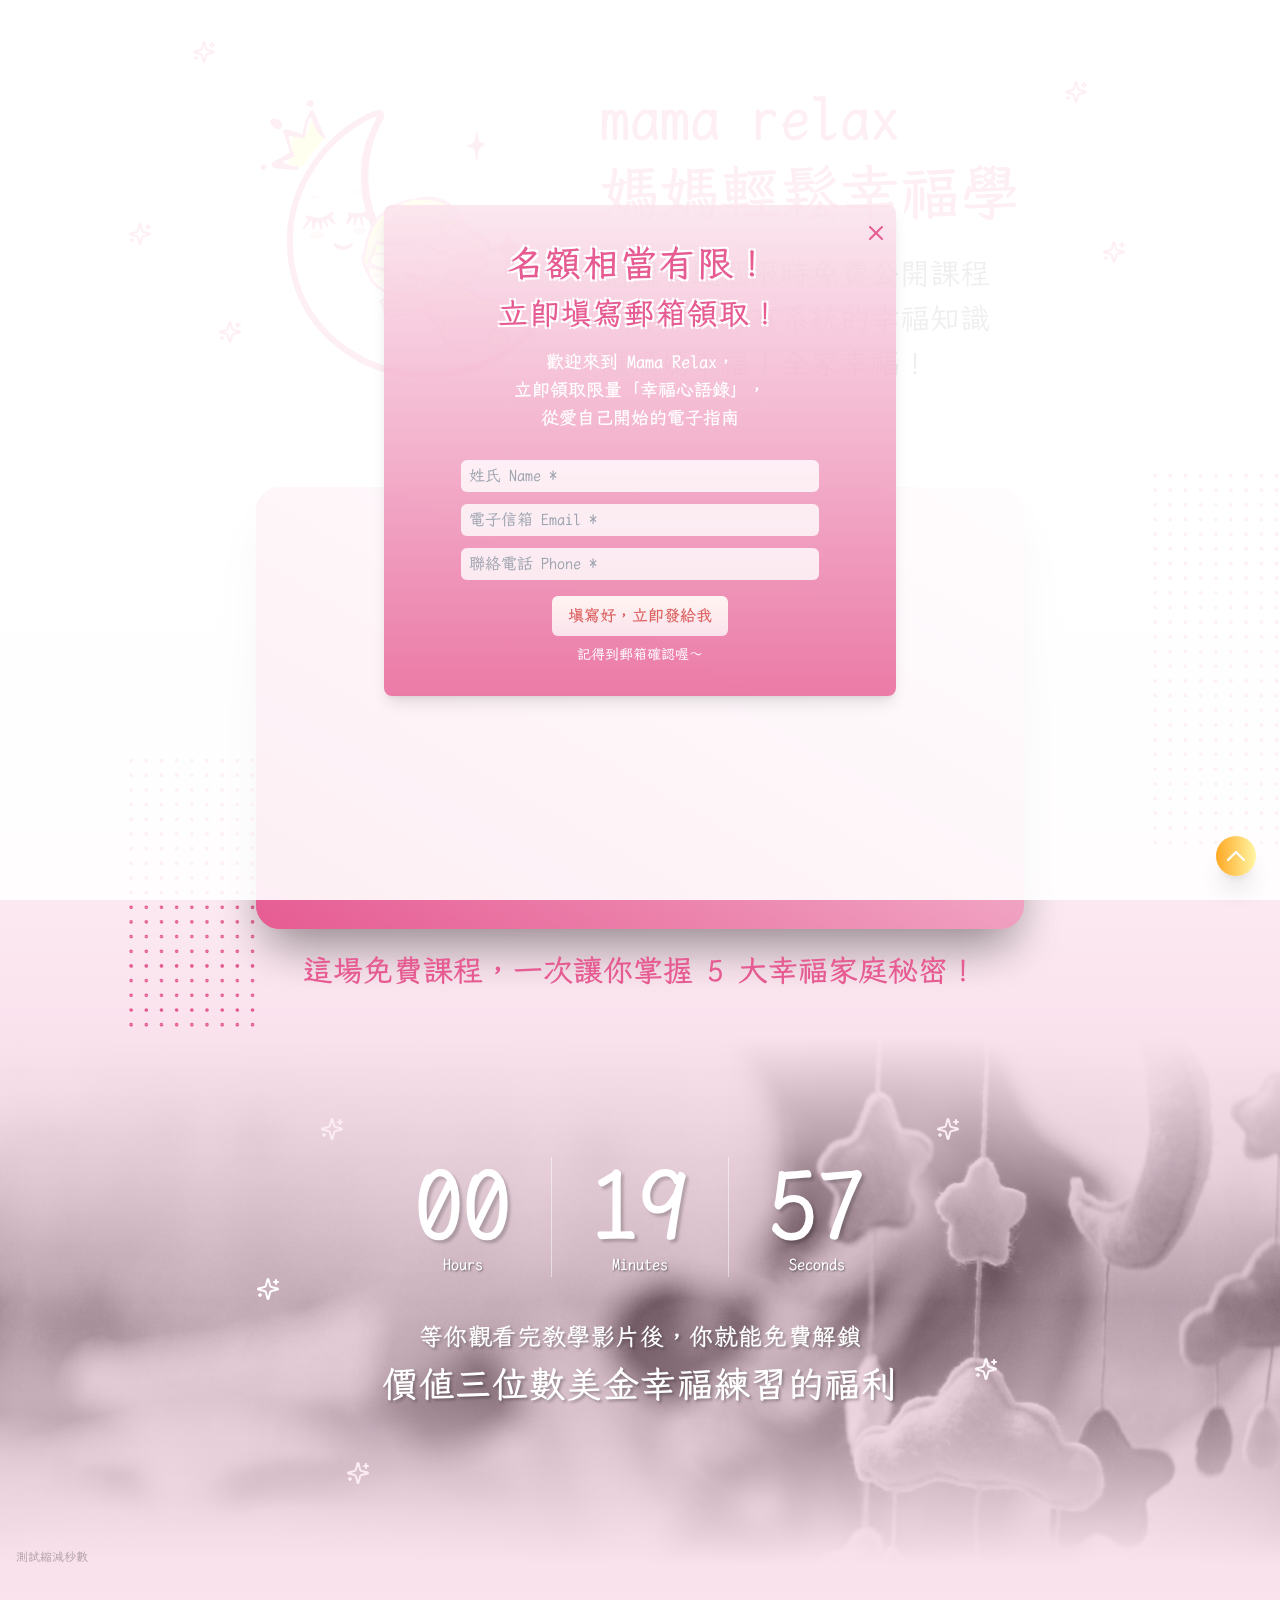
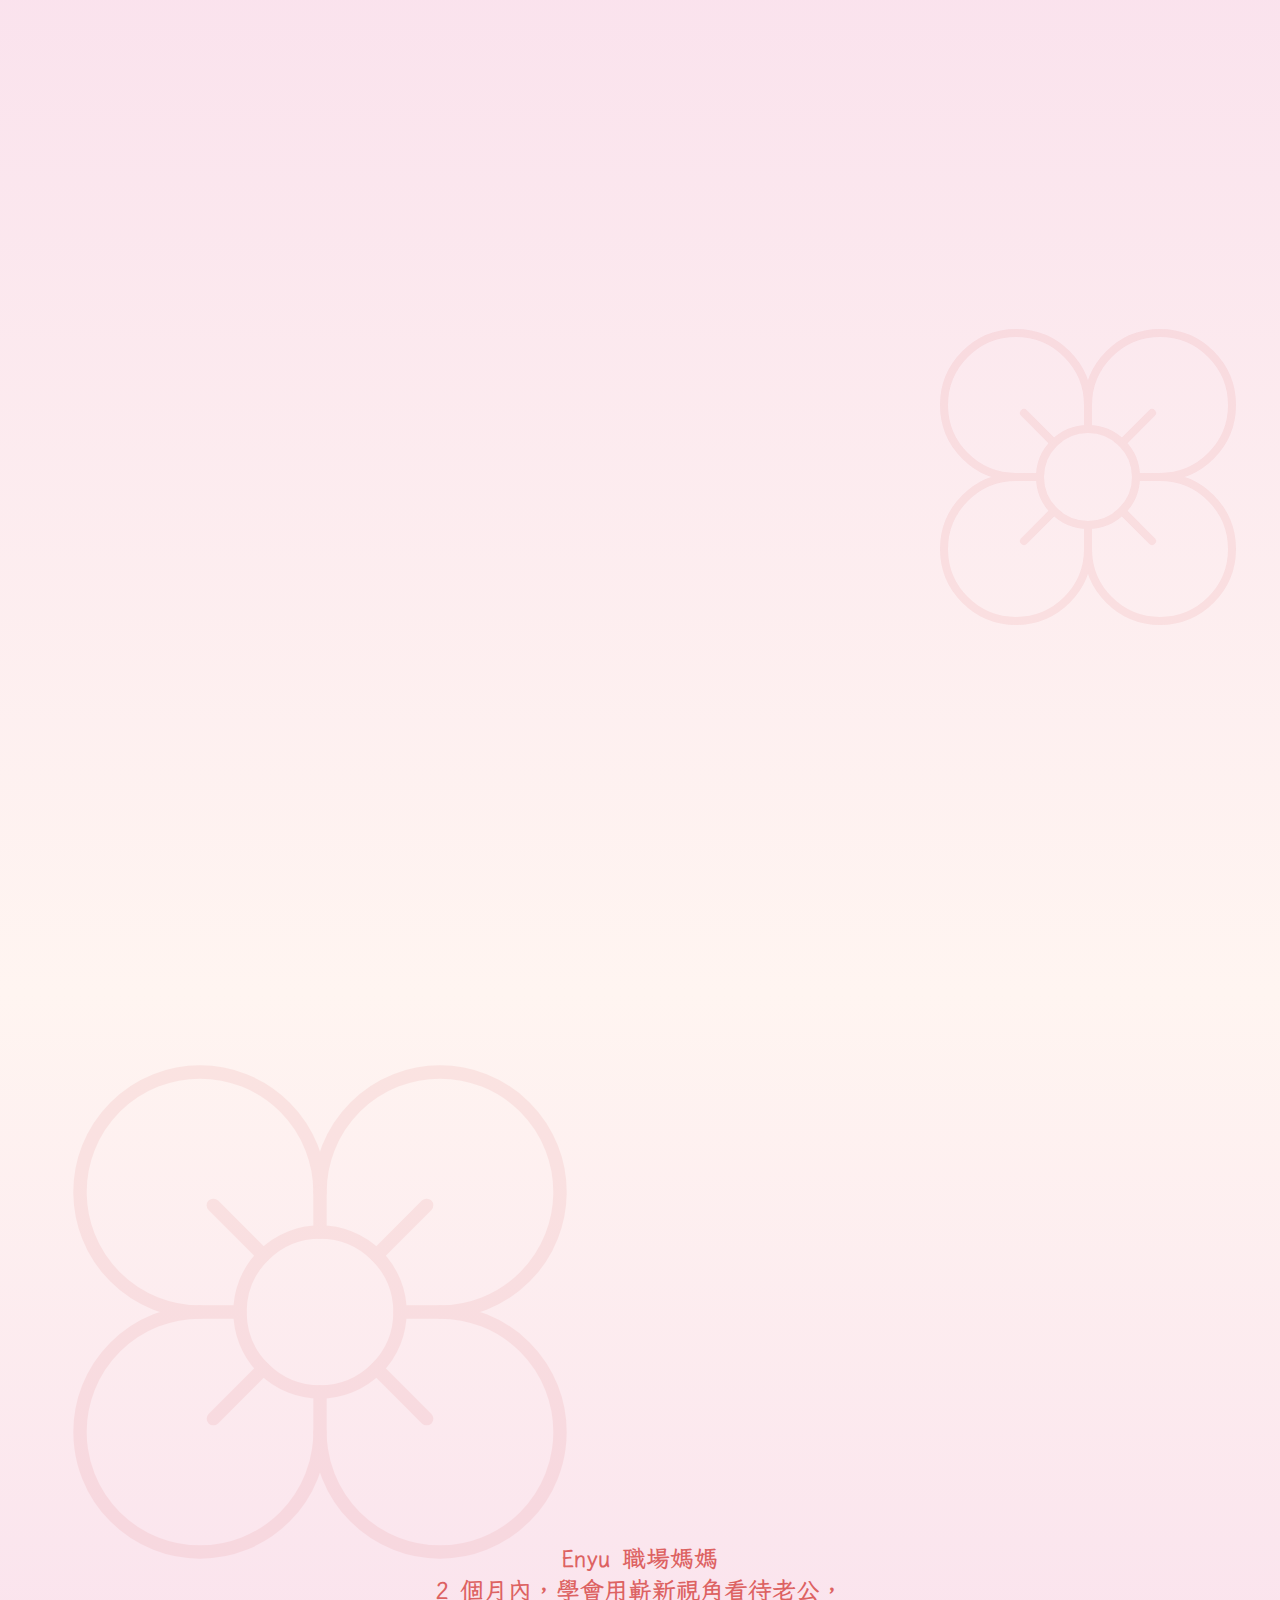
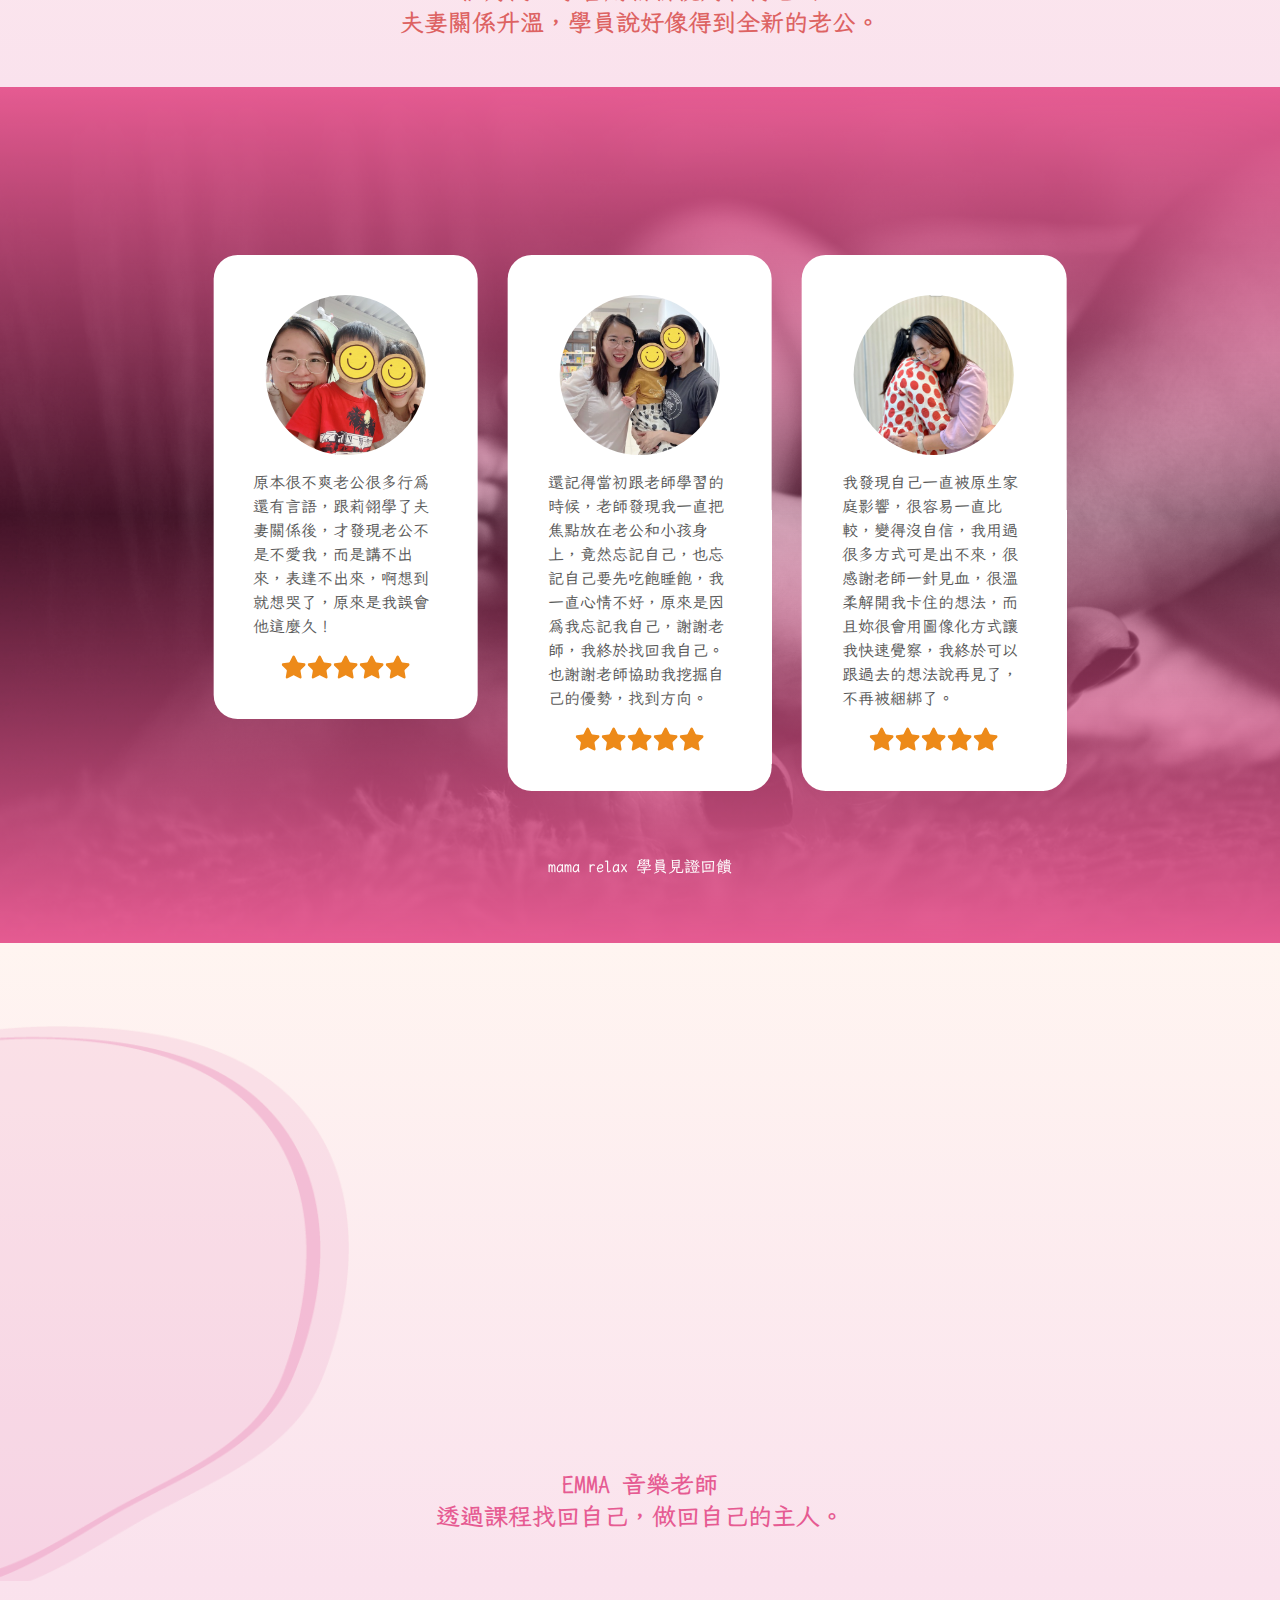
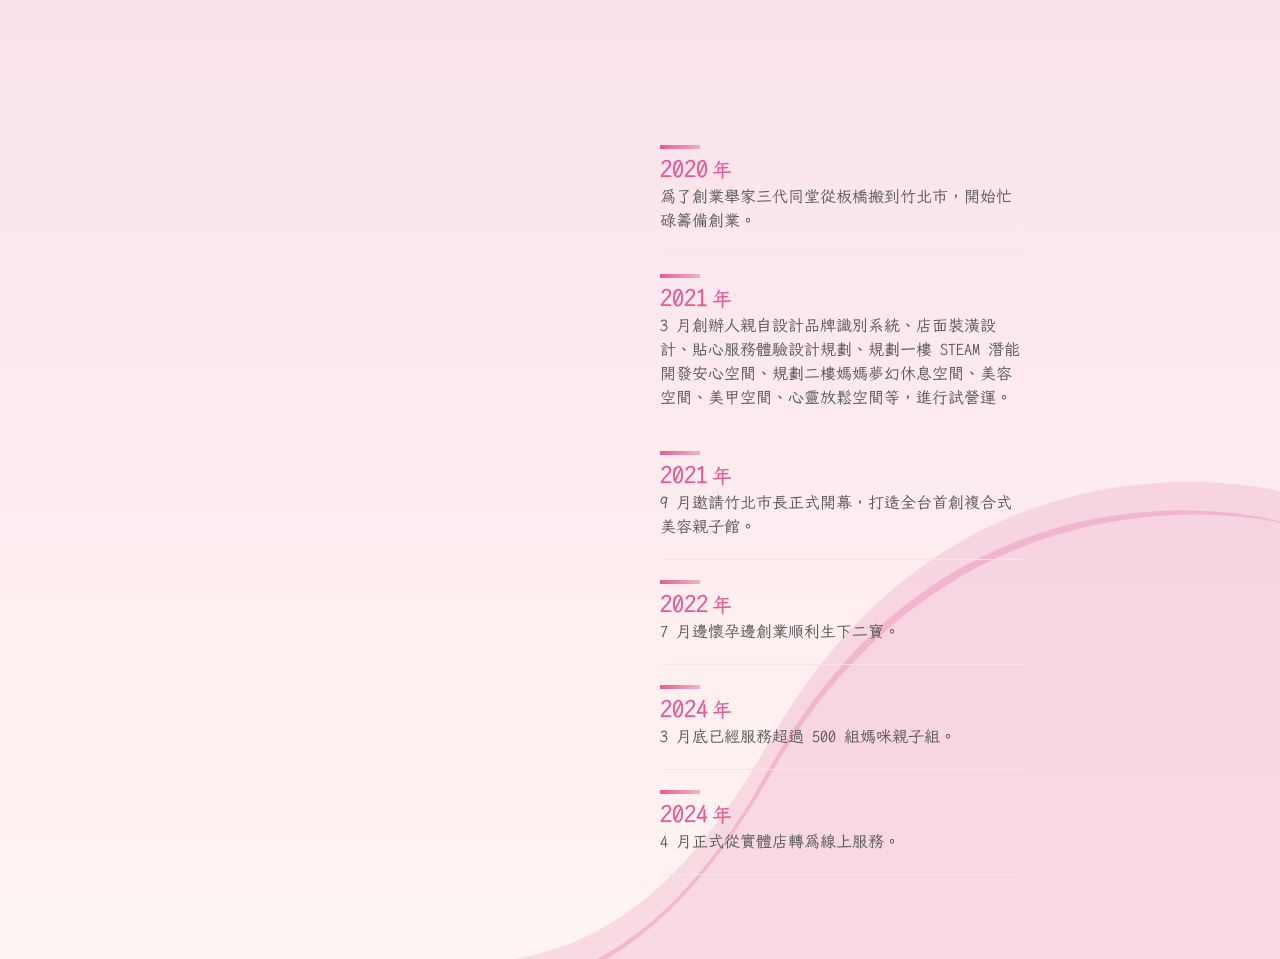
==== introduce/200.html @ b45eab0f "first commit mama relax web" ====
<!DOCTYPE html><html  data-capo=""><head><meta charset="utf-8">
<meta name="viewport" content="width=device-width, initial-scale=1">
<style>@charset "UTF-8";@import"https://fonts.googleapis.com/css2?family=LXGW+WenKai+Mono+TC:wght@300;400;700&family=Noto+Sans+TC:wght@100..900&display=swap";body,html{margin:0;--tw-bg-opacity:1;background-color:rgb(255 255 255/var(--tw-bg-opacity,1));font-family:LXGW WenKai Mono TC,微軟正黑體,sans-serif;padding:0}.v-enter-active,.v-leave-active{transition-duration:.5s;transition-property:all;transition-timing-function:cubic-bezier(.4,0,.2,1)}.v-enter-from,.v-leave-to{opacity:0}.v-enter-to,.v-leave-from{opacity:1}</style>
<style>*,:after,:before{--tw-border-spacing-x:0;--tw-border-spacing-y:0;--tw-translate-x:0;--tw-translate-y:0;--tw-rotate:0;--tw-skew-x:0;--tw-skew-y:0;--tw-scale-x:1;--tw-scale-y:1;--tw-pan-x: ;--tw-pan-y: ;--tw-pinch-zoom: ;--tw-scroll-snap-strictness:proximity;--tw-gradient-from-position: ;--tw-gradient-via-position: ;--tw-gradient-to-position: ;--tw-ordinal: ;--tw-slashed-zero: ;--tw-numeric-figure: ;--tw-numeric-spacing: ;--tw-numeric-fraction: ;--tw-ring-inset: ;--tw-ring-offset-width:0px;--tw-ring-offset-color:#fff;--tw-ring-color:rgba(59,130,246,.5);--tw-ring-offset-shadow:0 0 #0000;--tw-ring-shadow:0 0 #0000;--tw-shadow:0 0 #0000;--tw-shadow-colored:0 0 #0000;--tw-blur: ;--tw-brightness: ;--tw-contrast: ;--tw-grayscale: ;--tw-hue-rotate: ;--tw-invert: ;--tw-saturate: ;--tw-sepia: ;--tw-drop-shadow: ;--tw-backdrop-blur: ;--tw-backdrop-brightness: ;--tw-backdrop-contrast: ;--tw-backdrop-grayscale: ;--tw-backdrop-hue-rotate: ;--tw-backdrop-invert: ;--tw-backdrop-opacity: ;--tw-backdrop-saturate: ;--tw-backdrop-sepia: ;--tw-contain-size: ;--tw-contain-layout: ;--tw-contain-paint: ;--tw-contain-style: }::backdrop{--tw-border-spacing-x:0;--tw-border-spacing-y:0;--tw-translate-x:0;--tw-translate-y:0;--tw-rotate:0;--tw-skew-x:0;--tw-skew-y:0;--tw-scale-x:1;--tw-scale-y:1;--tw-pan-x: ;--tw-pan-y: ;--tw-pinch-zoom: ;--tw-scroll-snap-strictness:proximity;--tw-gradient-from-position: ;--tw-gradient-via-position: ;--tw-gradient-to-position: ;--tw-ordinal: ;--tw-slashed-zero: ;--tw-numeric-figure: ;--tw-numeric-spacing: ;--tw-numeric-fraction: ;--tw-ring-inset: ;--tw-ring-offset-width:0px;--tw-ring-offset-color:#fff;--tw-ring-color:rgba(59,130,246,.5);--tw-ring-offset-shadow:0 0 #0000;--tw-ring-shadow:0 0 #0000;--tw-shadow:0 0 #0000;--tw-shadow-colored:0 0 #0000;--tw-blur: ;--tw-brightness: ;--tw-contrast: ;--tw-grayscale: ;--tw-hue-rotate: ;--tw-invert: ;--tw-saturate: ;--tw-sepia: ;--tw-drop-shadow: ;--tw-backdrop-blur: ;--tw-backdrop-brightness: ;--tw-backdrop-contrast: ;--tw-backdrop-grayscale: ;--tw-backdrop-hue-rotate: ;--tw-backdrop-invert: ;--tw-backdrop-opacity: ;--tw-backdrop-saturate: ;--tw-backdrop-sepia: ;--tw-contain-size: ;--tw-contain-layout: ;--tw-contain-paint: ;--tw-contain-style: }/*! tailwindcss v3.4.17 | MIT License | https://tailwindcss.com*/*,:after,:before{border:0 solid #e5e7eb;box-sizing:border-box}:after,:before{--tw-content:""}:host,html{line-height:1.5;-webkit-text-size-adjust:100%;font-family:ui-sans-serif,system-ui,sans-serif,Apple Color Emoji,Segoe UI Emoji,Segoe UI Symbol,Noto Color Emoji;font-feature-settings:normal;font-variation-settings:normal;-moz-tab-size:4;-o-tab-size:4;tab-size:4;-webkit-tap-highlight-color:transparent}body{line-height:inherit;margin:0}hr{border-top-width:1px;color:inherit;height:0}abbr:where([title]){-webkit-text-decoration:underline dotted;text-decoration:underline dotted}h1,h2,h3,h4,h5,h6{font-size:inherit;font-weight:inherit}a{color:inherit;text-decoration:inherit}b,strong{font-weight:bolder}code,kbd,pre,samp{font-family:ui-monospace,SFMono-Regular,Menlo,Monaco,Consolas,Liberation Mono,Courier New,monospace;font-feature-settings:normal;font-size:1em;font-variation-settings:normal}small{font-size:80%}sub,sup{font-size:75%;line-height:0;position:relative;vertical-align:baseline}sub{bottom:-.25em}sup{top:-.5em}table{border-collapse:collapse;border-color:inherit;text-indent:0}button,input,optgroup,select,textarea{color:inherit;font-family:inherit;font-feature-settings:inherit;font-size:100%;font-variation-settings:inherit;font-weight:inherit;letter-spacing:inherit;line-height:inherit;margin:0;padding:0}button,select{text-transform:none}button,input:where([type=button]),input:where([type=reset]),input:where([type=submit]){-webkit-appearance:button;background-color:transparent;background-image:none}:-moz-focusring{outline:auto}:-moz-ui-invalid{box-shadow:none}progress{vertical-align:baseline}::-webkit-inner-spin-button,::-webkit-outer-spin-button{height:auto}[type=search]{-webkit-appearance:textfield;outline-offset:-2px}::-webkit-search-decoration{-webkit-appearance:none}::-webkit-file-upload-button{-webkit-appearance:button;font:inherit}summary{display:list-item}blockquote,dd,dl,figure,h1,h2,h3,h4,h5,h6,hr,p,pre{margin:0}fieldset{margin:0}fieldset,legend{padding:0}menu,ol,ul{list-style:none;margin:0;padding:0}dialog{padding:0}textarea{resize:vertical}input::-moz-placeholder,textarea::-moz-placeholder{color:#9ca3af;opacity:1}input::placeholder,textarea::placeholder{color:#9ca3af;opacity:1}[role=button],button{cursor:pointer}:disabled{cursor:default}audio,canvas,embed,iframe,img,object,svg,video{display:block;vertical-align:middle}img,video{height:auto;max-width:100%}[hidden]:where(:not([hidden=until-found])){display:none}.fixed{position:fixed}.absolute{position:absolute}.relative{position:relative}.bottom-0{bottom:0}.bottom-20{bottom:5rem}.bottom-6{bottom:1.5rem}.left-0{left:0}.left-1\/2{left:50%}.left-4{left:1rem}.left-\[10\%\]{left:10%}.left-\[10vw\]{left:10vw}.left-\[15vw\]{left:15vw}.left-\[17vw\]{left:17vw}.left-\[20vw\]{left:20vw}.left-\[25vw\]{left:25vw}.left-\[27vw\]{left:27vw}.right-0{right:0}.right-2{right:.5rem}.right-6{right:1.5rem}.right-\[12vw\]{right:12vw}.right-\[15vw\]{right:15vw}.right-\[22vw\]{right:22vw}.right-\[25vw\]{right:25vw}.top-0{top:0}.top-1\/3{top:33.333333%}.top-10{top:2.5rem}.top-20{top:5rem}.top-4{top:1rem}.top-60{top:15rem}.top-80{top:20rem}.top-\[0\%\]{top:0}.top-\[15\%\]{top:15%}.top-\[50\%\]{top:50%}.z-10{z-index:10}.z-20{z-index:20}.z-30{z-index:30}.m-0{margin:0}.mx-auto{margin-left:auto;margin-right:auto}.my-5{margin-bottom:1.25rem;margin-top:1.25rem}.mb-10{margin-bottom:2.5rem}.mb-20{margin-bottom:5rem}.mb-4{margin-bottom:1rem}.mb-5{margin-bottom:1.25rem}.mt-10{margin-top:2.5rem}.mt-2{margin-top:.5rem}.mt-3{margin-top:.75rem}.mt-4{margin-top:1rem}.mt-5{margin-top:1.25rem}.mt-6{margin-top:1.5rem}.block{display:block}.flex{display:flex}.grid{display:grid}.hidden{display:none}.h-0{height:0}.h-10{height:2.5rem}.h-5{height:1.25rem}.h-6{height:1.5rem}.h-8{height:2rem}.h-\[160px\]{height:160px}.h-\[30vw\]{height:30vw}.h-\[50vw\]{height:50vw}.h-\[52vw\]{height:52vw}.h-\[75vw\]{height:75vw}.h-\[calc\(100\%-20px\)\]{height:calc(100% - 20px)}.h-full{height:100%}.w-0{width:0}.w-10{width:2.5rem}.w-11\/12{width:91.666667%}.w-4\/5{width:80%}.w-5{width:1.25rem}.w-6{width:1.5rem}.w-8{width:2rem}.w-\[10vw\]{width:10vw}.w-\[160px\]{width:160px}.w-\[200px\]{width:200px}.w-\[50vw\]{width:50vw}.w-\[90vw\]{width:90vw}.w-\[calc\(100\%-20px\)\]{width:calc(100% - 20px)}.w-full{width:100%}.max-w-\[1680px\]{max-width:1680px}.max-w-lg{max-width:32rem}.-translate-x-1\/2{--tw-translate-x:-50%}.-translate-x-1\/2,.-translate-x-2{transform:translate(var(--tw-translate-x),var(--tw-translate-y)) rotate(var(--tw-rotate)) skew(var(--tw-skew-x)) skewY(var(--tw-skew-y)) scaleX(var(--tw-scale-x)) scaleY(var(--tw-scale-y))}.-translate-x-2{--tw-translate-x:-.5rem}.-translate-x-4{--tw-translate-x:-1rem}.-translate-x-4,.translate-y-\[90\%\]{transform:translate(var(--tw-translate-x),var(--tw-translate-y)) rotate(var(--tw-rotate)) skew(var(--tw-skew-x)) skewY(var(--tw-skew-y)) scaleX(var(--tw-scale-x)) scaleY(var(--tw-scale-y))}.translate-y-\[90\%\]{--tw-translate-y:90%}.rotate-\[-15deg\]{--tw-rotate:-15deg}.rotate-\[-15deg\],.rotate-\[15deg\]{transform:translate(var(--tw-translate-x),var(--tw-translate-y)) rotate(var(--tw-rotate)) skew(var(--tw-skew-x)) skewY(var(--tw-skew-y)) scaleX(var(--tw-scale-x)) scaleY(var(--tw-scale-y))}.rotate-\[15deg\]{--tw-rotate:15deg}.transform{transform:translate(var(--tw-translate-x),var(--tw-translate-y)) rotate(var(--tw-rotate)) skew(var(--tw-skew-x)) skewY(var(--tw-skew-y)) scaleX(var(--tw-scale-x)) scaleY(var(--tw-scale-y))}.cursor-pointer{cursor:pointer}.list-none{list-style-type:none}.grid-cols-1{grid-template-columns:repeat(1,minmax(0,1fr))}.flex-col{flex-direction:column}.items-start{align-items:flex-start}.items-center{align-items:center}.justify-center{justify-content:center}.justify-between{justify-content:space-between}.gap-0\.5{gap:.125rem}.gap-10{gap:2.5rem}.gap-2{gap:.5rem}.gap-5{gap:1.25rem}.gap-8{gap:2rem}.gap-x-10{-moz-column-gap:2.5rem;column-gap:2.5rem}.gap-x-2{-moz-column-gap:.5rem;column-gap:.5rem}.overflow-hidden{overflow:hidden}.whitespace-nowrap{white-space:nowrap}.rounded-2xl{border-radius:1rem}.rounded-3xl{border-radius:1.5rem}.rounded-full{border-radius:9999px}.rounded-lg{border-radius:.5rem}.rounded-md{border-radius:.375rem}.border-b{border-bottom-width:1px}.border-r{border-right-width:1px}.border-none{border-style:none}.bg-primary{--tw-bg-opacity:1;background-color:rgb(230 91 146/var(--tw-bg-opacity,1))}.bg-sakura{--tw-bg-opacity:1;background-color:rgb(221 98 98/var(--tw-bg-opacity,1))}.bg-secondary{--tw-bg-opacity:1;background-color:rgb(250 226 237/var(--tw-bg-opacity,1))}.bg-white{--tw-bg-opacity:1;background-color:rgb(255 255 255/var(--tw-bg-opacity,1))}.bg-white\/80{background-color:#fffc}.bg-white\/90{background-color:#ffffffe6}.bg-\[url\(\'\/images\/memory-1\.png\'\)\]{background-image:url(/introduce/images/memory-1.png)}.bg-\[url\(\'\/images\/memory-2\.png\'\)\]{background-image:url(/introduce/images/memory-2.png)}.bg-\[url\(\'\@\/assets\/images\/dot-group\.svg\'\)\]{background-image:url(@/assets/images/dot-group.svg)}.bg-gradient-to-b{background-image:linear-gradient(to bottom,var(--tw-gradient-stops))}.bg-gradient-to-br{background-image:linear-gradient(to bottom right,var(--tw-gradient-stops))}.bg-gradient-to-r{background-image:linear-gradient(to right,var(--tw-gradient-stops))}.bg-gradient-to-t{background-image:linear-gradient(to top,var(--tw-gradient-stops))}.bg-gradient-to-tr{background-image:linear-gradient(to top right,var(--tw-gradient-stops))}.from-light-sakura{--tw-gradient-from:#fff5f1 var(--tw-gradient-from-position);--tw-gradient-to:rgba(255,245,241,0) var(--tw-gradient-to-position);--tw-gradient-stops:var(--tw-gradient-from),var(--tw-gradient-to)}.from-orange{--tw-gradient-from:#ffa825 var(--tw-gradient-from-position);--tw-gradient-to:rgba(255,168,37,0) var(--tw-gradient-to-position);--tw-gradient-stops:var(--tw-gradient-from),var(--tw-gradient-to)}.from-primary{--tw-gradient-from:#e65b92 var(--tw-gradient-from-position);--tw-gradient-to:rgba(230,91,146,0) var(--tw-gradient-to-position);--tw-gradient-stops:var(--tw-gradient-from),var(--tw-gradient-to)}.from-sakura{--tw-gradient-from:#dd6262 var(--tw-gradient-from-position);--tw-gradient-to:rgba(221,98,98,0) var(--tw-gradient-to-position);--tw-gradient-stops:var(--tw-gradient-from),var(--tw-gradient-to)}.from-secondary{--tw-gradient-from:#fae2ed var(--tw-gradient-from-position);--tw-gradient-to:rgba(250,226,237,0) var(--tw-gradient-to-position);--tw-gradient-stops:var(--tw-gradient-from),var(--tw-gradient-to)}.from-secondary\/80{--tw-gradient-from:rgba(250,226,237,.8) var(--tw-gradient-from-position);--tw-gradient-to:rgba(250,226,237,0) var(--tw-gradient-to-position);--tw-gradient-stops:var(--tw-gradient-from),var(--tw-gradient-to)}.to-light-sakura{--tw-gradient-to:#fff5f1 var(--tw-gradient-to-position)}.to-primary\/80{--tw-gradient-to:rgba(230,91,146,.8) var(--tw-gradient-to-position)}.to-secondary{--tw-gradient-to:#fae2ed var(--tw-gradient-to-position)}.to-yellow{--tw-gradient-to:#fff6a3 var(--tw-gradient-to-position)}.bg-contain{background-size:contain}.bg-cover{background-size:cover}.bg-center{background-position:50%}.bg-no-repeat{background-repeat:no-repeat}.p-0{padding:0}.p-10{padding:2.5rem}.p-8{padding:2rem}.px-14{padding-left:3.5rem;padding-right:3.5rem}.px-2{padding-left:.5rem;padding-right:.5rem}.px-3{padding-left:.75rem;padding-right:.75rem}.px-4{padding-left:1rem;padding-right:1rem}.py-1{padding-bottom:.25rem;padding-top:.25rem}.py-10{padding-bottom:2.5rem;padding-top:2.5rem}.py-2{padding-bottom:.5rem;padding-top:.5rem}.py-4{padding-bottom:1rem;padding-top:1rem}.pb-16{padding-bottom:4rem}.pb-4{padding-bottom:1rem}.pb-5{padding-bottom:1.25rem}.pb-\[56\.25\%\]{padding-bottom:56.25%}.pt-10{padding-top:2.5rem}.pt-6{padding-top:1.5rem}.text-center{text-align:center}.text-2xl{font-size:1.5rem;line-height:2rem}.text-3xl{font-size:1.875rem;line-height:2.25rem}.text-4xl{font-size:2.25rem;line-height:2.5rem}.text-8xl{font-size:6rem;line-height:1}.text-base{font-size:1rem;line-height:1.5rem}.text-lg{font-size:1.125rem;line-height:1.75rem}.text-sm{font-size:.875rem;line-height:1.25rem}.text-xl{font-size:1.25rem;line-height:1.75rem}.text-xs{font-size:.75rem;line-height:1rem}.font-bold{font-weight:700}.italic{font-style:italic}.leading-normal{line-height:1.5}.tracking-wider{letter-spacing:.05em}.text-black\/30{color:#0000004d}.text-context{--tw-text-opacity:1;color:rgb(89 89 89/var(--tw-text-opacity,1))}.text-primary{--tw-text-opacity:1;color:rgb(230 91 146/var(--tw-text-opacity,1))}.text-red-500{--tw-text-opacity:1;color:rgb(239 68 68/var(--tw-text-opacity,1))}.text-sakura{--tw-text-opacity:1;color:rgb(221 98 98/var(--tw-text-opacity,1))}.text-white{--tw-text-opacity:1;color:rgb(255 255 255/var(--tw-text-opacity,1))}.underline{text-decoration-line:underline}.decoration-1{text-decoration-thickness:1px}.decoration-2{text-decoration-thickness:2px}.opacity-0{opacity:0}.opacity-10{opacity:.1}.shadow{--tw-shadow:0 1px 3px 0 rgba(0,0,0,.1),0 1px 2px -1px rgba(0,0,0,.1);--tw-shadow-colored:0 1px 3px 0 var(--tw-shadow-color),0 1px 2px -1px var(--tw-shadow-color)}.shadow,.shadow-2xl{box-shadow:var(--tw-ring-offset-shadow,0 0 #0000),var(--tw-ring-shadow,0 0 #0000),var(--tw-shadow)}.shadow-2xl{--tw-shadow:0 25px 50px -12px rgba(0,0,0,.25);--tw-shadow-colored:0 25px 50px -12px var(--tw-shadow-color)}.outline{outline-style:solid}.transition{transition-duration:.15s;transition-property:color,background-color,border-color,text-decoration-color,fill,stroke,opacity,box-shadow,transform,filter,-webkit-backdrop-filter;transition-property:color,background-color,border-color,text-decoration-color,fill,stroke,opacity,box-shadow,transform,filter,backdrop-filter;transition-property:color,background-color,border-color,text-decoration-color,fill,stroke,opacity,box-shadow,transform,filter,backdrop-filter,-webkit-backdrop-filter;transition-timing-function:cubic-bezier(.4,0,.2,1)}.transition-all{transition-duration:.15s;transition-property:all;transition-timing-function:cubic-bezier(.4,0,.2,1)}.duration-200{transition-duration:.2s}.duration-300{transition-duration:.3s}.content-\[\'\'\]{--tw-content:"";content:var(--tw-content)}.before\:absolute:before{content:var(--tw-content);position:absolute}.before\:left-0:before{content:var(--tw-content);left:0}.before\:right-0:before{content:var(--tw-content);right:0}.before\:top-0:before{content:var(--tw-content);top:0}.before\:h-1:before{content:var(--tw-content);height:.25rem}.before\:h-\[60vw\]:before{content:var(--tw-content);height:60vw}.before\:h-full:before{content:var(--tw-content);height:100%}.before\:w-10:before{content:var(--tw-content);width:2.5rem}.before\:w-\[40vw\]:before{content:var(--tw-content);width:40vw}.before\:w-\[90vw\]:before{content:var(--tw-content);width:90vw}.before\:w-full:before{content:var(--tw-content);width:100%}.before\:bg-\[url\(\'\@\/assets\/images\/mama-back\.jpg\'\)\]:before{background-image:url(@/assets/images/mama-back.jpg);content:var(--tw-content)}.before\:bg-\[url\(\'\@\/assets\/images\/mama-back2\.jpg\'\)\]:before{background-image:url(@/assets/images/mama-back2.jpg);content:var(--tw-content)}.before\:bg-\[url\(\'\@\/assets\/images\/pink-shape-bottom\.webp\'\)\]:before{background-image:url(@/assets/images/pink-shape-bottom.webp);content:var(--tw-content)}.before\:bg-\[url\(\'\@\/assets\/images\/pink-shape-left\.webp\'\)\]:before{background-image:url(@/assets/images/pink-shape-left.webp);content:var(--tw-content)}.before\:bg-gradient-to-b:before{background-image:linear-gradient(to bottom,var(--tw-gradient-stops));content:var(--tw-content)}.before\:bg-gradient-to-r:before{background-image:linear-gradient(to right,var(--tw-gradient-stops));content:var(--tw-content)}.before\:from-light-sakura:before{content:var(--tw-content);--tw-gradient-from:#fff5f1 var(--tw-gradient-from-position);--tw-gradient-to:rgba(255,245,241,0) var(--tw-gradient-to-position);--tw-gradient-stops:var(--tw-gradient-from),var(--tw-gradient-to)}.before\:from-primary:before{content:var(--tw-content);--tw-gradient-from:#e65b92 var(--tw-gradient-from-position);--tw-gradient-to:rgba(230,91,146,0) var(--tw-gradient-to-position);--tw-gradient-stops:var(--tw-gradient-from),var(--tw-gradient-to)}.before\:from-white:before{content:var(--tw-content);--tw-gradient-from:#fff var(--tw-gradient-from-position);--tw-gradient-to:hsla(0,0%,100%,0) var(--tw-gradient-to-position);--tw-gradient-stops:var(--tw-gradient-from),var(--tw-gradient-to)}.before\:to-secondary:before{content:var(--tw-content);--tw-gradient-to:#fae2ed var(--tw-gradient-to-position)}.before\:bg-contain:before{background-size:contain;content:var(--tw-content)}.before\:bg-cover:before{background-size:cover;content:var(--tw-content)}.before\:bg-center:before{background-position:50%;content:var(--tw-content)}.before\:bg-no-repeat:before{background-repeat:no-repeat;content:var(--tw-content)}.before\:content-\[\'\'\]:before{--tw-content:"";content:var(--tw-content)}.after\:absolute:after{content:var(--tw-content);position:absolute}.after\:left-0:after{content:var(--tw-content);left:0}.after\:top-0:after{content:var(--tw-content);top:0}.after\:h-full:after{content:var(--tw-content);height:100%}.after\:w-full:after{content:var(--tw-content);width:100%}.after\:bg-gradient-to-b:after{background-image:linear-gradient(to bottom,var(--tw-gradient-stops));content:var(--tw-content)}.after\:from-primary:after{content:var(--tw-content);--tw-gradient-from:#e65b92 var(--tw-gradient-from-position);--tw-gradient-to:rgba(230,91,146,0) var(--tw-gradient-to-position);--tw-gradient-stops:var(--tw-gradient-from),var(--tw-gradient-to)}.after\:from-secondary:after{content:var(--tw-content);--tw-gradient-from:#fae2ed var(--tw-gradient-from-position);--tw-gradient-to:rgba(250,226,237,0) var(--tw-gradient-to-position);--tw-gradient-stops:var(--tw-gradient-from),var(--tw-gradient-to)}.after\:via-primary\/20:after{content:var(--tw-content);--tw-gradient-to:rgba(230,91,146,0) var(--tw-gradient-to-position);--tw-gradient-stops:var(--tw-gradient-from),rgba(230,91,146,.2) var(--tw-gradient-via-position),var(--tw-gradient-to)}.after\:via-transparent:after{content:var(--tw-content);--tw-gradient-to:transparent var(--tw-gradient-to-position);--tw-gradient-stops:var(--tw-gradient-from),transparent var(--tw-gradient-via-position),var(--tw-gradient-to)}.after\:to-primary:after{content:var(--tw-content);--tw-gradient-to:#e65b92 var(--tw-gradient-to-position)}.after\:to-secondary:after{content:var(--tw-content);--tw-gradient-to:#fae2ed var(--tw-gradient-to-position)}.after\:content-\[\'\'\]:after{--tw-content:"";content:var(--tw-content)}.hover\:scale-125:hover{--tw-scale-x:1.25;--tw-scale-y:1.25;transform:translate(var(--tw-translate-x),var(--tw-translate-y)) rotate(var(--tw-rotate)) skew(var(--tw-skew-x)) skewY(var(--tw-skew-y)) scaleX(var(--tw-scale-x)) scaleY(var(--tw-scale-y))}.hover\:underline:hover{text-decoration-line:underline}.hover\:shadow-lg:hover{--tw-shadow:0 10px 15px -3px rgba(0,0,0,.1),0 4px 6px -4px rgba(0,0,0,.1);--tw-shadow-colored:0 10px 15px -3px var(--tw-shadow-color),0 4px 6px -4px var(--tw-shadow-color);box-shadow:var(--tw-ring-offset-shadow,0 0 #0000),var(--tw-ring-shadow,0 0 #0000),var(--tw-shadow)}.group:hover .group-hover\:text-orange{--tw-text-opacity:1;color:rgb(255 168 37/var(--tw-text-opacity,1))}.group:hover .group-hover\:opacity-100{opacity:1}@media (min-width:640px){.sm\:grid-cols-1{grid-template-columns:repeat(1,minmax(0,1fr))}.sm\:grid-cols-3{grid-template-columns:repeat(3,minmax(0,1fr))}}@media (min-width:768px){.md\:m-0{margin:0}.md\:mb-5{margin-bottom:1.25rem}.md\:mr-10{margin-right:2.5rem}.md\:mt-3{margin-top:.75rem}.md\:mt-5{margin-top:1.25rem}.md\:mt-6{margin-top:1.5rem}.md\:flex{display:flex}.md\:hidden{display:none}.md\:h-16{height:4rem}.md\:h-\[30vw\]{height:30vw}.md\:h-\[36vw\]{height:36vw}.md\:h-\[45\.7vw\]{height:45.7vw}.md\:w-1\/2{width:50%}.md\:w-16{width:4rem}.md\:w-4\/5{width:80%}.md\:w-\[300px\]{width:300px}.md\:w-\[30vw\]{width:30vw}.md\:w-\[80vw\]{width:80vw}.md\:w-full{width:100%}.md\:grid-cols-2{grid-template-columns:repeat(2,minmax(0,1fr))}.md\:flex-row{flex-direction:row}.md\:pb-12{padding-bottom:3rem}.md\:pb-\[160px\]{padding-bottom:160px}.md\:pt-0{padding-top:0}.md\:pt-16{padding-top:4rem}.md\:pt-5{padding-top:1.25rem}.md\:pt-\[100px\]{padding-top:100px}.md\:text-left{text-align:left}.md\:text-2xl{font-size:1.5rem;line-height:2rem}.md\:text-3xl{font-size:1.875rem;line-height:2.25rem}.md\:text-4xl{font-size:2.25rem;line-height:2.5rem}.md\:text-5xl{font-size:3rem;line-height:1}.md\:text-6xl{font-size:3.75rem;line-height:1}.md\:text-xl{font-size:1.25rem;line-height:1.75rem}.md\:leading-normal{line-height:1.5}.md\:leading-tight{line-height:1.25}}@media (min-width:1024px){.lg\:h-\[30vw\]{height:30vw}.lg\:h-\[40\.1vw\]{height:40.1vw}.lg\:w-2\/3{width:66.666667%}.lg\:w-3\/5{width:60%}.lg\:w-4\/6{width:66.666667%}.lg\:w-\[70vw\]{width:70vw}.before\:lg\:h-\[40vw\]:before{content:var(--tw-content);height:40vw}.before\:lg\:h-\[45vw\]:before{content:var(--tw-content);height:45vw}.before\:lg\:w-\[30vw\]:before{content:var(--tw-content);width:30vw}.before\:lg\:w-\[60vw\]:before{content:var(--tw-content);width:60vw}}@media (min-width:1280px){.xl\:h-\[25vw\]{height:25vw}.xl\:h-\[34\.5vw\]{height:34.5vw}.xl\:w-3\/5{width:60%}.xl\:w-\[60vw\]{width:60vw}}@media (min-width:1536px){.\32xl\:w-2\/5{width:40%}}</style>
<style>[data-aos][data-aos][data-aos-duration="50"],body[data-aos-duration="50"] [data-aos]{transition-duration:50ms}[data-aos][data-aos][data-aos-delay="50"],body[data-aos-delay="50"] [data-aos]{transition-delay:0}[data-aos][data-aos][data-aos-delay="50"].aos-animate,body[data-aos-delay="50"] [data-aos].aos-animate{transition-delay:50ms}[data-aos][data-aos][data-aos-duration="100"],body[data-aos-duration="100"] [data-aos]{transition-duration:.1s}[data-aos][data-aos][data-aos-delay="100"],body[data-aos-delay="100"] [data-aos]{transition-delay:0}[data-aos][data-aos][data-aos-delay="100"].aos-animate,body[data-aos-delay="100"] [data-aos].aos-animate{transition-delay:.1s}[data-aos][data-aos][data-aos-duration="150"],body[data-aos-duration="150"] [data-aos]{transition-duration:.15s}[data-aos][data-aos][data-aos-delay="150"],body[data-aos-delay="150"] [data-aos]{transition-delay:0}[data-aos][data-aos][data-aos-delay="150"].aos-animate,body[data-aos-delay="150"] [data-aos].aos-animate{transition-delay:.15s}[data-aos][data-aos][data-aos-duration="200"],body[data-aos-duration="200"] [data-aos]{transition-duration:.2s}[data-aos][data-aos][data-aos-delay="200"],body[data-aos-delay="200"] [data-aos]{transition-delay:0}[data-aos][data-aos][data-aos-delay="200"].aos-animate,body[data-aos-delay="200"] [data-aos].aos-animate{transition-delay:.2s}[data-aos][data-aos][data-aos-duration="250"],body[data-aos-duration="250"] [data-aos]{transition-duration:.25s}[data-aos][data-aos][data-aos-delay="250"],body[data-aos-delay="250"] [data-aos]{transition-delay:0}[data-aos][data-aos][data-aos-delay="250"].aos-animate,body[data-aos-delay="250"] [data-aos].aos-animate{transition-delay:.25s}[data-aos][data-aos][data-aos-duration="300"],body[data-aos-duration="300"] [data-aos]{transition-duration:.3s}[data-aos][data-aos][data-aos-delay="300"],body[data-aos-delay="300"] [data-aos]{transition-delay:0}[data-aos][data-aos][data-aos-delay="300"].aos-animate,body[data-aos-delay="300"] [data-aos].aos-animate{transition-delay:.3s}[data-aos][data-aos][data-aos-duration="350"],body[data-aos-duration="350"] [data-aos]{transition-duration:.35s}[data-aos][data-aos][data-aos-delay="350"],body[data-aos-delay="350"] [data-aos]{transition-delay:0}[data-aos][data-aos][data-aos-delay="350"].aos-animate,body[data-aos-delay="350"] [data-aos].aos-animate{transition-delay:.35s}[data-aos][data-aos][data-aos-duration="400"],body[data-aos-duration="400"] [data-aos]{transition-duration:.4s}[data-aos][data-aos][data-aos-delay="400"],body[data-aos-delay="400"] [data-aos]{transition-delay:0}[data-aos][data-aos][data-aos-delay="400"].aos-animate,body[data-aos-delay="400"] [data-aos].aos-animate{transition-delay:.4s}[data-aos][data-aos][data-aos-duration="450"],body[data-aos-duration="450"] [data-aos]{transition-duration:.45s}[data-aos][data-aos][data-aos-delay="450"],body[data-aos-delay="450"] [data-aos]{transition-delay:0}[data-aos][data-aos][data-aos-delay="450"].aos-animate,body[data-aos-delay="450"] [data-aos].aos-animate{transition-delay:.45s}[data-aos][data-aos][data-aos-duration="500"],body[data-aos-duration="500"] [data-aos]{transition-duration:.5s}[data-aos][data-aos][data-aos-delay="500"],body[data-aos-delay="500"] [data-aos]{transition-delay:0}[data-aos][data-aos][data-aos-delay="500"].aos-animate,body[data-aos-delay="500"] [data-aos].aos-animate{transition-delay:.5s}[data-aos][data-aos][data-aos-duration="550"],body[data-aos-duration="550"] [data-aos]{transition-duration:.55s}[data-aos][data-aos][data-aos-delay="550"],body[data-aos-delay="550"] [data-aos]{transition-delay:0}[data-aos][data-aos][data-aos-delay="550"].aos-animate,body[data-aos-delay="550"] [data-aos].aos-animate{transition-delay:.55s}[data-aos][data-aos][data-aos-duration="600"],body[data-aos-duration="600"] [data-aos]{transition-duration:.6s}[data-aos][data-aos][data-aos-delay="600"],body[data-aos-delay="600"] [data-aos]{transition-delay:0}[data-aos][data-aos][data-aos-delay="600"].aos-animate,body[data-aos-delay="600"] [data-aos].aos-animate{transition-delay:.6s}[data-aos][data-aos][data-aos-duration="650"],body[data-aos-duration="650"] [data-aos]{transition-duration:.65s}[data-aos][data-aos][data-aos-delay="650"],body[data-aos-delay="650"] [data-aos]{transition-delay:0}[data-aos][data-aos][data-aos-delay="650"].aos-animate,body[data-aos-delay="650"] [data-aos].aos-animate{transition-delay:.65s}[data-aos][data-aos][data-aos-duration="700"],body[data-aos-duration="700"] [data-aos]{transition-duration:.7s}[data-aos][data-aos][data-aos-delay="700"],body[data-aos-delay="700"] [data-aos]{transition-delay:0}[data-aos][data-aos][data-aos-delay="700"].aos-animate,body[data-aos-delay="700"] [data-aos].aos-animate{transition-delay:.7s}[data-aos][data-aos][data-aos-duration="750"],body[data-aos-duration="750"] [data-aos]{transition-duration:.75s}[data-aos][data-aos][data-aos-delay="750"],body[data-aos-delay="750"] [data-aos]{transition-delay:0}[data-aos][data-aos][data-aos-delay="750"].aos-animate,body[data-aos-delay="750"] [data-aos].aos-animate{transition-delay:.75s}[data-aos][data-aos][data-aos-duration="800"],body[data-aos-duration="800"] [data-aos]{transition-duration:.8s}[data-aos][data-aos][data-aos-delay="800"],body[data-aos-delay="800"] [data-aos]{transition-delay:0}[data-aos][data-aos][data-aos-delay="800"].aos-animate,body[data-aos-delay="800"] [data-aos].aos-animate{transition-delay:.8s}[data-aos][data-aos][data-aos-duration="850"],body[data-aos-duration="850"] [data-aos]{transition-duration:.85s}[data-aos][data-aos][data-aos-delay="850"],body[data-aos-delay="850"] [data-aos]{transition-delay:0}[data-aos][data-aos][data-aos-delay="850"].aos-animate,body[data-aos-delay="850"] [data-aos].aos-animate{transition-delay:.85s}[data-aos][data-aos][data-aos-duration="900"],body[data-aos-duration="900"] [data-aos]{transition-duration:.9s}[data-aos][data-aos][data-aos-delay="900"],body[data-aos-delay="900"] [data-aos]{transition-delay:0}[data-aos][data-aos][data-aos-delay="900"].aos-animate,body[data-aos-delay="900"] [data-aos].aos-animate{transition-delay:.9s}[data-aos][data-aos][data-aos-duration="950"],body[data-aos-duration="950"] [data-aos]{transition-duration:.95s}[data-aos][data-aos][data-aos-delay="950"],body[data-aos-delay="950"] [data-aos]{transition-delay:0}[data-aos][data-aos][data-aos-delay="950"].aos-animate,body[data-aos-delay="950"] [data-aos].aos-animate{transition-delay:.95s}[data-aos][data-aos][data-aos-duration="1000"],body[data-aos-duration="1000"] [data-aos]{transition-duration:1s}[data-aos][data-aos][data-aos-delay="1000"],body[data-aos-delay="1000"] [data-aos]{transition-delay:0}[data-aos][data-aos][data-aos-delay="1000"].aos-animate,body[data-aos-delay="1000"] [data-aos].aos-animate{transition-delay:1s}[data-aos][data-aos][data-aos-duration="1050"],body[data-aos-duration="1050"] [data-aos]{transition-duration:1.05s}[data-aos][data-aos][data-aos-delay="1050"],body[data-aos-delay="1050"] [data-aos]{transition-delay:0}[data-aos][data-aos][data-aos-delay="1050"].aos-animate,body[data-aos-delay="1050"] [data-aos].aos-animate{transition-delay:1.05s}[data-aos][data-aos][data-aos-duration="1100"],body[data-aos-duration="1100"] [data-aos]{transition-duration:1.1s}[data-aos][data-aos][data-aos-delay="1100"],body[data-aos-delay="1100"] [data-aos]{transition-delay:0}[data-aos][data-aos][data-aos-delay="1100"].aos-animate,body[data-aos-delay="1100"] [data-aos].aos-animate{transition-delay:1.1s}[data-aos][data-aos][data-aos-duration="1150"],body[data-aos-duration="1150"] [data-aos]{transition-duration:1.15s}[data-aos][data-aos][data-aos-delay="1150"],body[data-aos-delay="1150"] [data-aos]{transition-delay:0}[data-aos][data-aos][data-aos-delay="1150"].aos-animate,body[data-aos-delay="1150"] [data-aos].aos-animate{transition-delay:1.15s}[data-aos][data-aos][data-aos-duration="1200"],body[data-aos-duration="1200"] [data-aos]{transition-duration:1.2s}[data-aos][data-aos][data-aos-delay="1200"],body[data-aos-delay="1200"] [data-aos]{transition-delay:0}[data-aos][data-aos][data-aos-delay="1200"].aos-animate,body[data-aos-delay="1200"] [data-aos].aos-animate{transition-delay:1.2s}[data-aos][data-aos][data-aos-duration="1250"],body[data-aos-duration="1250"] [data-aos]{transition-duration:1.25s}[data-aos][data-aos][data-aos-delay="1250"],body[data-aos-delay="1250"] [data-aos]{transition-delay:0}[data-aos][data-aos][data-aos-delay="1250"].aos-animate,body[data-aos-delay="1250"] [data-aos].aos-animate{transition-delay:1.25s}[data-aos][data-aos][data-aos-duration="1300"],body[data-aos-duration="1300"] [data-aos]{transition-duration:1.3s}[data-aos][data-aos][data-aos-delay="1300"],body[data-aos-delay="1300"] [data-aos]{transition-delay:0}[data-aos][data-aos][data-aos-delay="1300"].aos-animate,body[data-aos-delay="1300"] [data-aos].aos-animate{transition-delay:1.3s}[data-aos][data-aos][data-aos-duration="1350"],body[data-aos-duration="1350"] [data-aos]{transition-duration:1.35s}[data-aos][data-aos][data-aos-delay="1350"],body[data-aos-delay="1350"] [data-aos]{transition-delay:0}[data-aos][data-aos][data-aos-delay="1350"].aos-animate,body[data-aos-delay="1350"] [data-aos].aos-animate{transition-delay:1.35s}[data-aos][data-aos][data-aos-duration="1400"],body[data-aos-duration="1400"] [data-aos]{transition-duration:1.4s}[data-aos][data-aos][data-aos-delay="1400"],body[data-aos-delay="1400"] [data-aos]{transition-delay:0}[data-aos][data-aos][data-aos-delay="1400"].aos-animate,body[data-aos-delay="1400"] [data-aos].aos-animate{transition-delay:1.4s}[data-aos][data-aos][data-aos-duration="1450"],body[data-aos-duration="1450"] [data-aos]{transition-duration:1.45s}[data-aos][data-aos][data-aos-delay="1450"],body[data-aos-delay="1450"] [data-aos]{transition-delay:0}[data-aos][data-aos][data-aos-delay="1450"].aos-animate,body[data-aos-delay="1450"] [data-aos].aos-animate{transition-delay:1.45s}[data-aos][data-aos][data-aos-duration="1500"],body[data-aos-duration="1500"] [data-aos]{transition-duration:1.5s}[data-aos][data-aos][data-aos-delay="1500"],body[data-aos-delay="1500"] [data-aos]{transition-delay:0}[data-aos][data-aos][data-aos-delay="1500"].aos-animate,body[data-aos-delay="1500"] [data-aos].aos-animate{transition-delay:1.5s}[data-aos][data-aos][data-aos-duration="1550"],body[data-aos-duration="1550"] [data-aos]{transition-duration:1.55s}[data-aos][data-aos][data-aos-delay="1550"],body[data-aos-delay="1550"] [data-aos]{transition-delay:0}[data-aos][data-aos][data-aos-delay="1550"].aos-animate,body[data-aos-delay="1550"] [data-aos].aos-animate{transition-delay:1.55s}[data-aos][data-aos][data-aos-duration="1600"],body[data-aos-duration="1600"] [data-aos]{transition-duration:1.6s}[data-aos][data-aos][data-aos-delay="1600"],body[data-aos-delay="1600"] [data-aos]{transition-delay:0}[data-aos][data-aos][data-aos-delay="1600"].aos-animate,body[data-aos-delay="1600"] [data-aos].aos-animate{transition-delay:1.6s}[data-aos][data-aos][data-aos-duration="1650"],body[data-aos-duration="1650"] [data-aos]{transition-duration:1.65s}[data-aos][data-aos][data-aos-delay="1650"],body[data-aos-delay="1650"] [data-aos]{transition-delay:0}[data-aos][data-aos][data-aos-delay="1650"].aos-animate,body[data-aos-delay="1650"] [data-aos].aos-animate{transition-delay:1.65s}[data-aos][data-aos][data-aos-duration="1700"],body[data-aos-duration="1700"] [data-aos]{transition-duration:1.7s}[data-aos][data-aos][data-aos-delay="1700"],body[data-aos-delay="1700"] [data-aos]{transition-delay:0}[data-aos][data-aos][data-aos-delay="1700"].aos-animate,body[data-aos-delay="1700"] [data-aos].aos-animate{transition-delay:1.7s}[data-aos][data-aos][data-aos-duration="1750"],body[data-aos-duration="1750"] [data-aos]{transition-duration:1.75s}[data-aos][data-aos][data-aos-delay="1750"],body[data-aos-delay="1750"] [data-aos]{transition-delay:0}[data-aos][data-aos][data-aos-delay="1750"].aos-animate,body[data-aos-delay="1750"] [data-aos].aos-animate{transition-delay:1.75s}[data-aos][data-aos][data-aos-duration="1800"],body[data-aos-duration="1800"] [data-aos]{transition-duration:1.8s}[data-aos][data-aos][data-aos-delay="1800"],body[data-aos-delay="1800"] [data-aos]{transition-delay:0}[data-aos][data-aos][data-aos-delay="1800"].aos-animate,body[data-aos-delay="1800"] [data-aos].aos-animate{transition-delay:1.8s}[data-aos][data-aos][data-aos-duration="1850"],body[data-aos-duration="1850"] [data-aos]{transition-duration:1.85s}[data-aos][data-aos][data-aos-delay="1850"],body[data-aos-delay="1850"] [data-aos]{transition-delay:0}[data-aos][data-aos][data-aos-delay="1850"].aos-animate,body[data-aos-delay="1850"] [data-aos].aos-animate{transition-delay:1.85s}[data-aos][data-aos][data-aos-duration="1900"],body[data-aos-duration="1900"] [data-aos]{transition-duration:1.9s}[data-aos][data-aos][data-aos-delay="1900"],body[data-aos-delay="1900"] [data-aos]{transition-delay:0}[data-aos][data-aos][data-aos-delay="1900"].aos-animate,body[data-aos-delay="1900"] [data-aos].aos-animate{transition-delay:1.9s}[data-aos][data-aos][data-aos-duration="1950"],body[data-aos-duration="1950"] [data-aos]{transition-duration:1.95s}[data-aos][data-aos][data-aos-delay="1950"],body[data-aos-delay="1950"] [data-aos]{transition-delay:0}[data-aos][data-aos][data-aos-delay="1950"].aos-animate,body[data-aos-delay="1950"] [data-aos].aos-animate{transition-delay:1.95s}[data-aos][data-aos][data-aos-duration="2000"],body[data-aos-duration="2000"] [data-aos]{transition-duration:2s}[data-aos][data-aos][data-aos-delay="2000"],body[data-aos-delay="2000"] [data-aos]{transition-delay:0}[data-aos][data-aos][data-aos-delay="2000"].aos-animate,body[data-aos-delay="2000"] [data-aos].aos-animate{transition-delay:2s}[data-aos][data-aos][data-aos-duration="2050"],body[data-aos-duration="2050"] [data-aos]{transition-duration:2.05s}[data-aos][data-aos][data-aos-delay="2050"],body[data-aos-delay="2050"] [data-aos]{transition-delay:0}[data-aos][data-aos][data-aos-delay="2050"].aos-animate,body[data-aos-delay="2050"] [data-aos].aos-animate{transition-delay:2.05s}[data-aos][data-aos][data-aos-duration="2100"],body[data-aos-duration="2100"] [data-aos]{transition-duration:2.1s}[data-aos][data-aos][data-aos-delay="2100"],body[data-aos-delay="2100"] [data-aos]{transition-delay:0}[data-aos][data-aos][data-aos-delay="2100"].aos-animate,body[data-aos-delay="2100"] [data-aos].aos-animate{transition-delay:2.1s}[data-aos][data-aos][data-aos-duration="2150"],body[data-aos-duration="2150"] [data-aos]{transition-duration:2.15s}[data-aos][data-aos][data-aos-delay="2150"],body[data-aos-delay="2150"] [data-aos]{transition-delay:0}[data-aos][data-aos][data-aos-delay="2150"].aos-animate,body[data-aos-delay="2150"] [data-aos].aos-animate{transition-delay:2.15s}[data-aos][data-aos][data-aos-duration="2200"],body[data-aos-duration="2200"] [data-aos]{transition-duration:2.2s}[data-aos][data-aos][data-aos-delay="2200"],body[data-aos-delay="2200"] [data-aos]{transition-delay:0}[data-aos][data-aos][data-aos-delay="2200"].aos-animate,body[data-aos-delay="2200"] [data-aos].aos-animate{transition-delay:2.2s}[data-aos][data-aos][data-aos-duration="2250"],body[data-aos-duration="2250"] [data-aos]{transition-duration:2.25s}[data-aos][data-aos][data-aos-delay="2250"],body[data-aos-delay="2250"] [data-aos]{transition-delay:0}[data-aos][data-aos][data-aos-delay="2250"].aos-animate,body[data-aos-delay="2250"] [data-aos].aos-animate{transition-delay:2.25s}[data-aos][data-aos][data-aos-duration="2300"],body[data-aos-duration="2300"] [data-aos]{transition-duration:2.3s}[data-aos][data-aos][data-aos-delay="2300"],body[data-aos-delay="2300"] [data-aos]{transition-delay:0}[data-aos][data-aos][data-aos-delay="2300"].aos-animate,body[data-aos-delay="2300"] [data-aos].aos-animate{transition-delay:2.3s}[data-aos][data-aos][data-aos-duration="2350"],body[data-aos-duration="2350"] [data-aos]{transition-duration:2.35s}[data-aos][data-aos][data-aos-delay="2350"],body[data-aos-delay="2350"] [data-aos]{transition-delay:0}[data-aos][data-aos][data-aos-delay="2350"].aos-animate,body[data-aos-delay="2350"] [data-aos].aos-animate{transition-delay:2.35s}[data-aos][data-aos][data-aos-duration="2400"],body[data-aos-duration="2400"] [data-aos]{transition-duration:2.4s}[data-aos][data-aos][data-aos-delay="2400"],body[data-aos-delay="2400"] [data-aos]{transition-delay:0}[data-aos][data-aos][data-aos-delay="2400"].aos-animate,body[data-aos-delay="2400"] [data-aos].aos-animate{transition-delay:2.4s}[data-aos][data-aos][data-aos-duration="2450"],body[data-aos-duration="2450"] [data-aos]{transition-duration:2.45s}[data-aos][data-aos][data-aos-delay="2450"],body[data-aos-delay="2450"] [data-aos]{transition-delay:0}[data-aos][data-aos][data-aos-delay="2450"].aos-animate,body[data-aos-delay="2450"] [data-aos].aos-animate{transition-delay:2.45s}[data-aos][data-aos][data-aos-duration="2500"],body[data-aos-duration="2500"] [data-aos]{transition-duration:2.5s}[data-aos][data-aos][data-aos-delay="2500"],body[data-aos-delay="2500"] [data-aos]{transition-delay:0}[data-aos][data-aos][data-aos-delay="2500"].aos-animate,body[data-aos-delay="2500"] [data-aos].aos-animate{transition-delay:2.5s}[data-aos][data-aos][data-aos-duration="2550"],body[data-aos-duration="2550"] [data-aos]{transition-duration:2.55s}[data-aos][data-aos][data-aos-delay="2550"],body[data-aos-delay="2550"] [data-aos]{transition-delay:0}[data-aos][data-aos][data-aos-delay="2550"].aos-animate,body[data-aos-delay="2550"] [data-aos].aos-animate{transition-delay:2.55s}[data-aos][data-aos][data-aos-duration="2600"],body[data-aos-duration="2600"] [data-aos]{transition-duration:2.6s}[data-aos][data-aos][data-aos-delay="2600"],body[data-aos-delay="2600"] [data-aos]{transition-delay:0}[data-aos][data-aos][data-aos-delay="2600"].aos-animate,body[data-aos-delay="2600"] [data-aos].aos-animate{transition-delay:2.6s}[data-aos][data-aos][data-aos-duration="2650"],body[data-aos-duration="2650"] [data-aos]{transition-duration:2.65s}[data-aos][data-aos][data-aos-delay="2650"],body[data-aos-delay="2650"] [data-aos]{transition-delay:0}[data-aos][data-aos][data-aos-delay="2650"].aos-animate,body[data-aos-delay="2650"] [data-aos].aos-animate{transition-delay:2.65s}[data-aos][data-aos][data-aos-duration="2700"],body[data-aos-duration="2700"] [data-aos]{transition-duration:2.7s}[data-aos][data-aos][data-aos-delay="2700"],body[data-aos-delay="2700"] [data-aos]{transition-delay:0}[data-aos][data-aos][data-aos-delay="2700"].aos-animate,body[data-aos-delay="2700"] [data-aos].aos-animate{transition-delay:2.7s}[data-aos][data-aos][data-aos-duration="2750"],body[data-aos-duration="2750"] [data-aos]{transition-duration:2.75s}[data-aos][data-aos][data-aos-delay="2750"],body[data-aos-delay="2750"] [data-aos]{transition-delay:0}[data-aos][data-aos][data-aos-delay="2750"].aos-animate,body[data-aos-delay="2750"] [data-aos].aos-animate{transition-delay:2.75s}[data-aos][data-aos][data-aos-duration="2800"],body[data-aos-duration="2800"] [data-aos]{transition-duration:2.8s}[data-aos][data-aos][data-aos-delay="2800"],body[data-aos-delay="2800"] [data-aos]{transition-delay:0}[data-aos][data-aos][data-aos-delay="2800"].aos-animate,body[data-aos-delay="2800"] [data-aos].aos-animate{transition-delay:2.8s}[data-aos][data-aos][data-aos-duration="2850"],body[data-aos-duration="2850"] [data-aos]{transition-duration:2.85s}[data-aos][data-aos][data-aos-delay="2850"],body[data-aos-delay="2850"] [data-aos]{transition-delay:0}[data-aos][data-aos][data-aos-delay="2850"].aos-animate,body[data-aos-delay="2850"] [data-aos].aos-animate{transition-delay:2.85s}[data-aos][data-aos][data-aos-duration="2900"],body[data-aos-duration="2900"] [data-aos]{transition-duration:2.9s}[data-aos][data-aos][data-aos-delay="2900"],body[data-aos-delay="2900"] [data-aos]{transition-delay:0}[data-aos][data-aos][data-aos-delay="2900"].aos-animate,body[data-aos-delay="2900"] [data-aos].aos-animate{transition-delay:2.9s}[data-aos][data-aos][data-aos-duration="2950"],body[data-aos-duration="2950"] [data-aos]{transition-duration:2.95s}[data-aos][data-aos][data-aos-delay="2950"],body[data-aos-delay="2950"] [data-aos]{transition-delay:0}[data-aos][data-aos][data-aos-delay="2950"].aos-animate,body[data-aos-delay="2950"] [data-aos].aos-animate{transition-delay:2.95s}[data-aos][data-aos][data-aos-duration="3000"],body[data-aos-duration="3000"] [data-aos]{transition-duration:3s}[data-aos][data-aos][data-aos-delay="3000"],body[data-aos-delay="3000"] [data-aos]{transition-delay:0}[data-aos][data-aos][data-aos-delay="3000"].aos-animate,body[data-aos-delay="3000"] [data-aos].aos-animate{transition-delay:3s}[data-aos][data-aos][data-aos-easing=linear],body[data-aos-easing=linear] [data-aos]{transition-timing-function:cubic-bezier(.25,.25,.75,.75)}[data-aos][data-aos][data-aos-easing=ease],body[data-aos-easing=ease] [data-aos]{transition-timing-function:ease}[data-aos][data-aos][data-aos-easing=ease-in],body[data-aos-easing=ease-in] [data-aos]{transition-timing-function:ease-in}[data-aos][data-aos][data-aos-easing=ease-out],body[data-aos-easing=ease-out] [data-aos]{transition-timing-function:ease-out}[data-aos][data-aos][data-aos-easing=ease-in-out],body[data-aos-easing=ease-in-out] [data-aos]{transition-timing-function:ease-in-out}[data-aos][data-aos][data-aos-easing=ease-in-back],body[data-aos-easing=ease-in-back] [data-aos]{transition-timing-function:cubic-bezier(.6,-.28,.735,.045)}[data-aos][data-aos][data-aos-easing=ease-out-back],body[data-aos-easing=ease-out-back] [data-aos]{transition-timing-function:cubic-bezier(.175,.885,.32,1.275)}[data-aos][data-aos][data-aos-easing=ease-in-out-back],body[data-aos-easing=ease-in-out-back] [data-aos]{transition-timing-function:cubic-bezier(.68,-.55,.265,1.55)}[data-aos][data-aos][data-aos-easing=ease-in-sine],body[data-aos-easing=ease-in-sine] [data-aos]{transition-timing-function:cubic-bezier(.47,0,.745,.715)}[data-aos][data-aos][data-aos-easing=ease-out-sine],body[data-aos-easing=ease-out-sine] [data-aos]{transition-timing-function:cubic-bezier(.39,.575,.565,1)}[data-aos][data-aos][data-aos-easing=ease-in-out-sine],body[data-aos-easing=ease-in-out-sine] [data-aos]{transition-timing-function:cubic-bezier(.445,.05,.55,.95)}[data-aos][data-aos][data-aos-easing=ease-in-quad],body[data-aos-easing=ease-in-quad] [data-aos]{transition-timing-function:cubic-bezier(.55,.085,.68,.53)}[data-aos][data-aos][data-aos-easing=ease-out-quad],body[data-aos-easing=ease-out-quad] [data-aos]{transition-timing-function:cubic-bezier(.25,.46,.45,.94)}[data-aos][data-aos][data-aos-easing=ease-in-out-quad],body[data-aos-easing=ease-in-out-quad] [data-aos]{transition-timing-function:cubic-bezier(.455,.03,.515,.955)}[data-aos][data-aos][data-aos-easing=ease-in-cubic],body[data-aos-easing=ease-in-cubic] [data-aos]{transition-timing-function:cubic-bezier(.55,.085,.68,.53)}[data-aos][data-aos][data-aos-easing=ease-out-cubic],body[data-aos-easing=ease-out-cubic] [data-aos]{transition-timing-function:cubic-bezier(.25,.46,.45,.94)}[data-aos][data-aos][data-aos-easing=ease-in-out-cubic],body[data-aos-easing=ease-in-out-cubic] [data-aos]{transition-timing-function:cubic-bezier(.455,.03,.515,.955)}[data-aos][data-aos][data-aos-easing=ease-in-quart],body[data-aos-easing=ease-in-quart] [data-aos]{transition-timing-function:cubic-bezier(.55,.085,.68,.53)}[data-aos][data-aos][data-aos-easing=ease-out-quart],body[data-aos-easing=ease-out-quart] [data-aos]{transition-timing-function:cubic-bezier(.25,.46,.45,.94)}[data-aos][data-aos][data-aos-easing=ease-in-out-quart],body[data-aos-easing=ease-in-out-quart] [data-aos]{transition-timing-function:cubic-bezier(.455,.03,.515,.955)}[data-aos^=fade][data-aos^=fade]{opacity:0;transition-property:opacity,transform}[data-aos^=fade][data-aos^=fade].aos-animate{opacity:1;transform:translateZ(0)}[data-aos=fade-up]{transform:translate3d(0,100px,0)}[data-aos=fade-down]{transform:translate3d(0,-100px,0)}[data-aos=fade-right]{transform:translate3d(-100px,0,0)}[data-aos=fade-left]{transform:translate3d(100px,0,0)}[data-aos=fade-up-right]{transform:translate3d(-100px,100px,0)}[data-aos=fade-up-left]{transform:translate3d(100px,100px,0)}[data-aos=fade-down-right]{transform:translate3d(-100px,-100px,0)}[data-aos=fade-down-left]{transform:translate3d(100px,-100px,0)}[data-aos^=zoom][data-aos^=zoom]{opacity:0;transition-property:opacity,transform}[data-aos^=zoom][data-aos^=zoom].aos-animate{opacity:1;transform:translateZ(0) scale(1)}[data-aos=zoom-in]{transform:scale(.6)}[data-aos=zoom-in-up]{transform:translate3d(0,100px,0) scale(.6)}[data-aos=zoom-in-down]{transform:translate3d(0,-100px,0) scale(.6)}[data-aos=zoom-in-right]{transform:translate3d(-100px,0,0) scale(.6)}[data-aos=zoom-in-left]{transform:translate3d(100px,0,0) scale(.6)}[data-aos=zoom-out]{transform:scale(1.2)}[data-aos=zoom-out-up]{transform:translate3d(0,100px,0) scale(1.2)}[data-aos=zoom-out-down]{transform:translate3d(0,-100px,0) scale(1.2)}[data-aos=zoom-out-right]{transform:translate3d(-100px,0,0) scale(1.2)}[data-aos=zoom-out-left]{transform:translate3d(100px,0,0) scale(1.2)}[data-aos^=slide][data-aos^=slide]{transition-property:transform}[data-aos^=slide][data-aos^=slide].aos-animate{transform:translateZ(0)}[data-aos=slide-up]{transform:translate3d(0,100%,0)}[data-aos=slide-down]{transform:translate3d(0,-100%,0)}[data-aos=slide-right]{transform:translate3d(-100%,0,0)}[data-aos=slide-left]{transform:translate3d(100%,0,0)}[data-aos^=flip][data-aos^=flip]{backface-visibility:hidden;transition-property:transform}[data-aos=flip-left]{transform:perspective(2500px) rotateY(-100deg)}[data-aos=flip-left].aos-animate{transform:perspective(2500px) rotateY(0)}[data-aos=flip-right]{transform:perspective(2500px) rotateY(100deg)}[data-aos=flip-right].aos-animate{transform:perspective(2500px) rotateY(0)}[data-aos=flip-up]{transform:perspective(2500px) rotateX(-100deg)}[data-aos=flip-up].aos-animate{transform:perspective(2500px) rotateX(0)}[data-aos=flip-down]{transform:perspective(2500px) rotateX(100deg)}[data-aos=flip-down].aos-animate{transform:perspective(2500px) rotateX(0)}</style>
<style>.alert-modal{align-items:center;background-color:#ffffffe6;display:flex;height:100%;justify-content:center;left:0;position:fixed;top:0;width:100%;z-index:50}.alert-modal-content{align-items:center;background-image:linear-gradient(to bottom,var(--tw-gradient-stops));border-radius:.5rem;display:flex;flex-direction:column;justify-content:center;max-width:32rem;position:absolute;width:80%;--tw-gradient-from:rgba(250,226,237,.8) var(--tw-gradient-from-position);--tw-gradient-to:rgba(250,226,237,0) var(--tw-gradient-to-position);--tw-gradient-stops:var(--tw-gradient-from),var(--tw-gradient-to);--tw-gradient-to:rgba(230,91,146,.8) var(--tw-gradient-to-position);padding:2rem;--tw-shadow:0 10px 15px -3px rgba(0,0,0,.1),0 4px 6px -4px rgba(0,0,0,.1);--tw-shadow-colored:0 10px 15px -3px var(--tw-shadow-color),0 4px 6px -4px var(--tw-shadow-color);box-shadow:var(--tw-ring-offset-shadow,0 0 #0000),var(--tw-ring-shadow,0 0 #0000),var(--tw-shadow)}.alert-modal-content-title{font-weight:700;position:relative;text-align:center;--tw-text-opacity:1;color:rgb(230 91 146/var(--tw-text-opacity,1));font-size:1.875rem;letter-spacing:.05em;line-height:2.25rem}@media (min-width:768px){.alert-modal-content-title{font-size:2.25rem;line-height:2.5rem;line-height:1.5}}.alert-modal-content-title{text-shadow:-2px -2px 0 #fff,2px -2px 0 #fff,-2px 2px 0 #fff,2px 2px 0 #fff}.alert-modal-content-subtitle{font-weight:700;position:relative;text-align:center;--tw-text-opacity:1;color:rgb(230 91 146/var(--tw-text-opacity,1));font-size:1.5rem;letter-spacing:.05em;line-height:2rem}@media (min-width:768px){.alert-modal-content-subtitle{font-size:1.875rem;line-height:2.25rem;line-height:1.5}}.alert-modal-content-subtitle{text-shadow:-2px -2px 0 #fff,2px -2px 0 #fff,-2px 2px 0 #fff,2px 2px 0 #fff}.alert-modal-content-p{font-size:1rem;line-height:1.5rem;text-align:center;--tw-text-opacity:1;color:rgb(255 255 255/var(--tw-text-opacity,1))}@media (min-width:768px){.alert-modal-content-p{font-size:1.125rem;line-height:1.75rem}}.alert-modal-content-p{font-weight:700;margin-bottom:1rem;margin-top:.75rem}.alert-modal-content-close{position:absolute;right:.5rem;top:1rem;--tw-text-opacity:1;color:rgb(230 91 146/var(--tw-text-opacity,1));transition-duration:.2s;transition-property:all;transition-timing-function:cubic-bezier(.4,0,.2,1)}.alert-modal-content-close:hover{--tw-scale-x:1.25;--tw-scale-y:1.25;transform:translate(var(--tw-translate-x),var(--tw-translate-y)) rotate(var(--tw-rotate)) skew(var(--tw-skew-x)) skewY(var(--tw-skew-y)) scaleX(var(--tw-scale-x)) scaleY(var(--tw-scale-y))}.alert-modal .form-group{margin-top:.75rem;position:relative}.alert-modal .form-group input{background-color:#fffc;border-radius:.375rem;border-style:none;font-size:1rem;line-height:1.5rem;outline:2px solid transparent;outline-offset:2px;padding:.25rem .5rem;width:100%;--tw-text-opacity:1;color:rgb(89 89 89/var(--tw-text-opacity,1));transition-duration:.3s;transition-property:all;transition-timing-function:cubic-bezier(.4,0,.2,1)}.alert-modal .form-group span{font-size:.875rem;line-height:1.25rem;position:absolute;--tw-text-opacity:1;bottom:0;color:rgb(239 68 68/var(--tw-text-opacity,1));left:0;--tw-translate-y:100%;transform:translate(var(--tw-translate-x),var(--tw-translate-y)) rotate(var(--tw-rotate)) skew(var(--tw-skew-x)) skewY(var(--tw-skew-y)) scaleX(var(--tw-scale-x)) scaleY(var(--tw-scale-y))}.alert-modal .submit-btn-section{align-items:center;display:flex;justify-content:center;margin-top:1rem}.alert-modal .submit-btn-section-button{background-image:linear-gradient(to top,var(--tw-gradient-stops));border-radius:.375rem;--tw-gradient-from:#fae2ed var(--tw-gradient-from-position);--tw-gradient-to:rgba(250,226,237,0) var(--tw-gradient-to-position);--tw-gradient-stops:var(--tw-gradient-from),var(--tw-gradient-to);--tw-gradient-to:#fff5f1 var(--tw-gradient-to-position);font-size:1rem;font-weight:700;line-height:1.5rem;padding:.5rem 1rem;--tw-text-opacity:1;color:rgb(221 98 98/var(--tw-text-opacity,1))}.alert-modal .submit-btn-section-button:hover{background-image:linear-gradient(to right,var(--tw-gradient-stops))}.alert-modal .submit-btn-section-button{align-items:center;display:flex;justify-content:center;transition-duration:.2s;transition-property:all;transition-timing-function:cubic-bezier(.4,0,.2,1)}</style>
<style>.banner[data-v-e697da25]{align-items:center;display:flex;flex-direction:column;justify-content:center;padding-bottom:5rem;padding-top:5rem;position:relative;width:100%}@media (min-width:768px){.banner[data-v-e697da25]{flex-direction:row}}.banner[data-v-e697da25]{gap:1.25rem}@media (min-width:768px){.banner[data-v-e697da25]{gap:2.5rem}}.banner .sparkle-item1[data-v-e697da25]{animation:sparkle-e697da25 4s infinite alternate both;animation-delay:-.5s;position:absolute}.banner .sparkle-item2[data-v-e697da25]{animation:sparkle-e697da25 4s infinite alternate both;animation-delay:-1s;position:absolute}.banner .sparkle-item3[data-v-e697da25]{animation:sparkle-e697da25 4s infinite alternate both;animation-delay:-1.5s;position:absolute}.banner .sparkle-item4[data-v-e697da25]{animation:sparkle-e697da25 4s infinite alternate both;animation-delay:-2s;position:absolute}.banner .sparkle-item5[data-v-e697da25]{animation:sparkle-e697da25 4s infinite alternate both;animation-delay:-2.5s;position:absolute}.banner .sparkle-item6[data-v-e697da25]{animation:sparkle-e697da25 4s infinite alternate both;animation-delay:-3s;position:absolute}.banner .sparkle-item7[data-v-e697da25]{animation:sparkle-e697da25 4s infinite alternate both;animation-delay:-3.5s;position:absolute}.banner .sparkle-item8[data-v-e697da25]{animation:sparkle-e697da25 4s infinite alternate both;animation-delay:-4s;position:absolute}.banner .sparkle-item9[data-v-e697da25]{animation:sparkle-e697da25 4s infinite alternate both;animation-delay:-4.5s;position:absolute}.banner .sparkle-item10[data-v-e697da25]{animation:sparkle-e697da25 4s infinite alternate both;animation-delay:-5s;position:absolute}.banner .sparkle-item11[data-v-e697da25]{animation:sparkle-e697da25 4s infinite alternate both;animation-delay:-5.5s;position:absolute}.banner .sparkle-item12[data-v-e697da25]{animation:sparkle-e697da25 4s infinite alternate both;animation-delay:-6s;position:absolute}@keyframes sparkle-e697da25{0%{opacity:1}50%{opacity:0}to{opacity:1}}</style>
<style>.video-section{align-items:center;display:flex;height:52vw;justify-content:center;position:relative;width:90vw}@media (min-width:768px){.video-section{height:45.7vw;width:80vw}}@media (min-width:1024px){.video-section{height:40.1vw;width:70vw}}@media (min-width:1280px){.video-section{height:34.5vw;width:60vw}}.video-section-content{height:calc(100% - 20px);position:relative;width:calc(100% - 20px);z-index:20}.video-section-content-film{background-size:cover;border-radius:1rem;bottom:0;height:0;overflow:hidden;padding-bottom:56.25%;position:relative;right:0;width:100%}.video-section-content-film iframe{height:100%;left:0;position:absolute;top:0;width:100%}</style>
<style>.media[data-v-010d7872]{overflow:hidden;padding-bottom:1.25rem;position:relative}@media (min-width:768px){.media[data-v-010d7872]{padding-bottom:3rem;padding-top:1.25rem}}.media[data-v-010d7872]:before{background-image:linear-gradient(to bottom,var(--tw-gradient-stops));height:100%;left:0;position:absolute;top:0;width:100%;z-index:10;--tw-gradient-from:#fff var(--tw-gradient-from-position);--tw-gradient-to:hsla(0,0%,100%,0) var(--tw-gradient-to-position);--tw-gradient-stops:var(--tw-gradient-from),var(--tw-gradient-to);--tw-gradient-to:#fae2ed var(--tw-gradient-to-position);--tw-content:"";content:var(--tw-content)}.media-section[data-v-010d7872]{align-items:center;display:flex;flex-direction:column;justify-content:center;position:relative;z-index:20}.media .dot-group-2[data-v-010d7872]{background-image:url(/introduce/static/dot-group.0eB_knMd.svg);background-position:50%;background-repeat:no-repeat;background-size:contain;height:30vw;position:absolute;width:10vw;z-index:10}.media .dot-group-2.dot-group-right-2[data-v-010d7872]{animation:float-oblique-010d7872 30s linear -15s infinite alternate both;left:10%;top:50%}.media .dot-group-2.dot-group-left-2[data-v-010d7872]{animation:float-oblique-010d7872 30s linear infinite alternate both;right:0;top:0}@keyframes float-oblique-010d7872{0%{transform:translate(45%,45%) rotate(-45deg)}to{transform:translate(-45%,-45%) rotate(-45deg)}}</style>
<style>.atomic-button[data-v-ddfd5ad4]{border-radius:1.5rem;padding:1rem 3.5rem;text-align:center;--tw-text-opacity:1;color:rgb(255 255 255/var(--tw-text-opacity,1))}@media (min-width:768px){.atomic-button[data-v-ddfd5ad4]{border-radius:9999px}}.atomic-button[data-v-ddfd5ad4]{align-items:center;display:flex;flex-direction:column;justify-content:center;--tw-shadow:0 20px 25px -5px rgba(0,0,0,.1),0 8px 10px -6px rgba(0,0,0,.1);--tw-shadow-colored:0 20px 25px -5px var(--tw-shadow-color),0 8px 10px -6px var(--tw-shadow-color);background-image:linear-gradient(to right,var(--tw-gradient-stops));box-shadow:var(--tw-ring-offset-shadow,0 0 #0000),var(--tw-ring-shadow,0 0 #0000),var(--tw-shadow);transition-duration:.2s;transition-property:all;transition-timing-function:cubic-bezier(.4,0,.2,1);--tw-gradient-from:#ffa825 var(--tw-gradient-from-position);--tw-gradient-to:rgba(255,168,37,0) var(--tw-gradient-to-position);--tw-gradient-stops:var(--tw-gradient-from),var(--tw-gradient-to);--tw-gradient-to:#dd6262 var(--tw-gradient-to-position);position:relative;white-space:nowrap;width:91.666667%}@media (min-width:768px){.atomic-button[data-v-ddfd5ad4]{width:100%}}.atomic-button[data-v-ddfd5ad4]:hover{background-image:linear-gradient(to top right,var(--tw-gradient-stops));--tw-gradient-from:#ffa825 var(--tw-gradient-from-position);--tw-gradient-to:rgba(255,168,37,0) var(--tw-gradient-to-position);--tw-gradient-stops:var(--tw-gradient-from),var(--tw-gradient-to);--tw-gradient-to:#dd6262 var(--tw-gradient-to-position)}.scale-animation[data-v-ddfd5ad4]{animation:scale-ddfd5ad4 2s linear infinite alternate both}@keyframes scale-ddfd5ad4{0%{transform:scale(.75)}50%{transform:scale(1)}to{transform:scale(.75)}}</style>
<style>.context[data-v-2ed18406]{align-items:center;display:flex;flex-direction:column;justify-content:center;padding-bottom:2.5rem;padding-top:2.5rem;width:100%}@media (min-width:768px){.context[data-v-2ed18406]{padding-bottom:160px;padding-top:100px}}.context[data-v-2ed18406]{position:relative}.context[data-v-2ed18406]:before{background-image:url(/introduce/static/mama-back.CSs6hdLy.jpg);background-position:50%;background-repeat:no-repeat;background-size:cover;z-index:10;--tw-content:""}.context[data-v-2ed18406]:after,.context[data-v-2ed18406]:before{height:100%;left:0;position:absolute;top:0;width:100%}.context[data-v-2ed18406]:after{background-image:linear-gradient(to bottom,var(--tw-gradient-stops));z-index:20;--tw-gradient-from:#fae2ed var(--tw-gradient-from-position);--tw-gradient-to:rgba(250,226,237,0) var(--tw-gradient-to-position);--tw-gradient-stops:var(--tw-gradient-from),var(--tw-gradient-to);--tw-gradient-to:transparent var(--tw-gradient-to-position);--tw-gradient-stops:var(--tw-gradient-from),transparent var(--tw-gradient-via-position),var(--tw-gradient-to);--tw-gradient-to:#fae2ed var(--tw-gradient-to-position);--tw-content:"";content:var(--tw-content)}.context[data-v-2ed18406]{--tw-bg-opacity:1;background-color:rgb(250 226 237/var(--tw-bg-opacity,1))}.context[data-v-2ed18406]:before{content:var(--tw-content);mix-blend-mode:luminosity}.time-item[data-v-2ed18406]{padding-left:2.5rem;padding-right:2.5rem;width:100%;--tw-text-opacity:1;align-items:center;color:rgb(255 255 255/var(--tw-text-opacity,1));display:flex;flex-direction:column;justify-content:center}.time-item.hours[data-v-2ed18406]{display:none}@media (min-width:768px){.time-item.hours[data-v-2ed18406]{display:flex}}.time-item.hours[data-v-2ed18406],.time-item.minutes[data-v-2ed18406]{border-right-color:#ffffff80;border-right-width:1px}.time-item h2[data-v-2ed18406]{font-size:6rem;font-weight:700;line-height:1;text-shadow:3px 3px 3px rgba(0,0,0,.2)}.time-item span[data-v-2ed18406]{font-weight:700;text-shadow:1px 1px 2px rgba(0,0,0,.5)}h3[data-v-2ed18406],h4[data-v-2ed18406]{font-weight:700;letter-spacing:.025em;text-shadow:2px 2px 3px rgba(0,0,0,.3)}.sparkle-item1[data-v-2ed18406]{animation:sparkle-2ed18406 4s infinite alternate both;animation-delay:-.5s;position:absolute}.sparkle-item2[data-v-2ed18406]{animation:sparkle-2ed18406 4s infinite alternate both;animation-delay:-1s;position:absolute}.sparkle-item3[data-v-2ed18406]{animation:sparkle-2ed18406 4s infinite alternate both;animation-delay:-1.5s;position:absolute}.sparkle-item4[data-v-2ed18406]{animation:sparkle-2ed18406 4s infinite alternate both;animation-delay:-2s;position:absolute}.sparkle-item5[data-v-2ed18406]{animation:sparkle-2ed18406 4s infinite alternate both;animation-delay:-2.5s;position:absolute}.sparkle-item6[data-v-2ed18406]{animation:sparkle-2ed18406 4s infinite alternate both;animation-delay:-3s;position:absolute}.sparkle-item7[data-v-2ed18406]{animation:sparkle-2ed18406 4s infinite alternate both;animation-delay:-3.5s;position:absolute}.sparkle-item8[data-v-2ed18406]{animation:sparkle-2ed18406 4s infinite alternate both;animation-delay:-4s;position:absolute}.sparkle-item9[data-v-2ed18406]{animation:sparkle-2ed18406 4s infinite alternate both;animation-delay:-4.5s;position:absolute}.sparkle-item10[data-v-2ed18406]{animation:sparkle-2ed18406 4s infinite alternate both;animation-delay:-5s;position:absolute}.sparkle-item11[data-v-2ed18406]{animation:sparkle-2ed18406 4s infinite alternate both;animation-delay:-5.5s;position:absolute}.sparkle-item12[data-v-2ed18406]{animation:sparkle-2ed18406 4s infinite alternate both;animation-delay:-6s;position:absolute}@keyframes sparkle-2ed18406{0%{opacity:1}50%{opacity:0}to{opacity:1}}</style>
<style>.about[data-v-87c2a751]{overflow:hidden;padding-bottom:4rem;padding-top:2.5rem;position:relative}@media (min-width:768px){.about[data-v-87c2a751]{padding-top:0}}.about[data-v-87c2a751]{background-image:linear-gradient(to bottom,var(--tw-gradient-stops));--tw-gradient-from:#fae2ed var(--tw-gradient-from-position);--tw-gradient-to:rgba(250,226,237,0) var(--tw-gradient-to-position);--tw-gradient-stops:var(--tw-gradient-from),var(--tw-gradient-to);--tw-gradient-to:#fff5f1 var(--tw-gradient-to-position)}.about .flower[data-v-87c2a751]{height:50vw;pointer-events:none;position:absolute;right:0;top:20rem;width:50vw;z-index:10;--tw-text-opacity:1;color:rgb(221 98 98/var(--tw-text-opacity,1));opacity:.1}@media (min-width:768px){.about .flower[data-v-87c2a751]{height:30vw;width:30vw}}.about .flower[data-v-87c2a751]{animation:float-rotate-87c2a751 50s linear infinite forwards}.about .about-title[data-v-87c2a751]{font-weight:700;padding-bottom:1rem;position:relative;text-align:center;--tw-text-opacity:1;color:rgb(221 98 98/var(--tw-text-opacity,1));font-size:1.875rem;font-style:italic;letter-spacing:.05em;line-height:2.25rem}@media (min-width:768px){.about .about-title[data-v-87c2a751]{font-size:2.25rem;line-height:2.5rem;line-height:1.5}}.about .about-title[data-v-87c2a751]{text-shadow:-2px -2px 0 #fff,2px -2px 0 #fff,-2px 2px 0 #fff,2px 2px 0 #fff}.about-section[data-v-87c2a751]{margin-left:auto;margin-right:auto;margin-top:1rem;position:relative;width:91.666667%;z-index:30}@media (min-width:768px){.about-section[data-v-87c2a751]{width:80%}}@media (min-width:1024px){.about-section[data-v-87c2a751]{width:66.666667%}}@keyframes float-rotate-87c2a751{0%{transform:translate(50%) rotate(0)}to{transform:translate(50%) rotate(1turn)}}</style>
<style>.other-media[data-v-d1483b46]{overflow:hidden;padding-bottom:1.25rem;position:relative}@media (min-width:768px){.other-media[data-v-d1483b46]{padding-bottom:3rem;padding-top:1.25rem}}.other-media[data-v-d1483b46]:before{background-image:linear-gradient(to bottom,var(--tw-gradient-stops));height:100%;left:0;position:absolute;top:0;width:100%;z-index:10;--tw-gradient-from:#fff5f1 var(--tw-gradient-from-position);--tw-gradient-to:rgba(255,245,241,0) var(--tw-gradient-to-position);--tw-gradient-stops:var(--tw-gradient-from),var(--tw-gradient-to);--tw-gradient-to:#fae2ed var(--tw-gradient-to-position);--tw-content:"";content:var(--tw-content)}.other-media-section[data-v-d1483b46]{align-items:center;display:flex;flex-direction:column;justify-content:center;position:relative;z-index:20}.other-media-section-title[data-v-d1483b46]{font-weight:700;padding-bottom:1rem;position:relative;text-align:center;--tw-text-opacity:1;color:rgb(221 98 98/var(--tw-text-opacity,1));font-size:1.875rem;line-height:2.25rem}@media (min-width:768px){.other-media-section-title[data-v-d1483b46]{font-size:2.25rem;line-height:2.5rem;line-height:1.5}}.other-media-section-title[data-v-d1483b46]{text-shadow:-2px -2px 0 #fff,2px -2px 0 #fff,-2px 2px 0 #fff,2px 2px 0 #fff}.other-media-section h5[data-v-d1483b46]{font-weight:700;letter-spacing:.025em;text-shadow:2px 2px 3px rgba(0,0,0,.3)}.other-media .flower[data-v-d1483b46]{height:50vw;left:0;pointer-events:none;position:absolute;top:0;width:50vw;z-index:10;--tw-text-opacity:1;animation:float-rotate-d1483b46 50s linear infinite forwards;color:rgb(221 98 98/var(--tw-text-opacity,1));opacity:.1}@keyframes float-rotate-d1483b46{0%{transform:translate(-50%) rotate(0)}to{transform:translate(-50%) rotate(1turn)}}</style>
<style>.advantage-card[data-v-ca614578]{border-radius:1.5rem;position:relative;width:100%;--tw-bg-opacity:1;align-items:center;background-color:rgb(255 255 255/var(--tw-bg-opacity,1));display:flex;flex-direction:column;justify-content:center;padding:2.5rem;transition-duration:.3s;transition-property:all;transition-timing-function:cubic-bezier(.4,0,.2,1)}.advantage-card[data-v-ca614578]:hover{--tw-shadow:0 10px 15px -3px rgba(0,0,0,.1),0 4px 6px -4px rgba(0,0,0,.1);--tw-shadow-colored:0 10px 15px -3px var(--tw-shadow-color),0 4px 6px -4px var(--tw-shadow-color);box-shadow:var(--tw-ring-offset-shadow,0 0 #0000),var(--tw-ring-shadow,0 0 #0000),var(--tw-shadow)}.advantage-card-content[data-v-ca614578]{align-items:center;display:flex;flex-direction:column;gap:.5rem;justify-content:center;position:relative}@media (min-width:768px){.advantage-card-content[data-v-ca614578]{gap:1rem}}.advantage-card-pic[data-v-ca614578]{background-position:50%;background-size:cover;border-radius:9999px;height:160px;width:160px}.decoration[data-v-ca614578]{border-radius:.5rem;position:absolute;--tw-bg-opacity:1;background-color:rgb(221 98 98/var(--tw-bg-opacity,1));padding:.5rem .75rem;--tw-text-opacity:1;color:rgb(255 255 255/var(--tw-text-opacity,1));transition-duration:.15s;transition-property:all;transition-timing-function:cubic-bezier(.4,0,.2,1)}.decoration.decoration-1[data-v-ca614578]{left:0;top:33.333333%;--tw-translate-x:-.5rem;--tw-rotate:-15deg;transition-duration:.2s}.decoration.decoration-1[data-v-ca614578],.decoration.decoration-2[data-v-ca614578]{transform:translate(var(--tw-translate-x),var(--tw-translate-y)) rotate(var(--tw-rotate)) skew(var(--tw-skew-x)) skewY(var(--tw-skew-y)) scaleX(var(--tw-scale-x)) scaleY(var(--tw-scale-y))}.decoration.decoration-2[data-v-ca614578]{right:0;top:15%;--tw-translate-x:-1rem;--tw-rotate:15deg;transition-delay:.1s;transition-duration:.3s}.decoration[data-v-ca614578]:before{bottom:0;height:0;left:50%;position:absolute;width:0;--tw-translate-x:-50%;--tw-translate-y:90%;border-style:solid;transform:translate(var(--tw-translate-x),var(--tw-translate-y)) rotate(var(--tw-rotate)) skew(var(--tw-skew-x)) skewY(var(--tw-skew-y)) scaleX(var(--tw-scale-x)) scaleY(var(--tw-scale-y));--tw-content:"";border-color:#dd6262 transparent transparent;border-width:8px 8px 0;content:var(--tw-content)}</style>
<style>@font-face{font-family:swiper-icons;font-style:normal;font-weight:400;src:url(data:application/font-woff;charset=utf-8;base64,\ [base64]//wADZ2x5ZgAAAywAAADMAAAD2MHtryVoZWFkAAABbAAAADAAAAA2E2+eoWhoZWEAAAGcAAAAHwAAACQC9gDzaG10eAAAAigAAAAZAAAArgJkABFsb2NhAAAC0AAAAFoAAABaFQAUGG1heHAAAAG8AAAAHwAAACAAcABAbmFtZQAAA/gAAAE5AAACXvFdBwlwb3N0AAAFNAAAAGIAAACE5s74hXjaY2BkYGAAYpf5Hu/j+W2+MnAzMYDAzaX6QjD6/4//Bxj5GA8AuRwMYGkAPywL13jaY2BkYGA88P8Agx4j+/8fQDYfA1AEBWgDAIB2BOoAeNpjYGRgYNBh4GdgYgABEMnIABJzYNADCQAACWgAsQB42mNgYfzCOIGBlYGB0YcxjYGBwR1Kf2WQZGhhYGBiYGVmgAFGBiQQkOaawtDAoMBQxXjg/wEGPcYDDA4wNUA2CCgwsAAAO4EL6gAAeNpj2M0gyAACqxgGNWBkZ2D4/wMA+xkDdgAAAHjaY2BgYGaAYBkGRgYQiAHyGMF8FgYHIM3DwMHABGQrMOgyWDLEM1T9/w8UBfEMgLzE////P/5//f/V/xv+r4eaAAeMbAxwIUYmIMHEgKYAYjUcsDAwsLKxc3BycfPw8jEQA/[base64]/uznmfPFBNODM2K7MTQ45YEAZqGP81AmGGcF3iPqOop0r1SPTaTbVkfUe4HXj97wYE+yNwWYxwWu4v1ugWHgo3S1XdZEVqWM7ET0cfnLGxWfkgR42o2PvWrDMBSFj/IHLaF0zKjRgdiVMwScNRAoWUoH78Y2icB/yIY09An6AH2Bdu/UB+yxopYshQiEvnvu0dURgDt8QeC8PDw7Fpji3fEA4z/PEJ6YOB5hKh4dj3EvXhxPqH/SKUY3rJ7srZ4FZnh1PMAtPhwP6fl2PMJMPDgeQ4rY8YT6Gzao0eAEA409DuggmTnFnOcSCiEiLMgxCiTI6Cq5DZUd3Qmp10vO0LaLTd2cjN4fOumlc7lUYbSQcZFkutRG7g6JKZKy0RmdLY680CDnEJ+UMkpFFe1RN7nxdVpXrC4aTtnaurOnYercZg2YVmLN/d/gczfEimrE/fs/bOuq29Zmn8tloORaXgZgGa78yO9/cnXm2BpaGvq25Dv9S4E9+5SIc9PqupJKhYFSSl47+Qcr1mYNAAAAeNptw0cKwkAAAMDZJA8Q7OUJvkLsPfZ6zFVERPy8qHh2YER+3i/BP83vIBLLySsoKimrqKqpa2hp6+jq6RsYGhmbmJqZSy0sraxtbO3sHRydnEMU4uR6yx7JJXveP7WrDycAAAAAAAH//wACeNpjYGRgYOABYhkgZgJCZgZNBkYGLQZtIJsFLMYAAAw3ALgAeNolizEKgDAQBCchRbC2sFER0YD6qVQiBCv/H9ezGI6Z5XBAw8CBK/m5iQQVauVbXLnOrMZv2oLdKFa8Pjuru2hJzGabmOSLzNMzvutpB3N42mNgZGBg4GKQYzBhYMxJLMlj4GBgAYow/P/PAJJhLM6sSoWKfWCAAwDAjgbRAAB42mNgYGBkAIIbCZo5IPrmUn0hGA0AO8EFTQAA) format("woff")}:root{--swiper-theme-color:#007aff}:host{display:block;margin-left:auto;margin-right:auto;position:relative;z-index:1}.swiper{display:block;list-style:none;margin-left:auto;margin-right:auto;overflow:hidden;padding:0;position:relative;z-index:1}.swiper-vertical>.swiper-wrapper{flex-direction:column}.swiper-wrapper{box-sizing:content-box;display:flex;height:100%;position:relative;transition-property:transform;transition-timing-function:var(--swiper-wrapper-transition-timing-function,initial);width:100%;z-index:1}.swiper-android .swiper-slide,.swiper-ios .swiper-slide,.swiper-wrapper{transform:translateZ(0)}.swiper-horizontal{touch-action:pan-y}.swiper-vertical{touch-action:pan-x}.swiper-slide{display:block;flex-shrink:0;height:100%;position:relative;transition-property:transform;width:100%}.swiper-slide-invisible-blank{visibility:hidden}.swiper-autoheight,.swiper-autoheight .swiper-slide{height:auto}.swiper-autoheight .swiper-wrapper{align-items:flex-start;transition-property:transform,height}.swiper-backface-hidden .swiper-slide{backface-visibility:hidden;transform:translateZ(0)}.swiper-3d.swiper-css-mode .swiper-wrapper{perspective:1200px}.swiper-3d .swiper-wrapper{transform-style:preserve-3d}.swiper-3d{perspective:1200px}.swiper-3d .swiper-cube-shadow,.swiper-3d .swiper-slide{transform-style:preserve-3d}.swiper-css-mode>.swiper-wrapper{overflow:auto;scrollbar-width:none;-ms-overflow-style:none}.swiper-css-mode>.swiper-wrapper::-webkit-scrollbar{display:none}.swiper-css-mode>.swiper-wrapper>.swiper-slide{scroll-snap-align:start start}.swiper-css-mode.swiper-horizontal>.swiper-wrapper{scroll-snap-type:x mandatory}.swiper-css-mode.swiper-vertical>.swiper-wrapper{scroll-snap-type:y mandatory}.swiper-css-mode.swiper-free-mode>.swiper-wrapper{scroll-snap-type:none}.swiper-css-mode.swiper-free-mode>.swiper-wrapper>.swiper-slide{scroll-snap-align:none}.swiper-css-mode.swiper-centered>.swiper-wrapper:before{content:"";flex-shrink:0;order:9999}.swiper-css-mode.swiper-centered>.swiper-wrapper>.swiper-slide{scroll-snap-align:center center;scroll-snap-stop:always}.swiper-css-mode.swiper-centered.swiper-horizontal>.swiper-wrapper>.swiper-slide:first-child{margin-inline-start:var(--swiper-centered-offset-before)}.swiper-css-mode.swiper-centered.swiper-horizontal>.swiper-wrapper:before{height:100%;min-height:1px;width:var(--swiper-centered-offset-after)}.swiper-css-mode.swiper-centered.swiper-vertical>.swiper-wrapper>.swiper-slide:first-child{margin-block-start:var(--swiper-centered-offset-before)}.swiper-css-mode.swiper-centered.swiper-vertical>.swiper-wrapper:before{height:var(--swiper-centered-offset-after);min-width:1px;width:100%}.swiper-3d .swiper-slide-shadow,.swiper-3d .swiper-slide-shadow-bottom,.swiper-3d .swiper-slide-shadow-left,.swiper-3d .swiper-slide-shadow-right,.swiper-3d .swiper-slide-shadow-top{height:100%;left:0;pointer-events:none;position:absolute;top:0;width:100%;z-index:10}.swiper-3d .swiper-slide-shadow{background:#00000026}.swiper-3d .swiper-slide-shadow-left{background-image:linear-gradient(270deg,rgba(0,0,0,.5),transparent)}.swiper-3d .swiper-slide-shadow-right{background-image:linear-gradient(90deg,rgba(0,0,0,.5),transparent)}.swiper-3d .swiper-slide-shadow-top{background-image:linear-gradient(0deg,rgba(0,0,0,.5),transparent)}.swiper-3d .swiper-slide-shadow-bottom{background-image:linear-gradient(180deg,rgba(0,0,0,.5),transparent)}.swiper-lazy-preloader{border:4px solid var(--swiper-preloader-color,var(--swiper-theme-color));border-radius:50%;border-top:4px solid transparent;box-sizing:border-box;height:42px;left:50%;margin-left:-21px;margin-top:-21px;position:absolute;top:50%;transform-origin:50%;width:42px;z-index:10}.swiper-watch-progress .swiper-slide-visible .swiper-lazy-preloader,.swiper:not(.swiper-watch-progress) .swiper-lazy-preloader{animation:swiper-preloader-spin 1s linear infinite}.swiper-lazy-preloader-white{--swiper-preloader-color:#fff}.swiper-lazy-preloader-black{--swiper-preloader-color:#000}@keyframes swiper-preloader-spin{0%{transform:rotate(0)}to{transform:rotate(1turn)}}</style>
<style>.swiper-fade.swiper-free-mode .swiper-slide{transition-timing-function:ease-out}.swiper-fade .swiper-slide{pointer-events:none;transition-property:opacity}.swiper-fade .swiper-slide .swiper-slide{pointer-events:none}.swiper-fade .swiper-slide-active,.swiper-fade .swiper-slide-active .swiper-slide-active{pointer-events:auto}</style>
<style>.advantage{padding-bottom:2.5rem;padding-top:2.5rem;position:relative}@media (min-width:768px){.advantage{padding-bottom:4rem;padding-top:4rem}}.advantage:before{background-image:url(/introduce/static/mama-back2.CppQuX4s.jpg);background-position:50%;background-repeat:no-repeat;background-size:cover;z-index:10;--tw-content:""}.advantage:after,.advantage:before{height:100%;left:0;position:absolute;top:0;width:100%}.advantage:after{background-image:linear-gradient(to bottom,var(--tw-gradient-stops));z-index:20;--tw-gradient-from:#e65b92 var(--tw-gradient-from-position);--tw-gradient-stops:var(--tw-gradient-from),var(--tw-gradient-to);--tw-gradient-to:rgba(230,91,146,0) var(--tw-gradient-to-position);--tw-gradient-stops:var(--tw-gradient-from),rgba(230,91,146,.2) var(--tw-gradient-via-position),var(--tw-gradient-to);--tw-gradient-to:#e65b92 var(--tw-gradient-to-position);--tw-content:"";content:var(--tw-content)}.advantage{--tw-bg-opacity:1;background-color:rgb(250 226 237/var(--tw-bg-opacity,1))}.advantage:before{content:var(--tw-content);mix-blend-mode:luminosity}.advantage-section{position:relative;z-index:30}.advantage-section-title{font-weight:700;margin-bottom:1.25rem;padding-bottom:1rem;position:relative;text-align:center;--tw-text-opacity:1;color:rgb(255 255 255/var(--tw-text-opacity,1))}@media (min-width:768px){.advantage-section-title{margin-bottom:2.5rem}}.advantage-section-title{font-size:1.875rem;font-style:italic;letter-spacing:.05em;line-height:2.25rem}@media (min-width:768px){.advantage-section-title{font-size:3rem;line-height:1}}.advantage-section-title{text-shadow:0 0 10px #b2235a}.advantage-section .swiper{position:relative}</style>
<style>.end-media[data-v-eb3a5b5d]{overflow:hidden;padding-bottom:1.25rem;padding-top:2.5rem;position:relative}@media (min-width:768px){.end-media[data-v-eb3a5b5d]{padding-bottom:3rem;padding-top:4rem}}.end-media[data-v-eb3a5b5d]{background-image:linear-gradient(to bottom,var(--tw-gradient-stops));--tw-gradient-from:#fff5f1 var(--tw-gradient-from-position);--tw-gradient-to:rgba(255,245,241,0) var(--tw-gradient-to-position);--tw-gradient-stops:var(--tw-gradient-from),var(--tw-gradient-to);--tw-gradient-to:#fae2ed var(--tw-gradient-to-position)}.end-media[data-v-eb3a5b5d]:before{position:absolute;--tw-content:"";height:60vw;width:40vw}@media (min-width:1024px){.end-media[data-v-eb3a5b5d]:before{content:var(--tw-content);height:45vw;width:30vw}}.end-media[data-v-eb3a5b5d]:before{background-image:url([data-uri]);background-position:0;background-repeat:no-repeat;background-size:contain;content:var(--tw-content);left:0;top:5rem}.end-media-section[data-v-eb3a5b5d]{align-items:center;display:flex;flex-direction:column;justify-content:center;position:relative;z-index:20}.end-media-section-title[data-v-eb3a5b5d]{font-weight:700;padding-bottom:1rem;position:relative;text-align:center;--tw-text-opacity:1;color:rgb(230 91 146/var(--tw-text-opacity,1));font-size:1.875rem;line-height:2.25rem}@media (min-width:768px){.end-media-section-title[data-v-eb3a5b5d]{font-size:2.25rem;line-height:2.5rem;line-height:1.5}}.end-media-section-title[data-v-eb3a5b5d]{text-shadow:-2px -2px 0 #fff,2px -2px 0 #fff,-2px 2px 0 #fff,2px 2px 0 #fff}.end-media-section h5[data-v-eb3a5b5d]{font-weight:700;letter-spacing:.025em;text-shadow:2px 2px 3px rgba(0,0,0,.3)}</style>
<style>.data{background-image:linear-gradient(to bottom,var(--tw-gradient-stops));overflow:hidden;padding-bottom:4rem;padding-top:1.5rem;position:relative;--tw-gradient-from:#fae2ed var(--tw-gradient-from-position);--tw-gradient-to:rgba(250,226,237,0) var(--tw-gradient-to-position);--tw-gradient-stops:var(--tw-gradient-from),var(--tw-gradient-to);--tw-gradient-to:#fff5f1 var(--tw-gradient-to-position)}.data:before{position:absolute;--tw-content:"";height:60vw;width:90vw}@media (min-width:1024px){.data:before{content:var(--tw-content);height:40vw;width:60vw}}.data:before{background-image:url(/introduce/static/pink-shape-bottom.BTrDLNOv.webp);background-position:bottom;background-repeat:no-repeat;background-size:contain;bottom:0;content:var(--tw-content);right:0}.data-section{flex-direction:column;margin-left:auto;margin-right:auto;max-width:1680px;position:relative;width:91.666667%;z-index:20}@media (min-width:768px){.data-section{width:80%}}@media (min-width:1280px){.data-section{width:60%}}.data-section-title{font-weight:700;position:relative;text-align:center;--tw-text-opacity:1;color:rgb(230 91 146/var(--tw-text-opacity,1));font-size:1.875rem;letter-spacing:.05em;line-height:2.25rem}@media (min-width:768px){.data-section-title{font-size:2.25rem;line-height:2.5rem;line-height:1.5}}.data-section-subtitle{font-weight:700;margin-bottom:2.5rem;padding-bottom:1rem;position:relative;text-align:center;--tw-text-opacity:1;color:rgb(230 91 146/var(--tw-text-opacity,1));font-size:1.125rem;letter-spacing:.05em;line-height:1.75rem}@media (min-width:768px){.data-section-subtitle{font-size:1.25rem;line-height:1.75rem;line-height:1.5}}.data-section-content{align-items:flex-start;display:flex;flex-direction:column;justify-content:space-between}@media (min-width:768px){.data-section-content{flex-direction:row}}.data-section-content-image{gap:2rem;width:100%}@media (min-width:768px){.data-section-content-image{gap:1rem;margin-right:2.5rem;width:50%}}.data-section-content-image{align-items:center;display:flex;flex-direction:column;justify-content:center}.data-section-content-image-pic-1{background-image:url(/introduce/images/memory-1.png);background-position:50%;background-repeat:no-repeat;background-size:cover;border-radius:.375rem;height:75vw;overflow:hidden;width:100%;--tw-shadow:0 1px 2px 0 rgba(0,0,0,.05);--tw-shadow-colored:0 1px 2px 0 var(--tw-shadow-color);box-shadow:var(--tw-ring-offset-shadow,0 0 #0000),var(--tw-ring-shadow,0 0 #0000),var(--tw-shadow)}@media (min-width:768px){.data-section-content-image-pic-1{height:36vw}}@media (min-width:1024px){.data-section-content-image-pic-1{height:30vw}}@media (min-width:1280px){.data-section-content-image-pic-1{height:25vw}}.data-section-content-image-pic-2{background-image:url(/introduce/images/memory-2.png);background-position:50%;background-repeat:no-repeat;background-size:cover;border-radius:.375rem;height:75vw;overflow:hidden;width:100%;--tw-shadow:0 1px 2px 0 rgba(0,0,0,.05);--tw-shadow-colored:0 1px 2px 0 var(--tw-shadow-color);box-shadow:var(--tw-ring-offset-shadow,0 0 #0000),var(--tw-ring-shadow,0 0 #0000),var(--tw-shadow)}@media (min-width:768px){.data-section-content-image-pic-2{height:36vw}}@media (min-width:1024px){.data-section-content-image-pic-2{height:30vw}}@media (min-width:1280px){.data-section-content-image-pic-2{height:25vw}}.data-section-content-list{list-style-type:none;margin-top:2.5rem;padding:0;width:100%}@media (min-width:768px){.data-section-content-list{margin:0;width:50%}}.data-section-content-list-item{align-items:flex-start;border-bottom-width:1px;display:flex;flex-direction:column;justify-content:space-between;margin-bottom:1.25rem;position:relative;--tw-border-opacity:1;border-color:rgb(250 226 237/var(--tw-border-opacity,1));padding-bottom:1.25rem}.data-section-content-list-item h4{font-size:1.125rem;font-weight:700;line-height:1.75rem;padding-top:.5rem;position:relative;--tw-text-opacity:1;color:rgb(230 91 146/var(--tw-text-opacity,1))}@media (min-width:768px){.data-section-content-list-item h4{font-size:1.25rem;line-height:1.75rem}}.data-section-content-list-item h4:before{background-image:linear-gradient(to right,var(--tw-gradient-stops));height:.25rem;left:0;position:absolute;top:0;width:2.5rem;--tw-gradient-from:#e65b92 var(--tw-gradient-from-position);--tw-gradient-to:rgba(230,91,146,0) var(--tw-gradient-to-position);--tw-gradient-stops:var(--tw-gradient-from),var(--tw-gradient-to);--tw-gradient-to:rgba(230,91,146,.4) var(--tw-gradient-to-position);--tw-content:"";content:var(--tw-content)}.data-section-content-list-item h4 span{font-size:1.25rem;font-weight:700;line-height:1.75rem;margin-right:.25rem;--tw-text-opacity:1;color:rgb(230 91 146/var(--tw-text-opacity,1))}@media (min-width:768px){.data-section-content-list-item h4 span{font-size:1.5rem;line-height:2rem}}.data-section-content-list-item p{font-size:1rem;line-height:1.5rem;--tw-text-opacity:1;color:rgb(89 89 89/var(--tw-text-opacity,1))}</style>
<style>.top-button{align-items:center;border-radius:9999px;bottom:1.5rem;display:flex;height:2.5rem;justify-content:center;position:fixed;right:1.5rem;width:2.5rem;--tw-shadow:0 20px 25px -5px rgba(0,0,0,.1),0 8px 10px -6px rgba(0,0,0,.1);--tw-shadow-colored:0 20px 25px -5px var(--tw-shadow-color),0 8px 10px -6px var(--tw-shadow-color);background-image:linear-gradient(to right,var(--tw-gradient-stops));box-shadow:var(--tw-ring-offset-shadow,0 0 #0000),var(--tw-ring-shadow,0 0 #0000),var(--tw-shadow);--tw-gradient-from:#ffa825 var(--tw-gradient-from-position);--tw-gradient-to:rgba(255,168,37,0) var(--tw-gradient-to-position);--tw-gradient-stops:var(--tw-gradient-from),var(--tw-gradient-to);--tw-gradient-to:#fff6a3 var(--tw-gradient-to-position)}.top-button:hover{background-image:linear-gradient(to bottom right,var(--tw-gradient-stops))}.top-button{transition-duration:.2s;transition-property:all;transition-timing-function:cubic-bezier(.4,0,.2,1);z-index:50}</style>
<link rel="stylesheet" href="/introduce/static/entry.xVw0anT0.css" crossorigin>
<link rel="modulepreload" as="script" crossorigin href="/introduce/static/DlHy6bpA.js">
<link rel="prefetch" as="image" type="image/webp" href="/introduce/static/mamarelax-logo.DwNBnMfN.webp">
<link rel="prefetch" as="image" type="image/png" href="/introduce/static/1.CO7I5HIl.png">
<link rel="prefetch" as="image" type="image/png" href="/introduce/static/2.Btszqtge.png">
<link rel="prefetch" as="image" type="image/png" href="/introduce/static/3.eVmArFaz.png">
<link rel="prefetch" as="image" type="image/png" href="/introduce/static/4.DYqEBNOf.png">
<link rel="prefetch" as="image" type="image/png" href="/introduce/static/5.CPdkfpBI.png">
<link rel="prefetch" as="image" type="image/png" href="/introduce/static/6.BdG-5dZg.png">
<link rel="prefetch" as="image" type="image/svg+xml" href="/introduce/static/dot-group.0eB_knMd.svg">
<link rel="prefetch" as="image" type="image/jpeg" href="/introduce/static/mama-back.CSs6hdLy.jpg">
<link rel="prefetch" as="image" type="image/jpeg" href="/introduce/static/mama-back2.CppQuX4s.jpg">
<link rel="prefetch" as="image" type="image/webp" href="/introduce/static/pink-shape-bottom.BTrDLNOv.webp">
<link rel="prefetch" as="script" crossorigin href="/introduce/static/DsA4Vuoz.js">
<link rel="prefetch" as="script" crossorigin href="/introduce/static/A3TE1rqI.js">
<link rel="prefetch" as="script" crossorigin href="/introduce/static/DZXp72of.js">
<link rel="icon" type="image/x-icon" href="https://mamarelax.com.tw/wp-content/uploads/fbrfg/favicon.ico">
<script type="module" src="/introduce/static/DlHy6bpA.js" crossorigin></script></head><body><div id="__nuxt"></div><div id="teleports"></div><script type="application/json" data-nuxt-data="nuxt-app" data-ssr="false" id="__NUXT_DATA__">[{"prerenderedAt":1,"serverRendered":2},1739001713120,false]</script>
<script>window.__NUXT__={};window.__NUXT__.config={public:{aos:{}},app:{baseURL:"/introduce/",buildId:"e8dd64f1-001a-4a18-ad35-c3143647841d",buildAssetsDir:"/static/",cdnURL:""}}</script></body></html>
---- introduce/static/entry.xVw0anT0.css ----
@charset "UTF-8";@import"https://fonts.googleapis.com/css2?family=LXGW+WenKai+Mono+TC:wght@300;400;700&family=Noto+Sans+TC:wght@100..900&display=swap";[data-aos][data-aos][data-aos-duration="50"],body[data-aos-duration="50"] [data-aos]{transition-duration:50ms}[data-aos][data-aos][data-aos-delay="50"],body[data-aos-delay="50"] [data-aos]{transition-delay:0}[data-aos][data-aos][data-aos-delay="50"].aos-animate,body[data-aos-delay="50"] [data-aos].aos-animate{transition-delay:50ms}[data-aos][data-aos][data-aos-duration="100"],body[data-aos-duration="100"] [data-aos]{transition-duration:.1s}[data-aos][data-aos][data-aos-delay="100"],body[data-aos-delay="100"] [data-aos]{transition-delay:0}[data-aos][data-aos][data-aos-delay="100"].aos-animate,body[data-aos-delay="100"] [data-aos].aos-animate{transition-delay:.1s}[data-aos][data-aos][data-aos-duration="150"],body[data-aos-duration="150"] [data-aos]{transition-duration:.15s}[data-aos][data-aos][data-aos-delay="150"],body[data-aos-delay="150"] [data-aos]{transition-delay:0}[data-aos][data-aos][data-aos-delay="150"].aos-animate,body[data-aos-delay="150"] [data-aos].aos-animate{transition-delay:.15s}[data-aos][data-aos][data-aos-duration="200"],body[data-aos-duration="200"] [data-aos]{transition-duration:.2s}[data-aos][data-aos][data-aos-delay="200"],body[data-aos-delay="200"] [data-aos]{transition-delay:0}[data-aos][data-aos][data-aos-delay="200"].aos-animate,body[data-aos-delay="200"] [data-aos].aos-animate{transition-delay:.2s}[data-aos][data-aos][data-aos-duration="250"],body[data-aos-duration="250"] [data-aos]{transition-duration:.25s}[data-aos][data-aos][data-aos-delay="250"],body[data-aos-delay="250"] [data-aos]{transition-delay:0}[data-aos][data-aos][data-aos-delay="250"].aos-animate,body[data-aos-delay="250"] [data-aos].aos-animate{transition-delay:.25s}[data-aos][data-aos][data-aos-duration="300"],body[data-aos-duration="300"] [data-aos]{transition-duration:.3s}[data-aos][data-aos][data-aos-delay="300"],body[data-aos-delay="300"] [data-aos]{transition-delay:0}[data-aos][data-aos][data-aos-delay="300"].aos-animate,body[data-aos-delay="300"] [data-aos].aos-animate{transition-delay:.3s}[data-aos][data-aos][data-aos-duration="350"],body[data-aos-duration="350"] [data-aos]{transition-duration:.35s}[data-aos][data-aos][data-aos-delay="350"],body[data-aos-delay="350"] [data-aos]{transition-delay:0}[data-aos][data-aos][data-aos-delay="350"].aos-animate,body[data-aos-delay="350"] [data-aos].aos-animate{transition-delay:.35s}[data-aos][data-aos][data-aos-duration="400"],body[data-aos-duration="400"] [data-aos]{transition-duration:.4s}[data-aos][data-aos][data-aos-delay="400"],body[data-aos-delay="400"] [data-aos]{transition-delay:0}[data-aos][data-aos][data-aos-delay="400"].aos-animate,body[data-aos-delay="400"] [data-aos].aos-animate{transition-delay:.4s}[data-aos][data-aos][data-aos-duration="450"],body[data-aos-duration="450"] [data-aos]{transition-duration:.45s}[data-aos][data-aos][data-aos-delay="450"],body[data-aos-delay="450"] [data-aos]{transition-delay:0}[data-aos][data-aos][data-aos-delay="450"].aos-animate,body[data-aos-delay="450"] [data-aos].aos-animate{transition-delay:.45s}[data-aos][data-aos][data-aos-duration="500"],body[data-aos-duration="500"] [data-aos]{transition-duration:.5s}[data-aos][data-aos][data-aos-delay="500"],body[data-aos-delay="500"] [data-aos]{transition-delay:0}[data-aos][data-aos][data-aos-delay="500"].aos-animate,body[data-aos-delay="500"] [data-aos].aos-animate{transition-delay:.5s}[data-aos][data-aos][data-aos-duration="550"],body[data-aos-duration="550"] [data-aos]{transition-duration:.55s}[data-aos][data-aos][data-aos-delay="550"],body[data-aos-delay="550"] [data-aos]{transition-delay:0}[data-aos][data-aos][data-aos-delay="550"].aos-animate,body[data-aos-delay="550"] [data-aos].aos-animate{transition-delay:.55s}[data-aos][data-aos][data-aos-duration="600"],body[data-aos-duration="600"] [data-aos]{transition-duration:.6s}[data-aos][data-aos][data-aos-delay="600"],body[data-aos-delay="600"] [data-aos]{transition-delay:0}[data-aos][data-aos][data-aos-delay="600"].aos-animate,body[data-aos-delay="600"] [data-aos].aos-animate{transition-delay:.6s}[data-aos][data-aos][data-aos-duration="650"],body[data-aos-duration="650"] [data-aos]{transition-duration:.65s}[data-aos][data-aos][data-aos-delay="650"],body[data-aos-delay="650"] [data-aos]{transition-delay:0}[data-aos][data-aos][data-aos-delay="650"].aos-animate,body[data-aos-delay="650"] [data-aos].aos-animate{transition-delay:.65s}[data-aos][data-aos][data-aos-duration="700"],body[data-aos-duration="700"] [data-aos]{transition-duration:.7s}[data-aos][data-aos][data-aos-delay="700"],body[data-aos-delay="700"] [data-aos]{transition-delay:0}[data-aos][data-aos][data-aos-delay="700"].aos-animate,body[data-aos-delay="700"] [data-aos].aos-animate{transition-delay:.7s}[data-aos][data-aos][data-aos-duration="750"],body[data-aos-duration="750"] [data-aos]{transition-duration:.75s}[data-aos][data-aos][data-aos-delay="750"],body[data-aos-delay="750"] [data-aos]{transition-delay:0}[data-aos][data-aos][data-aos-delay="750"].aos-animate,body[data-aos-delay="750"] [data-aos].aos-animate{transition-delay:.75s}[data-aos][data-aos][data-aos-duration="800"],body[data-aos-duration="800"] [data-aos]{transition-duration:.8s}[data-aos][data-aos][data-aos-delay="800"],body[data-aos-delay="800"] [data-aos]{transition-delay:0}[data-aos][data-aos][data-aos-delay="800"].aos-animate,body[data-aos-delay="800"] [data-aos].aos-animate{transition-delay:.8s}[data-aos][data-aos][data-aos-duration="850"],body[data-aos-duration="850"] [data-aos]{transition-duration:.85s}[data-aos][data-aos][data-aos-delay="850"],body[data-aos-delay="850"] [data-aos]{transition-delay:0}[data-aos][data-aos][data-aos-delay="850"].aos-animate,body[data-aos-delay="850"] [data-aos].aos-animate{transition-delay:.85s}[data-aos][data-aos][data-aos-duration="900"],body[data-aos-duration="900"] [data-aos]{transition-duration:.9s}[data-aos][data-aos][data-aos-delay="900"],body[data-aos-delay="900"] [data-aos]{transition-delay:0}[data-aos][data-aos][data-aos-delay="900"].aos-animate,body[data-aos-delay="900"] [data-aos].aos-animate{transition-delay:.9s}[data-aos][data-aos][data-aos-duration="950"],body[data-aos-duration="950"] [data-aos]{transition-duration:.95s}[data-aos][data-aos][data-aos-delay="950"],body[data-aos-delay="950"] [data-aos]{transition-delay:0}[data-aos][data-aos][data-aos-delay="950"].aos-animate,body[data-aos-delay="950"] [data-aos].aos-animate{transition-delay:.95s}[data-aos][data-aos][data-aos-duration="1000"],body[data-aos-duration="1000"] [data-aos]{transition-duration:1s}[data-aos][data-aos][data-aos-delay="1000"],body[data-aos-delay="1000"] [data-aos]{transition-delay:0}[data-aos][data-aos][data-aos-delay="1000"].aos-animate,body[data-aos-delay="1000"] [data-aos].aos-animate{transition-delay:1s}[data-aos][data-aos][data-aos-duration="1050"],body[data-aos-duration="1050"] [data-aos]{transition-duration:1.05s}[data-aos][data-aos][data-aos-delay="1050"],body[data-aos-delay="1050"] [data-aos]{transition-delay:0}[data-aos][data-aos][data-aos-delay="1050"].aos-animate,body[data-aos-delay="1050"] [data-aos].aos-animate{transition-delay:1.05s}[data-aos][data-aos][data-aos-duration="1100"],body[data-aos-duration="1100"] [data-aos]{transition-duration:1.1s}[data-aos][data-aos][data-aos-delay="1100"],body[data-aos-delay="1100"] [data-aos]{transition-delay:0}[data-aos][data-aos][data-aos-delay="1100"].aos-animate,body[data-aos-delay="1100"] [data-aos].aos-animate{transition-delay:1.1s}[data-aos][data-aos][data-aos-duration="1150"],body[data-aos-duration="1150"] [data-aos]{transition-duration:1.15s}[data-aos][data-aos][data-aos-delay="1150"],body[data-aos-delay="1150"] [data-aos]{transition-delay:0}[data-aos][data-aos][data-aos-delay="1150"].aos-animate,body[data-aos-delay="1150"] [data-aos].aos-animate{transition-delay:1.15s}[data-aos][data-aos][data-aos-duration="1200"],body[data-aos-duration="1200"] [data-aos]{transition-duration:1.2s}[data-aos][data-aos][data-aos-delay="1200"],body[data-aos-delay="1200"] [data-aos]{transition-delay:0}[data-aos][data-aos][data-aos-delay="1200"].aos-animate,body[data-aos-delay="1200"] [data-aos].aos-animate{transition-delay:1.2s}[data-aos][data-aos][data-aos-duration="1250"],body[data-aos-duration="1250"] [data-aos]{transition-duration:1.25s}[data-aos][data-aos][data-aos-delay="1250"],body[data-aos-delay="1250"] [data-aos]{transition-delay:0}[data-aos][data-aos][data-aos-delay="1250"].aos-animate,body[data-aos-delay="1250"] [data-aos].aos-animate{transition-delay:1.25s}[data-aos][data-aos][data-aos-duration="1300"],body[data-aos-duration="1300"] [data-aos]{transition-duration:1.3s}[data-aos][data-aos][data-aos-delay="1300"],body[data-aos-delay="1300"] [data-aos]{transition-delay:0}[data-aos][data-aos][data-aos-delay="1300"].aos-animate,body[data-aos-delay="1300"] [data-aos].aos-animate{transition-delay:1.3s}[data-aos][data-aos][data-aos-duration="1350"],body[data-aos-duration="1350"] [data-aos]{transition-duration:1.35s}[data-aos][data-aos][data-aos-delay="1350"],body[data-aos-delay="1350"] [data-aos]{transition-delay:0}[data-aos][data-aos][data-aos-delay="1350"].aos-animate,body[data-aos-delay="1350"] [data-aos].aos-animate{transition-delay:1.35s}[data-aos][data-aos][data-aos-duration="1400"],body[data-aos-duration="1400"] [data-aos]{transition-duration:1.4s}[data-aos][data-aos][data-aos-delay="1400"],body[data-aos-delay="1400"] [data-aos]{transition-delay:0}[data-aos][data-aos][data-aos-delay="1400"].aos-animate,body[data-aos-delay="1400"] [data-aos].aos-animate{transition-delay:1.4s}[data-aos][data-aos][data-aos-duration="1450"],body[data-aos-duration="1450"] [data-aos]{transition-duration:1.45s}[data-aos][data-aos][data-aos-delay="1450"],body[data-aos-delay="1450"] [data-aos]{transition-delay:0}[data-aos][data-aos][data-aos-delay="1450"].aos-animate,body[data-aos-delay="1450"] [data-aos].aos-animate{transition-delay:1.45s}[data-aos][data-aos][data-aos-duration="1500"],body[data-aos-duration="1500"] [data-aos]{transition-duration:1.5s}[data-aos][data-aos][data-aos-delay="1500"],body[data-aos-delay="1500"] [data-aos]{transition-delay:0}[data-aos][data-aos][data-aos-delay="1500"].aos-animate,body[data-aos-delay="1500"] [data-aos].aos-animate{transition-delay:1.5s}[data-aos][data-aos][data-aos-duration="1550"],body[data-aos-duration="1550"] [data-aos]{transition-duration:1.55s}[data-aos][data-aos][data-aos-delay="1550"],body[data-aos-delay="1550"] [data-aos]{transition-delay:0}[data-aos][data-aos][data-aos-delay="1550"].aos-animate,body[data-aos-delay="1550"] [data-aos].aos-animate{transition-delay:1.55s}[data-aos][data-aos][data-aos-duration="1600"],body[data-aos-duration="1600"] [data-aos]{transition-duration:1.6s}[data-aos][data-aos][data-aos-delay="1600"],body[data-aos-delay="1600"] [data-aos]{transition-delay:0}[data-aos][data-aos][data-aos-delay="1600"].aos-animate,body[data-aos-delay="1600"] [data-aos].aos-animate{transition-delay:1.6s}[data-aos][data-aos][data-aos-duration="1650"],body[data-aos-duration="1650"] [data-aos]{transition-duration:1.65s}[data-aos][data-aos][data-aos-delay="1650"],body[data-aos-delay="1650"] [data-aos]{transition-delay:0}[data-aos][data-aos][data-aos-delay="1650"].aos-animate,body[data-aos-delay="1650"] [data-aos].aos-animate{transition-delay:1.65s}[data-aos][data-aos][data-aos-duration="1700"],body[data-aos-duration="1700"] [data-aos]{transition-duration:1.7s}[data-aos][data-aos][data-aos-delay="1700"],body[data-aos-delay="1700"] [data-aos]{transition-delay:0}[data-aos][data-aos][data-aos-delay="1700"].aos-animate,body[data-aos-delay="1700"] [data-aos].aos-animate{transition-delay:1.7s}[data-aos][data-aos][data-aos-duration="1750"],body[data-aos-duration="1750"] [data-aos]{transition-duration:1.75s}[data-aos][data-aos][data-aos-delay="1750"],body[data-aos-delay="1750"] [data-aos]{transition-delay:0}[data-aos][data-aos][data-aos-delay="1750"].aos-animate,body[data-aos-delay="1750"] [data-aos].aos-animate{transition-delay:1.75s}[data-aos][data-aos][data-aos-duration="1800"],body[data-aos-duration="1800"] [data-aos]{transition-duration:1.8s}[data-aos][data-aos][data-aos-delay="1800"],body[data-aos-delay="1800"] [data-aos]{transition-delay:0}[data-aos][data-aos][data-aos-delay="1800"].aos-animate,body[data-aos-delay="1800"] [data-aos].aos-animate{transition-delay:1.8s}[data-aos][data-aos][data-aos-duration="1850"],body[data-aos-duration="1850"] [data-aos]{transition-duration:1.85s}[data-aos][data-aos][data-aos-delay="1850"],body[data-aos-delay="1850"] [data-aos]{transition-delay:0}[data-aos][data-aos][data-aos-delay="1850"].aos-animate,body[data-aos-delay="1850"] [data-aos].aos-animate{transition-delay:1.85s}[data-aos][data-aos][data-aos-duration="1900"],body[data-aos-duration="1900"] [data-aos]{transition-duration:1.9s}[data-aos][data-aos][data-aos-delay="1900"],body[data-aos-delay="1900"] [data-aos]{transition-delay:0}[data-aos][data-aos][data-aos-delay="1900"].aos-animate,body[data-aos-delay="1900"] [data-aos].aos-animate{transition-delay:1.9s}[data-aos][data-aos][data-aos-duration="1950"],body[data-aos-duration="1950"] [data-aos]{transition-duration:1.95s}[data-aos][data-aos][data-aos-delay="1950"],body[data-aos-delay="1950"] [data-aos]{transition-delay:0}[data-aos][data-aos][data-aos-delay="1950"].aos-animate,body[data-aos-delay="1950"] [data-aos].aos-animate{transition-delay:1.95s}[data-aos][data-aos][data-aos-duration="2000"],body[data-aos-duration="2000"] [data-aos]{transition-duration:2s}[data-aos][data-aos][data-aos-delay="2000"],body[data-aos-delay="2000"] [data-aos]{transition-delay:0}[data-aos][data-aos][data-aos-delay="2000"].aos-animate,body[data-aos-delay="2000"] [data-aos].aos-animate{transition-delay:2s}[data-aos][data-aos][data-aos-duration="2050"],body[data-aos-duration="2050"] [data-aos]{transition-duration:2.05s}[data-aos][data-aos][data-aos-delay="2050"],body[data-aos-delay="2050"] [data-aos]{transition-delay:0}[data-aos][data-aos][data-aos-delay="2050"].aos-animate,body[data-aos-delay="2050"] [data-aos].aos-animate{transition-delay:2.05s}[data-aos][data-aos][data-aos-duration="2100"],body[data-aos-duration="2100"] [data-aos]{transition-duration:2.1s}[data-aos][data-aos][data-aos-delay="2100"],body[data-aos-delay="2100"] [data-aos]{transition-delay:0}[data-aos][data-aos][data-aos-delay="2100"].aos-animate,body[data-aos-delay="2100"] [data-aos].aos-animate{transition-delay:2.1s}[data-aos][data-aos][data-aos-duration="2150"],body[data-aos-duration="2150"] [data-aos]{transition-duration:2.15s}[data-aos][data-aos][data-aos-delay="2150"],body[data-aos-delay="2150"] [data-aos]{transition-delay:0}[data-aos][data-aos][data-aos-delay="2150"].aos-animate,body[data-aos-delay="2150"] [data-aos].aos-animate{transition-delay:2.15s}[data-aos][data-aos][data-aos-duration="2200"],body[data-aos-duration="2200"] [data-aos]{transition-duration:2.2s}[data-aos][data-aos][data-aos-delay="2200"],body[data-aos-delay="2200"] [data-aos]{transition-delay:0}[data-aos][data-aos][data-aos-delay="2200"].aos-animate,body[data-aos-delay="2200"] [data-aos].aos-animate{transition-delay:2.2s}[data-aos][data-aos][data-aos-duration="2250"],body[data-aos-duration="2250"] [data-aos]{transition-duration:2.25s}[data-aos][data-aos][data-aos-delay="2250"],body[data-aos-delay="2250"] [data-aos]{transition-delay:0}[data-aos][data-aos][data-aos-delay="2250"].aos-animate,body[data-aos-delay="2250"] [data-aos].aos-animate{transition-delay:2.25s}[data-aos][data-aos][data-aos-duration="2300"],body[data-aos-duration="2300"] [data-aos]{transition-duration:2.3s}[data-aos][data-aos][data-aos-delay="2300"],body[data-aos-delay="2300"] [data-aos]{transition-delay:0}[data-aos][data-aos][data-aos-delay="2300"].aos-animate,body[data-aos-delay="2300"] [data-aos].aos-animate{transition-delay:2.3s}[data-aos][data-aos][data-aos-duration="2350"],body[data-aos-duration="2350"] [data-aos]{transition-duration:2.35s}[data-aos][data-aos][data-aos-delay="2350"],body[data-aos-delay="2350"] [data-aos]{transition-delay:0}[data-aos][data-aos][data-aos-delay="2350"].aos-animate,body[data-aos-delay="2350"] [data-aos].aos-animate{transition-delay:2.35s}[data-aos][data-aos][data-aos-duration="2400"],body[data-aos-duration="2400"] [data-aos]{transition-duration:2.4s}[data-aos][data-aos][data-aos-delay="2400"],body[data-aos-delay="2400"] [data-aos]{transition-delay:0}[data-aos][data-aos][data-aos-delay="2400"].aos-animate,body[data-aos-delay="2400"] [data-aos].aos-animate{transition-delay:2.4s}[data-aos][data-aos][data-aos-duration="2450"],body[data-aos-duration="2450"] [data-aos]{transition-duration:2.45s}[data-aos][data-aos][data-aos-delay="2450"],body[data-aos-delay="2450"] [data-aos]{transition-delay:0}[data-aos][data-aos][data-aos-delay="2450"].aos-animate,body[data-aos-delay="2450"] [data-aos].aos-animate{transition-delay:2.45s}[data-aos][data-aos][data-aos-duration="2500"],body[data-aos-duration="2500"] [data-aos]{transition-duration:2.5s}[data-aos][data-aos][data-aos-delay="2500"],body[data-aos-delay="2500"] [data-aos]{transition-delay:0}[data-aos][data-aos][data-aos-delay="2500"].aos-animate,body[data-aos-delay="2500"] [data-aos].aos-animate{transition-delay:2.5s}[data-aos][data-aos][data-aos-duration="2550"],body[data-aos-duration="2550"] [data-aos]{transition-duration:2.55s}[data-aos][data-aos][data-aos-delay="2550"],body[data-aos-delay="2550"] [data-aos]{transition-delay:0}[data-aos][data-aos][data-aos-delay="2550"].aos-animate,body[data-aos-delay="2550"] [data-aos].aos-animate{transition-delay:2.55s}[data-aos][data-aos][data-aos-duration="2600"],body[data-aos-duration="2600"] [data-aos]{transition-duration:2.6s}[data-aos][data-aos][data-aos-delay="2600"],body[data-aos-delay="2600"] [data-aos]{transition-delay:0}[data-aos][data-aos][data-aos-delay="2600"].aos-animate,body[data-aos-delay="2600"] [data-aos].aos-animate{transition-delay:2.6s}[data-aos][data-aos][data-aos-duration="2650"],body[data-aos-duration="2650"] [data-aos]{transition-duration:2.65s}[data-aos][data-aos][data-aos-delay="2650"],body[data-aos-delay="2650"] [data-aos]{transition-delay:0}[data-aos][data-aos][data-aos-delay="2650"].aos-animate,body[data-aos-delay="2650"] [data-aos].aos-animate{transition-delay:2.65s}[data-aos][data-aos][data-aos-duration="2700"],body[data-aos-duration="2700"] [data-aos]{transition-duration:2.7s}[data-aos][data-aos][data-aos-delay="2700"],body[data-aos-delay="2700"] [data-aos]{transition-delay:0}[data-aos][data-aos][data-aos-delay="2700"].aos-animate,body[data-aos-delay="2700"] [data-aos].aos-animate{transition-delay:2.7s}[data-aos][data-aos][data-aos-duration="2750"],body[data-aos-duration="2750"] [data-aos]{transition-duration:2.75s}[data-aos][data-aos][data-aos-delay="2750"],body[data-aos-delay="2750"] [data-aos]{transition-delay:0}[data-aos][data-aos][data-aos-delay="2750"].aos-animate,body[data-aos-delay="2750"] [data-aos].aos-animate{transition-delay:2.75s}[data-aos][data-aos][data-aos-duration="2800"],body[data-aos-duration="2800"] [data-aos]{transition-duration:2.8s}[data-aos][data-aos][data-aos-delay="2800"],body[data-aos-delay="2800"] [data-aos]{transition-delay:0}[data-aos][data-aos][data-aos-delay="2800"].aos-animate,body[data-aos-delay="2800"] [data-aos].aos-animate{transition-delay:2.8s}[data-aos][data-aos][data-aos-duration="2850"],body[data-aos-duration="2850"] [data-aos]{transition-duration:2.85s}[data-aos][data-aos][data-aos-delay="2850"],body[data-aos-delay="2850"] [data-aos]{transition-delay:0}[data-aos][data-aos][data-aos-delay="2850"].aos-animate,body[data-aos-delay="2850"] [data-aos].aos-animate{transition-delay:2.85s}[data-aos][data-aos][data-aos-duration="2900"],body[data-aos-duration="2900"] [data-aos]{transition-duration:2.9s}[data-aos][data-aos][data-aos-delay="2900"],body[data-aos-delay="2900"] [data-aos]{transition-delay:0}[data-aos][data-aos][data-aos-delay="2900"].aos-animate,body[data-aos-delay="2900"] [data-aos].aos-animate{transition-delay:2.9s}[data-aos][data-aos][data-aos-duration="2950"],body[data-aos-duration="2950"] [data-aos]{transition-duration:2.95s}[data-aos][data-aos][data-aos-delay="2950"],body[data-aos-delay="2950"] [data-aos]{transition-delay:0}[data-aos][data-aos][data-aos-delay="2950"].aos-animate,body[data-aos-delay="2950"] [data-aos].aos-animate{transition-delay:2.95s}[data-aos][data-aos][data-aos-duration="3000"],body[data-aos-duration="3000"] [data-aos]{transition-duration:3s}[data-aos][data-aos][data-aos-delay="3000"],body[data-aos-delay="3000"] [data-aos]{transition-delay:0}[data-aos][data-aos][data-aos-delay="3000"].aos-animate,body[data-aos-delay="3000"] [data-aos].aos-animate{transition-delay:3s}[data-aos][data-aos][data-aos-easing=linear],body[data-aos-easing=linear] [data-aos]{transition-timing-function:cubic-bezier(.25,.25,.75,.75)}[data-aos][data-aos][data-aos-easing=ease],body[data-aos-easing=ease] [data-aos]{transition-timing-function:ease}[data-aos][data-aos][data-aos-easing=ease-in],body[data-aos-easing=ease-in] [data-aos]{transition-timing-function:ease-in}[data-aos][data-aos][data-aos-easing=ease-out],body[data-aos-easing=ease-out] [data-aos]{transition-timing-function:ease-out}[data-aos][data-aos][data-aos-easing=ease-in-out],body[data-aos-easing=ease-in-out] [data-aos]{transition-timing-function:ease-in-out}[data-aos][data-aos][data-aos-easing=ease-in-back],body[data-aos-easing=ease-in-back] [data-aos]{transition-timing-function:cubic-bezier(.6,-.28,.735,.045)}[data-aos][data-aos][data-aos-easing=ease-out-back],body[data-aos-easing=ease-out-back] [data-aos]{transition-timing-function:cubic-bezier(.175,.885,.32,1.275)}[data-aos][data-aos][data-aos-easing=ease-in-out-back],body[data-aos-easing=ease-in-out-back] [data-aos]{transition-timing-function:cubic-bezier(.68,-.55,.265,1.55)}[data-aos][data-aos][data-aos-easing=ease-in-sine],body[data-aos-easing=ease-in-sine] [data-aos]{transition-timing-function:cubic-bezier(.47,0,.745,.715)}[data-aos][data-aos][data-aos-easing=ease-out-sine],body[data-aos-easing=ease-out-sine] [data-aos]{transition-timing-function:cubic-bezier(.39,.575,.565,1)}[data-aos][data-aos][data-aos-easing=ease-in-out-sine],body[data-aos-easing=ease-in-out-sine] [data-aos]{transition-timing-function:cubic-bezier(.445,.05,.55,.95)}[data-aos][data-aos][data-aos-easing=ease-in-quad],body[data-aos-easing=ease-in-quad] [data-aos]{transition-timing-function:cubic-bezier(.55,.085,.68,.53)}[data-aos][data-aos][data-aos-easing=ease-out-quad],body[data-aos-easing=ease-out-quad] [data-aos]{transition-timing-function:cubic-bezier(.25,.46,.45,.94)}[data-aos][data-aos][data-aos-easing=ease-in-out-quad],body[data-aos-easing=ease-in-out-quad] [data-aos]{transition-timing-function:cubic-bezier(.455,.03,.515,.955)}[data-aos][data-aos][data-aos-easing=ease-in-cubic],body[data-aos-easing=ease-in-cubic] [data-aos]{transition-timing-function:cubic-bezier(.55,.085,.68,.53)}[data-aos][data-aos][data-aos-easing=ease-out-cubic],body[data-aos-easing=ease-out-cubic] [data-aos]{transition-timing-function:cubic-bezier(.25,.46,.45,.94)}[data-aos][data-aos][data-aos-easing=ease-in-out-cubic],body[data-aos-easing=ease-in-out-cubic] [data-aos]{transition-timing-function:cubic-bezier(.455,.03,.515,.955)}[data-aos][data-aos][data-aos-easing=ease-in-quart],body[data-aos-easing=ease-in-quart] [data-aos]{transition-timing-function:cubic-bezier(.55,.085,.68,.53)}[data-aos][data-aos][data-aos-easing=ease-out-quart],body[data-aos-easing=ease-out-quart] [data-aos]{transition-timing-function:cubic-bezier(.25,.46,.45,.94)}[data-aos][data-aos][data-aos-easing=ease-in-out-quart],body[data-aos-easing=ease-in-out-quart] [data-aos]{transition-timing-function:cubic-bezier(.455,.03,.515,.955)}[data-aos^=fade][data-aos^=fade]{opacity:0;transition-property:opacity,transform}[data-aos^=fade][data-aos^=fade].aos-animate{opacity:1;transform:translateZ(0)}[data-aos=fade-up]{transform:translate3d(0,100px,0)}[data-aos=fade-down]{transform:translate3d(0,-100px,0)}[data-aos=fade-right]{transform:translate3d(-100px,0,0)}[data-aos=fade-left]{transform:translate3d(100px,0,0)}[data-aos=fade-up-right]{transform:translate3d(-100px,100px,0)}[data-aos=fade-up-left]{transform:translate3d(100px,100px,0)}[data-aos=fade-down-right]{transform:translate3d(-100px,-100px,0)}[data-aos=fade-down-left]{transform:translate3d(100px,-100px,0)}[data-aos^=zoom][data-aos^=zoom]{opacity:0;transition-property:opacity,transform}[data-aos^=zoom][data-aos^=zoom].aos-animate{opacity:1;transform:translateZ(0) scale(1)}[data-aos=zoom-in]{transform:scale(.6)}[data-aos=zoom-in-up]{transform:translate3d(0,100px,0) scale(.6)}[data-aos=zoom-in-down]{transform:translate3d(0,-100px,0) scale(.6)}[data-aos=zoom-in-right]{transform:translate3d(-100px,0,0) scale(.6)}[data-aos=zoom-in-left]{transform:translate3d(100px,0,0) scale(.6)}[data-aos=zoom-out]{transform:scale(1.2)}[data-aos=zoom-out-up]{transform:translate3d(0,100px,0) scale(1.2)}[data-aos=zoom-out-down]{transform:translate3d(0,-100px,0) scale(1.2)}[data-aos=zoom-out-right]{transform:translate3d(-100px,0,0) scale(1.2)}[data-aos=zoom-out-left]{transform:translate3d(100px,0,0) scale(1.2)}[data-aos^=slide][data-aos^=slide]{transition-property:transform}[data-aos^=slide][data-aos^=slide].aos-animate{transform:translateZ(0)}[data-aos=slide-up]{transform:translate3d(0,100%,0)}[data-aos=slide-down]{transform:translate3d(0,-100%,0)}[data-aos=slide-right]{transform:translate3d(-100%,0,0)}[data-aos=slide-left]{transform:translate3d(100%,0,0)}[data-aos^=flip][data-aos^=flip]{backface-visibility:hidden;transition-property:transform}[data-aos=flip-left]{transform:perspective(2500px) rotateY(-100deg)}[data-aos=flip-left].aos-animate{transform:perspective(2500px) rotateY(0)}[data-aos=flip-right]{transform:perspective(2500px) rotateY(100deg)}[data-aos=flip-right].aos-animate{transform:perspective(2500px) rotateY(0)}[data-aos=flip-up]{transform:perspective(2500px) rotateX(-100deg)}[data-aos=flip-up].aos-animate{transform:perspective(2500px) rotateX(0)}[data-aos=flip-down]{transform:perspective(2500px) rotateX(100deg)}[data-aos=flip-down].aos-animate{transform:perspective(2500px) rotateX(0)}.alert-modal{align-items:center;background-color:#ffffffe6;display:flex;height:100%;justify-content:center;left:0;position:fixed;top:0;width:100%;z-index:50}.alert-modal-content{align-items:center;background-image:linear-gradient(to bottom,var(--tw-gradient-stops));border-radius:.5rem;display:flex;flex-direction:column;justify-content:center;max-width:32rem;position:absolute;width:80%;--tw-gradient-from:rgba(250,226,237,.8) var(--tw-gradient-from-position);--tw-gradient-to:rgba(250,226,237,0) var(--tw-gradient-to-position);--tw-gradient-stops:var(--tw-gradient-from),var(--tw-gradient-to);--tw-gradient-to:rgba(230,91,146,.8) var(--tw-gradient-to-position);padding:2rem;--tw-shadow:0 10px 15px -3px rgba(0,0,0,.1),0 4px 6px -4px rgba(0,0,0,.1);--tw-shadow-colored:0 10px 15px -3px var(--tw-shadow-color),0 4px 6px -4px var(--tw-shadow-color);box-shadow:var(--tw-ring-offset-shadow,0 0 #0000),var(--tw-ring-shadow,0 0 #0000),var(--tw-shadow)}.alert-modal-content-title{font-weight:700;position:relative;text-align:center;--tw-text-opacity:1;color:rgb(230 91 146/var(--tw-text-opacity,1));font-size:1.875rem;letter-spacing:.05em;line-height:2.25rem}@media (min-width:768px){.alert-modal-content-title{font-size:2.25rem;line-height:2.5rem;line-height:1.5}}.alert-modal-content-title{text-shadow:-2px -2px 0 #fff,2px -2px 0 #fff,-2px 2px 0 #fff,2px 2px 0 #fff}.alert-modal-content-subtitle{font-weight:700;position:relative;text-align:center;--tw-text-opacity:1;color:rgb(230 91 146/var(--tw-text-opacity,1));font-size:1.5rem;letter-spacing:.05em;line-height:2rem}@media (min-width:768px){.alert-modal-content-subtitle{font-size:1.875rem;line-height:2.25rem;line-height:1.5}}.alert-modal-content-subtitle{text-shadow:-2px -2px 0 #fff,2px -2px 0 #fff,-2px 2px 0 #fff,2px 2px 0 #fff}.alert-modal-content-p{font-size:1rem;line-height:1.5rem;text-align:center;--tw-text-opacity:1;color:rgb(255 255 255/var(--tw-text-opacity,1))}@media (min-width:768px){.alert-modal-content-p{font-size:1.125rem;line-height:1.75rem}}.alert-modal-content-p{font-weight:700;margin-bottom:1rem;margin-top:.75rem}.alert-modal-content-close{position:absolute;right:.5rem;top:1rem;--tw-text-opacity:1;color:rgb(230 91 146/var(--tw-text-opacity,1));transition-duration:.2s;transition-property:all;transition-timing-function:cubic-bezier(.4,0,.2,1)}.alert-modal-content-close:hover{--tw-scale-x:1.25;--tw-scale-y:1.25;transform:translate(var(--tw-translate-x),var(--tw-translate-y)) rotate(var(--tw-rotate)) skew(var(--tw-skew-x)) skewY(var(--tw-skew-y)) scaleX(var(--tw-scale-x)) scaleY(var(--tw-scale-y))}.alert-modal .form-group{margin-top:.75rem;position:relative}.alert-modal .form-group input{background-color:#fffc;border-radius:.375rem;border-style:none;font-size:1rem;line-height:1.5rem;outline:2px solid transparent;outline-offset:2px;padding:.25rem .5rem;width:100%;--tw-text-opacity:1;color:rgb(89 89 89/var(--tw-text-opacity,1));transition-duration:.3s;transition-property:all;transition-timing-function:cubic-bezier(.4,0,.2,1)}.alert-modal .form-group span{font-size:.875rem;line-height:1.25rem;position:absolute;--tw-text-opacity:1;bottom:0;color:rgb(239 68 68/var(--tw-text-opacity,1));left:0;--tw-translate-y:100%;transform:translate(var(--tw-translate-x),var(--tw-translate-y)) rotate(var(--tw-rotate)) skew(var(--tw-skew-x)) skewY(var(--tw-skew-y)) scaleX(var(--tw-scale-x)) scaleY(var(--tw-scale-y))}.alert-modal .submit-btn-section{align-items:center;display:flex;justify-content:center;margin-top:1rem}.alert-modal .submit-btn-section-button{background-image:linear-gradient(to top,var(--tw-gradient-stops));border-radius:.375rem;--tw-gradient-from:#fae2ed var(--tw-gradient-from-position);--tw-gradient-to:rgba(250,226,237,0) var(--tw-gradient-to-position);--tw-gradient-stops:var(--tw-gradient-from),var(--tw-gradient-to);--tw-gradient-to:#fff5f1 var(--tw-gradient-to-position);font-size:1rem;font-weight:700;line-height:1.5rem;padding:.5rem 1rem;--tw-text-opacity:1;color:rgb(221 98 98/var(--tw-text-opacity,1))}.alert-modal .submit-btn-section-button:hover{background-image:linear-gradient(to right,var(--tw-gradient-stops))}.alert-modal .submit-btn-section-button{align-items:center;display:flex;justify-content:center;transition-duration:.2s;transition-property:all;transition-timing-function:cubic-bezier(.4,0,.2,1)}.banner[data-v-e697da25]{align-items:center;display:flex;flex-direction:column;justify-content:center;padding-bottom:5rem;padding-top:5rem;position:relative;width:100%}@media (min-width:768px){.banner[data-v-e697da25]{flex-direction:row}}.banner[data-v-e697da25]{gap:1.25rem}@media (min-width:768px){.banner[data-v-e697da25]{gap:2.5rem}}.banner .sparkle-item1[data-v-e697da25]{animation:sparkle-e697da25 4s infinite alternate both;animation-delay:-.5s;position:absolute}.banner .sparkle-item2[data-v-e697da25]{animation:sparkle-e697da25 4s infinite alternate both;animation-delay:-1s;position:absolute}.banner .sparkle-item3[data-v-e697da25]{animation:sparkle-e697da25 4s infinite alternate both;animation-delay:-1.5s;position:absolute}.banner .sparkle-item4[data-v-e697da25]{animation:sparkle-e697da25 4s infinite alternate both;animation-delay:-2s;position:absolute}.banner .sparkle-item5[data-v-e697da25]{animation:sparkle-e697da25 4s infinite alternate both;animation-delay:-2.5s;position:absolute}.banner .sparkle-item6[data-v-e697da25]{animation:sparkle-e697da25 4s infinite alternate both;animation-delay:-3s;position:absolute}.banner .sparkle-item7[data-v-e697da25]{animation:sparkle-e697da25 4s infinite alternate both;animation-delay:-3.5s;position:absolute}.banner .sparkle-item8[data-v-e697da25]{animation:sparkle-e697da25 4s infinite alternate both;animation-delay:-4s;position:absolute}.banner .sparkle-item9[data-v-e697da25]{animation:sparkle-e697da25 4s infinite alternate both;animation-delay:-4.5s;position:absolute}.banner .sparkle-item10[data-v-e697da25]{animation:sparkle-e697da25 4s infinite alternate both;animation-delay:-5s;position:absolute}.banner .sparkle-item11[data-v-e697da25]{animation:sparkle-e697da25 4s infinite alternate both;animation-delay:-5.5s;position:absolute}.banner .sparkle-item12[data-v-e697da25]{animation:sparkle-e697da25 4s infinite alternate both;animation-delay:-6s;position:absolute}@keyframes sparkle-e697da25{0%{opacity:1}50%{opacity:0}to{opacity:1}}.video-section{align-items:center;display:flex;height:52vw;justify-content:center;position:relative;width:90vw}@media (min-width:768px){.video-section{height:45.7vw;width:80vw}}@media (min-width:1024px){.video-section{height:40.1vw;width:70vw}}@media (min-width:1280px){.video-section{height:34.5vw;width:60vw}}.video-section-content{height:calc(100% - 20px);position:relative;width:calc(100% - 20px);z-index:20}.video-section-content-film{background-size:cover;border-radius:1rem;bottom:0;height:0;overflow:hidden;padding-bottom:56.25%;position:relative;right:0;width:100%}.video-section-content-film iframe{height:100%;left:0;position:absolute;top:0;width:100%}.media[data-v-010d7872]{overflow:hidden;padding-bottom:1.25rem;position:relative}@media (min-width:768px){.media[data-v-010d7872]{padding-bottom:3rem;padding-top:1.25rem}}.media[data-v-010d7872]:before{background-image:linear-gradient(to bottom,var(--tw-gradient-stops));height:100%;left:0;position:absolute;top:0;width:100%;z-index:10;--tw-gradient-from:#fff var(--tw-gradient-from-position);--tw-gradient-to:hsla(0,0%,100%,0) var(--tw-gradient-to-position);--tw-gradient-stops:var(--tw-gradient-from),var(--tw-gradient-to);--tw-gradient-to:#fae2ed var(--tw-gradient-to-position);--tw-content:"";content:var(--tw-content)}.media-section[data-v-010d7872]{align-items:center;display:flex;flex-direction:column;justify-content:center;position:relative;z-index:20}.media .dot-group-2[data-v-010d7872]{background-image:url(./dot-group.0eB_knMd.svg);background-position:50%;background-repeat:no-repeat;background-size:contain;height:30vw;position:absolute;width:10vw;z-index:10}.media .dot-group-2.dot-group-right-2[data-v-010d7872]{animation:float-oblique-010d7872 30s linear -15s infinite alternate both;left:10%;top:50%}.media .dot-group-2.dot-group-left-2[data-v-010d7872]{animation:float-oblique-010d7872 30s linear infinite alternate both;right:0;top:0}@keyframes float-oblique-010d7872{0%{transform:translate(45%,45%) rotate(-45deg)}to{transform:translate(-45%,-45%) rotate(-45deg)}}.atomic-button[data-v-ddfd5ad4]{border-radius:1.5rem;padding:1rem 3.5rem;text-align:center;--tw-text-opacity:1;color:rgb(255 255 255/var(--tw-text-opacity,1))}@media (min-width:768px){.atomic-button[data-v-ddfd5ad4]{border-radius:9999px}}.atomic-button[data-v-ddfd5ad4]{align-items:center;display:flex;flex-direction:column;justify-content:center;--tw-shadow:0 20px 25px -5px rgba(0,0,0,.1),0 8px 10px -6px rgba(0,0,0,.1);--tw-shadow-colored:0 20px 25px -5px var(--tw-shadow-color),0 8px 10px -6px var(--tw-shadow-color);background-image:linear-gradient(to right,var(--tw-gradient-stops));box-shadow:var(--tw-ring-offset-shadow,0 0 #0000),var(--tw-ring-shadow,0 0 #0000),var(--tw-shadow);transition-duration:.2s;transition-property:all;transition-timing-function:cubic-bezier(.4,0,.2,1);--tw-gradient-from:#ffa825 var(--tw-gradient-from-position);--tw-gradient-to:rgba(255,168,37,0) var(--tw-gradient-to-position);--tw-gradient-stops:var(--tw-gradient-from),var(--tw-gradient-to);--tw-gradient-to:#dd6262 var(--tw-gradient-to-position);position:relative;white-space:nowrap;width:91.666667%}@media (min-width:768px){.atomic-button[data-v-ddfd5ad4]{width:100%}}.atomic-button[data-v-ddfd5ad4]:hover{background-image:linear-gradient(to top right,var(--tw-gradient-stops));--tw-gradient-from:#ffa825 var(--tw-gradient-from-position);--tw-gradient-to:rgba(255,168,37,0) var(--tw-gradient-to-position);--tw-gradient-stops:var(--tw-gradient-from),var(--tw-gradient-to);--tw-gradient-to:#dd6262 var(--tw-gradient-to-position)}.scale-animation[data-v-ddfd5ad4]{animation:scale-ddfd5ad4 2s linear infinite alternate both}@keyframes scale-ddfd5ad4{0%{transform:scale(.75)}50%{transform:scale(1)}to{transform:scale(.75)}}.context[data-v-2ed18406]{align-items:center;display:flex;flex-direction:column;justify-content:center;padding-bottom:2.5rem;padding-top:2.5rem;width:100%}@media (min-width:768px){.context[data-v-2ed18406]{padding-bottom:160px;padding-top:100px}}.context[data-v-2ed18406]{position:relative}.context[data-v-2ed18406]:before{background-image:url(./mama-back.CSs6hdLy.jpg);background-position:50%;background-repeat:no-repeat;background-size:cover;z-index:10;--tw-content:""}.context[data-v-2ed18406]:after,.context[data-v-2ed18406]:before{height:100%;left:0;position:absolute;top:0;width:100%}.context[data-v-2ed18406]:after{background-image:linear-gradient(to bottom,var(--tw-gradient-stops));z-index:20;--tw-gradient-from:#fae2ed var(--tw-gradient-from-position);--tw-gradient-to:rgba(250,226,237,0) var(--tw-gradient-to-position);--tw-gradient-stops:var(--tw-gradient-from),var(--tw-gradient-to);--tw-gradient-to:transparent var(--tw-gradient-to-position);--tw-gradient-stops:var(--tw-gradient-from),transparent var(--tw-gradient-via-position),var(--tw-gradient-to);--tw-gradient-to:#fae2ed var(--tw-gradient-to-position);--tw-content:"";content:var(--tw-content)}.context[data-v-2ed18406]{--tw-bg-opacity:1;background-color:rgb(250 226 237/var(--tw-bg-opacity,1))}.context[data-v-2ed18406]:before{content:var(--tw-content);mix-blend-mode:luminosity}.time-item[data-v-2ed18406]{padding-left:2.5rem;padding-right:2.5rem;width:100%;--tw-text-opacity:1;align-items:center;color:rgb(255 255 255/var(--tw-text-opacity,1));display:flex;flex-direction:column;justify-content:center}.time-item.hours[data-v-2ed18406]{display:none}@media (min-width:768px){.time-item.hours[data-v-2ed18406]{display:flex}}.time-item.hours[data-v-2ed18406],.time-item.minutes[data-v-2ed18406]{border-right-color:#ffffff80;border-right-width:1px}.time-item h2[data-v-2ed18406]{font-size:6rem;font-weight:700;line-height:1;text-shadow:3px 3px 3px rgba(0,0,0,.2)}.time-item span[data-v-2ed18406]{font-weight:700;text-shadow:1px 1px 2px rgba(0,0,0,.5)}h3[data-v-2ed18406],h4[data-v-2ed18406]{font-weight:700;letter-spacing:.025em;text-shadow:2px 2px 3px rgba(0,0,0,.3)}.sparkle-item1[data-v-2ed18406]{animation:sparkle-2ed18406 4s infinite alternate both;animation-delay:-.5s;position:absolute}.sparkle-item2[data-v-2ed18406]{animation:sparkle-2ed18406 4s infinite alternate both;animation-delay:-1s;position:absolute}.sparkle-item3[data-v-2ed18406]{animation:sparkle-2ed18406 4s infinite alternate both;animation-delay:-1.5s;position:absolute}.sparkle-item4[data-v-2ed18406]{animation:sparkle-2ed18406 4s infinite alternate both;animation-delay:-2s;position:absolute}.sparkle-item5[data-v-2ed18406]{animation:sparkle-2ed18406 4s infinite alternate both;animation-delay:-2.5s;position:absolute}.sparkle-item6[data-v-2ed18406]{animation:sparkle-2ed18406 4s infinite alternate both;animation-delay:-3s;position:absolute}.sparkle-item7[data-v-2ed18406]{animation:sparkle-2ed18406 4s infinite alternate both;animation-delay:-3.5s;position:absolute}.sparkle-item8[data-v-2ed18406]{animation:sparkle-2ed18406 4s infinite alternate both;animation-delay:-4s;position:absolute}.sparkle-item9[data-v-2ed18406]{animation:sparkle-2ed18406 4s infinite alternate both;animation-delay:-4.5s;position:absolute}.sparkle-item10[data-v-2ed18406]{animation:sparkle-2ed18406 4s infinite alternate both;animation-delay:-5s;position:absolute}.sparkle-item11[data-v-2ed18406]{animation:sparkle-2ed18406 4s infinite alternate both;animation-delay:-5.5s;position:absolute}.sparkle-item12[data-v-2ed18406]{animation:sparkle-2ed18406 4s infinite alternate both;animation-delay:-6s;position:absolute}@keyframes sparkle-2ed18406{0%{opacity:1}50%{opacity:0}to{opacity:1}}.about[data-v-87c2a751]{overflow:hidden;padding-bottom:4rem;padding-top:2.5rem;position:relative}@media (min-width:768px){.about[data-v-87c2a751]{padding-top:0}}.about[data-v-87c2a751]{background-image:linear-gradient(to bottom,var(--tw-gradient-stops));--tw-gradient-from:#fae2ed var(--tw-gradient-from-position);--tw-gradient-to:rgba(250,226,237,0) var(--tw-gradient-to-position);--tw-gradient-stops:var(--tw-gradient-from),var(--tw-gradient-to);--tw-gradient-to:#fff5f1 var(--tw-gradient-to-position)}.about .flower[data-v-87c2a751]{height:50vw;pointer-events:none;position:absolute;right:0;top:20rem;width:50vw;z-index:10;--tw-text-opacity:1;color:rgb(221 98 98/var(--tw-text-opacity,1));opacity:.1}@media (min-width:768px){.about .flower[data-v-87c2a751]{height:30vw;width:30vw}}.about .flower[data-v-87c2a751]{animation:float-rotate-87c2a751 50s linear infinite forwards}.about .about-title[data-v-87c2a751]{font-weight:700;padding-bottom:1rem;position:relative;text-align:center;--tw-text-opacity:1;color:rgb(221 98 98/var(--tw-text-opacity,1));font-size:1.875rem;font-style:italic;letter-spacing:.05em;line-height:2.25rem}@media (min-width:768px){.about .about-title[data-v-87c2a751]{font-size:2.25rem;line-height:2.5rem;line-height:1.5}}.about .about-title[data-v-87c2a751]{text-shadow:-2px -2px 0 #fff,2px -2px 0 #fff,-2px 2px 0 #fff,2px 2px 0 #fff}.about-section[data-v-87c2a751]{margin-left:auto;margin-right:auto;margin-top:1rem;position:relative;width:91.666667%;z-index:30}@media (min-width:768px){.about-section[data-v-87c2a751]{width:80%}}@media (min-width:1024px){.about-section[data-v-87c2a751]{width:66.666667%}}@keyframes float-rotate-87c2a751{0%{transform:translate(50%) rotate(0)}to{transform:translate(50%) rotate(1turn)}}.other-media[data-v-d1483b46]{overflow:hidden;padding-bottom:1.25rem;position:relative}@media (min-width:768px){.other-media[data-v-d1483b46]{padding-bottom:3rem;padding-top:1.25rem}}.other-media[data-v-d1483b46]:before{background-image:linear-gradient(to bottom,var(--tw-gradient-stops));height:100%;left:0;position:absolute;top:0;width:100%;z-index:10;--tw-gradient-from:#fff5f1 var(--tw-gradient-from-position);--tw-gradient-to:rgba(255,245,241,0) var(--tw-gradient-to-position);--tw-gradient-stops:var(--tw-gradient-from),var(--tw-gradient-to);--tw-gradient-to:#fae2ed var(--tw-gradient-to-position);--tw-content:"";content:var(--tw-content)}.other-media-section[data-v-d1483b46]{align-items:center;display:flex;flex-direction:column;justify-content:center;position:relative;z-index:20}.other-media-section-title[data-v-d1483b46]{font-weight:700;padding-bottom:1rem;position:relative;text-align:center;--tw-text-opacity:1;color:rgb(221 98 98/var(--tw-text-opacity,1));font-size:1.875rem;line-height:2.25rem}@media (min-width:768px){.other-media-section-title[data-v-d1483b46]{font-size:2.25rem;line-height:2.5rem;line-height:1.5}}.other-media-section-title[data-v-d1483b46]{text-shadow:-2px -2px 0 #fff,2px -2px 0 #fff,-2px 2px 0 #fff,2px 2px 0 #fff}.other-media-section h5[data-v-d1483b46]{font-weight:700;letter-spacing:.025em;text-shadow:2px 2px 3px rgba(0,0,0,.3)}.other-media .flower[data-v-d1483b46]{height:50vw;left:0;pointer-events:none;position:absolute;top:0;width:50vw;z-index:10;--tw-text-opacity:1;animation:float-rotate-d1483b46 50s linear infinite forwards;color:rgb(221 98 98/var(--tw-text-opacity,1));opacity:.1}@keyframes float-rotate-d1483b46{0%{transform:translate(-50%) rotate(0)}to{transform:translate(-50%) rotate(1turn)}}.advantage-card[data-v-ca614578]{border-radius:1.5rem;position:relative;width:100%;--tw-bg-opacity:1;align-items:center;background-color:rgb(255 255 255/var(--tw-bg-opacity,1));display:flex;flex-direction:column;justify-content:center;padding:2.5rem;transition-duration:.3s;transition-property:all;transition-timing-function:cubic-bezier(.4,0,.2,1)}.advantage-card[data-v-ca614578]:hover{--tw-shadow:0 10px 15px -3px rgba(0,0,0,.1),0 4px 6px -4px rgba(0,0,0,.1);--tw-shadow-colored:0 10px 15px -3px var(--tw-shadow-color),0 4px 6px -4px var(--tw-shadow-color);box-shadow:var(--tw-ring-offset-shadow,0 0 #0000),var(--tw-ring-shadow,0 0 #0000),var(--tw-shadow)}.advantage-card-content[data-v-ca614578]{align-items:center;display:flex;flex-direction:column;gap:.5rem;justify-content:center;position:relative}@media (min-width:768px){.advantage-card-content[data-v-ca614578]{gap:1rem}}.advantage-card-pic[data-v-ca614578]{background-position:50%;background-size:cover;border-radius:9999px;height:160px;width:160px}.decoration[data-v-ca614578]{border-radius:.5rem;position:absolute;--tw-bg-opacity:1;background-color:rgb(221 98 98/var(--tw-bg-opacity,1));padding:.5rem .75rem;--tw-text-opacity:1;color:rgb(255 255 255/var(--tw-text-opacity,1));transition-duration:.15s;transition-property:all;transition-timing-function:cubic-bezier(.4,0,.2,1)}.decoration.decoration-1[data-v-ca614578]{left:0;top:33.333333%;--tw-translate-x:-.5rem;--tw-rotate:-15deg;transition-duration:.2s}.decoration.decoration-1[data-v-ca614578],.decoration.decoration-2[data-v-ca614578]{transform:translate(var(--tw-translate-x),var(--tw-translate-y)) rotate(var(--tw-rotate)) skew(var(--tw-skew-x)) skewY(var(--tw-skew-y)) scaleX(var(--tw-scale-x)) scaleY(var(--tw-scale-y))}.decoration.decoration-2[data-v-ca614578]{right:0;top:15%;--tw-translate-x:-1rem;--tw-rotate:15deg;transition-delay:.1s;transition-duration:.3s}.decoration[data-v-ca614578]:before{bottom:0;height:0;left:50%;position:absolute;width:0;--tw-translate-x:-50%;--tw-translate-y:90%;border-style:solid;transform:translate(var(--tw-translate-x),var(--tw-translate-y)) rotate(var(--tw-rotate)) skew(var(--tw-skew-x)) skewY(var(--tw-skew-y)) scaleX(var(--tw-scale-x)) scaleY(var(--tw-scale-y));--tw-content:"";border-color:#dd6262 transparent transparent;border-width:8px 8px 0;content:var(--tw-content)}@font-face{font-family:swiper-icons;font-style:normal;font-weight:400;src:url(data:application/font-woff;charset=utf-8;base64,\ [base64]//wADZ2x5ZgAAAywAAADMAAAD2MHtryVoZWFkAAABbAAAADAAAAA2E2+eoWhoZWEAAAGcAAAAHwAAACQC9gDzaG10eAAAAigAAAAZAAAArgJkABFsb2NhAAAC0AAAAFoAAABaFQAUGG1heHAAAAG8AAAAHwAAACAAcABAbmFtZQAAA/gAAAE5AAACXvFdBwlwb3N0AAAFNAAAAGIAAACE5s74hXjaY2BkYGAAYpf5Hu/j+W2+MnAzMYDAzaX6QjD6/4//Bxj5GA8AuRwMYGkAPywL13jaY2BkYGA88P8Agx4j+/8fQDYfA1AEBWgDAIB2BOoAeNpjYGRgYNBh4GdgYgABEMnIABJzYNADCQAACWgAsQB42mNgYfzCOIGBlYGB0YcxjYGBwR1Kf2WQZGhhYGBiYGVmgAFGBiQQkOaawtDAoMBQxXjg/wEGPcYDDA4wNUA2CCgwsAAAO4EL6gAAeNpj2M0gyAACqxgGNWBkZ2D4/wMA+xkDdgAAAHjaY2BgYGaAYBkGRgYQiAHyGMF8FgYHIM3DwMHABGQrMOgyWDLEM1T9/w8UBfEMgLzE////P/5//f/V/xv+r4eaAAeMbAxwIUYmIMHEgKYAYjUcsDAwsLKxc3BycfPw8jEQA/[base64]/uznmfPFBNODM2K7MTQ45YEAZqGP81AmGGcF3iPqOop0r1SPTaTbVkfUe4HXj97wYE+yNwWYxwWu4v1ugWHgo3S1XdZEVqWM7ET0cfnLGxWfkgR42o2PvWrDMBSFj/IHLaF0zKjRgdiVMwScNRAoWUoH78Y2icB/yIY09An6AH2Bdu/UB+yxopYshQiEvnvu0dURgDt8QeC8PDw7Fpji3fEA4z/PEJ6YOB5hKh4dj3EvXhxPqH/SKUY3rJ7srZ4FZnh1PMAtPhwP6fl2PMJMPDgeQ4rY8YT6Gzao0eAEA409DuggmTnFnOcSCiEiLMgxCiTI6Cq5DZUd3Qmp10vO0LaLTd2cjN4fOumlc7lUYbSQcZFkutRG7g6JKZKy0RmdLY680CDnEJ+UMkpFFe1RN7nxdVpXrC4aTtnaurOnYercZg2YVmLN/d/gczfEimrE/fs/bOuq29Zmn8tloORaXgZgGa78yO9/cnXm2BpaGvq25Dv9S4E9+5SIc9PqupJKhYFSSl47+Qcr1mYNAAAAeNptw0cKwkAAAMDZJA8Q7OUJvkLsPfZ6zFVERPy8qHh2YER+3i/BP83vIBLLySsoKimrqKqpa2hp6+jq6RsYGhmbmJqZSy0sraxtbO3sHRydnEMU4uR6yx7JJXveP7WrDycAAAAAAAH//wACeNpjYGRgYOABYhkgZgJCZgZNBkYGLQZtIJsFLMYAAAw3ALgAeNolizEKgDAQBCchRbC2sFER0YD6qVQiBCv/H9ezGI6Z5XBAw8CBK/m5iQQVauVbXLnOrMZv2oLdKFa8Pjuru2hJzGabmOSLzNMzvutpB3N42mNgZGBg4GKQYzBhYMxJLMlj4GBgAYow/P/PAJJhLM6sSoWKfWCAAwDAjgbRAAB42mNgYGBkAIIbCZo5IPrmUn0hGA0AO8EFTQAA) format("woff")}:root{--swiper-theme-color:#007aff}:host{display:block;margin-left:auto;margin-right:auto;position:relative;z-index:1}.swiper{display:block;list-style:none;margin-left:auto;margin-right:auto;overflow:hidden;padding:0;position:relative;z-index:1}.swiper-vertical>.swiper-wrapper{flex-direction:column}.swiper-wrapper{box-sizing:content-box;display:flex;height:100%;position:relative;transition-property:transform;transition-timing-function:var(--swiper-wrapper-transition-timing-function,initial);width:100%;z-index:1}.swiper-android .swiper-slide,.swiper-ios .swiper-slide,.swiper-wrapper{transform:translateZ(0)}.swiper-horizontal{touch-action:pan-y}.swiper-vertical{touch-action:pan-x}.swiper-slide{display:block;flex-shrink:0;height:100%;position:relative;transition-property:transform;width:100%}.swiper-slide-invisible-blank{visibility:hidden}.swiper-autoheight,.swiper-autoheight .swiper-slide{height:auto}.swiper-autoheight .swiper-wrapper{align-items:flex-start;transition-property:transform,height}.swiper-backface-hidden .swiper-slide{backface-visibility:hidden;transform:translateZ(0)}.swiper-3d.swiper-css-mode .swiper-wrapper{perspective:1200px}.swiper-3d .swiper-wrapper{transform-style:preserve-3d}.swiper-3d{perspective:1200px}.swiper-3d .swiper-cube-shadow,.swiper-3d .swiper-slide{transform-style:preserve-3d}.swiper-css-mode>.swiper-wrapper{overflow:auto;scrollbar-width:none;-ms-overflow-style:none}.swiper-css-mode>.swiper-wrapper::-webkit-scrollbar{display:none}.swiper-css-mode>.swiper-wrapper>.swiper-slide{scroll-snap-align:start start}.swiper-css-mode.swiper-horizontal>.swiper-wrapper{scroll-snap-type:x mandatory}.swiper-css-mode.swiper-vertical>.swiper-wrapper{scroll-snap-type:y mandatory}.swiper-css-mode.swiper-free-mode>.swiper-wrapper{scroll-snap-type:none}.swiper-css-mode.swiper-free-mode>.swiper-wrapper>.swiper-slide{scroll-snap-align:none}.swiper-css-mode.swiper-centered>.swiper-wrapper:before{content:"";flex-shrink:0;order:9999}.swiper-css-mode.swiper-centered>.swiper-wrapper>.swiper-slide{scroll-snap-align:center center;scroll-snap-stop:always}.swiper-css-mode.swiper-centered.swiper-horizontal>.swiper-wrapper>.swiper-slide:first-child{margin-inline-start:var(--swiper-centered-offset-before)}.swiper-css-mode.swiper-centered.swiper-horizontal>.swiper-wrapper:before{height:100%;min-height:1px;width:var(--swiper-centered-offset-after)}.swiper-css-mode.swiper-centered.swiper-vertical>.swiper-wrapper>.swiper-slide:first-child{margin-block-start:var(--swiper-centered-offset-before)}.swiper-css-mode.swiper-centered.swiper-vertical>.swiper-wrapper:before{height:var(--swiper-centered-offset-after);min-width:1px;width:100%}.swiper-3d .swiper-slide-shadow,.swiper-3d .swiper-slide-shadow-bottom,.swiper-3d .swiper-slide-shadow-left,.swiper-3d .swiper-slide-shadow-right,.swiper-3d .swiper-slide-shadow-top{height:100%;left:0;pointer-events:none;position:absolute;top:0;width:100%;z-index:10}.swiper-3d .swiper-slide-shadow{background:#00000026}.swiper-3d .swiper-slide-shadow-left{background-image:linear-gradient(270deg,rgba(0,0,0,.5),transparent)}.swiper-3d .swiper-slide-shadow-right{background-image:linear-gradient(90deg,rgba(0,0,0,.5),transparent)}.swiper-3d .swiper-slide-shadow-top{background-image:linear-gradient(0deg,rgba(0,0,0,.5),transparent)}.swiper-3d .swiper-slide-shadow-bottom{background-image:linear-gradient(180deg,rgba(0,0,0,.5),transparent)}.swiper-lazy-preloader{border:4px solid var(--swiper-preloader-color,var(--swiper-theme-color));border-radius:50%;border-top:4px solid transparent;box-sizing:border-box;height:42px;left:50%;margin-left:-21px;margin-top:-21px;position:absolute;top:50%;transform-origin:50%;width:42px;z-index:10}.swiper-watch-progress .swiper-slide-visible .swiper-lazy-preloader,.swiper:not(.swiper-watch-progress) .swiper-lazy-preloader{animation:swiper-preloader-spin 1s linear infinite}.swiper-lazy-preloader-white{--swiper-preloader-color:#fff}.swiper-lazy-preloader-black{--swiper-preloader-color:#000}@keyframes swiper-preloader-spin{0%{transform:rotate(0)}to{transform:rotate(1turn)}}.swiper-fade.swiper-free-mode .swiper-slide{transition-timing-function:ease-out}.swiper-fade .swiper-slide{pointer-events:none;transition-property:opacity}.swiper-fade .swiper-slide .swiper-slide{pointer-events:none}.swiper-fade .swiper-slide-active,.swiper-fade .swiper-slide-active .swiper-slide-active{pointer-events:auto}.advantage{padding-bottom:2.5rem;padding-top:2.5rem;position:relative}@media (min-width:768px){.advantage{padding-bottom:4rem;padding-top:4rem}}.advantage:before{background-image:url(./mama-back2.CppQuX4s.jpg);background-position:50%;background-repeat:no-repeat;background-size:cover;z-index:10;--tw-content:""}.advantage:after,.advantage:before{height:100%;left:0;position:absolute;top:0;width:100%}.advantage:after{background-image:linear-gradient(to bottom,var(--tw-gradient-stops));z-index:20;--tw-gradient-from:#e65b92 var(--tw-gradient-from-position);--tw-gradient-stops:var(--tw-gradient-from),var(--tw-gradient-to);--tw-gradient-to:rgba(230,91,146,0) var(--tw-gradient-to-position);--tw-gradient-stops:var(--tw-gradient-from),rgba(230,91,146,.2) var(--tw-gradient-via-position),var(--tw-gradient-to);--tw-gradient-to:#e65b92 var(--tw-gradient-to-position);--tw-content:"";content:var(--tw-content)}.advantage{--tw-bg-opacity:1;background-color:rgb(250 226 237/var(--tw-bg-opacity,1))}.advantage:before{content:var(--tw-content);mix-blend-mode:luminosity}.advantage-section{position:relative;z-index:30}.advantage-section-title{font-weight:700;margin-bottom:1.25rem;padding-bottom:1rem;position:relative;text-align:center;--tw-text-opacity:1;color:rgb(255 255 255/var(--tw-text-opacity,1))}@media (min-width:768px){.advantage-section-title{margin-bottom:2.5rem}}.advantage-section-title{font-size:1.875rem;font-style:italic;letter-spacing:.05em;line-height:2.25rem}@media (min-width:768px){.advantage-section-title{font-size:3rem;line-height:1}}.advantage-section-title{text-shadow:0 0 10px #b2235a}.advantage-section .swiper{position:relative}.end-media[data-v-eb3a5b5d]{overflow:hidden;padding-bottom:1.25rem;padding-top:2.5rem;position:relative}@media (min-width:768px){.end-media[data-v-eb3a5b5d]{padding-bottom:3rem;padding-top:4rem}}.end-media[data-v-eb3a5b5d]{background-image:linear-gradient(to bottom,var(--tw-gradient-stops));--tw-gradient-from:#fff5f1 var(--tw-gradient-from-position);--tw-gradient-to:rgba(255,245,241,0) var(--tw-gradient-to-position);--tw-gradient-stops:var(--tw-gradient-from),var(--tw-gradient-to);--tw-gradient-to:#fae2ed var(--tw-gradient-to-position)}.end-media[data-v-eb3a5b5d]:before{position:absolute;--tw-content:"";height:60vw;width:40vw}@media (min-width:1024px){.end-media[data-v-eb3a5b5d]:before{content:var(--tw-content);height:45vw;width:30vw}}.end-media[data-v-eb3a5b5d]:before{background-image:url([data-uri]);background-position:0;background-repeat:no-repeat;background-size:contain;content:var(--tw-content);left:0;top:5rem}.end-media-section[data-v-eb3a5b5d]{align-items:center;display:flex;flex-direction:column;justify-content:center;position:relative;z-index:20}.end-media-section-title[data-v-eb3a5b5d]{font-weight:700;padding-bottom:1rem;position:relative;text-align:center;--tw-text-opacity:1;color:rgb(230 91 146/var(--tw-text-opacity,1));font-size:1.875rem;line-height:2.25rem}@media (min-width:768px){.end-media-section-title[data-v-eb3a5b5d]{font-size:2.25rem;line-height:2.5rem;line-height:1.5}}.end-media-section-title[data-v-eb3a5b5d]{text-shadow:-2px -2px 0 #fff,2px -2px 0 #fff,-2px 2px 0 #fff,2px 2px 0 #fff}.end-media-section h5[data-v-eb3a5b5d]{font-weight:700;letter-spacing:.025em;text-shadow:2px 2px 3px rgba(0,0,0,.3)}.data{background-image:linear-gradient(to bottom,var(--tw-gradient-stops));overflow:hidden;padding-bottom:4rem;padding-top:1.5rem;position:relative;--tw-gradient-from:#fae2ed var(--tw-gradient-from-position);--tw-gradient-to:rgba(250,226,237,0) var(--tw-gradient-to-position);--tw-gradient-stops:var(--tw-gradient-from),var(--tw-gradient-to);--tw-gradient-to:#fff5f1 var(--tw-gradient-to-position)}.data:before{position:absolute;--tw-content:"";height:60vw;width:90vw}@media (min-width:1024px){.data:before{content:var(--tw-content);height:40vw;width:60vw}}.data:before{background-image:url(./pink-shape-bottom.BTrDLNOv.webp);background-position:bottom;background-repeat:no-repeat;background-size:contain;bottom:0;content:var(--tw-content);right:0}.data-section{flex-direction:column;margin-left:auto;margin-right:auto;max-width:1680px;position:relative;width:91.666667%;z-index:20}@media (min-width:768px){.data-section{width:80%}}@media (min-width:1280px){.data-section{width:60%}}.data-section-title{font-weight:700;position:relative;text-align:center;--tw-text-opacity:1;color:rgb(230 91 146/var(--tw-text-opacity,1));font-size:1.875rem;letter-spacing:.05em;line-height:2.25rem}@media (min-width:768px){.data-section-title{font-size:2.25rem;line-height:2.5rem;line-height:1.5}}.data-section-subtitle{font-weight:700;margin-bottom:2.5rem;padding-bottom:1rem;position:relative;text-align:center;--tw-text-opacity:1;color:rgb(230 91 146/var(--tw-text-opacity,1));font-size:1.125rem;letter-spacing:.05em;line-height:1.75rem}@media (min-width:768px){.data-section-subtitle{font-size:1.25rem;line-height:1.75rem;line-height:1.5}}.data-section-content{align-items:flex-start;display:flex;flex-direction:column;justify-content:space-between}@media (min-width:768px){.data-section-content{flex-direction:row}}.data-section-content-image{gap:2rem;width:100%}@media (min-width:768px){.data-section-content-image{gap:1rem;margin-right:2.5rem;width:50%}}.data-section-content-image{align-items:center;display:flex;flex-direction:column;justify-content:center}.data-section-content-image-pic-1{background-image:url(../images/memory-1.png);background-position:50%;background-repeat:no-repeat;background-size:cover;border-radius:.375rem;height:75vw;overflow:hidden;width:100%;--tw-shadow:0 1px 2px 0 rgba(0,0,0,.05);--tw-shadow-colored:0 1px 2px 0 var(--tw-shadow-color);box-shadow:var(--tw-ring-offset-shadow,0 0 #0000),var(--tw-ring-shadow,0 0 #0000),var(--tw-shadow)}@media (min-width:768px){.data-section-content-image-pic-1{height:36vw}}@media (min-width:1024px){.data-section-content-image-pic-1{height:30vw}}@media (min-width:1280px){.data-section-content-image-pic-1{height:25vw}}.data-section-content-image-pic-2{background-image:url(../images/memory-2.png);background-position:50%;background-repeat:no-repeat;background-size:cover;border-radius:.375rem;height:75vw;overflow:hidden;width:100%;--tw-shadow:0 1px 2px 0 rgba(0,0,0,.05);--tw-shadow-colored:0 1px 2px 0 var(--tw-shadow-color);box-shadow:var(--tw-ring-offset-shadow,0 0 #0000),var(--tw-ring-shadow,0 0 #0000),var(--tw-shadow)}@media (min-width:768px){.data-section-content-image-pic-2{height:36vw}}@media (min-width:1024px){.data-section-content-image-pic-2{height:30vw}}@media (min-width:1280px){.data-section-content-image-pic-2{height:25vw}}.data-section-content-list{list-style-type:none;margin-top:2.5rem;padding:0;width:100%}@media (min-width:768px){.data-section-content-list{margin:0;width:50%}}.data-section-content-list-item{align-items:flex-start;border-bottom-width:1px;display:flex;flex-direction:column;justify-content:space-between;margin-bottom:1.25rem;position:relative;--tw-border-opacity:1;border-color:rgb(250 226 237/var(--tw-border-opacity,1));padding-bottom:1.25rem}.data-section-content-list-item h4{font-size:1.125rem;font-weight:700;line-height:1.75rem;padding-top:.5rem;position:relative;--tw-text-opacity:1;color:rgb(230 91 146/var(--tw-text-opacity,1))}@media (min-width:768px){.data-section-content-list-item h4{font-size:1.25rem;line-height:1.75rem}}.data-section-content-list-item h4:before{background-image:linear-gradient(to right,var(--tw-gradient-stops));height:.25rem;left:0;position:absolute;top:0;width:2.5rem;--tw-gradient-from:#e65b92 var(--tw-gradient-from-position);--tw-gradient-to:rgba(230,91,146,0) var(--tw-gradient-to-position);--tw-gradient-stops:var(--tw-gradient-from),var(--tw-gradient-to);--tw-gradient-to:rgba(230,91,146,.4) var(--tw-gradient-to-position);--tw-content:"";content:var(--tw-content)}.data-section-content-list-item h4 span{font-size:1.25rem;font-weight:700;line-height:1.75rem;margin-right:.25rem;--tw-text-opacity:1;color:rgb(230 91 146/var(--tw-text-opacity,1))}@media (min-width:768px){.data-section-content-list-item h4 span{font-size:1.5rem;line-height:2rem}}.data-section-content-list-item p{font-size:1rem;line-height:1.5rem;--tw-text-opacity:1;color:rgb(89 89 89/var(--tw-text-opacity,1))}.top-button{align-items:center;border-radius:9999px;bottom:1.5rem;display:flex;height:2.5rem;justify-content:center;position:fixed;right:1.5rem;width:2.5rem;--tw-shadow:0 20px 25px -5px rgba(0,0,0,.1),0 8px 10px -6px rgba(0,0,0,.1);--tw-shadow-colored:0 20px 25px -5px var(--tw-shadow-color),0 8px 10px -6px var(--tw-shadow-color);background-image:linear-gradient(to right,var(--tw-gradient-stops));box-shadow:var(--tw-ring-offset-shadow,0 0 #0000),var(--tw-ring-shadow,0 0 #0000),var(--tw-shadow);--tw-gradient-from:#ffa825 var(--tw-gradient-from-position);--tw-gradient-to:rgba(255,168,37,0) var(--tw-gradient-to-position);--tw-gradient-stops:var(--tw-gradient-from),var(--tw-gradient-to);--tw-gradient-to:#fff6a3 var(--tw-gradient-to-position)}.top-button:hover{background-image:linear-gradient(to bottom right,var(--tw-gradient-stops))}.top-button{transition-duration:.2s;transition-property:all;transition-timing-function:cubic-bezier(.4,0,.2,1);z-index:50}body,html{margin:0;--tw-bg-opacity:1;background-color:rgb(255 255 255/var(--tw-bg-opacity,1));font-family:LXGW WenKai Mono TC,微軟正黑體,sans-serif;padding:0}.v-enter-active,.v-leave-active{transition-duration:.5s;transition-property:all;transition-timing-function:cubic-bezier(.4,0,.2,1)}.v-enter-from,.v-leave-to{opacity:0}.v-enter-to,.v-leave-from{opacity:1}
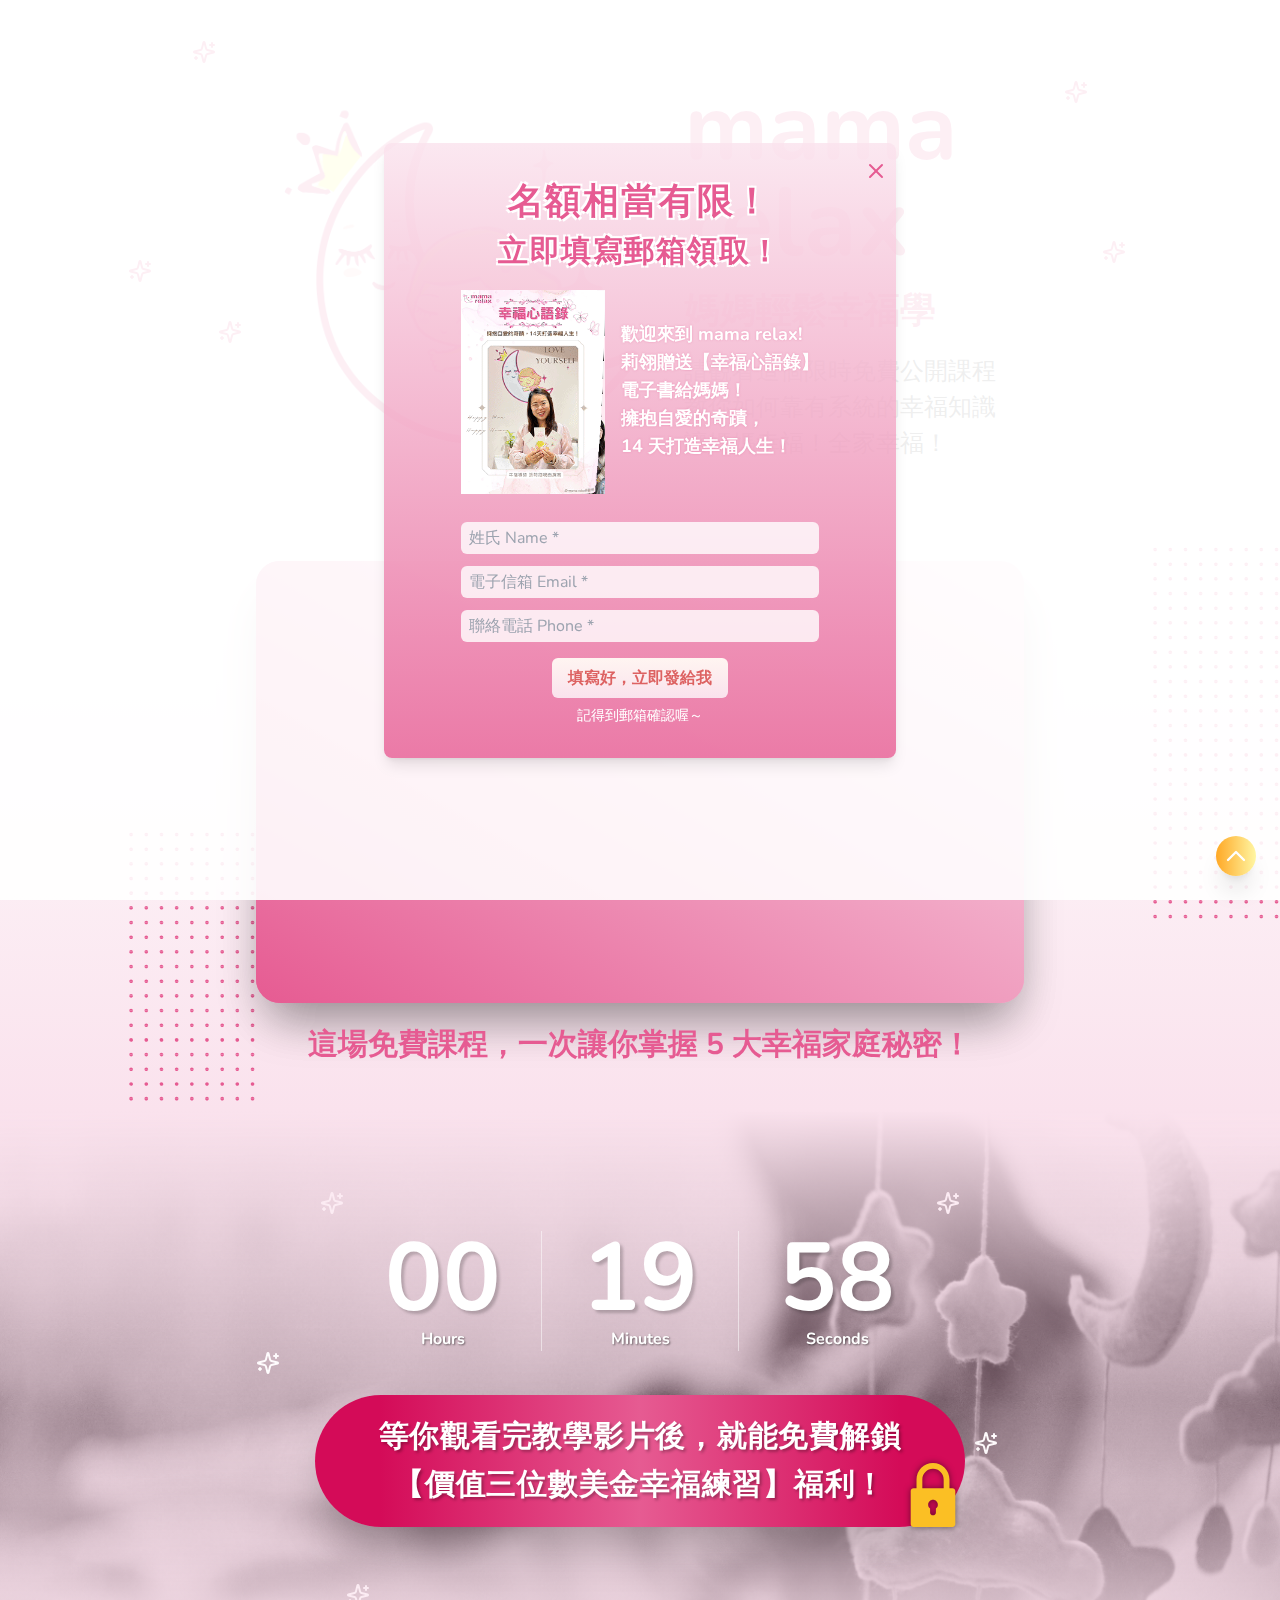
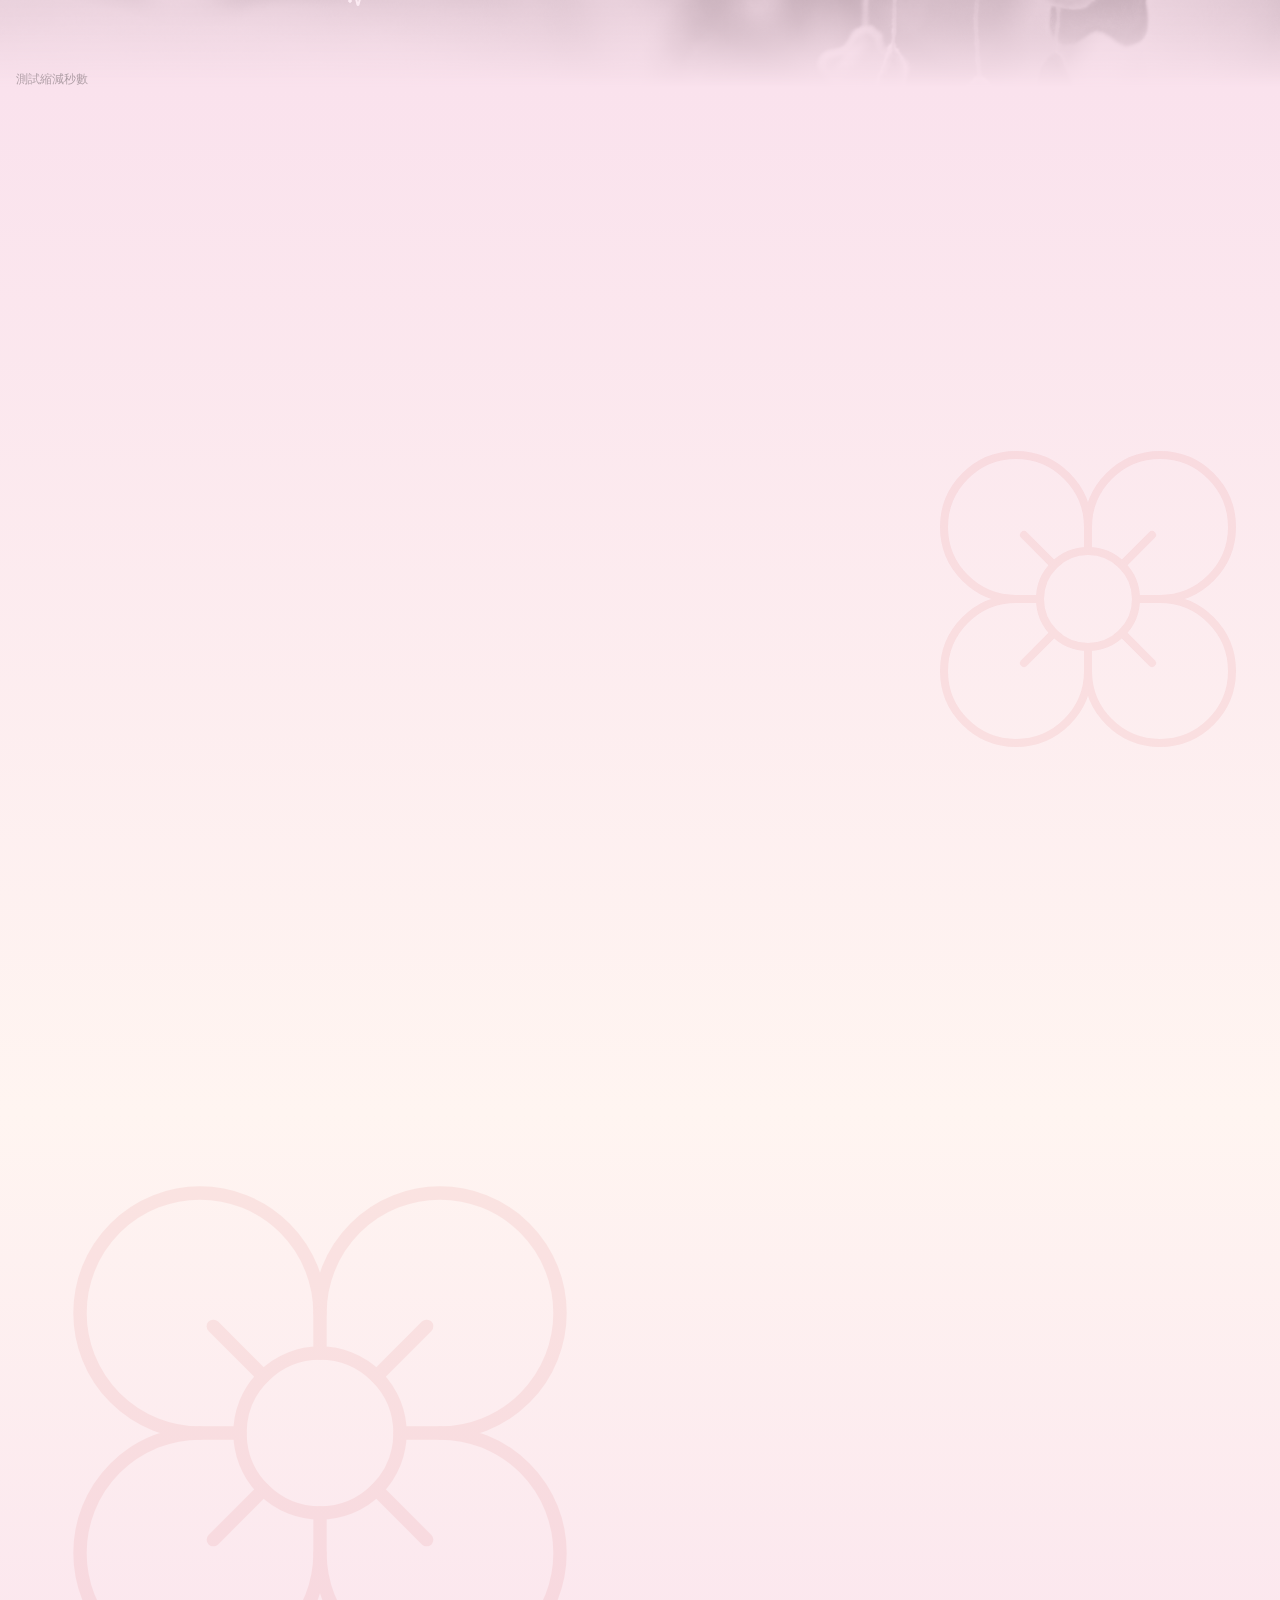
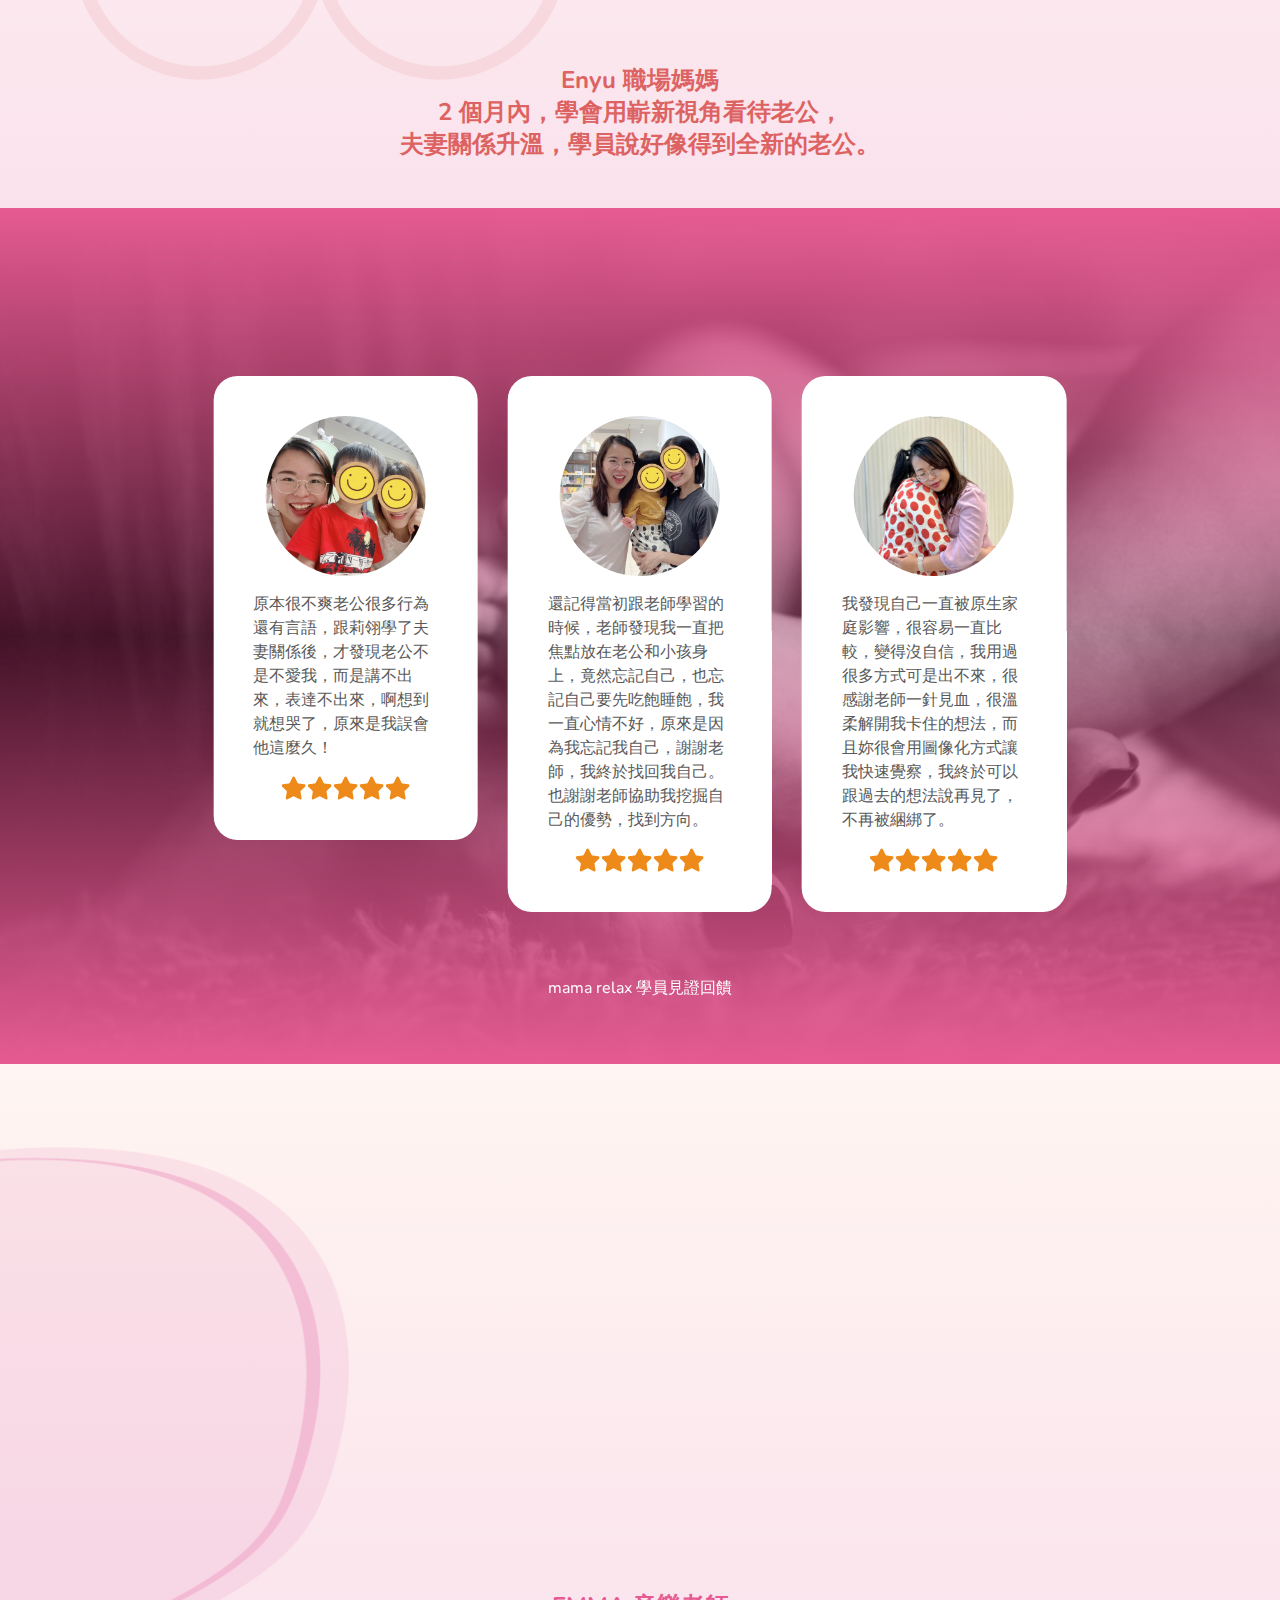
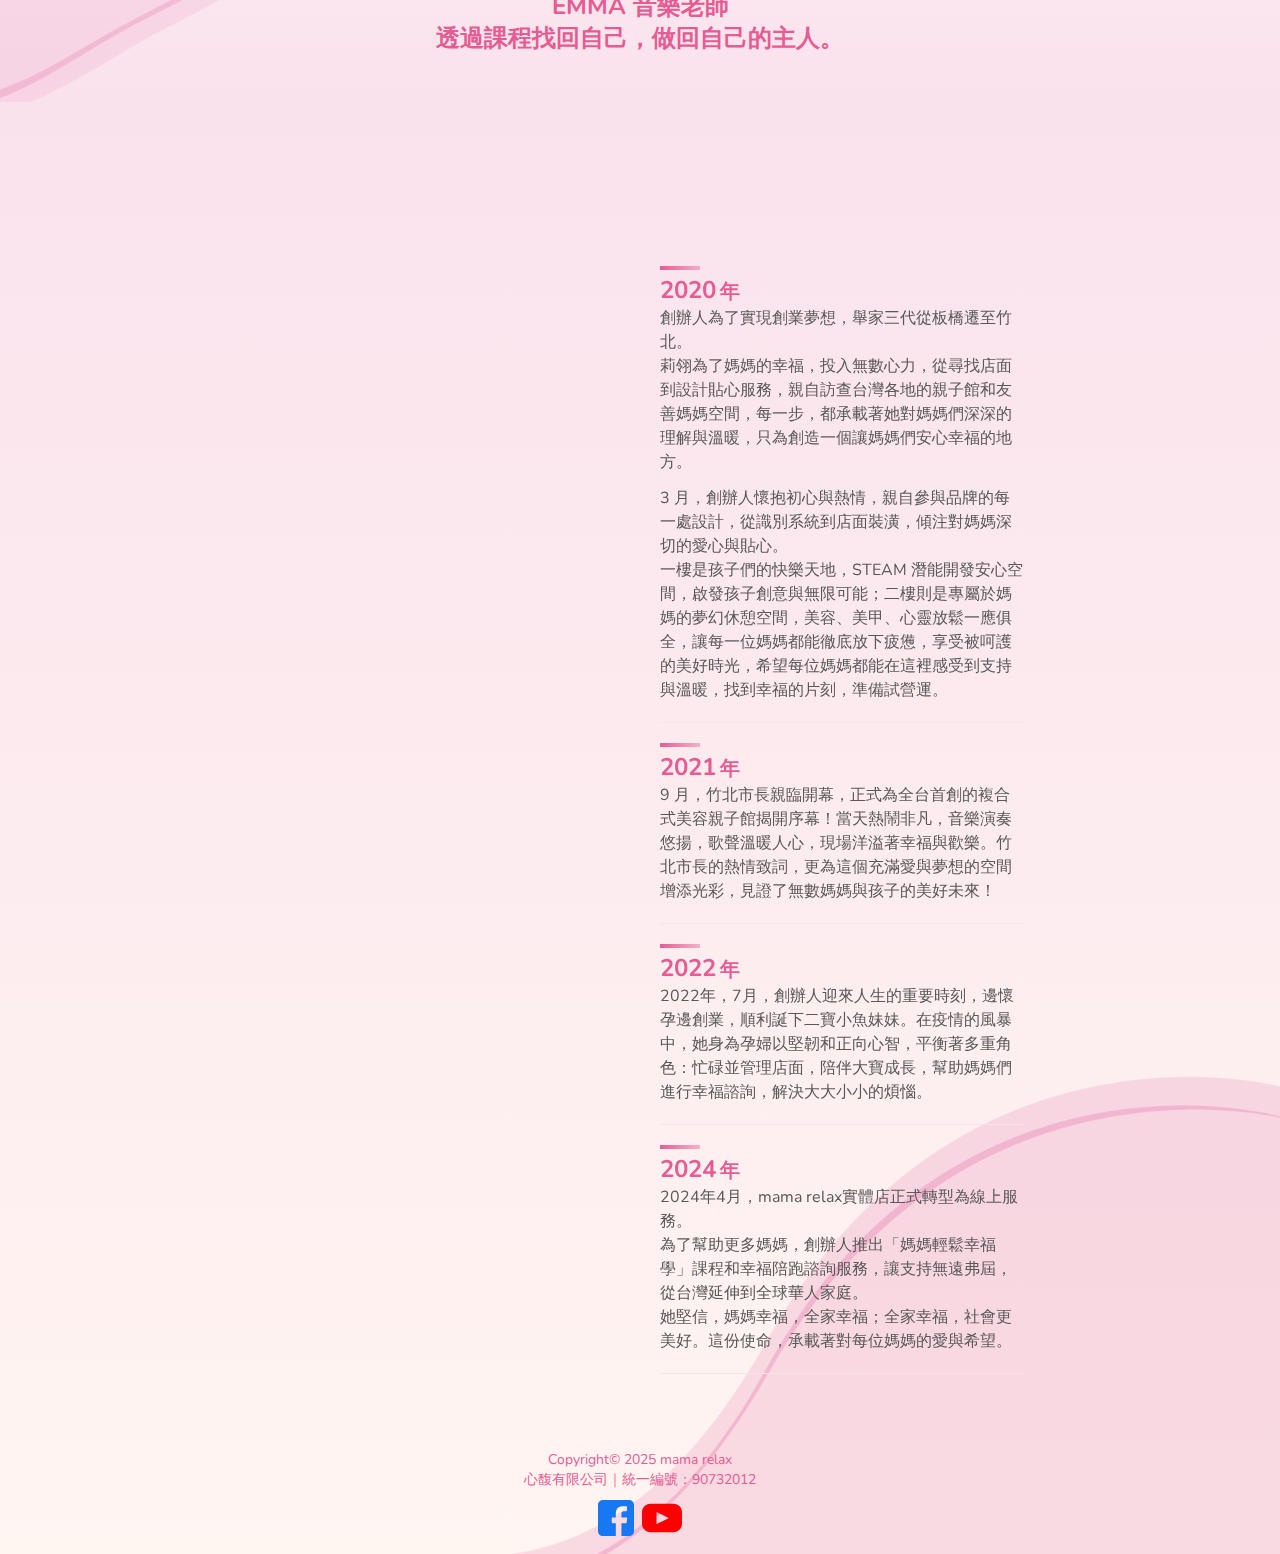
==== commit ae630b92: "update first" ====
--- a/introduce/200.html
+++ b/introduce/200.html
@@ -1,39 +1,39 @@
 <!DOCTYPE html><html  data-capo=""><head><meta charset="utf-8">
 <meta name="viewport" content="width=device-width, initial-scale=1">
-<style>@charset "UTF-8";@import"https://fonts.googleapis.com/css2?family=LXGW+WenKai+Mono+TC:wght@300;400;700&family=Noto+Sans+TC:wght@100..900&display=swap";body,html{margin:0;--tw-bg-opacity:1;background-color:rgb(255 255 255/var(--tw-bg-opacity,1));font-family:LXGW WenKai Mono TC,微軟正黑體,sans-serif;padding:0}.v-enter-active,.v-leave-active{transition-duration:.5s;transition-property:all;transition-timing-function:cubic-bezier(.4,0,.2,1)}.v-enter-from,.v-leave-to{opacity:0}.v-enter-to,.v-leave-from{opacity:1}</style>
-<style>*,:after,:before{--tw-border-spacing-x:0;--tw-border-spacing-y:0;--tw-translate-x:0;--tw-translate-y:0;--tw-rotate:0;--tw-skew-x:0;--tw-skew-y:0;--tw-scale-x:1;--tw-scale-y:1;--tw-pan-x: ;--tw-pan-y: ;--tw-pinch-zoom: ;--tw-scroll-snap-strictness:proximity;--tw-gradient-from-position: ;--tw-gradient-via-position: ;--tw-gradient-to-position: ;--tw-ordinal: ;--tw-slashed-zero: ;--tw-numeric-figure: ;--tw-numeric-spacing: ;--tw-numeric-fraction: ;--tw-ring-inset: ;--tw-ring-offset-width:0px;--tw-ring-offset-color:#fff;--tw-ring-color:rgba(59,130,246,.5);--tw-ring-offset-shadow:0 0 #0000;--tw-ring-shadow:0 0 #0000;--tw-shadow:0 0 #0000;--tw-shadow-colored:0 0 #0000;--tw-blur: ;--tw-brightness: ;--tw-contrast: ;--tw-grayscale: ;--tw-hue-rotate: ;--tw-invert: ;--tw-saturate: ;--tw-sepia: ;--tw-drop-shadow: ;--tw-backdrop-blur: ;--tw-backdrop-brightness: ;--tw-backdrop-contrast: ;--tw-backdrop-grayscale: ;--tw-backdrop-hue-rotate: ;--tw-backdrop-invert: ;--tw-backdrop-opacity: ;--tw-backdrop-saturate: ;--tw-backdrop-sepia: ;--tw-contain-size: ;--tw-contain-layout: ;--tw-contain-paint: ;--tw-contain-style: }::backdrop{--tw-border-spacing-x:0;--tw-border-spacing-y:0;--tw-translate-x:0;--tw-translate-y:0;--tw-rotate:0;--tw-skew-x:0;--tw-skew-y:0;--tw-scale-x:1;--tw-scale-y:1;--tw-pan-x: ;--tw-pan-y: ;--tw-pinch-zoom: ;--tw-scroll-snap-strictness:proximity;--tw-gradient-from-position: ;--tw-gradient-via-position: ;--tw-gradient-to-position: ;--tw-ordinal: ;--tw-slashed-zero: ;--tw-numeric-figure: ;--tw-numeric-spacing: ;--tw-numeric-fraction: ;--tw-ring-inset: ;--tw-ring-offset-width:0px;--tw-ring-offset-color:#fff;--tw-ring-color:rgba(59,130,246,.5);--tw-ring-offset-shadow:0 0 #0000;--tw-ring-shadow:0 0 #0000;--tw-shadow:0 0 #0000;--tw-shadow-colored:0 0 #0000;--tw-blur: ;--tw-brightness: ;--tw-contrast: ;--tw-grayscale: ;--tw-hue-rotate: ;--tw-invert: ;--tw-saturate: ;--tw-sepia: ;--tw-drop-shadow: ;--tw-backdrop-blur: ;--tw-backdrop-brightness: ;--tw-backdrop-contrast: ;--tw-backdrop-grayscale: ;--tw-backdrop-hue-rotate: ;--tw-backdrop-invert: ;--tw-backdrop-opacity: ;--tw-backdrop-saturate: ;--tw-backdrop-sepia: ;--tw-contain-size: ;--tw-contain-layout: ;--tw-contain-paint: ;--tw-contain-style: }/*! tailwindcss v3.4.17 | MIT License | https://tailwindcss.com*/*,:after,:before{border:0 solid #e5e7eb;box-sizing:border-box}:after,:before{--tw-content:""}:host,html{line-height:1.5;-webkit-text-size-adjust:100%;font-family:ui-sans-serif,system-ui,sans-serif,Apple Color Emoji,Segoe UI Emoji,Segoe UI Symbol,Noto Color Emoji;font-feature-settings:normal;font-variation-settings:normal;-moz-tab-size:4;-o-tab-size:4;tab-size:4;-webkit-tap-highlight-color:transparent}body{line-height:inherit;margin:0}hr{border-top-width:1px;color:inherit;height:0}abbr:where([title]){-webkit-text-decoration:underline dotted;text-decoration:underline dotted}h1,h2,h3,h4,h5,h6{font-size:inherit;font-weight:inherit}a{color:inherit;text-decoration:inherit}b,strong{font-weight:bolder}code,kbd,pre,samp{font-family:ui-monospace,SFMono-Regular,Menlo,Monaco,Consolas,Liberation Mono,Courier New,monospace;font-feature-settings:normal;font-size:1em;font-variation-settings:normal}small{font-size:80%}sub,sup{font-size:75%;line-height:0;position:relative;vertical-align:baseline}sub{bottom:-.25em}sup{top:-.5em}table{border-collapse:collapse;border-color:inherit;text-indent:0}button,input,optgroup,select,textarea{color:inherit;font-family:inherit;font-feature-settings:inherit;font-size:100%;font-variation-settings:inherit;font-weight:inherit;letter-spacing:inherit;line-height:inherit;margin:0;padding:0}button,select{text-transform:none}button,input:where([type=button]),input:where([type=reset]),input:where([type=submit]){-webkit-appearance:button;background-color:transparent;background-image:none}:-moz-focusring{outline:auto}:-moz-ui-invalid{box-shadow:none}progress{vertical-align:baseline}::-webkit-inner-spin-button,::-webkit-outer-spin-button{height:auto}[type=search]{-webkit-appearance:textfield;outline-offset:-2px}::-webkit-search-decoration{-webkit-appearance:none}::-webkit-file-upload-button{-webkit-appearance:button;font:inherit}summary{display:list-item}blockquote,dd,dl,figure,h1,h2,h3,h4,h5,h6,hr,p,pre{margin:0}fieldset{margin:0}fieldset,legend{padding:0}menu,ol,ul{list-style:none;margin:0;padding:0}dialog{padding:0}textarea{resize:vertical}input::-moz-placeholder,textarea::-moz-placeholder{color:#9ca3af;opacity:1}input::placeholder,textarea::placeholder{color:#9ca3af;opacity:1}[role=button],button{cursor:pointer}:disabled{cursor:default}audio,canvas,embed,iframe,img,object,svg,video{display:block;vertical-align:middle}img,video{height:auto;max-width:100%}[hidden]:where(:not([hidden=until-found])){display:none}.fixed{position:fixed}.absolute{position:absolute}.relative{position:relative}.bottom-0{bottom:0}.bottom-20{bottom:5rem}.bottom-6{bottom:1.5rem}.left-0{left:0}.left-1\/2{left:50%}.left-4{left:1rem}.left-\[10\%\]{left:10%}.left-\[10vw\]{left:10vw}.left-\[15vw\]{left:15vw}.left-\[17vw\]{left:17vw}.left-\[20vw\]{left:20vw}.left-\[25vw\]{left:25vw}.left-\[27vw\]{left:27vw}.right-0{right:0}.right-2{right:.5rem}.right-6{right:1.5rem}.right-\[12vw\]{right:12vw}.right-\[15vw\]{right:15vw}.right-\[22vw\]{right:22vw}.right-\[25vw\]{right:25vw}.top-0{top:0}.top-1\/3{top:33.333333%}.top-10{top:2.5rem}.top-20{top:5rem}.top-4{top:1rem}.top-60{top:15rem}.top-80{top:20rem}.top-\[0\%\]{top:0}.top-\[15\%\]{top:15%}.top-\[50\%\]{top:50%}.z-10{z-index:10}.z-20{z-index:20}.z-30{z-index:30}.m-0{margin:0}.mx-auto{margin-left:auto;margin-right:auto}.my-5{margin-bottom:1.25rem;margin-top:1.25rem}.mb-10{margin-bottom:2.5rem}.mb-20{margin-bottom:5rem}.mb-4{margin-bottom:1rem}.mb-5{margin-bottom:1.25rem}.mt-10{margin-top:2.5rem}.mt-2{margin-top:.5rem}.mt-3{margin-top:.75rem}.mt-4{margin-top:1rem}.mt-5{margin-top:1.25rem}.mt-6{margin-top:1.5rem}.block{display:block}.flex{display:flex}.grid{display:grid}.hidden{display:none}.h-0{height:0}.h-10{height:2.5rem}.h-5{height:1.25rem}.h-6{height:1.5rem}.h-8{height:2rem}.h-\[160px\]{height:160px}.h-\[30vw\]{height:30vw}.h-\[50vw\]{height:50vw}.h-\[52vw\]{height:52vw}.h-\[75vw\]{height:75vw}.h-\[calc\(100\%-20px\)\]{height:calc(100% - 20px)}.h-full{height:100%}.w-0{width:0}.w-10{width:2.5rem}.w-11\/12{width:91.666667%}.w-4\/5{width:80%}.w-5{width:1.25rem}.w-6{width:1.5rem}.w-8{width:2rem}.w-\[10vw\]{width:10vw}.w-\[160px\]{width:160px}.w-\[200px\]{width:200px}.w-\[50vw\]{width:50vw}.w-\[90vw\]{width:90vw}.w-\[calc\(100\%-20px\)\]{width:calc(100% - 20px)}.w-full{width:100%}.max-w-\[1680px\]{max-width:1680px}.max-w-lg{max-width:32rem}.-translate-x-1\/2{--tw-translate-x:-50%}.-translate-x-1\/2,.-translate-x-2{transform:translate(var(--tw-translate-x),var(--tw-translate-y)) rotate(var(--tw-rotate)) skew(var(--tw-skew-x)) skewY(var(--tw-skew-y)) scaleX(var(--tw-scale-x)) scaleY(var(--tw-scale-y))}.-translate-x-2{--tw-translate-x:-.5rem}.-translate-x-4{--tw-translate-x:-1rem}.-translate-x-4,.translate-y-\[90\%\]{transform:translate(var(--tw-translate-x),var(--tw-translate-y)) rotate(var(--tw-rotate)) skew(var(--tw-skew-x)) skewY(var(--tw-skew-y)) scaleX(var(--tw-scale-x)) scaleY(var(--tw-scale-y))}.translate-y-\[90\%\]{--tw-translate-y:90%}.rotate-\[-15deg\]{--tw-rotate:-15deg}.rotate-\[-15deg\],.rotate-\[15deg\]{transform:translate(var(--tw-translate-x),var(--tw-translate-y)) rotate(var(--tw-rotate)) skew(var(--tw-skew-x)) skewY(var(--tw-skew-y)) scaleX(var(--tw-scale-x)) scaleY(var(--tw-scale-y))}.rotate-\[15deg\]{--tw-rotate:15deg}.transform{transform:translate(var(--tw-translate-x),var(--tw-translate-y)) rotate(var(--tw-rotate)) skew(var(--tw-skew-x)) skewY(var(--tw-skew-y)) scaleX(var(--tw-scale-x)) scaleY(var(--tw-scale-y))}.cursor-pointer{cursor:pointer}.list-none{list-style-type:none}.grid-cols-1{grid-template-columns:repeat(1,minmax(0,1fr))}.flex-col{flex-direction:column}.items-start{align-items:flex-start}.items-center{align-items:center}.justify-center{justify-content:center}.justify-between{justify-content:space-between}.gap-0\.5{gap:.125rem}.gap-10{gap:2.5rem}.gap-2{gap:.5rem}.gap-5{gap:1.25rem}.gap-8{gap:2rem}.gap-x-10{-moz-column-gap:2.5rem;column-gap:2.5rem}.gap-x-2{-moz-column-gap:.5rem;column-gap:.5rem}.overflow-hidden{overflow:hidden}.whitespace-nowrap{white-space:nowrap}.rounded-2xl{border-radius:1rem}.rounded-3xl{border-radius:1.5rem}.rounded-full{border-radius:9999px}.rounded-lg{border-radius:.5rem}.rounded-md{border-radius:.375rem}.border-b{border-bottom-width:1px}.border-r{border-right-width:1px}.border-none{border-style:none}.bg-primary{--tw-bg-opacity:1;background-color:rgb(230 91 146/var(--tw-bg-opacity,1))}.bg-sakura{--tw-bg-opacity:1;background-color:rgb(221 98 98/var(--tw-bg-opacity,1))}.bg-secondary{--tw-bg-opacity:1;background-color:rgb(250 226 237/var(--tw-bg-opacity,1))}.bg-white{--tw-bg-opacity:1;background-color:rgb(255 255 255/var(--tw-bg-opacity,1))}.bg-white\/80{background-color:#fffc}.bg-white\/90{background-color:#ffffffe6}.bg-\[url\(\'\/images\/memory-1\.png\'\)\]{background-image:url(/introduce/images/memory-1.png)}.bg-\[url\(\'\/images\/memory-2\.png\'\)\]{background-image:url(/introduce/images/memory-2.png)}.bg-\[url\(\'\@\/assets\/images\/dot-group\.svg\'\)\]{background-image:url(@/assets/images/dot-group.svg)}.bg-gradient-to-b{background-image:linear-gradient(to bottom,var(--tw-gradient-stops))}.bg-gradient-to-br{background-image:linear-gradient(to bottom right,var(--tw-gradient-stops))}.bg-gradient-to-r{background-image:linear-gradient(to right,var(--tw-gradient-stops))}.bg-gradient-to-t{background-image:linear-gradient(to top,var(--tw-gradient-stops))}.bg-gradient-to-tr{background-image:linear-gradient(to top right,var(--tw-gradient-stops))}.from-light-sakura{--tw-gradient-from:#fff5f1 var(--tw-gradient-from-position);--tw-gradient-to:rgba(255,245,241,0) var(--tw-gradient-to-position);--tw-gradient-stops:var(--tw-gradient-from),var(--tw-gradient-to)}.from-orange{--tw-gradient-from:#ffa825 var(--tw-gradient-from-position);--tw-gradient-to:rgba(255,168,37,0) var(--tw-gradient-to-position);--tw-gradient-stops:var(--tw-gradient-from),var(--tw-gradient-to)}.from-primary{--tw-gradient-from:#e65b92 var(--tw-gradient-from-position);--tw-gradient-to:rgba(230,91,146,0) var(--tw-gradient-to-position);--tw-gradient-stops:var(--tw-gradient-from),var(--tw-gradient-to)}.from-sakura{--tw-gradient-from:#dd6262 var(--tw-gradient-from-position);--tw-gradient-to:rgba(221,98,98,0) var(--tw-gradient-to-position);--tw-gradient-stops:var(--tw-gradient-from),var(--tw-gradient-to)}.from-secondary{--tw-gradient-from:#fae2ed var(--tw-gradient-from-position);--tw-gradient-to:rgba(250,226,237,0) var(--tw-gradient-to-position);--tw-gradient-stops:var(--tw-gradient-from),var(--tw-gradient-to)}.from-secondary\/80{--tw-gradient-from:rgba(250,226,237,.8) var(--tw-gradient-from-position);--tw-gradient-to:rgba(250,226,237,0) var(--tw-gradient-to-position);--tw-gradient-stops:var(--tw-gradient-from),var(--tw-gradient-to)}.to-light-sakura{--tw-gradient-to:#fff5f1 var(--tw-gradient-to-position)}.to-primary\/80{--tw-gradient-to:rgba(230,91,146,.8) var(--tw-gradient-to-position)}.to-secondary{--tw-gradient-to:#fae2ed var(--tw-gradient-to-position)}.to-yellow{--tw-gradient-to:#fff6a3 var(--tw-gradient-to-position)}.bg-contain{background-size:contain}.bg-cover{background-size:cover}.bg-center{background-position:50%}.bg-no-repeat{background-repeat:no-repeat}.p-0{padding:0}.p-10{padding:2.5rem}.p-8{padding:2rem}.px-14{padding-left:3.5rem;padding-right:3.5rem}.px-2{padding-left:.5rem;padding-right:.5rem}.px-3{padding-left:.75rem;padding-right:.75rem}.px-4{padding-left:1rem;padding-right:1rem}.py-1{padding-bottom:.25rem;padding-top:.25rem}.py-10{padding-bottom:2.5rem;padding-top:2.5rem}.py-2{padding-bottom:.5rem;padding-top:.5rem}.py-4{padding-bottom:1rem;padding-top:1rem}.pb-16{padding-bottom:4rem}.pb-4{padding-bottom:1rem}.pb-5{padding-bottom:1.25rem}.pb-\[56\.25\%\]{padding-bottom:56.25%}.pt-10{padding-top:2.5rem}.pt-6{padding-top:1.5rem}.text-center{text-align:center}.text-2xl{font-size:1.5rem;line-height:2rem}.text-3xl{font-size:1.875rem;line-height:2.25rem}.text-4xl{font-size:2.25rem;line-height:2.5rem}.text-8xl{font-size:6rem;line-height:1}.text-base{font-size:1rem;line-height:1.5rem}.text-lg{font-size:1.125rem;line-height:1.75rem}.text-sm{font-size:.875rem;line-height:1.25rem}.text-xl{font-size:1.25rem;line-height:1.75rem}.text-xs{font-size:.75rem;line-height:1rem}.font-bold{font-weight:700}.italic{font-style:italic}.leading-normal{line-height:1.5}.tracking-wider{letter-spacing:.05em}.text-black\/30{color:#0000004d}.text-context{--tw-text-opacity:1;color:rgb(89 89 89/var(--tw-text-opacity,1))}.text-primary{--tw-text-opacity:1;color:rgb(230 91 146/var(--tw-text-opacity,1))}.text-red-500{--tw-text-opacity:1;color:rgb(239 68 68/var(--tw-text-opacity,1))}.text-sakura{--tw-text-opacity:1;color:rgb(221 98 98/var(--tw-text-opacity,1))}.text-white{--tw-text-opacity:1;color:rgb(255 255 255/var(--tw-text-opacity,1))}.underline{text-decoration-line:underline}.decoration-1{text-decoration-thickness:1px}.decoration-2{text-decoration-thickness:2px}.opacity-0{opacity:0}.opacity-10{opacity:.1}.shadow{--tw-shadow:0 1px 3px 0 rgba(0,0,0,.1),0 1px 2px -1px rgba(0,0,0,.1);--tw-shadow-colored:0 1px 3px 0 var(--tw-shadow-color),0 1px 2px -1px var(--tw-shadow-color)}.shadow,.shadow-2xl{box-shadow:var(--tw-ring-offset-shadow,0 0 #0000),var(--tw-ring-shadow,0 0 #0000),var(--tw-shadow)}.shadow-2xl{--tw-shadow:0 25px 50px -12px rgba(0,0,0,.25);--tw-shadow-colored:0 25px 50px -12px var(--tw-shadow-color)}.outline{outline-style:solid}.transition{transition-duration:.15s;transition-property:color,background-color,border-color,text-decoration-color,fill,stroke,opacity,box-shadow,transform,filter,-webkit-backdrop-filter;transition-property:color,background-color,border-color,text-decoration-color,fill,stroke,opacity,box-shadow,transform,filter,backdrop-filter;transition-property:color,background-color,border-color,text-decoration-color,fill,stroke,opacity,box-shadow,transform,filter,backdrop-filter,-webkit-backdrop-filter;transition-timing-function:cubic-bezier(.4,0,.2,1)}.transition-all{transition-duration:.15s;transition-property:all;transition-timing-function:cubic-bezier(.4,0,.2,1)}.duration-200{transition-duration:.2s}.duration-300{transition-duration:.3s}.content-\[\'\'\]{--tw-content:"";content:var(--tw-content)}.before\:absolute:before{content:var(--tw-content);position:absolute}.before\:left-0:before{content:var(--tw-content);left:0}.before\:right-0:before{content:var(--tw-content);right:0}.before\:top-0:before{content:var(--tw-content);top:0}.before\:h-1:before{content:var(--tw-content);height:.25rem}.before\:h-\[60vw\]:before{content:var(--tw-content);height:60vw}.before\:h-full:before{content:var(--tw-content);height:100%}.before\:w-10:before{content:var(--tw-content);width:2.5rem}.before\:w-\[40vw\]:before{content:var(--tw-content);width:40vw}.before\:w-\[90vw\]:before{content:var(--tw-content);width:90vw}.before\:w-full:before{content:var(--tw-content);width:100%}.before\:bg-\[url\(\'\@\/assets\/images\/mama-back\.jpg\'\)\]:before{background-image:url(@/assets/images/mama-back.jpg);content:var(--tw-content)}.before\:bg-\[url\(\'\@\/assets\/images\/mama-back2\.jpg\'\)\]:before{background-image:url(@/assets/images/mama-back2.jpg);content:var(--tw-content)}.before\:bg-\[url\(\'\@\/assets\/images\/pink-shape-bottom\.webp\'\)\]:before{background-image:url(@/assets/images/pink-shape-bottom.webp);content:var(--tw-content)}.before\:bg-\[url\(\'\@\/assets\/images\/pink-shape-left\.webp\'\)\]:before{background-image:url(@/assets/images/pink-shape-left.webp);content:var(--tw-content)}.before\:bg-gradient-to-b:before{background-image:linear-gradient(to bottom,var(--tw-gradient-stops));content:var(--tw-content)}.before\:bg-gradient-to-r:before{background-image:linear-gradient(to right,var(--tw-gradient-stops));content:var(--tw-content)}.before\:from-light-sakura:before{content:var(--tw-content);--tw-gradient-from:#fff5f1 var(--tw-gradient-from-position);--tw-gradient-to:rgba(255,245,241,0) var(--tw-gradient-to-position);--tw-gradient-stops:var(--tw-gradient-from),var(--tw-gradient-to)}.before\:from-primary:before{content:var(--tw-content);--tw-gradient-from:#e65b92 var(--tw-gradient-from-position);--tw-gradient-to:rgba(230,91,146,0) var(--tw-gradient-to-position);--tw-gradient-stops:var(--tw-gradient-from),var(--tw-gradient-to)}.before\:from-white:before{content:var(--tw-content);--tw-gradient-from:#fff var(--tw-gradient-from-position);--tw-gradient-to:hsla(0,0%,100%,0) var(--tw-gradient-to-position);--tw-gradient-stops:var(--tw-gradient-from),var(--tw-gradient-to)}.before\:to-secondary:before{content:var(--tw-content);--tw-gradient-to:#fae2ed var(--tw-gradient-to-position)}.before\:bg-contain:before{background-size:contain;content:var(--tw-content)}.before\:bg-cover:before{background-size:cover;content:var(--tw-content)}.before\:bg-center:before{background-position:50%;content:var(--tw-content)}.before\:bg-no-repeat:before{background-repeat:no-repeat;content:var(--tw-content)}.before\:content-\[\'\'\]:before{--tw-content:"";content:var(--tw-content)}.after\:absolute:after{content:var(--tw-content);position:absolute}.after\:left-0:after{content:var(--tw-content);left:0}.after\:top-0:after{content:var(--tw-content);top:0}.after\:h-full:after{content:var(--tw-content);height:100%}.after\:w-full:after{content:var(--tw-content);width:100%}.after\:bg-gradient-to-b:after{background-image:linear-gradient(to bottom,var(--tw-gradient-stops));content:var(--tw-content)}.after\:from-primary:after{content:var(--tw-content);--tw-gradient-from:#e65b92 var(--tw-gradient-from-position);--tw-gradient-to:rgba(230,91,146,0) var(--tw-gradient-to-position);--tw-gradient-stops:var(--tw-gradient-from),var(--tw-gradient-to)}.after\:from-secondary:after{content:var(--tw-content);--tw-gradient-from:#fae2ed var(--tw-gradient-from-position);--tw-gradient-to:rgba(250,226,237,0) var(--tw-gradient-to-position);--tw-gradient-stops:var(--tw-gradient-from),var(--tw-gradient-to)}.after\:via-primary\/20:after{content:var(--tw-content);--tw-gradient-to:rgba(230,91,146,0) var(--tw-gradient-to-position);--tw-gradient-stops:var(--tw-gradient-from),rgba(230,91,146,.2) var(--tw-gradient-via-position),var(--tw-gradient-to)}.after\:via-transparent:after{content:var(--tw-content);--tw-gradient-to:transparent var(--tw-gradient-to-position);--tw-gradient-stops:var(--tw-gradient-from),transparent var(--tw-gradient-via-position),var(--tw-gradient-to)}.after\:to-primary:after{content:var(--tw-content);--tw-gradient-to:#e65b92 var(--tw-gradient-to-position)}.after\:to-secondary:after{content:var(--tw-content);--tw-gradient-to:#fae2ed var(--tw-gradient-to-position)}.after\:content-\[\'\'\]:after{--tw-content:"";content:var(--tw-content)}.hover\:scale-125:hover{--tw-scale-x:1.25;--tw-scale-y:1.25;transform:translate(var(--tw-translate-x),var(--tw-translate-y)) rotate(var(--tw-rotate)) skew(var(--tw-skew-x)) skewY(var(--tw-skew-y)) scaleX(var(--tw-scale-x)) scaleY(var(--tw-scale-y))}.hover\:underline:hover{text-decoration-line:underline}.hover\:shadow-lg:hover{--tw-shadow:0 10px 15px -3px rgba(0,0,0,.1),0 4px 6px -4px rgba(0,0,0,.1);--tw-shadow-colored:0 10px 15px -3px var(--tw-shadow-color),0 4px 6px -4px var(--tw-shadow-color);box-shadow:var(--tw-ring-offset-shadow,0 0 #0000),var(--tw-ring-shadow,0 0 #0000),var(--tw-shadow)}.group:hover .group-hover\:text-orange{--tw-text-opacity:1;color:rgb(255 168 37/var(--tw-text-opacity,1))}.group:hover .group-hover\:opacity-100{opacity:1}@media (min-width:640px){.sm\:grid-cols-1{grid-template-columns:repeat(1,minmax(0,1fr))}.sm\:grid-cols-3{grid-template-columns:repeat(3,minmax(0,1fr))}}@media (min-width:768px){.md\:m-0{margin:0}.md\:mb-5{margin-bottom:1.25rem}.md\:mr-10{margin-right:2.5rem}.md\:mt-3{margin-top:.75rem}.md\:mt-5{margin-top:1.25rem}.md\:mt-6{margin-top:1.5rem}.md\:flex{display:flex}.md\:hidden{display:none}.md\:h-16{height:4rem}.md\:h-\[30vw\]{height:30vw}.md\:h-\[36vw\]{height:36vw}.md\:h-\[45\.7vw\]{height:45.7vw}.md\:w-1\/2{width:50%}.md\:w-16{width:4rem}.md\:w-4\/5{width:80%}.md\:w-\[300px\]{width:300px}.md\:w-\[30vw\]{width:30vw}.md\:w-\[80vw\]{width:80vw}.md\:w-full{width:100%}.md\:grid-cols-2{grid-template-columns:repeat(2,minmax(0,1fr))}.md\:flex-row{flex-direction:row}.md\:pb-12{padding-bottom:3rem}.md\:pb-\[160px\]{padding-bottom:160px}.md\:pt-0{padding-top:0}.md\:pt-16{padding-top:4rem}.md\:pt-5{padding-top:1.25rem}.md\:pt-\[100px\]{padding-top:100px}.md\:text-left{text-align:left}.md\:text-2xl{font-size:1.5rem;line-height:2rem}.md\:text-3xl{font-size:1.875rem;line-height:2.25rem}.md\:text-4xl{font-size:2.25rem;line-height:2.5rem}.md\:text-5xl{font-size:3rem;line-height:1}.md\:text-6xl{font-size:3.75rem;line-height:1}.md\:text-xl{font-size:1.25rem;line-height:1.75rem}.md\:leading-normal{line-height:1.5}.md\:leading-tight{line-height:1.25}}@media (min-width:1024px){.lg\:h-\[30vw\]{height:30vw}.lg\:h-\[40\.1vw\]{height:40.1vw}.lg\:w-2\/3{width:66.666667%}.lg\:w-3\/5{width:60%}.lg\:w-4\/6{width:66.666667%}.lg\:w-\[70vw\]{width:70vw}.before\:lg\:h-\[40vw\]:before{content:var(--tw-content);height:40vw}.before\:lg\:h-\[45vw\]:before{content:var(--tw-content);height:45vw}.before\:lg\:w-\[30vw\]:before{content:var(--tw-content);width:30vw}.before\:lg\:w-\[60vw\]:before{content:var(--tw-content);width:60vw}}@media (min-width:1280px){.xl\:h-\[25vw\]{height:25vw}.xl\:h-\[34\.5vw\]{height:34.5vw}.xl\:w-3\/5{width:60%}.xl\:w-\[60vw\]{width:60vw}}@media (min-width:1536px){.\32xl\:w-2\/5{width:40%}}</style>
-<style>[data-aos][data-aos][data-aos-duration="50"],body[data-aos-duration="50"] [data-aos]{transition-duration:50ms}[data-aos][data-aos][data-aos-delay="50"],body[data-aos-delay="50"] [data-aos]{transition-delay:0}[data-aos][data-aos][data-aos-delay="50"].aos-animate,body[data-aos-delay="50"] [data-aos].aos-animate{transition-delay:50ms}[data-aos][data-aos][data-aos-duration="100"],body[data-aos-duration="100"] [data-aos]{transition-duration:.1s}[data-aos][data-aos][data-aos-delay="100"],body[data-aos-delay="100"] [data-aos]{transition-delay:0}[data-aos][data-aos][data-aos-delay="100"].aos-animate,body[data-aos-delay="100"] [data-aos].aos-animate{transition-delay:.1s}[data-aos][data-aos][data-aos-duration="150"],body[data-aos-duration="150"] [data-aos]{transition-duration:.15s}[data-aos][data-aos][data-aos-delay="150"],body[data-aos-delay="150"] [data-aos]{transition-delay:0}[data-aos][data-aos][data-aos-delay="150"].aos-animate,body[data-aos-delay="150"] [data-aos].aos-animate{transition-delay:.15s}[data-aos][data-aos][data-aos-duration="200"],body[data-aos-duration="200"] [data-aos]{transition-duration:.2s}[data-aos][data-aos][data-aos-delay="200"],body[data-aos-delay="200"] [data-aos]{transition-delay:0}[data-aos][data-aos][data-aos-delay="200"].aos-animate,body[data-aos-delay="200"] [data-aos].aos-animate{transition-delay:.2s}[data-aos][data-aos][data-aos-duration="250"],body[data-aos-duration="250"] [data-aos]{transition-duration:.25s}[data-aos][data-aos][data-aos-delay="250"],body[data-aos-delay="250"] [data-aos]{transition-delay:0}[data-aos][data-aos][data-aos-delay="250"].aos-animate,body[data-aos-delay="250"] [data-aos].aos-animate{transition-delay:.25s}[data-aos][data-aos][data-aos-duration="300"],body[data-aos-duration="300"] [data-aos]{transition-duration:.3s}[data-aos][data-aos][data-aos-delay="300"],body[data-aos-delay="300"] [data-aos]{transition-delay:0}[data-aos][data-aos][data-aos-delay="300"].aos-animate,body[data-aos-delay="300"] [data-aos].aos-animate{transition-delay:.3s}[data-aos][data-aos][data-aos-duration="350"],body[data-aos-duration="350"] [data-aos]{transition-duration:.35s}[data-aos][data-aos][data-aos-delay="350"],body[data-aos-delay="350"] [data-aos]{transition-delay:0}[data-aos][data-aos][data-aos-delay="350"].aos-animate,body[data-aos-delay="350"] [data-aos].aos-animate{transition-delay:.35s}[data-aos][data-aos][data-aos-duration="400"],body[data-aos-duration="400"] [data-aos]{transition-duration:.4s}[data-aos][data-aos][data-aos-delay="400"],body[data-aos-delay="400"] [data-aos]{transition-delay:0}[data-aos][data-aos][data-aos-delay="400"].aos-animate,body[data-aos-delay="400"] [data-aos].aos-animate{transition-delay:.4s}[data-aos][data-aos][data-aos-duration="450"],body[data-aos-duration="450"] [data-aos]{transition-duration:.45s}[data-aos][data-aos][data-aos-delay="450"],body[data-aos-delay="450"] [data-aos]{transition-delay:0}[data-aos][data-aos][data-aos-delay="450"].aos-animate,body[data-aos-delay="450"] [data-aos].aos-animate{transition-delay:.45s}[data-aos][data-aos][data-aos-duration="500"],body[data-aos-duration="500"] [data-aos]{transition-duration:.5s}[data-aos][data-aos][data-aos-delay="500"],body[data-aos-delay="500"] [data-aos]{transition-delay:0}[data-aos][data-aos][data-aos-delay="500"].aos-animate,body[data-aos-delay="500"] [data-aos].aos-animate{transition-delay:.5s}[data-aos][data-aos][data-aos-duration="550"],body[data-aos-duration="550"] [data-aos]{transition-duration:.55s}[data-aos][data-aos][data-aos-delay="550"],body[data-aos-delay="550"] [data-aos]{transition-delay:0}[data-aos][data-aos][data-aos-delay="550"].aos-animate,body[data-aos-delay="550"] [data-aos].aos-animate{transition-delay:.55s}[data-aos][data-aos][data-aos-duration="600"],body[data-aos-duration="600"] [data-aos]{transition-duration:.6s}[data-aos][data-aos][data-aos-delay="600"],body[data-aos-delay="600"] [data-aos]{transition-delay:0}[data-aos][data-aos][data-aos-delay="600"].aos-animate,body[data-aos-delay="600"] [data-aos].aos-animate{transition-delay:.6s}[data-aos][data-aos][data-aos-duration="650"],body[data-aos-duration="650"] [data-aos]{transition-duration:.65s}[data-aos][data-aos][data-aos-delay="650"],body[data-aos-delay="650"] [data-aos]{transition-delay:0}[data-aos][data-aos][data-aos-delay="650"].aos-animate,body[data-aos-delay="650"] [data-aos].aos-animate{transition-delay:.65s}[data-aos][data-aos][data-aos-duration="700"],body[data-aos-duration="700"] [data-aos]{transition-duration:.7s}[data-aos][data-aos][data-aos-delay="700"],body[data-aos-delay="700"] [data-aos]{transition-delay:0}[data-aos][data-aos][data-aos-delay="700"].aos-animate,body[data-aos-delay="700"] [data-aos].aos-animate{transition-delay:.7s}[data-aos][data-aos][data-aos-duration="750"],body[data-aos-duration="750"] [data-aos]{transition-duration:.75s}[data-aos][data-aos][data-aos-delay="750"],body[data-aos-delay="750"] [data-aos]{transition-delay:0}[data-aos][data-aos][data-aos-delay="750"].aos-animate,body[data-aos-delay="750"] [data-aos].aos-animate{transition-delay:.75s}[data-aos][data-aos][data-aos-duration="800"],body[data-aos-duration="800"] [data-aos]{transition-duration:.8s}[data-aos][data-aos][data-aos-delay="800"],body[data-aos-delay="800"] [data-aos]{transition-delay:0}[data-aos][data-aos][data-aos-delay="800"].aos-animate,body[data-aos-delay="800"] [data-aos].aos-animate{transition-delay:.8s}[data-aos][data-aos][data-aos-duration="850"],body[data-aos-duration="850"] [data-aos]{transition-duration:.85s}[data-aos][data-aos][data-aos-delay="850"],body[data-aos-delay="850"] [data-aos]{transition-delay:0}[data-aos][data-aos][data-aos-delay="850"].aos-animate,body[data-aos-delay="850"] [data-aos].aos-animate{transition-delay:.85s}[data-aos][data-aos][data-aos-duration="900"],body[data-aos-duration="900"] [data-aos]{transition-duration:.9s}[data-aos][data-aos][data-aos-delay="900"],body[data-aos-delay="900"] [data-aos]{transition-delay:0}[data-aos][data-aos][data-aos-delay="900"].aos-animate,body[data-aos-delay="900"] [data-aos].aos-animate{transition-delay:.9s}[data-aos][data-aos][data-aos-duration="950"],body[data-aos-duration="950"] [data-aos]{transition-duration:.95s}[data-aos][data-aos][data-aos-delay="950"],body[data-aos-delay="950"] [data-aos]{transition-delay:0}[data-aos][data-aos][data-aos-delay="950"].aos-animate,body[data-aos-delay="950"] [data-aos].aos-animate{transition-delay:.95s}[data-aos][data-aos][data-aos-duration="1000"],body[data-aos-duration="1000"] [data-aos]{transition-duration:1s}[data-aos][data-aos][data-aos-delay="1000"],body[data-aos-delay="1000"] [data-aos]{transition-delay:0}[data-aos][data-aos][data-aos-delay="1000"].aos-animate,body[data-aos-delay="1000"] [data-aos].aos-animate{transition-delay:1s}[data-aos][data-aos][data-aos-duration="1050"],body[data-aos-duration="1050"] [data-aos]{transition-duration:1.05s}[data-aos][data-aos][data-aos-delay="1050"],body[data-aos-delay="1050"] [data-aos]{transition-delay:0}[data-aos][data-aos][data-aos-delay="1050"].aos-animate,body[data-aos-delay="1050"] [data-aos].aos-animate{transition-delay:1.05s}[data-aos][data-aos][data-aos-duration="1100"],body[data-aos-duration="1100"] [data-aos]{transition-duration:1.1s}[data-aos][data-aos][data-aos-delay="1100"],body[data-aos-delay="1100"] [data-aos]{transition-delay:0}[data-aos][data-aos][data-aos-delay="1100"].aos-animate,body[data-aos-delay="1100"] [data-aos].aos-animate{transition-delay:1.1s}[data-aos][data-aos][data-aos-duration="1150"],body[data-aos-duration="1150"] [data-aos]{transition-duration:1.15s}[data-aos][data-aos][data-aos-delay="1150"],body[data-aos-delay="1150"] [data-aos]{transition-delay:0}[data-aos][data-aos][data-aos-delay="1150"].aos-animate,body[data-aos-delay="1150"] [data-aos].aos-animate{transition-delay:1.15s}[data-aos][data-aos][data-aos-duration="1200"],body[data-aos-duration="1200"] [data-aos]{transition-duration:1.2s}[data-aos][data-aos][data-aos-delay="1200"],body[data-aos-delay="1200"] [data-aos]{transition-delay:0}[data-aos][data-aos][data-aos-delay="1200"].aos-animate,body[data-aos-delay="1200"] [data-aos].aos-animate{transition-delay:1.2s}[data-aos][data-aos][data-aos-duration="1250"],body[data-aos-duration="1250"] [data-aos]{transition-duration:1.25s}[data-aos][data-aos][data-aos-delay="1250"],body[data-aos-delay="1250"] [data-aos]{transition-delay:0}[data-aos][data-aos][data-aos-delay="1250"].aos-animate,body[data-aos-delay="1250"] [data-aos].aos-animate{transition-delay:1.25s}[data-aos][data-aos][data-aos-duration="1300"],body[data-aos-duration="1300"] [data-aos]{transition-duration:1.3s}[data-aos][data-aos][data-aos-delay="1300"],body[data-aos-delay="1300"] [data-aos]{transition-delay:0}[data-aos][data-aos][data-aos-delay="1300"].aos-animate,body[data-aos-delay="1300"] [data-aos].aos-animate{transition-delay:1.3s}[data-aos][data-aos][data-aos-duration="1350"],body[data-aos-duration="1350"] [data-aos]{transition-duration:1.35s}[data-aos][data-aos][data-aos-delay="1350"],body[data-aos-delay="1350"] [data-aos]{transition-delay:0}[data-aos][data-aos][data-aos-delay="1350"].aos-animate,body[data-aos-delay="1350"] [data-aos].aos-animate{transition-delay:1.35s}[data-aos][data-aos][data-aos-duration="1400"],body[data-aos-duration="1400"] [data-aos]{transition-duration:1.4s}[data-aos][data-aos][data-aos-delay="1400"],body[data-aos-delay="1400"] [data-aos]{transition-delay:0}[data-aos][data-aos][data-aos-delay="1400"].aos-animate,body[data-aos-delay="1400"] [data-aos].aos-animate{transition-delay:1.4s}[data-aos][data-aos][data-aos-duration="1450"],body[data-aos-duration="1450"] [data-aos]{transition-duration:1.45s}[data-aos][data-aos][data-aos-delay="1450"],body[data-aos-delay="1450"] [data-aos]{transition-delay:0}[data-aos][data-aos][data-aos-delay="1450"].aos-animate,body[data-aos-delay="1450"] [data-aos].aos-animate{transition-delay:1.45s}[data-aos][data-aos][data-aos-duration="1500"],body[data-aos-duration="1500"] [data-aos]{transition-duration:1.5s}[data-aos][data-aos][data-aos-delay="1500"],body[data-aos-delay="1500"] [data-aos]{transition-delay:0}[data-aos][data-aos][data-aos-delay="1500"].aos-animate,body[data-aos-delay="1500"] [data-aos].aos-animate{transition-delay:1.5s}[data-aos][data-aos][data-aos-duration="1550"],body[data-aos-duration="1550"] [data-aos]{transition-duration:1.55s}[data-aos][data-aos][data-aos-delay="1550"],body[data-aos-delay="1550"] [data-aos]{transition-delay:0}[data-aos][data-aos][data-aos-delay="1550"].aos-animate,body[data-aos-delay="1550"] [data-aos].aos-animate{transition-delay:1.55s}[data-aos][data-aos][data-aos-duration="1600"],body[data-aos-duration="1600"] [data-aos]{transition-duration:1.6s}[data-aos][data-aos][data-aos-delay="1600"],body[data-aos-delay="1600"] [data-aos]{transition-delay:0}[data-aos][data-aos][data-aos-delay="1600"].aos-animate,body[data-aos-delay="1600"] [data-aos].aos-animate{transition-delay:1.6s}[data-aos][data-aos][data-aos-duration="1650"],body[data-aos-duration="1650"] [data-aos]{transition-duration:1.65s}[data-aos][data-aos][data-aos-delay="1650"],body[data-aos-delay="1650"] [data-aos]{transition-delay:0}[data-aos][data-aos][data-aos-delay="1650"].aos-animate,body[data-aos-delay="1650"] [data-aos].aos-animate{transition-delay:1.65s}[data-aos][data-aos][data-aos-duration="1700"],body[data-aos-duration="1700"] [data-aos]{transition-duration:1.7s}[data-aos][data-aos][data-aos-delay="1700"],body[data-aos-delay="1700"] [data-aos]{transition-delay:0}[data-aos][data-aos][data-aos-delay="1700"].aos-animate,body[data-aos-delay="1700"] [data-aos].aos-animate{transition-delay:1.7s}[data-aos][data-aos][data-aos-duration="1750"],body[data-aos-duration="1750"] [data-aos]{transition-duration:1.75s}[data-aos][data-aos][data-aos-delay="1750"],body[data-aos-delay="1750"] [data-aos]{transition-delay:0}[data-aos][data-aos][data-aos-delay="1750"].aos-animate,body[data-aos-delay="1750"] [data-aos].aos-animate{transition-delay:1.75s}[data-aos][data-aos][data-aos-duration="1800"],body[data-aos-duration="1800"] [data-aos]{transition-duration:1.8s}[data-aos][data-aos][data-aos-delay="1800"],body[data-aos-delay="1800"] [data-aos]{transition-delay:0}[data-aos][data-aos][data-aos-delay="1800"].aos-animate,body[data-aos-delay="1800"] [data-aos].aos-animate{transition-delay:1.8s}[data-aos][data-aos][data-aos-duration="1850"],body[data-aos-duration="1850"] [data-aos]{transition-duration:1.85s}[data-aos][data-aos][data-aos-delay="1850"],body[data-aos-delay="1850"] [data-aos]{transition-delay:0}[data-aos][data-aos][data-aos-delay="1850"].aos-animate,body[data-aos-delay="1850"] [data-aos].aos-animate{transition-delay:1.85s}[data-aos][data-aos][data-aos-duration="1900"],body[data-aos-duration="1900"] [data-aos]{transition-duration:1.9s}[data-aos][data-aos][data-aos-delay="1900"],body[data-aos-delay="1900"] [data-aos]{transition-delay:0}[data-aos][data-aos][data-aos-delay="1900"].aos-animate,body[data-aos-delay="1900"] [data-aos].aos-animate{transition-delay:1.9s}[data-aos][data-aos][data-aos-duration="1950"],body[data-aos-duration="1950"] [data-aos]{transition-duration:1.95s}[data-aos][data-aos][data-aos-delay="1950"],body[data-aos-delay="1950"] [data-aos]{transition-delay:0}[data-aos][data-aos][data-aos-delay="1950"].aos-animate,body[data-aos-delay="1950"] [data-aos].aos-animate{transition-delay:1.95s}[data-aos][data-aos][data-aos-duration="2000"],body[data-aos-duration="2000"] [data-aos]{transition-duration:2s}[data-aos][data-aos][data-aos-delay="2000"],body[data-aos-delay="2000"] [data-aos]{transition-delay:0}[data-aos][data-aos][data-aos-delay="2000"].aos-animate,body[data-aos-delay="2000"] [data-aos].aos-animate{transition-delay:2s}[data-aos][data-aos][data-aos-duration="2050"],body[data-aos-duration="2050"] [data-aos]{transition-duration:2.05s}[data-aos][data-aos][data-aos-delay="2050"],body[data-aos-delay="2050"] [data-aos]{transition-delay:0}[data-aos][data-aos][data-aos-delay="2050"].aos-animate,body[data-aos-delay="2050"] [data-aos].aos-animate{transition-delay:2.05s}[data-aos][data-aos][data-aos-duration="2100"],body[data-aos-duration="2100"] [data-aos]{transition-duration:2.1s}[data-aos][data-aos][data-aos-delay="2100"],body[data-aos-delay="2100"] [data-aos]{transition-delay:0}[data-aos][data-aos][data-aos-delay="2100"].aos-animate,body[data-aos-delay="2100"] [data-aos].aos-animate{transition-delay:2.1s}[data-aos][data-aos][data-aos-duration="2150"],body[data-aos-duration="2150"] [data-aos]{transition-duration:2.15s}[data-aos][data-aos][data-aos-delay="2150"],body[data-aos-delay="2150"] [data-aos]{transition-delay:0}[data-aos][data-aos][data-aos-delay="2150"].aos-animate,body[data-aos-delay="2150"] [data-aos].aos-animate{transition-delay:2.15s}[data-aos][data-aos][data-aos-duration="2200"],body[data-aos-duration="2200"] [data-aos]{transition-duration:2.2s}[data-aos][data-aos][data-aos-delay="2200"],body[data-aos-delay="2200"] [data-aos]{transition-delay:0}[data-aos][data-aos][data-aos-delay="2200"].aos-animate,body[data-aos-delay="2200"] [data-aos].aos-animate{transition-delay:2.2s}[data-aos][data-aos][data-aos-duration="2250"],body[data-aos-duration="2250"] [data-aos]{transition-duration:2.25s}[data-aos][data-aos][data-aos-delay="2250"],body[data-aos-delay="2250"] [data-aos]{transition-delay:0}[data-aos][data-aos][data-aos-delay="2250"].aos-animate,body[data-aos-delay="2250"] [data-aos].aos-animate{transition-delay:2.25s}[data-aos][data-aos][data-aos-duration="2300"],body[data-aos-duration="2300"] [data-aos]{transition-duration:2.3s}[data-aos][data-aos][data-aos-delay="2300"],body[data-aos-delay="2300"] [data-aos]{transition-delay:0}[data-aos][data-aos][data-aos-delay="2300"].aos-animate,body[data-aos-delay="2300"] [data-aos].aos-animate{transition-delay:2.3s}[data-aos][data-aos][data-aos-duration="2350"],body[data-aos-duration="2350"] [data-aos]{transition-duration:2.35s}[data-aos][data-aos][data-aos-delay="2350"],body[data-aos-delay="2350"] [data-aos]{transition-delay:0}[data-aos][data-aos][data-aos-delay="2350"].aos-animate,body[data-aos-delay="2350"] [data-aos].aos-animate{transition-delay:2.35s}[data-aos][data-aos][data-aos-duration="2400"],body[data-aos-duration="2400"] [data-aos]{transition-duration:2.4s}[data-aos][data-aos][data-aos-delay="2400"],body[data-aos-delay="2400"] [data-aos]{transition-delay:0}[data-aos][data-aos][data-aos-delay="2400"].aos-animate,body[data-aos-delay="2400"] [data-aos].aos-animate{transition-delay:2.4s}[data-aos][data-aos][data-aos-duration="2450"],body[data-aos-duration="2450"] [data-aos]{transition-duration:2.45s}[data-aos][data-aos][data-aos-delay="2450"],body[data-aos-delay="2450"] [data-aos]{transition-delay:0}[data-aos][data-aos][data-aos-delay="2450"].aos-animate,body[data-aos-delay="2450"] [data-aos].aos-animate{transition-delay:2.45s}[data-aos][data-aos][data-aos-duration="2500"],body[data-aos-duration="2500"] [data-aos]{transition-duration:2.5s}[data-aos][data-aos][data-aos-delay="2500"],body[data-aos-delay="2500"] [data-aos]{transition-delay:0}[data-aos][data-aos][data-aos-delay="2500"].aos-animate,body[data-aos-delay="2500"] [data-aos].aos-animate{transition-delay:2.5s}[data-aos][data-aos][data-aos-duration="2550"],body[data-aos-duration="2550"] [data-aos]{transition-duration:2.55s}[data-aos][data-aos][data-aos-delay="2550"],body[data-aos-delay="2550"] [data-aos]{transition-delay:0}[data-aos][data-aos][data-aos-delay="2550"].aos-animate,body[data-aos-delay="2550"] [data-aos].aos-animate{transition-delay:2.55s}[data-aos][data-aos][data-aos-duration="2600"],body[data-aos-duration="2600"] [data-aos]{transition-duration:2.6s}[data-aos][data-aos][data-aos-delay="2600"],body[data-aos-delay="2600"] [data-aos]{transition-delay:0}[data-aos][data-aos][data-aos-delay="2600"].aos-animate,body[data-aos-delay="2600"] [data-aos].aos-animate{transition-delay:2.6s}[data-aos][data-aos][data-aos-duration="2650"],body[data-aos-duration="2650"] [data-aos]{transition-duration:2.65s}[data-aos][data-aos][data-aos-delay="2650"],body[data-aos-delay="2650"] [data-aos]{transition-delay:0}[data-aos][data-aos][data-aos-delay="2650"].aos-animate,body[data-aos-delay="2650"] [data-aos].aos-animate{transition-delay:2.65s}[data-aos][data-aos][data-aos-duration="2700"],body[data-aos-duration="2700"] [data-aos]{transition-duration:2.7s}[data-aos][data-aos][data-aos-delay="2700"],body[data-aos-delay="2700"] [data-aos]{transition-delay:0}[data-aos][data-aos][data-aos-delay="2700"].aos-animate,body[data-aos-delay="2700"] [data-aos].aos-animate{transition-delay:2.7s}[data-aos][data-aos][data-aos-duration="2750"],body[data-aos-duration="2750"] [data-aos]{transition-duration:2.75s}[data-aos][data-aos][data-aos-delay="2750"],body[data-aos-delay="2750"] [data-aos]{transition-delay:0}[data-aos][data-aos][data-aos-delay="2750"].aos-animate,body[data-aos-delay="2750"] [data-aos].aos-animate{transition-delay:2.75s}[data-aos][data-aos][data-aos-duration="2800"],body[data-aos-duration="2800"] [data-aos]{transition-duration:2.8s}[data-aos][data-aos][data-aos-delay="2800"],body[data-aos-delay="2800"] [data-aos]{transition-delay:0}[data-aos][data-aos][data-aos-delay="2800"].aos-animate,body[data-aos-delay="2800"] [data-aos].aos-animate{transition-delay:2.8s}[data-aos][data-aos][data-aos-duration="2850"],body[data-aos-duration="2850"] [data-aos]{transition-duration:2.85s}[data-aos][data-aos][data-aos-delay="2850"],body[data-aos-delay="2850"] [data-aos]{transition-delay:0}[data-aos][data-aos][data-aos-delay="2850"].aos-animate,body[data-aos-delay="2850"] [data-aos].aos-animate{transition-delay:2.85s}[data-aos][data-aos][data-aos-duration="2900"],body[data-aos-duration="2900"] [data-aos]{transition-duration:2.9s}[data-aos][data-aos][data-aos-delay="2900"],body[data-aos-delay="2900"] [data-aos]{transition-delay:0}[data-aos][data-aos][data-aos-delay="2900"].aos-animate,body[data-aos-delay="2900"] [data-aos].aos-animate{transition-delay:2.9s}[data-aos][data-aos][data-aos-duration="2950"],body[data-aos-duration="2950"] [data-aos]{transition-duration:2.95s}[data-aos][data-aos][data-aos-delay="2950"],body[data-aos-delay="2950"] [data-aos]{transition-delay:0}[data-aos][data-aos][data-aos-delay="2950"].aos-animate,body[data-aos-delay="2950"] [data-aos].aos-animate{transition-delay:2.95s}[data-aos][data-aos][data-aos-duration="3000"],body[data-aos-duration="3000"] [data-aos]{transition-duration:3s}[data-aos][data-aos][data-aos-delay="3000"],body[data-aos-delay="3000"] [data-aos]{transition-delay:0}[data-aos][data-aos][data-aos-delay="3000"].aos-animate,body[data-aos-delay="3000"] [data-aos].aos-animate{transition-delay:3s}[data-aos][data-aos][data-aos-easing=linear],body[data-aos-easing=linear] [data-aos]{transition-timing-function:cubic-bezier(.25,.25,.75,.75)}[data-aos][data-aos][data-aos-easing=ease],body[data-aos-easing=ease] [data-aos]{transition-timing-function:ease}[data-aos][data-aos][data-aos-easing=ease-in],body[data-aos-easing=ease-in] [data-aos]{transition-timing-function:ease-in}[data-aos][data-aos][data-aos-easing=ease-out],body[data-aos-easing=ease-out] [data-aos]{transition-timing-function:ease-out}[data-aos][data-aos][data-aos-easing=ease-in-out],body[data-aos-easing=ease-in-out] [data-aos]{transition-timing-function:ease-in-out}[data-aos][data-aos][data-aos-easing=ease-in-back],body[data-aos-easing=ease-in-back] [data-aos]{transition-timing-function:cubic-bezier(.6,-.28,.735,.045)}[data-aos][data-aos][data-aos-easing=ease-out-back],body[data-aos-easing=ease-out-back] [data-aos]{transition-timing-function:cubic-bezier(.175,.885,.32,1.275)}[data-aos][data-aos][data-aos-easing=ease-in-out-back],body[data-aos-easing=ease-in-out-back] [data-aos]{transition-timing-function:cubic-bezier(.68,-.55,.265,1.55)}[data-aos][data-aos][data-aos-easing=ease-in-sine],body[data-aos-easing=ease-in-sine] [data-aos]{transition-timing-function:cubic-bezier(.47,0,.745,.715)}[data-aos][data-aos][data-aos-easing=ease-out-sine],body[data-aos-easing=ease-out-sine] [data-aos]{transition-timing-function:cubic-bezier(.39,.575,.565,1)}[data-aos][data-aos][data-aos-easing=ease-in-out-sine],body[data-aos-easing=ease-in-out-sine] [data-aos]{transition-timing-function:cubic-bezier(.445,.05,.55,.95)}[data-aos][data-aos][data-aos-easing=ease-in-quad],body[data-aos-easing=ease-in-quad] [data-aos]{transition-timing-function:cubic-bezier(.55,.085,.68,.53)}[data-aos][data-aos][data-aos-easing=ease-out-quad],body[data-aos-easing=ease-out-quad] [data-aos]{transition-timing-function:cubic-bezier(.25,.46,.45,.94)}[data-aos][data-aos][data-aos-easing=ease-in-out-quad],body[data-aos-easing=ease-in-out-quad] [data-aos]{transition-timing-function:cubic-bezier(.455,.03,.515,.955)}[data-aos][data-aos][data-aos-easing=ease-in-cubic],body[data-aos-easing=ease-in-cubic] [data-aos]{transition-timing-function:cubic-bezier(.55,.085,.68,.53)}[data-aos][data-aos][data-aos-easing=ease-out-cubic],body[data-aos-easing=ease-out-cubic] [data-aos]{transition-timing-function:cubic-bezier(.25,.46,.45,.94)}[data-aos][data-aos][data-aos-easing=ease-in-out-cubic],body[data-aos-easing=ease-in-out-cubic] [data-aos]{transition-timing-function:cubic-bezier(.455,.03,.515,.955)}[data-aos][data-aos][data-aos-easing=ease-in-quart],body[data-aos-easing=ease-in-quart] [data-aos]{transition-timing-function:cubic-bezier(.55,.085,.68,.53)}[data-aos][data-aos][data-aos-easing=ease-out-quart],body[data-aos-easing=ease-out-quart] [data-aos]{transition-timing-function:cubic-bezier(.25,.46,.45,.94)}[data-aos][data-aos][data-aos-easing=ease-in-out-quart],body[data-aos-easing=ease-in-out-quart] [data-aos]{transition-timing-function:cubic-bezier(.455,.03,.515,.955)}[data-aos^=fade][data-aos^=fade]{opacity:0;transition-property:opacity,transform}[data-aos^=fade][data-aos^=fade].aos-animate{opacity:1;transform:translateZ(0)}[data-aos=fade-up]{transform:translate3d(0,100px,0)}[data-aos=fade-down]{transform:translate3d(0,-100px,0)}[data-aos=fade-right]{transform:translate3d(-100px,0,0)}[data-aos=fade-left]{transform:translate3d(100px,0,0)}[data-aos=fade-up-right]{transform:translate3d(-100px,100px,0)}[data-aos=fade-up-left]{transform:translate3d(100px,100px,0)}[data-aos=fade-down-right]{transform:translate3d(-100px,-100px,0)}[data-aos=fade-down-left]{transform:translate3d(100px,-100px,0)}[data-aos^=zoom][data-aos^=zoom]{opacity:0;transition-property:opacity,transform}[data-aos^=zoom][data-aos^=zoom].aos-animate{opacity:1;transform:translateZ(0) scale(1)}[data-aos=zoom-in]{transform:scale(.6)}[data-aos=zoom-in-up]{transform:translate3d(0,100px,0) scale(.6)}[data-aos=zoom-in-down]{transform:translate3d(0,-100px,0) scale(.6)}[data-aos=zoom-in-right]{transform:translate3d(-100px,0,0) scale(.6)}[data-aos=zoom-in-left]{transform:translate3d(100px,0,0) scale(.6)}[data-aos=zoom-out]{transform:scale(1.2)}[data-aos=zoom-out-up]{transform:translate3d(0,100px,0) scale(1.2)}[data-aos=zoom-out-down]{transform:translate3d(0,-100px,0) scale(1.2)}[data-aos=zoom-out-right]{transform:translate3d(-100px,0,0) scale(1.2)}[data-aos=zoom-out-left]{transform:translate3d(100px,0,0) scale(1.2)}[data-aos^=slide][data-aos^=slide]{transition-property:transform}[data-aos^=slide][data-aos^=slide].aos-animate{transform:translateZ(0)}[data-aos=slide-up]{transform:translate3d(0,100%,0)}[data-aos=slide-down]{transform:translate3d(0,-100%,0)}[data-aos=slide-right]{transform:translate3d(-100%,0,0)}[data-aos=slide-left]{transform:translate3d(100%,0,0)}[data-aos^=flip][data-aos^=flip]{backface-visibility:hidden;transition-property:transform}[data-aos=flip-left]{transform:perspective(2500px) rotateY(-100deg)}[data-aos=flip-left].aos-animate{transform:perspective(2500px) rotateY(0)}[data-aos=flip-right]{transform:perspective(2500px) rotateY(100deg)}[data-aos=flip-right].aos-animate{transform:perspective(2500px) rotateY(0)}[data-aos=flip-up]{transform:perspective(2500px) rotateX(-100deg)}[data-aos=flip-up].aos-animate{transform:perspective(2500px) rotateX(0)}[data-aos=flip-down]{transform:perspective(2500px) rotateX(100deg)}[data-aos=flip-down].aos-animate{transform:perspective(2500px) rotateX(0)}</style>
-<style>.alert-modal{align-items:center;background-color:#ffffffe6;display:flex;height:100%;justify-content:center;left:0;position:fixed;top:0;width:100%;z-index:50}.alert-modal-content{align-items:center;background-image:linear-gradient(to bottom,var(--tw-gradient-stops));border-radius:.5rem;display:flex;flex-direction:column;justify-content:center;max-width:32rem;position:absolute;width:80%;--tw-gradient-from:rgba(250,226,237,.8) var(--tw-gradient-from-position);--tw-gradient-to:rgba(250,226,237,0) var(--tw-gradient-to-position);--tw-gradient-stops:var(--tw-gradient-from),var(--tw-gradient-to);--tw-gradient-to:rgba(230,91,146,.8) var(--tw-gradient-to-position);padding:2rem;--tw-shadow:0 10px 15px -3px rgba(0,0,0,.1),0 4px 6px -4px rgba(0,0,0,.1);--tw-shadow-colored:0 10px 15px -3px var(--tw-shadow-color),0 4px 6px -4px var(--tw-shadow-color);box-shadow:var(--tw-ring-offset-shadow,0 0 #0000),var(--tw-ring-shadow,0 0 #0000),var(--tw-shadow)}.alert-modal-content-title{font-weight:700;position:relative;text-align:center;--tw-text-opacity:1;color:rgb(230 91 146/var(--tw-text-opacity,1));font-size:1.875rem;letter-spacing:.05em;line-height:2.25rem}@media (min-width:768px){.alert-modal-content-title{font-size:2.25rem;line-height:2.5rem;line-height:1.5}}.alert-modal-content-title{text-shadow:-2px -2px 0 #fff,2px -2px 0 #fff,-2px 2px 0 #fff,2px 2px 0 #fff}.alert-modal-content-subtitle{font-weight:700;position:relative;text-align:center;--tw-text-opacity:1;color:rgb(230 91 146/var(--tw-text-opacity,1));font-size:1.5rem;letter-spacing:.05em;line-height:2rem}@media (min-width:768px){.alert-modal-content-subtitle{font-size:1.875rem;line-height:2.25rem;line-height:1.5}}.alert-modal-content-subtitle{text-shadow:-2px -2px 0 #fff,2px -2px 0 #fff,-2px 2px 0 #fff,2px 2px 0 #fff}.alert-modal-content-p{font-size:1rem;line-height:1.5rem;text-align:center;--tw-text-opacity:1;color:rgb(255 255 255/var(--tw-text-opacity,1))}@media (min-width:768px){.alert-modal-content-p{font-size:1.125rem;line-height:1.75rem}}.alert-modal-content-p{font-weight:700;margin-bottom:1rem;margin-top:.75rem}.alert-modal-content-close{position:absolute;right:.5rem;top:1rem;--tw-text-opacity:1;color:rgb(230 91 146/var(--tw-text-opacity,1));transition-duration:.2s;transition-property:all;transition-timing-function:cubic-bezier(.4,0,.2,1)}.alert-modal-content-close:hover{--tw-scale-x:1.25;--tw-scale-y:1.25;transform:translate(var(--tw-translate-x),var(--tw-translate-y)) rotate(var(--tw-rotate)) skew(var(--tw-skew-x)) skewY(var(--tw-skew-y)) scaleX(var(--tw-scale-x)) scaleY(var(--tw-scale-y))}.alert-modal .form-group{margin-top:.75rem;position:relative}.alert-modal .form-group input{background-color:#fffc;border-radius:.375rem;border-style:none;font-size:1rem;line-height:1.5rem;outline:2px solid transparent;outline-offset:2px;padding:.25rem .5rem;width:100%;--tw-text-opacity:1;color:rgb(89 89 89/var(--tw-text-opacity,1));transition-duration:.3s;transition-property:all;transition-timing-function:cubic-bezier(.4,0,.2,1)}.alert-modal .form-group span{font-size:.875rem;line-height:1.25rem;position:absolute;--tw-text-opacity:1;bottom:0;color:rgb(239 68 68/var(--tw-text-opacity,1));left:0;--tw-translate-y:100%;transform:translate(var(--tw-translate-x),var(--tw-translate-y)) rotate(var(--tw-rotate)) skew(var(--tw-skew-x)) skewY(var(--tw-skew-y)) scaleX(var(--tw-scale-x)) scaleY(var(--tw-scale-y))}.alert-modal .submit-btn-section{align-items:center;display:flex;justify-content:center;margin-top:1rem}.alert-modal .submit-btn-section-button{background-image:linear-gradient(to top,var(--tw-gradient-stops));border-radius:.375rem;--tw-gradient-from:#fae2ed var(--tw-gradient-from-position);--tw-gradient-to:rgba(250,226,237,0) var(--tw-gradient-to-position);--tw-gradient-stops:var(--tw-gradient-from),var(--tw-gradient-to);--tw-gradient-to:#fff5f1 var(--tw-gradient-to-position);font-size:1rem;font-weight:700;line-height:1.5rem;padding:.5rem 1rem;--tw-text-opacity:1;color:rgb(221 98 98/var(--tw-text-opacity,1))}.alert-modal .submit-btn-section-button:hover{background-image:linear-gradient(to right,var(--tw-gradient-stops))}.alert-modal .submit-btn-section-button{align-items:center;display:flex;justify-content:center;transition-duration:.2s;transition-property:all;transition-timing-function:cubic-bezier(.4,0,.2,1)}</style>
-<style>.banner[data-v-e697da25]{align-items:center;display:flex;flex-direction:column;justify-content:center;padding-bottom:5rem;padding-top:5rem;position:relative;width:100%}@media (min-width:768px){.banner[data-v-e697da25]{flex-direction:row}}.banner[data-v-e697da25]{gap:1.25rem}@media (min-width:768px){.banner[data-v-e697da25]{gap:2.5rem}}.banner .sparkle-item1[data-v-e697da25]{animation:sparkle-e697da25 4s infinite alternate both;animation-delay:-.5s;position:absolute}.banner .sparkle-item2[data-v-e697da25]{animation:sparkle-e697da25 4s infinite alternate both;animation-delay:-1s;position:absolute}.banner .sparkle-item3[data-v-e697da25]{animation:sparkle-e697da25 4s infinite alternate both;animation-delay:-1.5s;position:absolute}.banner .sparkle-item4[data-v-e697da25]{animation:sparkle-e697da25 4s infinite alternate both;animation-delay:-2s;position:absolute}.banner .sparkle-item5[data-v-e697da25]{animation:sparkle-e697da25 4s infinite alternate both;animation-delay:-2.5s;position:absolute}.banner .sparkle-item6[data-v-e697da25]{animation:sparkle-e697da25 4s infinite alternate both;animation-delay:-3s;position:absolute}.banner .sparkle-item7[data-v-e697da25]{animation:sparkle-e697da25 4s infinite alternate both;animation-delay:-3.5s;position:absolute}.banner .sparkle-item8[data-v-e697da25]{animation:sparkle-e697da25 4s infinite alternate both;animation-delay:-4s;position:absolute}.banner .sparkle-item9[data-v-e697da25]{animation:sparkle-e697da25 4s infinite alternate both;animation-delay:-4.5s;position:absolute}.banner .sparkle-item10[data-v-e697da25]{animation:sparkle-e697da25 4s infinite alternate both;animation-delay:-5s;position:absolute}.banner .sparkle-item11[data-v-e697da25]{animation:sparkle-e697da25 4s infinite alternate both;animation-delay:-5.5s;position:absolute}.banner .sparkle-item12[data-v-e697da25]{animation:sparkle-e697da25 4s infinite alternate both;animation-delay:-6s;position:absolute}@keyframes sparkle-e697da25{0%{opacity:1}50%{opacity:0}to{opacity:1}}</style>
+<style>@import"https://fonts.googleapis.com/css2?family=Kosugi+Maru&family=Nunito:ital,wght@0,200..1000;1,200..1000&display=swap";body,html{margin:0;--tw-bg-opacity:1;background-color:rgb(255 255 255/var(--tw-bg-opacity));font-family:Nunito,Kosugi Maru,sans-serif!important;padding:0}.v-enter-active,.v-leave-active{transition-duration:.5s;transition-property:all;transition-timing-function:cubic-bezier(.4,0,.2,1)}.v-enter-from,.v-leave-to{opacity:0}.v-enter-to,.v-leave-from{opacity:1}</style>
+<style>/*! tailwindcss v3.4.3 | MIT License | https://tailwindcss.com*/*,:after,:before{border:0 solid #e5e7eb;box-sizing:border-box}:after,:before{--tw-content:""}:host,html{line-height:1.5;-webkit-text-size-adjust:100%;font-family:ui-sans-serif,system-ui,sans-serif,Apple Color Emoji,Segoe UI Emoji,Segoe UI Symbol,Noto Color Emoji;font-feature-settings:normal;font-variation-settings:normal;-moz-tab-size:4;-o-tab-size:4;tab-size:4;-webkit-tap-highlight-color:transparent}body{line-height:inherit;margin:0}hr{border-top-width:1px;color:inherit;height:0}abbr:where([title]){-webkit-text-decoration:underline dotted;text-decoration:underline dotted}h1,h2,h3,h4,h5,h6{font-size:inherit;font-weight:inherit}a{color:inherit;text-decoration:inherit}b,strong{font-weight:bolder}code,kbd,pre,samp{font-family:ui-monospace,SFMono-Regular,Menlo,Monaco,Consolas,Liberation Mono,Courier New,monospace;font-feature-settings:normal;font-size:1em;font-variation-settings:normal}small{font-size:80%}sub,sup{font-size:75%;line-height:0;position:relative;vertical-align:baseline}sub{bottom:-.25em}sup{top:-.5em}table{border-collapse:collapse;border-color:inherit;text-indent:0}button,input,optgroup,select,textarea{color:inherit;font-family:inherit;font-feature-settings:inherit;font-size:100%;font-variation-settings:inherit;font-weight:inherit;letter-spacing:inherit;line-height:inherit;margin:0;padding:0}button,select{text-transform:none}button,input:where([type=button]),input:where([type=reset]),input:where([type=submit]){-webkit-appearance:button;background-color:transparent;background-image:none}:-moz-focusring{outline:auto}:-moz-ui-invalid{box-shadow:none}progress{vertical-align:baseline}::-webkit-inner-spin-button,::-webkit-outer-spin-button{height:auto}[type=search]{-webkit-appearance:textfield;outline-offset:-2px}::-webkit-search-decoration{-webkit-appearance:none}::-webkit-file-upload-button{-webkit-appearance:button;font:inherit}summary{display:list-item}blockquote,dd,dl,figure,h1,h2,h3,h4,h5,h6,hr,p,pre{margin:0}fieldset{margin:0}fieldset,legend{padding:0}menu,ol,ul{list-style:none;margin:0;padding:0}dialog{padding:0}textarea{resize:vertical}input::-moz-placeholder,textarea::-moz-placeholder{color:#9ca3af;opacity:1}input::placeholder,textarea::placeholder{color:#9ca3af;opacity:1}[role=button],button{cursor:pointer}:disabled{cursor:default}audio,canvas,embed,iframe,img,object,svg,video{display:block;vertical-align:middle}img,video{height:auto;max-width:100%}[hidden]{display:none}*,:after,:before{--tw-border-spacing-x:0;--tw-border-spacing-y:0;--tw-translate-x:0;--tw-translate-y:0;--tw-rotate:0;--tw-skew-x:0;--tw-skew-y:0;--tw-scale-x:1;--tw-scale-y:1;--tw-pan-x: ;--tw-pan-y: ;--tw-pinch-zoom: ;--tw-scroll-snap-strictness:proximity;--tw-gradient-from-position: ;--tw-gradient-via-position: ;--tw-gradient-to-position: ;--tw-ordinal: ;--tw-slashed-zero: ;--tw-numeric-figure: ;--tw-numeric-spacing: ;--tw-numeric-fraction: ;--tw-ring-inset: ;--tw-ring-offset-width:0px;--tw-ring-offset-color:#fff;--tw-ring-color:rgba(59,130,246,.5);--tw-ring-offset-shadow:0 0 #0000;--tw-ring-shadow:0 0 #0000;--tw-shadow:0 0 #0000;--tw-shadow-colored:0 0 #0000;--tw-blur: ;--tw-brightness: ;--tw-contrast: ;--tw-grayscale: ;--tw-hue-rotate: ;--tw-invert: ;--tw-saturate: ;--tw-sepia: ;--tw-drop-shadow: ;--tw-backdrop-blur: ;--tw-backdrop-brightness: ;--tw-backdrop-contrast: ;--tw-backdrop-grayscale: ;--tw-backdrop-hue-rotate: ;--tw-backdrop-invert: ;--tw-backdrop-opacity: ;--tw-backdrop-saturate: ;--tw-backdrop-sepia: ;--tw-contain-size: ;--tw-contain-layout: ;--tw-contain-paint: ;--tw-contain-style: }::backdrop{--tw-border-spacing-x:0;--tw-border-spacing-y:0;--tw-translate-x:0;--tw-translate-y:0;--tw-rotate:0;--tw-skew-x:0;--tw-skew-y:0;--tw-scale-x:1;--tw-scale-y:1;--tw-pan-x: ;--tw-pan-y: ;--tw-pinch-zoom: ;--tw-scroll-snap-strictness:proximity;--tw-gradient-from-position: ;--tw-gradient-via-position: ;--tw-gradient-to-position: ;--tw-ordinal: ;--tw-slashed-zero: ;--tw-numeric-figure: ;--tw-numeric-spacing: ;--tw-numeric-fraction: ;--tw-ring-inset: ;--tw-ring-offset-width:0px;--tw-ring-offset-color:#fff;--tw-ring-color:rgba(59,130,246,.5);--tw-ring-offset-shadow:0 0 #0000;--tw-ring-shadow:0 0 #0000;--tw-shadow:0 0 #0000;--tw-shadow-colored:0 0 #0000;--tw-blur: ;--tw-brightness: ;--tw-contrast: ;--tw-grayscale: ;--tw-hue-rotate: ;--tw-invert: ;--tw-saturate: ;--tw-sepia: ;--tw-drop-shadow: ;--tw-backdrop-blur: ;--tw-backdrop-brightness: ;--tw-backdrop-contrast: ;--tw-backdrop-grayscale: ;--tw-backdrop-hue-rotate: ;--tw-backdrop-invert: ;--tw-backdrop-opacity: ;--tw-backdrop-saturate: ;--tw-backdrop-sepia: ;--tw-contain-size: ;--tw-contain-layout: ;--tw-contain-paint: ;--tw-contain-style: }.fixed{position:fixed}.absolute{position:absolute}.relative{position:relative}.bottom-0{bottom:0}.bottom-20{bottom:5rem}.bottom-6{bottom:1.5rem}.left-0{left:0}.left-1\/2{left:50%}.left-4{left:1rem}.left-\[10\%\]{left:10%}.left-\[10vw\]{left:10vw}.left-\[15vw\]{left:15vw}.left-\[17vw\]{left:17vw}.left-\[20vw\]{left:20vw}.left-\[25vw\]{left:25vw}.left-\[27vw\]{left:27vw}.right-0{right:0}.right-2{right:.5rem}.right-6{right:1.5rem}.right-\[12vw\]{right:12vw}.right-\[15vw\]{right:15vw}.right-\[22vw\]{right:22vw}.right-\[25vw\]{right:25vw}.top-0{top:0}.top-1\/3{top:33.333333%}.top-10{top:2.5rem}.top-20{top:5rem}.top-4{top:1rem}.top-60{top:15rem}.top-80{top:20rem}.top-\[0\%\]{top:0}.top-\[15\%\]{top:15%}.top-\[50\%\]{top:50%}.z-10{z-index:10}.z-20{z-index:20}.z-30{z-index:30}.m-0{margin:0}.mx-auto{margin-left:auto;margin-right:auto}.my-4{margin-bottom:1rem;margin-top:1rem}.my-5{margin-bottom:1.25rem;margin-top:1.25rem}.mb-10{margin-bottom:2.5rem}.mb-20{margin-bottom:5rem}.mb-4{margin-bottom:1rem}.mb-5{margin-bottom:1.25rem}.mr-4{margin-right:1rem}.mt-1{margin-top:.25rem}.mt-10{margin-top:2.5rem}.mt-2{margin-top:.5rem}.mt-3{margin-top:.75rem}.mt-4{margin-top:1rem}.mt-5{margin-top:1.25rem}.mt-6{margin-top:1.5rem}.block{display:block}.flex{display:flex}.grid{display:grid}.hidden{display:none}.h-0{height:0}.h-10{height:2.5rem}.h-5{height:1.25rem}.h-6{height:1.5rem}.h-7{height:1.75rem}.h-8{height:2rem}.h-\[160px\]{height:160px}.h-\[30vw\]{height:30vw}.h-\[50vw\]{height:50vw}.h-\[52vw\]{height:52vw}.h-\[75vw\]{height:75vw}.h-\[calc\(100\%-20px\)\]{height:calc(100% - 20px)}.h-full{height:100%}.w-0{width:0}.w-10{width:2.5rem}.w-11\/12{width:91.666667%}.w-36{width:9rem}.w-4\/5{width:80%}.w-5{width:1.25rem}.w-6{width:1.5rem}.w-7{width:1.75rem}.w-8{width:2rem}.w-\[10vw\]{width:10vw}.w-\[160px\]{width:160px}.w-\[240px\]{width:240px}.w-\[50vw\]{width:50vw}.w-\[90vw\]{width:90vw}.w-\[calc\(100\%-20px\)\]{width:calc(100% - 20px)}.w-full{width:100%}.max-w-\[1680px\]{max-width:1680px}.max-w-lg{max-width:32rem}.-translate-x-1\/2{--tw-translate-x:-50%}.-translate-x-1\/2,.-translate-x-2{transform:translate(var(--tw-translate-x),var(--tw-translate-y)) rotate(var(--tw-rotate)) skew(var(--tw-skew-x)) skewY(var(--tw-skew-y)) scaleX(var(--tw-scale-x)) scaleY(var(--tw-scale-y))}.-translate-x-2{--tw-translate-x:-.5rem}.-translate-x-4{--tw-translate-x:-1rem}.-translate-x-4,.translate-y-\[90\%\]{transform:translate(var(--tw-translate-x),var(--tw-translate-y)) rotate(var(--tw-rotate)) skew(var(--tw-skew-x)) skewY(var(--tw-skew-y)) scaleX(var(--tw-scale-x)) scaleY(var(--tw-scale-y))}.translate-y-\[90\%\]{--tw-translate-y:90%}.rotate-\[-15deg\]{--tw-rotate:-15deg}.rotate-\[-15deg\],.rotate-\[15deg\]{transform:translate(var(--tw-translate-x),var(--tw-translate-y)) rotate(var(--tw-rotate)) skew(var(--tw-skew-x)) skewY(var(--tw-skew-y)) scaleX(var(--tw-scale-x)) scaleY(var(--tw-scale-y))}.rotate-\[15deg\]{--tw-rotate:15deg}.transform{transform:translate(var(--tw-translate-x),var(--tw-translate-y)) rotate(var(--tw-rotate)) skew(var(--tw-skew-x)) skewY(var(--tw-skew-y)) scaleX(var(--tw-scale-x)) scaleY(var(--tw-scale-y))}.cursor-pointer{cursor:pointer}.list-none{list-style-type:none}.grid-cols-1{grid-template-columns:repeat(1,minmax(0,1fr))}.flex-col{flex-direction:column}.items-start{align-items:flex-start}.items-center{align-items:center}.justify-center{justify-content:center}.justify-between{justify-content:space-between}.gap-0{gap:0}.gap-0\.5{gap:.125rem}.gap-10{gap:2.5rem}.gap-2{gap:.5rem}.gap-5{gap:1.25rem}.gap-8{gap:2rem}.gap-x-10{-moz-column-gap:2.5rem;column-gap:2.5rem}.gap-x-2{-moz-column-gap:.5rem;column-gap:.5rem}.space-y-2>:not([hidden])~:not([hidden]){--tw-space-y-reverse:0;margin-bottom:calc(.5rem*var(--tw-space-y-reverse));margin-top:calc(.5rem*(1 - var(--tw-space-y-reverse)))}.overflow-hidden{overflow:hidden}.whitespace-nowrap{white-space:nowrap}.rounded-2xl{border-radius:1rem}.rounded-3xl{border-radius:1.5rem}.rounded-full{border-radius:9999px}.rounded-lg{border-radius:.5rem}.rounded-md{border-radius:.375rem}.border-b{border-bottom-width:1px}.border-r{border-right-width:1px}.border-none{border-style:none}.bg-primary{--tw-bg-opacity:1;background-color:rgb(230 91 146/var(--tw-bg-opacity))}.bg-sakura{--tw-bg-opacity:1;background-color:rgb(221 98 98/var(--tw-bg-opacity))}.bg-secondary{--tw-bg-opacity:1;background-color:rgb(250 226 237/var(--tw-bg-opacity))}.bg-white{--tw-bg-opacity:1;background-color:rgb(255 255 255/var(--tw-bg-opacity))}.bg-white\/80{background-color:#fffc}.bg-white\/90{background-color:#ffffffe6}.bg-\[url\(\'\/images\/memory-1\.png\'\)\]{background-image:url(/introduce/images/memory-1.png)}.bg-\[url\(\'\/images\/memory-2\.png\'\)\]{background-image:url(/introduce/images/memory-2.png)}.bg-\[url\(\'\@\/assets\/images\/dot-group\.svg\'\)\]{background-image:url(@/assets/images/dot-group.svg)}.bg-gradient-to-b{background-image:linear-gradient(to bottom,var(--tw-gradient-stops))}.bg-gradient-to-br{background-image:linear-gradient(to bottom right,var(--tw-gradient-stops))}.bg-gradient-to-r{background-image:linear-gradient(to right,var(--tw-gradient-stops))}.bg-gradient-to-t{background-image:linear-gradient(to top,var(--tw-gradient-stops))}.bg-gradient-to-tr{background-image:linear-gradient(to top right,var(--tw-gradient-stops))}.from-heavy{--tw-gradient-from:#d40b58 var(--tw-gradient-from-position);--tw-gradient-to:rgba(212,11,88,0) var(--tw-gradient-to-position);--tw-gradient-stops:var(--tw-gradient-from),var(--tw-gradient-to)}.from-light-sakura{--tw-gradient-from:#fff5f1 var(--tw-gradient-from-position);--tw-gradient-to:rgba(255,245,241,0) var(--tw-gradient-to-position);--tw-gradient-stops:var(--tw-gradient-from),var(--tw-gradient-to)}.from-orange{--tw-gradient-from:#ffa825 var(--tw-gradient-from-position);--tw-gradient-to:rgba(255,168,37,0) var(--tw-gradient-to-position);--tw-gradient-stops:var(--tw-gradient-from),var(--tw-gradient-to)}.from-primary{--tw-gradient-from:#e65b92 var(--tw-gradient-from-position);--tw-gradient-to:rgba(230,91,146,0) var(--tw-gradient-to-position);--tw-gradient-stops:var(--tw-gradient-from),var(--tw-gradient-to)}.from-sakura{--tw-gradient-from:#dd6262 var(--tw-gradient-from-position);--tw-gradient-to:rgba(221,98,98,0) var(--tw-gradient-to-position);--tw-gradient-stops:var(--tw-gradient-from),var(--tw-gradient-to)}.from-secondary{--tw-gradient-from:#fae2ed var(--tw-gradient-from-position);--tw-gradient-to:rgba(250,226,237,0) var(--tw-gradient-to-position);--tw-gradient-stops:var(--tw-gradient-from),var(--tw-gradient-to)}.from-secondary\/80{--tw-gradient-from:rgba(250,226,237,.8) var(--tw-gradient-from-position);--tw-gradient-to:rgba(250,226,237,0) var(--tw-gradient-to-position);--tw-gradient-stops:var(--tw-gradient-from),var(--tw-gradient-to)}.from-10\%{--tw-gradient-from-position:10%}.via-primary{--tw-gradient-to:rgba(230,91,146,0) var(--tw-gradient-to-position);--tw-gradient-stops:var(--tw-gradient-from),#e65b92 var(--tw-gradient-via-position),var(--tw-gradient-to)}.to-heavy{--tw-gradient-to:#d40b58 var(--tw-gradient-to-position)}.to-light-sakura{--tw-gradient-to:#fff5f1 var(--tw-gradient-to-position)}.to-primary\/80{--tw-gradient-to:rgba(230,91,146,.8) var(--tw-gradient-to-position)}.to-secondary{--tw-gradient-to:#fae2ed var(--tw-gradient-to-position)}.to-yellow{--tw-gradient-to:#fff6a3 var(--tw-gradient-to-position)}.to-90\%{--tw-gradient-to-position:90%}.bg-contain{background-size:contain}.bg-cover{background-size:cover}.bg-center{background-position:50%}.bg-no-repeat{background-repeat:no-repeat}.p-0{padding:0}.p-10{padding:2.5rem}.p-4{padding:1rem}.p-8{padding:2rem}.px-14{padding-left:3.5rem;padding-right:3.5rem}.px-2{padding-left:.5rem;padding-right:.5rem}.px-3{padding-left:.75rem;padding-right:.75rem}.px-4{padding-left:1rem;padding-right:1rem}.py-1{padding-bottom:.25rem;padding-top:.25rem}.py-10{padding-bottom:2.5rem;padding-top:2.5rem}.py-2{padding-bottom:.5rem;padding-top:.5rem}.py-4{padding-bottom:1rem;padding-top:1rem}.pb-16{padding-bottom:4rem}.pb-4{padding-bottom:1rem}.pb-5{padding-bottom:1.25rem}.pb-\[56\.25\%\]{padding-bottom:56.25%}.pt-10{padding-top:2.5rem}.text-center{text-align:center}.text-2xl{font-size:1.5rem;line-height:2rem}.text-3xl{font-size:1.875rem;line-height:2.25rem}.text-6xl{font-size:3.75rem;line-height:1}.text-8xl{font-size:6rem;line-height:1}.text-base{font-size:1rem;line-height:1.5rem}.text-lg{font-size:1.125rem;line-height:1.75rem}.text-sm{font-size:.875rem;line-height:1.25rem}.text-xl{font-size:1.25rem;line-height:1.75rem}.text-xs{font-size:.75rem;line-height:1rem}.font-bold{font-weight:700}.italic{font-style:italic}.leading-none{line-height:1}.leading-normal{line-height:1.5}.leading-tight{line-height:1.25}.tracking-wider{letter-spacing:.05em}.text-\[\#1877f2\]{--tw-text-opacity:1;color:rgb(24 119 242/var(--tw-text-opacity))}.text-\[\#ff0000\]{--tw-text-opacity:1;color:rgb(255 0 0/var(--tw-text-opacity))}.text-amber-400{--tw-text-opacity:1;color:rgb(251 191 36/var(--tw-text-opacity))}.text-black\/30{color:#0000004d}.text-context{--tw-text-opacity:1;color:rgb(89 89 89/var(--tw-text-opacity))}.text-primary{--tw-text-opacity:1;color:rgb(230 91 146/var(--tw-text-opacity))}.text-red-500{--tw-text-opacity:1;color:rgb(239 68 68/var(--tw-text-opacity))}.text-sakura{--tw-text-opacity:1;color:rgb(221 98 98/var(--tw-text-opacity))}.text-white{--tw-text-opacity:1;color:rgb(255 255 255/var(--tw-text-opacity))}.underline{text-decoration-line:underline}.decoration-1{text-decoration-thickness:1px}.decoration-2{text-decoration-thickness:2px}.opacity-0{opacity:0}.opacity-10{opacity:.1}.shadow{--tw-shadow:0 1px 3px 0 rgba(0,0,0,.1),0 1px 2px -1px rgba(0,0,0,.1);--tw-shadow-colored:0 1px 3px 0 var(--tw-shadow-color),0 1px 2px -1px var(--tw-shadow-color)}.shadow,.shadow-2xl{box-shadow:var(--tw-ring-offset-shadow,0 0 #0000),var(--tw-ring-shadow,0 0 #0000),var(--tw-shadow)}.shadow-2xl{--tw-shadow:0 25px 50px -12px rgba(0,0,0,.25);--tw-shadow-colored:0 25px 50px -12px var(--tw-shadow-color)}.outline{outline-style:solid}.drop-shadow-\[0_0_3px_rgba\(0\,0\,0\,0\.5\)\]{--tw-drop-shadow:drop-shadow(0 0 3px rgba(0,0,0,.5));filter:var(--tw-blur) var(--tw-brightness) var(--tw-contrast) var(--tw-grayscale) var(--tw-hue-rotate) var(--tw-invert) var(--tw-saturate) var(--tw-sepia) var(--tw-drop-shadow)}.transition{transition-duration:.15s;transition-property:color,background-color,border-color,text-decoration-color,fill,stroke,opacity,box-shadow,transform,filter,-webkit-backdrop-filter;transition-property:color,background-color,border-color,text-decoration-color,fill,stroke,opacity,box-shadow,transform,filter,backdrop-filter;transition-property:color,background-color,border-color,text-decoration-color,fill,stroke,opacity,box-shadow,transform,filter,backdrop-filter,-webkit-backdrop-filter;transition-timing-function:cubic-bezier(.4,0,.2,1)}.transition-all{transition-duration:.15s;transition-property:all;transition-timing-function:cubic-bezier(.4,0,.2,1)}.duration-200{transition-duration:.2s}.duration-300{transition-duration:.3s}.content-\[\'\'\]{--tw-content:"";content:var(--tw-content)}.before\:absolute:before{content:var(--tw-content);position:absolute}.before\:bottom-0:before{bottom:0;content:var(--tw-content)}.before\:left-0:before{content:var(--tw-content);left:0}.before\:right-0:before{content:var(--tw-content);right:0}.before\:top-0:before{content:var(--tw-content);top:0}.before\:h-1:before{content:var(--tw-content);height:.25rem}.before\:h-\[60vw\]:before{content:var(--tw-content);height:60vw}.before\:h-full:before{content:var(--tw-content);height:100%}.before\:w-10:before{content:var(--tw-content);width:2.5rem}.before\:w-\[40vw\]:before{content:var(--tw-content);width:40vw}.before\:w-\[90vw\]:before{content:var(--tw-content);width:90vw}.before\:w-full:before{content:var(--tw-content);width:100%}.before\:bg-\[url\(\'\@\/assets\/images\/mama-back\.jpg\'\)\]:before{background-image:url(@/assets/images/mama-back.jpg);content:var(--tw-content)}.before\:bg-\[url\(\'\@\/assets\/images\/mama-back2\.jpg\'\)\]:before{background-image:url(@/assets/images/mama-back2.jpg);content:var(--tw-content)}.before\:bg-\[url\(\'\@\/assets\/images\/pink-shape-bottom\.webp\'\)\]:before{background-image:url(@/assets/images/pink-shape-bottom.webp);content:var(--tw-content)}.before\:bg-\[url\(\'\@\/assets\/images\/pink-shape-left\.webp\'\)\]:before{background-image:url(@/assets/images/pink-shape-left.webp);content:var(--tw-content)}.before\:bg-gradient-to-b:before{background-image:linear-gradient(to bottom,var(--tw-gradient-stops));content:var(--tw-content)}.before\:bg-gradient-to-r:before{background-image:linear-gradient(to right,var(--tw-gradient-stops));content:var(--tw-content)}.before\:from-light-sakura:before{content:var(--tw-content);--tw-gradient-from:#fff5f1 var(--tw-gradient-from-position);--tw-gradient-to:rgba(255,245,241,0) var(--tw-gradient-to-position);--tw-gradient-stops:var(--tw-gradient-from),var(--tw-gradient-to)}.before\:from-primary:before{content:var(--tw-content);--tw-gradient-from:#e65b92 var(--tw-gradient-from-position);--tw-gradient-to:rgba(230,91,146,0) var(--tw-gradient-to-position);--tw-gradient-stops:var(--tw-gradient-from),var(--tw-gradient-to)}.before\:from-white:before{content:var(--tw-content);--tw-gradient-from:#fff var(--tw-gradient-from-position);--tw-gradient-to:hsla(0,0%,100%,0) var(--tw-gradient-to-position);--tw-gradient-stops:var(--tw-gradient-from),var(--tw-gradient-to)}.before\:to-secondary:before{content:var(--tw-content);--tw-gradient-to:#fae2ed var(--tw-gradient-to-position)}.before\:bg-contain:before{background-size:contain;content:var(--tw-content)}.before\:bg-cover:before{background-size:cover;content:var(--tw-content)}.before\:bg-center:before{background-position:50%;content:var(--tw-content)}.before\:bg-no-repeat:before{background-repeat:no-repeat;content:var(--tw-content)}.before\:content-\[\'\'\]:before{--tw-content:"";content:var(--tw-content)}.after\:absolute:after{content:var(--tw-content);position:absolute}.after\:left-0:after{content:var(--tw-content);left:0}.after\:top-0:after{content:var(--tw-content);top:0}.after\:h-full:after{content:var(--tw-content);height:100%}.after\:w-full:after{content:var(--tw-content);width:100%}.after\:bg-gradient-to-b:after{background-image:linear-gradient(to bottom,var(--tw-gradient-stops));content:var(--tw-content)}.after\:from-primary:after{content:var(--tw-content);--tw-gradient-from:#e65b92 var(--tw-gradient-from-position);--tw-gradient-to:rgba(230,91,146,0) var(--tw-gradient-to-position);--tw-gradient-stops:var(--tw-gradient-from),var(--tw-gradient-to)}.after\:from-secondary:after{content:var(--tw-content);--tw-gradient-from:#fae2ed var(--tw-gradient-from-position);--tw-gradient-to:rgba(250,226,237,0) var(--tw-gradient-to-position);--tw-gradient-stops:var(--tw-gradient-from),var(--tw-gradient-to)}.after\:via-primary\/20:after{content:var(--tw-content);--tw-gradient-to:rgba(230,91,146,0) var(--tw-gradient-to-position);--tw-gradient-stops:var(--tw-gradient-from),rgba(230,91,146,.2) var(--tw-gradient-via-position),var(--tw-gradient-to)}.after\:via-transparent:after{content:var(--tw-content);--tw-gradient-to:transparent var(--tw-gradient-to-position);--tw-gradient-stops:var(--tw-gradient-from),transparent var(--tw-gradient-via-position),var(--tw-gradient-to)}.after\:to-primary:after{content:var(--tw-content);--tw-gradient-to:#e65b92 var(--tw-gradient-to-position)}.after\:to-secondary:after{content:var(--tw-content);--tw-gradient-to:#fae2ed var(--tw-gradient-to-position)}.after\:content-\[\'\'\]:after{--tw-content:"";content:var(--tw-content)}.hover\:scale-125:hover{--tw-scale-x:1.25;--tw-scale-y:1.25;transform:translate(var(--tw-translate-x),var(--tw-translate-y)) rotate(var(--tw-rotate)) skew(var(--tw-skew-x)) skewY(var(--tw-skew-y)) scaleX(var(--tw-scale-x)) scaleY(var(--tw-scale-y))}.hover\:text-\[\#475993\]:hover{--tw-text-opacity:1;color:rgb(71 89 147/var(--tw-text-opacity))}.hover\:text-red-600:hover{--tw-text-opacity:1;color:rgb(220 38 38/var(--tw-text-opacity))}.hover\:underline:hover{text-decoration-line:underline}.hover\:shadow-lg:hover{--tw-shadow:0 10px 15px -3px rgba(0,0,0,.1),0 4px 6px -4px rgba(0,0,0,.1);--tw-shadow-colored:0 10px 15px -3px var(--tw-shadow-color),0 4px 6px -4px var(--tw-shadow-color);box-shadow:var(--tw-ring-offset-shadow,0 0 #0000),var(--tw-ring-shadow,0 0 #0000),var(--tw-shadow)}.group:hover .group-hover\:text-orange{--tw-text-opacity:1;color:rgb(255 168 37/var(--tw-text-opacity))}.group:hover .group-hover\:opacity-100{opacity:1}@media (min-width:640px){.sm\:mt-2{margin-top:.5rem}.sm\:hidden{display:none}.sm\:h-10{height:2.5rem}.sm\:h-9{height:2.25rem}.sm\:w-10{width:2.5rem}.sm\:w-9{width:2.25rem}.sm\:grid-cols-1{grid-template-columns:repeat(1,minmax(0,1fr))}.sm\:grid-cols-3{grid-template-columns:repeat(3,minmax(0,1fr))}.sm\:px-8{padding-left:2rem;padding-right:2rem}.sm\:py-6{padding-bottom:1.5rem;padding-top:1.5rem}.sm\:text-2xl{font-size:1.5rem;line-height:2rem}.sm\:text-base{font-size:1rem;line-height:1.5rem}.sm\:leading-none{line-height:1}}@media (min-width:768px){.md\:m-0{margin:0}.md\:mb-5{margin-bottom:1.25rem}.md\:mr-10{margin-right:2.5rem}.md\:mt-3{margin-top:.75rem}.md\:mt-5{margin-top:1.25rem}.md\:mt-6{margin-top:1.5rem}.md\:flex{display:flex}.md\:hidden{display:none}.md\:h-16{height:4rem}.md\:h-\[30vw\]{height:30vw}.md\:h-\[36vw\]{height:36vw}.md\:h-\[45\.7vw\]{height:45.7vw}.md\:w-1\/2{width:50%}.md\:w-16{width:4rem}.md\:w-4\/5{width:80%}.md\:w-\[30vw\]{width:30vw}.md\:w-\[360px\]{width:360px}.md\:w-\[80vw\]{width:80vw}.md\:w-auto{width:auto}.md\:w-full{width:100%}.md\:grid-cols-2{grid-template-columns:repeat(2,minmax(0,1fr))}.md\:flex-row{flex-direction:row}.md\:px-16{padding-left:4rem;padding-right:4rem}.md\:pb-12{padding-bottom:3rem}.md\:pb-\[160px\]{padding-bottom:160px}.md\:pt-0{padding-top:0}.md\:pt-16{padding-top:4rem}.md\:pt-5{padding-top:1.25rem}.md\:pt-\[100px\]{padding-top:100px}.md\:text-left{text-align:left}.md\:text-2xl{font-size:1.5rem;line-height:2rem}.md\:text-3xl{font-size:1.875rem;line-height:2.25rem}.md\:text-4xl{font-size:2.25rem;line-height:2.5rem}.md\:text-5xl{font-size:3rem;line-height:1}.md\:text-8xl{font-size:6rem;line-height:1}.md\:text-xl{font-size:1.25rem;line-height:1.75rem}.md\:leading-none{line-height:1}.md\:leading-normal{line-height:1.5}.md\:leading-tight{line-height:1.25}}@media (min-width:1024px){.lg\:h-\[30vw\]{height:30vw}.lg\:h-\[40\.1vw\]{height:40.1vw}.lg\:w-2\/3{width:66.666667%}.lg\:w-3\/5{width:60%}.lg\:w-4\/6{width:66.666667%}.lg\:w-\[70vw\]{width:70vw}.before\:lg\:h-\[40vw\]:before{content:var(--tw-content);height:40vw}.before\:lg\:h-\[45vw\]:before{content:var(--tw-content);height:45vw}.before\:lg\:w-\[30vw\]:before{content:var(--tw-content);width:30vw}.before\:lg\:w-\[60vw\]:before{content:var(--tw-content);width:60vw}}@media (min-width:1280px){.xl\:h-\[25vw\]{height:25vw}.xl\:h-\[34\.5vw\]{height:34.5vw}.xl\:w-3\/5{width:60%}.xl\:w-\[60vw\]{width:60vw}}@media (min-width:1536px){.\32xl\:w-2\/5{width:40%}}</style>
+<style>[data-aos][data-aos][data-aos-duration="50"],body[data-aos-duration="50"] [data-aos]{transition-duration:50ms}[data-aos][data-aos][data-aos-delay="50"],body[data-aos-delay="50"] [data-aos]{transition-delay:0s}[data-aos][data-aos][data-aos-delay="50"].aos-animate,body[data-aos-delay="50"] [data-aos].aos-animate{transition-delay:50ms}[data-aos][data-aos][data-aos-duration="100"],body[data-aos-duration="100"] [data-aos]{transition-duration:.1s}[data-aos][data-aos][data-aos-delay="100"],body[data-aos-delay="100"] [data-aos]{transition-delay:0s}[data-aos][data-aos][data-aos-delay="100"].aos-animate,body[data-aos-delay="100"] [data-aos].aos-animate{transition-delay:.1s}[data-aos][data-aos][data-aos-duration="150"],body[data-aos-duration="150"] [data-aos]{transition-duration:.15s}[data-aos][data-aos][data-aos-delay="150"],body[data-aos-delay="150"] [data-aos]{transition-delay:0s}[data-aos][data-aos][data-aos-delay="150"].aos-animate,body[data-aos-delay="150"] [data-aos].aos-animate{transition-delay:.15s}[data-aos][data-aos][data-aos-duration="200"],body[data-aos-duration="200"] [data-aos]{transition-duration:.2s}[data-aos][data-aos][data-aos-delay="200"],body[data-aos-delay="200"] [data-aos]{transition-delay:0s}[data-aos][data-aos][data-aos-delay="200"].aos-animate,body[data-aos-delay="200"] [data-aos].aos-animate{transition-delay:.2s}[data-aos][data-aos][data-aos-duration="250"],body[data-aos-duration="250"] [data-aos]{transition-duration:.25s}[data-aos][data-aos][data-aos-delay="250"],body[data-aos-delay="250"] [data-aos]{transition-delay:0s}[data-aos][data-aos][data-aos-delay="250"].aos-animate,body[data-aos-delay="250"] [data-aos].aos-animate{transition-delay:.25s}[data-aos][data-aos][data-aos-duration="300"],body[data-aos-duration="300"] [data-aos]{transition-duration:.3s}[data-aos][data-aos][data-aos-delay="300"],body[data-aos-delay="300"] [data-aos]{transition-delay:0s}[data-aos][data-aos][data-aos-delay="300"].aos-animate,body[data-aos-delay="300"] [data-aos].aos-animate{transition-delay:.3s}[data-aos][data-aos][data-aos-duration="350"],body[data-aos-duration="350"] [data-aos]{transition-duration:.35s}[data-aos][data-aos][data-aos-delay="350"],body[data-aos-delay="350"] [data-aos]{transition-delay:0s}[data-aos][data-aos][data-aos-delay="350"].aos-animate,body[data-aos-delay="350"] [data-aos].aos-animate{transition-delay:.35s}[data-aos][data-aos][data-aos-duration="400"],body[data-aos-duration="400"] [data-aos]{transition-duration:.4s}[data-aos][data-aos][data-aos-delay="400"],body[data-aos-delay="400"] [data-aos]{transition-delay:0s}[data-aos][data-aos][data-aos-delay="400"].aos-animate,body[data-aos-delay="400"] [data-aos].aos-animate{transition-delay:.4s}[data-aos][data-aos][data-aos-duration="450"],body[data-aos-duration="450"] [data-aos]{transition-duration:.45s}[data-aos][data-aos][data-aos-delay="450"],body[data-aos-delay="450"] [data-aos]{transition-delay:0s}[data-aos][data-aos][data-aos-delay="450"].aos-animate,body[data-aos-delay="450"] [data-aos].aos-animate{transition-delay:.45s}[data-aos][data-aos][data-aos-duration="500"],body[data-aos-duration="500"] [data-aos]{transition-duration:.5s}[data-aos][data-aos][data-aos-delay="500"],body[data-aos-delay="500"] [data-aos]{transition-delay:0s}[data-aos][data-aos][data-aos-delay="500"].aos-animate,body[data-aos-delay="500"] [data-aos].aos-animate{transition-delay:.5s}[data-aos][data-aos][data-aos-duration="550"],body[data-aos-duration="550"] [data-aos]{transition-duration:.55s}[data-aos][data-aos][data-aos-delay="550"],body[data-aos-delay="550"] [data-aos]{transition-delay:0s}[data-aos][data-aos][data-aos-delay="550"].aos-animate,body[data-aos-delay="550"] [data-aos].aos-animate{transition-delay:.55s}[data-aos][data-aos][data-aos-duration="600"],body[data-aos-duration="600"] [data-aos]{transition-duration:.6s}[data-aos][data-aos][data-aos-delay="600"],body[data-aos-delay="600"] [data-aos]{transition-delay:0s}[data-aos][data-aos][data-aos-delay="600"].aos-animate,body[data-aos-delay="600"] [data-aos].aos-animate{transition-delay:.6s}[data-aos][data-aos][data-aos-duration="650"],body[data-aos-duration="650"] [data-aos]{transition-duration:.65s}[data-aos][data-aos][data-aos-delay="650"],body[data-aos-delay="650"] [data-aos]{transition-delay:0s}[data-aos][data-aos][data-aos-delay="650"].aos-animate,body[data-aos-delay="650"] [data-aos].aos-animate{transition-delay:.65s}[data-aos][data-aos][data-aos-duration="700"],body[data-aos-duration="700"] [data-aos]{transition-duration:.7s}[data-aos][data-aos][data-aos-delay="700"],body[data-aos-delay="700"] [data-aos]{transition-delay:0s}[data-aos][data-aos][data-aos-delay="700"].aos-animate,body[data-aos-delay="700"] [data-aos].aos-animate{transition-delay:.7s}[data-aos][data-aos][data-aos-duration="750"],body[data-aos-duration="750"] [data-aos]{transition-duration:.75s}[data-aos][data-aos][data-aos-delay="750"],body[data-aos-delay="750"] [data-aos]{transition-delay:0s}[data-aos][data-aos][data-aos-delay="750"].aos-animate,body[data-aos-delay="750"] [data-aos].aos-animate{transition-delay:.75s}[data-aos][data-aos][data-aos-duration="800"],body[data-aos-duration="800"] [data-aos]{transition-duration:.8s}[data-aos][data-aos][data-aos-delay="800"],body[data-aos-delay="800"] [data-aos]{transition-delay:0s}[data-aos][data-aos][data-aos-delay="800"].aos-animate,body[data-aos-delay="800"] [data-aos].aos-animate{transition-delay:.8s}[data-aos][data-aos][data-aos-duration="850"],body[data-aos-duration="850"] [data-aos]{transition-duration:.85s}[data-aos][data-aos][data-aos-delay="850"],body[data-aos-delay="850"] [data-aos]{transition-delay:0s}[data-aos][data-aos][data-aos-delay="850"].aos-animate,body[data-aos-delay="850"] [data-aos].aos-animate{transition-delay:.85s}[data-aos][data-aos][data-aos-duration="900"],body[data-aos-duration="900"] [data-aos]{transition-duration:.9s}[data-aos][data-aos][data-aos-delay="900"],body[data-aos-delay="900"] [data-aos]{transition-delay:0s}[data-aos][data-aos][data-aos-delay="900"].aos-animate,body[data-aos-delay="900"] [data-aos].aos-animate{transition-delay:.9s}[data-aos][data-aos][data-aos-duration="950"],body[data-aos-duration="950"] [data-aos]{transition-duration:.95s}[data-aos][data-aos][data-aos-delay="950"],body[data-aos-delay="950"] [data-aos]{transition-delay:0s}[data-aos][data-aos][data-aos-delay="950"].aos-animate,body[data-aos-delay="950"] [data-aos].aos-animate{transition-delay:.95s}[data-aos][data-aos][data-aos-duration="1000"],body[data-aos-duration="1000"] [data-aos]{transition-duration:1s}[data-aos][data-aos][data-aos-delay="1000"],body[data-aos-delay="1000"] [data-aos]{transition-delay:0s}[data-aos][data-aos][data-aos-delay="1000"].aos-animate,body[data-aos-delay="1000"] [data-aos].aos-animate{transition-delay:1s}[data-aos][data-aos][data-aos-duration="1050"],body[data-aos-duration="1050"] [data-aos]{transition-duration:1.05s}[data-aos][data-aos][data-aos-delay="1050"],body[data-aos-delay="1050"] [data-aos]{transition-delay:0s}[data-aos][data-aos][data-aos-delay="1050"].aos-animate,body[data-aos-delay="1050"] [data-aos].aos-animate{transition-delay:1.05s}[data-aos][data-aos][data-aos-duration="1100"],body[data-aos-duration="1100"] [data-aos]{transition-duration:1.1s}[data-aos][data-aos][data-aos-delay="1100"],body[data-aos-delay="1100"] [data-aos]{transition-delay:0s}[data-aos][data-aos][data-aos-delay="1100"].aos-animate,body[data-aos-delay="1100"] [data-aos].aos-animate{transition-delay:1.1s}[data-aos][data-aos][data-aos-duration="1150"],body[data-aos-duration="1150"] [data-aos]{transition-duration:1.15s}[data-aos][data-aos][data-aos-delay="1150"],body[data-aos-delay="1150"] [data-aos]{transition-delay:0s}[data-aos][data-aos][data-aos-delay="1150"].aos-animate,body[data-aos-delay="1150"] [data-aos].aos-animate{transition-delay:1.15s}[data-aos][data-aos][data-aos-duration="1200"],body[data-aos-duration="1200"] [data-aos]{transition-duration:1.2s}[data-aos][data-aos][data-aos-delay="1200"],body[data-aos-delay="1200"] [data-aos]{transition-delay:0s}[data-aos][data-aos][data-aos-delay="1200"].aos-animate,body[data-aos-delay="1200"] [data-aos].aos-animate{transition-delay:1.2s}[data-aos][data-aos][data-aos-duration="1250"],body[data-aos-duration="1250"] [data-aos]{transition-duration:1.25s}[data-aos][data-aos][data-aos-delay="1250"],body[data-aos-delay="1250"] [data-aos]{transition-delay:0s}[data-aos][data-aos][data-aos-delay="1250"].aos-animate,body[data-aos-delay="1250"] [data-aos].aos-animate{transition-delay:1.25s}[data-aos][data-aos][data-aos-duration="1300"],body[data-aos-duration="1300"] [data-aos]{transition-duration:1.3s}[data-aos][data-aos][data-aos-delay="1300"],body[data-aos-delay="1300"] [data-aos]{transition-delay:0s}[data-aos][data-aos][data-aos-delay="1300"].aos-animate,body[data-aos-delay="1300"] [data-aos].aos-animate{transition-delay:1.3s}[data-aos][data-aos][data-aos-duration="1350"],body[data-aos-duration="1350"] [data-aos]{transition-duration:1.35s}[data-aos][data-aos][data-aos-delay="1350"],body[data-aos-delay="1350"] [data-aos]{transition-delay:0s}[data-aos][data-aos][data-aos-delay="1350"].aos-animate,body[data-aos-delay="1350"] [data-aos].aos-animate{transition-delay:1.35s}[data-aos][data-aos][data-aos-duration="1400"],body[data-aos-duration="1400"] [data-aos]{transition-duration:1.4s}[data-aos][data-aos][data-aos-delay="1400"],body[data-aos-delay="1400"] [data-aos]{transition-delay:0s}[data-aos][data-aos][data-aos-delay="1400"].aos-animate,body[data-aos-delay="1400"] [data-aos].aos-animate{transition-delay:1.4s}[data-aos][data-aos][data-aos-duration="1450"],body[data-aos-duration="1450"] [data-aos]{transition-duration:1.45s}[data-aos][data-aos][data-aos-delay="1450"],body[data-aos-delay="1450"] [data-aos]{transition-delay:0s}[data-aos][data-aos][data-aos-delay="1450"].aos-animate,body[data-aos-delay="1450"] [data-aos].aos-animate{transition-delay:1.45s}[data-aos][data-aos][data-aos-duration="1500"],body[data-aos-duration="1500"] [data-aos]{transition-duration:1.5s}[data-aos][data-aos][data-aos-delay="1500"],body[data-aos-delay="1500"] [data-aos]{transition-delay:0s}[data-aos][data-aos][data-aos-delay="1500"].aos-animate,body[data-aos-delay="1500"] [data-aos].aos-animate{transition-delay:1.5s}[data-aos][data-aos][data-aos-duration="1550"],body[data-aos-duration="1550"] [data-aos]{transition-duration:1.55s}[data-aos][data-aos][data-aos-delay="1550"],body[data-aos-delay="1550"] [data-aos]{transition-delay:0s}[data-aos][data-aos][data-aos-delay="1550"].aos-animate,body[data-aos-delay="1550"] [data-aos].aos-animate{transition-delay:1.55s}[data-aos][data-aos][data-aos-duration="1600"],body[data-aos-duration="1600"] [data-aos]{transition-duration:1.6s}[data-aos][data-aos][data-aos-delay="1600"],body[data-aos-delay="1600"] [data-aos]{transition-delay:0s}[data-aos][data-aos][data-aos-delay="1600"].aos-animate,body[data-aos-delay="1600"] [data-aos].aos-animate{transition-delay:1.6s}[data-aos][data-aos][data-aos-duration="1650"],body[data-aos-duration="1650"] [data-aos]{transition-duration:1.65s}[data-aos][data-aos][data-aos-delay="1650"],body[data-aos-delay="1650"] [data-aos]{transition-delay:0s}[data-aos][data-aos][data-aos-delay="1650"].aos-animate,body[data-aos-delay="1650"] [data-aos].aos-animate{transition-delay:1.65s}[data-aos][data-aos][data-aos-duration="1700"],body[data-aos-duration="1700"] [data-aos]{transition-duration:1.7s}[data-aos][data-aos][data-aos-delay="1700"],body[data-aos-delay="1700"] [data-aos]{transition-delay:0s}[data-aos][data-aos][data-aos-delay="1700"].aos-animate,body[data-aos-delay="1700"] [data-aos].aos-animate{transition-delay:1.7s}[data-aos][data-aos][data-aos-duration="1750"],body[data-aos-duration="1750"] [data-aos]{transition-duration:1.75s}[data-aos][data-aos][data-aos-delay="1750"],body[data-aos-delay="1750"] [data-aos]{transition-delay:0s}[data-aos][data-aos][data-aos-delay="1750"].aos-animate,body[data-aos-delay="1750"] [data-aos].aos-animate{transition-delay:1.75s}[data-aos][data-aos][data-aos-duration="1800"],body[data-aos-duration="1800"] [data-aos]{transition-duration:1.8s}[data-aos][data-aos][data-aos-delay="1800"],body[data-aos-delay="1800"] [data-aos]{transition-delay:0s}[data-aos][data-aos][data-aos-delay="1800"].aos-animate,body[data-aos-delay="1800"] [data-aos].aos-animate{transition-delay:1.8s}[data-aos][data-aos][data-aos-duration="1850"],body[data-aos-duration="1850"] [data-aos]{transition-duration:1.85s}[data-aos][data-aos][data-aos-delay="1850"],body[data-aos-delay="1850"] [data-aos]{transition-delay:0s}[data-aos][data-aos][data-aos-delay="1850"].aos-animate,body[data-aos-delay="1850"] [data-aos].aos-animate{transition-delay:1.85s}[data-aos][data-aos][data-aos-duration="1900"],body[data-aos-duration="1900"] [data-aos]{transition-duration:1.9s}[data-aos][data-aos][data-aos-delay="1900"],body[data-aos-delay="1900"] [data-aos]{transition-delay:0s}[data-aos][data-aos][data-aos-delay="1900"].aos-animate,body[data-aos-delay="1900"] [data-aos].aos-animate{transition-delay:1.9s}[data-aos][data-aos][data-aos-duration="1950"],body[data-aos-duration="1950"] [data-aos]{transition-duration:1.95s}[data-aos][data-aos][data-aos-delay="1950"],body[data-aos-delay="1950"] [data-aos]{transition-delay:0s}[data-aos][data-aos][data-aos-delay="1950"].aos-animate,body[data-aos-delay="1950"] [data-aos].aos-animate{transition-delay:1.95s}[data-aos][data-aos][data-aos-duration="2000"],body[data-aos-duration="2000"] [data-aos]{transition-duration:2s}[data-aos][data-aos][data-aos-delay="2000"],body[data-aos-delay="2000"] [data-aos]{transition-delay:0s}[data-aos][data-aos][data-aos-delay="2000"].aos-animate,body[data-aos-delay="2000"] [data-aos].aos-animate{transition-delay:2s}[data-aos][data-aos][data-aos-duration="2050"],body[data-aos-duration="2050"] [data-aos]{transition-duration:2.05s}[data-aos][data-aos][data-aos-delay="2050"],body[data-aos-delay="2050"] [data-aos]{transition-delay:0s}[data-aos][data-aos][data-aos-delay="2050"].aos-animate,body[data-aos-delay="2050"] [data-aos].aos-animate{transition-delay:2.05s}[data-aos][data-aos][data-aos-duration="2100"],body[data-aos-duration="2100"] [data-aos]{transition-duration:2.1s}[data-aos][data-aos][data-aos-delay="2100"],body[data-aos-delay="2100"] [data-aos]{transition-delay:0s}[data-aos][data-aos][data-aos-delay="2100"].aos-animate,body[data-aos-delay="2100"] [data-aos].aos-animate{transition-delay:2.1s}[data-aos][data-aos][data-aos-duration="2150"],body[data-aos-duration="2150"] [data-aos]{transition-duration:2.15s}[data-aos][data-aos][data-aos-delay="2150"],body[data-aos-delay="2150"] [data-aos]{transition-delay:0s}[data-aos][data-aos][data-aos-delay="2150"].aos-animate,body[data-aos-delay="2150"] [data-aos].aos-animate{transition-delay:2.15s}[data-aos][data-aos][data-aos-duration="2200"],body[data-aos-duration="2200"] [data-aos]{transition-duration:2.2s}[data-aos][data-aos][data-aos-delay="2200"],body[data-aos-delay="2200"] [data-aos]{transition-delay:0s}[data-aos][data-aos][data-aos-delay="2200"].aos-animate,body[data-aos-delay="2200"] [data-aos].aos-animate{transition-delay:2.2s}[data-aos][data-aos][data-aos-duration="2250"],body[data-aos-duration="2250"] [data-aos]{transition-duration:2.25s}[data-aos][data-aos][data-aos-delay="2250"],body[data-aos-delay="2250"] [data-aos]{transition-delay:0s}[data-aos][data-aos][data-aos-delay="2250"].aos-animate,body[data-aos-delay="2250"] [data-aos].aos-animate{transition-delay:2.25s}[data-aos][data-aos][data-aos-duration="2300"],body[data-aos-duration="2300"] [data-aos]{transition-duration:2.3s}[data-aos][data-aos][data-aos-delay="2300"],body[data-aos-delay="2300"] [data-aos]{transition-delay:0s}[data-aos][data-aos][data-aos-delay="2300"].aos-animate,body[data-aos-delay="2300"] [data-aos].aos-animate{transition-delay:2.3s}[data-aos][data-aos][data-aos-duration="2350"],body[data-aos-duration="2350"] [data-aos]{transition-duration:2.35s}[data-aos][data-aos][data-aos-delay="2350"],body[data-aos-delay="2350"] [data-aos]{transition-delay:0s}[data-aos][data-aos][data-aos-delay="2350"].aos-animate,body[data-aos-delay="2350"] [data-aos].aos-animate{transition-delay:2.35s}[data-aos][data-aos][data-aos-duration="2400"],body[data-aos-duration="2400"] [data-aos]{transition-duration:2.4s}[data-aos][data-aos][data-aos-delay="2400"],body[data-aos-delay="2400"] [data-aos]{transition-delay:0s}[data-aos][data-aos][data-aos-delay="2400"].aos-animate,body[data-aos-delay="2400"] [data-aos].aos-animate{transition-delay:2.4s}[data-aos][data-aos][data-aos-duration="2450"],body[data-aos-duration="2450"] [data-aos]{transition-duration:2.45s}[data-aos][data-aos][data-aos-delay="2450"],body[data-aos-delay="2450"] [data-aos]{transition-delay:0s}[data-aos][data-aos][data-aos-delay="2450"].aos-animate,body[data-aos-delay="2450"] [data-aos].aos-animate{transition-delay:2.45s}[data-aos][data-aos][data-aos-duration="2500"],body[data-aos-duration="2500"] [data-aos]{transition-duration:2.5s}[data-aos][data-aos][data-aos-delay="2500"],body[data-aos-delay="2500"] [data-aos]{transition-delay:0s}[data-aos][data-aos][data-aos-delay="2500"].aos-animate,body[data-aos-delay="2500"] [data-aos].aos-animate{transition-delay:2.5s}[data-aos][data-aos][data-aos-duration="2550"],body[data-aos-duration="2550"] [data-aos]{transition-duration:2.55s}[data-aos][data-aos][data-aos-delay="2550"],body[data-aos-delay="2550"] [data-aos]{transition-delay:0s}[data-aos][data-aos][data-aos-delay="2550"].aos-animate,body[data-aos-delay="2550"] [data-aos].aos-animate{transition-delay:2.55s}[data-aos][data-aos][data-aos-duration="2600"],body[data-aos-duration="2600"] [data-aos]{transition-duration:2.6s}[data-aos][data-aos][data-aos-delay="2600"],body[data-aos-delay="2600"] [data-aos]{transition-delay:0s}[data-aos][data-aos][data-aos-delay="2600"].aos-animate,body[data-aos-delay="2600"] [data-aos].aos-animate{transition-delay:2.6s}[data-aos][data-aos][data-aos-duration="2650"],body[data-aos-duration="2650"] [data-aos]{transition-duration:2.65s}[data-aos][data-aos][data-aos-delay="2650"],body[data-aos-delay="2650"] [data-aos]{transition-delay:0s}[data-aos][data-aos][data-aos-delay="2650"].aos-animate,body[data-aos-delay="2650"] [data-aos].aos-animate{transition-delay:2.65s}[data-aos][data-aos][data-aos-duration="2700"],body[data-aos-duration="2700"] [data-aos]{transition-duration:2.7s}[data-aos][data-aos][data-aos-delay="2700"],body[data-aos-delay="2700"] [data-aos]{transition-delay:0s}[data-aos][data-aos][data-aos-delay="2700"].aos-animate,body[data-aos-delay="2700"] [data-aos].aos-animate{transition-delay:2.7s}[data-aos][data-aos][data-aos-duration="2750"],body[data-aos-duration="2750"] [data-aos]{transition-duration:2.75s}[data-aos][data-aos][data-aos-delay="2750"],body[data-aos-delay="2750"] [data-aos]{transition-delay:0s}[data-aos][data-aos][data-aos-delay="2750"].aos-animate,body[data-aos-delay="2750"] [data-aos].aos-animate{transition-delay:2.75s}[data-aos][data-aos][data-aos-duration="2800"],body[data-aos-duration="2800"] [data-aos]{transition-duration:2.8s}[data-aos][data-aos][data-aos-delay="2800"],body[data-aos-delay="2800"] [data-aos]{transition-delay:0s}[data-aos][data-aos][data-aos-delay="2800"].aos-animate,body[data-aos-delay="2800"] [data-aos].aos-animate{transition-delay:2.8s}[data-aos][data-aos][data-aos-duration="2850"],body[data-aos-duration="2850"] [data-aos]{transition-duration:2.85s}[data-aos][data-aos][data-aos-delay="2850"],body[data-aos-delay="2850"] [data-aos]{transition-delay:0s}[data-aos][data-aos][data-aos-delay="2850"].aos-animate,body[data-aos-delay="2850"] [data-aos].aos-animate{transition-delay:2.85s}[data-aos][data-aos][data-aos-duration="2900"],body[data-aos-duration="2900"] [data-aos]{transition-duration:2.9s}[data-aos][data-aos][data-aos-delay="2900"],body[data-aos-delay="2900"] [data-aos]{transition-delay:0s}[data-aos][data-aos][data-aos-delay="2900"].aos-animate,body[data-aos-delay="2900"] [data-aos].aos-animate{transition-delay:2.9s}[data-aos][data-aos][data-aos-duration="2950"],body[data-aos-duration="2950"] [data-aos]{transition-duration:2.95s}[data-aos][data-aos][data-aos-delay="2950"],body[data-aos-delay="2950"] [data-aos]{transition-delay:0s}[data-aos][data-aos][data-aos-delay="2950"].aos-animate,body[data-aos-delay="2950"] [data-aos].aos-animate{transition-delay:2.95s}[data-aos][data-aos][data-aos-duration="3000"],body[data-aos-duration="3000"] [data-aos]{transition-duration:3s}[data-aos][data-aos][data-aos-delay="3000"],body[data-aos-delay="3000"] [data-aos]{transition-delay:0s}[data-aos][data-aos][data-aos-delay="3000"].aos-animate,body[data-aos-delay="3000"] [data-aos].aos-animate{transition-delay:3s}[data-aos]{pointer-events:none}[data-aos].aos-animate{pointer-events:auto}[data-aos][data-aos][data-aos-easing=linear],body[data-aos-easing=linear] [data-aos]{transition-timing-function:cubic-bezier(.25,.25,.75,.75)}[data-aos][data-aos][data-aos-easing=ease],body[data-aos-easing=ease] [data-aos]{transition-timing-function:ease}[data-aos][data-aos][data-aos-easing=ease-in],body[data-aos-easing=ease-in] [data-aos]{transition-timing-function:ease-in}[data-aos][data-aos][data-aos-easing=ease-out],body[data-aos-easing=ease-out] [data-aos]{transition-timing-function:ease-out}[data-aos][data-aos][data-aos-easing=ease-in-out],body[data-aos-easing=ease-in-out] [data-aos]{transition-timing-function:ease-in-out}[data-aos][data-aos][data-aos-easing=ease-in-back],body[data-aos-easing=ease-in-back] [data-aos]{transition-timing-function:cubic-bezier(.6,-.28,.735,.045)}[data-aos][data-aos][data-aos-easing=ease-out-back],body[data-aos-easing=ease-out-back] [data-aos]{transition-timing-function:cubic-bezier(.175,.885,.32,1.275)}[data-aos][data-aos][data-aos-easing=ease-in-out-back],body[data-aos-easing=ease-in-out-back] [data-aos]{transition-timing-function:cubic-bezier(.68,-.55,.265,1.55)}[data-aos][data-aos][data-aos-easing=ease-in-sine],body[data-aos-easing=ease-in-sine] [data-aos]{transition-timing-function:cubic-bezier(.47,0,.745,.715)}[data-aos][data-aos][data-aos-easing=ease-out-sine],body[data-aos-easing=ease-out-sine] [data-aos]{transition-timing-function:cubic-bezier(.39,.575,.565,1)}[data-aos][data-aos][data-aos-easing=ease-in-out-sine],body[data-aos-easing=ease-in-out-sine] [data-aos]{transition-timing-function:cubic-bezier(.445,.05,.55,.95)}[data-aos][data-aos][data-aos-easing=ease-in-quad],body[data-aos-easing=ease-in-quad] [data-aos]{transition-timing-function:cubic-bezier(.55,.085,.68,.53)}[data-aos][data-aos][data-aos-easing=ease-out-quad],body[data-aos-easing=ease-out-quad] [data-aos]{transition-timing-function:cubic-bezier(.25,.46,.45,.94)}[data-aos][data-aos][data-aos-easing=ease-in-out-quad],body[data-aos-easing=ease-in-out-quad] [data-aos]{transition-timing-function:cubic-bezier(.455,.03,.515,.955)}[data-aos][data-aos][data-aos-easing=ease-in-cubic],body[data-aos-easing=ease-in-cubic] [data-aos]{transition-timing-function:cubic-bezier(.55,.085,.68,.53)}[data-aos][data-aos][data-aos-easing=ease-out-cubic],body[data-aos-easing=ease-out-cubic] [data-aos]{transition-timing-function:cubic-bezier(.25,.46,.45,.94)}[data-aos][data-aos][data-aos-easing=ease-in-out-cubic],body[data-aos-easing=ease-in-out-cubic] [data-aos]{transition-timing-function:cubic-bezier(.455,.03,.515,.955)}[data-aos][data-aos][data-aos-easing=ease-in-quart],body[data-aos-easing=ease-in-quart] [data-aos]{transition-timing-function:cubic-bezier(.55,.085,.68,.53)}[data-aos][data-aos][data-aos-easing=ease-out-quart],body[data-aos-easing=ease-out-quart] [data-aos]{transition-timing-function:cubic-bezier(.25,.46,.45,.94)}[data-aos][data-aos][data-aos-easing=ease-in-out-quart],body[data-aos-easing=ease-in-out-quart] [data-aos]{transition-timing-function:cubic-bezier(.455,.03,.515,.955)}@media screen{html:not(.no-js) [data-aos^=fade][data-aos^=fade]{opacity:0;transition-property:opacity,transform}html:not(.no-js) [data-aos^=fade][data-aos^=fade].aos-animate{opacity:1;transform:none}html:not(.no-js) [data-aos=fade-up]{transform:translate3d(0,100px,0)}html:not(.no-js) [data-aos=fade-down]{transform:translate3d(0,-100px,0)}html:not(.no-js) [data-aos=fade-right]{transform:translate3d(-100px,0,0)}html:not(.no-js) [data-aos=fade-left]{transform:translate3d(100px,0,0)}html:not(.no-js) [data-aos=fade-up-right]{transform:translate3d(-100px,100px,0)}html:not(.no-js) [data-aos=fade-up-left]{transform:translate3d(100px,100px,0)}html:not(.no-js) [data-aos=fade-down-right]{transform:translate3d(-100px,-100px,0)}html:not(.no-js) [data-aos=fade-down-left]{transform:translate3d(100px,-100px,0)}html:not(.no-js) [data-aos^=zoom][data-aos^=zoom]{opacity:0;transition-property:opacity,transform}html:not(.no-js) [data-aos^=zoom][data-aos^=zoom].aos-animate{opacity:1;transform:translateZ(0) scale(1)}html:not(.no-js) [data-aos=zoom-in]{transform:scale(.6)}html:not(.no-js) [data-aos=zoom-in-up]{transform:translate3d(0,100px,0) scale(.6)}html:not(.no-js) [data-aos=zoom-in-down]{transform:translate3d(0,-100px,0) scale(.6)}html:not(.no-js) [data-aos=zoom-in-right]{transform:translate3d(-100px,0,0) scale(.6)}html:not(.no-js) [data-aos=zoom-in-left]{transform:translate3d(100px,0,0) scale(.6)}html:not(.no-js) [data-aos=zoom-out]{transform:scale(1.2)}html:not(.no-js) [data-aos=zoom-out-up]{transform:translate3d(0,100px,0) scale(1.2)}html:not(.no-js) [data-aos=zoom-out-down]{transform:translate3d(0,-100px,0) scale(1.2)}html:not(.no-js) [data-aos=zoom-out-right]{transform:translate3d(-100px,0,0) scale(1.2)}html:not(.no-js) [data-aos=zoom-out-left]{transform:translate3d(100px,0,0) scale(1.2)}html:not(.no-js) [data-aos^=slide][data-aos^=slide]{transition-property:transform;visibility:hidden}html:not(.no-js) [data-aos^=slide][data-aos^=slide].aos-animate{transform:translateZ(0);visibility:visible}html:not(.no-js) [data-aos=slide-up]{transform:translate3d(0,100%,0)}html:not(.no-js) [data-aos=slide-down]{transform:translate3d(0,-100%,0)}html:not(.no-js) [data-aos=slide-right]{transform:translate3d(-100%,0,0)}html:not(.no-js) [data-aos=slide-left]{transform:translate3d(100%,0,0)}html:not(.no-js) [data-aos^=flip][data-aos^=flip]{backface-visibility:hidden;transition-property:transform}html:not(.no-js) [data-aos=flip-left]{transform:perspective(2500px) rotateY(-100deg)}html:not(.no-js) [data-aos=flip-left].aos-animate{transform:perspective(2500px) rotateY(0)}html:not(.no-js) [data-aos=flip-right]{transform:perspective(2500px) rotateY(100deg)}html:not(.no-js) [data-aos=flip-right].aos-animate{transform:perspective(2500px) rotateY(0)}html:not(.no-js) [data-aos=flip-up]{transform:perspective(2500px) rotateX(-100deg)}html:not(.no-js) [data-aos=flip-up].aos-animate{transform:perspective(2500px) rotateX(0)}html:not(.no-js) [data-aos=flip-down]{transform:perspective(2500px) rotateX(100deg)}html:not(.no-js) [data-aos=flip-down].aos-animate{transform:perspective(2500px) rotateX(0)}}</style>
+<style>.alert-modal{align-items:center;background-color:#ffffffe6;display:flex;height:100%;justify-content:center;left:0;position:fixed;top:0;width:100%;z-index:50}.alert-modal-content{align-items:center;background-image:linear-gradient(to bottom,var(--tw-gradient-stops));border-radius:.5rem;display:flex;flex-direction:column;justify-content:center;max-width:32rem;position:absolute;width:80%;--tw-gradient-from:rgba(250,226,237,.8) var(--tw-gradient-from-position);--tw-gradient-to:rgba(250,226,237,0) var(--tw-gradient-to-position);--tw-gradient-stops:var(--tw-gradient-from),var(--tw-gradient-to);--tw-gradient-to:rgba(230,91,146,.8) var(--tw-gradient-to-position);padding:2rem;--tw-shadow:0 10px 15px -3px rgba(0,0,0,.1),0 4px 6px -4px rgba(0,0,0,.1);--tw-shadow-colored:0 10px 15px -3px var(--tw-shadow-color),0 4px 6px -4px var(--tw-shadow-color);box-shadow:var(--tw-ring-offset-shadow,0 0 #0000),var(--tw-ring-shadow,0 0 #0000),var(--tw-shadow)}.alert-modal-content-title{font-weight:700;position:relative;text-align:center;--tw-text-opacity:1;color:rgb(230 91 146/var(--tw-text-opacity));font-size:1.875rem;letter-spacing:.05em;line-height:2.25rem}@media (min-width:768px){.alert-modal-content-title{font-size:2.25rem;line-height:2.5rem;line-height:1.5}}.alert-modal-content-title{text-shadow:-2px -2px 0 #fff,2px -2px 0 #fff,-2px 2px 0 #fff,2px 2px 0 #fff}.alert-modal-content-subtitle{font-weight:700;position:relative;text-align:center;--tw-text-opacity:1;color:rgb(230 91 146/var(--tw-text-opacity));font-size:1.5rem;letter-spacing:.05em;line-height:2rem}@media (min-width:768px){.alert-modal-content-subtitle{font-size:1.875rem;line-height:2.25rem;line-height:1.5}}.alert-modal-content-subtitle{text-shadow:-2px -2px 0 #fff,2px -2px 0 #fff,-2px 2px 0 #fff,2px 2px 0 #fff}.alert-modal-content-p{font-size:.875rem;line-height:1.25rem;--tw-text-opacity:1;color:rgb(255 255 255/var(--tw-text-opacity))}@media (min-width:640px){.alert-modal-content-p{font-size:1rem;line-height:1.5rem}}@media (min-width:768px){.alert-modal-content-p{font-size:1.125rem;line-height:1.75rem}}.alert-modal-content-p{font-weight:700;margin-bottom:1rem;margin-top:.75rem;text-shadow:0 0 2px rgba(230,91,146,.5)}.alert-modal-content-close{position:absolute;right:.5rem;top:1rem;--tw-text-opacity:1;color:rgb(230 91 146/var(--tw-text-opacity));transition-duration:.2s;transition-property:all;transition-timing-function:cubic-bezier(.4,0,.2,1)}.alert-modal-content-close:hover{--tw-scale-x:1.25;--tw-scale-y:1.25;transform:translate(var(--tw-translate-x),var(--tw-translate-y)) rotate(var(--tw-rotate)) skew(var(--tw-skew-x)) skewY(var(--tw-skew-y)) scaleX(var(--tw-scale-x)) scaleY(var(--tw-scale-y))}.alert-modal .form-group{margin-top:.75rem;position:relative}.alert-modal .form-group input{background-color:#fffc;border-radius:.375rem;border-style:none;font-size:1rem;line-height:1.5rem;outline:2px solid transparent;outline-offset:2px;padding:.25rem .5rem;width:100%;--tw-text-opacity:1;color:rgb(89 89 89/var(--tw-text-opacity));transition-duration:.3s;transition-property:all;transition-timing-function:cubic-bezier(.4,0,.2,1)}.alert-modal .form-group span{font-size:.875rem;line-height:1.25rem;position:absolute;--tw-text-opacity:1;bottom:0;color:rgb(239 68 68/var(--tw-text-opacity));left:0;--tw-translate-y:100%;transform:translate(var(--tw-translate-x),var(--tw-translate-y)) rotate(var(--tw-rotate)) skew(var(--tw-skew-x)) skewY(var(--tw-skew-y)) scaleX(var(--tw-scale-x)) scaleY(var(--tw-scale-y))}.alert-modal .submit-btn-section{align-items:center;display:flex;justify-content:center;margin-top:1rem}.alert-modal .submit-btn-section-button{background-image:linear-gradient(to top,var(--tw-gradient-stops));border-radius:.375rem;--tw-gradient-from:#fae2ed var(--tw-gradient-from-position);--tw-gradient-to:rgba(250,226,237,0) var(--tw-gradient-to-position);--tw-gradient-stops:var(--tw-gradient-from),var(--tw-gradient-to);--tw-gradient-to:#fff5f1 var(--tw-gradient-to-position);font-size:1rem;font-weight:700;line-height:1.5rem;padding:.5rem 1rem;--tw-text-opacity:1;color:rgb(221 98 98/var(--tw-text-opacity))}.alert-modal .submit-btn-section-button:hover{background-image:linear-gradient(to right,var(--tw-gradient-stops))}.alert-modal .submit-btn-section-button{align-items:center;display:flex;justify-content:center;transition-duration:.2s;transition-property:all;transition-timing-function:cubic-bezier(.4,0,.2,1)}</style>
+<style>.banner[data-v-cfc4caf6]{align-items:center;display:flex;flex-direction:column;justify-content:center;padding-bottom:5rem;padding-top:5rem;position:relative;width:100%}@media (min-width:768px){.banner[data-v-cfc4caf6]{flex-direction:row}}.banner[data-v-cfc4caf6]{gap:1.25rem}@media (min-width:768px){.banner[data-v-cfc4caf6]{gap:2.5rem}}.banner .sparkle-item1[data-v-cfc4caf6]{animation:sparkle-cfc4caf6 4s infinite alternate both;animation-delay:-.5s;position:absolute}.banner .sparkle-item2[data-v-cfc4caf6]{animation:sparkle-cfc4caf6 4s infinite alternate both;animation-delay:-1s;position:absolute}.banner .sparkle-item3[data-v-cfc4caf6]{animation:sparkle-cfc4caf6 4s infinite alternate both;animation-delay:-1.5s;position:absolute}.banner .sparkle-item4[data-v-cfc4caf6]{animation:sparkle-cfc4caf6 4s infinite alternate both;animation-delay:-2s;position:absolute}.banner .sparkle-item5[data-v-cfc4caf6]{animation:sparkle-cfc4caf6 4s infinite alternate both;animation-delay:-2.5s;position:absolute}.banner .sparkle-item6[data-v-cfc4caf6]{animation:sparkle-cfc4caf6 4s infinite alternate both;animation-delay:-3s;position:absolute}.banner .sparkle-item7[data-v-cfc4caf6]{animation:sparkle-cfc4caf6 4s infinite alternate both;animation-delay:-3.5s;position:absolute}.banner .sparkle-item8[data-v-cfc4caf6]{animation:sparkle-cfc4caf6 4s infinite alternate both;animation-delay:-4s;position:absolute}.banner .sparkle-item9[data-v-cfc4caf6]{animation:sparkle-cfc4caf6 4s infinite alternate both;animation-delay:-4.5s;position:absolute}.banner .sparkle-item10[data-v-cfc4caf6]{animation:sparkle-cfc4caf6 4s infinite alternate both;animation-delay:-5s;position:absolute}.banner .sparkle-item11[data-v-cfc4caf6]{animation:sparkle-cfc4caf6 4s infinite alternate both;animation-delay:-5.5s;position:absolute}.banner .sparkle-item12[data-v-cfc4caf6]{animation:sparkle-cfc4caf6 4s infinite alternate both;animation-delay:-6s;position:absolute}@keyframes sparkle-cfc4caf6{0%{opacity:1}50%{opacity:0}to{opacity:1}}</style>
 <style>.video-section{align-items:center;display:flex;height:52vw;justify-content:center;position:relative;width:90vw}@media (min-width:768px){.video-section{height:45.7vw;width:80vw}}@media (min-width:1024px){.video-section{height:40.1vw;width:70vw}}@media (min-width:1280px){.video-section{height:34.5vw;width:60vw}}.video-section-content{height:calc(100% - 20px);position:relative;width:calc(100% - 20px);z-index:20}.video-section-content-film{background-size:cover;border-radius:1rem;bottom:0;height:0;overflow:hidden;padding-bottom:56.25%;position:relative;right:0;width:100%}.video-section-content-film iframe{height:100%;left:0;position:absolute;top:0;width:100%}</style>
 <style>.media[data-v-010d7872]{overflow:hidden;padding-bottom:1.25rem;position:relative}@media (min-width:768px){.media[data-v-010d7872]{padding-bottom:3rem;padding-top:1.25rem}}.media[data-v-010d7872]:before{background-image:linear-gradient(to bottom,var(--tw-gradient-stops));height:100%;left:0;position:absolute;top:0;width:100%;z-index:10;--tw-gradient-from:#fff var(--tw-gradient-from-position);--tw-gradient-to:hsla(0,0%,100%,0) var(--tw-gradient-to-position);--tw-gradient-stops:var(--tw-gradient-from),var(--tw-gradient-to);--tw-gradient-to:#fae2ed var(--tw-gradient-to-position);--tw-content:"";content:var(--tw-content)}.media-section[data-v-010d7872]{align-items:center;display:flex;flex-direction:column;justify-content:center;position:relative;z-index:20}.media .dot-group-2[data-v-010d7872]{background-image:url(/introduce/static/dot-group.0eB_knMd.svg);background-position:50%;background-repeat:no-repeat;background-size:contain;height:30vw;position:absolute;width:10vw;z-index:10}.media .dot-group-2.dot-group-right-2[data-v-010d7872]{animation:float-oblique-010d7872 30s linear -15s infinite alternate both;left:10%;top:50%}.media .dot-group-2.dot-group-left-2[data-v-010d7872]{animation:float-oblique-010d7872 30s linear infinite alternate both;right:0;top:0}@keyframes float-oblique-010d7872{0%{transform:translate(45%,45%) rotate(-45deg)}to{transform:translate(-45%,-45%) rotate(-45deg)}}</style>
-<style>.atomic-button[data-v-ddfd5ad4]{border-radius:1.5rem;padding:1rem 3.5rem;text-align:center;--tw-text-opacity:1;color:rgb(255 255 255/var(--tw-text-opacity,1))}@media (min-width:768px){.atomic-button[data-v-ddfd5ad4]{border-radius:9999px}}.atomic-button[data-v-ddfd5ad4]{align-items:center;display:flex;flex-direction:column;justify-content:center;--tw-shadow:0 20px 25px -5px rgba(0,0,0,.1),0 8px 10px -6px rgba(0,0,0,.1);--tw-shadow-colored:0 20px 25px -5px var(--tw-shadow-color),0 8px 10px -6px var(--tw-shadow-color);background-image:linear-gradient(to right,var(--tw-gradient-stops));box-shadow:var(--tw-ring-offset-shadow,0 0 #0000),var(--tw-ring-shadow,0 0 #0000),var(--tw-shadow);transition-duration:.2s;transition-property:all;transition-timing-function:cubic-bezier(.4,0,.2,1);--tw-gradient-from:#ffa825 var(--tw-gradient-from-position);--tw-gradient-to:rgba(255,168,37,0) var(--tw-gradient-to-position);--tw-gradient-stops:var(--tw-gradient-from),var(--tw-gradient-to);--tw-gradient-to:#dd6262 var(--tw-gradient-to-position);position:relative;white-space:nowrap;width:91.666667%}@media (min-width:768px){.atomic-button[data-v-ddfd5ad4]{width:100%}}.atomic-button[data-v-ddfd5ad4]:hover{background-image:linear-gradient(to top right,var(--tw-gradient-stops));--tw-gradient-from:#ffa825 var(--tw-gradient-from-position);--tw-gradient-to:rgba(255,168,37,0) var(--tw-gradient-to-position);--tw-gradient-stops:var(--tw-gradient-from),var(--tw-gradient-to);--tw-gradient-to:#dd6262 var(--tw-gradient-to-position)}.scale-animation[data-v-ddfd5ad4]{animation:scale-ddfd5ad4 2s linear infinite alternate both}@keyframes scale-ddfd5ad4{0%{transform:scale(.75)}50%{transform:scale(1)}to{transform:scale(.75)}}</style>
-<style>.context[data-v-2ed18406]{align-items:center;display:flex;flex-direction:column;justify-content:center;padding-bottom:2.5rem;padding-top:2.5rem;width:100%}@media (min-width:768px){.context[data-v-2ed18406]{padding-bottom:160px;padding-top:100px}}.context[data-v-2ed18406]{position:relative}.context[data-v-2ed18406]:before{background-image:url(/introduce/static/mama-back.CSs6hdLy.jpg);background-position:50%;background-repeat:no-repeat;background-size:cover;z-index:10;--tw-content:""}.context[data-v-2ed18406]:after,.context[data-v-2ed18406]:before{height:100%;left:0;position:absolute;top:0;width:100%}.context[data-v-2ed18406]:after{background-image:linear-gradient(to bottom,var(--tw-gradient-stops));z-index:20;--tw-gradient-from:#fae2ed var(--tw-gradient-from-position);--tw-gradient-to:rgba(250,226,237,0) var(--tw-gradient-to-position);--tw-gradient-stops:var(--tw-gradient-from),var(--tw-gradient-to);--tw-gradient-to:transparent var(--tw-gradient-to-position);--tw-gradient-stops:var(--tw-gradient-from),transparent var(--tw-gradient-via-position),var(--tw-gradient-to);--tw-gradient-to:#fae2ed var(--tw-gradient-to-position);--tw-content:"";content:var(--tw-content)}.context[data-v-2ed18406]{--tw-bg-opacity:1;background-color:rgb(250 226 237/var(--tw-bg-opacity,1))}.context[data-v-2ed18406]:before{content:var(--tw-content);mix-blend-mode:luminosity}.time-item[data-v-2ed18406]{padding-left:2.5rem;padding-right:2.5rem;width:100%;--tw-text-opacity:1;align-items:center;color:rgb(255 255 255/var(--tw-text-opacity,1));display:flex;flex-direction:column;justify-content:center}.time-item.hours[data-v-2ed18406]{display:none}@media (min-width:768px){.time-item.hours[data-v-2ed18406]{display:flex}}.time-item.hours[data-v-2ed18406],.time-item.minutes[data-v-2ed18406]{border-right-color:#ffffff80;border-right-width:1px}.time-item h2[data-v-2ed18406]{font-size:6rem;font-weight:700;line-height:1;text-shadow:3px 3px 3px rgba(0,0,0,.2)}.time-item span[data-v-2ed18406]{font-weight:700;text-shadow:1px 1px 2px rgba(0,0,0,.5)}h3[data-v-2ed18406],h4[data-v-2ed18406]{font-weight:700;letter-spacing:.025em;text-shadow:2px 2px 3px rgba(0,0,0,.3)}.sparkle-item1[data-v-2ed18406]{animation:sparkle-2ed18406 4s infinite alternate both;animation-delay:-.5s;position:absolute}.sparkle-item2[data-v-2ed18406]{animation:sparkle-2ed18406 4s infinite alternate both;animation-delay:-1s;position:absolute}.sparkle-item3[data-v-2ed18406]{animation:sparkle-2ed18406 4s infinite alternate both;animation-delay:-1.5s;position:absolute}.sparkle-item4[data-v-2ed18406]{animation:sparkle-2ed18406 4s infinite alternate both;animation-delay:-2s;position:absolute}.sparkle-item5[data-v-2ed18406]{animation:sparkle-2ed18406 4s infinite alternate both;animation-delay:-2.5s;position:absolute}.sparkle-item6[data-v-2ed18406]{animation:sparkle-2ed18406 4s infinite alternate both;animation-delay:-3s;position:absolute}.sparkle-item7[data-v-2ed18406]{animation:sparkle-2ed18406 4s infinite alternate both;animation-delay:-3.5s;position:absolute}.sparkle-item8[data-v-2ed18406]{animation:sparkle-2ed18406 4s infinite alternate both;animation-delay:-4s;position:absolute}.sparkle-item9[data-v-2ed18406]{animation:sparkle-2ed18406 4s infinite alternate both;animation-delay:-4.5s;position:absolute}.sparkle-item10[data-v-2ed18406]{animation:sparkle-2ed18406 4s infinite alternate both;animation-delay:-5s;position:absolute}.sparkle-item11[data-v-2ed18406]{animation:sparkle-2ed18406 4s infinite alternate both;animation-delay:-5.5s;position:absolute}.sparkle-item12[data-v-2ed18406]{animation:sparkle-2ed18406 4s infinite alternate both;animation-delay:-6s;position:absolute}@keyframes sparkle-2ed18406{0%{opacity:1}50%{opacity:0}to{opacity:1}}</style>
-<style>.about[data-v-87c2a751]{overflow:hidden;padding-bottom:4rem;padding-top:2.5rem;position:relative}@media (min-width:768px){.about[data-v-87c2a751]{padding-top:0}}.about[data-v-87c2a751]{background-image:linear-gradient(to bottom,var(--tw-gradient-stops));--tw-gradient-from:#fae2ed var(--tw-gradient-from-position);--tw-gradient-to:rgba(250,226,237,0) var(--tw-gradient-to-position);--tw-gradient-stops:var(--tw-gradient-from),var(--tw-gradient-to);--tw-gradient-to:#fff5f1 var(--tw-gradient-to-position)}.about .flower[data-v-87c2a751]{height:50vw;pointer-events:none;position:absolute;right:0;top:20rem;width:50vw;z-index:10;--tw-text-opacity:1;color:rgb(221 98 98/var(--tw-text-opacity,1));opacity:.1}@media (min-width:768px){.about .flower[data-v-87c2a751]{height:30vw;width:30vw}}.about .flower[data-v-87c2a751]{animation:float-rotate-87c2a751 50s linear infinite forwards}.about .about-title[data-v-87c2a751]{font-weight:700;padding-bottom:1rem;position:relative;text-align:center;--tw-text-opacity:1;color:rgb(221 98 98/var(--tw-text-opacity,1));font-size:1.875rem;font-style:italic;letter-spacing:.05em;line-height:2.25rem}@media (min-width:768px){.about .about-title[data-v-87c2a751]{font-size:2.25rem;line-height:2.5rem;line-height:1.5}}.about .about-title[data-v-87c2a751]{text-shadow:-2px -2px 0 #fff,2px -2px 0 #fff,-2px 2px 0 #fff,2px 2px 0 #fff}.about-section[data-v-87c2a751]{margin-left:auto;margin-right:auto;margin-top:1rem;position:relative;width:91.666667%;z-index:30}@media (min-width:768px){.about-section[data-v-87c2a751]{width:80%}}@media (min-width:1024px){.about-section[data-v-87c2a751]{width:66.666667%}}@keyframes float-rotate-87c2a751{0%{transform:translate(50%) rotate(0)}to{transform:translate(50%) rotate(1turn)}}</style>
-<style>.other-media[data-v-d1483b46]{overflow:hidden;padding-bottom:1.25rem;position:relative}@media (min-width:768px){.other-media[data-v-d1483b46]{padding-bottom:3rem;padding-top:1.25rem}}.other-media[data-v-d1483b46]:before{background-image:linear-gradient(to bottom,var(--tw-gradient-stops));height:100%;left:0;position:absolute;top:0;width:100%;z-index:10;--tw-gradient-from:#fff5f1 var(--tw-gradient-from-position);--tw-gradient-to:rgba(255,245,241,0) var(--tw-gradient-to-position);--tw-gradient-stops:var(--tw-gradient-from),var(--tw-gradient-to);--tw-gradient-to:#fae2ed var(--tw-gradient-to-position);--tw-content:"";content:var(--tw-content)}.other-media-section[data-v-d1483b46]{align-items:center;display:flex;flex-direction:column;justify-content:center;position:relative;z-index:20}.other-media-section-title[data-v-d1483b46]{font-weight:700;padding-bottom:1rem;position:relative;text-align:center;--tw-text-opacity:1;color:rgb(221 98 98/var(--tw-text-opacity,1));font-size:1.875rem;line-height:2.25rem}@media (min-width:768px){.other-media-section-title[data-v-d1483b46]{font-size:2.25rem;line-height:2.5rem;line-height:1.5}}.other-media-section-title[data-v-d1483b46]{text-shadow:-2px -2px 0 #fff,2px -2px 0 #fff,-2px 2px 0 #fff,2px 2px 0 #fff}.other-media-section h5[data-v-d1483b46]{font-weight:700;letter-spacing:.025em;text-shadow:2px 2px 3px rgba(0,0,0,.3)}.other-media .flower[data-v-d1483b46]{height:50vw;left:0;pointer-events:none;position:absolute;top:0;width:50vw;z-index:10;--tw-text-opacity:1;animation:float-rotate-d1483b46 50s linear infinite forwards;color:rgb(221 98 98/var(--tw-text-opacity,1));opacity:.1}@keyframes float-rotate-d1483b46{0%{transform:translate(-50%) rotate(0)}to{transform:translate(-50%) rotate(1turn)}}</style>
-<style>.advantage-card[data-v-ca614578]{border-radius:1.5rem;position:relative;width:100%;--tw-bg-opacity:1;align-items:center;background-color:rgb(255 255 255/var(--tw-bg-opacity,1));display:flex;flex-direction:column;justify-content:center;padding:2.5rem;transition-duration:.3s;transition-property:all;transition-timing-function:cubic-bezier(.4,0,.2,1)}.advantage-card[data-v-ca614578]:hover{--tw-shadow:0 10px 15px -3px rgba(0,0,0,.1),0 4px 6px -4px rgba(0,0,0,.1);--tw-shadow-colored:0 10px 15px -3px var(--tw-shadow-color),0 4px 6px -4px var(--tw-shadow-color);box-shadow:var(--tw-ring-offset-shadow,0 0 #0000),var(--tw-ring-shadow,0 0 #0000),var(--tw-shadow)}.advantage-card-content[data-v-ca614578]{align-items:center;display:flex;flex-direction:column;gap:.5rem;justify-content:center;position:relative}@media (min-width:768px){.advantage-card-content[data-v-ca614578]{gap:1rem}}.advantage-card-pic[data-v-ca614578]{background-position:50%;background-size:cover;border-radius:9999px;height:160px;width:160px}.decoration[data-v-ca614578]{border-radius:.5rem;position:absolute;--tw-bg-opacity:1;background-color:rgb(221 98 98/var(--tw-bg-opacity,1));padding:.5rem .75rem;--tw-text-opacity:1;color:rgb(255 255 255/var(--tw-text-opacity,1));transition-duration:.15s;transition-property:all;transition-timing-function:cubic-bezier(.4,0,.2,1)}.decoration.decoration-1[data-v-ca614578]{left:0;top:33.333333%;--tw-translate-x:-.5rem;--tw-rotate:-15deg;transition-duration:.2s}.decoration.decoration-1[data-v-ca614578],.decoration.decoration-2[data-v-ca614578]{transform:translate(var(--tw-translate-x),var(--tw-translate-y)) rotate(var(--tw-rotate)) skew(var(--tw-skew-x)) skewY(var(--tw-skew-y)) scaleX(var(--tw-scale-x)) scaleY(var(--tw-scale-y))}.decoration.decoration-2[data-v-ca614578]{right:0;top:15%;--tw-translate-x:-1rem;--tw-rotate:15deg;transition-delay:.1s;transition-duration:.3s}.decoration[data-v-ca614578]:before{bottom:0;height:0;left:50%;position:absolute;width:0;--tw-translate-x:-50%;--tw-translate-y:90%;border-style:solid;transform:translate(var(--tw-translate-x),var(--tw-translate-y)) rotate(var(--tw-rotate)) skew(var(--tw-skew-x)) skewY(var(--tw-skew-y)) scaleX(var(--tw-scale-x)) scaleY(var(--tw-scale-y));--tw-content:"";border-color:#dd6262 transparent transparent;border-width:8px 8px 0;content:var(--tw-content)}</style>
+<style>.atomic-button[data-v-13ed9e32]{border-radius:1.5rem;padding:1rem 3.5rem;text-align:center;--tw-text-opacity:1;color:rgb(255 255 255/var(--tw-text-opacity))}@media (min-width:640px){.atomic-button[data-v-13ed9e32]{padding-bottom:1.5rem;padding-top:1.5rem}}@media (min-width:768px){.atomic-button[data-v-13ed9e32]{border-radius:9999px}}.atomic-button[data-v-13ed9e32]{align-items:center;display:flex;flex-direction:column;justify-content:center;--tw-shadow:0 20px 25px -5px rgba(0,0,0,.1),0 8px 10px -6px rgba(0,0,0,.1);--tw-shadow-colored:0 20px 25px -5px var(--tw-shadow-color),0 8px 10px -6px var(--tw-shadow-color);background-image:linear-gradient(to right,var(--tw-gradient-stops));box-shadow:var(--tw-ring-offset-shadow,0 0 #0000),var(--tw-ring-shadow,0 0 #0000),var(--tw-shadow);transition-duration:.2s;transition-property:all;transition-timing-function:cubic-bezier(.4,0,.2,1);--tw-gradient-from:#ffa825 var(--tw-gradient-from-position);--tw-gradient-to:rgba(255,168,37,0) var(--tw-gradient-to-position);--tw-gradient-stops:var(--tw-gradient-from),var(--tw-gradient-to);--tw-gradient-to:#dd6262 var(--tw-gradient-to-position);position:relative;white-space:nowrap;width:91.666667%}@media (min-width:768px){.atomic-button[data-v-13ed9e32]{width:100%}}.atomic-button[data-v-13ed9e32]:hover{background-image:linear-gradient(to top right,var(--tw-gradient-stops));--tw-gradient-from:#ffa825 var(--tw-gradient-from-position);--tw-gradient-to:rgba(255,168,37,0) var(--tw-gradient-to-position);--tw-gradient-stops:var(--tw-gradient-from),var(--tw-gradient-to);--tw-gradient-to:#dd6262 var(--tw-gradient-to-position)}.scale-animation[data-v-13ed9e32]{animation:scale-13ed9e32 2s linear infinite alternate both}@keyframes scale-13ed9e32{0%{transform:scale(.75)}50%{transform:scale(1)}to{transform:scale(.75)}}</style>
+<style>.context[data-v-38067e10]{align-items:center;display:flex;flex-direction:column;justify-content:center;width:91.666667%}@media (min-width:768px){.context[data-v-38067e10]{width:100%}}.context[data-v-38067e10]{padding-bottom:2.5rem;padding-top:2.5rem;width:100%}@media (min-width:768px){.context[data-v-38067e10]{padding-bottom:160px;padding-top:100px}}.context[data-v-38067e10]{position:relative}.context[data-v-38067e10]:before{background-image:url(/introduce/static/mama-back.CSs6hdLy.jpg);background-position:50%;background-repeat:no-repeat;background-size:cover;z-index:10;--tw-content:""}.context[data-v-38067e10]:after,.context[data-v-38067e10]:before{height:100%;left:0;position:absolute;top:0;width:100%}.context[data-v-38067e10]:after{background-image:linear-gradient(to bottom,var(--tw-gradient-stops));z-index:20;--tw-gradient-from:#fae2ed var(--tw-gradient-from-position);--tw-gradient-to:rgba(250,226,237,0) var(--tw-gradient-to-position);--tw-gradient-stops:var(--tw-gradient-from),var(--tw-gradient-to);--tw-gradient-to:transparent var(--tw-gradient-to-position);--tw-gradient-stops:var(--tw-gradient-from),transparent var(--tw-gradient-via-position),var(--tw-gradient-to);--tw-gradient-to:#fae2ed var(--tw-gradient-to-position);--tw-content:"";content:var(--tw-content)}.context[data-v-38067e10]{--tw-bg-opacity:1;background-color:rgb(250 226 237/var(--tw-bg-opacity))}.context[data-v-38067e10]:before{content:var(--tw-content);mix-blend-mode:luminosity}.time-item[data-v-38067e10]{padding-left:2.5rem;padding-right:2.5rem;width:100%;--tw-text-opacity:1;align-items:center;color:rgb(255 255 255/var(--tw-text-opacity));display:flex;flex-direction:column;justify-content:center}.time-item.hours[data-v-38067e10]{display:none}@media (min-width:768px){.time-item.hours[data-v-38067e10]{display:flex}}.time-item.hours[data-v-38067e10],.time-item.minutes[data-v-38067e10]{border-right-color:#ffffff80;border-right-width:1px}.time-item h2[data-v-38067e10]{font-size:6rem;font-weight:700;line-height:1;text-shadow:3px 3px 3px rgba(0,0,0,.2)}.time-item span[data-v-38067e10]{font-weight:700;text-shadow:1px 1px 2px rgba(0,0,0,.5)}h3[data-v-38067e10],h4[data-v-38067e10]{font-weight:700;letter-spacing:.025em;text-shadow:2px 2px 3px rgba(0,0,0,.3)}.sparkle-item1[data-v-38067e10]{animation:sparkle-38067e10 4s infinite alternate both;animation-delay:-.5s;position:absolute}.sparkle-item2[data-v-38067e10]{animation:sparkle-38067e10 4s infinite alternate both;animation-delay:-1s;position:absolute}.sparkle-item3[data-v-38067e10]{animation:sparkle-38067e10 4s infinite alternate both;animation-delay:-1.5s;position:absolute}.sparkle-item4[data-v-38067e10]{animation:sparkle-38067e10 4s infinite alternate both;animation-delay:-2s;position:absolute}.sparkle-item5[data-v-38067e10]{animation:sparkle-38067e10 4s infinite alternate both;animation-delay:-2.5s;position:absolute}.sparkle-item6[data-v-38067e10]{animation:sparkle-38067e10 4s infinite alternate both;animation-delay:-3s;position:absolute}.sparkle-item7[data-v-38067e10]{animation:sparkle-38067e10 4s infinite alternate both;animation-delay:-3.5s;position:absolute}.sparkle-item8[data-v-38067e10]{animation:sparkle-38067e10 4s infinite alternate both;animation-delay:-4s;position:absolute}.sparkle-item9[data-v-38067e10]{animation:sparkle-38067e10 4s infinite alternate both;animation-delay:-4.5s;position:absolute}.sparkle-item10[data-v-38067e10]{animation:sparkle-38067e10 4s infinite alternate both;animation-delay:-5s;position:absolute}.sparkle-item11[data-v-38067e10]{animation:sparkle-38067e10 4s infinite alternate both;animation-delay:-5.5s;position:absolute}.sparkle-item12[data-v-38067e10]{animation:sparkle-38067e10 4s infinite alternate both;animation-delay:-6s;position:absolute}@keyframes sparkle-38067e10{0%{opacity:1}50%{opacity:0}to{opacity:1}}</style>
+<style>.about[data-v-87c2a751]{overflow:hidden;padding-bottom:4rem;padding-top:2.5rem;position:relative}@media (min-width:768px){.about[data-v-87c2a751]{padding-top:0}}.about[data-v-87c2a751]{background-image:linear-gradient(to bottom,var(--tw-gradient-stops));--tw-gradient-from:#fae2ed var(--tw-gradient-from-position);--tw-gradient-to:rgba(250,226,237,0) var(--tw-gradient-to-position);--tw-gradient-stops:var(--tw-gradient-from),var(--tw-gradient-to);--tw-gradient-to:#fff5f1 var(--tw-gradient-to-position)}.about .flower[data-v-87c2a751]{height:50vw;pointer-events:none;position:absolute;right:0;top:20rem;width:50vw;z-index:10;--tw-text-opacity:1;color:rgb(221 98 98/var(--tw-text-opacity));opacity:.1}@media (min-width:768px){.about .flower[data-v-87c2a751]{height:30vw;width:30vw}}.about .flower[data-v-87c2a751]{animation:float-rotate-87c2a751 50s linear infinite forwards}.about .about-title[data-v-87c2a751]{font-weight:700;padding-bottom:1rem;position:relative;text-align:center;--tw-text-opacity:1;color:rgb(221 98 98/var(--tw-text-opacity));font-size:1.875rem;font-style:italic;letter-spacing:.05em;line-height:2.25rem}@media (min-width:768px){.about .about-title[data-v-87c2a751]{font-size:2.25rem;line-height:2.5rem;line-height:1.5}}.about .about-title[data-v-87c2a751]{text-shadow:-2px -2px 0 #fff,2px -2px 0 #fff,-2px 2px 0 #fff,2px 2px 0 #fff}.about-section[data-v-87c2a751]{margin-left:auto;margin-right:auto;margin-top:1rem;position:relative;width:91.666667%;z-index:30}@media (min-width:768px){.about-section[data-v-87c2a751]{width:80%}}@media (min-width:1024px){.about-section[data-v-87c2a751]{width:66.666667%}}@keyframes float-rotate-87c2a751{0%{transform:translate(50%) rotate(0)}to{transform:translate(50%) rotate(1turn)}}</style>
+<style>.other-media[data-v-d3304ab3]{overflow:hidden;padding-bottom:1.25rem;position:relative}@media (min-width:768px){.other-media[data-v-d3304ab3]{padding-bottom:3rem;padding-top:1.25rem}}.other-media[data-v-d3304ab3]:before{background-image:linear-gradient(to bottom,var(--tw-gradient-stops));height:100%;left:0;position:absolute;top:0;width:100%;z-index:10;--tw-gradient-from:#fff5f1 var(--tw-gradient-from-position);--tw-gradient-to:rgba(255,245,241,0) var(--tw-gradient-to-position);--tw-gradient-stops:var(--tw-gradient-from),var(--tw-gradient-to);--tw-gradient-to:#fae2ed var(--tw-gradient-to-position);--tw-content:"";content:var(--tw-content)}.other-media-section[data-v-d3304ab3]{align-items:center;display:flex;flex-direction:column;justify-content:center;position:relative;z-index:20}.other-media-section-title[data-v-d3304ab3]{font-weight:700;padding-bottom:1rem;position:relative;text-align:center;--tw-text-opacity:1;color:rgb(221 98 98/var(--tw-text-opacity));font-size:1.875rem;line-height:2.25rem}@media (min-width:768px){.other-media-section-title[data-v-d3304ab3]{font-size:2.25rem;line-height:2.5rem;line-height:1.5}}.other-media-section-title[data-v-d3304ab3]{text-shadow:-2px -2px 0 #fff,2px -2px 0 #fff,-2px 2px 0 #fff,2px 2px 0 #fff}.other-media-section h5[data-v-d3304ab3]{font-weight:700;letter-spacing:.025em;text-shadow:2px 2px 3px rgba(0,0,0,.3)}.other-media .flower[data-v-d3304ab3]{height:50vw;left:0;pointer-events:none;position:absolute;top:0;width:50vw;z-index:10;--tw-text-opacity:1;animation:float-rotate-d3304ab3 50s linear infinite forwards;color:rgb(221 98 98/var(--tw-text-opacity));opacity:.1}@keyframes float-rotate-d3304ab3{0%{transform:translate(-50%) rotate(0)}to{transform:translate(-50%) rotate(1turn)}}</style>
+<style>.advantage-card[data-v-ca614578]{border-radius:1.5rem;position:relative;width:100%;--tw-bg-opacity:1;align-items:center;background-color:rgb(255 255 255/var(--tw-bg-opacity));display:flex;flex-direction:column;justify-content:center;padding:2.5rem;transition-duration:.3s;transition-property:all;transition-timing-function:cubic-bezier(.4,0,.2,1)}.advantage-card[data-v-ca614578]:hover{--tw-shadow:0 10px 15px -3px rgba(0,0,0,.1),0 4px 6px -4px rgba(0,0,0,.1);--tw-shadow-colored:0 10px 15px -3px var(--tw-shadow-color),0 4px 6px -4px var(--tw-shadow-color);box-shadow:var(--tw-ring-offset-shadow,0 0 #0000),var(--tw-ring-shadow,0 0 #0000),var(--tw-shadow)}.advantage-card-content[data-v-ca614578]{align-items:center;display:flex;flex-direction:column;gap:.5rem;justify-content:center;position:relative}@media (min-width:768px){.advantage-card-content[data-v-ca614578]{gap:1rem}}.advantage-card-pic[data-v-ca614578]{background-position:50%;background-size:cover;border-radius:9999px;height:160px;width:160px}.decoration[data-v-ca614578]{border-radius:.5rem;position:absolute;--tw-bg-opacity:1;background-color:rgb(221 98 98/var(--tw-bg-opacity));padding:.5rem .75rem;--tw-text-opacity:1;color:rgb(255 255 255/var(--tw-text-opacity));transition-duration:.15s;transition-property:all;transition-timing-function:cubic-bezier(.4,0,.2,1)}.decoration.decoration-1[data-v-ca614578]{left:0;top:33.333333%;--tw-translate-x:-.5rem;--tw-rotate:-15deg;transition-duration:.2s}.decoration.decoration-1[data-v-ca614578],.decoration.decoration-2[data-v-ca614578]{transform:translate(var(--tw-translate-x),var(--tw-translate-y)) rotate(var(--tw-rotate)) skew(var(--tw-skew-x)) skewY(var(--tw-skew-y)) scaleX(var(--tw-scale-x)) scaleY(var(--tw-scale-y))}.decoration.decoration-2[data-v-ca614578]{right:0;top:15%;--tw-translate-x:-1rem;--tw-rotate:15deg;transition-delay:.1s;transition-duration:.3s}.decoration[data-v-ca614578]:before{bottom:0;height:0;left:50%;position:absolute;width:0;--tw-translate-x:-50%;--tw-translate-y:90%;border-style:solid;transform:translate(var(--tw-translate-x),var(--tw-translate-y)) rotate(var(--tw-rotate)) skew(var(--tw-skew-x)) skewY(var(--tw-skew-y)) scaleX(var(--tw-scale-x)) scaleY(var(--tw-scale-y));--tw-content:"";border-color:#dd6262 transparent transparent;border-width:8px 8px 0;content:var(--tw-content)}</style>
 <style>@font-face{font-family:swiper-icons;font-style:normal;font-weight:400;src:url(data:application/font-woff;charset=utf-8;base64,\ [base64]//wADZ2x5ZgAAAywAAADMAAAD2MHtryVoZWFkAAABbAAAADAAAAA2E2+eoWhoZWEAAAGcAAAAHwAAACQC9gDzaG10eAAAAigAAAAZAAAArgJkABFsb2NhAAAC0AAAAFoAAABaFQAUGG1heHAAAAG8AAAAHwAAACAAcABAbmFtZQAAA/gAAAE5AAACXvFdBwlwb3N0AAAFNAAAAGIAAACE5s74hXjaY2BkYGAAYpf5Hu/j+W2+MnAzMYDAzaX6QjD6/4//Bxj5GA8AuRwMYGkAPywL13jaY2BkYGA88P8Agx4j+/8fQDYfA1AEBWgDAIB2BOoAeNpjYGRgYNBh4GdgYgABEMnIABJzYNADCQAACWgAsQB42mNgYfzCOIGBlYGB0YcxjYGBwR1Kf2WQZGhhYGBiYGVmgAFGBiQQkOaawtDAoMBQxXjg/wEGPcYDDA4wNUA2CCgwsAAAO4EL6gAAeNpj2M0gyAACqxgGNWBkZ2D4/wMA+xkDdgAAAHjaY2BgYGaAYBkGRgYQiAHyGMF8FgYHIM3DwMHABGQrMOgyWDLEM1T9/w8UBfEMgLzE////P/5//f/V/xv+r4eaAAeMbAxwIUYmIMHEgKYAYjUcsDAwsLKxc3BycfPw8jEQA/[base64]/uznmfPFBNODM2K7MTQ45YEAZqGP81AmGGcF3iPqOop0r1SPTaTbVkfUe4HXj97wYE+yNwWYxwWu4v1ugWHgo3S1XdZEVqWM7ET0cfnLGxWfkgR42o2PvWrDMBSFj/IHLaF0zKjRgdiVMwScNRAoWUoH78Y2icB/yIY09An6AH2Bdu/UB+yxopYshQiEvnvu0dURgDt8QeC8PDw7Fpji3fEA4z/PEJ6YOB5hKh4dj3EvXhxPqH/SKUY3rJ7srZ4FZnh1PMAtPhwP6fl2PMJMPDgeQ4rY8YT6Gzao0eAEA409DuggmTnFnOcSCiEiLMgxCiTI6Cq5DZUd3Qmp10vO0LaLTd2cjN4fOumlc7lUYbSQcZFkutRG7g6JKZKy0RmdLY680CDnEJ+UMkpFFe1RN7nxdVpXrC4aTtnaurOnYercZg2YVmLN/d/gczfEimrE/fs/bOuq29Zmn8tloORaXgZgGa78yO9/cnXm2BpaGvq25Dv9S4E9+5SIc9PqupJKhYFSSl47+Qcr1mYNAAAAeNptw0cKwkAAAMDZJA8Q7OUJvkLsPfZ6zFVERPy8qHh2YER+3i/BP83vIBLLySsoKimrqKqpa2hp6+jq6RsYGhmbmJqZSy0sraxtbO3sHRydnEMU4uR6yx7JJXveP7WrDycAAAAAAAH//wACeNpjYGRgYOABYhkgZgJCZgZNBkYGLQZtIJsFLMYAAAw3ALgAeNolizEKgDAQBCchRbC2sFER0YD6qVQiBCv/H9ezGI6Z5XBAw8CBK/m5iQQVauVbXLnOrMZv2oLdKFa8Pjuru2hJzGabmOSLzNMzvutpB3N42mNgZGBg4GKQYzBhYMxJLMlj4GBgAYow/P/PAJJhLM6sSoWKfWCAAwDAjgbRAAB42mNgYGBkAIIbCZo5IPrmUn0hGA0AO8EFTQAA) format("woff")}:root{--swiper-theme-color:#007aff}:host{display:block;margin-left:auto;margin-right:auto;position:relative;z-index:1}.swiper{display:block;list-style:none;margin-left:auto;margin-right:auto;overflow:hidden;padding:0;position:relative;z-index:1}.swiper-vertical>.swiper-wrapper{flex-direction:column}.swiper-wrapper{box-sizing:content-box;display:flex;height:100%;position:relative;transition-property:transform;transition-timing-function:var(--swiper-wrapper-transition-timing-function,initial);width:100%;z-index:1}.swiper-android .swiper-slide,.swiper-ios .swiper-slide,.swiper-wrapper{transform:translateZ(0)}.swiper-horizontal{touch-action:pan-y}.swiper-vertical{touch-action:pan-x}.swiper-slide{display:block;flex-shrink:0;height:100%;position:relative;transition-property:transform;width:100%}.swiper-slide-invisible-blank{visibility:hidden}.swiper-autoheight,.swiper-autoheight .swiper-slide{height:auto}.swiper-autoheight .swiper-wrapper{align-items:flex-start;transition-property:transform,height}.swiper-backface-hidden .swiper-slide{backface-visibility:hidden;transform:translateZ(0)}.swiper-3d.swiper-css-mode .swiper-wrapper{perspective:1200px}.swiper-3d .swiper-wrapper{transform-style:preserve-3d}.swiper-3d{perspective:1200px}.swiper-3d .swiper-cube-shadow,.swiper-3d .swiper-slide{transform-style:preserve-3d}.swiper-css-mode>.swiper-wrapper{overflow:auto;scrollbar-width:none;-ms-overflow-style:none}.swiper-css-mode>.swiper-wrapper::-webkit-scrollbar{display:none}.swiper-css-mode>.swiper-wrapper>.swiper-slide{scroll-snap-align:start start}.swiper-css-mode.swiper-horizontal>.swiper-wrapper{scroll-snap-type:x mandatory}.swiper-css-mode.swiper-vertical>.swiper-wrapper{scroll-snap-type:y mandatory}.swiper-css-mode.swiper-free-mode>.swiper-wrapper{scroll-snap-type:none}.swiper-css-mode.swiper-free-mode>.swiper-wrapper>.swiper-slide{scroll-snap-align:none}.swiper-css-mode.swiper-centered>.swiper-wrapper:before{content:"";flex-shrink:0;order:9999}.swiper-css-mode.swiper-centered>.swiper-wrapper>.swiper-slide{scroll-snap-align:center center;scroll-snap-stop:always}.swiper-css-mode.swiper-centered.swiper-horizontal>.swiper-wrapper>.swiper-slide:first-child{margin-inline-start:var(--swiper-centered-offset-before)}.swiper-css-mode.swiper-centered.swiper-horizontal>.swiper-wrapper:before{height:100%;min-height:1px;width:var(--swiper-centered-offset-after)}.swiper-css-mode.swiper-centered.swiper-vertical>.swiper-wrapper>.swiper-slide:first-child{margin-block-start:var(--swiper-centered-offset-before)}.swiper-css-mode.swiper-centered.swiper-vertical>.swiper-wrapper:before{height:var(--swiper-centered-offset-after);min-width:1px;width:100%}.swiper-3d .swiper-slide-shadow,.swiper-3d .swiper-slide-shadow-bottom,.swiper-3d .swiper-slide-shadow-left,.swiper-3d .swiper-slide-shadow-right,.swiper-3d .swiper-slide-shadow-top{height:100%;left:0;pointer-events:none;position:absolute;top:0;width:100%;z-index:10}.swiper-3d .swiper-slide-shadow{background:#00000026}.swiper-3d .swiper-slide-shadow-left{background-image:linear-gradient(270deg,rgba(0,0,0,.5),transparent)}.swiper-3d .swiper-slide-shadow-right{background-image:linear-gradient(90deg,rgba(0,0,0,.5),transparent)}.swiper-3d .swiper-slide-shadow-top{background-image:linear-gradient(0deg,rgba(0,0,0,.5),transparent)}.swiper-3d .swiper-slide-shadow-bottom{background-image:linear-gradient(180deg,rgba(0,0,0,.5),transparent)}.swiper-lazy-preloader{border:4px solid var(--swiper-preloader-color,var(--swiper-theme-color));border-radius:50%;border-top:4px solid transparent;box-sizing:border-box;height:42px;left:50%;margin-left:-21px;margin-top:-21px;position:absolute;top:50%;transform-origin:50%;width:42px;z-index:10}.swiper-watch-progress .swiper-slide-visible .swiper-lazy-preloader,.swiper:not(.swiper-watch-progress) .swiper-lazy-preloader{animation:swiper-preloader-spin 1s linear infinite}.swiper-lazy-preloader-white{--swiper-preloader-color:#fff}.swiper-lazy-preloader-black{--swiper-preloader-color:#000}@keyframes swiper-preloader-spin{0%{transform:rotate(0)}to{transform:rotate(1turn)}}</style>
 <style>.swiper-fade.swiper-free-mode .swiper-slide{transition-timing-function:ease-out}.swiper-fade .swiper-slide{pointer-events:none;transition-property:opacity}.swiper-fade .swiper-slide .swiper-slide{pointer-events:none}.swiper-fade .swiper-slide-active,.swiper-fade .swiper-slide-active .swiper-slide-active{pointer-events:auto}</style>
-<style>.advantage{padding-bottom:2.5rem;padding-top:2.5rem;position:relative}@media (min-width:768px){.advantage{padding-bottom:4rem;padding-top:4rem}}.advantage:before{background-image:url(/introduce/static/mama-back2.CppQuX4s.jpg);background-position:50%;background-repeat:no-repeat;background-size:cover;z-index:10;--tw-content:""}.advantage:after,.advantage:before{height:100%;left:0;position:absolute;top:0;width:100%}.advantage:after{background-image:linear-gradient(to bottom,var(--tw-gradient-stops));z-index:20;--tw-gradient-from:#e65b92 var(--tw-gradient-from-position);--tw-gradient-stops:var(--tw-gradient-from),var(--tw-gradient-to);--tw-gradient-to:rgba(230,91,146,0) var(--tw-gradient-to-position);--tw-gradient-stops:var(--tw-gradient-from),rgba(230,91,146,.2) var(--tw-gradient-via-position),var(--tw-gradient-to);--tw-gradient-to:#e65b92 var(--tw-gradient-to-position);--tw-content:"";content:var(--tw-content)}.advantage{--tw-bg-opacity:1;background-color:rgb(250 226 237/var(--tw-bg-opacity,1))}.advantage:before{content:var(--tw-content);mix-blend-mode:luminosity}.advantage-section{position:relative;z-index:30}.advantage-section-title{font-weight:700;margin-bottom:1.25rem;padding-bottom:1rem;position:relative;text-align:center;--tw-text-opacity:1;color:rgb(255 255 255/var(--tw-text-opacity,1))}@media (min-width:768px){.advantage-section-title{margin-bottom:2.5rem}}.advantage-section-title{font-size:1.875rem;font-style:italic;letter-spacing:.05em;line-height:2.25rem}@media (min-width:768px){.advantage-section-title{font-size:3rem;line-height:1}}.advantage-section-title{text-shadow:0 0 10px #b2235a}.advantage-section .swiper{position:relative}</style>
-<style>.end-media[data-v-eb3a5b5d]{overflow:hidden;padding-bottom:1.25rem;padding-top:2.5rem;position:relative}@media (min-width:768px){.end-media[data-v-eb3a5b5d]{padding-bottom:3rem;padding-top:4rem}}.end-media[data-v-eb3a5b5d]{background-image:linear-gradient(to bottom,var(--tw-gradient-stops));--tw-gradient-from:#fff5f1 var(--tw-gradient-from-position);--tw-gradient-to:rgba(255,245,241,0) var(--tw-gradient-to-position);--tw-gradient-stops:var(--tw-gradient-from),var(--tw-gradient-to);--tw-gradient-to:#fae2ed var(--tw-gradient-to-position)}.end-media[data-v-eb3a5b5d]:before{position:absolute;--tw-content:"";height:60vw;width:40vw}@media (min-width:1024px){.end-media[data-v-eb3a5b5d]:before{content:var(--tw-content);height:45vw;width:30vw}}.end-media[data-v-eb3a5b5d]:before{background-image:url([data-uri]);background-position:0;background-repeat:no-repeat;background-size:contain;content:var(--tw-content);left:0;top:5rem}.end-media-section[data-v-eb3a5b5d]{align-items:center;display:flex;flex-direction:column;justify-content:center;position:relative;z-index:20}.end-media-section-title[data-v-eb3a5b5d]{font-weight:700;padding-bottom:1rem;position:relative;text-align:center;--tw-text-opacity:1;color:rgb(230 91 146/var(--tw-text-opacity,1));font-size:1.875rem;line-height:2.25rem}@media (min-width:768px){.end-media-section-title[data-v-eb3a5b5d]{font-size:2.25rem;line-height:2.5rem;line-height:1.5}}.end-media-section-title[data-v-eb3a5b5d]{text-shadow:-2px -2px 0 #fff,2px -2px 0 #fff,-2px 2px 0 #fff,2px 2px 0 #fff}.end-media-section h5[data-v-eb3a5b5d]{font-weight:700;letter-spacing:.025em;text-shadow:2px 2px 3px rgba(0,0,0,.3)}</style>
-<style>.data{background-image:linear-gradient(to bottom,var(--tw-gradient-stops));overflow:hidden;padding-bottom:4rem;padding-top:1.5rem;position:relative;--tw-gradient-from:#fae2ed var(--tw-gradient-from-position);--tw-gradient-to:rgba(250,226,237,0) var(--tw-gradient-to-position);--tw-gradient-stops:var(--tw-gradient-from),var(--tw-gradient-to);--tw-gradient-to:#fff5f1 var(--tw-gradient-to-position)}.data:before{position:absolute;--tw-content:"";height:60vw;width:90vw}@media (min-width:1024px){.data:before{content:var(--tw-content);height:40vw;width:60vw}}.data:before{background-image:url(/introduce/static/pink-shape-bottom.BTrDLNOv.webp);background-position:bottom;background-repeat:no-repeat;background-size:contain;bottom:0;content:var(--tw-content);right:0}.data-section{flex-direction:column;margin-left:auto;margin-right:auto;max-width:1680px;position:relative;width:91.666667%;z-index:20}@media (min-width:768px){.data-section{width:80%}}@media (min-width:1280px){.data-section{width:60%}}.data-section-title{font-weight:700;position:relative;text-align:center;--tw-text-opacity:1;color:rgb(230 91 146/var(--tw-text-opacity,1));font-size:1.875rem;letter-spacing:.05em;line-height:2.25rem}@media (min-width:768px){.data-section-title{font-size:2.25rem;line-height:2.5rem;line-height:1.5}}.data-section-subtitle{font-weight:700;margin-bottom:2.5rem;padding-bottom:1rem;position:relative;text-align:center;--tw-text-opacity:1;color:rgb(230 91 146/var(--tw-text-opacity,1));font-size:1.125rem;letter-spacing:.05em;line-height:1.75rem}@media (min-width:768px){.data-section-subtitle{font-size:1.25rem;line-height:1.75rem;line-height:1.5}}.data-section-content{align-items:flex-start;display:flex;flex-direction:column;justify-content:space-between}@media (min-width:768px){.data-section-content{flex-direction:row}}.data-section-content-image{gap:2rem;width:100%}@media (min-width:768px){.data-section-content-image{gap:1rem;margin-right:2.5rem;width:50%}}.data-section-content-image{align-items:center;display:flex;flex-direction:column;justify-content:center}.data-section-content-image-pic-1{background-image:url(/introduce/images/memory-1.png);background-position:50%;background-repeat:no-repeat;background-size:cover;border-radius:.375rem;height:75vw;overflow:hidden;width:100%;--tw-shadow:0 1px 2px 0 rgba(0,0,0,.05);--tw-shadow-colored:0 1px 2px 0 var(--tw-shadow-color);box-shadow:var(--tw-ring-offset-shadow,0 0 #0000),var(--tw-ring-shadow,0 0 #0000),var(--tw-shadow)}@media (min-width:768px){.data-section-content-image-pic-1{height:36vw}}@media (min-width:1024px){.data-section-content-image-pic-1{height:30vw}}@media (min-width:1280px){.data-section-content-image-pic-1{height:25vw}}.data-section-content-image-pic-2{background-image:url(/introduce/images/memory-2.png);background-position:50%;background-repeat:no-repeat;background-size:cover;border-radius:.375rem;height:75vw;overflow:hidden;width:100%;--tw-shadow:0 1px 2px 0 rgba(0,0,0,.05);--tw-shadow-colored:0 1px 2px 0 var(--tw-shadow-color);box-shadow:var(--tw-ring-offset-shadow,0 0 #0000),var(--tw-ring-shadow,0 0 #0000),var(--tw-shadow)}@media (min-width:768px){.data-section-content-image-pic-2{height:36vw}}@media (min-width:1024px){.data-section-content-image-pic-2{height:30vw}}@media (min-width:1280px){.data-section-content-image-pic-2{height:25vw}}.data-section-content-list{list-style-type:none;margin-top:2.5rem;padding:0;width:100%}@media (min-width:768px){.data-section-content-list{margin:0;width:50%}}.data-section-content-list-item{align-items:flex-start;border-bottom-width:1px;display:flex;flex-direction:column;justify-content:space-between;margin-bottom:1.25rem;position:relative;--tw-border-opacity:1;border-color:rgb(250 226 237/var(--tw-border-opacity,1));padding-bottom:1.25rem}.data-section-content-list-item h4{font-size:1.125rem;font-weight:700;line-height:1.75rem;padding-top:.5rem;position:relative;--tw-text-opacity:1;color:rgb(230 91 146/var(--tw-text-opacity,1))}@media (min-width:768px){.data-section-content-list-item h4{font-size:1.25rem;line-height:1.75rem}}.data-section-content-list-item h4:before{background-image:linear-gradient(to right,var(--tw-gradient-stops));height:.25rem;left:0;position:absolute;top:0;width:2.5rem;--tw-gradient-from:#e65b92 var(--tw-gradient-from-position);--tw-gradient-to:rgba(230,91,146,0) var(--tw-gradient-to-position);--tw-gradient-stops:var(--tw-gradient-from),var(--tw-gradient-to);--tw-gradient-to:rgba(230,91,146,.4) var(--tw-gradient-to-position);--tw-content:"";content:var(--tw-content)}.data-section-content-list-item h4 span{font-size:1.25rem;font-weight:700;line-height:1.75rem;margin-right:.25rem;--tw-text-opacity:1;color:rgb(230 91 146/var(--tw-text-opacity,1))}@media (min-width:768px){.data-section-content-list-item h4 span{font-size:1.5rem;line-height:2rem}}.data-section-content-list-item p{font-size:1rem;line-height:1.5rem;--tw-text-opacity:1;color:rgb(89 89 89/var(--tw-text-opacity,1))}</style>
+<style>.advantage{padding-bottom:2.5rem;padding-top:2.5rem;position:relative}@media (min-width:768px){.advantage{padding-bottom:4rem;padding-top:4rem}}.advantage:before{background-image:url(/introduce/static/mama-back2.CppQuX4s.jpg);background-position:50%;background-repeat:no-repeat;background-size:cover;z-index:10;--tw-content:""}.advantage:after,.advantage:before{height:100%;left:0;position:absolute;top:0;width:100%}.advantage:after{background-image:linear-gradient(to bottom,var(--tw-gradient-stops));z-index:20;--tw-gradient-from:#e65b92 var(--tw-gradient-from-position);--tw-gradient-stops:var(--tw-gradient-from),var(--tw-gradient-to);--tw-gradient-to:rgba(230,91,146,0) var(--tw-gradient-to-position);--tw-gradient-stops:var(--tw-gradient-from),rgba(230,91,146,.2) var(--tw-gradient-via-position),var(--tw-gradient-to);--tw-gradient-to:#e65b92 var(--tw-gradient-to-position);--tw-content:"";content:var(--tw-content)}.advantage{--tw-bg-opacity:1;background-color:rgb(250 226 237/var(--tw-bg-opacity))}.advantage:before{content:var(--tw-content);mix-blend-mode:luminosity}.advantage-section{position:relative;z-index:30}.advantage-section-title{font-weight:700;margin-bottom:1.25rem;padding-bottom:1rem;position:relative;text-align:center;--tw-text-opacity:1;color:rgb(255 255 255/var(--tw-text-opacity))}@media (min-width:768px){.advantage-section-title{margin-bottom:2.5rem}}.advantage-section-title{font-size:1.875rem;font-style:italic;letter-spacing:.05em;line-height:2.25rem}@media (min-width:768px){.advantage-section-title{font-size:3rem;line-height:1}}.advantage-section-title{text-shadow:0 0 10px #b2235a}.advantage-section .swiper{position:relative}</style>
+<style>.end-media[data-v-8c466f65]{overflow:hidden;padding-bottom:1.25rem;padding-top:2.5rem;position:relative}@media (min-width:768px){.end-media[data-v-8c466f65]{padding-bottom:3rem;padding-top:4rem}}.end-media[data-v-8c466f65]{background-image:linear-gradient(to bottom,var(--tw-gradient-stops));--tw-gradient-from:#fff5f1 var(--tw-gradient-from-position);--tw-gradient-to:rgba(255,245,241,0) var(--tw-gradient-to-position);--tw-gradient-stops:var(--tw-gradient-from),var(--tw-gradient-to);--tw-gradient-to:#fae2ed var(--tw-gradient-to-position)}.end-media[data-v-8c466f65]:before{position:absolute;--tw-content:"";height:60vw;width:40vw}@media (min-width:1024px){.end-media[data-v-8c466f65]:before{content:var(--tw-content);height:45vw;width:30vw}}.end-media[data-v-8c466f65]:before{background-image:url([data-uri]);background-position:0;background-repeat:no-repeat;background-size:contain;content:var(--tw-content);left:0;top:5rem}.end-media-section[data-v-8c466f65]{align-items:center;display:flex;flex-direction:column;justify-content:center;position:relative;z-index:20}.end-media-section-title[data-v-8c466f65]{font-weight:700;padding-bottom:1rem;position:relative;text-align:center;--tw-text-opacity:1;color:rgb(230 91 146/var(--tw-text-opacity));font-size:1.875rem;line-height:2.25rem}@media (min-width:768px){.end-media-section-title[data-v-8c466f65]{font-size:2.25rem;line-height:2.5rem;line-height:1.5}}.end-media-section-title[data-v-8c466f65]{text-shadow:-2px -2px 0 #fff,2px -2px 0 #fff,-2px 2px 0 #fff,2px 2px 0 #fff}.end-media-section h5[data-v-8c466f65]{font-weight:700;letter-spacing:.025em;text-shadow:2px 2px 3px rgba(0,0,0,.3)}</style>
+<style>.data{background-image:linear-gradient(to bottom,var(--tw-gradient-stops));overflow:hidden;padding-top:1.5rem;position:relative;--tw-gradient-from:#fae2ed var(--tw-gradient-from-position);--tw-gradient-to:rgba(250,226,237,0) var(--tw-gradient-to-position);--tw-gradient-stops:var(--tw-gradient-from),var(--tw-gradient-to);--tw-gradient-to:#fff5f1 var(--tw-gradient-to-position)}.data:before{position:absolute;--tw-content:"";height:60vw;width:90vw}@media (min-width:1024px){.data:before{content:var(--tw-content);height:40vw;width:60vw}}.data:before{background-image:url(/introduce/static/pink-shape-bottom.BTrDLNOv.webp);background-position:bottom;background-repeat:no-repeat;background-size:contain;bottom:0;content:var(--tw-content);right:0;z-index:10}.data-section{flex-direction:column;margin-left:auto;margin-right:auto;max-width:1680px;position:relative;width:91.666667%;z-index:20}@media (min-width:768px){.data-section{width:80%}}@media (min-width:1280px){.data-section{width:60%}}.data-section-title{font-weight:700;position:relative;text-align:center;--tw-text-opacity:1;color:rgb(230 91 146/var(--tw-text-opacity));font-size:1.875rem;letter-spacing:.05em;line-height:2.25rem}@media (min-width:768px){.data-section-title{font-size:2.25rem;line-height:2.5rem;line-height:1.5}}.data-section-subtitle{font-weight:700;margin-bottom:2.5rem;padding-bottom:1rem;position:relative;text-align:center;--tw-text-opacity:1;color:rgb(230 91 146/var(--tw-text-opacity));font-size:1.125rem;letter-spacing:.05em;line-height:1.75rem}@media (min-width:768px){.data-section-subtitle{font-size:1.25rem;line-height:1.75rem;line-height:1.5}}.data-section-content{align-items:flex-start;display:flex;flex-direction:column;justify-content:space-between}@media (min-width:768px){.data-section-content{flex-direction:row}}.data-section-content-image{gap:2rem;width:100%}@media (min-width:768px){.data-section-content-image{gap:1rem;margin-right:2.5rem;width:50%}}.data-section-content-image{align-items:center;display:flex;flex-direction:column;justify-content:center}.data-section-content-image-pic-1{background-image:url(/introduce/images/memory-1.png);background-position:50%;background-repeat:no-repeat;background-size:cover;border-radius:.375rem;height:75vw;overflow:hidden;width:100%;--tw-shadow:0 1px 2px 0 rgba(0,0,0,.05);--tw-shadow-colored:0 1px 2px 0 var(--tw-shadow-color);box-shadow:var(--tw-ring-offset-shadow,0 0 #0000),var(--tw-ring-shadow,0 0 #0000),var(--tw-shadow)}@media (min-width:768px){.data-section-content-image-pic-1{height:36vw}}@media (min-width:1024px){.data-section-content-image-pic-1{height:30vw}}@media (min-width:1280px){.data-section-content-image-pic-1{height:25vw}}.data-section-content-image-pic-2{background-image:url(/introduce/images/memory-2.png);background-position:50%;background-repeat:no-repeat;background-size:cover;border-radius:.375rem;height:75vw;overflow:hidden;width:100%;--tw-shadow:0 1px 2px 0 rgba(0,0,0,.05);--tw-shadow-colored:0 1px 2px 0 var(--tw-shadow-color);box-shadow:var(--tw-ring-offset-shadow,0 0 #0000),var(--tw-ring-shadow,0 0 #0000),var(--tw-shadow)}@media (min-width:768px){.data-section-content-image-pic-2{height:36vw}}@media (min-width:1024px){.data-section-content-image-pic-2{height:30vw}}@media (min-width:1280px){.data-section-content-image-pic-2{height:25vw}}.data-section-content-list{list-style-type:none;margin-top:2.5rem;padding:0;width:100%}@media (min-width:768px){.data-section-content-list{margin:0;width:50%}}.data-section-content-list-item{align-items:flex-start;border-bottom-width:1px;display:flex;flex-direction:column;justify-content:space-between;margin-bottom:1.25rem;position:relative;--tw-border-opacity:1;border-color:rgb(250 226 237/var(--tw-border-opacity));padding-bottom:1.25rem}.data-section-content-list-item h4{font-size:1.125rem;font-weight:700;line-height:1.75rem;padding-top:.5rem;position:relative;--tw-text-opacity:1;color:rgb(230 91 146/var(--tw-text-opacity))}@media (min-width:768px){.data-section-content-list-item h4{font-size:1.25rem;line-height:1.75rem}}.data-section-content-list-item h4:before{background-image:linear-gradient(to right,var(--tw-gradient-stops));height:.25rem;left:0;position:absolute;top:0;width:2.5rem;--tw-gradient-from:#e65b92 var(--tw-gradient-from-position);--tw-gradient-to:rgba(230,91,146,0) var(--tw-gradient-to-position);--tw-gradient-stops:var(--tw-gradient-from),var(--tw-gradient-to);--tw-gradient-to:rgba(230,91,146,.4) var(--tw-gradient-to-position);--tw-content:"";content:var(--tw-content)}.data-section-content-list-item h4 span{font-size:1.25rem;font-weight:700;line-height:1.75rem;margin-right:.25rem;--tw-text-opacity:1;color:rgb(230 91 146/var(--tw-text-opacity))}@media (min-width:768px){.data-section-content-list-item h4 span{font-size:1.5rem;line-height:2rem}}.data-section-content-list-item p{font-size:1rem;line-height:1.5rem;--tw-text-opacity:1;color:rgb(89 89 89/var(--tw-text-opacity))}</style>
 <style>.top-button{align-items:center;border-radius:9999px;bottom:1.5rem;display:flex;height:2.5rem;justify-content:center;position:fixed;right:1.5rem;width:2.5rem;--tw-shadow:0 20px 25px -5px rgba(0,0,0,.1),0 8px 10px -6px rgba(0,0,0,.1);--tw-shadow-colored:0 20px 25px -5px var(--tw-shadow-color),0 8px 10px -6px var(--tw-shadow-color);background-image:linear-gradient(to right,var(--tw-gradient-stops));box-shadow:var(--tw-ring-offset-shadow,0 0 #0000),var(--tw-ring-shadow,0 0 #0000),var(--tw-shadow);--tw-gradient-from:#ffa825 var(--tw-gradient-from-position);--tw-gradient-to:rgba(255,168,37,0) var(--tw-gradient-to-position);--tw-gradient-stops:var(--tw-gradient-from),var(--tw-gradient-to);--tw-gradient-to:#fff6a3 var(--tw-gradient-to-position)}.top-button:hover{background-image:linear-gradient(to bottom right,var(--tw-gradient-stops))}.top-button{transition-duration:.2s;transition-property:all;transition-timing-function:cubic-bezier(.4,0,.2,1);z-index:50}</style>
-<link rel="stylesheet" href="/introduce/static/entry.xVw0anT0.css" crossorigin>
-<link rel="modulepreload" as="script" crossorigin href="/introduce/static/DlHy6bpA.js">
+<link rel="stylesheet" href="/introduce/static/entry.D3RNRfuX.css" crossorigin>
+<link rel="modulepreload" as="script" crossorigin href="/introduce/static/CAfPL0kT.js">
+<link rel="prefetch" as="image" type="image/gif" href="/introduce/static/book.CYngfc3t.gif">
 <link rel="prefetch" as="image" type="image/webp" href="/introduce/static/mamarelax-logo.DwNBnMfN.webp">
-<link rel="prefetch" as="image" type="image/png" href="/introduce/static/1.CO7I5HIl.png">
-<link rel="prefetch" as="image" type="image/png" href="/introduce/static/2.Btszqtge.png">
-<link rel="prefetch" as="image" type="image/png" href="/introduce/static/3.eVmArFaz.png">
-<link rel="prefetch" as="image" type="image/png" href="/introduce/static/4.DYqEBNOf.png">
-<link rel="prefetch" as="image" type="image/png" href="/introduce/static/5.CPdkfpBI.png">
-<link rel="prefetch" as="image" type="image/png" href="/introduce/static/6.BdG-5dZg.png">
+<link rel="prefetch" as="image" type="image/png" href="/introduce/static/1.kpjFyijf.png">
+<link rel="prefetch" as="image" type="image/png" href="/introduce/static/2.BT1hJW7V.png">
+<link rel="prefetch" as="image" type="image/png" href="/introduce/static/3.D7Xw7sNW.png">
+<link rel="prefetch" as="image" type="image/png" href="/introduce/static/4.D2tmvujK.png">
+<link rel="prefetch" as="image" type="image/png" href="/introduce/static/5.CkfsO-2T.png">
+<link rel="prefetch" as="image" type="image/png" href="/introduce/static/6.Cdh1WdSd.png">
 <link rel="prefetch" as="image" type="image/svg+xml" href="/introduce/static/dot-group.0eB_knMd.svg">
 <link rel="prefetch" as="image" type="image/jpeg" href="/introduce/static/mama-back.CSs6hdLy.jpg">
 <link rel="prefetch" as="image" type="image/jpeg" href="/introduce/static/mama-back2.CppQuX4s.jpg">
 <link rel="prefetch" as="image" type="image/webp" href="/introduce/static/pink-shape-bottom.BTrDLNOv.webp">
-<link rel="prefetch" as="script" crossorigin href="/introduce/static/DsA4Vuoz.js">
-<link rel="prefetch" as="script" crossorigin href="/introduce/static/A3TE1rqI.js">
-<link rel="prefetch" as="script" crossorigin href="/introduce/static/DZXp72of.js">
+<link rel="prefetch" as="script" crossorigin href="/introduce/static/B3_DlQr1.js">
+<link rel="prefetch" as="script" crossorigin href="/introduce/static/CZNsajNB.js">
 <link rel="icon" type="image/x-icon" href="https://mamarelax.com.tw/wp-content/uploads/fbrfg/favicon.ico">
-<script type="module" src="/introduce/static/DlHy6bpA.js" crossorigin></script></head><body><div id="__nuxt"></div><div id="teleports"></div><script type="application/json" data-nuxt-data="nuxt-app" data-ssr="false" id="__NUXT_DATA__">[{"prerenderedAt":1,"serverRendered":2},1739001713120,false]</script>
-<script>window.__NUXT__={};window.__NUXT__.config={public:{aos:{}},app:{baseURL:"/introduce/",buildId:"e8dd64f1-001a-4a18-ad35-c3143647841d",buildAssetsDir:"/static/",cdnURL:""}}</script></body></html>+<script type="module" src="/introduce/static/CAfPL0kT.js" crossorigin></script></head><body><div id="__nuxt"></div><div id="teleports"></div><script type="application/json" data-nuxt-data="nuxt-app" data-ssr="false" id="__NUXT_DATA__">[{"prerenderedAt":1,"serverRendered":2},1740070037816,false]</script>
+<script>window.__NUXT__={};window.__NUXT__.config={public:{aos:{}},app:{baseURL:"/introduce/",buildId:"b2561324-9db4-4359-9328-a43cb403baf5",buildAssetsDir:"/static/",cdnURL:""}}</script></body></html>--- a/introduce/static/entry.D3RNRfuX.css
+++ b/introduce/static/entry.D3RNRfuX.css
@@ -0,0 +1 @@
+@import"https://fonts.googleapis.com/css2?family=Kosugi+Maru&family=Nunito:ital,wght@0,200..1000;1,200..1000&display=swap";[data-aos][data-aos][data-aos-duration="50"],body[data-aos-duration="50"] [data-aos]{transition-duration:50ms}[data-aos][data-aos][data-aos-delay="50"],body[data-aos-delay="50"] [data-aos]{transition-delay:0s}[data-aos][data-aos][data-aos-delay="50"].aos-animate,body[data-aos-delay="50"] [data-aos].aos-animate{transition-delay:50ms}[data-aos][data-aos][data-aos-duration="100"],body[data-aos-duration="100"] [data-aos]{transition-duration:.1s}[data-aos][data-aos][data-aos-delay="100"],body[data-aos-delay="100"] [data-aos]{transition-delay:0s}[data-aos][data-aos][data-aos-delay="100"].aos-animate,body[data-aos-delay="100"] [data-aos].aos-animate{transition-delay:.1s}[data-aos][data-aos][data-aos-duration="150"],body[data-aos-duration="150"] [data-aos]{transition-duration:.15s}[data-aos][data-aos][data-aos-delay="150"],body[data-aos-delay="150"] [data-aos]{transition-delay:0s}[data-aos][data-aos][data-aos-delay="150"].aos-animate,body[data-aos-delay="150"] [data-aos].aos-animate{transition-delay:.15s}[data-aos][data-aos][data-aos-duration="200"],body[data-aos-duration="200"] [data-aos]{transition-duration:.2s}[data-aos][data-aos][data-aos-delay="200"],body[data-aos-delay="200"] [data-aos]{transition-delay:0s}[data-aos][data-aos][data-aos-delay="200"].aos-animate,body[data-aos-delay="200"] [data-aos].aos-animate{transition-delay:.2s}[data-aos][data-aos][data-aos-duration="250"],body[data-aos-duration="250"] [data-aos]{transition-duration:.25s}[data-aos][data-aos][data-aos-delay="250"],body[data-aos-delay="250"] [data-aos]{transition-delay:0s}[data-aos][data-aos][data-aos-delay="250"].aos-animate,body[data-aos-delay="250"] [data-aos].aos-animate{transition-delay:.25s}[data-aos][data-aos][data-aos-duration="300"],body[data-aos-duration="300"] [data-aos]{transition-duration:.3s}[data-aos][data-aos][data-aos-delay="300"],body[data-aos-delay="300"] [data-aos]{transition-delay:0s}[data-aos][data-aos][data-aos-delay="300"].aos-animate,body[data-aos-delay="300"] [data-aos].aos-animate{transition-delay:.3s}[data-aos][data-aos][data-aos-duration="350"],body[data-aos-duration="350"] [data-aos]{transition-duration:.35s}[data-aos][data-aos][data-aos-delay="350"],body[data-aos-delay="350"] [data-aos]{transition-delay:0s}[data-aos][data-aos][data-aos-delay="350"].aos-animate,body[data-aos-delay="350"] [data-aos].aos-animate{transition-delay:.35s}[data-aos][data-aos][data-aos-duration="400"],body[data-aos-duration="400"] [data-aos]{transition-duration:.4s}[data-aos][data-aos][data-aos-delay="400"],body[data-aos-delay="400"] [data-aos]{transition-delay:0s}[data-aos][data-aos][data-aos-delay="400"].aos-animate,body[data-aos-delay="400"] [data-aos].aos-animate{transition-delay:.4s}[data-aos][data-aos][data-aos-duration="450"],body[data-aos-duration="450"] [data-aos]{transition-duration:.45s}[data-aos][data-aos][data-aos-delay="450"],body[data-aos-delay="450"] [data-aos]{transition-delay:0s}[data-aos][data-aos][data-aos-delay="450"].aos-animate,body[data-aos-delay="450"] [data-aos].aos-animate{transition-delay:.45s}[data-aos][data-aos][data-aos-duration="500"],body[data-aos-duration="500"] [data-aos]{transition-duration:.5s}[data-aos][data-aos][data-aos-delay="500"],body[data-aos-delay="500"] [data-aos]{transition-delay:0s}[data-aos][data-aos][data-aos-delay="500"].aos-animate,body[data-aos-delay="500"] [data-aos].aos-animate{transition-delay:.5s}[data-aos][data-aos][data-aos-duration="550"],body[data-aos-duration="550"] [data-aos]{transition-duration:.55s}[data-aos][data-aos][data-aos-delay="550"],body[data-aos-delay="550"] [data-aos]{transition-delay:0s}[data-aos][data-aos][data-aos-delay="550"].aos-animate,body[data-aos-delay="550"] [data-aos].aos-animate{transition-delay:.55s}[data-aos][data-aos][data-aos-duration="600"],body[data-aos-duration="600"] [data-aos]{transition-duration:.6s}[data-aos][data-aos][data-aos-delay="600"],body[data-aos-delay="600"] [data-aos]{transition-delay:0s}[data-aos][data-aos][data-aos-delay="600"].aos-animate,body[data-aos-delay="600"] [data-aos].aos-animate{transition-delay:.6s}[data-aos][data-aos][data-aos-duration="650"],body[data-aos-duration="650"] [data-aos]{transition-duration:.65s}[data-aos][data-aos][data-aos-delay="650"],body[data-aos-delay="650"] [data-aos]{transition-delay:0s}[data-aos][data-aos][data-aos-delay="650"].aos-animate,body[data-aos-delay="650"] [data-aos].aos-animate{transition-delay:.65s}[data-aos][data-aos][data-aos-duration="700"],body[data-aos-duration="700"] [data-aos]{transition-duration:.7s}[data-aos][data-aos][data-aos-delay="700"],body[data-aos-delay="700"] [data-aos]{transition-delay:0s}[data-aos][data-aos][data-aos-delay="700"].aos-animate,body[data-aos-delay="700"] [data-aos].aos-animate{transition-delay:.7s}[data-aos][data-aos][data-aos-duration="750"],body[data-aos-duration="750"] [data-aos]{transition-duration:.75s}[data-aos][data-aos][data-aos-delay="750"],body[data-aos-delay="750"] [data-aos]{transition-delay:0s}[data-aos][data-aos][data-aos-delay="750"].aos-animate,body[data-aos-delay="750"] [data-aos].aos-animate{transition-delay:.75s}[data-aos][data-aos][data-aos-duration="800"],body[data-aos-duration="800"] [data-aos]{transition-duration:.8s}[data-aos][data-aos][data-aos-delay="800"],body[data-aos-delay="800"] [data-aos]{transition-delay:0s}[data-aos][data-aos][data-aos-delay="800"].aos-animate,body[data-aos-delay="800"] [data-aos].aos-animate{transition-delay:.8s}[data-aos][data-aos][data-aos-duration="850"],body[data-aos-duration="850"] [data-aos]{transition-duration:.85s}[data-aos][data-aos][data-aos-delay="850"],body[data-aos-delay="850"] [data-aos]{transition-delay:0s}[data-aos][data-aos][data-aos-delay="850"].aos-animate,body[data-aos-delay="850"] [data-aos].aos-animate{transition-delay:.85s}[data-aos][data-aos][data-aos-duration="900"],body[data-aos-duration="900"] [data-aos]{transition-duration:.9s}[data-aos][data-aos][data-aos-delay="900"],body[data-aos-delay="900"] [data-aos]{transition-delay:0s}[data-aos][data-aos][data-aos-delay="900"].aos-animate,body[data-aos-delay="900"] [data-aos].aos-animate{transition-delay:.9s}[data-aos][data-aos][data-aos-duration="950"],body[data-aos-duration="950"] [data-aos]{transition-duration:.95s}[data-aos][data-aos][data-aos-delay="950"],body[data-aos-delay="950"] [data-aos]{transition-delay:0s}[data-aos][data-aos][data-aos-delay="950"].aos-animate,body[data-aos-delay="950"] [data-aos].aos-animate{transition-delay:.95s}[data-aos][data-aos][data-aos-duration="1000"],body[data-aos-duration="1000"] [data-aos]{transition-duration:1s}[data-aos][data-aos][data-aos-delay="1000"],body[data-aos-delay="1000"] [data-aos]{transition-delay:0s}[data-aos][data-aos][data-aos-delay="1000"].aos-animate,body[data-aos-delay="1000"] [data-aos].aos-animate{transition-delay:1s}[data-aos][data-aos][data-aos-duration="1050"],body[data-aos-duration="1050"] [data-aos]{transition-duration:1.05s}[data-aos][data-aos][data-aos-delay="1050"],body[data-aos-delay="1050"] [data-aos]{transition-delay:0s}[data-aos][data-aos][data-aos-delay="1050"].aos-animate,body[data-aos-delay="1050"] [data-aos].aos-animate{transition-delay:1.05s}[data-aos][data-aos][data-aos-duration="1100"],body[data-aos-duration="1100"] [data-aos]{transition-duration:1.1s}[data-aos][data-aos][data-aos-delay="1100"],body[data-aos-delay="1100"] [data-aos]{transition-delay:0s}[data-aos][data-aos][data-aos-delay="1100"].aos-animate,body[data-aos-delay="1100"] [data-aos].aos-animate{transition-delay:1.1s}[data-aos][data-aos][data-aos-duration="1150"],body[data-aos-duration="1150"] [data-aos]{transition-duration:1.15s}[data-aos][data-aos][data-aos-delay="1150"],body[data-aos-delay="1150"] [data-aos]{transition-delay:0s}[data-aos][data-aos][data-aos-delay="1150"].aos-animate,body[data-aos-delay="1150"] [data-aos].aos-animate{transition-delay:1.15s}[data-aos][data-aos][data-aos-duration="1200"],body[data-aos-duration="1200"] [data-aos]{transition-duration:1.2s}[data-aos][data-aos][data-aos-delay="1200"],body[data-aos-delay="1200"] [data-aos]{transition-delay:0s}[data-aos][data-aos][data-aos-delay="1200"].aos-animate,body[data-aos-delay="1200"] [data-aos].aos-animate{transition-delay:1.2s}[data-aos][data-aos][data-aos-duration="1250"],body[data-aos-duration="1250"] [data-aos]{transition-duration:1.25s}[data-aos][data-aos][data-aos-delay="1250"],body[data-aos-delay="1250"] [data-aos]{transition-delay:0s}[data-aos][data-aos][data-aos-delay="1250"].aos-animate,body[data-aos-delay="1250"] [data-aos].aos-animate{transition-delay:1.25s}[data-aos][data-aos][data-aos-duration="1300"],body[data-aos-duration="1300"] [data-aos]{transition-duration:1.3s}[data-aos][data-aos][data-aos-delay="1300"],body[data-aos-delay="1300"] [data-aos]{transition-delay:0s}[data-aos][data-aos][data-aos-delay="1300"].aos-animate,body[data-aos-delay="1300"] [data-aos].aos-animate{transition-delay:1.3s}[data-aos][data-aos][data-aos-duration="1350"],body[data-aos-duration="1350"] [data-aos]{transition-duration:1.35s}[data-aos][data-aos][data-aos-delay="1350"],body[data-aos-delay="1350"] [data-aos]{transition-delay:0s}[data-aos][data-aos][data-aos-delay="1350"].aos-animate,body[data-aos-delay="1350"] [data-aos].aos-animate{transition-delay:1.35s}[data-aos][data-aos][data-aos-duration="1400"],body[data-aos-duration="1400"] [data-aos]{transition-duration:1.4s}[data-aos][data-aos][data-aos-delay="1400"],body[data-aos-delay="1400"] [data-aos]{transition-delay:0s}[data-aos][data-aos][data-aos-delay="1400"].aos-animate,body[data-aos-delay="1400"] [data-aos].aos-animate{transition-delay:1.4s}[data-aos][data-aos][data-aos-duration="1450"],body[data-aos-duration="1450"] [data-aos]{transition-duration:1.45s}[data-aos][data-aos][data-aos-delay="1450"],body[data-aos-delay="1450"] [data-aos]{transition-delay:0s}[data-aos][data-aos][data-aos-delay="1450"].aos-animate,body[data-aos-delay="1450"] [data-aos].aos-animate{transition-delay:1.45s}[data-aos][data-aos][data-aos-duration="1500"],body[data-aos-duration="1500"] [data-aos]{transition-duration:1.5s}[data-aos][data-aos][data-aos-delay="1500"],body[data-aos-delay="1500"] [data-aos]{transition-delay:0s}[data-aos][data-aos][data-aos-delay="1500"].aos-animate,body[data-aos-delay="1500"] [data-aos].aos-animate{transition-delay:1.5s}[data-aos][data-aos][data-aos-duration="1550"],body[data-aos-duration="1550"] [data-aos]{transition-duration:1.55s}[data-aos][data-aos][data-aos-delay="1550"],body[data-aos-delay="1550"] [data-aos]{transition-delay:0s}[data-aos][data-aos][data-aos-delay="1550"].aos-animate,body[data-aos-delay="1550"] [data-aos].aos-animate{transition-delay:1.55s}[data-aos][data-aos][data-aos-duration="1600"],body[data-aos-duration="1600"] [data-aos]{transition-duration:1.6s}[data-aos][data-aos][data-aos-delay="1600"],body[data-aos-delay="1600"] [data-aos]{transition-delay:0s}[data-aos][data-aos][data-aos-delay="1600"].aos-animate,body[data-aos-delay="1600"] [data-aos].aos-animate{transition-delay:1.6s}[data-aos][data-aos][data-aos-duration="1650"],body[data-aos-duration="1650"] [data-aos]{transition-duration:1.65s}[data-aos][data-aos][data-aos-delay="1650"],body[data-aos-delay="1650"] [data-aos]{transition-delay:0s}[data-aos][data-aos][data-aos-delay="1650"].aos-animate,body[data-aos-delay="1650"] [data-aos].aos-animate{transition-delay:1.65s}[data-aos][data-aos][data-aos-duration="1700"],body[data-aos-duration="1700"] [data-aos]{transition-duration:1.7s}[data-aos][data-aos][data-aos-delay="1700"],body[data-aos-delay="1700"] [data-aos]{transition-delay:0s}[data-aos][data-aos][data-aos-delay="1700"].aos-animate,body[data-aos-delay="1700"] [data-aos].aos-animate{transition-delay:1.7s}[data-aos][data-aos][data-aos-duration="1750"],body[data-aos-duration="1750"] [data-aos]{transition-duration:1.75s}[data-aos][data-aos][data-aos-delay="1750"],body[data-aos-delay="1750"] [data-aos]{transition-delay:0s}[data-aos][data-aos][data-aos-delay="1750"].aos-animate,body[data-aos-delay="1750"] [data-aos].aos-animate{transition-delay:1.75s}[data-aos][data-aos][data-aos-duration="1800"],body[data-aos-duration="1800"] [data-aos]{transition-duration:1.8s}[data-aos][data-aos][data-aos-delay="1800"],body[data-aos-delay="1800"] [data-aos]{transition-delay:0s}[data-aos][data-aos][data-aos-delay="1800"].aos-animate,body[data-aos-delay="1800"] [data-aos].aos-animate{transition-delay:1.8s}[data-aos][data-aos][data-aos-duration="1850"],body[data-aos-duration="1850"] [data-aos]{transition-duration:1.85s}[data-aos][data-aos][data-aos-delay="1850"],body[data-aos-delay="1850"] [data-aos]{transition-delay:0s}[data-aos][data-aos][data-aos-delay="1850"].aos-animate,body[data-aos-delay="1850"] [data-aos].aos-animate{transition-delay:1.85s}[data-aos][data-aos][data-aos-duration="1900"],body[data-aos-duration="1900"] [data-aos]{transition-duration:1.9s}[data-aos][data-aos][data-aos-delay="1900"],body[data-aos-delay="1900"] [data-aos]{transition-delay:0s}[data-aos][data-aos][data-aos-delay="1900"].aos-animate,body[data-aos-delay="1900"] [data-aos].aos-animate{transition-delay:1.9s}[data-aos][data-aos][data-aos-duration="1950"],body[data-aos-duration="1950"] [data-aos]{transition-duration:1.95s}[data-aos][data-aos][data-aos-delay="1950"],body[data-aos-delay="1950"] [data-aos]{transition-delay:0s}[data-aos][data-aos][data-aos-delay="1950"].aos-animate,body[data-aos-delay="1950"] [data-aos].aos-animate{transition-delay:1.95s}[data-aos][data-aos][data-aos-duration="2000"],body[data-aos-duration="2000"] [data-aos]{transition-duration:2s}[data-aos][data-aos][data-aos-delay="2000"],body[data-aos-delay="2000"] [data-aos]{transition-delay:0s}[data-aos][data-aos][data-aos-delay="2000"].aos-animate,body[data-aos-delay="2000"] [data-aos].aos-animate{transition-delay:2s}[data-aos][data-aos][data-aos-duration="2050"],body[data-aos-duration="2050"] [data-aos]{transition-duration:2.05s}[data-aos][data-aos][data-aos-delay="2050"],body[data-aos-delay="2050"] [data-aos]{transition-delay:0s}[data-aos][data-aos][data-aos-delay="2050"].aos-animate,body[data-aos-delay="2050"] [data-aos].aos-animate{transition-delay:2.05s}[data-aos][data-aos][data-aos-duration="2100"],body[data-aos-duration="2100"] [data-aos]{transition-duration:2.1s}[data-aos][data-aos][data-aos-delay="2100"],body[data-aos-delay="2100"] [data-aos]{transition-delay:0s}[data-aos][data-aos][data-aos-delay="2100"].aos-animate,body[data-aos-delay="2100"] [data-aos].aos-animate{transition-delay:2.1s}[data-aos][data-aos][data-aos-duration="2150"],body[data-aos-duration="2150"] [data-aos]{transition-duration:2.15s}[data-aos][data-aos][data-aos-delay="2150"],body[data-aos-delay="2150"] [data-aos]{transition-delay:0s}[data-aos][data-aos][data-aos-delay="2150"].aos-animate,body[data-aos-delay="2150"] [data-aos].aos-animate{transition-delay:2.15s}[data-aos][data-aos][data-aos-duration="2200"],body[data-aos-duration="2200"] [data-aos]{transition-duration:2.2s}[data-aos][data-aos][data-aos-delay="2200"],body[data-aos-delay="2200"] [data-aos]{transition-delay:0s}[data-aos][data-aos][data-aos-delay="2200"].aos-animate,body[data-aos-delay="2200"] [data-aos].aos-animate{transition-delay:2.2s}[data-aos][data-aos][data-aos-duration="2250"],body[data-aos-duration="2250"] [data-aos]{transition-duration:2.25s}[data-aos][data-aos][data-aos-delay="2250"],body[data-aos-delay="2250"] [data-aos]{transition-delay:0s}[data-aos][data-aos][data-aos-delay="2250"].aos-animate,body[data-aos-delay="2250"] [data-aos].aos-animate{transition-delay:2.25s}[data-aos][data-aos][data-aos-duration="2300"],body[data-aos-duration="2300"] [data-aos]{transition-duration:2.3s}[data-aos][data-aos][data-aos-delay="2300"],body[data-aos-delay="2300"] [data-aos]{transition-delay:0s}[data-aos][data-aos][data-aos-delay="2300"].aos-animate,body[data-aos-delay="2300"] [data-aos].aos-animate{transition-delay:2.3s}[data-aos][data-aos][data-aos-duration="2350"],body[data-aos-duration="2350"] [data-aos]{transition-duration:2.35s}[data-aos][data-aos][data-aos-delay="2350"],body[data-aos-delay="2350"] [data-aos]{transition-delay:0s}[data-aos][data-aos][data-aos-delay="2350"].aos-animate,body[data-aos-delay="2350"] [data-aos].aos-animate{transition-delay:2.35s}[data-aos][data-aos][data-aos-duration="2400"],body[data-aos-duration="2400"] [data-aos]{transition-duration:2.4s}[data-aos][data-aos][data-aos-delay="2400"],body[data-aos-delay="2400"] [data-aos]{transition-delay:0s}[data-aos][data-aos][data-aos-delay="2400"].aos-animate,body[data-aos-delay="2400"] [data-aos].aos-animate{transition-delay:2.4s}[data-aos][data-aos][data-aos-duration="2450"],body[data-aos-duration="2450"] [data-aos]{transition-duration:2.45s}[data-aos][data-aos][data-aos-delay="2450"],body[data-aos-delay="2450"] [data-aos]{transition-delay:0s}[data-aos][data-aos][data-aos-delay="2450"].aos-animate,body[data-aos-delay="2450"] [data-aos].aos-animate{transition-delay:2.45s}[data-aos][data-aos][data-aos-duration="2500"],body[data-aos-duration="2500"] [data-aos]{transition-duration:2.5s}[data-aos][data-aos][data-aos-delay="2500"],body[data-aos-delay="2500"] [data-aos]{transition-delay:0s}[data-aos][data-aos][data-aos-delay="2500"].aos-animate,body[data-aos-delay="2500"] [data-aos].aos-animate{transition-delay:2.5s}[data-aos][data-aos][data-aos-duration="2550"],body[data-aos-duration="2550"] [data-aos]{transition-duration:2.55s}[data-aos][data-aos][data-aos-delay="2550"],body[data-aos-delay="2550"] [data-aos]{transition-delay:0s}[data-aos][data-aos][data-aos-delay="2550"].aos-animate,body[data-aos-delay="2550"] [data-aos].aos-animate{transition-delay:2.55s}[data-aos][data-aos][data-aos-duration="2600"],body[data-aos-duration="2600"] [data-aos]{transition-duration:2.6s}[data-aos][data-aos][data-aos-delay="2600"],body[data-aos-delay="2600"] [data-aos]{transition-delay:0s}[data-aos][data-aos][data-aos-delay="2600"].aos-animate,body[data-aos-delay="2600"] [data-aos].aos-animate{transition-delay:2.6s}[data-aos][data-aos][data-aos-duration="2650"],body[data-aos-duration="2650"] [data-aos]{transition-duration:2.65s}[data-aos][data-aos][data-aos-delay="2650"],body[data-aos-delay="2650"] [data-aos]{transition-delay:0s}[data-aos][data-aos][data-aos-delay="2650"].aos-animate,body[data-aos-delay="2650"] [data-aos].aos-animate{transition-delay:2.65s}[data-aos][data-aos][data-aos-duration="2700"],body[data-aos-duration="2700"] [data-aos]{transition-duration:2.7s}[data-aos][data-aos][data-aos-delay="2700"],body[data-aos-delay="2700"] [data-aos]{transition-delay:0s}[data-aos][data-aos][data-aos-delay="2700"].aos-animate,body[data-aos-delay="2700"] [data-aos].aos-animate{transition-delay:2.7s}[data-aos][data-aos][data-aos-duration="2750"],body[data-aos-duration="2750"] [data-aos]{transition-duration:2.75s}[data-aos][data-aos][data-aos-delay="2750"],body[data-aos-delay="2750"] [data-aos]{transition-delay:0s}[data-aos][data-aos][data-aos-delay="2750"].aos-animate,body[data-aos-delay="2750"] [data-aos].aos-animate{transition-delay:2.75s}[data-aos][data-aos][data-aos-duration="2800"],body[data-aos-duration="2800"] [data-aos]{transition-duration:2.8s}[data-aos][data-aos][data-aos-delay="2800"],body[data-aos-delay="2800"] [data-aos]{transition-delay:0s}[data-aos][data-aos][data-aos-delay="2800"].aos-animate,body[data-aos-delay="2800"] [data-aos].aos-animate{transition-delay:2.8s}[data-aos][data-aos][data-aos-duration="2850"],body[data-aos-duration="2850"] [data-aos]{transition-duration:2.85s}[data-aos][data-aos][data-aos-delay="2850"],body[data-aos-delay="2850"] [data-aos]{transition-delay:0s}[data-aos][data-aos][data-aos-delay="2850"].aos-animate,body[data-aos-delay="2850"] [data-aos].aos-animate{transition-delay:2.85s}[data-aos][data-aos][data-aos-duration="2900"],body[data-aos-duration="2900"] [data-aos]{transition-duration:2.9s}[data-aos][data-aos][data-aos-delay="2900"],body[data-aos-delay="2900"] [data-aos]{transition-delay:0s}[data-aos][data-aos][data-aos-delay="2900"].aos-animate,body[data-aos-delay="2900"] [data-aos].aos-animate{transition-delay:2.9s}[data-aos][data-aos][data-aos-duration="2950"],body[data-aos-duration="2950"] [data-aos]{transition-duration:2.95s}[data-aos][data-aos][data-aos-delay="2950"],body[data-aos-delay="2950"] [data-aos]{transition-delay:0s}[data-aos][data-aos][data-aos-delay="2950"].aos-animate,body[data-aos-delay="2950"] [data-aos].aos-animate{transition-delay:2.95s}[data-aos][data-aos][data-aos-duration="3000"],body[data-aos-duration="3000"] [data-aos]{transition-duration:3s}[data-aos][data-aos][data-aos-delay="3000"],body[data-aos-delay="3000"] [data-aos]{transition-delay:0s}[data-aos][data-aos][data-aos-delay="3000"].aos-animate,body[data-aos-delay="3000"] [data-aos].aos-animate{transition-delay:3s}[data-aos]{pointer-events:none}[data-aos].aos-animate{pointer-events:auto}[data-aos][data-aos][data-aos-easing=linear],body[data-aos-easing=linear] [data-aos]{transition-timing-function:cubic-bezier(.25,.25,.75,.75)}[data-aos][data-aos][data-aos-easing=ease],body[data-aos-easing=ease] [data-aos]{transition-timing-function:ease}[data-aos][data-aos][data-aos-easing=ease-in],body[data-aos-easing=ease-in] [data-aos]{transition-timing-function:ease-in}[data-aos][data-aos][data-aos-easing=ease-out],body[data-aos-easing=ease-out] [data-aos]{transition-timing-function:ease-out}[data-aos][data-aos][data-aos-easing=ease-in-out],body[data-aos-easing=ease-in-out] [data-aos]{transition-timing-function:ease-in-out}[data-aos][data-aos][data-aos-easing=ease-in-back],body[data-aos-easing=ease-in-back] [data-aos]{transition-timing-function:cubic-bezier(.6,-.28,.735,.045)}[data-aos][data-aos][data-aos-easing=ease-out-back],body[data-aos-easing=ease-out-back] [data-aos]{transition-timing-function:cubic-bezier(.175,.885,.32,1.275)}[data-aos][data-aos][data-aos-easing=ease-in-out-back],body[data-aos-easing=ease-in-out-back] [data-aos]{transition-timing-function:cubic-bezier(.68,-.55,.265,1.55)}[data-aos][data-aos][data-aos-easing=ease-in-sine],body[data-aos-easing=ease-in-sine] [data-aos]{transition-timing-function:cubic-bezier(.47,0,.745,.715)}[data-aos][data-aos][data-aos-easing=ease-out-sine],body[data-aos-easing=ease-out-sine] [data-aos]{transition-timing-function:cubic-bezier(.39,.575,.565,1)}[data-aos][data-aos][data-aos-easing=ease-in-out-sine],body[data-aos-easing=ease-in-out-sine] [data-aos]{transition-timing-function:cubic-bezier(.445,.05,.55,.95)}[data-aos][data-aos][data-aos-easing=ease-in-quad],body[data-aos-easing=ease-in-quad] [data-aos]{transition-timing-function:cubic-bezier(.55,.085,.68,.53)}[data-aos][data-aos][data-aos-easing=ease-out-quad],body[data-aos-easing=ease-out-quad] [data-aos]{transition-timing-function:cubic-bezier(.25,.46,.45,.94)}[data-aos][data-aos][data-aos-easing=ease-in-out-quad],body[data-aos-easing=ease-in-out-quad] [data-aos]{transition-timing-function:cubic-bezier(.455,.03,.515,.955)}[data-aos][data-aos][data-aos-easing=ease-in-cubic],body[data-aos-easing=ease-in-cubic] [data-aos]{transition-timing-function:cubic-bezier(.55,.085,.68,.53)}[data-aos][data-aos][data-aos-easing=ease-out-cubic],body[data-aos-easing=ease-out-cubic] [data-aos]{transition-timing-function:cubic-bezier(.25,.46,.45,.94)}[data-aos][data-aos][data-aos-easing=ease-in-out-cubic],body[data-aos-easing=ease-in-out-cubic] [data-aos]{transition-timing-function:cubic-bezier(.455,.03,.515,.955)}[data-aos][data-aos][data-aos-easing=ease-in-quart],body[data-aos-easing=ease-in-quart] [data-aos]{transition-timing-function:cubic-bezier(.55,.085,.68,.53)}[data-aos][data-aos][data-aos-easing=ease-out-quart],body[data-aos-easing=ease-out-quart] [data-aos]{transition-timing-function:cubic-bezier(.25,.46,.45,.94)}[data-aos][data-aos][data-aos-easing=ease-in-out-quart],body[data-aos-easing=ease-in-out-quart] [data-aos]{transition-timing-function:cubic-bezier(.455,.03,.515,.955)}@media screen{html:not(.no-js) [data-aos^=fade][data-aos^=fade]{opacity:0;transition-property:opacity,transform}html:not(.no-js) [data-aos^=fade][data-aos^=fade].aos-animate{opacity:1;transform:none}html:not(.no-js) [data-aos=fade-up]{transform:translate3d(0,100px,0)}html:not(.no-js) [data-aos=fade-down]{transform:translate3d(0,-100px,0)}html:not(.no-js) [data-aos=fade-right]{transform:translate3d(-100px,0,0)}html:not(.no-js) [data-aos=fade-left]{transform:translate3d(100px,0,0)}html:not(.no-js) [data-aos=fade-up-right]{transform:translate3d(-100px,100px,0)}html:not(.no-js) [data-aos=fade-up-left]{transform:translate3d(100px,100px,0)}html:not(.no-js) [data-aos=fade-down-right]{transform:translate3d(-100px,-100px,0)}html:not(.no-js) [data-aos=fade-down-left]{transform:translate3d(100px,-100px,0)}html:not(.no-js) [data-aos^=zoom][data-aos^=zoom]{opacity:0;transition-property:opacity,transform}html:not(.no-js) [data-aos^=zoom][data-aos^=zoom].aos-animate{opacity:1;transform:translateZ(0) scale(1)}html:not(.no-js) [data-aos=zoom-in]{transform:scale(.6)}html:not(.no-js) [data-aos=zoom-in-up]{transform:translate3d(0,100px,0) scale(.6)}html:not(.no-js) [data-aos=zoom-in-down]{transform:translate3d(0,-100px,0) scale(.6)}html:not(.no-js) [data-aos=zoom-in-right]{transform:translate3d(-100px,0,0) scale(.6)}html:not(.no-js) [data-aos=zoom-in-left]{transform:translate3d(100px,0,0) scale(.6)}html:not(.no-js) [data-aos=zoom-out]{transform:scale(1.2)}html:not(.no-js) [data-aos=zoom-out-up]{transform:translate3d(0,100px,0) scale(1.2)}html:not(.no-js) [data-aos=zoom-out-down]{transform:translate3d(0,-100px,0) scale(1.2)}html:not(.no-js) [data-aos=zoom-out-right]{transform:translate3d(-100px,0,0) scale(1.2)}html:not(.no-js) [data-aos=zoom-out-left]{transform:translate3d(100px,0,0) scale(1.2)}html:not(.no-js) [data-aos^=slide][data-aos^=slide]{transition-property:transform;visibility:hidden}html:not(.no-js) [data-aos^=slide][data-aos^=slide].aos-animate{transform:translateZ(0);visibility:visible}html:not(.no-js) [data-aos=slide-up]{transform:translate3d(0,100%,0)}html:not(.no-js) [data-aos=slide-down]{transform:translate3d(0,-100%,0)}html:not(.no-js) [data-aos=slide-right]{transform:translate3d(-100%,0,0)}html:not(.no-js) [data-aos=slide-left]{transform:translate3d(100%,0,0)}html:not(.no-js) [data-aos^=flip][data-aos^=flip]{backface-visibility:hidden;transition-property:transform}html:not(.no-js) [data-aos=flip-left]{transform:perspective(2500px) rotateY(-100deg)}html:not(.no-js) [data-aos=flip-left].aos-animate{transform:perspective(2500px) rotateY(0)}html:not(.no-js) [data-aos=flip-right]{transform:perspective(2500px) rotateY(100deg)}html:not(.no-js) [data-aos=flip-right].aos-animate{transform:perspective(2500px) rotateY(0)}html:not(.no-js) [data-aos=flip-up]{transform:perspective(2500px) rotateX(-100deg)}html:not(.no-js) [data-aos=flip-up].aos-animate{transform:perspective(2500px) rotateX(0)}html:not(.no-js) [data-aos=flip-down]{transform:perspective(2500px) rotateX(100deg)}html:not(.no-js) [data-aos=flip-down].aos-animate{transform:perspective(2500px) rotateX(0)}}.alert-modal{align-items:center;background-color:#ffffffe6;display:flex;height:100%;justify-content:center;left:0;position:fixed;top:0;width:100%;z-index:50}.alert-modal-content{align-items:center;background-image:linear-gradient(to bottom,var(--tw-gradient-stops));border-radius:.5rem;display:flex;flex-direction:column;justify-content:center;max-width:32rem;position:absolute;width:80%;--tw-gradient-from:rgba(250,226,237,.8) var(--tw-gradient-from-position);--tw-gradient-to:rgba(250,226,237,0) var(--tw-gradient-to-position);--tw-gradient-stops:var(--tw-gradient-from),var(--tw-gradient-to);--tw-gradient-to:rgba(230,91,146,.8) var(--tw-gradient-to-position);padding:2rem;--tw-shadow:0 10px 15px -3px rgba(0,0,0,.1),0 4px 6px -4px rgba(0,0,0,.1);--tw-shadow-colored:0 10px 15px -3px var(--tw-shadow-color),0 4px 6px -4px var(--tw-shadow-color);box-shadow:var(--tw-ring-offset-shadow,0 0 #0000),var(--tw-ring-shadow,0 0 #0000),var(--tw-shadow)}.alert-modal-content-title{font-weight:700;position:relative;text-align:center;--tw-text-opacity:1;color:rgb(230 91 146/var(--tw-text-opacity));font-size:1.875rem;letter-spacing:.05em;line-height:2.25rem}@media (min-width:768px){.alert-modal-content-title{font-size:2.25rem;line-height:2.5rem;line-height:1.5}}.alert-modal-content-title{text-shadow:-2px -2px 0 #fff,2px -2px 0 #fff,-2px 2px 0 #fff,2px 2px 0 #fff}.alert-modal-content-subtitle{font-weight:700;position:relative;text-align:center;--tw-text-opacity:1;color:rgb(230 91 146/var(--tw-text-opacity));font-size:1.5rem;letter-spacing:.05em;line-height:2rem}@media (min-width:768px){.alert-modal-content-subtitle{font-size:1.875rem;line-height:2.25rem;line-height:1.5}}.alert-modal-content-subtitle{text-shadow:-2px -2px 0 #fff,2px -2px 0 #fff,-2px 2px 0 #fff,2px 2px 0 #fff}.alert-modal-content-p{font-size:.875rem;line-height:1.25rem;--tw-text-opacity:1;color:rgb(255 255 255/var(--tw-text-opacity))}@media (min-width:640px){.alert-modal-content-p{font-size:1rem;line-height:1.5rem}}@media (min-width:768px){.alert-modal-content-p{font-size:1.125rem;line-height:1.75rem}}.alert-modal-content-p{font-weight:700;margin-bottom:1rem;margin-top:.75rem;text-shadow:0 0 2px rgba(230,91,146,.5)}.alert-modal-content-close{position:absolute;right:.5rem;top:1rem;--tw-text-opacity:1;color:rgb(230 91 146/var(--tw-text-opacity));transition-duration:.2s;transition-property:all;transition-timing-function:cubic-bezier(.4,0,.2,1)}.alert-modal-content-close:hover{--tw-scale-x:1.25;--tw-scale-y:1.25;transform:translate(var(--tw-translate-x),var(--tw-translate-y)) rotate(var(--tw-rotate)) skew(var(--tw-skew-x)) skewY(var(--tw-skew-y)) scaleX(var(--tw-scale-x)) scaleY(var(--tw-scale-y))}.alert-modal .form-group{margin-top:.75rem;position:relative}.alert-modal .form-group input{background-color:#fffc;border-radius:.375rem;border-style:none;font-size:1rem;line-height:1.5rem;outline:2px solid transparent;outline-offset:2px;padding:.25rem .5rem;width:100%;--tw-text-opacity:1;color:rgb(89 89 89/var(--tw-text-opacity));transition-duration:.3s;transition-property:all;transition-timing-function:cubic-bezier(.4,0,.2,1)}.alert-modal .form-group span{font-size:.875rem;line-height:1.25rem;position:absolute;--tw-text-opacity:1;bottom:0;color:rgb(239 68 68/var(--tw-text-opacity));left:0;--tw-translate-y:100%;transform:translate(var(--tw-translate-x),var(--tw-translate-y)) rotate(var(--tw-rotate)) skew(var(--tw-skew-x)) skewY(var(--tw-skew-y)) scaleX(var(--tw-scale-x)) scaleY(var(--tw-scale-y))}.alert-modal .submit-btn-section{align-items:center;display:flex;justify-content:center;margin-top:1rem}.alert-modal .submit-btn-section-button{background-image:linear-gradient(to top,var(--tw-gradient-stops));border-radius:.375rem;--tw-gradient-from:#fae2ed var(--tw-gradient-from-position);--tw-gradient-to:rgba(250,226,237,0) var(--tw-gradient-to-position);--tw-gradient-stops:var(--tw-gradient-from),var(--tw-gradient-to);--tw-gradient-to:#fff5f1 var(--tw-gradient-to-position);font-size:1rem;font-weight:700;line-height:1.5rem;padding:.5rem 1rem;--tw-text-opacity:1;color:rgb(221 98 98/var(--tw-text-opacity))}.alert-modal .submit-btn-section-button:hover{background-image:linear-gradient(to right,var(--tw-gradient-stops))}.alert-modal .submit-btn-section-button{align-items:center;display:flex;justify-content:center;transition-duration:.2s;transition-property:all;transition-timing-function:cubic-bezier(.4,0,.2,1)}.banner[data-v-cfc4caf6]{align-items:center;display:flex;flex-direction:column;justify-content:center;padding-bottom:5rem;padding-top:5rem;position:relative;width:100%}@media (min-width:768px){.banner[data-v-cfc4caf6]{flex-direction:row}}.banner[data-v-cfc4caf6]{gap:1.25rem}@media (min-width:768px){.banner[data-v-cfc4caf6]{gap:2.5rem}}.banner .sparkle-item1[data-v-cfc4caf6]{animation:sparkle-cfc4caf6 4s infinite alternate both;animation-delay:-.5s;position:absolute}.banner .sparkle-item2[data-v-cfc4caf6]{animation:sparkle-cfc4caf6 4s infinite alternate both;animation-delay:-1s;position:absolute}.banner .sparkle-item3[data-v-cfc4caf6]{animation:sparkle-cfc4caf6 4s infinite alternate both;animation-delay:-1.5s;position:absolute}.banner .sparkle-item4[data-v-cfc4caf6]{animation:sparkle-cfc4caf6 4s infinite alternate both;animation-delay:-2s;position:absolute}.banner .sparkle-item5[data-v-cfc4caf6]{animation:sparkle-cfc4caf6 4s infinite alternate both;animation-delay:-2.5s;position:absolute}.banner .sparkle-item6[data-v-cfc4caf6]{animation:sparkle-cfc4caf6 4s infinite alternate both;animation-delay:-3s;position:absolute}.banner .sparkle-item7[data-v-cfc4caf6]{animation:sparkle-cfc4caf6 4s infinite alternate both;animation-delay:-3.5s;position:absolute}.banner .sparkle-item8[data-v-cfc4caf6]{animation:sparkle-cfc4caf6 4s infinite alternate both;animation-delay:-4s;position:absolute}.banner .sparkle-item9[data-v-cfc4caf6]{animation:sparkle-cfc4caf6 4s infinite alternate both;animation-delay:-4.5s;position:absolute}.banner .sparkle-item10[data-v-cfc4caf6]{animation:sparkle-cfc4caf6 4s infinite alternate both;animation-delay:-5s;position:absolute}.banner .sparkle-item11[data-v-cfc4caf6]{animation:sparkle-cfc4caf6 4s infinite alternate both;animation-delay:-5.5s;position:absolute}.banner .sparkle-item12[data-v-cfc4caf6]{animation:sparkle-cfc4caf6 4s infinite alternate both;animation-delay:-6s;position:absolute}@keyframes sparkle-cfc4caf6{0%{opacity:1}50%{opacity:0}to{opacity:1}}.video-section{align-items:center;display:flex;height:52vw;justify-content:center;position:relative;width:90vw}@media (min-width:768px){.video-section{height:45.7vw;width:80vw}}@media (min-width:1024px){.video-section{height:40.1vw;width:70vw}}@media (min-width:1280px){.video-section{height:34.5vw;width:60vw}}.video-section-content{height:calc(100% - 20px);position:relative;width:calc(100% - 20px);z-index:20}.video-section-content-film{background-size:cover;border-radius:1rem;bottom:0;height:0;overflow:hidden;padding-bottom:56.25%;position:relative;right:0;width:100%}.video-section-content-film iframe{height:100%;left:0;position:absolute;top:0;width:100%}.media[data-v-010d7872]{overflow:hidden;padding-bottom:1.25rem;position:relative}@media (min-width:768px){.media[data-v-010d7872]{padding-bottom:3rem;padding-top:1.25rem}}.media[data-v-010d7872]:before{background-image:linear-gradient(to bottom,var(--tw-gradient-stops));height:100%;left:0;position:absolute;top:0;width:100%;z-index:10;--tw-gradient-from:#fff var(--tw-gradient-from-position);--tw-gradient-to:hsla(0,0%,100%,0) var(--tw-gradient-to-position);--tw-gradient-stops:var(--tw-gradient-from),var(--tw-gradient-to);--tw-gradient-to:#fae2ed var(--tw-gradient-to-position);--tw-content:"";content:var(--tw-content)}.media-section[data-v-010d7872]{align-items:center;display:flex;flex-direction:column;justify-content:center;position:relative;z-index:20}.media .dot-group-2[data-v-010d7872]{background-image:url(./dot-group.0eB_knMd.svg);background-position:50%;background-repeat:no-repeat;background-size:contain;height:30vw;position:absolute;width:10vw;z-index:10}.media .dot-group-2.dot-group-right-2[data-v-010d7872]{animation:float-oblique-010d7872 30s linear -15s infinite alternate both;left:10%;top:50%}.media .dot-group-2.dot-group-left-2[data-v-010d7872]{animation:float-oblique-010d7872 30s linear infinite alternate both;right:0;top:0}@keyframes float-oblique-010d7872{0%{transform:translate(45%,45%) rotate(-45deg)}to{transform:translate(-45%,-45%) rotate(-45deg)}}.atomic-button[data-v-13ed9e32]{border-radius:1.5rem;padding:1rem 3.5rem;text-align:center;--tw-text-opacity:1;color:rgb(255 255 255/var(--tw-text-opacity))}@media (min-width:640px){.atomic-button[data-v-13ed9e32]{padding-bottom:1.5rem;padding-top:1.5rem}}@media (min-width:768px){.atomic-button[data-v-13ed9e32]{border-radius:9999px}}.atomic-button[data-v-13ed9e32]{align-items:center;display:flex;flex-direction:column;justify-content:center;--tw-shadow:0 20px 25px -5px rgba(0,0,0,.1),0 8px 10px -6px rgba(0,0,0,.1);--tw-shadow-colored:0 20px 25px -5px var(--tw-shadow-color),0 8px 10px -6px var(--tw-shadow-color);background-image:linear-gradient(to right,var(--tw-gradient-stops));box-shadow:var(--tw-ring-offset-shadow,0 0 #0000),var(--tw-ring-shadow,0 0 #0000),var(--tw-shadow);transition-duration:.2s;transition-property:all;transition-timing-function:cubic-bezier(.4,0,.2,1);--tw-gradient-from:#ffa825 var(--tw-gradient-from-position);--tw-gradient-to:rgba(255,168,37,0) var(--tw-gradient-to-position);--tw-gradient-stops:var(--tw-gradient-from),var(--tw-gradient-to);--tw-gradient-to:#dd6262 var(--tw-gradient-to-position);position:relative;white-space:nowrap;width:91.666667%}@media (min-width:768px){.atomic-button[data-v-13ed9e32]{width:100%}}.atomic-button[data-v-13ed9e32]:hover{background-image:linear-gradient(to top right,var(--tw-gradient-stops));--tw-gradient-from:#ffa825 var(--tw-gradient-from-position);--tw-gradient-to:rgba(255,168,37,0) var(--tw-gradient-to-position);--tw-gradient-stops:var(--tw-gradient-from),var(--tw-gradient-to);--tw-gradient-to:#dd6262 var(--tw-gradient-to-position)}.scale-animation[data-v-13ed9e32]{animation:scale-13ed9e32 2s linear infinite alternate both}@keyframes scale-13ed9e32{0%{transform:scale(.75)}50%{transform:scale(1)}to{transform:scale(.75)}}.context[data-v-38067e10]{align-items:center;display:flex;flex-direction:column;justify-content:center;width:91.666667%}@media (min-width:768px){.context[data-v-38067e10]{width:100%}}.context[data-v-38067e10]{padding-bottom:2.5rem;padding-top:2.5rem;width:100%}@media (min-width:768px){.context[data-v-38067e10]{padding-bottom:160px;padding-top:100px}}.context[data-v-38067e10]{position:relative}.context[data-v-38067e10]:before{background-image:url(./mama-back.CSs6hdLy.jpg);background-position:50%;background-repeat:no-repeat;background-size:cover;z-index:10;--tw-content:""}.context[data-v-38067e10]:after,.context[data-v-38067e10]:before{height:100%;left:0;position:absolute;top:0;width:100%}.context[data-v-38067e10]:after{background-image:linear-gradient(to bottom,var(--tw-gradient-stops));z-index:20;--tw-gradient-from:#fae2ed var(--tw-gradient-from-position);--tw-gradient-to:rgba(250,226,237,0) var(--tw-gradient-to-position);--tw-gradient-stops:var(--tw-gradient-from),var(--tw-gradient-to);--tw-gradient-to:transparent var(--tw-gradient-to-position);--tw-gradient-stops:var(--tw-gradient-from),transparent var(--tw-gradient-via-position),var(--tw-gradient-to);--tw-gradient-to:#fae2ed var(--tw-gradient-to-position);--tw-content:"";content:var(--tw-content)}.context[data-v-38067e10]{--tw-bg-opacity:1;background-color:rgb(250 226 237/var(--tw-bg-opacity))}.context[data-v-38067e10]:before{content:var(--tw-content);mix-blend-mode:luminosity}.time-item[data-v-38067e10]{padding-left:2.5rem;padding-right:2.5rem;width:100%;--tw-text-opacity:1;align-items:center;color:rgb(255 255 255/var(--tw-text-opacity));display:flex;flex-direction:column;justify-content:center}.time-item.hours[data-v-38067e10]{display:none}@media (min-width:768px){.time-item.hours[data-v-38067e10]{display:flex}}.time-item.hours[data-v-38067e10],.time-item.minutes[data-v-38067e10]{border-right-color:#ffffff80;border-right-width:1px}.time-item h2[data-v-38067e10]{font-size:6rem;font-weight:700;line-height:1;text-shadow:3px 3px 3px rgba(0,0,0,.2)}.time-item span[data-v-38067e10]{font-weight:700;text-shadow:1px 1px 2px rgba(0,0,0,.5)}h3[data-v-38067e10],h4[data-v-38067e10]{font-weight:700;letter-spacing:.025em;text-shadow:2px 2px 3px rgba(0,0,0,.3)}.sparkle-item1[data-v-38067e10]{animation:sparkle-38067e10 4s infinite alternate both;animation-delay:-.5s;position:absolute}.sparkle-item2[data-v-38067e10]{animation:sparkle-38067e10 4s infinite alternate both;animation-delay:-1s;position:absolute}.sparkle-item3[data-v-38067e10]{animation:sparkle-38067e10 4s infinite alternate both;animation-delay:-1.5s;position:absolute}.sparkle-item4[data-v-38067e10]{animation:sparkle-38067e10 4s infinite alternate both;animation-delay:-2s;position:absolute}.sparkle-item5[data-v-38067e10]{animation:sparkle-38067e10 4s infinite alternate both;animation-delay:-2.5s;position:absolute}.sparkle-item6[data-v-38067e10]{animation:sparkle-38067e10 4s infinite alternate both;animation-delay:-3s;position:absolute}.sparkle-item7[data-v-38067e10]{animation:sparkle-38067e10 4s infinite alternate both;animation-delay:-3.5s;position:absolute}.sparkle-item8[data-v-38067e10]{animation:sparkle-38067e10 4s infinite alternate both;animation-delay:-4s;position:absolute}.sparkle-item9[data-v-38067e10]{animation:sparkle-38067e10 4s infinite alternate both;animation-delay:-4.5s;position:absolute}.sparkle-item10[data-v-38067e10]{animation:sparkle-38067e10 4s infinite alternate both;animation-delay:-5s;position:absolute}.sparkle-item11[data-v-38067e10]{animation:sparkle-38067e10 4s infinite alternate both;animation-delay:-5.5s;position:absolute}.sparkle-item12[data-v-38067e10]{animation:sparkle-38067e10 4s infinite alternate both;animation-delay:-6s;position:absolute}@keyframes sparkle-38067e10{0%{opacity:1}50%{opacity:0}to{opacity:1}}.about[data-v-87c2a751]{overflow:hidden;padding-bottom:4rem;padding-top:2.5rem;position:relative}@media (min-width:768px){.about[data-v-87c2a751]{padding-top:0}}.about[data-v-87c2a751]{background-image:linear-gradient(to bottom,var(--tw-gradient-stops));--tw-gradient-from:#fae2ed var(--tw-gradient-from-position);--tw-gradient-to:rgba(250,226,237,0) var(--tw-gradient-to-position);--tw-gradient-stops:var(--tw-gradient-from),var(--tw-gradient-to);--tw-gradient-to:#fff5f1 var(--tw-gradient-to-position)}.about .flower[data-v-87c2a751]{height:50vw;pointer-events:none;position:absolute;right:0;top:20rem;width:50vw;z-index:10;--tw-text-opacity:1;color:rgb(221 98 98/var(--tw-text-opacity));opacity:.1}@media (min-width:768px){.about .flower[data-v-87c2a751]{height:30vw;width:30vw}}.about .flower[data-v-87c2a751]{animation:float-rotate-87c2a751 50s linear infinite forwards}.about .about-title[data-v-87c2a751]{font-weight:700;padding-bottom:1rem;position:relative;text-align:center;--tw-text-opacity:1;color:rgb(221 98 98/var(--tw-text-opacity));font-size:1.875rem;font-style:italic;letter-spacing:.05em;line-height:2.25rem}@media (min-width:768px){.about .about-title[data-v-87c2a751]{font-size:2.25rem;line-height:2.5rem;line-height:1.5}}.about .about-title[data-v-87c2a751]{text-shadow:-2px -2px 0 #fff,2px -2px 0 #fff,-2px 2px 0 #fff,2px 2px 0 #fff}.about-section[data-v-87c2a751]{margin-left:auto;margin-right:auto;margin-top:1rem;position:relative;width:91.666667%;z-index:30}@media (min-width:768px){.about-section[data-v-87c2a751]{width:80%}}@media (min-width:1024px){.about-section[data-v-87c2a751]{width:66.666667%}}@keyframes float-rotate-87c2a751{0%{transform:translate(50%) rotate(0)}to{transform:translate(50%) rotate(1turn)}}.other-media[data-v-d3304ab3]{overflow:hidden;padding-bottom:1.25rem;position:relative}@media (min-width:768px){.other-media[data-v-d3304ab3]{padding-bottom:3rem;padding-top:1.25rem}}.other-media[data-v-d3304ab3]:before{background-image:linear-gradient(to bottom,var(--tw-gradient-stops));height:100%;left:0;position:absolute;top:0;width:100%;z-index:10;--tw-gradient-from:#fff5f1 var(--tw-gradient-from-position);--tw-gradient-to:rgba(255,245,241,0) var(--tw-gradient-to-position);--tw-gradient-stops:var(--tw-gradient-from),var(--tw-gradient-to);--tw-gradient-to:#fae2ed var(--tw-gradient-to-position);--tw-content:"";content:var(--tw-content)}.other-media-section[data-v-d3304ab3]{align-items:center;display:flex;flex-direction:column;justify-content:center;position:relative;z-index:20}.other-media-section-title[data-v-d3304ab3]{font-weight:700;padding-bottom:1rem;position:relative;text-align:center;--tw-text-opacity:1;color:rgb(221 98 98/var(--tw-text-opacity));font-size:1.875rem;line-height:2.25rem}@media (min-width:768px){.other-media-section-title[data-v-d3304ab3]{font-size:2.25rem;line-height:2.5rem;line-height:1.5}}.other-media-section-title[data-v-d3304ab3]{text-shadow:-2px -2px 0 #fff,2px -2px 0 #fff,-2px 2px 0 #fff,2px 2px 0 #fff}.other-media-section h5[data-v-d3304ab3]{font-weight:700;letter-spacing:.025em;text-shadow:2px 2px 3px rgba(0,0,0,.3)}.other-media .flower[data-v-d3304ab3]{height:50vw;left:0;pointer-events:none;position:absolute;top:0;width:50vw;z-index:10;--tw-text-opacity:1;animation:float-rotate-d3304ab3 50s linear infinite forwards;color:rgb(221 98 98/var(--tw-text-opacity));opacity:.1}@keyframes float-rotate-d3304ab3{0%{transform:translate(-50%) rotate(0)}to{transform:translate(-50%) rotate(1turn)}}.advantage-card[data-v-ca614578]{border-radius:1.5rem;position:relative;width:100%;--tw-bg-opacity:1;align-items:center;background-color:rgb(255 255 255/var(--tw-bg-opacity));display:flex;flex-direction:column;justify-content:center;padding:2.5rem;transition-duration:.3s;transition-property:all;transition-timing-function:cubic-bezier(.4,0,.2,1)}.advantage-card[data-v-ca614578]:hover{--tw-shadow:0 10px 15px -3px rgba(0,0,0,.1),0 4px 6px -4px rgba(0,0,0,.1);--tw-shadow-colored:0 10px 15px -3px var(--tw-shadow-color),0 4px 6px -4px var(--tw-shadow-color);box-shadow:var(--tw-ring-offset-shadow,0 0 #0000),var(--tw-ring-shadow,0 0 #0000),var(--tw-shadow)}.advantage-card-content[data-v-ca614578]{align-items:center;display:flex;flex-direction:column;gap:.5rem;justify-content:center;position:relative}@media (min-width:768px){.advantage-card-content[data-v-ca614578]{gap:1rem}}.advantage-card-pic[data-v-ca614578]{background-position:50%;background-size:cover;border-radius:9999px;height:160px;width:160px}.decoration[data-v-ca614578]{border-radius:.5rem;position:absolute;--tw-bg-opacity:1;background-color:rgb(221 98 98/var(--tw-bg-opacity));padding:.5rem .75rem;--tw-text-opacity:1;color:rgb(255 255 255/var(--tw-text-opacity));transition-duration:.15s;transition-property:all;transition-timing-function:cubic-bezier(.4,0,.2,1)}.decoration.decoration-1[data-v-ca614578]{left:0;top:33.333333%;--tw-translate-x:-.5rem;--tw-rotate:-15deg;transition-duration:.2s}.decoration.decoration-1[data-v-ca614578],.decoration.decoration-2[data-v-ca614578]{transform:translate(var(--tw-translate-x),var(--tw-translate-y)) rotate(var(--tw-rotate)) skew(var(--tw-skew-x)) skewY(var(--tw-skew-y)) scaleX(var(--tw-scale-x)) scaleY(var(--tw-scale-y))}.decoration.decoration-2[data-v-ca614578]{right:0;top:15%;--tw-translate-x:-1rem;--tw-rotate:15deg;transition-delay:.1s;transition-duration:.3s}.decoration[data-v-ca614578]:before{bottom:0;height:0;left:50%;position:absolute;width:0;--tw-translate-x:-50%;--tw-translate-y:90%;border-style:solid;transform:translate(var(--tw-translate-x),var(--tw-translate-y)) rotate(var(--tw-rotate)) skew(var(--tw-skew-x)) skewY(var(--tw-skew-y)) scaleX(var(--tw-scale-x)) scaleY(var(--tw-scale-y));--tw-content:"";border-color:#dd6262 transparent transparent;border-width:8px 8px 0;content:var(--tw-content)}@font-face{font-family:swiper-icons;font-style:normal;font-weight:400;src:url(data:application/font-woff;charset=utf-8;base64,\ [base64]//wADZ2x5ZgAAAywAAADMAAAD2MHtryVoZWFkAAABbAAAADAAAAA2E2+eoWhoZWEAAAGcAAAAHwAAACQC9gDzaG10eAAAAigAAAAZAAAArgJkABFsb2NhAAAC0AAAAFoAAABaFQAUGG1heHAAAAG8AAAAHwAAACAAcABAbmFtZQAAA/gAAAE5AAACXvFdBwlwb3N0AAAFNAAAAGIAAACE5s74hXjaY2BkYGAAYpf5Hu/j+W2+MnAzMYDAzaX6QjD6/4//Bxj5GA8AuRwMYGkAPywL13jaY2BkYGA88P8Agx4j+/8fQDYfA1AEBWgDAIB2BOoAeNpjYGRgYNBh4GdgYgABEMnIABJzYNADCQAACWgAsQB42mNgYfzCOIGBlYGB0YcxjYGBwR1Kf2WQZGhhYGBiYGVmgAFGBiQQkOaawtDAoMBQxXjg/wEGPcYDDA4wNUA2CCgwsAAAO4EL6gAAeNpj2M0gyAACqxgGNWBkZ2D4/wMA+xkDdgAAAHjaY2BgYGaAYBkGRgYQiAHyGMF8FgYHIM3DwMHABGQrMOgyWDLEM1T9/w8UBfEMgLzE////P/5//f/V/xv+r4eaAAeMbAxwIUYmIMHEgKYAYjUcsDAwsLKxc3BycfPw8jEQA/[base64]/uznmfPFBNODM2K7MTQ45YEAZqGP81AmGGcF3iPqOop0r1SPTaTbVkfUe4HXj97wYE+yNwWYxwWu4v1ugWHgo3S1XdZEVqWM7ET0cfnLGxWfkgR42o2PvWrDMBSFj/IHLaF0zKjRgdiVMwScNRAoWUoH78Y2icB/yIY09An6AH2Bdu/UB+yxopYshQiEvnvu0dURgDt8QeC8PDw7Fpji3fEA4z/PEJ6YOB5hKh4dj3EvXhxPqH/SKUY3rJ7srZ4FZnh1PMAtPhwP6fl2PMJMPDgeQ4rY8YT6Gzao0eAEA409DuggmTnFnOcSCiEiLMgxCiTI6Cq5DZUd3Qmp10vO0LaLTd2cjN4fOumlc7lUYbSQcZFkutRG7g6JKZKy0RmdLY680CDnEJ+UMkpFFe1RN7nxdVpXrC4aTtnaurOnYercZg2YVmLN/d/gczfEimrE/fs/bOuq29Zmn8tloORaXgZgGa78yO9/cnXm2BpaGvq25Dv9S4E9+5SIc9PqupJKhYFSSl47+Qcr1mYNAAAAeNptw0cKwkAAAMDZJA8Q7OUJvkLsPfZ6zFVERPy8qHh2YER+3i/BP83vIBLLySsoKimrqKqpa2hp6+jq6RsYGhmbmJqZSy0sraxtbO3sHRydnEMU4uR6yx7JJXveP7WrDycAAAAAAAH//wACeNpjYGRgYOABYhkgZgJCZgZNBkYGLQZtIJsFLMYAAAw3ALgAeNolizEKgDAQBCchRbC2sFER0YD6qVQiBCv/H9ezGI6Z5XBAw8CBK/m5iQQVauVbXLnOrMZv2oLdKFa8Pjuru2hJzGabmOSLzNMzvutpB3N42mNgZGBg4GKQYzBhYMxJLMlj4GBgAYow/P/PAJJhLM6sSoWKfWCAAwDAjgbRAAB42mNgYGBkAIIbCZo5IPrmUn0hGA0AO8EFTQAA) format("woff")}:root{--swiper-theme-color:#007aff}:host{display:block;margin-left:auto;margin-right:auto;position:relative;z-index:1}.swiper{display:block;list-style:none;margin-left:auto;margin-right:auto;overflow:hidden;padding:0;position:relative;z-index:1}.swiper-vertical>.swiper-wrapper{flex-direction:column}.swiper-wrapper{box-sizing:content-box;display:flex;height:100%;position:relative;transition-property:transform;transition-timing-function:var(--swiper-wrapper-transition-timing-function,initial);width:100%;z-index:1}.swiper-android .swiper-slide,.swiper-ios .swiper-slide,.swiper-wrapper{transform:translateZ(0)}.swiper-horizontal{touch-action:pan-y}.swiper-vertical{touch-action:pan-x}.swiper-slide{display:block;flex-shrink:0;height:100%;position:relative;transition-property:transform;width:100%}.swiper-slide-invisible-blank{visibility:hidden}.swiper-autoheight,.swiper-autoheight .swiper-slide{height:auto}.swiper-autoheight .swiper-wrapper{align-items:flex-start;transition-property:transform,height}.swiper-backface-hidden .swiper-slide{backface-visibility:hidden;transform:translateZ(0)}.swiper-3d.swiper-css-mode .swiper-wrapper{perspective:1200px}.swiper-3d .swiper-wrapper{transform-style:preserve-3d}.swiper-3d{perspective:1200px}.swiper-3d .swiper-cube-shadow,.swiper-3d .swiper-slide{transform-style:preserve-3d}.swiper-css-mode>.swiper-wrapper{overflow:auto;scrollbar-width:none;-ms-overflow-style:none}.swiper-css-mode>.swiper-wrapper::-webkit-scrollbar{display:none}.swiper-css-mode>.swiper-wrapper>.swiper-slide{scroll-snap-align:start start}.swiper-css-mode.swiper-horizontal>.swiper-wrapper{scroll-snap-type:x mandatory}.swiper-css-mode.swiper-vertical>.swiper-wrapper{scroll-snap-type:y mandatory}.swiper-css-mode.swiper-free-mode>.swiper-wrapper{scroll-snap-type:none}.swiper-css-mode.swiper-free-mode>.swiper-wrapper>.swiper-slide{scroll-snap-align:none}.swiper-css-mode.swiper-centered>.swiper-wrapper:before{content:"";flex-shrink:0;order:9999}.swiper-css-mode.swiper-centered>.swiper-wrapper>.swiper-slide{scroll-snap-align:center center;scroll-snap-stop:always}.swiper-css-mode.swiper-centered.swiper-horizontal>.swiper-wrapper>.swiper-slide:first-child{margin-inline-start:var(--swiper-centered-offset-before)}.swiper-css-mode.swiper-centered.swiper-horizontal>.swiper-wrapper:before{height:100%;min-height:1px;width:var(--swiper-centered-offset-after)}.swiper-css-mode.swiper-centered.swiper-vertical>.swiper-wrapper>.swiper-slide:first-child{margin-block-start:var(--swiper-centered-offset-before)}.swiper-css-mode.swiper-centered.swiper-vertical>.swiper-wrapper:before{height:var(--swiper-centered-offset-after);min-width:1px;width:100%}.swiper-3d .swiper-slide-shadow,.swiper-3d .swiper-slide-shadow-bottom,.swiper-3d .swiper-slide-shadow-left,.swiper-3d .swiper-slide-shadow-right,.swiper-3d .swiper-slide-shadow-top{height:100%;left:0;pointer-events:none;position:absolute;top:0;width:100%;z-index:10}.swiper-3d .swiper-slide-shadow{background:#00000026}.swiper-3d .swiper-slide-shadow-left{background-image:linear-gradient(270deg,rgba(0,0,0,.5),transparent)}.swiper-3d .swiper-slide-shadow-right{background-image:linear-gradient(90deg,rgba(0,0,0,.5),transparent)}.swiper-3d .swiper-slide-shadow-top{background-image:linear-gradient(0deg,rgba(0,0,0,.5),transparent)}.swiper-3d .swiper-slide-shadow-bottom{background-image:linear-gradient(180deg,rgba(0,0,0,.5),transparent)}.swiper-lazy-preloader{border:4px solid var(--swiper-preloader-color,var(--swiper-theme-color));border-radius:50%;border-top:4px solid transparent;box-sizing:border-box;height:42px;left:50%;margin-left:-21px;margin-top:-21px;position:absolute;top:50%;transform-origin:50%;width:42px;z-index:10}.swiper-watch-progress .swiper-slide-visible .swiper-lazy-preloader,.swiper:not(.swiper-watch-progress) .swiper-lazy-preloader{animation:swiper-preloader-spin 1s linear infinite}.swiper-lazy-preloader-white{--swiper-preloader-color:#fff}.swiper-lazy-preloader-black{--swiper-preloader-color:#000}@keyframes swiper-preloader-spin{0%{transform:rotate(0)}to{transform:rotate(1turn)}}.swiper-fade.swiper-free-mode .swiper-slide{transition-timing-function:ease-out}.swiper-fade .swiper-slide{pointer-events:none;transition-property:opacity}.swiper-fade .swiper-slide .swiper-slide{pointer-events:none}.swiper-fade .swiper-slide-active,.swiper-fade .swiper-slide-active .swiper-slide-active{pointer-events:auto}.advantage{padding-bottom:2.5rem;padding-top:2.5rem;position:relative}@media (min-width:768px){.advantage{padding-bottom:4rem;padding-top:4rem}}.advantage:before{background-image:url(./mama-back2.CppQuX4s.jpg);background-position:50%;background-repeat:no-repeat;background-size:cover;z-index:10;--tw-content:""}.advantage:after,.advantage:before{height:100%;left:0;position:absolute;top:0;width:100%}.advantage:after{background-image:linear-gradient(to bottom,var(--tw-gradient-stops));z-index:20;--tw-gradient-from:#e65b92 var(--tw-gradient-from-position);--tw-gradient-stops:var(--tw-gradient-from),var(--tw-gradient-to);--tw-gradient-to:rgba(230,91,146,0) var(--tw-gradient-to-position);--tw-gradient-stops:var(--tw-gradient-from),rgba(230,91,146,.2) var(--tw-gradient-via-position),var(--tw-gradient-to);--tw-gradient-to:#e65b92 var(--tw-gradient-to-position);--tw-content:"";content:var(--tw-content)}.advantage{--tw-bg-opacity:1;background-color:rgb(250 226 237/var(--tw-bg-opacity))}.advantage:before{content:var(--tw-content);mix-blend-mode:luminosity}.advantage-section{position:relative;z-index:30}.advantage-section-title{font-weight:700;margin-bottom:1.25rem;padding-bottom:1rem;position:relative;text-align:center;--tw-text-opacity:1;color:rgb(255 255 255/var(--tw-text-opacity))}@media (min-width:768px){.advantage-section-title{margin-bottom:2.5rem}}.advantage-section-title{font-size:1.875rem;font-style:italic;letter-spacing:.05em;line-height:2.25rem}@media (min-width:768px){.advantage-section-title{font-size:3rem;line-height:1}}.advantage-section-title{text-shadow:0 0 10px #b2235a}.advantage-section .swiper{position:relative}.end-media[data-v-8c466f65]{overflow:hidden;padding-bottom:1.25rem;padding-top:2.5rem;position:relative}@media (min-width:768px){.end-media[data-v-8c466f65]{padding-bottom:3rem;padding-top:4rem}}.end-media[data-v-8c466f65]{background-image:linear-gradient(to bottom,var(--tw-gradient-stops));--tw-gradient-from:#fff5f1 var(--tw-gradient-from-position);--tw-gradient-to:rgba(255,245,241,0) var(--tw-gradient-to-position);--tw-gradient-stops:var(--tw-gradient-from),var(--tw-gradient-to);--tw-gradient-to:#fae2ed var(--tw-gradient-to-position)}.end-media[data-v-8c466f65]:before{position:absolute;--tw-content:"";height:60vw;width:40vw}@media (min-width:1024px){.end-media[data-v-8c466f65]:before{content:var(--tw-content);height:45vw;width:30vw}}.end-media[data-v-8c466f65]:before{background-image:url([data-uri]);background-position:0;background-repeat:no-repeat;background-size:contain;content:var(--tw-content);left:0;top:5rem}.end-media-section[data-v-8c466f65]{align-items:center;display:flex;flex-direction:column;justify-content:center;position:relative;z-index:20}.end-media-section-title[data-v-8c466f65]{font-weight:700;padding-bottom:1rem;position:relative;text-align:center;--tw-text-opacity:1;color:rgb(230 91 146/var(--tw-text-opacity));font-size:1.875rem;line-height:2.25rem}@media (min-width:768px){.end-media-section-title[data-v-8c466f65]{font-size:2.25rem;line-height:2.5rem;line-height:1.5}}.end-media-section-title[data-v-8c466f65]{text-shadow:-2px -2px 0 #fff,2px -2px 0 #fff,-2px 2px 0 #fff,2px 2px 0 #fff}.end-media-section h5[data-v-8c466f65]{font-weight:700;letter-spacing:.025em;text-shadow:2px 2px 3px rgba(0,0,0,.3)}.data{background-image:linear-gradient(to bottom,var(--tw-gradient-stops));overflow:hidden;padding-top:1.5rem;position:relative;--tw-gradient-from:#fae2ed var(--tw-gradient-from-position);--tw-gradient-to:rgba(250,226,237,0) var(--tw-gradient-to-position);--tw-gradient-stops:var(--tw-gradient-from),var(--tw-gradient-to);--tw-gradient-to:#fff5f1 var(--tw-gradient-to-position)}.data:before{position:absolute;--tw-content:"";height:60vw;width:90vw}@media (min-width:1024px){.data:before{content:var(--tw-content);height:40vw;width:60vw}}.data:before{background-image:url(./pink-shape-bottom.BTrDLNOv.webp);background-position:bottom;background-repeat:no-repeat;background-size:contain;bottom:0;content:var(--tw-content);right:0;z-index:10}.data-section{flex-direction:column;margin-left:auto;margin-right:auto;max-width:1680px;position:relative;width:91.666667%;z-index:20}@media (min-width:768px){.data-section{width:80%}}@media (min-width:1280px){.data-section{width:60%}}.data-section-title{font-weight:700;position:relative;text-align:center;--tw-text-opacity:1;color:rgb(230 91 146/var(--tw-text-opacity));font-size:1.875rem;letter-spacing:.05em;line-height:2.25rem}@media (min-width:768px){.data-section-title{font-size:2.25rem;line-height:2.5rem;line-height:1.5}}.data-section-subtitle{font-weight:700;margin-bottom:2.5rem;padding-bottom:1rem;position:relative;text-align:center;--tw-text-opacity:1;color:rgb(230 91 146/var(--tw-text-opacity));font-size:1.125rem;letter-spacing:.05em;line-height:1.75rem}@media (min-width:768px){.data-section-subtitle{font-size:1.25rem;line-height:1.75rem;line-height:1.5}}.data-section-content{align-items:flex-start;display:flex;flex-direction:column;justify-content:space-between}@media (min-width:768px){.data-section-content{flex-direction:row}}.data-section-content-image{gap:2rem;width:100%}@media (min-width:768px){.data-section-content-image{gap:1rem;margin-right:2.5rem;width:50%}}.data-section-content-image{align-items:center;display:flex;flex-direction:column;justify-content:center}.data-section-content-image-pic-1{background-image:url(../images/memory-1.png);background-position:50%;background-repeat:no-repeat;background-size:cover;border-radius:.375rem;height:75vw;overflow:hidden;width:100%;--tw-shadow:0 1px 2px 0 rgba(0,0,0,.05);--tw-shadow-colored:0 1px 2px 0 var(--tw-shadow-color);box-shadow:var(--tw-ring-offset-shadow,0 0 #0000),var(--tw-ring-shadow,0 0 #0000),var(--tw-shadow)}@media (min-width:768px){.data-section-content-image-pic-1{height:36vw}}@media (min-width:1024px){.data-section-content-image-pic-1{height:30vw}}@media (min-width:1280px){.data-section-content-image-pic-1{height:25vw}}.data-section-content-image-pic-2{background-image:url(../images/memory-2.png);background-position:50%;background-repeat:no-repeat;background-size:cover;border-radius:.375rem;height:75vw;overflow:hidden;width:100%;--tw-shadow:0 1px 2px 0 rgba(0,0,0,.05);--tw-shadow-colored:0 1px 2px 0 var(--tw-shadow-color);box-shadow:var(--tw-ring-offset-shadow,0 0 #0000),var(--tw-ring-shadow,0 0 #0000),var(--tw-shadow)}@media (min-width:768px){.data-section-content-image-pic-2{height:36vw}}@media (min-width:1024px){.data-section-content-image-pic-2{height:30vw}}@media (min-width:1280px){.data-section-content-image-pic-2{height:25vw}}.data-section-content-list{list-style-type:none;margin-top:2.5rem;padding:0;width:100%}@media (min-width:768px){.data-section-content-list{margin:0;width:50%}}.data-section-content-list-item{align-items:flex-start;border-bottom-width:1px;display:flex;flex-direction:column;justify-content:space-between;margin-bottom:1.25rem;position:relative;--tw-border-opacity:1;border-color:rgb(250 226 237/var(--tw-border-opacity));padding-bottom:1.25rem}.data-section-content-list-item h4{font-size:1.125rem;font-weight:700;line-height:1.75rem;padding-top:.5rem;position:relative;--tw-text-opacity:1;color:rgb(230 91 146/var(--tw-text-opacity))}@media (min-width:768px){.data-section-content-list-item h4{font-size:1.25rem;line-height:1.75rem}}.data-section-content-list-item h4:before{background-image:linear-gradient(to right,var(--tw-gradient-stops));height:.25rem;left:0;position:absolute;top:0;width:2.5rem;--tw-gradient-from:#e65b92 var(--tw-gradient-from-position);--tw-gradient-to:rgba(230,91,146,0) var(--tw-gradient-to-position);--tw-gradient-stops:var(--tw-gradient-from),var(--tw-gradient-to);--tw-gradient-to:rgba(230,91,146,.4) var(--tw-gradient-to-position);--tw-content:"";content:var(--tw-content)}.data-section-content-list-item h4 span{font-size:1.25rem;font-weight:700;line-height:1.75rem;margin-right:.25rem;--tw-text-opacity:1;color:rgb(230 91 146/var(--tw-text-opacity))}@media (min-width:768px){.data-section-content-list-item h4 span{font-size:1.5rem;line-height:2rem}}.data-section-content-list-item p{font-size:1rem;line-height:1.5rem;--tw-text-opacity:1;color:rgb(89 89 89/var(--tw-text-opacity))}.top-button{align-items:center;border-radius:9999px;bottom:1.5rem;display:flex;height:2.5rem;justify-content:center;position:fixed;right:1.5rem;width:2.5rem;--tw-shadow:0 20px 25px -5px rgba(0,0,0,.1),0 8px 10px -6px rgba(0,0,0,.1);--tw-shadow-colored:0 20px 25px -5px var(--tw-shadow-color),0 8px 10px -6px var(--tw-shadow-color);background-image:linear-gradient(to right,var(--tw-gradient-stops));box-shadow:var(--tw-ring-offset-shadow,0 0 #0000),var(--tw-ring-shadow,0 0 #0000),var(--tw-shadow);--tw-gradient-from:#ffa825 var(--tw-gradient-from-position);--tw-gradient-to:rgba(255,168,37,0) var(--tw-gradient-to-position);--tw-gradient-stops:var(--tw-gradient-from),var(--tw-gradient-to);--tw-gradient-to:#fff6a3 var(--tw-gradient-to-position)}.top-button:hover{background-image:linear-gradient(to bottom right,var(--tw-gradient-stops))}.top-button{transition-duration:.2s;transition-property:all;transition-timing-function:cubic-bezier(.4,0,.2,1);z-index:50}body,html{margin:0;--tw-bg-opacity:1;background-color:rgb(255 255 255/var(--tw-bg-opacity));font-family:Nunito,Kosugi Maru,sans-serif!important;padding:0}.v-enter-active,.v-leave-active{transition-duration:.5s;transition-property:all;transition-timing-function:cubic-bezier(.4,0,.2,1)}.v-enter-from,.v-leave-to{opacity:0}.v-enter-to,.v-leave-from{opacity:1}
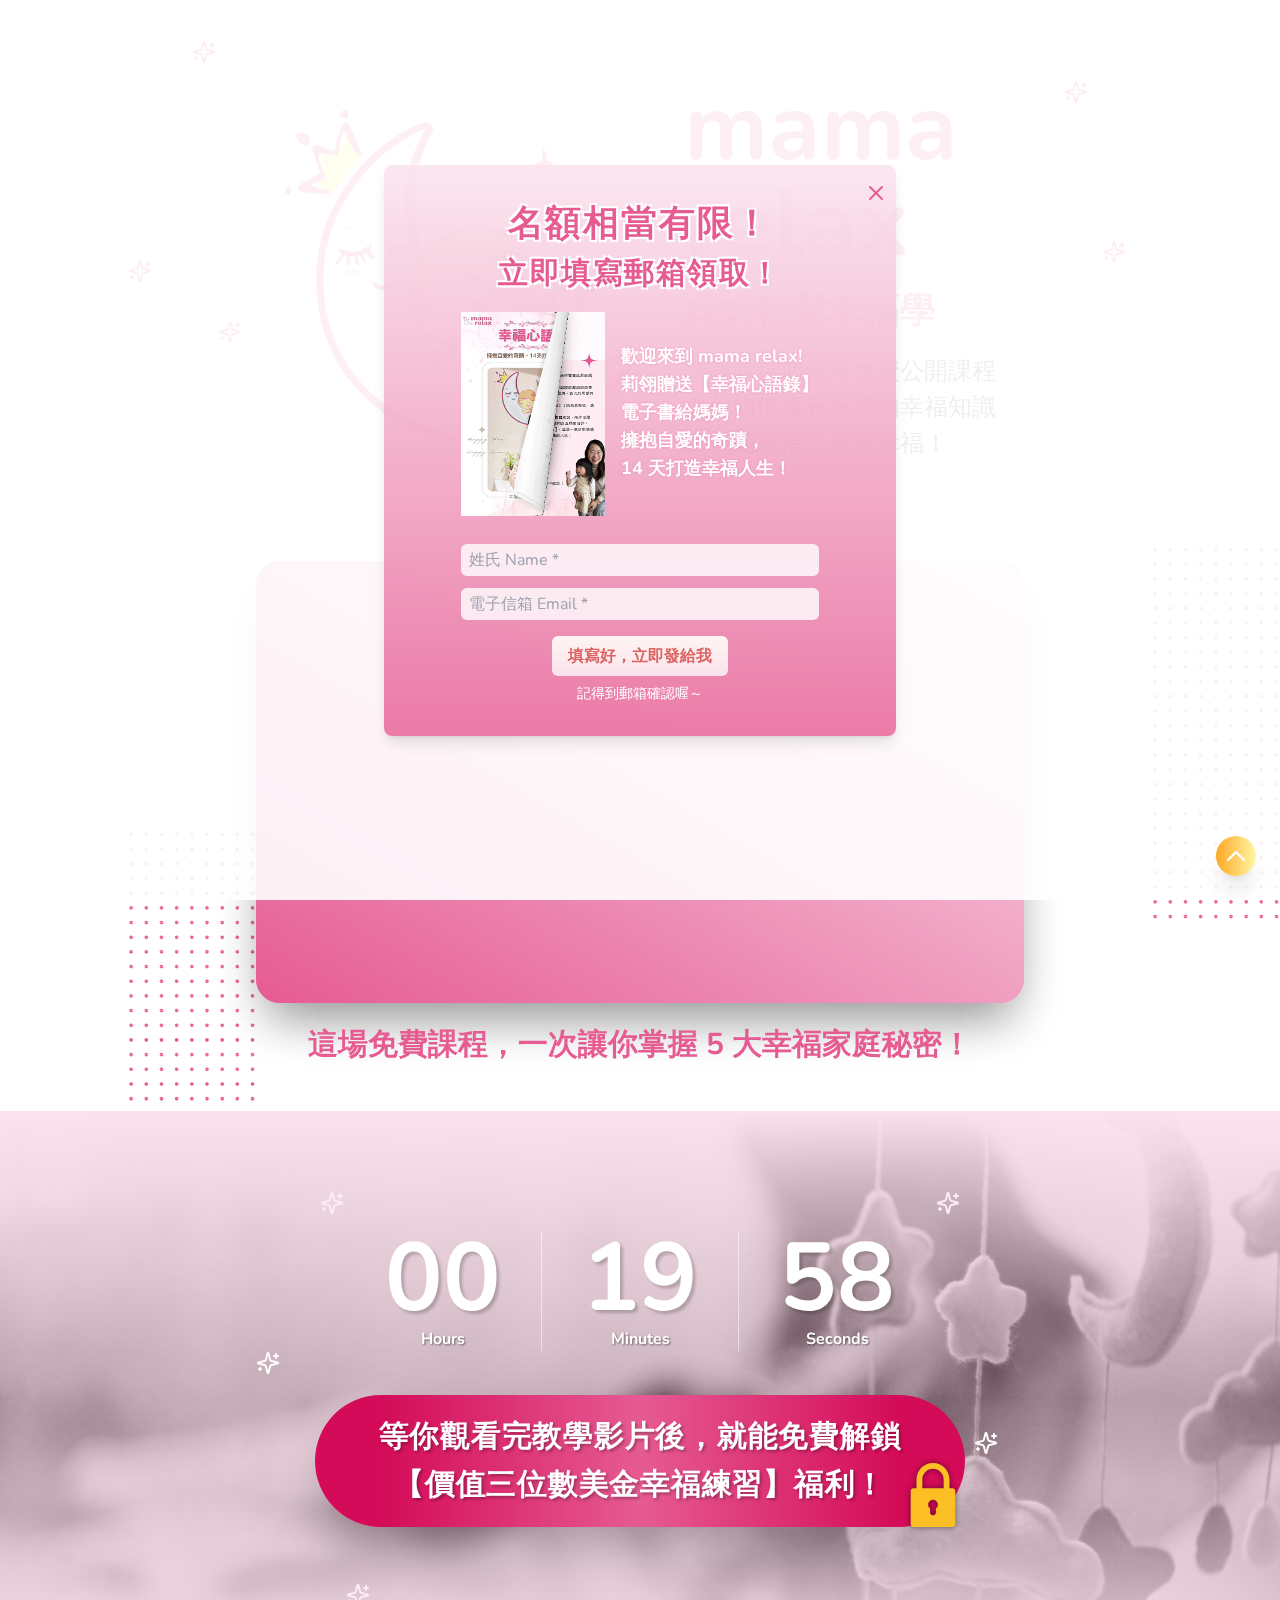
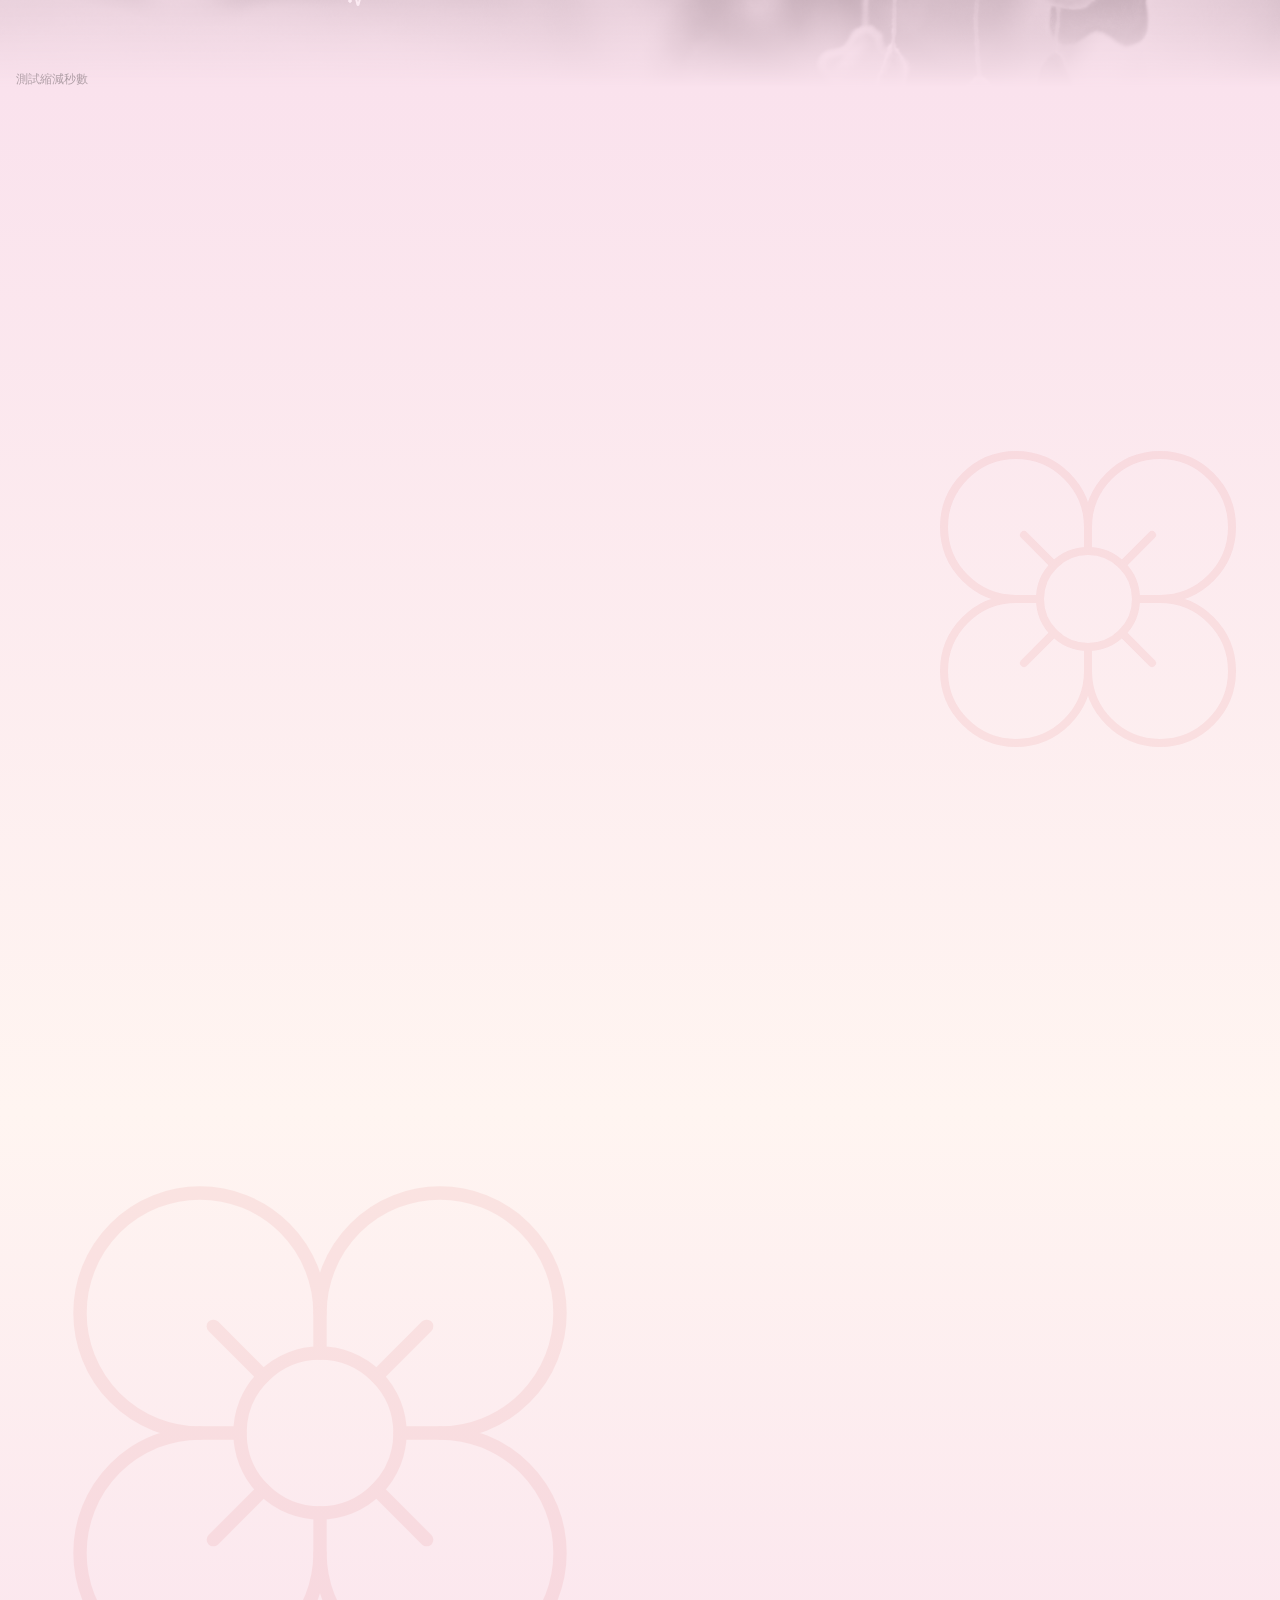
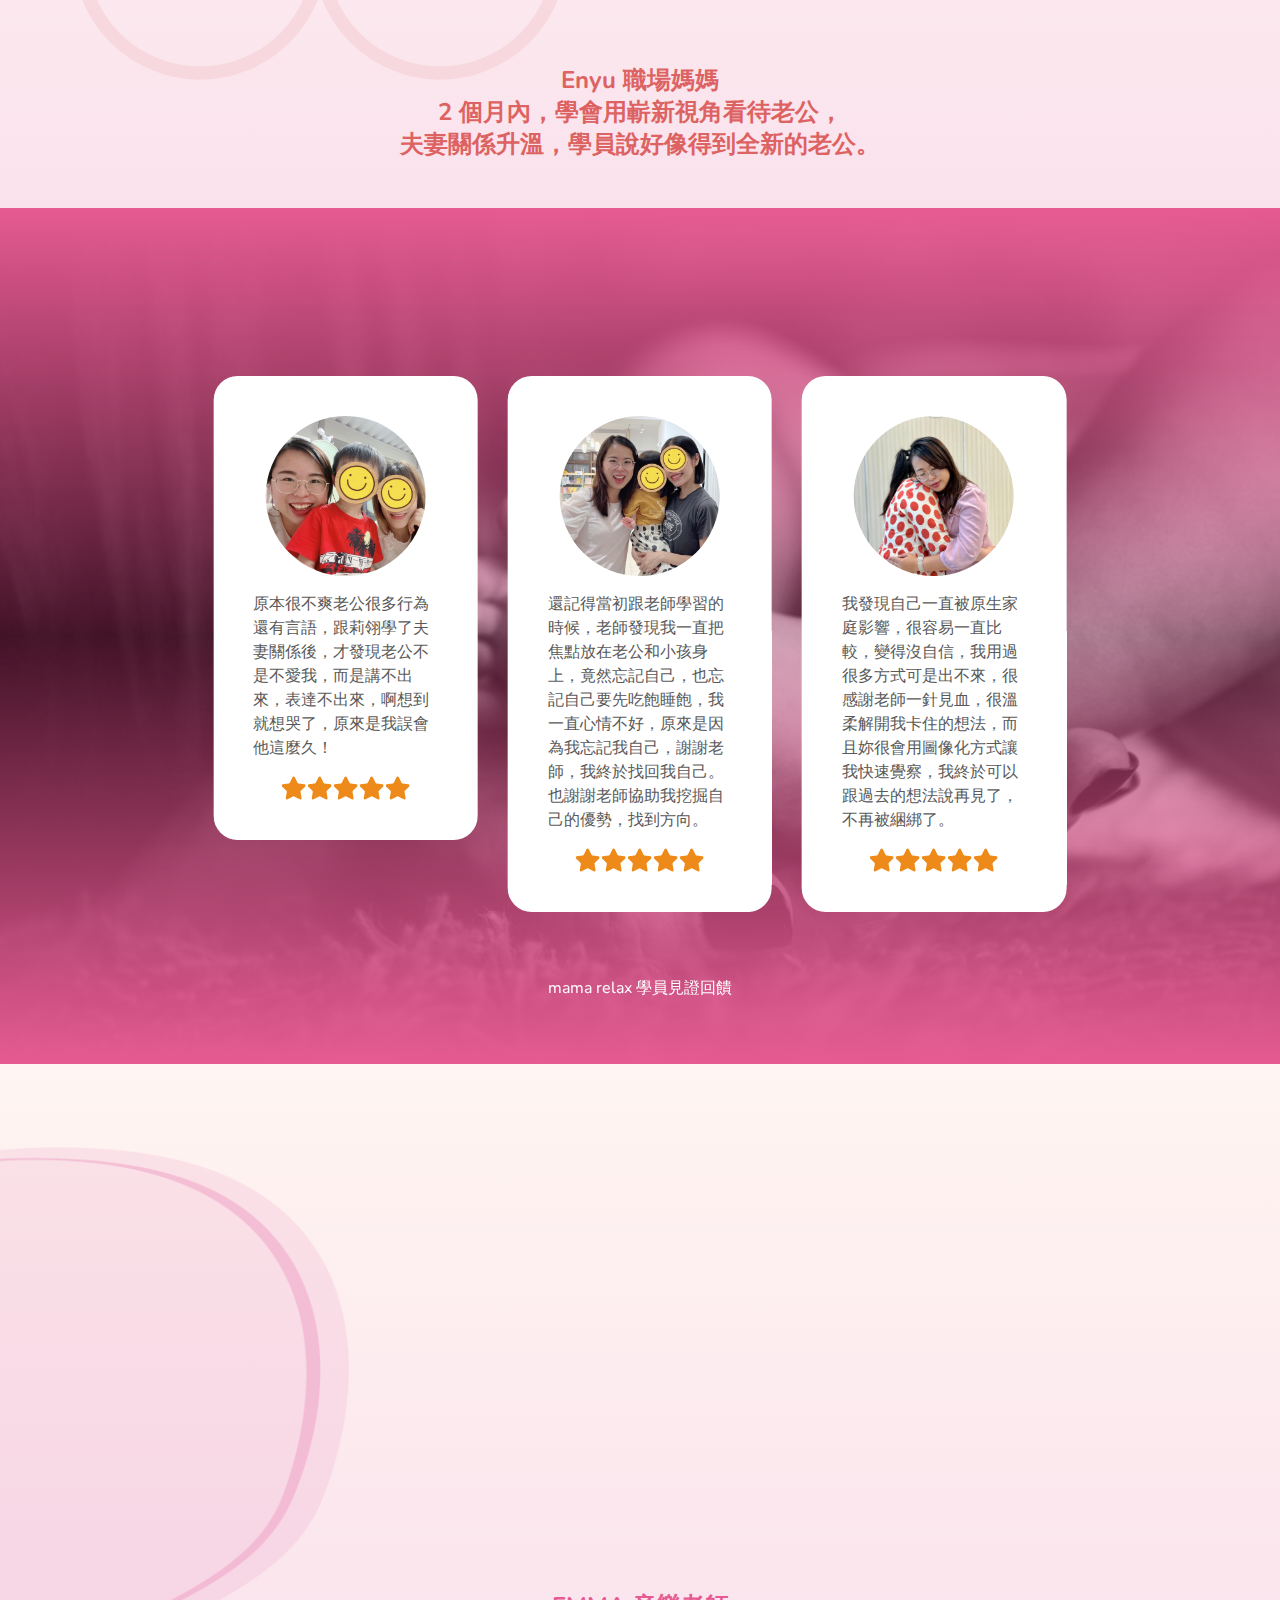
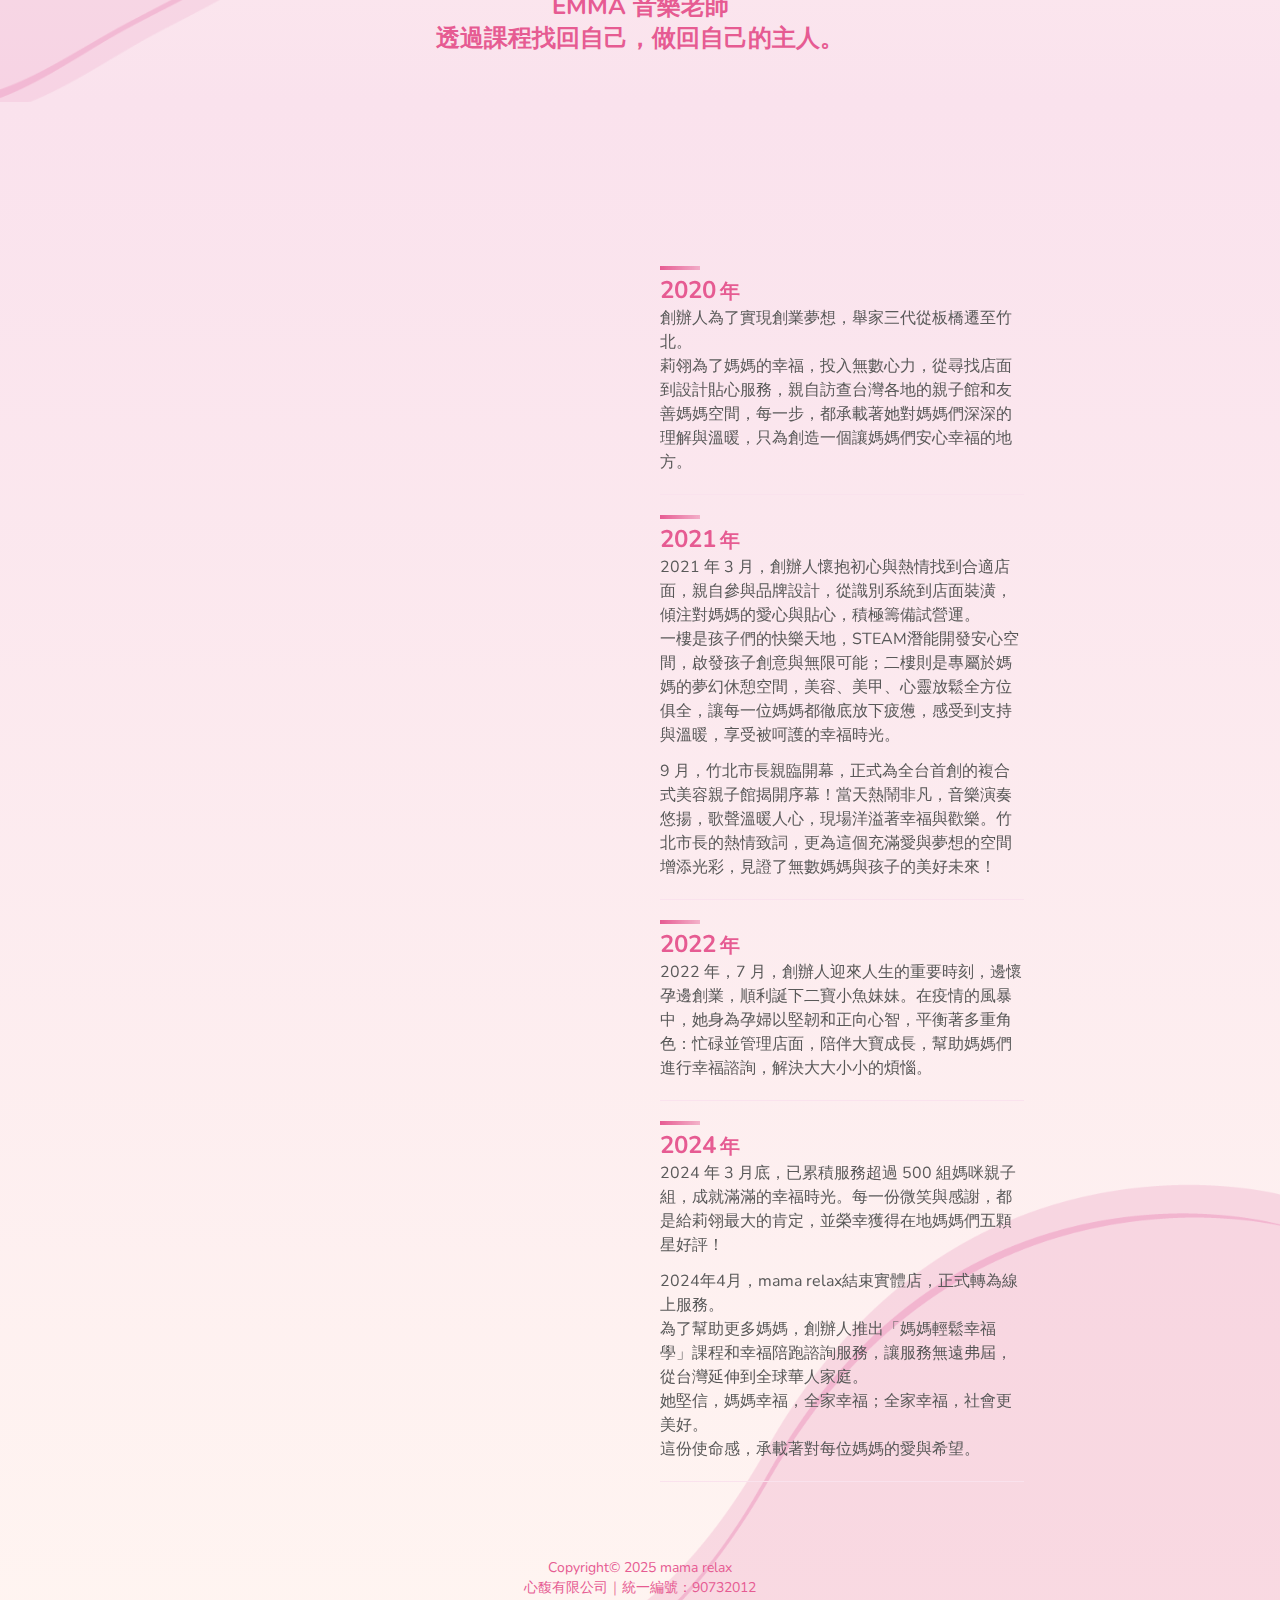
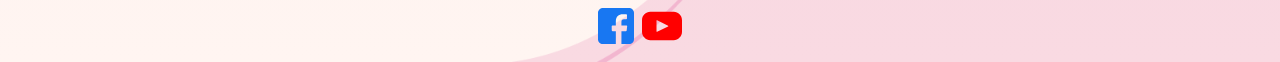
==== commit acc95121: "mail function almost finish" ====
--- a/introduce/200.html
+++ b/introduce/200.html
@@ -1,25 +1,25 @@
 <!DOCTYPE html><html  data-capo=""><head><meta charset="utf-8">
 <meta name="viewport" content="width=device-width, initial-scale=1">
-<style>@import"https://fonts.googleapis.com/css2?family=Kosugi+Maru&family=Nunito:ital,wght@0,200..1000;1,200..1000&display=swap";body,html{margin:0;--tw-bg-opacity:1;background-color:rgb(255 255 255/var(--tw-bg-opacity));font-family:Nunito,Kosugi Maru,sans-serif!important;padding:0}.v-enter-active,.v-leave-active{transition-duration:.5s;transition-property:all;transition-timing-function:cubic-bezier(.4,0,.2,1)}.v-enter-from,.v-leave-to{opacity:0}.v-enter-to,.v-leave-from{opacity:1}</style>
-<style>/*! tailwindcss v3.4.3 | MIT License | https://tailwindcss.com*/*,:after,:before{border:0 solid #e5e7eb;box-sizing:border-box}:after,:before{--tw-content:""}:host,html{line-height:1.5;-webkit-text-size-adjust:100%;font-family:ui-sans-serif,system-ui,sans-serif,Apple Color Emoji,Segoe UI Emoji,Segoe UI Symbol,Noto Color Emoji;font-feature-settings:normal;font-variation-settings:normal;-moz-tab-size:4;-o-tab-size:4;tab-size:4;-webkit-tap-highlight-color:transparent}body{line-height:inherit;margin:0}hr{border-top-width:1px;color:inherit;height:0}abbr:where([title]){-webkit-text-decoration:underline dotted;text-decoration:underline dotted}h1,h2,h3,h4,h5,h6{font-size:inherit;font-weight:inherit}a{color:inherit;text-decoration:inherit}b,strong{font-weight:bolder}code,kbd,pre,samp{font-family:ui-monospace,SFMono-Regular,Menlo,Monaco,Consolas,Liberation Mono,Courier New,monospace;font-feature-settings:normal;font-size:1em;font-variation-settings:normal}small{font-size:80%}sub,sup{font-size:75%;line-height:0;position:relative;vertical-align:baseline}sub{bottom:-.25em}sup{top:-.5em}table{border-collapse:collapse;border-color:inherit;text-indent:0}button,input,optgroup,select,textarea{color:inherit;font-family:inherit;font-feature-settings:inherit;font-size:100%;font-variation-settings:inherit;font-weight:inherit;letter-spacing:inherit;line-height:inherit;margin:0;padding:0}button,select{text-transform:none}button,input:where([type=button]),input:where([type=reset]),input:where([type=submit]){-webkit-appearance:button;background-color:transparent;background-image:none}:-moz-focusring{outline:auto}:-moz-ui-invalid{box-shadow:none}progress{vertical-align:baseline}::-webkit-inner-spin-button,::-webkit-outer-spin-button{height:auto}[type=search]{-webkit-appearance:textfield;outline-offset:-2px}::-webkit-search-decoration{-webkit-appearance:none}::-webkit-file-upload-button{-webkit-appearance:button;font:inherit}summary{display:list-item}blockquote,dd,dl,figure,h1,h2,h3,h4,h5,h6,hr,p,pre{margin:0}fieldset{margin:0}fieldset,legend{padding:0}menu,ol,ul{list-style:none;margin:0;padding:0}dialog{padding:0}textarea{resize:vertical}input::-moz-placeholder,textarea::-moz-placeholder{color:#9ca3af;opacity:1}input::placeholder,textarea::placeholder{color:#9ca3af;opacity:1}[role=button],button{cursor:pointer}:disabled{cursor:default}audio,canvas,embed,iframe,img,object,svg,video{display:block;vertical-align:middle}img,video{height:auto;max-width:100%}[hidden]{display:none}*,:after,:before{--tw-border-spacing-x:0;--tw-border-spacing-y:0;--tw-translate-x:0;--tw-translate-y:0;--tw-rotate:0;--tw-skew-x:0;--tw-skew-y:0;--tw-scale-x:1;--tw-scale-y:1;--tw-pan-x: ;--tw-pan-y: ;--tw-pinch-zoom: ;--tw-scroll-snap-strictness:proximity;--tw-gradient-from-position: ;--tw-gradient-via-position: ;--tw-gradient-to-position: ;--tw-ordinal: ;--tw-slashed-zero: ;--tw-numeric-figure: ;--tw-numeric-spacing: ;--tw-numeric-fraction: ;--tw-ring-inset: ;--tw-ring-offset-width:0px;--tw-ring-offset-color:#fff;--tw-ring-color:rgba(59,130,246,.5);--tw-ring-offset-shadow:0 0 #0000;--tw-ring-shadow:0 0 #0000;--tw-shadow:0 0 #0000;--tw-shadow-colored:0 0 #0000;--tw-blur: ;--tw-brightness: ;--tw-contrast: ;--tw-grayscale: ;--tw-hue-rotate: ;--tw-invert: ;--tw-saturate: ;--tw-sepia: ;--tw-drop-shadow: ;--tw-backdrop-blur: ;--tw-backdrop-brightness: ;--tw-backdrop-contrast: ;--tw-backdrop-grayscale: ;--tw-backdrop-hue-rotate: ;--tw-backdrop-invert: ;--tw-backdrop-opacity: ;--tw-backdrop-saturate: ;--tw-backdrop-sepia: ;--tw-contain-size: ;--tw-contain-layout: ;--tw-contain-paint: ;--tw-contain-style: }::backdrop{--tw-border-spacing-x:0;--tw-border-spacing-y:0;--tw-translate-x:0;--tw-translate-y:0;--tw-rotate:0;--tw-skew-x:0;--tw-skew-y:0;--tw-scale-x:1;--tw-scale-y:1;--tw-pan-x: ;--tw-pan-y: ;--tw-pinch-zoom: ;--tw-scroll-snap-strictness:proximity;--tw-gradient-from-position: ;--tw-gradient-via-position: ;--tw-gradient-to-position: ;--tw-ordinal: ;--tw-slashed-zero: ;--tw-numeric-figure: ;--tw-numeric-spacing: ;--tw-numeric-fraction: ;--tw-ring-inset: ;--tw-ring-offset-width:0px;--tw-ring-offset-color:#fff;--tw-ring-color:rgba(59,130,246,.5);--tw-ring-offset-shadow:0 0 #0000;--tw-ring-shadow:0 0 #0000;--tw-shadow:0 0 #0000;--tw-shadow-colored:0 0 #0000;--tw-blur: ;--tw-brightness: ;--tw-contrast: ;--tw-grayscale: ;--tw-hue-rotate: ;--tw-invert: ;--tw-saturate: ;--tw-sepia: ;--tw-drop-shadow: ;--tw-backdrop-blur: ;--tw-backdrop-brightness: ;--tw-backdrop-contrast: ;--tw-backdrop-grayscale: ;--tw-backdrop-hue-rotate: ;--tw-backdrop-invert: ;--tw-backdrop-opacity: ;--tw-backdrop-saturate: ;--tw-backdrop-sepia: ;--tw-contain-size: ;--tw-contain-layout: ;--tw-contain-paint: ;--tw-contain-style: }.fixed{position:fixed}.absolute{position:absolute}.relative{position:relative}.bottom-0{bottom:0}.bottom-20{bottom:5rem}.bottom-6{bottom:1.5rem}.left-0{left:0}.left-1\/2{left:50%}.left-4{left:1rem}.left-\[10\%\]{left:10%}.left-\[10vw\]{left:10vw}.left-\[15vw\]{left:15vw}.left-\[17vw\]{left:17vw}.left-\[20vw\]{left:20vw}.left-\[25vw\]{left:25vw}.left-\[27vw\]{left:27vw}.right-0{right:0}.right-2{right:.5rem}.right-6{right:1.5rem}.right-\[12vw\]{right:12vw}.right-\[15vw\]{right:15vw}.right-\[22vw\]{right:22vw}.right-\[25vw\]{right:25vw}.top-0{top:0}.top-1\/3{top:33.333333%}.top-10{top:2.5rem}.top-20{top:5rem}.top-4{top:1rem}.top-60{top:15rem}.top-80{top:20rem}.top-\[0\%\]{top:0}.top-\[15\%\]{top:15%}.top-\[50\%\]{top:50%}.z-10{z-index:10}.z-20{z-index:20}.z-30{z-index:30}.m-0{margin:0}.mx-auto{margin-left:auto;margin-right:auto}.my-4{margin-bottom:1rem;margin-top:1rem}.my-5{margin-bottom:1.25rem;margin-top:1.25rem}.mb-10{margin-bottom:2.5rem}.mb-20{margin-bottom:5rem}.mb-4{margin-bottom:1rem}.mb-5{margin-bottom:1.25rem}.mr-4{margin-right:1rem}.mt-1{margin-top:.25rem}.mt-10{margin-top:2.5rem}.mt-2{margin-top:.5rem}.mt-3{margin-top:.75rem}.mt-4{margin-top:1rem}.mt-5{margin-top:1.25rem}.mt-6{margin-top:1.5rem}.block{display:block}.flex{display:flex}.grid{display:grid}.hidden{display:none}.h-0{height:0}.h-10{height:2.5rem}.h-5{height:1.25rem}.h-6{height:1.5rem}.h-7{height:1.75rem}.h-8{height:2rem}.h-\[160px\]{height:160px}.h-\[30vw\]{height:30vw}.h-\[50vw\]{height:50vw}.h-\[52vw\]{height:52vw}.h-\[75vw\]{height:75vw}.h-\[calc\(100\%-20px\)\]{height:calc(100% - 20px)}.h-full{height:100%}.w-0{width:0}.w-10{width:2.5rem}.w-11\/12{width:91.666667%}.w-36{width:9rem}.w-4\/5{width:80%}.w-5{width:1.25rem}.w-6{width:1.5rem}.w-7{width:1.75rem}.w-8{width:2rem}.w-\[10vw\]{width:10vw}.w-\[160px\]{width:160px}.w-\[240px\]{width:240px}.w-\[50vw\]{width:50vw}.w-\[90vw\]{width:90vw}.w-\[calc\(100\%-20px\)\]{width:calc(100% - 20px)}.w-full{width:100%}.max-w-\[1680px\]{max-width:1680px}.max-w-lg{max-width:32rem}.-translate-x-1\/2{--tw-translate-x:-50%}.-translate-x-1\/2,.-translate-x-2{transform:translate(var(--tw-translate-x),var(--tw-translate-y)) rotate(var(--tw-rotate)) skew(var(--tw-skew-x)) skewY(var(--tw-skew-y)) scaleX(var(--tw-scale-x)) scaleY(var(--tw-scale-y))}.-translate-x-2{--tw-translate-x:-.5rem}.-translate-x-4{--tw-translate-x:-1rem}.-translate-x-4,.translate-y-\[90\%\]{transform:translate(var(--tw-translate-x),var(--tw-translate-y)) rotate(var(--tw-rotate)) skew(var(--tw-skew-x)) skewY(var(--tw-skew-y)) scaleX(var(--tw-scale-x)) scaleY(var(--tw-scale-y))}.translate-y-\[90\%\]{--tw-translate-y:90%}.rotate-\[-15deg\]{--tw-rotate:-15deg}.rotate-\[-15deg\],.rotate-\[15deg\]{transform:translate(var(--tw-translate-x),var(--tw-translate-y)) rotate(var(--tw-rotate)) skew(var(--tw-skew-x)) skewY(var(--tw-skew-y)) scaleX(var(--tw-scale-x)) scaleY(var(--tw-scale-y))}.rotate-\[15deg\]{--tw-rotate:15deg}.transform{transform:translate(var(--tw-translate-x),var(--tw-translate-y)) rotate(var(--tw-rotate)) skew(var(--tw-skew-x)) skewY(var(--tw-skew-y)) scaleX(var(--tw-scale-x)) scaleY(var(--tw-scale-y))}.cursor-pointer{cursor:pointer}.list-none{list-style-type:none}.grid-cols-1{grid-template-columns:repeat(1,minmax(0,1fr))}.flex-col{flex-direction:column}.items-start{align-items:flex-start}.items-center{align-items:center}.justify-center{justify-content:center}.justify-between{justify-content:space-between}.gap-0{gap:0}.gap-0\.5{gap:.125rem}.gap-10{gap:2.5rem}.gap-2{gap:.5rem}.gap-5{gap:1.25rem}.gap-8{gap:2rem}.gap-x-10{-moz-column-gap:2.5rem;column-gap:2.5rem}.gap-x-2{-moz-column-gap:.5rem;column-gap:.5rem}.space-y-2>:not([hidden])~:not([hidden]){--tw-space-y-reverse:0;margin-bottom:calc(.5rem*var(--tw-space-y-reverse));margin-top:calc(.5rem*(1 - var(--tw-space-y-reverse)))}.overflow-hidden{overflow:hidden}.whitespace-nowrap{white-space:nowrap}.rounded-2xl{border-radius:1rem}.rounded-3xl{border-radius:1.5rem}.rounded-full{border-radius:9999px}.rounded-lg{border-radius:.5rem}.rounded-md{border-radius:.375rem}.border-b{border-bottom-width:1px}.border-r{border-right-width:1px}.border-none{border-style:none}.bg-primary{--tw-bg-opacity:1;background-color:rgb(230 91 146/var(--tw-bg-opacity))}.bg-sakura{--tw-bg-opacity:1;background-color:rgb(221 98 98/var(--tw-bg-opacity))}.bg-secondary{--tw-bg-opacity:1;background-color:rgb(250 226 237/var(--tw-bg-opacity))}.bg-white{--tw-bg-opacity:1;background-color:rgb(255 255 255/var(--tw-bg-opacity))}.bg-white\/80{background-color:#fffc}.bg-white\/90{background-color:#ffffffe6}.bg-\[url\(\'\/images\/memory-1\.png\'\)\]{background-image:url(/introduce/images/memory-1.png)}.bg-\[url\(\'\/images\/memory-2\.png\'\)\]{background-image:url(/introduce/images/memory-2.png)}.bg-\[url\(\'\@\/assets\/images\/dot-group\.svg\'\)\]{background-image:url(@/assets/images/dot-group.svg)}.bg-gradient-to-b{background-image:linear-gradient(to bottom,var(--tw-gradient-stops))}.bg-gradient-to-br{background-image:linear-gradient(to bottom right,var(--tw-gradient-stops))}.bg-gradient-to-r{background-image:linear-gradient(to right,var(--tw-gradient-stops))}.bg-gradient-to-t{background-image:linear-gradient(to top,var(--tw-gradient-stops))}.bg-gradient-to-tr{background-image:linear-gradient(to top right,var(--tw-gradient-stops))}.from-heavy{--tw-gradient-from:#d40b58 var(--tw-gradient-from-position);--tw-gradient-to:rgba(212,11,88,0) var(--tw-gradient-to-position);--tw-gradient-stops:var(--tw-gradient-from),var(--tw-gradient-to)}.from-light-sakura{--tw-gradient-from:#fff5f1 var(--tw-gradient-from-position);--tw-gradient-to:rgba(255,245,241,0) var(--tw-gradient-to-position);--tw-gradient-stops:var(--tw-gradient-from),var(--tw-gradient-to)}.from-orange{--tw-gradient-from:#ffa825 var(--tw-gradient-from-position);--tw-gradient-to:rgba(255,168,37,0) var(--tw-gradient-to-position);--tw-gradient-stops:var(--tw-gradient-from),var(--tw-gradient-to)}.from-primary{--tw-gradient-from:#e65b92 var(--tw-gradient-from-position);--tw-gradient-to:rgba(230,91,146,0) var(--tw-gradient-to-position);--tw-gradient-stops:var(--tw-gradient-from),var(--tw-gradient-to)}.from-sakura{--tw-gradient-from:#dd6262 var(--tw-gradient-from-position);--tw-gradient-to:rgba(221,98,98,0) var(--tw-gradient-to-position);--tw-gradient-stops:var(--tw-gradient-from),var(--tw-gradient-to)}.from-secondary{--tw-gradient-from:#fae2ed var(--tw-gradient-from-position);--tw-gradient-to:rgba(250,226,237,0) var(--tw-gradient-to-position);--tw-gradient-stops:var(--tw-gradient-from),var(--tw-gradient-to)}.from-secondary\/80{--tw-gradient-from:rgba(250,226,237,.8) var(--tw-gradient-from-position);--tw-gradient-to:rgba(250,226,237,0) var(--tw-gradient-to-position);--tw-gradient-stops:var(--tw-gradient-from),var(--tw-gradient-to)}.from-10\%{--tw-gradient-from-position:10%}.via-primary{--tw-gradient-to:rgba(230,91,146,0) var(--tw-gradient-to-position);--tw-gradient-stops:var(--tw-gradient-from),#e65b92 var(--tw-gradient-via-position),var(--tw-gradient-to)}.to-heavy{--tw-gradient-to:#d40b58 var(--tw-gradient-to-position)}.to-light-sakura{--tw-gradient-to:#fff5f1 var(--tw-gradient-to-position)}.to-primary\/80{--tw-gradient-to:rgba(230,91,146,.8) var(--tw-gradient-to-position)}.to-secondary{--tw-gradient-to:#fae2ed var(--tw-gradient-to-position)}.to-yellow{--tw-gradient-to:#fff6a3 var(--tw-gradient-to-position)}.to-90\%{--tw-gradient-to-position:90%}.bg-contain{background-size:contain}.bg-cover{background-size:cover}.bg-center{background-position:50%}.bg-no-repeat{background-repeat:no-repeat}.p-0{padding:0}.p-10{padding:2.5rem}.p-4{padding:1rem}.p-8{padding:2rem}.px-14{padding-left:3.5rem;padding-right:3.5rem}.px-2{padding-left:.5rem;padding-right:.5rem}.px-3{padding-left:.75rem;padding-right:.75rem}.px-4{padding-left:1rem;padding-right:1rem}.py-1{padding-bottom:.25rem;padding-top:.25rem}.py-10{padding-bottom:2.5rem;padding-top:2.5rem}.py-2{padding-bottom:.5rem;padding-top:.5rem}.py-4{padding-bottom:1rem;padding-top:1rem}.pb-16{padding-bottom:4rem}.pb-4{padding-bottom:1rem}.pb-5{padding-bottom:1.25rem}.pb-\[56\.25\%\]{padding-bottom:56.25%}.pt-10{padding-top:2.5rem}.text-center{text-align:center}.text-2xl{font-size:1.5rem;line-height:2rem}.text-3xl{font-size:1.875rem;line-height:2.25rem}.text-6xl{font-size:3.75rem;line-height:1}.text-8xl{font-size:6rem;line-height:1}.text-base{font-size:1rem;line-height:1.5rem}.text-lg{font-size:1.125rem;line-height:1.75rem}.text-sm{font-size:.875rem;line-height:1.25rem}.text-xl{font-size:1.25rem;line-height:1.75rem}.text-xs{font-size:.75rem;line-height:1rem}.font-bold{font-weight:700}.italic{font-style:italic}.leading-none{line-height:1}.leading-normal{line-height:1.5}.leading-tight{line-height:1.25}.tracking-wider{letter-spacing:.05em}.text-\[\#1877f2\]{--tw-text-opacity:1;color:rgb(24 119 242/var(--tw-text-opacity))}.text-\[\#ff0000\]{--tw-text-opacity:1;color:rgb(255 0 0/var(--tw-text-opacity))}.text-amber-400{--tw-text-opacity:1;color:rgb(251 191 36/var(--tw-text-opacity))}.text-black\/30{color:#0000004d}.text-context{--tw-text-opacity:1;color:rgb(89 89 89/var(--tw-text-opacity))}.text-primary{--tw-text-opacity:1;color:rgb(230 91 146/var(--tw-text-opacity))}.text-red-500{--tw-text-opacity:1;color:rgb(239 68 68/var(--tw-text-opacity))}.text-sakura{--tw-text-opacity:1;color:rgb(221 98 98/var(--tw-text-opacity))}.text-white{--tw-text-opacity:1;color:rgb(255 255 255/var(--tw-text-opacity))}.underline{text-decoration-line:underline}.decoration-1{text-decoration-thickness:1px}.decoration-2{text-decoration-thickness:2px}.opacity-0{opacity:0}.opacity-10{opacity:.1}.shadow{--tw-shadow:0 1px 3px 0 rgba(0,0,0,.1),0 1px 2px -1px rgba(0,0,0,.1);--tw-shadow-colored:0 1px 3px 0 var(--tw-shadow-color),0 1px 2px -1px var(--tw-shadow-color)}.shadow,.shadow-2xl{box-shadow:var(--tw-ring-offset-shadow,0 0 #0000),var(--tw-ring-shadow,0 0 #0000),var(--tw-shadow)}.shadow-2xl{--tw-shadow:0 25px 50px -12px rgba(0,0,0,.25);--tw-shadow-colored:0 25px 50px -12px var(--tw-shadow-color)}.outline{outline-style:solid}.drop-shadow-\[0_0_3px_rgba\(0\,0\,0\,0\.5\)\]{--tw-drop-shadow:drop-shadow(0 0 3px rgba(0,0,0,.5));filter:var(--tw-blur) var(--tw-brightness) var(--tw-contrast) var(--tw-grayscale) var(--tw-hue-rotate) var(--tw-invert) var(--tw-saturate) var(--tw-sepia) var(--tw-drop-shadow)}.transition{transition-duration:.15s;transition-property:color,background-color,border-color,text-decoration-color,fill,stroke,opacity,box-shadow,transform,filter,-webkit-backdrop-filter;transition-property:color,background-color,border-color,text-decoration-color,fill,stroke,opacity,box-shadow,transform,filter,backdrop-filter;transition-property:color,background-color,border-color,text-decoration-color,fill,stroke,opacity,box-shadow,transform,filter,backdrop-filter,-webkit-backdrop-filter;transition-timing-function:cubic-bezier(.4,0,.2,1)}.transition-all{transition-duration:.15s;transition-property:all;transition-timing-function:cubic-bezier(.4,0,.2,1)}.duration-200{transition-duration:.2s}.duration-300{transition-duration:.3s}.content-\[\'\'\]{--tw-content:"";content:var(--tw-content)}.before\:absolute:before{content:var(--tw-content);position:absolute}.before\:bottom-0:before{bottom:0;content:var(--tw-content)}.before\:left-0:before{content:var(--tw-content);left:0}.before\:right-0:before{content:var(--tw-content);right:0}.before\:top-0:before{content:var(--tw-content);top:0}.before\:h-1:before{content:var(--tw-content);height:.25rem}.before\:h-\[60vw\]:before{content:var(--tw-content);height:60vw}.before\:h-full:before{content:var(--tw-content);height:100%}.before\:w-10:before{content:var(--tw-content);width:2.5rem}.before\:w-\[40vw\]:before{content:var(--tw-content);width:40vw}.before\:w-\[90vw\]:before{content:var(--tw-content);width:90vw}.before\:w-full:before{content:var(--tw-content);width:100%}.before\:bg-\[url\(\'\@\/assets\/images\/mama-back\.jpg\'\)\]:before{background-image:url(@/assets/images/mama-back.jpg);content:var(--tw-content)}.before\:bg-\[url\(\'\@\/assets\/images\/mama-back2\.jpg\'\)\]:before{background-image:url(@/assets/images/mama-back2.jpg);content:var(--tw-content)}.before\:bg-\[url\(\'\@\/assets\/images\/pink-shape-bottom\.webp\'\)\]:before{background-image:url(@/assets/images/pink-shape-bottom.webp);content:var(--tw-content)}.before\:bg-\[url\(\'\@\/assets\/images\/pink-shape-left\.webp\'\)\]:before{background-image:url(@/assets/images/pink-shape-left.webp);content:var(--tw-content)}.before\:bg-gradient-to-b:before{background-image:linear-gradient(to bottom,var(--tw-gradient-stops));content:var(--tw-content)}.before\:bg-gradient-to-r:before{background-image:linear-gradient(to right,var(--tw-gradient-stops));content:var(--tw-content)}.before\:from-light-sakura:before{content:var(--tw-content);--tw-gradient-from:#fff5f1 var(--tw-gradient-from-position);--tw-gradient-to:rgba(255,245,241,0) var(--tw-gradient-to-position);--tw-gradient-stops:var(--tw-gradient-from),var(--tw-gradient-to)}.before\:from-primary:before{content:var(--tw-content);--tw-gradient-from:#e65b92 var(--tw-gradient-from-position);--tw-gradient-to:rgba(230,91,146,0) var(--tw-gradient-to-position);--tw-gradient-stops:var(--tw-gradient-from),var(--tw-gradient-to)}.before\:from-white:before{content:var(--tw-content);--tw-gradient-from:#fff var(--tw-gradient-from-position);--tw-gradient-to:hsla(0,0%,100%,0) var(--tw-gradient-to-position);--tw-gradient-stops:var(--tw-gradient-from),var(--tw-gradient-to)}.before\:to-secondary:before{content:var(--tw-content);--tw-gradient-to:#fae2ed var(--tw-gradient-to-position)}.before\:bg-contain:before{background-size:contain;content:var(--tw-content)}.before\:bg-cover:before{background-size:cover;content:var(--tw-content)}.before\:bg-center:before{background-position:50%;content:var(--tw-content)}.before\:bg-no-repeat:before{background-repeat:no-repeat;content:var(--tw-content)}.before\:content-\[\'\'\]:before{--tw-content:"";content:var(--tw-content)}.after\:absolute:after{content:var(--tw-content);position:absolute}.after\:left-0:after{content:var(--tw-content);left:0}.after\:top-0:after{content:var(--tw-content);top:0}.after\:h-full:after{content:var(--tw-content);height:100%}.after\:w-full:after{content:var(--tw-content);width:100%}.after\:bg-gradient-to-b:after{background-image:linear-gradient(to bottom,var(--tw-gradient-stops));content:var(--tw-content)}.after\:from-primary:after{content:var(--tw-content);--tw-gradient-from:#e65b92 var(--tw-gradient-from-position);--tw-gradient-to:rgba(230,91,146,0) var(--tw-gradient-to-position);--tw-gradient-stops:var(--tw-gradient-from),var(--tw-gradient-to)}.after\:from-secondary:after{content:var(--tw-content);--tw-gradient-from:#fae2ed var(--tw-gradient-from-position);--tw-gradient-to:rgba(250,226,237,0) var(--tw-gradient-to-position);--tw-gradient-stops:var(--tw-gradient-from),var(--tw-gradient-to)}.after\:via-primary\/20:after{content:var(--tw-content);--tw-gradient-to:rgba(230,91,146,0) var(--tw-gradient-to-position);--tw-gradient-stops:var(--tw-gradient-from),rgba(230,91,146,.2) var(--tw-gradient-via-position),var(--tw-gradient-to)}.after\:via-transparent:after{content:var(--tw-content);--tw-gradient-to:transparent var(--tw-gradient-to-position);--tw-gradient-stops:var(--tw-gradient-from),transparent var(--tw-gradient-via-position),var(--tw-gradient-to)}.after\:to-primary:after{content:var(--tw-content);--tw-gradient-to:#e65b92 var(--tw-gradient-to-position)}.after\:to-secondary:after{content:var(--tw-content);--tw-gradient-to:#fae2ed var(--tw-gradient-to-position)}.after\:content-\[\'\'\]:after{--tw-content:"";content:var(--tw-content)}.hover\:scale-125:hover{--tw-scale-x:1.25;--tw-scale-y:1.25;transform:translate(var(--tw-translate-x),var(--tw-translate-y)) rotate(var(--tw-rotate)) skew(var(--tw-skew-x)) skewY(var(--tw-skew-y)) scaleX(var(--tw-scale-x)) scaleY(var(--tw-scale-y))}.hover\:text-\[\#475993\]:hover{--tw-text-opacity:1;color:rgb(71 89 147/var(--tw-text-opacity))}.hover\:text-red-600:hover{--tw-text-opacity:1;color:rgb(220 38 38/var(--tw-text-opacity))}.hover\:underline:hover{text-decoration-line:underline}.hover\:shadow-lg:hover{--tw-shadow:0 10px 15px -3px rgba(0,0,0,.1),0 4px 6px -4px rgba(0,0,0,.1);--tw-shadow-colored:0 10px 15px -3px var(--tw-shadow-color),0 4px 6px -4px var(--tw-shadow-color);box-shadow:var(--tw-ring-offset-shadow,0 0 #0000),var(--tw-ring-shadow,0 0 #0000),var(--tw-shadow)}.group:hover .group-hover\:text-orange{--tw-text-opacity:1;color:rgb(255 168 37/var(--tw-text-opacity))}.group:hover .group-hover\:opacity-100{opacity:1}@media (min-width:640px){.sm\:mt-2{margin-top:.5rem}.sm\:hidden{display:none}.sm\:h-10{height:2.5rem}.sm\:h-9{height:2.25rem}.sm\:w-10{width:2.5rem}.sm\:w-9{width:2.25rem}.sm\:grid-cols-1{grid-template-columns:repeat(1,minmax(0,1fr))}.sm\:grid-cols-3{grid-template-columns:repeat(3,minmax(0,1fr))}.sm\:px-8{padding-left:2rem;padding-right:2rem}.sm\:py-6{padding-bottom:1.5rem;padding-top:1.5rem}.sm\:text-2xl{font-size:1.5rem;line-height:2rem}.sm\:text-base{font-size:1rem;line-height:1.5rem}.sm\:leading-none{line-height:1}}@media (min-width:768px){.md\:m-0{margin:0}.md\:mb-5{margin-bottom:1.25rem}.md\:mr-10{margin-right:2.5rem}.md\:mt-3{margin-top:.75rem}.md\:mt-5{margin-top:1.25rem}.md\:mt-6{margin-top:1.5rem}.md\:flex{display:flex}.md\:hidden{display:none}.md\:h-16{height:4rem}.md\:h-\[30vw\]{height:30vw}.md\:h-\[36vw\]{height:36vw}.md\:h-\[45\.7vw\]{height:45.7vw}.md\:w-1\/2{width:50%}.md\:w-16{width:4rem}.md\:w-4\/5{width:80%}.md\:w-\[30vw\]{width:30vw}.md\:w-\[360px\]{width:360px}.md\:w-\[80vw\]{width:80vw}.md\:w-auto{width:auto}.md\:w-full{width:100%}.md\:grid-cols-2{grid-template-columns:repeat(2,minmax(0,1fr))}.md\:flex-row{flex-direction:row}.md\:px-16{padding-left:4rem;padding-right:4rem}.md\:pb-12{padding-bottom:3rem}.md\:pb-\[160px\]{padding-bottom:160px}.md\:pt-0{padding-top:0}.md\:pt-16{padding-top:4rem}.md\:pt-5{padding-top:1.25rem}.md\:pt-\[100px\]{padding-top:100px}.md\:text-left{text-align:left}.md\:text-2xl{font-size:1.5rem;line-height:2rem}.md\:text-3xl{font-size:1.875rem;line-height:2.25rem}.md\:text-4xl{font-size:2.25rem;line-height:2.5rem}.md\:text-5xl{font-size:3rem;line-height:1}.md\:text-8xl{font-size:6rem;line-height:1}.md\:text-xl{font-size:1.25rem;line-height:1.75rem}.md\:leading-none{line-height:1}.md\:leading-normal{line-height:1.5}.md\:leading-tight{line-height:1.25}}@media (min-width:1024px){.lg\:h-\[30vw\]{height:30vw}.lg\:h-\[40\.1vw\]{height:40.1vw}.lg\:w-2\/3{width:66.666667%}.lg\:w-3\/5{width:60%}.lg\:w-4\/6{width:66.666667%}.lg\:w-\[70vw\]{width:70vw}.before\:lg\:h-\[40vw\]:before{content:var(--tw-content);height:40vw}.before\:lg\:h-\[45vw\]:before{content:var(--tw-content);height:45vw}.before\:lg\:w-\[30vw\]:before{content:var(--tw-content);width:30vw}.before\:lg\:w-\[60vw\]:before{content:var(--tw-content);width:60vw}}@media (min-width:1280px){.xl\:h-\[25vw\]{height:25vw}.xl\:h-\[34\.5vw\]{height:34.5vw}.xl\:w-3\/5{width:60%}.xl\:w-\[60vw\]{width:60vw}}@media (min-width:1536px){.\32xl\:w-2\/5{width:40%}}</style>
-<style>[data-aos][data-aos][data-aos-duration="50"],body[data-aos-duration="50"] [data-aos]{transition-duration:50ms}[data-aos][data-aos][data-aos-delay="50"],body[data-aos-delay="50"] [data-aos]{transition-delay:0s}[data-aos][data-aos][data-aos-delay="50"].aos-animate,body[data-aos-delay="50"] [data-aos].aos-animate{transition-delay:50ms}[data-aos][data-aos][data-aos-duration="100"],body[data-aos-duration="100"] [data-aos]{transition-duration:.1s}[data-aos][data-aos][data-aos-delay="100"],body[data-aos-delay="100"] [data-aos]{transition-delay:0s}[data-aos][data-aos][data-aos-delay="100"].aos-animate,body[data-aos-delay="100"] [data-aos].aos-animate{transition-delay:.1s}[data-aos][data-aos][data-aos-duration="150"],body[data-aos-duration="150"] [data-aos]{transition-duration:.15s}[data-aos][data-aos][data-aos-delay="150"],body[data-aos-delay="150"] [data-aos]{transition-delay:0s}[data-aos][data-aos][data-aos-delay="150"].aos-animate,body[data-aos-delay="150"] [data-aos].aos-animate{transition-delay:.15s}[data-aos][data-aos][data-aos-duration="200"],body[data-aos-duration="200"] [data-aos]{transition-duration:.2s}[data-aos][data-aos][data-aos-delay="200"],body[data-aos-delay="200"] [data-aos]{transition-delay:0s}[data-aos][data-aos][data-aos-delay="200"].aos-animate,body[data-aos-delay="200"] [data-aos].aos-animate{transition-delay:.2s}[data-aos][data-aos][data-aos-duration="250"],body[data-aos-duration="250"] [data-aos]{transition-duration:.25s}[data-aos][data-aos][data-aos-delay="250"],body[data-aos-delay="250"] [data-aos]{transition-delay:0s}[data-aos][data-aos][data-aos-delay="250"].aos-animate,body[data-aos-delay="250"] [data-aos].aos-animate{transition-delay:.25s}[data-aos][data-aos][data-aos-duration="300"],body[data-aos-duration="300"] [data-aos]{transition-duration:.3s}[data-aos][data-aos][data-aos-delay="300"],body[data-aos-delay="300"] [data-aos]{transition-delay:0s}[data-aos][data-aos][data-aos-delay="300"].aos-animate,body[data-aos-delay="300"] [data-aos].aos-animate{transition-delay:.3s}[data-aos][data-aos][data-aos-duration="350"],body[data-aos-duration="350"] [data-aos]{transition-duration:.35s}[data-aos][data-aos][data-aos-delay="350"],body[data-aos-delay="350"] [data-aos]{transition-delay:0s}[data-aos][data-aos][data-aos-delay="350"].aos-animate,body[data-aos-delay="350"] [data-aos].aos-animate{transition-delay:.35s}[data-aos][data-aos][data-aos-duration="400"],body[data-aos-duration="400"] [data-aos]{transition-duration:.4s}[data-aos][data-aos][data-aos-delay="400"],body[data-aos-delay="400"] [data-aos]{transition-delay:0s}[data-aos][data-aos][data-aos-delay="400"].aos-animate,body[data-aos-delay="400"] [data-aos].aos-animate{transition-delay:.4s}[data-aos][data-aos][data-aos-duration="450"],body[data-aos-duration="450"] [data-aos]{transition-duration:.45s}[data-aos][data-aos][data-aos-delay="450"],body[data-aos-delay="450"] [data-aos]{transition-delay:0s}[data-aos][data-aos][data-aos-delay="450"].aos-animate,body[data-aos-delay="450"] [data-aos].aos-animate{transition-delay:.45s}[data-aos][data-aos][data-aos-duration="500"],body[data-aos-duration="500"] [data-aos]{transition-duration:.5s}[data-aos][data-aos][data-aos-delay="500"],body[data-aos-delay="500"] [data-aos]{transition-delay:0s}[data-aos][data-aos][data-aos-delay="500"].aos-animate,body[data-aos-delay="500"] [data-aos].aos-animate{transition-delay:.5s}[data-aos][data-aos][data-aos-duration="550"],body[data-aos-duration="550"] [data-aos]{transition-duration:.55s}[data-aos][data-aos][data-aos-delay="550"],body[data-aos-delay="550"] [data-aos]{transition-delay:0s}[data-aos][data-aos][data-aos-delay="550"].aos-animate,body[data-aos-delay="550"] [data-aos].aos-animate{transition-delay:.55s}[data-aos][data-aos][data-aos-duration="600"],body[data-aos-duration="600"] [data-aos]{transition-duration:.6s}[data-aos][data-aos][data-aos-delay="600"],body[data-aos-delay="600"] [data-aos]{transition-delay:0s}[data-aos][data-aos][data-aos-delay="600"].aos-animate,body[data-aos-delay="600"] [data-aos].aos-animate{transition-delay:.6s}[data-aos][data-aos][data-aos-duration="650"],body[data-aos-duration="650"] [data-aos]{transition-duration:.65s}[data-aos][data-aos][data-aos-delay="650"],body[data-aos-delay="650"] [data-aos]{transition-delay:0s}[data-aos][data-aos][data-aos-delay="650"].aos-animate,body[data-aos-delay="650"] [data-aos].aos-animate{transition-delay:.65s}[data-aos][data-aos][data-aos-duration="700"],body[data-aos-duration="700"] [data-aos]{transition-duration:.7s}[data-aos][data-aos][data-aos-delay="700"],body[data-aos-delay="700"] [data-aos]{transition-delay:0s}[data-aos][data-aos][data-aos-delay="700"].aos-animate,body[data-aos-delay="700"] [data-aos].aos-animate{transition-delay:.7s}[data-aos][data-aos][data-aos-duration="750"],body[data-aos-duration="750"] [data-aos]{transition-duration:.75s}[data-aos][data-aos][data-aos-delay="750"],body[data-aos-delay="750"] [data-aos]{transition-delay:0s}[data-aos][data-aos][data-aos-delay="750"].aos-animate,body[data-aos-delay="750"] [data-aos].aos-animate{transition-delay:.75s}[data-aos][data-aos][data-aos-duration="800"],body[data-aos-duration="800"] [data-aos]{transition-duration:.8s}[data-aos][data-aos][data-aos-delay="800"],body[data-aos-delay="800"] [data-aos]{transition-delay:0s}[data-aos][data-aos][data-aos-delay="800"].aos-animate,body[data-aos-delay="800"] [data-aos].aos-animate{transition-delay:.8s}[data-aos][data-aos][data-aos-duration="850"],body[data-aos-duration="850"] [data-aos]{transition-duration:.85s}[data-aos][data-aos][data-aos-delay="850"],body[data-aos-delay="850"] [data-aos]{transition-delay:0s}[data-aos][data-aos][data-aos-delay="850"].aos-animate,body[data-aos-delay="850"] [data-aos].aos-animate{transition-delay:.85s}[data-aos][data-aos][data-aos-duration="900"],body[data-aos-duration="900"] [data-aos]{transition-duration:.9s}[data-aos][data-aos][data-aos-delay="900"],body[data-aos-delay="900"] [data-aos]{transition-delay:0s}[data-aos][data-aos][data-aos-delay="900"].aos-animate,body[data-aos-delay="900"] [data-aos].aos-animate{transition-delay:.9s}[data-aos][data-aos][data-aos-duration="950"],body[data-aos-duration="950"] [data-aos]{transition-duration:.95s}[data-aos][data-aos][data-aos-delay="950"],body[data-aos-delay="950"] [data-aos]{transition-delay:0s}[data-aos][data-aos][data-aos-delay="950"].aos-animate,body[data-aos-delay="950"] [data-aos].aos-animate{transition-delay:.95s}[data-aos][data-aos][data-aos-duration="1000"],body[data-aos-duration="1000"] [data-aos]{transition-duration:1s}[data-aos][data-aos][data-aos-delay="1000"],body[data-aos-delay="1000"] [data-aos]{transition-delay:0s}[data-aos][data-aos][data-aos-delay="1000"].aos-animate,body[data-aos-delay="1000"] [data-aos].aos-animate{transition-delay:1s}[data-aos][data-aos][data-aos-duration="1050"],body[data-aos-duration="1050"] [data-aos]{transition-duration:1.05s}[data-aos][data-aos][data-aos-delay="1050"],body[data-aos-delay="1050"] [data-aos]{transition-delay:0s}[data-aos][data-aos][data-aos-delay="1050"].aos-animate,body[data-aos-delay="1050"] [data-aos].aos-animate{transition-delay:1.05s}[data-aos][data-aos][data-aos-duration="1100"],body[data-aos-duration="1100"] [data-aos]{transition-duration:1.1s}[data-aos][data-aos][data-aos-delay="1100"],body[data-aos-delay="1100"] [data-aos]{transition-delay:0s}[data-aos][data-aos][data-aos-delay="1100"].aos-animate,body[data-aos-delay="1100"] [data-aos].aos-animate{transition-delay:1.1s}[data-aos][data-aos][data-aos-duration="1150"],body[data-aos-duration="1150"] [data-aos]{transition-duration:1.15s}[data-aos][data-aos][data-aos-delay="1150"],body[data-aos-delay="1150"] [data-aos]{transition-delay:0s}[data-aos][data-aos][data-aos-delay="1150"].aos-animate,body[data-aos-delay="1150"] [data-aos].aos-animate{transition-delay:1.15s}[data-aos][data-aos][data-aos-duration="1200"],body[data-aos-duration="1200"] [data-aos]{transition-duration:1.2s}[data-aos][data-aos][data-aos-delay="1200"],body[data-aos-delay="1200"] [data-aos]{transition-delay:0s}[data-aos][data-aos][data-aos-delay="1200"].aos-animate,body[data-aos-delay="1200"] [data-aos].aos-animate{transition-delay:1.2s}[data-aos][data-aos][data-aos-duration="1250"],body[data-aos-duration="1250"] [data-aos]{transition-duration:1.25s}[data-aos][data-aos][data-aos-delay="1250"],body[data-aos-delay="1250"] [data-aos]{transition-delay:0s}[data-aos][data-aos][data-aos-delay="1250"].aos-animate,body[data-aos-delay="1250"] [data-aos].aos-animate{transition-delay:1.25s}[data-aos][data-aos][data-aos-duration="1300"],body[data-aos-duration="1300"] [data-aos]{transition-duration:1.3s}[data-aos][data-aos][data-aos-delay="1300"],body[data-aos-delay="1300"] [data-aos]{transition-delay:0s}[data-aos][data-aos][data-aos-delay="1300"].aos-animate,body[data-aos-delay="1300"] [data-aos].aos-animate{transition-delay:1.3s}[data-aos][data-aos][data-aos-duration="1350"],body[data-aos-duration="1350"] [data-aos]{transition-duration:1.35s}[data-aos][data-aos][data-aos-delay="1350"],body[data-aos-delay="1350"] [data-aos]{transition-delay:0s}[data-aos][data-aos][data-aos-delay="1350"].aos-animate,body[data-aos-delay="1350"] [data-aos].aos-animate{transition-delay:1.35s}[data-aos][data-aos][data-aos-duration="1400"],body[data-aos-duration="1400"] [data-aos]{transition-duration:1.4s}[data-aos][data-aos][data-aos-delay="1400"],body[data-aos-delay="1400"] [data-aos]{transition-delay:0s}[data-aos][data-aos][data-aos-delay="1400"].aos-animate,body[data-aos-delay="1400"] [data-aos].aos-animate{transition-delay:1.4s}[data-aos][data-aos][data-aos-duration="1450"],body[data-aos-duration="1450"] [data-aos]{transition-duration:1.45s}[data-aos][data-aos][data-aos-delay="1450"],body[data-aos-delay="1450"] [data-aos]{transition-delay:0s}[data-aos][data-aos][data-aos-delay="1450"].aos-animate,body[data-aos-delay="1450"] [data-aos].aos-animate{transition-delay:1.45s}[data-aos][data-aos][data-aos-duration="1500"],body[data-aos-duration="1500"] [data-aos]{transition-duration:1.5s}[data-aos][data-aos][data-aos-delay="1500"],body[data-aos-delay="1500"] [data-aos]{transition-delay:0s}[data-aos][data-aos][data-aos-delay="1500"].aos-animate,body[data-aos-delay="1500"] [data-aos].aos-animate{transition-delay:1.5s}[data-aos][data-aos][data-aos-duration="1550"],body[data-aos-duration="1550"] [data-aos]{transition-duration:1.55s}[data-aos][data-aos][data-aos-delay="1550"],body[data-aos-delay="1550"] [data-aos]{transition-delay:0s}[data-aos][data-aos][data-aos-delay="1550"].aos-animate,body[data-aos-delay="1550"] [data-aos].aos-animate{transition-delay:1.55s}[data-aos][data-aos][data-aos-duration="1600"],body[data-aos-duration="1600"] [data-aos]{transition-duration:1.6s}[data-aos][data-aos][data-aos-delay="1600"],body[data-aos-delay="1600"] [data-aos]{transition-delay:0s}[data-aos][data-aos][data-aos-delay="1600"].aos-animate,body[data-aos-delay="1600"] [data-aos].aos-animate{transition-delay:1.6s}[data-aos][data-aos][data-aos-duration="1650"],body[data-aos-duration="1650"] [data-aos]{transition-duration:1.65s}[data-aos][data-aos][data-aos-delay="1650"],body[data-aos-delay="1650"] [data-aos]{transition-delay:0s}[data-aos][data-aos][data-aos-delay="1650"].aos-animate,body[data-aos-delay="1650"] [data-aos].aos-animate{transition-delay:1.65s}[data-aos][data-aos][data-aos-duration="1700"],body[data-aos-duration="1700"] [data-aos]{transition-duration:1.7s}[data-aos][data-aos][data-aos-delay="1700"],body[data-aos-delay="1700"] [data-aos]{transition-delay:0s}[data-aos][data-aos][data-aos-delay="1700"].aos-animate,body[data-aos-delay="1700"] [data-aos].aos-animate{transition-delay:1.7s}[data-aos][data-aos][data-aos-duration="1750"],body[data-aos-duration="1750"] [data-aos]{transition-duration:1.75s}[data-aos][data-aos][data-aos-delay="1750"],body[data-aos-delay="1750"] [data-aos]{transition-delay:0s}[data-aos][data-aos][data-aos-delay="1750"].aos-animate,body[data-aos-delay="1750"] [data-aos].aos-animate{transition-delay:1.75s}[data-aos][data-aos][data-aos-duration="1800"],body[data-aos-duration="1800"] [data-aos]{transition-duration:1.8s}[data-aos][data-aos][data-aos-delay="1800"],body[data-aos-delay="1800"] [data-aos]{transition-delay:0s}[data-aos][data-aos][data-aos-delay="1800"].aos-animate,body[data-aos-delay="1800"] [data-aos].aos-animate{transition-delay:1.8s}[data-aos][data-aos][data-aos-duration="1850"],body[data-aos-duration="1850"] [data-aos]{transition-duration:1.85s}[data-aos][data-aos][data-aos-delay="1850"],body[data-aos-delay="1850"] [data-aos]{transition-delay:0s}[data-aos][data-aos][data-aos-delay="1850"].aos-animate,body[data-aos-delay="1850"] [data-aos].aos-animate{transition-delay:1.85s}[data-aos][data-aos][data-aos-duration="1900"],body[data-aos-duration="1900"] [data-aos]{transition-duration:1.9s}[data-aos][data-aos][data-aos-delay="1900"],body[data-aos-delay="1900"] [data-aos]{transition-delay:0s}[data-aos][data-aos][data-aos-delay="1900"].aos-animate,body[data-aos-delay="1900"] [data-aos].aos-animate{transition-delay:1.9s}[data-aos][data-aos][data-aos-duration="1950"],body[data-aos-duration="1950"] [data-aos]{transition-duration:1.95s}[data-aos][data-aos][data-aos-delay="1950"],body[data-aos-delay="1950"] [data-aos]{transition-delay:0s}[data-aos][data-aos][data-aos-delay="1950"].aos-animate,body[data-aos-delay="1950"] [data-aos].aos-animate{transition-delay:1.95s}[data-aos][data-aos][data-aos-duration="2000"],body[data-aos-duration="2000"] [data-aos]{transition-duration:2s}[data-aos][data-aos][data-aos-delay="2000"],body[data-aos-delay="2000"] [data-aos]{transition-delay:0s}[data-aos][data-aos][data-aos-delay="2000"].aos-animate,body[data-aos-delay="2000"] [data-aos].aos-animate{transition-delay:2s}[data-aos][data-aos][data-aos-duration="2050"],body[data-aos-duration="2050"] [data-aos]{transition-duration:2.05s}[data-aos][data-aos][data-aos-delay="2050"],body[data-aos-delay="2050"] [data-aos]{transition-delay:0s}[data-aos][data-aos][data-aos-delay="2050"].aos-animate,body[data-aos-delay="2050"] [data-aos].aos-animate{transition-delay:2.05s}[data-aos][data-aos][data-aos-duration="2100"],body[data-aos-duration="2100"] [data-aos]{transition-duration:2.1s}[data-aos][data-aos][data-aos-delay="2100"],body[data-aos-delay="2100"] [data-aos]{transition-delay:0s}[data-aos][data-aos][data-aos-delay="2100"].aos-animate,body[data-aos-delay="2100"] [data-aos].aos-animate{transition-delay:2.1s}[data-aos][data-aos][data-aos-duration="2150"],body[data-aos-duration="2150"] [data-aos]{transition-duration:2.15s}[data-aos][data-aos][data-aos-delay="2150"],body[data-aos-delay="2150"] [data-aos]{transition-delay:0s}[data-aos][data-aos][data-aos-delay="2150"].aos-animate,body[data-aos-delay="2150"] [data-aos].aos-animate{transition-delay:2.15s}[data-aos][data-aos][data-aos-duration="2200"],body[data-aos-duration="2200"] [data-aos]{transition-duration:2.2s}[data-aos][data-aos][data-aos-delay="2200"],body[data-aos-delay="2200"] [data-aos]{transition-delay:0s}[data-aos][data-aos][data-aos-delay="2200"].aos-animate,body[data-aos-delay="2200"] [data-aos].aos-animate{transition-delay:2.2s}[data-aos][data-aos][data-aos-duration="2250"],body[data-aos-duration="2250"] [data-aos]{transition-duration:2.25s}[data-aos][data-aos][data-aos-delay="2250"],body[data-aos-delay="2250"] [data-aos]{transition-delay:0s}[data-aos][data-aos][data-aos-delay="2250"].aos-animate,body[data-aos-delay="2250"] [data-aos].aos-animate{transition-delay:2.25s}[data-aos][data-aos][data-aos-duration="2300"],body[data-aos-duration="2300"] [data-aos]{transition-duration:2.3s}[data-aos][data-aos][data-aos-delay="2300"],body[data-aos-delay="2300"] [data-aos]{transition-delay:0s}[data-aos][data-aos][data-aos-delay="2300"].aos-animate,body[data-aos-delay="2300"] [data-aos].aos-animate{transition-delay:2.3s}[data-aos][data-aos][data-aos-duration="2350"],body[data-aos-duration="2350"] [data-aos]{transition-duration:2.35s}[data-aos][data-aos][data-aos-delay="2350"],body[data-aos-delay="2350"] [data-aos]{transition-delay:0s}[data-aos][data-aos][data-aos-delay="2350"].aos-animate,body[data-aos-delay="2350"] [data-aos].aos-animate{transition-delay:2.35s}[data-aos][data-aos][data-aos-duration="2400"],body[data-aos-duration="2400"] [data-aos]{transition-duration:2.4s}[data-aos][data-aos][data-aos-delay="2400"],body[data-aos-delay="2400"] [data-aos]{transition-delay:0s}[data-aos][data-aos][data-aos-delay="2400"].aos-animate,body[data-aos-delay="2400"] [data-aos].aos-animate{transition-delay:2.4s}[data-aos][data-aos][data-aos-duration="2450"],body[data-aos-duration="2450"] [data-aos]{transition-duration:2.45s}[data-aos][data-aos][data-aos-delay="2450"],body[data-aos-delay="2450"] [data-aos]{transition-delay:0s}[data-aos][data-aos][data-aos-delay="2450"].aos-animate,body[data-aos-delay="2450"] [data-aos].aos-animate{transition-delay:2.45s}[data-aos][data-aos][data-aos-duration="2500"],body[data-aos-duration="2500"] [data-aos]{transition-duration:2.5s}[data-aos][data-aos][data-aos-delay="2500"],body[data-aos-delay="2500"] [data-aos]{transition-delay:0s}[data-aos][data-aos][data-aos-delay="2500"].aos-animate,body[data-aos-delay="2500"] [data-aos].aos-animate{transition-delay:2.5s}[data-aos][data-aos][data-aos-duration="2550"],body[data-aos-duration="2550"] [data-aos]{transition-duration:2.55s}[data-aos][data-aos][data-aos-delay="2550"],body[data-aos-delay="2550"] [data-aos]{transition-delay:0s}[data-aos][data-aos][data-aos-delay="2550"].aos-animate,body[data-aos-delay="2550"] [data-aos].aos-animate{transition-delay:2.55s}[data-aos][data-aos][data-aos-duration="2600"],body[data-aos-duration="2600"] [data-aos]{transition-duration:2.6s}[data-aos][data-aos][data-aos-delay="2600"],body[data-aos-delay="2600"] [data-aos]{transition-delay:0s}[data-aos][data-aos][data-aos-delay="2600"].aos-animate,body[data-aos-delay="2600"] [data-aos].aos-animate{transition-delay:2.6s}[data-aos][data-aos][data-aos-duration="2650"],body[data-aos-duration="2650"] [data-aos]{transition-duration:2.65s}[data-aos][data-aos][data-aos-delay="2650"],body[data-aos-delay="2650"] [data-aos]{transition-delay:0s}[data-aos][data-aos][data-aos-delay="2650"].aos-animate,body[data-aos-delay="2650"] [data-aos].aos-animate{transition-delay:2.65s}[data-aos][data-aos][data-aos-duration="2700"],body[data-aos-duration="2700"] [data-aos]{transition-duration:2.7s}[data-aos][data-aos][data-aos-delay="2700"],body[data-aos-delay="2700"] [data-aos]{transition-delay:0s}[data-aos][data-aos][data-aos-delay="2700"].aos-animate,body[data-aos-delay="2700"] [data-aos].aos-animate{transition-delay:2.7s}[data-aos][data-aos][data-aos-duration="2750"],body[data-aos-duration="2750"] [data-aos]{transition-duration:2.75s}[data-aos][data-aos][data-aos-delay="2750"],body[data-aos-delay="2750"] [data-aos]{transition-delay:0s}[data-aos][data-aos][data-aos-delay="2750"].aos-animate,body[data-aos-delay="2750"] [data-aos].aos-animate{transition-delay:2.75s}[data-aos][data-aos][data-aos-duration="2800"],body[data-aos-duration="2800"] [data-aos]{transition-duration:2.8s}[data-aos][data-aos][data-aos-delay="2800"],body[data-aos-delay="2800"] [data-aos]{transition-delay:0s}[data-aos][data-aos][data-aos-delay="2800"].aos-animate,body[data-aos-delay="2800"] [data-aos].aos-animate{transition-delay:2.8s}[data-aos][data-aos][data-aos-duration="2850"],body[data-aos-duration="2850"] [data-aos]{transition-duration:2.85s}[data-aos][data-aos][data-aos-delay="2850"],body[data-aos-delay="2850"] [data-aos]{transition-delay:0s}[data-aos][data-aos][data-aos-delay="2850"].aos-animate,body[data-aos-delay="2850"] [data-aos].aos-animate{transition-delay:2.85s}[data-aos][data-aos][data-aos-duration="2900"],body[data-aos-duration="2900"] [data-aos]{transition-duration:2.9s}[data-aos][data-aos][data-aos-delay="2900"],body[data-aos-delay="2900"] [data-aos]{transition-delay:0s}[data-aos][data-aos][data-aos-delay="2900"].aos-animate,body[data-aos-delay="2900"] [data-aos].aos-animate{transition-delay:2.9s}[data-aos][data-aos][data-aos-duration="2950"],body[data-aos-duration="2950"] [data-aos]{transition-duration:2.95s}[data-aos][data-aos][data-aos-delay="2950"],body[data-aos-delay="2950"] [data-aos]{transition-delay:0s}[data-aos][data-aos][data-aos-delay="2950"].aos-animate,body[data-aos-delay="2950"] [data-aos].aos-animate{transition-delay:2.95s}[data-aos][data-aos][data-aos-duration="3000"],body[data-aos-duration="3000"] [data-aos]{transition-duration:3s}[data-aos][data-aos][data-aos-delay="3000"],body[data-aos-delay="3000"] [data-aos]{transition-delay:0s}[data-aos][data-aos][data-aos-delay="3000"].aos-animate,body[data-aos-delay="3000"] [data-aos].aos-animate{transition-delay:3s}[data-aos]{pointer-events:none}[data-aos].aos-animate{pointer-events:auto}[data-aos][data-aos][data-aos-easing=linear],body[data-aos-easing=linear] [data-aos]{transition-timing-function:cubic-bezier(.25,.25,.75,.75)}[data-aos][data-aos][data-aos-easing=ease],body[data-aos-easing=ease] [data-aos]{transition-timing-function:ease}[data-aos][data-aos][data-aos-easing=ease-in],body[data-aos-easing=ease-in] [data-aos]{transition-timing-function:ease-in}[data-aos][data-aos][data-aos-easing=ease-out],body[data-aos-easing=ease-out] [data-aos]{transition-timing-function:ease-out}[data-aos][data-aos][data-aos-easing=ease-in-out],body[data-aos-easing=ease-in-out] [data-aos]{transition-timing-function:ease-in-out}[data-aos][data-aos][data-aos-easing=ease-in-back],body[data-aos-easing=ease-in-back] [data-aos]{transition-timing-function:cubic-bezier(.6,-.28,.735,.045)}[data-aos][data-aos][data-aos-easing=ease-out-back],body[data-aos-easing=ease-out-back] [data-aos]{transition-timing-function:cubic-bezier(.175,.885,.32,1.275)}[data-aos][data-aos][data-aos-easing=ease-in-out-back],body[data-aos-easing=ease-in-out-back] [data-aos]{transition-timing-function:cubic-bezier(.68,-.55,.265,1.55)}[data-aos][data-aos][data-aos-easing=ease-in-sine],body[data-aos-easing=ease-in-sine] [data-aos]{transition-timing-function:cubic-bezier(.47,0,.745,.715)}[data-aos][data-aos][data-aos-easing=ease-out-sine],body[data-aos-easing=ease-out-sine] [data-aos]{transition-timing-function:cubic-bezier(.39,.575,.565,1)}[data-aos][data-aos][data-aos-easing=ease-in-out-sine],body[data-aos-easing=ease-in-out-sine] [data-aos]{transition-timing-function:cubic-bezier(.445,.05,.55,.95)}[data-aos][data-aos][data-aos-easing=ease-in-quad],body[data-aos-easing=ease-in-quad] [data-aos]{transition-timing-function:cubic-bezier(.55,.085,.68,.53)}[data-aos][data-aos][data-aos-easing=ease-out-quad],body[data-aos-easing=ease-out-quad] [data-aos]{transition-timing-function:cubic-bezier(.25,.46,.45,.94)}[data-aos][data-aos][data-aos-easing=ease-in-out-quad],body[data-aos-easing=ease-in-out-quad] [data-aos]{transition-timing-function:cubic-bezier(.455,.03,.515,.955)}[data-aos][data-aos][data-aos-easing=ease-in-cubic],body[data-aos-easing=ease-in-cubic] [data-aos]{transition-timing-function:cubic-bezier(.55,.085,.68,.53)}[data-aos][data-aos][data-aos-easing=ease-out-cubic],body[data-aos-easing=ease-out-cubic] [data-aos]{transition-timing-function:cubic-bezier(.25,.46,.45,.94)}[data-aos][data-aos][data-aos-easing=ease-in-out-cubic],body[data-aos-easing=ease-in-out-cubic] [data-aos]{transition-timing-function:cubic-bezier(.455,.03,.515,.955)}[data-aos][data-aos][data-aos-easing=ease-in-quart],body[data-aos-easing=ease-in-quart] [data-aos]{transition-timing-function:cubic-bezier(.55,.085,.68,.53)}[data-aos][data-aos][data-aos-easing=ease-out-quart],body[data-aos-easing=ease-out-quart] [data-aos]{transition-timing-function:cubic-bezier(.25,.46,.45,.94)}[data-aos][data-aos][data-aos-easing=ease-in-out-quart],body[data-aos-easing=ease-in-out-quart] [data-aos]{transition-timing-function:cubic-bezier(.455,.03,.515,.955)}@media screen{html:not(.no-js) [data-aos^=fade][data-aos^=fade]{opacity:0;transition-property:opacity,transform}html:not(.no-js) [data-aos^=fade][data-aos^=fade].aos-animate{opacity:1;transform:none}html:not(.no-js) [data-aos=fade-up]{transform:translate3d(0,100px,0)}html:not(.no-js) [data-aos=fade-down]{transform:translate3d(0,-100px,0)}html:not(.no-js) [data-aos=fade-right]{transform:translate3d(-100px,0,0)}html:not(.no-js) [data-aos=fade-left]{transform:translate3d(100px,0,0)}html:not(.no-js) [data-aos=fade-up-right]{transform:translate3d(-100px,100px,0)}html:not(.no-js) [data-aos=fade-up-left]{transform:translate3d(100px,100px,0)}html:not(.no-js) [data-aos=fade-down-right]{transform:translate3d(-100px,-100px,0)}html:not(.no-js) [data-aos=fade-down-left]{transform:translate3d(100px,-100px,0)}html:not(.no-js) [data-aos^=zoom][data-aos^=zoom]{opacity:0;transition-property:opacity,transform}html:not(.no-js) [data-aos^=zoom][data-aos^=zoom].aos-animate{opacity:1;transform:translateZ(0) scale(1)}html:not(.no-js) [data-aos=zoom-in]{transform:scale(.6)}html:not(.no-js) [data-aos=zoom-in-up]{transform:translate3d(0,100px,0) scale(.6)}html:not(.no-js) [data-aos=zoom-in-down]{transform:translate3d(0,-100px,0) scale(.6)}html:not(.no-js) [data-aos=zoom-in-right]{transform:translate3d(-100px,0,0) scale(.6)}html:not(.no-js) [data-aos=zoom-in-left]{transform:translate3d(100px,0,0) scale(.6)}html:not(.no-js) [data-aos=zoom-out]{transform:scale(1.2)}html:not(.no-js) [data-aos=zoom-out-up]{transform:translate3d(0,100px,0) scale(1.2)}html:not(.no-js) [data-aos=zoom-out-down]{transform:translate3d(0,-100px,0) scale(1.2)}html:not(.no-js) [data-aos=zoom-out-right]{transform:translate3d(-100px,0,0) scale(1.2)}html:not(.no-js) [data-aos=zoom-out-left]{transform:translate3d(100px,0,0) scale(1.2)}html:not(.no-js) [data-aos^=slide][data-aos^=slide]{transition-property:transform;visibility:hidden}html:not(.no-js) [data-aos^=slide][data-aos^=slide].aos-animate{transform:translateZ(0);visibility:visible}html:not(.no-js) [data-aos=slide-up]{transform:translate3d(0,100%,0)}html:not(.no-js) [data-aos=slide-down]{transform:translate3d(0,-100%,0)}html:not(.no-js) [data-aos=slide-right]{transform:translate3d(-100%,0,0)}html:not(.no-js) [data-aos=slide-left]{transform:translate3d(100%,0,0)}html:not(.no-js) [data-aos^=flip][data-aos^=flip]{backface-visibility:hidden;transition-property:transform}html:not(.no-js) [data-aos=flip-left]{transform:perspective(2500px) rotateY(-100deg)}html:not(.no-js) [data-aos=flip-left].aos-animate{transform:perspective(2500px) rotateY(0)}html:not(.no-js) [data-aos=flip-right]{transform:perspective(2500px) rotateY(100deg)}html:not(.no-js) [data-aos=flip-right].aos-animate{transform:perspective(2500px) rotateY(0)}html:not(.no-js) [data-aos=flip-up]{transform:perspective(2500px) rotateX(-100deg)}html:not(.no-js) [data-aos=flip-up].aos-animate{transform:perspective(2500px) rotateX(0)}html:not(.no-js) [data-aos=flip-down]{transform:perspective(2500px) rotateX(100deg)}html:not(.no-js) [data-aos=flip-down].aos-animate{transform:perspective(2500px) rotateX(0)}}</style>
-<style>.alert-modal{align-items:center;background-color:#ffffffe6;display:flex;height:100%;justify-content:center;left:0;position:fixed;top:0;width:100%;z-index:50}.alert-modal-content{align-items:center;background-image:linear-gradient(to bottom,var(--tw-gradient-stops));border-radius:.5rem;display:flex;flex-direction:column;justify-content:center;max-width:32rem;position:absolute;width:80%;--tw-gradient-from:rgba(250,226,237,.8) var(--tw-gradient-from-position);--tw-gradient-to:rgba(250,226,237,0) var(--tw-gradient-to-position);--tw-gradient-stops:var(--tw-gradient-from),var(--tw-gradient-to);--tw-gradient-to:rgba(230,91,146,.8) var(--tw-gradient-to-position);padding:2rem;--tw-shadow:0 10px 15px -3px rgba(0,0,0,.1),0 4px 6px -4px rgba(0,0,0,.1);--tw-shadow-colored:0 10px 15px -3px var(--tw-shadow-color),0 4px 6px -4px var(--tw-shadow-color);box-shadow:var(--tw-ring-offset-shadow,0 0 #0000),var(--tw-ring-shadow,0 0 #0000),var(--tw-shadow)}.alert-modal-content-title{font-weight:700;position:relative;text-align:center;--tw-text-opacity:1;color:rgb(230 91 146/var(--tw-text-opacity));font-size:1.875rem;letter-spacing:.05em;line-height:2.25rem}@media (min-width:768px){.alert-modal-content-title{font-size:2.25rem;line-height:2.5rem;line-height:1.5}}.alert-modal-content-title{text-shadow:-2px -2px 0 #fff,2px -2px 0 #fff,-2px 2px 0 #fff,2px 2px 0 #fff}.alert-modal-content-subtitle{font-weight:700;position:relative;text-align:center;--tw-text-opacity:1;color:rgb(230 91 146/var(--tw-text-opacity));font-size:1.5rem;letter-spacing:.05em;line-height:2rem}@media (min-width:768px){.alert-modal-content-subtitle{font-size:1.875rem;line-height:2.25rem;line-height:1.5}}.alert-modal-content-subtitle{text-shadow:-2px -2px 0 #fff,2px -2px 0 #fff,-2px 2px 0 #fff,2px 2px 0 #fff}.alert-modal-content-p{font-size:.875rem;line-height:1.25rem;--tw-text-opacity:1;color:rgb(255 255 255/var(--tw-text-opacity))}@media (min-width:640px){.alert-modal-content-p{font-size:1rem;line-height:1.5rem}}@media (min-width:768px){.alert-modal-content-p{font-size:1.125rem;line-height:1.75rem}}.alert-modal-content-p{font-weight:700;margin-bottom:1rem;margin-top:.75rem;text-shadow:0 0 2px rgba(230,91,146,.5)}.alert-modal-content-close{position:absolute;right:.5rem;top:1rem;--tw-text-opacity:1;color:rgb(230 91 146/var(--tw-text-opacity));transition-duration:.2s;transition-property:all;transition-timing-function:cubic-bezier(.4,0,.2,1)}.alert-modal-content-close:hover{--tw-scale-x:1.25;--tw-scale-y:1.25;transform:translate(var(--tw-translate-x),var(--tw-translate-y)) rotate(var(--tw-rotate)) skew(var(--tw-skew-x)) skewY(var(--tw-skew-y)) scaleX(var(--tw-scale-x)) scaleY(var(--tw-scale-y))}.alert-modal .form-group{margin-top:.75rem;position:relative}.alert-modal .form-group input{background-color:#fffc;border-radius:.375rem;border-style:none;font-size:1rem;line-height:1.5rem;outline:2px solid transparent;outline-offset:2px;padding:.25rem .5rem;width:100%;--tw-text-opacity:1;color:rgb(89 89 89/var(--tw-text-opacity));transition-duration:.3s;transition-property:all;transition-timing-function:cubic-bezier(.4,0,.2,1)}.alert-modal .form-group span{font-size:.875rem;line-height:1.25rem;position:absolute;--tw-text-opacity:1;bottom:0;color:rgb(239 68 68/var(--tw-text-opacity));left:0;--tw-translate-y:100%;transform:translate(var(--tw-translate-x),var(--tw-translate-y)) rotate(var(--tw-rotate)) skew(var(--tw-skew-x)) skewY(var(--tw-skew-y)) scaleX(var(--tw-scale-x)) scaleY(var(--tw-scale-y))}.alert-modal .submit-btn-section{align-items:center;display:flex;justify-content:center;margin-top:1rem}.alert-modal .submit-btn-section-button{background-image:linear-gradient(to top,var(--tw-gradient-stops));border-radius:.375rem;--tw-gradient-from:#fae2ed var(--tw-gradient-from-position);--tw-gradient-to:rgba(250,226,237,0) var(--tw-gradient-to-position);--tw-gradient-stops:var(--tw-gradient-from),var(--tw-gradient-to);--tw-gradient-to:#fff5f1 var(--tw-gradient-to-position);font-size:1rem;font-weight:700;line-height:1.5rem;padding:.5rem 1rem;--tw-text-opacity:1;color:rgb(221 98 98/var(--tw-text-opacity))}.alert-modal .submit-btn-section-button:hover{background-image:linear-gradient(to right,var(--tw-gradient-stops))}.alert-modal .submit-btn-section-button{align-items:center;display:flex;justify-content:center;transition-duration:.2s;transition-property:all;transition-timing-function:cubic-bezier(.4,0,.2,1)}</style>
-<style>.banner[data-v-cfc4caf6]{align-items:center;display:flex;flex-direction:column;justify-content:center;padding-bottom:5rem;padding-top:5rem;position:relative;width:100%}@media (min-width:768px){.banner[data-v-cfc4caf6]{flex-direction:row}}.banner[data-v-cfc4caf6]{gap:1.25rem}@media (min-width:768px){.banner[data-v-cfc4caf6]{gap:2.5rem}}.banner .sparkle-item1[data-v-cfc4caf6]{animation:sparkle-cfc4caf6 4s infinite alternate both;animation-delay:-.5s;position:absolute}.banner .sparkle-item2[data-v-cfc4caf6]{animation:sparkle-cfc4caf6 4s infinite alternate both;animation-delay:-1s;position:absolute}.banner .sparkle-item3[data-v-cfc4caf6]{animation:sparkle-cfc4caf6 4s infinite alternate both;animation-delay:-1.5s;position:absolute}.banner .sparkle-item4[data-v-cfc4caf6]{animation:sparkle-cfc4caf6 4s infinite alternate both;animation-delay:-2s;position:absolute}.banner .sparkle-item5[data-v-cfc4caf6]{animation:sparkle-cfc4caf6 4s infinite alternate both;animation-delay:-2.5s;position:absolute}.banner .sparkle-item6[data-v-cfc4caf6]{animation:sparkle-cfc4caf6 4s infinite alternate both;animation-delay:-3s;position:absolute}.banner .sparkle-item7[data-v-cfc4caf6]{animation:sparkle-cfc4caf6 4s infinite alternate both;animation-delay:-3.5s;position:absolute}.banner .sparkle-item8[data-v-cfc4caf6]{animation:sparkle-cfc4caf6 4s infinite alternate both;animation-delay:-4s;position:absolute}.banner .sparkle-item9[data-v-cfc4caf6]{animation:sparkle-cfc4caf6 4s infinite alternate both;animation-delay:-4.5s;position:absolute}.banner .sparkle-item10[data-v-cfc4caf6]{animation:sparkle-cfc4caf6 4s infinite alternate both;animation-delay:-5s;position:absolute}.banner .sparkle-item11[data-v-cfc4caf6]{animation:sparkle-cfc4caf6 4s infinite alternate both;animation-delay:-5.5s;position:absolute}.banner .sparkle-item12[data-v-cfc4caf6]{animation:sparkle-cfc4caf6 4s infinite alternate both;animation-delay:-6s;position:absolute}@keyframes sparkle-cfc4caf6{0%{opacity:1}50%{opacity:0}to{opacity:1}}</style>
+<style>@import"https://fonts.googleapis.com/css2?family=Kosugi+Maru&family=Nunito:ital,wght@0,200..1000;1,200..1000&display=swap";body,html{margin:0;--tw-bg-opacity:1;background-color:rgb(255 255 255/var(--tw-bg-opacity,1));font-family:Nunito,Kosugi Maru,sans-serif!important;padding:0}.v-enter-active,.v-leave-active{transition-duration:.5s;transition-property:all;transition-timing-function:cubic-bezier(.4,0,.2,1)}.v-enter-from,.v-leave-to{opacity:0}.v-enter-to,.v-leave-from{opacity:1}</style>
+<style>*,:after,:before{--tw-border-spacing-x:0;--tw-border-spacing-y:0;--tw-translate-x:0;--tw-translate-y:0;--tw-rotate:0;--tw-skew-x:0;--tw-skew-y:0;--tw-scale-x:1;--tw-scale-y:1;--tw-pan-x: ;--tw-pan-y: ;--tw-pinch-zoom: ;--tw-scroll-snap-strictness:proximity;--tw-gradient-from-position: ;--tw-gradient-via-position: ;--tw-gradient-to-position: ;--tw-ordinal: ;--tw-slashed-zero: ;--tw-numeric-figure: ;--tw-numeric-spacing: ;--tw-numeric-fraction: ;--tw-ring-inset: ;--tw-ring-offset-width:0px;--tw-ring-offset-color:#fff;--tw-ring-color:rgba(59,130,246,.5);--tw-ring-offset-shadow:0 0 #0000;--tw-ring-shadow:0 0 #0000;--tw-shadow:0 0 #0000;--tw-shadow-colored:0 0 #0000;--tw-blur: ;--tw-brightness: ;--tw-contrast: ;--tw-grayscale: ;--tw-hue-rotate: ;--tw-invert: ;--tw-saturate: ;--tw-sepia: ;--tw-drop-shadow: ;--tw-backdrop-blur: ;--tw-backdrop-brightness: ;--tw-backdrop-contrast: ;--tw-backdrop-grayscale: ;--tw-backdrop-hue-rotate: ;--tw-backdrop-invert: ;--tw-backdrop-opacity: ;--tw-backdrop-saturate: ;--tw-backdrop-sepia: ;--tw-contain-size: ;--tw-contain-layout: ;--tw-contain-paint: ;--tw-contain-style: }::backdrop{--tw-border-spacing-x:0;--tw-border-spacing-y:0;--tw-translate-x:0;--tw-translate-y:0;--tw-rotate:0;--tw-skew-x:0;--tw-skew-y:0;--tw-scale-x:1;--tw-scale-y:1;--tw-pan-x: ;--tw-pan-y: ;--tw-pinch-zoom: ;--tw-scroll-snap-strictness:proximity;--tw-gradient-from-position: ;--tw-gradient-via-position: ;--tw-gradient-to-position: ;--tw-ordinal: ;--tw-slashed-zero: ;--tw-numeric-figure: ;--tw-numeric-spacing: ;--tw-numeric-fraction: ;--tw-ring-inset: ;--tw-ring-offset-width:0px;--tw-ring-offset-color:#fff;--tw-ring-color:rgba(59,130,246,.5);--tw-ring-offset-shadow:0 0 #0000;--tw-ring-shadow:0 0 #0000;--tw-shadow:0 0 #0000;--tw-shadow-colored:0 0 #0000;--tw-blur: ;--tw-brightness: ;--tw-contrast: ;--tw-grayscale: ;--tw-hue-rotate: ;--tw-invert: ;--tw-saturate: ;--tw-sepia: ;--tw-drop-shadow: ;--tw-backdrop-blur: ;--tw-backdrop-brightness: ;--tw-backdrop-contrast: ;--tw-backdrop-grayscale: ;--tw-backdrop-hue-rotate: ;--tw-backdrop-invert: ;--tw-backdrop-opacity: ;--tw-backdrop-saturate: ;--tw-backdrop-sepia: ;--tw-contain-size: ;--tw-contain-layout: ;--tw-contain-paint: ;--tw-contain-style: }/*! tailwindcss v3.4.17 | MIT License | https://tailwindcss.com*/*,:after,:before{border:0 solid #e5e7eb;box-sizing:border-box}:after,:before{--tw-content:""}:host,html{line-height:1.5;-webkit-text-size-adjust:100%;font-family:ui-sans-serif,system-ui,sans-serif,Apple Color Emoji,Segoe UI Emoji,Segoe UI Symbol,Noto Color Emoji;font-feature-settings:normal;font-variation-settings:normal;-moz-tab-size:4;-o-tab-size:4;tab-size:4;-webkit-tap-highlight-color:transparent}body{line-height:inherit;margin:0}hr{border-top-width:1px;color:inherit;height:0}abbr:where([title]){-webkit-text-decoration:underline dotted;text-decoration:underline dotted}h1,h2,h3,h4,h5,h6{font-size:inherit;font-weight:inherit}a{color:inherit;text-decoration:inherit}b,strong{font-weight:bolder}code,kbd,pre,samp{font-family:ui-monospace,SFMono-Regular,Menlo,Monaco,Consolas,Liberation Mono,Courier New,monospace;font-feature-settings:normal;font-size:1em;font-variation-settings:normal}small{font-size:80%}sub,sup{font-size:75%;line-height:0;position:relative;vertical-align:baseline}sub{bottom:-.25em}sup{top:-.5em}table{border-collapse:collapse;border-color:inherit;text-indent:0}button,input,optgroup,select,textarea{color:inherit;font-family:inherit;font-feature-settings:inherit;font-size:100%;font-variation-settings:inherit;font-weight:inherit;letter-spacing:inherit;line-height:inherit;margin:0;padding:0}button,select{text-transform:none}button,input:where([type=button]),input:where([type=reset]),input:where([type=submit]){-webkit-appearance:button;background-color:transparent;background-image:none}:-moz-focusring{outline:auto}:-moz-ui-invalid{box-shadow:none}progress{vertical-align:baseline}::-webkit-inner-spin-button,::-webkit-outer-spin-button{height:auto}[type=search]{-webkit-appearance:textfield;outline-offset:-2px}::-webkit-search-decoration{-webkit-appearance:none}::-webkit-file-upload-button{-webkit-appearance:button;font:inherit}summary{display:list-item}blockquote,dd,dl,figure,h1,h2,h3,h4,h5,h6,hr,p,pre{margin:0}fieldset{margin:0}fieldset,legend{padding:0}menu,ol,ul{list-style:none;margin:0;padding:0}dialog{padding:0}textarea{resize:vertical}input::-moz-placeholder,textarea::-moz-placeholder{color:#9ca3af;opacity:1}input::placeholder,textarea::placeholder{color:#9ca3af;opacity:1}[role=button],button{cursor:pointer}:disabled{cursor:default}audio,canvas,embed,iframe,img,object,svg,video{display:block;vertical-align:middle}img,video{height:auto;max-width:100%}[hidden]:where(:not([hidden=until-found])){display:none}.fixed{position:fixed}.absolute{position:absolute}.relative{position:relative}.bottom-0{bottom:0}.bottom-20{bottom:5rem}.bottom-6{bottom:1.5rem}.left-0{left:0}.left-1\/2{left:50%}.left-4{left:1rem}.left-\[10\%\]{left:10%}.left-\[10vw\]{left:10vw}.left-\[15vw\]{left:15vw}.left-\[17vw\]{left:17vw}.left-\[20vw\]{left:20vw}.left-\[25vw\]{left:25vw}.left-\[27vw\]{left:27vw}.right-0{right:0}.right-2{right:.5rem}.right-6{right:1.5rem}.right-\[12vw\]{right:12vw}.right-\[15vw\]{right:15vw}.right-\[22vw\]{right:22vw}.right-\[25vw\]{right:25vw}.top-0{top:0}.top-1\/3{top:33.333333%}.top-10{top:2.5rem}.top-20{top:5rem}.top-4{top:1rem}.top-60{top:15rem}.top-80{top:20rem}.top-\[0\%\]{top:0}.top-\[15\%\]{top:15%}.top-\[50\%\]{top:50%}.z-10{z-index:10}.z-20{z-index:20}.z-30{z-index:30}.m-0{margin:0}.mx-auto{margin-left:auto;margin-right:auto}.my-4{margin-bottom:1rem;margin-top:1rem}.my-5{margin-bottom:1.25rem;margin-top:1.25rem}.mb-10{margin-bottom:2.5rem}.mb-20{margin-bottom:5rem}.mb-4{margin-bottom:1rem}.mb-5{margin-bottom:1.25rem}.mr-4{margin-right:1rem}.mt-1{margin-top:.25rem}.mt-10{margin-top:2.5rem}.mt-2{margin-top:.5rem}.mt-3{margin-top:.75rem}.mt-4{margin-top:1rem}.mt-5{margin-top:1.25rem}.mt-6{margin-top:1.5rem}.block{display:block}.flex{display:flex}.grid{display:grid}.hidden{display:none}.h-0{height:0}.h-10{height:2.5rem}.h-5{height:1.25rem}.h-6{height:1.5rem}.h-7{height:1.75rem}.h-8{height:2rem}.h-\[160px\]{height:160px}.h-\[30vw\]{height:30vw}.h-\[50vw\]{height:50vw}.h-\[52vw\]{height:52vw}.h-\[75vw\]{height:75vw}.h-\[calc\(100\%-20px\)\]{height:calc(100% - 20px)}.h-full{height:100%}.w-0{width:0}.w-10{width:2.5rem}.w-11\/12{width:91.666667%}.w-36{width:9rem}.w-4\/5{width:80%}.w-5{width:1.25rem}.w-6{width:1.5rem}.w-7{width:1.75rem}.w-8{width:2rem}.w-\[10vw\]{width:10vw}.w-\[160px\]{width:160px}.w-\[240px\]{width:240px}.w-\[50vw\]{width:50vw}.w-\[90vw\]{width:90vw}.w-\[calc\(100\%-20px\)\]{width:calc(100% - 20px)}.w-full{width:100%}.max-w-\[1680px\]{max-width:1680px}.max-w-lg{max-width:32rem}.-translate-x-1\/2{--tw-translate-x:-50%}.-translate-x-1\/2,.-translate-x-2{transform:translate(var(--tw-translate-x),var(--tw-translate-y)) rotate(var(--tw-rotate)) skew(var(--tw-skew-x)) skewY(var(--tw-skew-y)) scaleX(var(--tw-scale-x)) scaleY(var(--tw-scale-y))}.-translate-x-2{--tw-translate-x:-.5rem}.-translate-x-4{--tw-translate-x:-1rem}.-translate-x-4,.translate-y-\[90\%\]{transform:translate(var(--tw-translate-x),var(--tw-translate-y)) rotate(var(--tw-rotate)) skew(var(--tw-skew-x)) skewY(var(--tw-skew-y)) scaleX(var(--tw-scale-x)) scaleY(var(--tw-scale-y))}.translate-y-\[90\%\]{--tw-translate-y:90%}.rotate-\[-15deg\]{--tw-rotate:-15deg}.rotate-\[-15deg\],.rotate-\[15deg\]{transform:translate(var(--tw-translate-x),var(--tw-translate-y)) rotate(var(--tw-rotate)) skew(var(--tw-skew-x)) skewY(var(--tw-skew-y)) scaleX(var(--tw-scale-x)) scaleY(var(--tw-scale-y))}.rotate-\[15deg\]{--tw-rotate:15deg}.transform{transform:translate(var(--tw-translate-x),var(--tw-translate-y)) rotate(var(--tw-rotate)) skew(var(--tw-skew-x)) skewY(var(--tw-skew-y)) scaleX(var(--tw-scale-x)) scaleY(var(--tw-scale-y))}.cursor-pointer{cursor:pointer}.list-none{list-style-type:none}.grid-cols-1{grid-template-columns:repeat(1,minmax(0,1fr))}.flex-col{flex-direction:column}.items-start{align-items:flex-start}.items-center{align-items:center}.justify-center{justify-content:center}.justify-between{justify-content:space-between}.gap-0\.5{gap:.125rem}.gap-10{gap:2.5rem}.gap-2{gap:.5rem}.gap-5{gap:1.25rem}.gap-8{gap:2rem}.gap-x-10{-moz-column-gap:2.5rem;column-gap:2.5rem}.gap-x-2{-moz-column-gap:.5rem;column-gap:.5rem}.space-y-2>:not([hidden])~:not([hidden]){--tw-space-y-reverse:0;margin-bottom:calc(.5rem*var(--tw-space-y-reverse));margin-top:calc(.5rem*(1 - var(--tw-space-y-reverse)))}.overflow-hidden{overflow:hidden}.whitespace-nowrap{white-space:nowrap}.rounded-2xl{border-radius:1rem}.rounded-3xl{border-radius:1.5rem}.rounded-full{border-radius:9999px}.rounded-lg{border-radius:.5rem}.rounded-md{border-radius:.375rem}.border-b{border-bottom-width:1px}.border-r{border-right-width:1px}.border-none{border-style:none}.bg-primary{--tw-bg-opacity:1;background-color:rgb(230 91 146/var(--tw-bg-opacity,1))}.bg-sakura{--tw-bg-opacity:1;background-color:rgb(221 98 98/var(--tw-bg-opacity,1))}.bg-secondary{--tw-bg-opacity:1;background-color:rgb(250 226 237/var(--tw-bg-opacity,1))}.bg-white{--tw-bg-opacity:1;background-color:rgb(255 255 255/var(--tw-bg-opacity,1))}.bg-white\/80{background-color:#fffc}.bg-white\/90{background-color:#ffffffe6}.bg-\[url\(\'\/images\/memory-1\.png\'\)\]{background-image:url(/introduce/images/memory-1.png)}.bg-\[url\(\'\/images\/memory-2\.png\'\)\]{background-image:url(/introduce/images/memory-2.png)}.bg-\[url\(\'\@\/assets\/images\/dot-group\.svg\'\)\]{background-image:url(@/assets/images/dot-group.svg)}.bg-gradient-to-b{background-image:linear-gradient(to bottom,var(--tw-gradient-stops))}.bg-gradient-to-br{background-image:linear-gradient(to bottom right,var(--tw-gradient-stops))}.bg-gradient-to-r{background-image:linear-gradient(to right,var(--tw-gradient-stops))}.bg-gradient-to-t{background-image:linear-gradient(to top,var(--tw-gradient-stops))}.bg-gradient-to-tr{background-image:linear-gradient(to top right,var(--tw-gradient-stops))}.from-heavy{--tw-gradient-from:#d40b58 var(--tw-gradient-from-position);--tw-gradient-to:rgba(212,11,88,0) var(--tw-gradient-to-position);--tw-gradient-stops:var(--tw-gradient-from),var(--tw-gradient-to)}.from-light-sakura{--tw-gradient-from:#fff5f1 var(--tw-gradient-from-position);--tw-gradient-to:rgba(255,245,241,0) var(--tw-gradient-to-position);--tw-gradient-stops:var(--tw-gradient-from),var(--tw-gradient-to)}.from-orange{--tw-gradient-from:#ffa825 var(--tw-gradient-from-position);--tw-gradient-to:rgba(255,168,37,0) var(--tw-gradient-to-position);--tw-gradient-stops:var(--tw-gradient-from),var(--tw-gradient-to)}.from-primary{--tw-gradient-from:#e65b92 var(--tw-gradient-from-position);--tw-gradient-to:rgba(230,91,146,0) var(--tw-gradient-to-position);--tw-gradient-stops:var(--tw-gradient-from),var(--tw-gradient-to)}.from-sakura{--tw-gradient-from:#dd6262 var(--tw-gradient-from-position);--tw-gradient-to:rgba(221,98,98,0) var(--tw-gradient-to-position);--tw-gradient-stops:var(--tw-gradient-from),var(--tw-gradient-to)}.from-secondary{--tw-gradient-from:#fae2ed var(--tw-gradient-from-position);--tw-gradient-to:rgba(250,226,237,0) var(--tw-gradient-to-position);--tw-gradient-stops:var(--tw-gradient-from),var(--tw-gradient-to)}.from-secondary\/80{--tw-gradient-from:rgba(250,226,237,.8) var(--tw-gradient-from-position);--tw-gradient-to:rgba(250,226,237,0) var(--tw-gradient-to-position);--tw-gradient-stops:var(--tw-gradient-from),var(--tw-gradient-to)}.from-white{--tw-gradient-from:#fff var(--tw-gradient-from-position);--tw-gradient-to:hsla(0,0%,100%,0) var(--tw-gradient-to-position);--tw-gradient-stops:var(--tw-gradient-from),var(--tw-gradient-to)}.from-10\%{--tw-gradient-from-position:10%}.from-60\%{--tw-gradient-from-position:60%}.via-primary{--tw-gradient-to:rgba(230,91,146,0) var(--tw-gradient-to-position);--tw-gradient-stops:var(--tw-gradient-from),#e65b92 var(--tw-gradient-via-position),var(--tw-gradient-to)}.to-heavy{--tw-gradient-to:#d40b58 var(--tw-gradient-to-position)}.to-light-sakura{--tw-gradient-to:#fff5f1 var(--tw-gradient-to-position)}.to-primary\/80{--tw-gradient-to:rgba(230,91,146,.8) var(--tw-gradient-to-position)}.to-secondary{--tw-gradient-to:#fae2ed var(--tw-gradient-to-position)}.to-secondary\/50{--tw-gradient-to:rgba(250,226,237,.5) var(--tw-gradient-to-position)}.to-yellow{--tw-gradient-to:#fff6a3 var(--tw-gradient-to-position)}.to-90\%{--tw-gradient-to-position:90%}.bg-contain{background-size:contain}.bg-cover{background-size:cover}.bg-center{background-position:50%}.bg-no-repeat{background-repeat:no-repeat}.p-0{padding:0}.p-10{padding:2.5rem}.p-4{padding:1rem}.p-8{padding:2rem}.px-14{padding-left:3.5rem;padding-right:3.5rem}.px-2{padding-left:.5rem;padding-right:.5rem}.px-3{padding-left:.75rem;padding-right:.75rem}.px-4{padding-left:1rem;padding-right:1rem}.py-1{padding-bottom:.25rem;padding-top:.25rem}.py-10{padding-bottom:2.5rem;padding-top:2.5rem}.py-2{padding-bottom:.5rem;padding-top:.5rem}.py-4{padding-bottom:1rem;padding-top:1rem}.pb-10{padding-bottom:2.5rem}.pb-16{padding-bottom:4rem}.pb-4{padding-bottom:1rem}.pb-5{padding-bottom:1.25rem}.pb-\[56\.25\%\]{padding-bottom:56.25%}.pt-10{padding-top:2.5rem}.pt-20{padding-top:5rem}.text-center{text-align:center}.text-2xl{font-size:1.5rem;line-height:2rem}.text-3xl{font-size:1.875rem;line-height:2.25rem}.text-6xl{font-size:3.75rem;line-height:1}.text-8xl{font-size:6rem;line-height:1}.text-base{font-size:1rem;line-height:1.5rem}.text-lg{font-size:1.125rem;line-height:1.75rem}.text-sm{font-size:.875rem;line-height:1.25rem}.text-xl{font-size:1.25rem;line-height:1.75rem}.text-xs{font-size:.75rem;line-height:1rem}.font-bold{font-weight:700}.italic{font-style:italic}.leading-none{line-height:1}.leading-normal{line-height:1.5}.leading-tight{line-height:1.25}.tracking-wider{letter-spacing:.05em}.text-\[\#1877f2\]{--tw-text-opacity:1;color:rgb(24 119 242/var(--tw-text-opacity,1))}.text-\[\#ff0000\]{--tw-text-opacity:1;color:rgb(255 0 0/var(--tw-text-opacity,1))}.text-amber-400{--tw-text-opacity:1;color:rgb(251 191 36/var(--tw-text-opacity,1))}.text-black\/30{color:#0000004d}.text-context{--tw-text-opacity:1;color:rgb(89 89 89/var(--tw-text-opacity,1))}.text-primary{--tw-text-opacity:1;color:rgb(230 91 146/var(--tw-text-opacity,1))}.text-red-500{--tw-text-opacity:1;color:rgb(239 68 68/var(--tw-text-opacity,1))}.text-sakura{--tw-text-opacity:1;color:rgb(221 98 98/var(--tw-text-opacity,1))}.text-white{--tw-text-opacity:1;color:rgb(255 255 255/var(--tw-text-opacity,1))}.underline{text-decoration-line:underline}.decoration-1{text-decoration-thickness:1px}.decoration-2{text-decoration-thickness:2px}.opacity-0{opacity:0}.opacity-10{opacity:.1}.shadow{--tw-shadow:0 1px 3px 0 rgba(0,0,0,.1),0 1px 2px -1px rgba(0,0,0,.1);--tw-shadow-colored:0 1px 3px 0 var(--tw-shadow-color),0 1px 2px -1px var(--tw-shadow-color)}.shadow,.shadow-2xl{box-shadow:var(--tw-ring-offset-shadow,0 0 #0000),var(--tw-ring-shadow,0 0 #0000),var(--tw-shadow)}.shadow-2xl{--tw-shadow:0 25px 50px -12px rgba(0,0,0,.25);--tw-shadow-colored:0 25px 50px -12px var(--tw-shadow-color)}.outline{outline-style:solid}.drop-shadow-\[0_0_3px_rgba\(0\,0\,0\,0\.5\)\]{--tw-drop-shadow:drop-shadow(0 0 3px rgba(0,0,0,.5));filter:var(--tw-blur) var(--tw-brightness) var(--tw-contrast) var(--tw-grayscale) var(--tw-hue-rotate) var(--tw-invert) var(--tw-saturate) var(--tw-sepia) var(--tw-drop-shadow)}.transition{transition-duration:.15s;transition-property:color,background-color,border-color,text-decoration-color,fill,stroke,opacity,box-shadow,transform,filter,-webkit-backdrop-filter;transition-property:color,background-color,border-color,text-decoration-color,fill,stroke,opacity,box-shadow,transform,filter,backdrop-filter;transition-property:color,background-color,border-color,text-decoration-color,fill,stroke,opacity,box-shadow,transform,filter,backdrop-filter,-webkit-backdrop-filter;transition-timing-function:cubic-bezier(.4,0,.2,1)}.transition-all{transition-duration:.15s;transition-property:all;transition-timing-function:cubic-bezier(.4,0,.2,1)}.duration-200{transition-duration:.2s}.duration-300{transition-duration:.3s}.content-\[\'\'\]{--tw-content:"";content:var(--tw-content)}.before\:absolute:before{content:var(--tw-content);position:absolute}.before\:bottom-0:before{bottom:0;content:var(--tw-content)}.before\:left-0:before{content:var(--tw-content);left:0}.before\:right-0:before{content:var(--tw-content);right:0}.before\:top-0:before{content:var(--tw-content);top:0}.before\:h-1:before{content:var(--tw-content);height:.25rem}.before\:h-\[60vw\]:before{content:var(--tw-content);height:60vw}.before\:h-full:before{content:var(--tw-content);height:100%}.before\:w-10:before{content:var(--tw-content);width:2.5rem}.before\:w-\[40vw\]:before{content:var(--tw-content);width:40vw}.before\:w-\[90vw\]:before{content:var(--tw-content);width:90vw}.before\:w-full:before{content:var(--tw-content);width:100%}.before\:bg-\[url\(\'\@\/assets\/images\/mama-back\.jpg\'\)\]:before{background-image:url(@/assets/images/mama-back.jpg);content:var(--tw-content)}.before\:bg-\[url\(\'\@\/assets\/images\/mama-back2\.jpg\'\)\]:before{background-image:url(@/assets/images/mama-back2.jpg);content:var(--tw-content)}.before\:bg-\[url\(\'\@\/assets\/images\/pink-shape-bottom\.webp\'\)\]:before{background-image:url(@/assets/images/pink-shape-bottom.webp);content:var(--tw-content)}.before\:bg-\[url\(\'\@\/assets\/images\/pink-shape-left\.webp\'\)\]:before{background-image:url(@/assets/images/pink-shape-left.webp);content:var(--tw-content)}.before\:bg-gradient-to-b:before{background-image:linear-gradient(to bottom,var(--tw-gradient-stops));content:var(--tw-content)}.before\:bg-gradient-to-r:before{background-image:linear-gradient(to right,var(--tw-gradient-stops));content:var(--tw-content)}.before\:from-light-sakura:before{content:var(--tw-content);--tw-gradient-from:#fff5f1 var(--tw-gradient-from-position);--tw-gradient-to:rgba(255,245,241,0) var(--tw-gradient-to-position);--tw-gradient-stops:var(--tw-gradient-from),var(--tw-gradient-to)}.before\:from-primary:before{content:var(--tw-content);--tw-gradient-from:#e65b92 var(--tw-gradient-from-position);--tw-gradient-to:rgba(230,91,146,0) var(--tw-gradient-to-position);--tw-gradient-stops:var(--tw-gradient-from),var(--tw-gradient-to)}.before\:from-secondary\/50:before{content:var(--tw-content);--tw-gradient-from:rgba(250,226,237,.5) var(--tw-gradient-from-position);--tw-gradient-to:rgba(250,226,237,0) var(--tw-gradient-to-position);--tw-gradient-stops:var(--tw-gradient-from),var(--tw-gradient-to)}.before\:to-secondary:before{content:var(--tw-content);--tw-gradient-to:#fae2ed var(--tw-gradient-to-position)}.before\:bg-contain:before{background-size:contain;content:var(--tw-content)}.before\:bg-cover:before{background-size:cover;content:var(--tw-content)}.before\:bg-center:before{background-position:50%;content:var(--tw-content)}.before\:bg-no-repeat:before{background-repeat:no-repeat;content:var(--tw-content)}.before\:content-\[\'\'\]:before{--tw-content:"";content:var(--tw-content)}.after\:absolute:after{content:var(--tw-content);position:absolute}.after\:left-0:after{content:var(--tw-content);left:0}.after\:top-0:after{content:var(--tw-content);top:0}.after\:h-full:after{content:var(--tw-content);height:100%}.after\:w-full:after{content:var(--tw-content);width:100%}.after\:bg-gradient-to-b:after{background-image:linear-gradient(to bottom,var(--tw-gradient-stops));content:var(--tw-content)}.after\:from-primary:after{content:var(--tw-content);--tw-gradient-from:#e65b92 var(--tw-gradient-from-position);--tw-gradient-to:rgba(230,91,146,0) var(--tw-gradient-to-position);--tw-gradient-stops:var(--tw-gradient-from),var(--tw-gradient-to)}.after\:from-secondary:after{content:var(--tw-content);--tw-gradient-from:#fae2ed var(--tw-gradient-from-position);--tw-gradient-to:rgba(250,226,237,0) var(--tw-gradient-to-position);--tw-gradient-stops:var(--tw-gradient-from),var(--tw-gradient-to)}.after\:via-primary\/20:after{content:var(--tw-content);--tw-gradient-to:rgba(230,91,146,0) var(--tw-gradient-to-position);--tw-gradient-stops:var(--tw-gradient-from),rgba(230,91,146,.2) var(--tw-gradient-via-position),var(--tw-gradient-to)}.after\:via-transparent:after{content:var(--tw-content);--tw-gradient-to:transparent var(--tw-gradient-to-position);--tw-gradient-stops:var(--tw-gradient-from),transparent var(--tw-gradient-via-position),var(--tw-gradient-to)}.after\:to-primary:after{content:var(--tw-content);--tw-gradient-to:#e65b92 var(--tw-gradient-to-position)}.after\:to-secondary:after{content:var(--tw-content);--tw-gradient-to:#fae2ed var(--tw-gradient-to-position)}.after\:content-\[\'\'\]:after{--tw-content:"";content:var(--tw-content)}.hover\:scale-125:hover{--tw-scale-x:1.25;--tw-scale-y:1.25;transform:translate(var(--tw-translate-x),var(--tw-translate-y)) rotate(var(--tw-rotate)) skew(var(--tw-skew-x)) skewY(var(--tw-skew-y)) scaleX(var(--tw-scale-x)) scaleY(var(--tw-scale-y))}.hover\:text-\[\#475993\]:hover{--tw-text-opacity:1;color:rgb(71 89 147/var(--tw-text-opacity,1))}.hover\:text-red-600:hover{--tw-text-opacity:1;color:rgb(220 38 38/var(--tw-text-opacity,1))}.hover\:underline:hover{text-decoration-line:underline}.hover\:shadow-lg:hover{--tw-shadow:0 10px 15px -3px rgba(0,0,0,.1),0 4px 6px -4px rgba(0,0,0,.1);--tw-shadow-colored:0 10px 15px -3px var(--tw-shadow-color),0 4px 6px -4px var(--tw-shadow-color);box-shadow:var(--tw-ring-offset-shadow,0 0 #0000),var(--tw-ring-shadow,0 0 #0000),var(--tw-shadow)}.group:hover .group-hover\:text-orange{--tw-text-opacity:1;color:rgb(255 168 37/var(--tw-text-opacity,1))}.group:hover .group-hover\:opacity-100{opacity:1}@media (min-width:640px){.sm\:mt-2{margin-top:.5rem}.sm\:hidden{display:none}.sm\:h-10{height:2.5rem}.sm\:h-9{height:2.25rem}.sm\:w-10{width:2.5rem}.sm\:w-4\/5{width:80%}.sm\:w-9{width:2.25rem}.sm\:grid-cols-1{grid-template-columns:repeat(1,minmax(0,1fr))}.sm\:grid-cols-3{grid-template-columns:repeat(3,minmax(0,1fr))}.sm\:px-8{padding-left:2rem;padding-right:2rem}.sm\:py-6{padding-bottom:1.5rem;padding-top:1.5rem}.sm\:text-2xl{font-size:1.5rem;line-height:2rem}.sm\:text-base{font-size:1rem;line-height:1.5rem}.sm\:leading-none{line-height:1}.sm\:before\:from-white:before{content:var(--tw-content);--tw-gradient-from:#fff var(--tw-gradient-from-position);--tw-gradient-to:hsla(0,0%,100%,0) var(--tw-gradient-to-position);--tw-gradient-stops:var(--tw-gradient-from),var(--tw-gradient-to)}}@media (min-width:768px){.md\:m-0{margin:0}.md\:mb-5{margin-bottom:1.25rem}.md\:mr-10{margin-right:2.5rem}.md\:mt-3{margin-top:.75rem}.md\:mt-5{margin-top:1.25rem}.md\:mt-6{margin-top:1.5rem}.md\:flex{display:flex}.md\:hidden{display:none}.md\:h-16{height:4rem}.md\:h-\[30vw\]{height:30vw}.md\:h-\[36vw\]{height:36vw}.md\:h-\[45\.7vw\]{height:45.7vw}.md\:w-1\/2{width:50%}.md\:w-16{width:4rem}.md\:w-4\/5{width:80%}.md\:w-\[30vw\]{width:30vw}.md\:w-\[360px\]{width:360px}.md\:w-\[80vw\]{width:80vw}.md\:w-auto{width:auto}.md\:w-full{width:100%}.md\:grid-cols-2{grid-template-columns:repeat(2,minmax(0,1fr))}.md\:flex-row{flex-direction:row}.md\:px-16{padding-left:4rem;padding-right:4rem}.md\:pb-12{padding-bottom:3rem}.md\:pb-\[160px\]{padding-bottom:160px}.md\:pt-0{padding-top:0}.md\:pt-16{padding-top:4rem}.md\:pt-5{padding-top:1.25rem}.md\:pt-\[100px\]{padding-top:100px}.md\:text-left{text-align:left}.md\:text-2xl{font-size:1.5rem;line-height:2rem}.md\:text-3xl{font-size:1.875rem;line-height:2.25rem}.md\:text-4xl{font-size:2.25rem;line-height:2.5rem}.md\:text-5xl{font-size:3rem;line-height:1}.md\:text-8xl{font-size:6rem;line-height:1}.md\:text-xl{font-size:1.25rem;line-height:1.75rem}.md\:leading-none{line-height:1}.md\:leading-normal{line-height:1.5}.md\:leading-tight{line-height:1.25}}@media (min-width:1024px){.lg\:h-\[30vw\]{height:30vw}.lg\:h-\[40\.1vw\]{height:40.1vw}.lg\:w-2\/3{width:66.666667%}.lg\:w-3\/5{width:60%}.lg\:w-4\/6{width:66.666667%}.lg\:w-\[70vw\]{width:70vw}.before\:lg\:h-\[40vw\]:before{content:var(--tw-content);height:40vw}.before\:lg\:h-\[45vw\]:before{content:var(--tw-content);height:45vw}.before\:lg\:w-\[30vw\]:before{content:var(--tw-content);width:30vw}.before\:lg\:w-\[60vw\]:before{content:var(--tw-content);width:60vw}}@media (min-width:1280px){.xl\:h-\[25vw\]{height:25vw}.xl\:h-\[34\.5vw\]{height:34.5vw}.xl\:w-3\/5{width:60%}.xl\:w-\[60vw\]{width:60vw}}@media (min-width:1536px){.\32xl\:w-2\/5{width:40%}}</style>
+<style>[data-aos][data-aos][data-aos-duration="50"],body[data-aos-duration="50"] [data-aos]{transition-duration:50ms}[data-aos][data-aos][data-aos-delay="50"],body[data-aos-delay="50"] [data-aos]{transition-delay:0}[data-aos][data-aos][data-aos-delay="50"].aos-animate,body[data-aos-delay="50"] [data-aos].aos-animate{transition-delay:50ms}[data-aos][data-aos][data-aos-duration="100"],body[data-aos-duration="100"] [data-aos]{transition-duration:.1s}[data-aos][data-aos][data-aos-delay="100"],body[data-aos-delay="100"] [data-aos]{transition-delay:0}[data-aos][data-aos][data-aos-delay="100"].aos-animate,body[data-aos-delay="100"] [data-aos].aos-animate{transition-delay:.1s}[data-aos][data-aos][data-aos-duration="150"],body[data-aos-duration="150"] [data-aos]{transition-duration:.15s}[data-aos][data-aos][data-aos-delay="150"],body[data-aos-delay="150"] [data-aos]{transition-delay:0}[data-aos][data-aos][data-aos-delay="150"].aos-animate,body[data-aos-delay="150"] [data-aos].aos-animate{transition-delay:.15s}[data-aos][data-aos][data-aos-duration="200"],body[data-aos-duration="200"] [data-aos]{transition-duration:.2s}[data-aos][data-aos][data-aos-delay="200"],body[data-aos-delay="200"] [data-aos]{transition-delay:0}[data-aos][data-aos][data-aos-delay="200"].aos-animate,body[data-aos-delay="200"] [data-aos].aos-animate{transition-delay:.2s}[data-aos][data-aos][data-aos-duration="250"],body[data-aos-duration="250"] [data-aos]{transition-duration:.25s}[data-aos][data-aos][data-aos-delay="250"],body[data-aos-delay="250"] [data-aos]{transition-delay:0}[data-aos][data-aos][data-aos-delay="250"].aos-animate,body[data-aos-delay="250"] [data-aos].aos-animate{transition-delay:.25s}[data-aos][data-aos][data-aos-duration="300"],body[data-aos-duration="300"] [data-aos]{transition-duration:.3s}[data-aos][data-aos][data-aos-delay="300"],body[data-aos-delay="300"] [data-aos]{transition-delay:0}[data-aos][data-aos][data-aos-delay="300"].aos-animate,body[data-aos-delay="300"] [data-aos].aos-animate{transition-delay:.3s}[data-aos][data-aos][data-aos-duration="350"],body[data-aos-duration="350"] [data-aos]{transition-duration:.35s}[data-aos][data-aos][data-aos-delay="350"],body[data-aos-delay="350"] [data-aos]{transition-delay:0}[data-aos][data-aos][data-aos-delay="350"].aos-animate,body[data-aos-delay="350"] [data-aos].aos-animate{transition-delay:.35s}[data-aos][data-aos][data-aos-duration="400"],body[data-aos-duration="400"] [data-aos]{transition-duration:.4s}[data-aos][data-aos][data-aos-delay="400"],body[data-aos-delay="400"] [data-aos]{transition-delay:0}[data-aos][data-aos][data-aos-delay="400"].aos-animate,body[data-aos-delay="400"] [data-aos].aos-animate{transition-delay:.4s}[data-aos][data-aos][data-aos-duration="450"],body[data-aos-duration="450"] [data-aos]{transition-duration:.45s}[data-aos][data-aos][data-aos-delay="450"],body[data-aos-delay="450"] [data-aos]{transition-delay:0}[data-aos][data-aos][data-aos-delay="450"].aos-animate,body[data-aos-delay="450"] [data-aos].aos-animate{transition-delay:.45s}[data-aos][data-aos][data-aos-duration="500"],body[data-aos-duration="500"] [data-aos]{transition-duration:.5s}[data-aos][data-aos][data-aos-delay="500"],body[data-aos-delay="500"] [data-aos]{transition-delay:0}[data-aos][data-aos][data-aos-delay="500"].aos-animate,body[data-aos-delay="500"] [data-aos].aos-animate{transition-delay:.5s}[data-aos][data-aos][data-aos-duration="550"],body[data-aos-duration="550"] [data-aos]{transition-duration:.55s}[data-aos][data-aos][data-aos-delay="550"],body[data-aos-delay="550"] [data-aos]{transition-delay:0}[data-aos][data-aos][data-aos-delay="550"].aos-animate,body[data-aos-delay="550"] [data-aos].aos-animate{transition-delay:.55s}[data-aos][data-aos][data-aos-duration="600"],body[data-aos-duration="600"] [data-aos]{transition-duration:.6s}[data-aos][data-aos][data-aos-delay="600"],body[data-aos-delay="600"] [data-aos]{transition-delay:0}[data-aos][data-aos][data-aos-delay="600"].aos-animate,body[data-aos-delay="600"] [data-aos].aos-animate{transition-delay:.6s}[data-aos][data-aos][data-aos-duration="650"],body[data-aos-duration="650"] [data-aos]{transition-duration:.65s}[data-aos][data-aos][data-aos-delay="650"],body[data-aos-delay="650"] [data-aos]{transition-delay:0}[data-aos][data-aos][data-aos-delay="650"].aos-animate,body[data-aos-delay="650"] [data-aos].aos-animate{transition-delay:.65s}[data-aos][data-aos][data-aos-duration="700"],body[data-aos-duration="700"] [data-aos]{transition-duration:.7s}[data-aos][data-aos][data-aos-delay="700"],body[data-aos-delay="700"] [data-aos]{transition-delay:0}[data-aos][data-aos][data-aos-delay="700"].aos-animate,body[data-aos-delay="700"] [data-aos].aos-animate{transition-delay:.7s}[data-aos][data-aos][data-aos-duration="750"],body[data-aos-duration="750"] [data-aos]{transition-duration:.75s}[data-aos][data-aos][data-aos-delay="750"],body[data-aos-delay="750"] [data-aos]{transition-delay:0}[data-aos][data-aos][data-aos-delay="750"].aos-animate,body[data-aos-delay="750"] [data-aos].aos-animate{transition-delay:.75s}[data-aos][data-aos][data-aos-duration="800"],body[data-aos-duration="800"] [data-aos]{transition-duration:.8s}[data-aos][data-aos][data-aos-delay="800"],body[data-aos-delay="800"] [data-aos]{transition-delay:0}[data-aos][data-aos][data-aos-delay="800"].aos-animate,body[data-aos-delay="800"] [data-aos].aos-animate{transition-delay:.8s}[data-aos][data-aos][data-aos-duration="850"],body[data-aos-duration="850"] [data-aos]{transition-duration:.85s}[data-aos][data-aos][data-aos-delay="850"],body[data-aos-delay="850"] [data-aos]{transition-delay:0}[data-aos][data-aos][data-aos-delay="850"].aos-animate,body[data-aos-delay="850"] [data-aos].aos-animate{transition-delay:.85s}[data-aos][data-aos][data-aos-duration="900"],body[data-aos-duration="900"] [data-aos]{transition-duration:.9s}[data-aos][data-aos][data-aos-delay="900"],body[data-aos-delay="900"] [data-aos]{transition-delay:0}[data-aos][data-aos][data-aos-delay="900"].aos-animate,body[data-aos-delay="900"] [data-aos].aos-animate{transition-delay:.9s}[data-aos][data-aos][data-aos-duration="950"],body[data-aos-duration="950"] [data-aos]{transition-duration:.95s}[data-aos][data-aos][data-aos-delay="950"],body[data-aos-delay="950"] [data-aos]{transition-delay:0}[data-aos][data-aos][data-aos-delay="950"].aos-animate,body[data-aos-delay="950"] [data-aos].aos-animate{transition-delay:.95s}[data-aos][data-aos][data-aos-duration="1000"],body[data-aos-duration="1000"] [data-aos]{transition-duration:1s}[data-aos][data-aos][data-aos-delay="1000"],body[data-aos-delay="1000"] [data-aos]{transition-delay:0}[data-aos][data-aos][data-aos-delay="1000"].aos-animate,body[data-aos-delay="1000"] [data-aos].aos-animate{transition-delay:1s}[data-aos][data-aos][data-aos-duration="1050"],body[data-aos-duration="1050"] [data-aos]{transition-duration:1.05s}[data-aos][data-aos][data-aos-delay="1050"],body[data-aos-delay="1050"] [data-aos]{transition-delay:0}[data-aos][data-aos][data-aos-delay="1050"].aos-animate,body[data-aos-delay="1050"] [data-aos].aos-animate{transition-delay:1.05s}[data-aos][data-aos][data-aos-duration="1100"],body[data-aos-duration="1100"] [data-aos]{transition-duration:1.1s}[data-aos][data-aos][data-aos-delay="1100"],body[data-aos-delay="1100"] [data-aos]{transition-delay:0}[data-aos][data-aos][data-aos-delay="1100"].aos-animate,body[data-aos-delay="1100"] [data-aos].aos-animate{transition-delay:1.1s}[data-aos][data-aos][data-aos-duration="1150"],body[data-aos-duration="1150"] [data-aos]{transition-duration:1.15s}[data-aos][data-aos][data-aos-delay="1150"],body[data-aos-delay="1150"] [data-aos]{transition-delay:0}[data-aos][data-aos][data-aos-delay="1150"].aos-animate,body[data-aos-delay="1150"] [data-aos].aos-animate{transition-delay:1.15s}[data-aos][data-aos][data-aos-duration="1200"],body[data-aos-duration="1200"] [data-aos]{transition-duration:1.2s}[data-aos][data-aos][data-aos-delay="1200"],body[data-aos-delay="1200"] [data-aos]{transition-delay:0}[data-aos][data-aos][data-aos-delay="1200"].aos-animate,body[data-aos-delay="1200"] [data-aos].aos-animate{transition-delay:1.2s}[data-aos][data-aos][data-aos-duration="1250"],body[data-aos-duration="1250"] [data-aos]{transition-duration:1.25s}[data-aos][data-aos][data-aos-delay="1250"],body[data-aos-delay="1250"] [data-aos]{transition-delay:0}[data-aos][data-aos][data-aos-delay="1250"].aos-animate,body[data-aos-delay="1250"] [data-aos].aos-animate{transition-delay:1.25s}[data-aos][data-aos][data-aos-duration="1300"],body[data-aos-duration="1300"] [data-aos]{transition-duration:1.3s}[data-aos][data-aos][data-aos-delay="1300"],body[data-aos-delay="1300"] [data-aos]{transition-delay:0}[data-aos][data-aos][data-aos-delay="1300"].aos-animate,body[data-aos-delay="1300"] [data-aos].aos-animate{transition-delay:1.3s}[data-aos][data-aos][data-aos-duration="1350"],body[data-aos-duration="1350"] [data-aos]{transition-duration:1.35s}[data-aos][data-aos][data-aos-delay="1350"],body[data-aos-delay="1350"] [data-aos]{transition-delay:0}[data-aos][data-aos][data-aos-delay="1350"].aos-animate,body[data-aos-delay="1350"] [data-aos].aos-animate{transition-delay:1.35s}[data-aos][data-aos][data-aos-duration="1400"],body[data-aos-duration="1400"] [data-aos]{transition-duration:1.4s}[data-aos][data-aos][data-aos-delay="1400"],body[data-aos-delay="1400"] [data-aos]{transition-delay:0}[data-aos][data-aos][data-aos-delay="1400"].aos-animate,body[data-aos-delay="1400"] [data-aos].aos-animate{transition-delay:1.4s}[data-aos][data-aos][data-aos-duration="1450"],body[data-aos-duration="1450"] [data-aos]{transition-duration:1.45s}[data-aos][data-aos][data-aos-delay="1450"],body[data-aos-delay="1450"] [data-aos]{transition-delay:0}[data-aos][data-aos][data-aos-delay="1450"].aos-animate,body[data-aos-delay="1450"] [data-aos].aos-animate{transition-delay:1.45s}[data-aos][data-aos][data-aos-duration="1500"],body[data-aos-duration="1500"] [data-aos]{transition-duration:1.5s}[data-aos][data-aos][data-aos-delay="1500"],body[data-aos-delay="1500"] [data-aos]{transition-delay:0}[data-aos][data-aos][data-aos-delay="1500"].aos-animate,body[data-aos-delay="1500"] [data-aos].aos-animate{transition-delay:1.5s}[data-aos][data-aos][data-aos-duration="1550"],body[data-aos-duration="1550"] [data-aos]{transition-duration:1.55s}[data-aos][data-aos][data-aos-delay="1550"],body[data-aos-delay="1550"] [data-aos]{transition-delay:0}[data-aos][data-aos][data-aos-delay="1550"].aos-animate,body[data-aos-delay="1550"] [data-aos].aos-animate{transition-delay:1.55s}[data-aos][data-aos][data-aos-duration="1600"],body[data-aos-duration="1600"] [data-aos]{transition-duration:1.6s}[data-aos][data-aos][data-aos-delay="1600"],body[data-aos-delay="1600"] [data-aos]{transition-delay:0}[data-aos][data-aos][data-aos-delay="1600"].aos-animate,body[data-aos-delay="1600"] [data-aos].aos-animate{transition-delay:1.6s}[data-aos][data-aos][data-aos-duration="1650"],body[data-aos-duration="1650"] [data-aos]{transition-duration:1.65s}[data-aos][data-aos][data-aos-delay="1650"],body[data-aos-delay="1650"] [data-aos]{transition-delay:0}[data-aos][data-aos][data-aos-delay="1650"].aos-animate,body[data-aos-delay="1650"] [data-aos].aos-animate{transition-delay:1.65s}[data-aos][data-aos][data-aos-duration="1700"],body[data-aos-duration="1700"] [data-aos]{transition-duration:1.7s}[data-aos][data-aos][data-aos-delay="1700"],body[data-aos-delay="1700"] [data-aos]{transition-delay:0}[data-aos][data-aos][data-aos-delay="1700"].aos-animate,body[data-aos-delay="1700"] [data-aos].aos-animate{transition-delay:1.7s}[data-aos][data-aos][data-aos-duration="1750"],body[data-aos-duration="1750"] [data-aos]{transition-duration:1.75s}[data-aos][data-aos][data-aos-delay="1750"],body[data-aos-delay="1750"] [data-aos]{transition-delay:0}[data-aos][data-aos][data-aos-delay="1750"].aos-animate,body[data-aos-delay="1750"] [data-aos].aos-animate{transition-delay:1.75s}[data-aos][data-aos][data-aos-duration="1800"],body[data-aos-duration="1800"] [data-aos]{transition-duration:1.8s}[data-aos][data-aos][data-aos-delay="1800"],body[data-aos-delay="1800"] [data-aos]{transition-delay:0}[data-aos][data-aos][data-aos-delay="1800"].aos-animate,body[data-aos-delay="1800"] [data-aos].aos-animate{transition-delay:1.8s}[data-aos][data-aos][data-aos-duration="1850"],body[data-aos-duration="1850"] [data-aos]{transition-duration:1.85s}[data-aos][data-aos][data-aos-delay="1850"],body[data-aos-delay="1850"] [data-aos]{transition-delay:0}[data-aos][data-aos][data-aos-delay="1850"].aos-animate,body[data-aos-delay="1850"] [data-aos].aos-animate{transition-delay:1.85s}[data-aos][data-aos][data-aos-duration="1900"],body[data-aos-duration="1900"] [data-aos]{transition-duration:1.9s}[data-aos][data-aos][data-aos-delay="1900"],body[data-aos-delay="1900"] [data-aos]{transition-delay:0}[data-aos][data-aos][data-aos-delay="1900"].aos-animate,body[data-aos-delay="1900"] [data-aos].aos-animate{transition-delay:1.9s}[data-aos][data-aos][data-aos-duration="1950"],body[data-aos-duration="1950"] [data-aos]{transition-duration:1.95s}[data-aos][data-aos][data-aos-delay="1950"],body[data-aos-delay="1950"] [data-aos]{transition-delay:0}[data-aos][data-aos][data-aos-delay="1950"].aos-animate,body[data-aos-delay="1950"] [data-aos].aos-animate{transition-delay:1.95s}[data-aos][data-aos][data-aos-duration="2000"],body[data-aos-duration="2000"] [data-aos]{transition-duration:2s}[data-aos][data-aos][data-aos-delay="2000"],body[data-aos-delay="2000"] [data-aos]{transition-delay:0}[data-aos][data-aos][data-aos-delay="2000"].aos-animate,body[data-aos-delay="2000"] [data-aos].aos-animate{transition-delay:2s}[data-aos][data-aos][data-aos-duration="2050"],body[data-aos-duration="2050"] [data-aos]{transition-duration:2.05s}[data-aos][data-aos][data-aos-delay="2050"],body[data-aos-delay="2050"] [data-aos]{transition-delay:0}[data-aos][data-aos][data-aos-delay="2050"].aos-animate,body[data-aos-delay="2050"] [data-aos].aos-animate{transition-delay:2.05s}[data-aos][data-aos][data-aos-duration="2100"],body[data-aos-duration="2100"] [data-aos]{transition-duration:2.1s}[data-aos][data-aos][data-aos-delay="2100"],body[data-aos-delay="2100"] [data-aos]{transition-delay:0}[data-aos][data-aos][data-aos-delay="2100"].aos-animate,body[data-aos-delay="2100"] [data-aos].aos-animate{transition-delay:2.1s}[data-aos][data-aos][data-aos-duration="2150"],body[data-aos-duration="2150"] [data-aos]{transition-duration:2.15s}[data-aos][data-aos][data-aos-delay="2150"],body[data-aos-delay="2150"] [data-aos]{transition-delay:0}[data-aos][data-aos][data-aos-delay="2150"].aos-animate,body[data-aos-delay="2150"] [data-aos].aos-animate{transition-delay:2.15s}[data-aos][data-aos][data-aos-duration="2200"],body[data-aos-duration="2200"] [data-aos]{transition-duration:2.2s}[data-aos][data-aos][data-aos-delay="2200"],body[data-aos-delay="2200"] [data-aos]{transition-delay:0}[data-aos][data-aos][data-aos-delay="2200"].aos-animate,body[data-aos-delay="2200"] [data-aos].aos-animate{transition-delay:2.2s}[data-aos][data-aos][data-aos-duration="2250"],body[data-aos-duration="2250"] [data-aos]{transition-duration:2.25s}[data-aos][data-aos][data-aos-delay="2250"],body[data-aos-delay="2250"] [data-aos]{transition-delay:0}[data-aos][data-aos][data-aos-delay="2250"].aos-animate,body[data-aos-delay="2250"] [data-aos].aos-animate{transition-delay:2.25s}[data-aos][data-aos][data-aos-duration="2300"],body[data-aos-duration="2300"] [data-aos]{transition-duration:2.3s}[data-aos][data-aos][data-aos-delay="2300"],body[data-aos-delay="2300"] [data-aos]{transition-delay:0}[data-aos][data-aos][data-aos-delay="2300"].aos-animate,body[data-aos-delay="2300"] [data-aos].aos-animate{transition-delay:2.3s}[data-aos][data-aos][data-aos-duration="2350"],body[data-aos-duration="2350"] [data-aos]{transition-duration:2.35s}[data-aos][data-aos][data-aos-delay="2350"],body[data-aos-delay="2350"] [data-aos]{transition-delay:0}[data-aos][data-aos][data-aos-delay="2350"].aos-animate,body[data-aos-delay="2350"] [data-aos].aos-animate{transition-delay:2.35s}[data-aos][data-aos][data-aos-duration="2400"],body[data-aos-duration="2400"] [data-aos]{transition-duration:2.4s}[data-aos][data-aos][data-aos-delay="2400"],body[data-aos-delay="2400"] [data-aos]{transition-delay:0}[data-aos][data-aos][data-aos-delay="2400"].aos-animate,body[data-aos-delay="2400"] [data-aos].aos-animate{transition-delay:2.4s}[data-aos][data-aos][data-aos-duration="2450"],body[data-aos-duration="2450"] [data-aos]{transition-duration:2.45s}[data-aos][data-aos][data-aos-delay="2450"],body[data-aos-delay="2450"] [data-aos]{transition-delay:0}[data-aos][data-aos][data-aos-delay="2450"].aos-animate,body[data-aos-delay="2450"] [data-aos].aos-animate{transition-delay:2.45s}[data-aos][data-aos][data-aos-duration="2500"],body[data-aos-duration="2500"] [data-aos]{transition-duration:2.5s}[data-aos][data-aos][data-aos-delay="2500"],body[data-aos-delay="2500"] [data-aos]{transition-delay:0}[data-aos][data-aos][data-aos-delay="2500"].aos-animate,body[data-aos-delay="2500"] [data-aos].aos-animate{transition-delay:2.5s}[data-aos][data-aos][data-aos-duration="2550"],body[data-aos-duration="2550"] [data-aos]{transition-duration:2.55s}[data-aos][data-aos][data-aos-delay="2550"],body[data-aos-delay="2550"] [data-aos]{transition-delay:0}[data-aos][data-aos][data-aos-delay="2550"].aos-animate,body[data-aos-delay="2550"] [data-aos].aos-animate{transition-delay:2.55s}[data-aos][data-aos][data-aos-duration="2600"],body[data-aos-duration="2600"] [data-aos]{transition-duration:2.6s}[data-aos][data-aos][data-aos-delay="2600"],body[data-aos-delay="2600"] [data-aos]{transition-delay:0}[data-aos][data-aos][data-aos-delay="2600"].aos-animate,body[data-aos-delay="2600"] [data-aos].aos-animate{transition-delay:2.6s}[data-aos][data-aos][data-aos-duration="2650"],body[data-aos-duration="2650"] [data-aos]{transition-duration:2.65s}[data-aos][data-aos][data-aos-delay="2650"],body[data-aos-delay="2650"] [data-aos]{transition-delay:0}[data-aos][data-aos][data-aos-delay="2650"].aos-animate,body[data-aos-delay="2650"] [data-aos].aos-animate{transition-delay:2.65s}[data-aos][data-aos][data-aos-duration="2700"],body[data-aos-duration="2700"] [data-aos]{transition-duration:2.7s}[data-aos][data-aos][data-aos-delay="2700"],body[data-aos-delay="2700"] [data-aos]{transition-delay:0}[data-aos][data-aos][data-aos-delay="2700"].aos-animate,body[data-aos-delay="2700"] [data-aos].aos-animate{transition-delay:2.7s}[data-aos][data-aos][data-aos-duration="2750"],body[data-aos-duration="2750"] [data-aos]{transition-duration:2.75s}[data-aos][data-aos][data-aos-delay="2750"],body[data-aos-delay="2750"] [data-aos]{transition-delay:0}[data-aos][data-aos][data-aos-delay="2750"].aos-animate,body[data-aos-delay="2750"] [data-aos].aos-animate{transition-delay:2.75s}[data-aos][data-aos][data-aos-duration="2800"],body[data-aos-duration="2800"] [data-aos]{transition-duration:2.8s}[data-aos][data-aos][data-aos-delay="2800"],body[data-aos-delay="2800"] [data-aos]{transition-delay:0}[data-aos][data-aos][data-aos-delay="2800"].aos-animate,body[data-aos-delay="2800"] [data-aos].aos-animate{transition-delay:2.8s}[data-aos][data-aos][data-aos-duration="2850"],body[data-aos-duration="2850"] [data-aos]{transition-duration:2.85s}[data-aos][data-aos][data-aos-delay="2850"],body[data-aos-delay="2850"] [data-aos]{transition-delay:0}[data-aos][data-aos][data-aos-delay="2850"].aos-animate,body[data-aos-delay="2850"] [data-aos].aos-animate{transition-delay:2.85s}[data-aos][data-aos][data-aos-duration="2900"],body[data-aos-duration="2900"] [data-aos]{transition-duration:2.9s}[data-aos][data-aos][data-aos-delay="2900"],body[data-aos-delay="2900"] [data-aos]{transition-delay:0}[data-aos][data-aos][data-aos-delay="2900"].aos-animate,body[data-aos-delay="2900"] [data-aos].aos-animate{transition-delay:2.9s}[data-aos][data-aos][data-aos-duration="2950"],body[data-aos-duration="2950"] [data-aos]{transition-duration:2.95s}[data-aos][data-aos][data-aos-delay="2950"],body[data-aos-delay="2950"] [data-aos]{transition-delay:0}[data-aos][data-aos][data-aos-delay="2950"].aos-animate,body[data-aos-delay="2950"] [data-aos].aos-animate{transition-delay:2.95s}[data-aos][data-aos][data-aos-duration="3000"],body[data-aos-duration="3000"] [data-aos]{transition-duration:3s}[data-aos][data-aos][data-aos-delay="3000"],body[data-aos-delay="3000"] [data-aos]{transition-delay:0}[data-aos][data-aos][data-aos-delay="3000"].aos-animate,body[data-aos-delay="3000"] [data-aos].aos-animate{transition-delay:3s}[data-aos][data-aos][data-aos-easing=linear],body[data-aos-easing=linear] [data-aos]{transition-timing-function:cubic-bezier(.25,.25,.75,.75)}[data-aos][data-aos][data-aos-easing=ease],body[data-aos-easing=ease] [data-aos]{transition-timing-function:ease}[data-aos][data-aos][data-aos-easing=ease-in],body[data-aos-easing=ease-in] [data-aos]{transition-timing-function:ease-in}[data-aos][data-aos][data-aos-easing=ease-out],body[data-aos-easing=ease-out] [data-aos]{transition-timing-function:ease-out}[data-aos][data-aos][data-aos-easing=ease-in-out],body[data-aos-easing=ease-in-out] [data-aos]{transition-timing-function:ease-in-out}[data-aos][data-aos][data-aos-easing=ease-in-back],body[data-aos-easing=ease-in-back] [data-aos]{transition-timing-function:cubic-bezier(.6,-.28,.735,.045)}[data-aos][data-aos][data-aos-easing=ease-out-back],body[data-aos-easing=ease-out-back] [data-aos]{transition-timing-function:cubic-bezier(.175,.885,.32,1.275)}[data-aos][data-aos][data-aos-easing=ease-in-out-back],body[data-aos-easing=ease-in-out-back] [data-aos]{transition-timing-function:cubic-bezier(.68,-.55,.265,1.55)}[data-aos][data-aos][data-aos-easing=ease-in-sine],body[data-aos-easing=ease-in-sine] [data-aos]{transition-timing-function:cubic-bezier(.47,0,.745,.715)}[data-aos][data-aos][data-aos-easing=ease-out-sine],body[data-aos-easing=ease-out-sine] [data-aos]{transition-timing-function:cubic-bezier(.39,.575,.565,1)}[data-aos][data-aos][data-aos-easing=ease-in-out-sine],body[data-aos-easing=ease-in-out-sine] [data-aos]{transition-timing-function:cubic-bezier(.445,.05,.55,.95)}[data-aos][data-aos][data-aos-easing=ease-in-quad],body[data-aos-easing=ease-in-quad] [data-aos]{transition-timing-function:cubic-bezier(.55,.085,.68,.53)}[data-aos][data-aos][data-aos-easing=ease-out-quad],body[data-aos-easing=ease-out-quad] [data-aos]{transition-timing-function:cubic-bezier(.25,.46,.45,.94)}[data-aos][data-aos][data-aos-easing=ease-in-out-quad],body[data-aos-easing=ease-in-out-quad] [data-aos]{transition-timing-function:cubic-bezier(.455,.03,.515,.955)}[data-aos][data-aos][data-aos-easing=ease-in-cubic],body[data-aos-easing=ease-in-cubic] [data-aos]{transition-timing-function:cubic-bezier(.55,.085,.68,.53)}[data-aos][data-aos][data-aos-easing=ease-out-cubic],body[data-aos-easing=ease-out-cubic] [data-aos]{transition-timing-function:cubic-bezier(.25,.46,.45,.94)}[data-aos][data-aos][data-aos-easing=ease-in-out-cubic],body[data-aos-easing=ease-in-out-cubic] [data-aos]{transition-timing-function:cubic-bezier(.455,.03,.515,.955)}[data-aos][data-aos][data-aos-easing=ease-in-quart],body[data-aos-easing=ease-in-quart] [data-aos]{transition-timing-function:cubic-bezier(.55,.085,.68,.53)}[data-aos][data-aos][data-aos-easing=ease-out-quart],body[data-aos-easing=ease-out-quart] [data-aos]{transition-timing-function:cubic-bezier(.25,.46,.45,.94)}[data-aos][data-aos][data-aos-easing=ease-in-out-quart],body[data-aos-easing=ease-in-out-quart] [data-aos]{transition-timing-function:cubic-bezier(.455,.03,.515,.955)}[data-aos^=fade][data-aos^=fade]{opacity:0;transition-property:opacity,transform}[data-aos^=fade][data-aos^=fade].aos-animate{opacity:1;transform:translateZ(0)}[data-aos=fade-up]{transform:translate3d(0,100px,0)}[data-aos=fade-down]{transform:translate3d(0,-100px,0)}[data-aos=fade-right]{transform:translate3d(-100px,0,0)}[data-aos=fade-left]{transform:translate3d(100px,0,0)}[data-aos=fade-up-right]{transform:translate3d(-100px,100px,0)}[data-aos=fade-up-left]{transform:translate3d(100px,100px,0)}[data-aos=fade-down-right]{transform:translate3d(-100px,-100px,0)}[data-aos=fade-down-left]{transform:translate3d(100px,-100px,0)}[data-aos^=zoom][data-aos^=zoom]{opacity:0;transition-property:opacity,transform}[data-aos^=zoom][data-aos^=zoom].aos-animate{opacity:1;transform:translateZ(0) scale(1)}[data-aos=zoom-in]{transform:scale(.6)}[data-aos=zoom-in-up]{transform:translate3d(0,100px,0) scale(.6)}[data-aos=zoom-in-down]{transform:translate3d(0,-100px,0) scale(.6)}[data-aos=zoom-in-right]{transform:translate3d(-100px,0,0) scale(.6)}[data-aos=zoom-in-left]{transform:translate3d(100px,0,0) scale(.6)}[data-aos=zoom-out]{transform:scale(1.2)}[data-aos=zoom-out-up]{transform:translate3d(0,100px,0) scale(1.2)}[data-aos=zoom-out-down]{transform:translate3d(0,-100px,0) scale(1.2)}[data-aos=zoom-out-right]{transform:translate3d(-100px,0,0) scale(1.2)}[data-aos=zoom-out-left]{transform:translate3d(100px,0,0) scale(1.2)}[data-aos^=slide][data-aos^=slide]{transition-property:transform}[data-aos^=slide][data-aos^=slide].aos-animate{transform:translateZ(0)}[data-aos=slide-up]{transform:translate3d(0,100%,0)}[data-aos=slide-down]{transform:translate3d(0,-100%,0)}[data-aos=slide-right]{transform:translate3d(-100%,0,0)}[data-aos=slide-left]{transform:translate3d(100%,0,0)}[data-aos^=flip][data-aos^=flip]{backface-visibility:hidden;transition-property:transform}[data-aos=flip-left]{transform:perspective(2500px) rotateY(-100deg)}[data-aos=flip-left].aos-animate{transform:perspective(2500px) rotateY(0)}[data-aos=flip-right]{transform:perspective(2500px) rotateY(100deg)}[data-aos=flip-right].aos-animate{transform:perspective(2500px) rotateY(0)}[data-aos=flip-up]{transform:perspective(2500px) rotateX(-100deg)}[data-aos=flip-up].aos-animate{transform:perspective(2500px) rotateX(0)}[data-aos=flip-down]{transform:perspective(2500px) rotateX(100deg)}[data-aos=flip-down].aos-animate{transform:perspective(2500px) rotateX(0)}</style>
+<style>.alert-modal{align-items:center;background-color:#ffffffe6;display:flex;height:100%;justify-content:center;left:0;position:fixed;top:0;width:100%;z-index:50}.alert-modal-content{align-items:center;background-image:linear-gradient(to bottom,var(--tw-gradient-stops));border-radius:.5rem;display:flex;flex-direction:column;justify-content:center;max-width:32rem;position:absolute;width:91.666667%;--tw-gradient-from:rgba(250,226,237,.8) var(--tw-gradient-from-position);--tw-gradient-to:rgba(250,226,237,0) var(--tw-gradient-to-position);--tw-gradient-stops:var(--tw-gradient-from),var(--tw-gradient-to);--tw-gradient-to:rgba(230,91,146,.8) var(--tw-gradient-to-position);padding:2rem;--tw-shadow:0 10px 15px -3px rgba(0,0,0,.1),0 4px 6px -4px rgba(0,0,0,.1);--tw-shadow-colored:0 10px 15px -3px var(--tw-shadow-color),0 4px 6px -4px var(--tw-shadow-color);box-shadow:var(--tw-ring-offset-shadow,0 0 #0000),var(--tw-ring-shadow,0 0 #0000),var(--tw-shadow)}@media (min-width:640px){.alert-modal-content{width:80%}}.alert-modal-content-title{font-weight:700;position:relative;text-align:center;--tw-text-opacity:1;color:rgb(230 91 146/var(--tw-text-opacity,1));font-size:1.875rem;letter-spacing:.05em;line-height:2.25rem}@media (min-width:768px){.alert-modal-content-title{font-size:2.25rem;line-height:2.5rem;line-height:1.5}}.alert-modal-content-title{text-shadow:-2px -2px 0 #fff,2px -2px 0 #fff,-2px 2px 0 #fff,2px 2px 0 #fff}.alert-modal-content-subtitle{font-weight:700;position:relative;text-align:center;--tw-text-opacity:1;color:rgb(230 91 146/var(--tw-text-opacity,1));font-size:1.5rem;letter-spacing:.05em;line-height:2rem}@media (min-width:768px){.alert-modal-content-subtitle{font-size:1.875rem;line-height:2.25rem;line-height:1.5}}.alert-modal-content-subtitle{text-shadow:-2px -2px 0 #fff,2px -2px 0 #fff,-2px 2px 0 #fff,2px 2px 0 #fff}.alert-modal-content-p{font-size:.875rem;line-height:1.25rem;--tw-text-opacity:1;color:rgb(255 255 255/var(--tw-text-opacity,1))}@media (min-width:640px){.alert-modal-content-p{font-size:1rem;line-height:1.5rem}}@media (min-width:768px){.alert-modal-content-p{font-size:1.125rem;line-height:1.75rem}}.alert-modal-content-p{font-weight:700;margin-bottom:1rem;margin-top:.75rem;text-shadow:0 0 2px rgba(230,91,146,.5)}.alert-modal-content-close{position:absolute;right:.5rem;top:1rem;--tw-text-opacity:1;color:rgb(230 91 146/var(--tw-text-opacity,1));transition-duration:.2s;transition-property:all;transition-timing-function:cubic-bezier(.4,0,.2,1)}.alert-modal-content-close:hover{--tw-scale-x:1.25;--tw-scale-y:1.25;transform:translate(var(--tw-translate-x),var(--tw-translate-y)) rotate(var(--tw-rotate)) skew(var(--tw-skew-x)) skewY(var(--tw-skew-y)) scaleX(var(--tw-scale-x)) scaleY(var(--tw-scale-y))}.alert-modal .form-group{margin-top:.75rem;position:relative}.alert-modal .form-group input{background-color:#fffc;border-radius:.375rem;border-style:none;font-size:1rem;line-height:1.5rem;outline:2px solid transparent;outline-offset:2px;padding:.25rem .5rem;width:100%;--tw-text-opacity:1;color:rgb(89 89 89/var(--tw-text-opacity,1));transition-duration:.3s;transition-property:all;transition-timing-function:cubic-bezier(.4,0,.2,1)}.alert-modal .form-group span{font-size:.875rem;line-height:1.25rem;position:absolute;--tw-text-opacity:1;bottom:0;color:rgb(239 68 68/var(--tw-text-opacity,1));left:0;--tw-translate-y:100%;transform:translate(var(--tw-translate-x),var(--tw-translate-y)) rotate(var(--tw-rotate)) skew(var(--tw-skew-x)) skewY(var(--tw-skew-y)) scaleX(var(--tw-scale-x)) scaleY(var(--tw-scale-y))}.alert-modal .submit-btn-section{align-items:center;display:flex;justify-content:center;margin-top:1rem}.alert-modal .submit-btn-section-button{background-image:linear-gradient(to top,var(--tw-gradient-stops));border-radius:.375rem;--tw-gradient-from:#fae2ed var(--tw-gradient-from-position);--tw-gradient-to:rgba(250,226,237,0) var(--tw-gradient-to-position);--tw-gradient-stops:var(--tw-gradient-from),var(--tw-gradient-to);--tw-gradient-to:#fff5f1 var(--tw-gradient-to-position);font-size:1rem;font-weight:700;line-height:1.5rem;padding:.5rem 1rem;--tw-text-opacity:1;color:rgb(221 98 98/var(--tw-text-opacity,1))}.alert-modal .submit-btn-section-button:hover{background-image:linear-gradient(to right,var(--tw-gradient-stops))}.alert-modal .submit-btn-section-button{align-items:center;display:flex;justify-content:center;transition-duration:.2s;transition-property:all;transition-timing-function:cubic-bezier(.4,0,.2,1)}</style>
+<style>.banner[data-v-6a93d126]{padding-bottom:2.5rem;padding-top:5rem;position:relative;width:100%}@media (min-width:640px){.banner[data-v-6a93d126]{padding-bottom:5rem;padding-top:5rem}}.banner[data-v-6a93d126]{align-items:center;display:flex;flex-direction:column;justify-content:center}@media (min-width:768px){.banner[data-v-6a93d126]{flex-direction:row}}.banner[data-v-6a93d126]{gap:1.25rem}@media (min-width:768px){.banner[data-v-6a93d126]{gap:2.5rem}}.banner[data-v-6a93d126]{background-image:linear-gradient(to bottom,var(--tw-gradient-stops));--tw-gradient-from:#fff var(--tw-gradient-from-position);--tw-gradient-to:hsla(0,0%,100%,0) var(--tw-gradient-to-position);--tw-gradient-stops:var(--tw-gradient-from),var(--tw-gradient-to);--tw-gradient-from-position:60%;--tw-gradient-to:rgba(250,226,237,.5) var(--tw-gradient-to-position);--tw-gradient-to-position:90%}@media (min-width:640px){.banner[data-v-6a93d126]{--tw-gradient-to:#fff var(--tw-gradient-to-position)}}.banner .sparkle-item1[data-v-6a93d126]{animation:sparkle-6a93d126 4s infinite alternate both;animation-delay:-.5s;position:absolute}.banner .sparkle-item2[data-v-6a93d126]{animation:sparkle-6a93d126 4s infinite alternate both;animation-delay:-1s;position:absolute}.banner .sparkle-item3[data-v-6a93d126]{animation:sparkle-6a93d126 4s infinite alternate both;animation-delay:-1.5s;position:absolute}.banner .sparkle-item4[data-v-6a93d126]{animation:sparkle-6a93d126 4s infinite alternate both;animation-delay:-2s;position:absolute}.banner .sparkle-item5[data-v-6a93d126]{animation:sparkle-6a93d126 4s infinite alternate both;animation-delay:-2.5s;position:absolute}.banner .sparkle-item6[data-v-6a93d126]{animation:sparkle-6a93d126 4s infinite alternate both;animation-delay:-3s;position:absolute}.banner .sparkle-item7[data-v-6a93d126]{animation:sparkle-6a93d126 4s infinite alternate both;animation-delay:-3.5s;position:absolute}.banner .sparkle-item8[data-v-6a93d126]{animation:sparkle-6a93d126 4s infinite alternate both;animation-delay:-4s;position:absolute}.banner .sparkle-item9[data-v-6a93d126]{animation:sparkle-6a93d126 4s infinite alternate both;animation-delay:-4.5s;position:absolute}.banner .sparkle-item10[data-v-6a93d126]{animation:sparkle-6a93d126 4s infinite alternate both;animation-delay:-5s;position:absolute}.banner .sparkle-item11[data-v-6a93d126]{animation:sparkle-6a93d126 4s infinite alternate both;animation-delay:-5.5s;position:absolute}.banner .sparkle-item12[data-v-6a93d126]{animation:sparkle-6a93d126 4s infinite alternate both;animation-delay:-6s;position:absolute}@keyframes sparkle-6a93d126{0%{opacity:1}50%{opacity:0}to{opacity:1}}</style>
 <style>.video-section{align-items:center;display:flex;height:52vw;justify-content:center;position:relative;width:90vw}@media (min-width:768px){.video-section{height:45.7vw;width:80vw}}@media (min-width:1024px){.video-section{height:40.1vw;width:70vw}}@media (min-width:1280px){.video-section{height:34.5vw;width:60vw}}.video-section-content{height:calc(100% - 20px);position:relative;width:calc(100% - 20px);z-index:20}.video-section-content-film{background-size:cover;border-radius:1rem;bottom:0;height:0;overflow:hidden;padding-bottom:56.25%;position:relative;right:0;width:100%}.video-section-content-film iframe{height:100%;left:0;position:absolute;top:0;width:100%}</style>
-<style>.media[data-v-010d7872]{overflow:hidden;padding-bottom:1.25rem;position:relative}@media (min-width:768px){.media[data-v-010d7872]{padding-bottom:3rem;padding-top:1.25rem}}.media[data-v-010d7872]:before{background-image:linear-gradient(to bottom,var(--tw-gradient-stops));height:100%;left:0;position:absolute;top:0;width:100%;z-index:10;--tw-gradient-from:#fff var(--tw-gradient-from-position);--tw-gradient-to:hsla(0,0%,100%,0) var(--tw-gradient-to-position);--tw-gradient-stops:var(--tw-gradient-from),var(--tw-gradient-to);--tw-gradient-to:#fae2ed var(--tw-gradient-to-position);--tw-content:"";content:var(--tw-content)}.media-section[data-v-010d7872]{align-items:center;display:flex;flex-direction:column;justify-content:center;position:relative;z-index:20}.media .dot-group-2[data-v-010d7872]{background-image:url(/introduce/static/dot-group.0eB_knMd.svg);background-position:50%;background-repeat:no-repeat;background-size:contain;height:30vw;position:absolute;width:10vw;z-index:10}.media .dot-group-2.dot-group-right-2[data-v-010d7872]{animation:float-oblique-010d7872 30s linear -15s infinite alternate both;left:10%;top:50%}.media .dot-group-2.dot-group-left-2[data-v-010d7872]{animation:float-oblique-010d7872 30s linear infinite alternate both;right:0;top:0}@keyframes float-oblique-010d7872{0%{transform:translate(45%,45%) rotate(-45deg)}to{transform:translate(-45%,-45%) rotate(-45deg)}}</style>
-<style>.atomic-button[data-v-13ed9e32]{border-radius:1.5rem;padding:1rem 3.5rem;text-align:center;--tw-text-opacity:1;color:rgb(255 255 255/var(--tw-text-opacity))}@media (min-width:640px){.atomic-button[data-v-13ed9e32]{padding-bottom:1.5rem;padding-top:1.5rem}}@media (min-width:768px){.atomic-button[data-v-13ed9e32]{border-radius:9999px}}.atomic-button[data-v-13ed9e32]{align-items:center;display:flex;flex-direction:column;justify-content:center;--tw-shadow:0 20px 25px -5px rgba(0,0,0,.1),0 8px 10px -6px rgba(0,0,0,.1);--tw-shadow-colored:0 20px 25px -5px var(--tw-shadow-color),0 8px 10px -6px var(--tw-shadow-color);background-image:linear-gradient(to right,var(--tw-gradient-stops));box-shadow:var(--tw-ring-offset-shadow,0 0 #0000),var(--tw-ring-shadow,0 0 #0000),var(--tw-shadow);transition-duration:.2s;transition-property:all;transition-timing-function:cubic-bezier(.4,0,.2,1);--tw-gradient-from:#ffa825 var(--tw-gradient-from-position);--tw-gradient-to:rgba(255,168,37,0) var(--tw-gradient-to-position);--tw-gradient-stops:var(--tw-gradient-from),var(--tw-gradient-to);--tw-gradient-to:#dd6262 var(--tw-gradient-to-position);position:relative;white-space:nowrap;width:91.666667%}@media (min-width:768px){.atomic-button[data-v-13ed9e32]{width:100%}}.atomic-button[data-v-13ed9e32]:hover{background-image:linear-gradient(to top right,var(--tw-gradient-stops));--tw-gradient-from:#ffa825 var(--tw-gradient-from-position);--tw-gradient-to:rgba(255,168,37,0) var(--tw-gradient-to-position);--tw-gradient-stops:var(--tw-gradient-from),var(--tw-gradient-to);--tw-gradient-to:#dd6262 var(--tw-gradient-to-position)}.scale-animation[data-v-13ed9e32]{animation:scale-13ed9e32 2s linear infinite alternate both}@keyframes scale-13ed9e32{0%{transform:scale(.75)}50%{transform:scale(1)}to{transform:scale(.75)}}</style>
-<style>.context[data-v-38067e10]{align-items:center;display:flex;flex-direction:column;justify-content:center;width:91.666667%}@media (min-width:768px){.context[data-v-38067e10]{width:100%}}.context[data-v-38067e10]{padding-bottom:2.5rem;padding-top:2.5rem;width:100%}@media (min-width:768px){.context[data-v-38067e10]{padding-bottom:160px;padding-top:100px}}.context[data-v-38067e10]{position:relative}.context[data-v-38067e10]:before{background-image:url(/introduce/static/mama-back.CSs6hdLy.jpg);background-position:50%;background-repeat:no-repeat;background-size:cover;z-index:10;--tw-content:""}.context[data-v-38067e10]:after,.context[data-v-38067e10]:before{height:100%;left:0;position:absolute;top:0;width:100%}.context[data-v-38067e10]:after{background-image:linear-gradient(to bottom,var(--tw-gradient-stops));z-index:20;--tw-gradient-from:#fae2ed var(--tw-gradient-from-position);--tw-gradient-to:rgba(250,226,237,0) var(--tw-gradient-to-position);--tw-gradient-stops:var(--tw-gradient-from),var(--tw-gradient-to);--tw-gradient-to:transparent var(--tw-gradient-to-position);--tw-gradient-stops:var(--tw-gradient-from),transparent var(--tw-gradient-via-position),var(--tw-gradient-to);--tw-gradient-to:#fae2ed var(--tw-gradient-to-position);--tw-content:"";content:var(--tw-content)}.context[data-v-38067e10]{--tw-bg-opacity:1;background-color:rgb(250 226 237/var(--tw-bg-opacity))}.context[data-v-38067e10]:before{content:var(--tw-content);mix-blend-mode:luminosity}.time-item[data-v-38067e10]{padding-left:2.5rem;padding-right:2.5rem;width:100%;--tw-text-opacity:1;align-items:center;color:rgb(255 255 255/var(--tw-text-opacity));display:flex;flex-direction:column;justify-content:center}.time-item.hours[data-v-38067e10]{display:none}@media (min-width:768px){.time-item.hours[data-v-38067e10]{display:flex}}.time-item.hours[data-v-38067e10],.time-item.minutes[data-v-38067e10]{border-right-color:#ffffff80;border-right-width:1px}.time-item h2[data-v-38067e10]{font-size:6rem;font-weight:700;line-height:1;text-shadow:3px 3px 3px rgba(0,0,0,.2)}.time-item span[data-v-38067e10]{font-weight:700;text-shadow:1px 1px 2px rgba(0,0,0,.5)}h3[data-v-38067e10],h4[data-v-38067e10]{font-weight:700;letter-spacing:.025em;text-shadow:2px 2px 3px rgba(0,0,0,.3)}.sparkle-item1[data-v-38067e10]{animation:sparkle-38067e10 4s infinite alternate both;animation-delay:-.5s;position:absolute}.sparkle-item2[data-v-38067e10]{animation:sparkle-38067e10 4s infinite alternate both;animation-delay:-1s;position:absolute}.sparkle-item3[data-v-38067e10]{animation:sparkle-38067e10 4s infinite alternate both;animation-delay:-1.5s;position:absolute}.sparkle-item4[data-v-38067e10]{animation:sparkle-38067e10 4s infinite alternate both;animation-delay:-2s;position:absolute}.sparkle-item5[data-v-38067e10]{animation:sparkle-38067e10 4s infinite alternate both;animation-delay:-2.5s;position:absolute}.sparkle-item6[data-v-38067e10]{animation:sparkle-38067e10 4s infinite alternate both;animation-delay:-3s;position:absolute}.sparkle-item7[data-v-38067e10]{animation:sparkle-38067e10 4s infinite alternate both;animation-delay:-3.5s;position:absolute}.sparkle-item8[data-v-38067e10]{animation:sparkle-38067e10 4s infinite alternate both;animation-delay:-4s;position:absolute}.sparkle-item9[data-v-38067e10]{animation:sparkle-38067e10 4s infinite alternate both;animation-delay:-4.5s;position:absolute}.sparkle-item10[data-v-38067e10]{animation:sparkle-38067e10 4s infinite alternate both;animation-delay:-5s;position:absolute}.sparkle-item11[data-v-38067e10]{animation:sparkle-38067e10 4s infinite alternate both;animation-delay:-5.5s;position:absolute}.sparkle-item12[data-v-38067e10]{animation:sparkle-38067e10 4s infinite alternate both;animation-delay:-6s;position:absolute}@keyframes sparkle-38067e10{0%{opacity:1}50%{opacity:0}to{opacity:1}}</style>
-<style>.about[data-v-87c2a751]{overflow:hidden;padding-bottom:4rem;padding-top:2.5rem;position:relative}@media (min-width:768px){.about[data-v-87c2a751]{padding-top:0}}.about[data-v-87c2a751]{background-image:linear-gradient(to bottom,var(--tw-gradient-stops));--tw-gradient-from:#fae2ed var(--tw-gradient-from-position);--tw-gradient-to:rgba(250,226,237,0) var(--tw-gradient-to-position);--tw-gradient-stops:var(--tw-gradient-from),var(--tw-gradient-to);--tw-gradient-to:#fff5f1 var(--tw-gradient-to-position)}.about .flower[data-v-87c2a751]{height:50vw;pointer-events:none;position:absolute;right:0;top:20rem;width:50vw;z-index:10;--tw-text-opacity:1;color:rgb(221 98 98/var(--tw-text-opacity));opacity:.1}@media (min-width:768px){.about .flower[data-v-87c2a751]{height:30vw;width:30vw}}.about .flower[data-v-87c2a751]{animation:float-rotate-87c2a751 50s linear infinite forwards}.about .about-title[data-v-87c2a751]{font-weight:700;padding-bottom:1rem;position:relative;text-align:center;--tw-text-opacity:1;color:rgb(221 98 98/var(--tw-text-opacity));font-size:1.875rem;font-style:italic;letter-spacing:.05em;line-height:2.25rem}@media (min-width:768px){.about .about-title[data-v-87c2a751]{font-size:2.25rem;line-height:2.5rem;line-height:1.5}}.about .about-title[data-v-87c2a751]{text-shadow:-2px -2px 0 #fff,2px -2px 0 #fff,-2px 2px 0 #fff,2px 2px 0 #fff}.about-section[data-v-87c2a751]{margin-left:auto;margin-right:auto;margin-top:1rem;position:relative;width:91.666667%;z-index:30}@media (min-width:768px){.about-section[data-v-87c2a751]{width:80%}}@media (min-width:1024px){.about-section[data-v-87c2a751]{width:66.666667%}}@keyframes float-rotate-87c2a751{0%{transform:translate(50%) rotate(0)}to{transform:translate(50%) rotate(1turn)}}</style>
-<style>.other-media[data-v-d3304ab3]{overflow:hidden;padding-bottom:1.25rem;position:relative}@media (min-width:768px){.other-media[data-v-d3304ab3]{padding-bottom:3rem;padding-top:1.25rem}}.other-media[data-v-d3304ab3]:before{background-image:linear-gradient(to bottom,var(--tw-gradient-stops));height:100%;left:0;position:absolute;top:0;width:100%;z-index:10;--tw-gradient-from:#fff5f1 var(--tw-gradient-from-position);--tw-gradient-to:rgba(255,245,241,0) var(--tw-gradient-to-position);--tw-gradient-stops:var(--tw-gradient-from),var(--tw-gradient-to);--tw-gradient-to:#fae2ed var(--tw-gradient-to-position);--tw-content:"";content:var(--tw-content)}.other-media-section[data-v-d3304ab3]{align-items:center;display:flex;flex-direction:column;justify-content:center;position:relative;z-index:20}.other-media-section-title[data-v-d3304ab3]{font-weight:700;padding-bottom:1rem;position:relative;text-align:center;--tw-text-opacity:1;color:rgb(221 98 98/var(--tw-text-opacity));font-size:1.875rem;line-height:2.25rem}@media (min-width:768px){.other-media-section-title[data-v-d3304ab3]{font-size:2.25rem;line-height:2.5rem;line-height:1.5}}.other-media-section-title[data-v-d3304ab3]{text-shadow:-2px -2px 0 #fff,2px -2px 0 #fff,-2px 2px 0 #fff,2px 2px 0 #fff}.other-media-section h5[data-v-d3304ab3]{font-weight:700;letter-spacing:.025em;text-shadow:2px 2px 3px rgba(0,0,0,.3)}.other-media .flower[data-v-d3304ab3]{height:50vw;left:0;pointer-events:none;position:absolute;top:0;width:50vw;z-index:10;--tw-text-opacity:1;animation:float-rotate-d3304ab3 50s linear infinite forwards;color:rgb(221 98 98/var(--tw-text-opacity));opacity:.1}@keyframes float-rotate-d3304ab3{0%{transform:translate(-50%) rotate(0)}to{transform:translate(-50%) rotate(1turn)}}</style>
-<style>.advantage-card[data-v-ca614578]{border-radius:1.5rem;position:relative;width:100%;--tw-bg-opacity:1;align-items:center;background-color:rgb(255 255 255/var(--tw-bg-opacity));display:flex;flex-direction:column;justify-content:center;padding:2.5rem;transition-duration:.3s;transition-property:all;transition-timing-function:cubic-bezier(.4,0,.2,1)}.advantage-card[data-v-ca614578]:hover{--tw-shadow:0 10px 15px -3px rgba(0,0,0,.1),0 4px 6px -4px rgba(0,0,0,.1);--tw-shadow-colored:0 10px 15px -3px var(--tw-shadow-color),0 4px 6px -4px var(--tw-shadow-color);box-shadow:var(--tw-ring-offset-shadow,0 0 #0000),var(--tw-ring-shadow,0 0 #0000),var(--tw-shadow)}.advantage-card-content[data-v-ca614578]{align-items:center;display:flex;flex-direction:column;gap:.5rem;justify-content:center;position:relative}@media (min-width:768px){.advantage-card-content[data-v-ca614578]{gap:1rem}}.advantage-card-pic[data-v-ca614578]{background-position:50%;background-size:cover;border-radius:9999px;height:160px;width:160px}.decoration[data-v-ca614578]{border-radius:.5rem;position:absolute;--tw-bg-opacity:1;background-color:rgb(221 98 98/var(--tw-bg-opacity));padding:.5rem .75rem;--tw-text-opacity:1;color:rgb(255 255 255/var(--tw-text-opacity));transition-duration:.15s;transition-property:all;transition-timing-function:cubic-bezier(.4,0,.2,1)}.decoration.decoration-1[data-v-ca614578]{left:0;top:33.333333%;--tw-translate-x:-.5rem;--tw-rotate:-15deg;transition-duration:.2s}.decoration.decoration-1[data-v-ca614578],.decoration.decoration-2[data-v-ca614578]{transform:translate(var(--tw-translate-x),var(--tw-translate-y)) rotate(var(--tw-rotate)) skew(var(--tw-skew-x)) skewY(var(--tw-skew-y)) scaleX(var(--tw-scale-x)) scaleY(var(--tw-scale-y))}.decoration.decoration-2[data-v-ca614578]{right:0;top:15%;--tw-translate-x:-1rem;--tw-rotate:15deg;transition-delay:.1s;transition-duration:.3s}.decoration[data-v-ca614578]:before{bottom:0;height:0;left:50%;position:absolute;width:0;--tw-translate-x:-50%;--tw-translate-y:90%;border-style:solid;transform:translate(var(--tw-translate-x),var(--tw-translate-y)) rotate(var(--tw-rotate)) skew(var(--tw-skew-x)) skewY(var(--tw-skew-y)) scaleX(var(--tw-scale-x)) scaleY(var(--tw-scale-y));--tw-content:"";border-color:#dd6262 transparent transparent;border-width:8px 8px 0;content:var(--tw-content)}</style>
+<style>.media[data-v-49ce6bbf]{overflow:hidden;padding-bottom:1.25rem;position:relative}@media (min-width:768px){.media[data-v-49ce6bbf]{padding-bottom:3rem;padding-top:1.25rem}}.media[data-v-49ce6bbf]:before{background-image:linear-gradient(to bottom,var(--tw-gradient-stops));height:100%;left:0;position:absolute;top:0;width:100%;z-index:10;--tw-gradient-from:rgba(250,226,237,.5) var(--tw-gradient-from-position);--tw-gradient-to:rgba(250,226,237,0) var(--tw-gradient-to-position);--tw-gradient-stops:var(--tw-gradient-from),var(--tw-gradient-to);--tw-gradient-to:#fae2ed var(--tw-gradient-to-position);--tw-content:"";content:var(--tw-content)}@media (min-width:640px){.media[data-v-49ce6bbf]:before{content:var(--tw-content);--tw-gradient-from:#fff var(--tw-gradient-from-position);--tw-gradient-to:hsla(0,0%,100%,0) var(--tw-gradient-to-position);--tw-gradient-stops:var(--tw-gradient-from),var(--tw-gradient-to)}}.media-section[data-v-49ce6bbf]{align-items:center;display:flex;flex-direction:column;justify-content:center;position:relative;z-index:20}.media .dot-group-2[data-v-49ce6bbf]{background-image:url(/introduce/static/dot-group.0eB_knMd.svg);background-position:50%;background-repeat:no-repeat;background-size:contain;height:30vw;position:absolute;width:10vw;z-index:10}.media .dot-group-2.dot-group-right-2[data-v-49ce6bbf]{animation:float-oblique-49ce6bbf 30s linear -15s infinite alternate both;left:10%;top:50%}.media .dot-group-2.dot-group-left-2[data-v-49ce6bbf]{animation:float-oblique-49ce6bbf 30s linear infinite alternate both;right:0;top:0}@keyframes float-oblique-49ce6bbf{0%{transform:translate(45%,45%) rotate(-45deg)}to{transform:translate(-45%,-45%) rotate(-45deg)}}</style>
+<style>.atomic-button[data-v-13ed9e32]{border-radius:1.5rem;padding:1rem 3.5rem;text-align:center;--tw-text-opacity:1;color:rgb(255 255 255/var(--tw-text-opacity,1))}@media (min-width:640px){.atomic-button[data-v-13ed9e32]{padding-bottom:1.5rem;padding-top:1.5rem}}@media (min-width:768px){.atomic-button[data-v-13ed9e32]{border-radius:9999px}}.atomic-button[data-v-13ed9e32]{align-items:center;display:flex;flex-direction:column;justify-content:center;--tw-shadow:0 20px 25px -5px rgba(0,0,0,.1),0 8px 10px -6px rgba(0,0,0,.1);--tw-shadow-colored:0 20px 25px -5px var(--tw-shadow-color),0 8px 10px -6px var(--tw-shadow-color);background-image:linear-gradient(to right,var(--tw-gradient-stops));box-shadow:var(--tw-ring-offset-shadow,0 0 #0000),var(--tw-ring-shadow,0 0 #0000),var(--tw-shadow);transition-duration:.2s;transition-property:all;transition-timing-function:cubic-bezier(.4,0,.2,1);--tw-gradient-from:#ffa825 var(--tw-gradient-from-position);--tw-gradient-to:rgba(255,168,37,0) var(--tw-gradient-to-position);--tw-gradient-stops:var(--tw-gradient-from),var(--tw-gradient-to);--tw-gradient-to:#dd6262 var(--tw-gradient-to-position);position:relative;white-space:nowrap;width:91.666667%}@media (min-width:768px){.atomic-button[data-v-13ed9e32]{width:100%}}.atomic-button[data-v-13ed9e32]:hover{background-image:linear-gradient(to top right,var(--tw-gradient-stops));--tw-gradient-from:#ffa825 var(--tw-gradient-from-position);--tw-gradient-to:rgba(255,168,37,0) var(--tw-gradient-to-position);--tw-gradient-stops:var(--tw-gradient-from),var(--tw-gradient-to);--tw-gradient-to:#dd6262 var(--tw-gradient-to-position)}.scale-animation[data-v-13ed9e32]{animation:scale-13ed9e32 2s linear infinite alternate both}@keyframes scale-13ed9e32{0%{transform:scale(.75)}50%{transform:scale(1)}to{transform:scale(.75)}}</style>
+<style>.context[data-v-38067e10]{align-items:center;display:flex;flex-direction:column;justify-content:center;width:91.666667%}@media (min-width:768px){.context[data-v-38067e10]{width:100%}}.context[data-v-38067e10]{padding-bottom:2.5rem;padding-top:2.5rem;width:100%}@media (min-width:768px){.context[data-v-38067e10]{padding-bottom:160px;padding-top:100px}}.context[data-v-38067e10]{position:relative}.context[data-v-38067e10]:before{background-image:url(/introduce/static/mama-back.CSs6hdLy.jpg);background-position:50%;background-repeat:no-repeat;background-size:cover;z-index:10;--tw-content:""}.context[data-v-38067e10]:after,.context[data-v-38067e10]:before{height:100%;left:0;position:absolute;top:0;width:100%}.context[data-v-38067e10]:after{background-image:linear-gradient(to bottom,var(--tw-gradient-stops));z-index:20;--tw-gradient-from:#fae2ed var(--tw-gradient-from-position);--tw-gradient-to:rgba(250,226,237,0) var(--tw-gradient-to-position);--tw-gradient-stops:var(--tw-gradient-from),var(--tw-gradient-to);--tw-gradient-to:transparent var(--tw-gradient-to-position);--tw-gradient-stops:var(--tw-gradient-from),transparent var(--tw-gradient-via-position),var(--tw-gradient-to);--tw-gradient-to:#fae2ed var(--tw-gradient-to-position);--tw-content:"";content:var(--tw-content)}.context[data-v-38067e10]{--tw-bg-opacity:1;background-color:rgb(250 226 237/var(--tw-bg-opacity,1))}.context[data-v-38067e10]:before{content:var(--tw-content);mix-blend-mode:luminosity}.time-item[data-v-38067e10]{padding-left:2.5rem;padding-right:2.5rem;width:100%;--tw-text-opacity:1;align-items:center;color:rgb(255 255 255/var(--tw-text-opacity,1));display:flex;flex-direction:column;justify-content:center}.time-item.hours[data-v-38067e10]{display:none}@media (min-width:768px){.time-item.hours[data-v-38067e10]{display:flex}}.time-item.hours[data-v-38067e10],.time-item.minutes[data-v-38067e10]{border-right-color:#ffffff80;border-right-width:1px}.time-item h2[data-v-38067e10]{font-size:6rem;font-weight:700;line-height:1;text-shadow:3px 3px 3px rgba(0,0,0,.2)}.time-item span[data-v-38067e10]{font-weight:700;text-shadow:1px 1px 2px rgba(0,0,0,.5)}h3[data-v-38067e10],h4[data-v-38067e10]{font-weight:700;letter-spacing:.025em;text-shadow:2px 2px 3px rgba(0,0,0,.3)}.sparkle-item1[data-v-38067e10]{animation:sparkle-38067e10 4s infinite alternate both;animation-delay:-.5s;position:absolute}.sparkle-item2[data-v-38067e10]{animation:sparkle-38067e10 4s infinite alternate both;animation-delay:-1s;position:absolute}.sparkle-item3[data-v-38067e10]{animation:sparkle-38067e10 4s infinite alternate both;animation-delay:-1.5s;position:absolute}.sparkle-item4[data-v-38067e10]{animation:sparkle-38067e10 4s infinite alternate both;animation-delay:-2s;position:absolute}.sparkle-item5[data-v-38067e10]{animation:sparkle-38067e10 4s infinite alternate both;animation-delay:-2.5s;position:absolute}.sparkle-item6[data-v-38067e10]{animation:sparkle-38067e10 4s infinite alternate both;animation-delay:-3s;position:absolute}.sparkle-item7[data-v-38067e10]{animation:sparkle-38067e10 4s infinite alternate both;animation-delay:-3.5s;position:absolute}.sparkle-item8[data-v-38067e10]{animation:sparkle-38067e10 4s infinite alternate both;animation-delay:-4s;position:absolute}.sparkle-item9[data-v-38067e10]{animation:sparkle-38067e10 4s infinite alternate both;animation-delay:-4.5s;position:absolute}.sparkle-item10[data-v-38067e10]{animation:sparkle-38067e10 4s infinite alternate both;animation-delay:-5s;position:absolute}.sparkle-item11[data-v-38067e10]{animation:sparkle-38067e10 4s infinite alternate both;animation-delay:-5.5s;position:absolute}.sparkle-item12[data-v-38067e10]{animation:sparkle-38067e10 4s infinite alternate both;animation-delay:-6s;position:absolute}@keyframes sparkle-38067e10{0%{opacity:1}50%{opacity:0}to{opacity:1}}</style>
+<style>.about[data-v-87c2a751]{overflow:hidden;padding-bottom:4rem;padding-top:2.5rem;position:relative}@media (min-width:768px){.about[data-v-87c2a751]{padding-top:0}}.about[data-v-87c2a751]{background-image:linear-gradient(to bottom,var(--tw-gradient-stops));--tw-gradient-from:#fae2ed var(--tw-gradient-from-position);--tw-gradient-to:rgba(250,226,237,0) var(--tw-gradient-to-position);--tw-gradient-stops:var(--tw-gradient-from),var(--tw-gradient-to);--tw-gradient-to:#fff5f1 var(--tw-gradient-to-position)}.about .flower[data-v-87c2a751]{height:50vw;pointer-events:none;position:absolute;right:0;top:20rem;width:50vw;z-index:10;--tw-text-opacity:1;color:rgb(221 98 98/var(--tw-text-opacity,1));opacity:.1}@media (min-width:768px){.about .flower[data-v-87c2a751]{height:30vw;width:30vw}}.about .flower[data-v-87c2a751]{animation:float-rotate-87c2a751 50s linear infinite forwards}.about .about-title[data-v-87c2a751]{font-weight:700;padding-bottom:1rem;position:relative;text-align:center;--tw-text-opacity:1;color:rgb(221 98 98/var(--tw-text-opacity,1));font-size:1.875rem;font-style:italic;letter-spacing:.05em;line-height:2.25rem}@media (min-width:768px){.about .about-title[data-v-87c2a751]{font-size:2.25rem;line-height:2.5rem;line-height:1.5}}.about .about-title[data-v-87c2a751]{text-shadow:-2px -2px 0 #fff,2px -2px 0 #fff,-2px 2px 0 #fff,2px 2px 0 #fff}.about-section[data-v-87c2a751]{margin-left:auto;margin-right:auto;margin-top:1rem;position:relative;width:91.666667%;z-index:30}@media (min-width:768px){.about-section[data-v-87c2a751]{width:80%}}@media (min-width:1024px){.about-section[data-v-87c2a751]{width:66.666667%}}@keyframes float-rotate-87c2a751{0%{transform:translate(50%) rotate(0)}to{transform:translate(50%) rotate(1turn)}}</style>
+<style>.other-media[data-v-d3304ab3]{overflow:hidden;padding-bottom:1.25rem;position:relative}@media (min-width:768px){.other-media[data-v-d3304ab3]{padding-bottom:3rem;padding-top:1.25rem}}.other-media[data-v-d3304ab3]:before{background-image:linear-gradient(to bottom,var(--tw-gradient-stops));height:100%;left:0;position:absolute;top:0;width:100%;z-index:10;--tw-gradient-from:#fff5f1 var(--tw-gradient-from-position);--tw-gradient-to:rgba(255,245,241,0) var(--tw-gradient-to-position);--tw-gradient-stops:var(--tw-gradient-from),var(--tw-gradient-to);--tw-gradient-to:#fae2ed var(--tw-gradient-to-position);--tw-content:"";content:var(--tw-content)}.other-media-section[data-v-d3304ab3]{align-items:center;display:flex;flex-direction:column;justify-content:center;position:relative;z-index:20}.other-media-section-title[data-v-d3304ab3]{font-weight:700;padding-bottom:1rem;position:relative;text-align:center;--tw-text-opacity:1;color:rgb(221 98 98/var(--tw-text-opacity,1));font-size:1.875rem;line-height:2.25rem}@media (min-width:768px){.other-media-section-title[data-v-d3304ab3]{font-size:2.25rem;line-height:2.5rem;line-height:1.5}}.other-media-section-title[data-v-d3304ab3]{text-shadow:-2px -2px 0 #fff,2px -2px 0 #fff,-2px 2px 0 #fff,2px 2px 0 #fff}.other-media-section h5[data-v-d3304ab3]{font-weight:700;letter-spacing:.025em;text-shadow:2px 2px 3px rgba(0,0,0,.3)}.other-media .flower[data-v-d3304ab3]{height:50vw;left:0;pointer-events:none;position:absolute;top:0;width:50vw;z-index:10;--tw-text-opacity:1;animation:float-rotate-d3304ab3 50s linear infinite forwards;color:rgb(221 98 98/var(--tw-text-opacity,1));opacity:.1}@keyframes float-rotate-d3304ab3{0%{transform:translate(-50%) rotate(0)}to{transform:translate(-50%) rotate(1turn)}}</style>
+<style>.advantage-card[data-v-ca614578]{border-radius:1.5rem;position:relative;width:100%;--tw-bg-opacity:1;align-items:center;background-color:rgb(255 255 255/var(--tw-bg-opacity,1));display:flex;flex-direction:column;justify-content:center;padding:2.5rem;transition-duration:.3s;transition-property:all;transition-timing-function:cubic-bezier(.4,0,.2,1)}.advantage-card[data-v-ca614578]:hover{--tw-shadow:0 10px 15px -3px rgba(0,0,0,.1),0 4px 6px -4px rgba(0,0,0,.1);--tw-shadow-colored:0 10px 15px -3px var(--tw-shadow-color),0 4px 6px -4px var(--tw-shadow-color);box-shadow:var(--tw-ring-offset-shadow,0 0 #0000),var(--tw-ring-shadow,0 0 #0000),var(--tw-shadow)}.advantage-card-content[data-v-ca614578]{align-items:center;display:flex;flex-direction:column;gap:.5rem;justify-content:center;position:relative}@media (min-width:768px){.advantage-card-content[data-v-ca614578]{gap:1rem}}.advantage-card-pic[data-v-ca614578]{background-position:50%;background-size:cover;border-radius:9999px;height:160px;width:160px}.decoration[data-v-ca614578]{border-radius:.5rem;position:absolute;--tw-bg-opacity:1;background-color:rgb(221 98 98/var(--tw-bg-opacity,1));padding:.5rem .75rem;--tw-text-opacity:1;color:rgb(255 255 255/var(--tw-text-opacity,1));transition-duration:.15s;transition-property:all;transition-timing-function:cubic-bezier(.4,0,.2,1)}.decoration.decoration-1[data-v-ca614578]{left:0;top:33.333333%;--tw-translate-x:-.5rem;--tw-rotate:-15deg;transition-duration:.2s}.decoration.decoration-1[data-v-ca614578],.decoration.decoration-2[data-v-ca614578]{transform:translate(var(--tw-translate-x),var(--tw-translate-y)) rotate(var(--tw-rotate)) skew(var(--tw-skew-x)) skewY(var(--tw-skew-y)) scaleX(var(--tw-scale-x)) scaleY(var(--tw-scale-y))}.decoration.decoration-2[data-v-ca614578]{right:0;top:15%;--tw-translate-x:-1rem;--tw-rotate:15deg;transition-delay:.1s;transition-duration:.3s}.decoration[data-v-ca614578]:before{bottom:0;height:0;left:50%;position:absolute;width:0;--tw-translate-x:-50%;--tw-translate-y:90%;border-style:solid;transform:translate(var(--tw-translate-x),var(--tw-translate-y)) rotate(var(--tw-rotate)) skew(var(--tw-skew-x)) skewY(var(--tw-skew-y)) scaleX(var(--tw-scale-x)) scaleY(var(--tw-scale-y));--tw-content:"";border-color:#dd6262 transparent transparent;border-width:8px 8px 0;content:var(--tw-content)}</style>
 <style>@font-face{font-family:swiper-icons;font-style:normal;font-weight:400;src:url(data:application/font-woff;charset=utf-8;base64,\ [base64]//wADZ2x5ZgAAAywAAADMAAAD2MHtryVoZWFkAAABbAAAADAAAAA2E2+eoWhoZWEAAAGcAAAAHwAAACQC9gDzaG10eAAAAigAAAAZAAAArgJkABFsb2NhAAAC0AAAAFoAAABaFQAUGG1heHAAAAG8AAAAHwAAACAAcABAbmFtZQAAA/gAAAE5AAACXvFdBwlwb3N0AAAFNAAAAGIAAACE5s74hXjaY2BkYGAAYpf5Hu/j+W2+MnAzMYDAzaX6QjD6/4//Bxj5GA8AuRwMYGkAPywL13jaY2BkYGA88P8Agx4j+/8fQDYfA1AEBWgDAIB2BOoAeNpjYGRgYNBh4GdgYgABEMnIABJzYNADCQAACWgAsQB42mNgYfzCOIGBlYGB0YcxjYGBwR1Kf2WQZGhhYGBiYGVmgAFGBiQQkOaawtDAoMBQxXjg/wEGPcYDDA4wNUA2CCgwsAAAO4EL6gAAeNpj2M0gyAACqxgGNWBkZ2D4/wMA+xkDdgAAAHjaY2BgYGaAYBkGRgYQiAHyGMF8FgYHIM3DwMHABGQrMOgyWDLEM1T9/w8UBfEMgLzE////P/5//f/V/xv+r4eaAAeMbAxwIUYmIMHEgKYAYjUcsDAwsLKxc3BycfPw8jEQA/[base64]/uznmfPFBNODM2K7MTQ45YEAZqGP81AmGGcF3iPqOop0r1SPTaTbVkfUe4HXj97wYE+yNwWYxwWu4v1ugWHgo3S1XdZEVqWM7ET0cfnLGxWfkgR42o2PvWrDMBSFj/IHLaF0zKjRgdiVMwScNRAoWUoH78Y2icB/yIY09An6AH2Bdu/UB+yxopYshQiEvnvu0dURgDt8QeC8PDw7Fpji3fEA4z/PEJ6YOB5hKh4dj3EvXhxPqH/SKUY3rJ7srZ4FZnh1PMAtPhwP6fl2PMJMPDgeQ4rY8YT6Gzao0eAEA409DuggmTnFnOcSCiEiLMgxCiTI6Cq5DZUd3Qmp10vO0LaLTd2cjN4fOumlc7lUYbSQcZFkutRG7g6JKZKy0RmdLY680CDnEJ+UMkpFFe1RN7nxdVpXrC4aTtnaurOnYercZg2YVmLN/d/gczfEimrE/fs/bOuq29Zmn8tloORaXgZgGa78yO9/cnXm2BpaGvq25Dv9S4E9+5SIc9PqupJKhYFSSl47+Qcr1mYNAAAAeNptw0cKwkAAAMDZJA8Q7OUJvkLsPfZ6zFVERPy8qHh2YER+3i/BP83vIBLLySsoKimrqKqpa2hp6+jq6RsYGhmbmJqZSy0sraxtbO3sHRydnEMU4uR6yx7JJXveP7WrDycAAAAAAAH//wACeNpjYGRgYOABYhkgZgJCZgZNBkYGLQZtIJsFLMYAAAw3ALgAeNolizEKgDAQBCchRbC2sFER0YD6qVQiBCv/H9ezGI6Z5XBAw8CBK/m5iQQVauVbXLnOrMZv2oLdKFa8Pjuru2hJzGabmOSLzNMzvutpB3N42mNgZGBg4GKQYzBhYMxJLMlj4GBgAYow/P/PAJJhLM6sSoWKfWCAAwDAjgbRAAB42mNgYGBkAIIbCZo5IPrmUn0hGA0AO8EFTQAA) format("woff")}:root{--swiper-theme-color:#007aff}:host{display:block;margin-left:auto;margin-right:auto;position:relative;z-index:1}.swiper{display:block;list-style:none;margin-left:auto;margin-right:auto;overflow:hidden;padding:0;position:relative;z-index:1}.swiper-vertical>.swiper-wrapper{flex-direction:column}.swiper-wrapper{box-sizing:content-box;display:flex;height:100%;position:relative;transition-property:transform;transition-timing-function:var(--swiper-wrapper-transition-timing-function,initial);width:100%;z-index:1}.swiper-android .swiper-slide,.swiper-ios .swiper-slide,.swiper-wrapper{transform:translateZ(0)}.swiper-horizontal{touch-action:pan-y}.swiper-vertical{touch-action:pan-x}.swiper-slide{display:block;flex-shrink:0;height:100%;position:relative;transition-property:transform;width:100%}.swiper-slide-invisible-blank{visibility:hidden}.swiper-autoheight,.swiper-autoheight .swiper-slide{height:auto}.swiper-autoheight .swiper-wrapper{align-items:flex-start;transition-property:transform,height}.swiper-backface-hidden .swiper-slide{backface-visibility:hidden;transform:translateZ(0)}.swiper-3d.swiper-css-mode .swiper-wrapper{perspective:1200px}.swiper-3d .swiper-wrapper{transform-style:preserve-3d}.swiper-3d{perspective:1200px}.swiper-3d .swiper-cube-shadow,.swiper-3d .swiper-slide{transform-style:preserve-3d}.swiper-css-mode>.swiper-wrapper{overflow:auto;scrollbar-width:none;-ms-overflow-style:none}.swiper-css-mode>.swiper-wrapper::-webkit-scrollbar{display:none}.swiper-css-mode>.swiper-wrapper>.swiper-slide{scroll-snap-align:start start}.swiper-css-mode.swiper-horizontal>.swiper-wrapper{scroll-snap-type:x mandatory}.swiper-css-mode.swiper-vertical>.swiper-wrapper{scroll-snap-type:y mandatory}.swiper-css-mode.swiper-free-mode>.swiper-wrapper{scroll-snap-type:none}.swiper-css-mode.swiper-free-mode>.swiper-wrapper>.swiper-slide{scroll-snap-align:none}.swiper-css-mode.swiper-centered>.swiper-wrapper:before{content:"";flex-shrink:0;order:9999}.swiper-css-mode.swiper-centered>.swiper-wrapper>.swiper-slide{scroll-snap-align:center center;scroll-snap-stop:always}.swiper-css-mode.swiper-centered.swiper-horizontal>.swiper-wrapper>.swiper-slide:first-child{margin-inline-start:var(--swiper-centered-offset-before)}.swiper-css-mode.swiper-centered.swiper-horizontal>.swiper-wrapper:before{height:100%;min-height:1px;width:var(--swiper-centered-offset-after)}.swiper-css-mode.swiper-centered.swiper-vertical>.swiper-wrapper>.swiper-slide:first-child{margin-block-start:var(--swiper-centered-offset-before)}.swiper-css-mode.swiper-centered.swiper-vertical>.swiper-wrapper:before{height:var(--swiper-centered-offset-after);min-width:1px;width:100%}.swiper-3d .swiper-slide-shadow,.swiper-3d .swiper-slide-shadow-bottom,.swiper-3d .swiper-slide-shadow-left,.swiper-3d .swiper-slide-shadow-right,.swiper-3d .swiper-slide-shadow-top{height:100%;left:0;pointer-events:none;position:absolute;top:0;width:100%;z-index:10}.swiper-3d .swiper-slide-shadow{background:#00000026}.swiper-3d .swiper-slide-shadow-left{background-image:linear-gradient(270deg,rgba(0,0,0,.5),transparent)}.swiper-3d .swiper-slide-shadow-right{background-image:linear-gradient(90deg,rgba(0,0,0,.5),transparent)}.swiper-3d .swiper-slide-shadow-top{background-image:linear-gradient(0deg,rgba(0,0,0,.5),transparent)}.swiper-3d .swiper-slide-shadow-bottom{background-image:linear-gradient(180deg,rgba(0,0,0,.5),transparent)}.swiper-lazy-preloader{border:4px solid var(--swiper-preloader-color,var(--swiper-theme-color));border-radius:50%;border-top:4px solid transparent;box-sizing:border-box;height:42px;left:50%;margin-left:-21px;margin-top:-21px;position:absolute;top:50%;transform-origin:50%;width:42px;z-index:10}.swiper-watch-progress .swiper-slide-visible .swiper-lazy-preloader,.swiper:not(.swiper-watch-progress) .swiper-lazy-preloader{animation:swiper-preloader-spin 1s linear infinite}.swiper-lazy-preloader-white{--swiper-preloader-color:#fff}.swiper-lazy-preloader-black{--swiper-preloader-color:#000}@keyframes swiper-preloader-spin{0%{transform:rotate(0)}to{transform:rotate(1turn)}}</style>
 <style>.swiper-fade.swiper-free-mode .swiper-slide{transition-timing-function:ease-out}.swiper-fade .swiper-slide{pointer-events:none;transition-property:opacity}.swiper-fade .swiper-slide .swiper-slide{pointer-events:none}.swiper-fade .swiper-slide-active,.swiper-fade .swiper-slide-active .swiper-slide-active{pointer-events:auto}</style>
-<style>.advantage{padding-bottom:2.5rem;padding-top:2.5rem;position:relative}@media (min-width:768px){.advantage{padding-bottom:4rem;padding-top:4rem}}.advantage:before{background-image:url(/introduce/static/mama-back2.CppQuX4s.jpg);background-position:50%;background-repeat:no-repeat;background-size:cover;z-index:10;--tw-content:""}.advantage:after,.advantage:before{height:100%;left:0;position:absolute;top:0;width:100%}.advantage:after{background-image:linear-gradient(to bottom,var(--tw-gradient-stops));z-index:20;--tw-gradient-from:#e65b92 var(--tw-gradient-from-position);--tw-gradient-stops:var(--tw-gradient-from),var(--tw-gradient-to);--tw-gradient-to:rgba(230,91,146,0) var(--tw-gradient-to-position);--tw-gradient-stops:var(--tw-gradient-from),rgba(230,91,146,.2) var(--tw-gradient-via-position),var(--tw-gradient-to);--tw-gradient-to:#e65b92 var(--tw-gradient-to-position);--tw-content:"";content:var(--tw-content)}.advantage{--tw-bg-opacity:1;background-color:rgb(250 226 237/var(--tw-bg-opacity))}.advantage:before{content:var(--tw-content);mix-blend-mode:luminosity}.advantage-section{position:relative;z-index:30}.advantage-section-title{font-weight:700;margin-bottom:1.25rem;padding-bottom:1rem;position:relative;text-align:center;--tw-text-opacity:1;color:rgb(255 255 255/var(--tw-text-opacity))}@media (min-width:768px){.advantage-section-title{margin-bottom:2.5rem}}.advantage-section-title{font-size:1.875rem;font-style:italic;letter-spacing:.05em;line-height:2.25rem}@media (min-width:768px){.advantage-section-title{font-size:3rem;line-height:1}}.advantage-section-title{text-shadow:0 0 10px #b2235a}.advantage-section .swiper{position:relative}</style>
-<style>.end-media[data-v-8c466f65]{overflow:hidden;padding-bottom:1.25rem;padding-top:2.5rem;position:relative}@media (min-width:768px){.end-media[data-v-8c466f65]{padding-bottom:3rem;padding-top:4rem}}.end-media[data-v-8c466f65]{background-image:linear-gradient(to bottom,var(--tw-gradient-stops));--tw-gradient-from:#fff5f1 var(--tw-gradient-from-position);--tw-gradient-to:rgba(255,245,241,0) var(--tw-gradient-to-position);--tw-gradient-stops:var(--tw-gradient-from),var(--tw-gradient-to);--tw-gradient-to:#fae2ed var(--tw-gradient-to-position)}.end-media[data-v-8c466f65]:before{position:absolute;--tw-content:"";height:60vw;width:40vw}@media (min-width:1024px){.end-media[data-v-8c466f65]:before{content:var(--tw-content);height:45vw;width:30vw}}.end-media[data-v-8c466f65]:before{background-image:url([data-uri]);background-position:0;background-repeat:no-repeat;background-size:contain;content:var(--tw-content);left:0;top:5rem}.end-media-section[data-v-8c466f65]{align-items:center;display:flex;flex-direction:column;justify-content:center;position:relative;z-index:20}.end-media-section-title[data-v-8c466f65]{font-weight:700;padding-bottom:1rem;position:relative;text-align:center;--tw-text-opacity:1;color:rgb(230 91 146/var(--tw-text-opacity));font-size:1.875rem;line-height:2.25rem}@media (min-width:768px){.end-media-section-title[data-v-8c466f65]{font-size:2.25rem;line-height:2.5rem;line-height:1.5}}.end-media-section-title[data-v-8c466f65]{text-shadow:-2px -2px 0 #fff,2px -2px 0 #fff,-2px 2px 0 #fff,2px 2px 0 #fff}.end-media-section h5[data-v-8c466f65]{font-weight:700;letter-spacing:.025em;text-shadow:2px 2px 3px rgba(0,0,0,.3)}</style>
-<style>.data{background-image:linear-gradient(to bottom,var(--tw-gradient-stops));overflow:hidden;padding-top:1.5rem;position:relative;--tw-gradient-from:#fae2ed var(--tw-gradient-from-position);--tw-gradient-to:rgba(250,226,237,0) var(--tw-gradient-to-position);--tw-gradient-stops:var(--tw-gradient-from),var(--tw-gradient-to);--tw-gradient-to:#fff5f1 var(--tw-gradient-to-position)}.data:before{position:absolute;--tw-content:"";height:60vw;width:90vw}@media (min-width:1024px){.data:before{content:var(--tw-content);height:40vw;width:60vw}}.data:before{background-image:url(/introduce/static/pink-shape-bottom.BTrDLNOv.webp);background-position:bottom;background-repeat:no-repeat;background-size:contain;bottom:0;content:var(--tw-content);right:0;z-index:10}.data-section{flex-direction:column;margin-left:auto;margin-right:auto;max-width:1680px;position:relative;width:91.666667%;z-index:20}@media (min-width:768px){.data-section{width:80%}}@media (min-width:1280px){.data-section{width:60%}}.data-section-title{font-weight:700;position:relative;text-align:center;--tw-text-opacity:1;color:rgb(230 91 146/var(--tw-text-opacity));font-size:1.875rem;letter-spacing:.05em;line-height:2.25rem}@media (min-width:768px){.data-section-title{font-size:2.25rem;line-height:2.5rem;line-height:1.5}}.data-section-subtitle{font-weight:700;margin-bottom:2.5rem;padding-bottom:1rem;position:relative;text-align:center;--tw-text-opacity:1;color:rgb(230 91 146/var(--tw-text-opacity));font-size:1.125rem;letter-spacing:.05em;line-height:1.75rem}@media (min-width:768px){.data-section-subtitle{font-size:1.25rem;line-height:1.75rem;line-height:1.5}}.data-section-content{align-items:flex-start;display:flex;flex-direction:column;justify-content:space-between}@media (min-width:768px){.data-section-content{flex-direction:row}}.data-section-content-image{gap:2rem;width:100%}@media (min-width:768px){.data-section-content-image{gap:1rem;margin-right:2.5rem;width:50%}}.data-section-content-image{align-items:center;display:flex;flex-direction:column;justify-content:center}.data-section-content-image-pic-1{background-image:url(/introduce/images/memory-1.png);background-position:50%;background-repeat:no-repeat;background-size:cover;border-radius:.375rem;height:75vw;overflow:hidden;width:100%;--tw-shadow:0 1px 2px 0 rgba(0,0,0,.05);--tw-shadow-colored:0 1px 2px 0 var(--tw-shadow-color);box-shadow:var(--tw-ring-offset-shadow,0 0 #0000),var(--tw-ring-shadow,0 0 #0000),var(--tw-shadow)}@media (min-width:768px){.data-section-content-image-pic-1{height:36vw}}@media (min-width:1024px){.data-section-content-image-pic-1{height:30vw}}@media (min-width:1280px){.data-section-content-image-pic-1{height:25vw}}.data-section-content-image-pic-2{background-image:url(/introduce/images/memory-2.png);background-position:50%;background-repeat:no-repeat;background-size:cover;border-radius:.375rem;height:75vw;overflow:hidden;width:100%;--tw-shadow:0 1px 2px 0 rgba(0,0,0,.05);--tw-shadow-colored:0 1px 2px 0 var(--tw-shadow-color);box-shadow:var(--tw-ring-offset-shadow,0 0 #0000),var(--tw-ring-shadow,0 0 #0000),var(--tw-shadow)}@media (min-width:768px){.data-section-content-image-pic-2{height:36vw}}@media (min-width:1024px){.data-section-content-image-pic-2{height:30vw}}@media (min-width:1280px){.data-section-content-image-pic-2{height:25vw}}.data-section-content-list{list-style-type:none;margin-top:2.5rem;padding:0;width:100%}@media (min-width:768px){.data-section-content-list{margin:0;width:50%}}.data-section-content-list-item{align-items:flex-start;border-bottom-width:1px;display:flex;flex-direction:column;justify-content:space-between;margin-bottom:1.25rem;position:relative;--tw-border-opacity:1;border-color:rgb(250 226 237/var(--tw-border-opacity));padding-bottom:1.25rem}.data-section-content-list-item h4{font-size:1.125rem;font-weight:700;line-height:1.75rem;padding-top:.5rem;position:relative;--tw-text-opacity:1;color:rgb(230 91 146/var(--tw-text-opacity))}@media (min-width:768px){.data-section-content-list-item h4{font-size:1.25rem;line-height:1.75rem}}.data-section-content-list-item h4:before{background-image:linear-gradient(to right,var(--tw-gradient-stops));height:.25rem;left:0;position:absolute;top:0;width:2.5rem;--tw-gradient-from:#e65b92 var(--tw-gradient-from-position);--tw-gradient-to:rgba(230,91,146,0) var(--tw-gradient-to-position);--tw-gradient-stops:var(--tw-gradient-from),var(--tw-gradient-to);--tw-gradient-to:rgba(230,91,146,.4) var(--tw-gradient-to-position);--tw-content:"";content:var(--tw-content)}.data-section-content-list-item h4 span{font-size:1.25rem;font-weight:700;line-height:1.75rem;margin-right:.25rem;--tw-text-opacity:1;color:rgb(230 91 146/var(--tw-text-opacity))}@media (min-width:768px){.data-section-content-list-item h4 span{font-size:1.5rem;line-height:2rem}}.data-section-content-list-item p{font-size:1rem;line-height:1.5rem;--tw-text-opacity:1;color:rgb(89 89 89/var(--tw-text-opacity))}</style>
+<style>.advantage{padding-bottom:2.5rem;padding-top:2.5rem;position:relative}@media (min-width:768px){.advantage{padding-bottom:4rem;padding-top:4rem}}.advantage:before{background-image:url(/introduce/static/mama-back2.CppQuX4s.jpg);background-position:50%;background-repeat:no-repeat;background-size:cover;z-index:10;--tw-content:""}.advantage:after,.advantage:before{height:100%;left:0;position:absolute;top:0;width:100%}.advantage:after{background-image:linear-gradient(to bottom,var(--tw-gradient-stops));z-index:20;--tw-gradient-from:#e65b92 var(--tw-gradient-from-position);--tw-gradient-stops:var(--tw-gradient-from),var(--tw-gradient-to);--tw-gradient-to:rgba(230,91,146,0) var(--tw-gradient-to-position);--tw-gradient-stops:var(--tw-gradient-from),rgba(230,91,146,.2) var(--tw-gradient-via-position),var(--tw-gradient-to);--tw-gradient-to:#e65b92 var(--tw-gradient-to-position);--tw-content:"";content:var(--tw-content)}.advantage{--tw-bg-opacity:1;background-color:rgb(250 226 237/var(--tw-bg-opacity,1))}.advantage:before{content:var(--tw-content);mix-blend-mode:luminosity}.advantage-section{position:relative;z-index:30}.advantage-section-title{font-weight:700;margin-bottom:1.25rem;padding-bottom:1rem;position:relative;text-align:center;--tw-text-opacity:1;color:rgb(255 255 255/var(--tw-text-opacity,1))}@media (min-width:768px){.advantage-section-title{margin-bottom:2.5rem}}.advantage-section-title{font-size:1.875rem;font-style:italic;letter-spacing:.05em;line-height:2.25rem}@media (min-width:768px){.advantage-section-title{font-size:3rem;line-height:1}}.advantage-section-title{text-shadow:0 0 10px #b2235a}.advantage-section .swiper{position:relative}</style>
+<style>.end-media[data-v-8c466f65]{overflow:hidden;padding-bottom:1.25rem;padding-top:2.5rem;position:relative}@media (min-width:768px){.end-media[data-v-8c466f65]{padding-bottom:3rem;padding-top:4rem}}.end-media[data-v-8c466f65]{background-image:linear-gradient(to bottom,var(--tw-gradient-stops));--tw-gradient-from:#fff5f1 var(--tw-gradient-from-position);--tw-gradient-to:rgba(255,245,241,0) var(--tw-gradient-to-position);--tw-gradient-stops:var(--tw-gradient-from),var(--tw-gradient-to);--tw-gradient-to:#fae2ed var(--tw-gradient-to-position)}.end-media[data-v-8c466f65]:before{position:absolute;--tw-content:"";height:60vw;width:40vw}@media (min-width:1024px){.end-media[data-v-8c466f65]:before{content:var(--tw-content);height:45vw;width:30vw}}.end-media[data-v-8c466f65]:before{background-image:url([data-uri]);background-position:0;background-repeat:no-repeat;background-size:contain;content:var(--tw-content);left:0;top:5rem}.end-media-section[data-v-8c466f65]{align-items:center;display:flex;flex-direction:column;justify-content:center;position:relative;z-index:20}.end-media-section-title[data-v-8c466f65]{font-weight:700;padding-bottom:1rem;position:relative;text-align:center;--tw-text-opacity:1;color:rgb(230 91 146/var(--tw-text-opacity,1));font-size:1.875rem;line-height:2.25rem}@media (min-width:768px){.end-media-section-title[data-v-8c466f65]{font-size:2.25rem;line-height:2.5rem;line-height:1.5}}.end-media-section-title[data-v-8c466f65]{text-shadow:-2px -2px 0 #fff,2px -2px 0 #fff,-2px 2px 0 #fff,2px 2px 0 #fff}.end-media-section h5[data-v-8c466f65]{font-weight:700;letter-spacing:.025em;text-shadow:2px 2px 3px rgba(0,0,0,.3)}</style>
+<style>.data{background-image:linear-gradient(to bottom,var(--tw-gradient-stops));overflow:hidden;padding-top:1.5rem;position:relative;--tw-gradient-from:#fae2ed var(--tw-gradient-from-position);--tw-gradient-to:rgba(250,226,237,0) var(--tw-gradient-to-position);--tw-gradient-stops:var(--tw-gradient-from),var(--tw-gradient-to);--tw-gradient-to:#fff5f1 var(--tw-gradient-to-position)}.data:before{position:absolute;--tw-content:"";height:60vw;width:90vw}@media (min-width:1024px){.data:before{content:var(--tw-content);height:40vw;width:60vw}}.data:before{background-image:url(/introduce/static/pink-shape-bottom.BTrDLNOv.webp);background-position:bottom;background-repeat:no-repeat;background-size:contain;bottom:0;content:var(--tw-content);right:0;z-index:10}.data-section{flex-direction:column;margin-left:auto;margin-right:auto;max-width:1680px;position:relative;width:91.666667%;z-index:20}@media (min-width:768px){.data-section{width:80%}}@media (min-width:1280px){.data-section{width:60%}}.data-section-title{font-weight:700;position:relative;text-align:center;--tw-text-opacity:1;color:rgb(230 91 146/var(--tw-text-opacity,1));font-size:1.875rem;letter-spacing:.05em;line-height:2.25rem}@media (min-width:768px){.data-section-title{font-size:2.25rem;line-height:2.5rem;line-height:1.5}}.data-section-subtitle{font-weight:700;margin-bottom:2.5rem;padding-bottom:1rem;position:relative;text-align:center;--tw-text-opacity:1;color:rgb(230 91 146/var(--tw-text-opacity,1));font-size:1.125rem;letter-spacing:.05em;line-height:1.75rem}@media (min-width:768px){.data-section-subtitle{font-size:1.25rem;line-height:1.75rem;line-height:1.5}}.data-section-content{align-items:flex-start;display:flex;flex-direction:column;justify-content:space-between}@media (min-width:768px){.data-section-content{flex-direction:row}}.data-section-content-image{gap:2rem;width:100%}@media (min-width:768px){.data-section-content-image{gap:1rem;margin-right:2.5rem;width:50%}}.data-section-content-image{align-items:center;display:flex;flex-direction:column;justify-content:center}.data-section-content-image-pic-1{background-image:url(/introduce/images/memory-1.png);background-position:50%;background-repeat:no-repeat;background-size:cover;border-radius:.375rem;height:75vw;overflow:hidden;width:100%;--tw-shadow:0 1px 2px 0 rgba(0,0,0,.05);--tw-shadow-colored:0 1px 2px 0 var(--tw-shadow-color);box-shadow:var(--tw-ring-offset-shadow,0 0 #0000),var(--tw-ring-shadow,0 0 #0000),var(--tw-shadow)}@media (min-width:768px){.data-section-content-image-pic-1{height:36vw}}@media (min-width:1024px){.data-section-content-image-pic-1{height:30vw}}@media (min-width:1280px){.data-section-content-image-pic-1{height:25vw}}.data-section-content-image-pic-2{background-image:url(/introduce/images/memory-2.png);background-position:50%;background-repeat:no-repeat;background-size:cover;border-radius:.375rem;height:75vw;overflow:hidden;width:100%;--tw-shadow:0 1px 2px 0 rgba(0,0,0,.05);--tw-shadow-colored:0 1px 2px 0 var(--tw-shadow-color);box-shadow:var(--tw-ring-offset-shadow,0 0 #0000),var(--tw-ring-shadow,0 0 #0000),var(--tw-shadow)}@media (min-width:768px){.data-section-content-image-pic-2{height:36vw}}@media (min-width:1024px){.data-section-content-image-pic-2{height:30vw}}@media (min-width:1280px){.data-section-content-image-pic-2{height:25vw}}.data-section-content-list{list-style-type:none;margin-top:2.5rem;padding:0;width:100%}@media (min-width:768px){.data-section-content-list{margin:0;width:50%}}.data-section-content-list-item{align-items:flex-start;border-bottom-width:1px;display:flex;flex-direction:column;justify-content:space-between;margin-bottom:1.25rem;position:relative;--tw-border-opacity:1;border-color:rgb(250 226 237/var(--tw-border-opacity,1));padding-bottom:1.25rem}.data-section-content-list-item h4{font-size:1.125rem;font-weight:700;line-height:1.75rem;padding-top:.5rem;position:relative;--tw-text-opacity:1;color:rgb(230 91 146/var(--tw-text-opacity,1))}@media (min-width:768px){.data-section-content-list-item h4{font-size:1.25rem;line-height:1.75rem}}.data-section-content-list-item h4:before{background-image:linear-gradient(to right,var(--tw-gradient-stops));height:.25rem;left:0;position:absolute;top:0;width:2.5rem;--tw-gradient-from:#e65b92 var(--tw-gradient-from-position);--tw-gradient-to:rgba(230,91,146,0) var(--tw-gradient-to-position);--tw-gradient-stops:var(--tw-gradient-from),var(--tw-gradient-to);--tw-gradient-to:rgba(230,91,146,.4) var(--tw-gradient-to-position);--tw-content:"";content:var(--tw-content)}.data-section-content-list-item h4 span{font-size:1.25rem;font-weight:700;line-height:1.75rem;margin-right:.25rem;--tw-text-opacity:1;color:rgb(230 91 146/var(--tw-text-opacity,1))}@media (min-width:768px){.data-section-content-list-item h4 span{font-size:1.5rem;line-height:2rem}}.data-section-content-list-item p{font-size:1rem;line-height:1.5rem;--tw-text-opacity:1;color:rgb(89 89 89/var(--tw-text-opacity,1))}</style>
 <style>.top-button{align-items:center;border-radius:9999px;bottom:1.5rem;display:flex;height:2.5rem;justify-content:center;position:fixed;right:1.5rem;width:2.5rem;--tw-shadow:0 20px 25px -5px rgba(0,0,0,.1),0 8px 10px -6px rgba(0,0,0,.1);--tw-shadow-colored:0 20px 25px -5px var(--tw-shadow-color),0 8px 10px -6px var(--tw-shadow-color);background-image:linear-gradient(to right,var(--tw-gradient-stops));box-shadow:var(--tw-ring-offset-shadow,0 0 #0000),var(--tw-ring-shadow,0 0 #0000),var(--tw-shadow);--tw-gradient-from:#ffa825 var(--tw-gradient-from-position);--tw-gradient-to:rgba(255,168,37,0) var(--tw-gradient-to-position);--tw-gradient-stops:var(--tw-gradient-from),var(--tw-gradient-to);--tw-gradient-to:#fff6a3 var(--tw-gradient-to-position)}.top-button:hover{background-image:linear-gradient(to bottom right,var(--tw-gradient-stops))}.top-button{transition-duration:.2s;transition-property:all;transition-timing-function:cubic-bezier(.4,0,.2,1);z-index:50}</style>
-<link rel="stylesheet" href="/introduce/static/entry.D3RNRfuX.css" crossorigin>
-<link rel="modulepreload" as="script" crossorigin href="/introduce/static/CAfPL0kT.js">
+<link rel="stylesheet" href="/introduce/static/entry.BLUiXJhp.css" crossorigin>
+<link rel="modulepreload" as="script" crossorigin href="/introduce/static/fn8yF1VY.js">
 <link rel="prefetch" as="image" type="image/gif" href="/introduce/static/book.CYngfc3t.gif">
 <link rel="prefetch" as="image" type="image/webp" href="/introduce/static/mamarelax-logo.DwNBnMfN.webp">
 <link rel="prefetch" as="image" type="image/png" href="/introduce/static/1.kpjFyijf.png">
@@ -32,8 +32,9 @@
 <link rel="prefetch" as="image" type="image/jpeg" href="/introduce/static/mama-back.CSs6hdLy.jpg">
 <link rel="prefetch" as="image" type="image/jpeg" href="/introduce/static/mama-back2.CppQuX4s.jpg">
 <link rel="prefetch" as="image" type="image/webp" href="/introduce/static/pink-shape-bottom.BTrDLNOv.webp">
-<link rel="prefetch" as="script" crossorigin href="/introduce/static/B3_DlQr1.js">
-<link rel="prefetch" as="script" crossorigin href="/introduce/static/CZNsajNB.js">
+<link rel="prefetch" as="script" crossorigin href="/introduce/static/BnXcXCRD.js">
+<link rel="prefetch" as="script" crossorigin href="/introduce/static/DmHD-A35.js">
+<link rel="prefetch" as="script" crossorigin href="/introduce/static/DEcVpVF3.js">
 <link rel="icon" type="image/x-icon" href="https://mamarelax.com.tw/wp-content/uploads/fbrfg/favicon.ico">
-<script type="module" src="/introduce/static/CAfPL0kT.js" crossorigin></script></head><body><div id="__nuxt"></div><div id="teleports"></div><script type="application/json" data-nuxt-data="nuxt-app" data-ssr="false" id="__NUXT_DATA__">[{"prerenderedAt":1,"serverRendered":2},1740070037816,false]</script>
-<script>window.__NUXT__={};window.__NUXT__.config={public:{aos:{}},app:{baseURL:"/introduce/",buildId:"b2561324-9db4-4359-9328-a43cb403baf5",buildAssetsDir:"/static/",cdnURL:""}}</script></body></html>+<script type="module" src="/introduce/static/fn8yF1VY.js" crossorigin></script></head><body><div id="__nuxt"></div><div id="teleports"></div><script type="application/json" data-nuxt-data="nuxt-app" data-ssr="false" id="__NUXT_DATA__">[{"prerenderedAt":1,"serverRendered":2},1740319087794,false]</script>
+<script>window.__NUXT__={};window.__NUXT__.config={public:{aos:{}},app:{baseURL:"/introduce/",buildId:"8a547877-04d8-4244-bcce-19c9ebb35d78",buildAssetsDir:"/static/",cdnURL:""}}</script></body></html>--- a/introduce/static/entry.BLUiXJhp.css
+++ b/introduce/static/entry.BLUiXJhp.css
@@ -0,0 +1 @@
+@import"https://fonts.googleapis.com/css2?family=Kosugi+Maru&family=Nunito:ital,wght@0,200..1000;1,200..1000&display=swap";[data-aos][data-aos][data-aos-duration="50"],body[data-aos-duration="50"] [data-aos]{transition-duration:50ms}[data-aos][data-aos][data-aos-delay="50"],body[data-aos-delay="50"] [data-aos]{transition-delay:0}[data-aos][data-aos][data-aos-delay="50"].aos-animate,body[data-aos-delay="50"] [data-aos].aos-animate{transition-delay:50ms}[data-aos][data-aos][data-aos-duration="100"],body[data-aos-duration="100"] [data-aos]{transition-duration:.1s}[data-aos][data-aos][data-aos-delay="100"],body[data-aos-delay="100"] [data-aos]{transition-delay:0}[data-aos][data-aos][data-aos-delay="100"].aos-animate,body[data-aos-delay="100"] [data-aos].aos-animate{transition-delay:.1s}[data-aos][data-aos][data-aos-duration="150"],body[data-aos-duration="150"] [data-aos]{transition-duration:.15s}[data-aos][data-aos][data-aos-delay="150"],body[data-aos-delay="150"] [data-aos]{transition-delay:0}[data-aos][data-aos][data-aos-delay="150"].aos-animate,body[data-aos-delay="150"] [data-aos].aos-animate{transition-delay:.15s}[data-aos][data-aos][data-aos-duration="200"],body[data-aos-duration="200"] [data-aos]{transition-duration:.2s}[data-aos][data-aos][data-aos-delay="200"],body[data-aos-delay="200"] [data-aos]{transition-delay:0}[data-aos][data-aos][data-aos-delay="200"].aos-animate,body[data-aos-delay="200"] [data-aos].aos-animate{transition-delay:.2s}[data-aos][data-aos][data-aos-duration="250"],body[data-aos-duration="250"] [data-aos]{transition-duration:.25s}[data-aos][data-aos][data-aos-delay="250"],body[data-aos-delay="250"] [data-aos]{transition-delay:0}[data-aos][data-aos][data-aos-delay="250"].aos-animate,body[data-aos-delay="250"] [data-aos].aos-animate{transition-delay:.25s}[data-aos][data-aos][data-aos-duration="300"],body[data-aos-duration="300"] [data-aos]{transition-duration:.3s}[data-aos][data-aos][data-aos-delay="300"],body[data-aos-delay="300"] [data-aos]{transition-delay:0}[data-aos][data-aos][data-aos-delay="300"].aos-animate,body[data-aos-delay="300"] [data-aos].aos-animate{transition-delay:.3s}[data-aos][data-aos][data-aos-duration="350"],body[data-aos-duration="350"] [data-aos]{transition-duration:.35s}[data-aos][data-aos][data-aos-delay="350"],body[data-aos-delay="350"] [data-aos]{transition-delay:0}[data-aos][data-aos][data-aos-delay="350"].aos-animate,body[data-aos-delay="350"] [data-aos].aos-animate{transition-delay:.35s}[data-aos][data-aos][data-aos-duration="400"],body[data-aos-duration="400"] [data-aos]{transition-duration:.4s}[data-aos][data-aos][data-aos-delay="400"],body[data-aos-delay="400"] [data-aos]{transition-delay:0}[data-aos][data-aos][data-aos-delay="400"].aos-animate,body[data-aos-delay="400"] [data-aos].aos-animate{transition-delay:.4s}[data-aos][data-aos][data-aos-duration="450"],body[data-aos-duration="450"] [data-aos]{transition-duration:.45s}[data-aos][data-aos][data-aos-delay="450"],body[data-aos-delay="450"] [data-aos]{transition-delay:0}[data-aos][data-aos][data-aos-delay="450"].aos-animate,body[data-aos-delay="450"] [data-aos].aos-animate{transition-delay:.45s}[data-aos][data-aos][data-aos-duration="500"],body[data-aos-duration="500"] [data-aos]{transition-duration:.5s}[data-aos][data-aos][data-aos-delay="500"],body[data-aos-delay="500"] [data-aos]{transition-delay:0}[data-aos][data-aos][data-aos-delay="500"].aos-animate,body[data-aos-delay="500"] [data-aos].aos-animate{transition-delay:.5s}[data-aos][data-aos][data-aos-duration="550"],body[data-aos-duration="550"] [data-aos]{transition-duration:.55s}[data-aos][data-aos][data-aos-delay="550"],body[data-aos-delay="550"] [data-aos]{transition-delay:0}[data-aos][data-aos][data-aos-delay="550"].aos-animate,body[data-aos-delay="550"] [data-aos].aos-animate{transition-delay:.55s}[data-aos][data-aos][data-aos-duration="600"],body[data-aos-duration="600"] [data-aos]{transition-duration:.6s}[data-aos][data-aos][data-aos-delay="600"],body[data-aos-delay="600"] [data-aos]{transition-delay:0}[data-aos][data-aos][data-aos-delay="600"].aos-animate,body[data-aos-delay="600"] [data-aos].aos-animate{transition-delay:.6s}[data-aos][data-aos][data-aos-duration="650"],body[data-aos-duration="650"] [data-aos]{transition-duration:.65s}[data-aos][data-aos][data-aos-delay="650"],body[data-aos-delay="650"] [data-aos]{transition-delay:0}[data-aos][data-aos][data-aos-delay="650"].aos-animate,body[data-aos-delay="650"] [data-aos].aos-animate{transition-delay:.65s}[data-aos][data-aos][data-aos-duration="700"],body[data-aos-duration="700"] [data-aos]{transition-duration:.7s}[data-aos][data-aos][data-aos-delay="700"],body[data-aos-delay="700"] [data-aos]{transition-delay:0}[data-aos][data-aos][data-aos-delay="700"].aos-animate,body[data-aos-delay="700"] [data-aos].aos-animate{transition-delay:.7s}[data-aos][data-aos][data-aos-duration="750"],body[data-aos-duration="750"] [data-aos]{transition-duration:.75s}[data-aos][data-aos][data-aos-delay="750"],body[data-aos-delay="750"] [data-aos]{transition-delay:0}[data-aos][data-aos][data-aos-delay="750"].aos-animate,body[data-aos-delay="750"] [data-aos].aos-animate{transition-delay:.75s}[data-aos][data-aos][data-aos-duration="800"],body[data-aos-duration="800"] [data-aos]{transition-duration:.8s}[data-aos][data-aos][data-aos-delay="800"],body[data-aos-delay="800"] [data-aos]{transition-delay:0}[data-aos][data-aos][data-aos-delay="800"].aos-animate,body[data-aos-delay="800"] [data-aos].aos-animate{transition-delay:.8s}[data-aos][data-aos][data-aos-duration="850"],body[data-aos-duration="850"] [data-aos]{transition-duration:.85s}[data-aos][data-aos][data-aos-delay="850"],body[data-aos-delay="850"] [data-aos]{transition-delay:0}[data-aos][data-aos][data-aos-delay="850"].aos-animate,body[data-aos-delay="850"] [data-aos].aos-animate{transition-delay:.85s}[data-aos][data-aos][data-aos-duration="900"],body[data-aos-duration="900"] [data-aos]{transition-duration:.9s}[data-aos][data-aos][data-aos-delay="900"],body[data-aos-delay="900"] [data-aos]{transition-delay:0}[data-aos][data-aos][data-aos-delay="900"].aos-animate,body[data-aos-delay="900"] [data-aos].aos-animate{transition-delay:.9s}[data-aos][data-aos][data-aos-duration="950"],body[data-aos-duration="950"] [data-aos]{transition-duration:.95s}[data-aos][data-aos][data-aos-delay="950"],body[data-aos-delay="950"] [data-aos]{transition-delay:0}[data-aos][data-aos][data-aos-delay="950"].aos-animate,body[data-aos-delay="950"] [data-aos].aos-animate{transition-delay:.95s}[data-aos][data-aos][data-aos-duration="1000"],body[data-aos-duration="1000"] [data-aos]{transition-duration:1s}[data-aos][data-aos][data-aos-delay="1000"],body[data-aos-delay="1000"] [data-aos]{transition-delay:0}[data-aos][data-aos][data-aos-delay="1000"].aos-animate,body[data-aos-delay="1000"] [data-aos].aos-animate{transition-delay:1s}[data-aos][data-aos][data-aos-duration="1050"],body[data-aos-duration="1050"] [data-aos]{transition-duration:1.05s}[data-aos][data-aos][data-aos-delay="1050"],body[data-aos-delay="1050"] [data-aos]{transition-delay:0}[data-aos][data-aos][data-aos-delay="1050"].aos-animate,body[data-aos-delay="1050"] [data-aos].aos-animate{transition-delay:1.05s}[data-aos][data-aos][data-aos-duration="1100"],body[data-aos-duration="1100"] [data-aos]{transition-duration:1.1s}[data-aos][data-aos][data-aos-delay="1100"],body[data-aos-delay="1100"] [data-aos]{transition-delay:0}[data-aos][data-aos][data-aos-delay="1100"].aos-animate,body[data-aos-delay="1100"] [data-aos].aos-animate{transition-delay:1.1s}[data-aos][data-aos][data-aos-duration="1150"],body[data-aos-duration="1150"] [data-aos]{transition-duration:1.15s}[data-aos][data-aos][data-aos-delay="1150"],body[data-aos-delay="1150"] [data-aos]{transition-delay:0}[data-aos][data-aos][data-aos-delay="1150"].aos-animate,body[data-aos-delay="1150"] [data-aos].aos-animate{transition-delay:1.15s}[data-aos][data-aos][data-aos-duration="1200"],body[data-aos-duration="1200"] [data-aos]{transition-duration:1.2s}[data-aos][data-aos][data-aos-delay="1200"],body[data-aos-delay="1200"] [data-aos]{transition-delay:0}[data-aos][data-aos][data-aos-delay="1200"].aos-animate,body[data-aos-delay="1200"] [data-aos].aos-animate{transition-delay:1.2s}[data-aos][data-aos][data-aos-duration="1250"],body[data-aos-duration="1250"] [data-aos]{transition-duration:1.25s}[data-aos][data-aos][data-aos-delay="1250"],body[data-aos-delay="1250"] [data-aos]{transition-delay:0}[data-aos][data-aos][data-aos-delay="1250"].aos-animate,body[data-aos-delay="1250"] [data-aos].aos-animate{transition-delay:1.25s}[data-aos][data-aos][data-aos-duration="1300"],body[data-aos-duration="1300"] [data-aos]{transition-duration:1.3s}[data-aos][data-aos][data-aos-delay="1300"],body[data-aos-delay="1300"] [data-aos]{transition-delay:0}[data-aos][data-aos][data-aos-delay="1300"].aos-animate,body[data-aos-delay="1300"] [data-aos].aos-animate{transition-delay:1.3s}[data-aos][data-aos][data-aos-duration="1350"],body[data-aos-duration="1350"] [data-aos]{transition-duration:1.35s}[data-aos][data-aos][data-aos-delay="1350"],body[data-aos-delay="1350"] [data-aos]{transition-delay:0}[data-aos][data-aos][data-aos-delay="1350"].aos-animate,body[data-aos-delay="1350"] [data-aos].aos-animate{transition-delay:1.35s}[data-aos][data-aos][data-aos-duration="1400"],body[data-aos-duration="1400"] [data-aos]{transition-duration:1.4s}[data-aos][data-aos][data-aos-delay="1400"],body[data-aos-delay="1400"] [data-aos]{transition-delay:0}[data-aos][data-aos][data-aos-delay="1400"].aos-animate,body[data-aos-delay="1400"] [data-aos].aos-animate{transition-delay:1.4s}[data-aos][data-aos][data-aos-duration="1450"],body[data-aos-duration="1450"] [data-aos]{transition-duration:1.45s}[data-aos][data-aos][data-aos-delay="1450"],body[data-aos-delay="1450"] [data-aos]{transition-delay:0}[data-aos][data-aos][data-aos-delay="1450"].aos-animate,body[data-aos-delay="1450"] [data-aos].aos-animate{transition-delay:1.45s}[data-aos][data-aos][data-aos-duration="1500"],body[data-aos-duration="1500"] [data-aos]{transition-duration:1.5s}[data-aos][data-aos][data-aos-delay="1500"],body[data-aos-delay="1500"] [data-aos]{transition-delay:0}[data-aos][data-aos][data-aos-delay="1500"].aos-animate,body[data-aos-delay="1500"] [data-aos].aos-animate{transition-delay:1.5s}[data-aos][data-aos][data-aos-duration="1550"],body[data-aos-duration="1550"] [data-aos]{transition-duration:1.55s}[data-aos][data-aos][data-aos-delay="1550"],body[data-aos-delay="1550"] [data-aos]{transition-delay:0}[data-aos][data-aos][data-aos-delay="1550"].aos-animate,body[data-aos-delay="1550"] [data-aos].aos-animate{transition-delay:1.55s}[data-aos][data-aos][data-aos-duration="1600"],body[data-aos-duration="1600"] [data-aos]{transition-duration:1.6s}[data-aos][data-aos][data-aos-delay="1600"],body[data-aos-delay="1600"] [data-aos]{transition-delay:0}[data-aos][data-aos][data-aos-delay="1600"].aos-animate,body[data-aos-delay="1600"] [data-aos].aos-animate{transition-delay:1.6s}[data-aos][data-aos][data-aos-duration="1650"],body[data-aos-duration="1650"] [data-aos]{transition-duration:1.65s}[data-aos][data-aos][data-aos-delay="1650"],body[data-aos-delay="1650"] [data-aos]{transition-delay:0}[data-aos][data-aos][data-aos-delay="1650"].aos-animate,body[data-aos-delay="1650"] [data-aos].aos-animate{transition-delay:1.65s}[data-aos][data-aos][data-aos-duration="1700"],body[data-aos-duration="1700"] [data-aos]{transition-duration:1.7s}[data-aos][data-aos][data-aos-delay="1700"],body[data-aos-delay="1700"] [data-aos]{transition-delay:0}[data-aos][data-aos][data-aos-delay="1700"].aos-animate,body[data-aos-delay="1700"] [data-aos].aos-animate{transition-delay:1.7s}[data-aos][data-aos][data-aos-duration="1750"],body[data-aos-duration="1750"] [data-aos]{transition-duration:1.75s}[data-aos][data-aos][data-aos-delay="1750"],body[data-aos-delay="1750"] [data-aos]{transition-delay:0}[data-aos][data-aos][data-aos-delay="1750"].aos-animate,body[data-aos-delay="1750"] [data-aos].aos-animate{transition-delay:1.75s}[data-aos][data-aos][data-aos-duration="1800"],body[data-aos-duration="1800"] [data-aos]{transition-duration:1.8s}[data-aos][data-aos][data-aos-delay="1800"],body[data-aos-delay="1800"] [data-aos]{transition-delay:0}[data-aos][data-aos][data-aos-delay="1800"].aos-animate,body[data-aos-delay="1800"] [data-aos].aos-animate{transition-delay:1.8s}[data-aos][data-aos][data-aos-duration="1850"],body[data-aos-duration="1850"] [data-aos]{transition-duration:1.85s}[data-aos][data-aos][data-aos-delay="1850"],body[data-aos-delay="1850"] [data-aos]{transition-delay:0}[data-aos][data-aos][data-aos-delay="1850"].aos-animate,body[data-aos-delay="1850"] [data-aos].aos-animate{transition-delay:1.85s}[data-aos][data-aos][data-aos-duration="1900"],body[data-aos-duration="1900"] [data-aos]{transition-duration:1.9s}[data-aos][data-aos][data-aos-delay="1900"],body[data-aos-delay="1900"] [data-aos]{transition-delay:0}[data-aos][data-aos][data-aos-delay="1900"].aos-animate,body[data-aos-delay="1900"] [data-aos].aos-animate{transition-delay:1.9s}[data-aos][data-aos][data-aos-duration="1950"],body[data-aos-duration="1950"] [data-aos]{transition-duration:1.95s}[data-aos][data-aos][data-aos-delay="1950"],body[data-aos-delay="1950"] [data-aos]{transition-delay:0}[data-aos][data-aos][data-aos-delay="1950"].aos-animate,body[data-aos-delay="1950"] [data-aos].aos-animate{transition-delay:1.95s}[data-aos][data-aos][data-aos-duration="2000"],body[data-aos-duration="2000"] [data-aos]{transition-duration:2s}[data-aos][data-aos][data-aos-delay="2000"],body[data-aos-delay="2000"] [data-aos]{transition-delay:0}[data-aos][data-aos][data-aos-delay="2000"].aos-animate,body[data-aos-delay="2000"] [data-aos].aos-animate{transition-delay:2s}[data-aos][data-aos][data-aos-duration="2050"],body[data-aos-duration="2050"] [data-aos]{transition-duration:2.05s}[data-aos][data-aos][data-aos-delay="2050"],body[data-aos-delay="2050"] [data-aos]{transition-delay:0}[data-aos][data-aos][data-aos-delay="2050"].aos-animate,body[data-aos-delay="2050"] [data-aos].aos-animate{transition-delay:2.05s}[data-aos][data-aos][data-aos-duration="2100"],body[data-aos-duration="2100"] [data-aos]{transition-duration:2.1s}[data-aos][data-aos][data-aos-delay="2100"],body[data-aos-delay="2100"] [data-aos]{transition-delay:0}[data-aos][data-aos][data-aos-delay="2100"].aos-animate,body[data-aos-delay="2100"] [data-aos].aos-animate{transition-delay:2.1s}[data-aos][data-aos][data-aos-duration="2150"],body[data-aos-duration="2150"] [data-aos]{transition-duration:2.15s}[data-aos][data-aos][data-aos-delay="2150"],body[data-aos-delay="2150"] [data-aos]{transition-delay:0}[data-aos][data-aos][data-aos-delay="2150"].aos-animate,body[data-aos-delay="2150"] [data-aos].aos-animate{transition-delay:2.15s}[data-aos][data-aos][data-aos-duration="2200"],body[data-aos-duration="2200"] [data-aos]{transition-duration:2.2s}[data-aos][data-aos][data-aos-delay="2200"],body[data-aos-delay="2200"] [data-aos]{transition-delay:0}[data-aos][data-aos][data-aos-delay="2200"].aos-animate,body[data-aos-delay="2200"] [data-aos].aos-animate{transition-delay:2.2s}[data-aos][data-aos][data-aos-duration="2250"],body[data-aos-duration="2250"] [data-aos]{transition-duration:2.25s}[data-aos][data-aos][data-aos-delay="2250"],body[data-aos-delay="2250"] [data-aos]{transition-delay:0}[data-aos][data-aos][data-aos-delay="2250"].aos-animate,body[data-aos-delay="2250"] [data-aos].aos-animate{transition-delay:2.25s}[data-aos][data-aos][data-aos-duration="2300"],body[data-aos-duration="2300"] [data-aos]{transition-duration:2.3s}[data-aos][data-aos][data-aos-delay="2300"],body[data-aos-delay="2300"] [data-aos]{transition-delay:0}[data-aos][data-aos][data-aos-delay="2300"].aos-animate,body[data-aos-delay="2300"] [data-aos].aos-animate{transition-delay:2.3s}[data-aos][data-aos][data-aos-duration="2350"],body[data-aos-duration="2350"] [data-aos]{transition-duration:2.35s}[data-aos][data-aos][data-aos-delay="2350"],body[data-aos-delay="2350"] [data-aos]{transition-delay:0}[data-aos][data-aos][data-aos-delay="2350"].aos-animate,body[data-aos-delay="2350"] [data-aos].aos-animate{transition-delay:2.35s}[data-aos][data-aos][data-aos-duration="2400"],body[data-aos-duration="2400"] [data-aos]{transition-duration:2.4s}[data-aos][data-aos][data-aos-delay="2400"],body[data-aos-delay="2400"] [data-aos]{transition-delay:0}[data-aos][data-aos][data-aos-delay="2400"].aos-animate,body[data-aos-delay="2400"] [data-aos].aos-animate{transition-delay:2.4s}[data-aos][data-aos][data-aos-duration="2450"],body[data-aos-duration="2450"] [data-aos]{transition-duration:2.45s}[data-aos][data-aos][data-aos-delay="2450"],body[data-aos-delay="2450"] [data-aos]{transition-delay:0}[data-aos][data-aos][data-aos-delay="2450"].aos-animate,body[data-aos-delay="2450"] [data-aos].aos-animate{transition-delay:2.45s}[data-aos][data-aos][data-aos-duration="2500"],body[data-aos-duration="2500"] [data-aos]{transition-duration:2.5s}[data-aos][data-aos][data-aos-delay="2500"],body[data-aos-delay="2500"] [data-aos]{transition-delay:0}[data-aos][data-aos][data-aos-delay="2500"].aos-animate,body[data-aos-delay="2500"] [data-aos].aos-animate{transition-delay:2.5s}[data-aos][data-aos][data-aos-duration="2550"],body[data-aos-duration="2550"] [data-aos]{transition-duration:2.55s}[data-aos][data-aos][data-aos-delay="2550"],body[data-aos-delay="2550"] [data-aos]{transition-delay:0}[data-aos][data-aos][data-aos-delay="2550"].aos-animate,body[data-aos-delay="2550"] [data-aos].aos-animate{transition-delay:2.55s}[data-aos][data-aos][data-aos-duration="2600"],body[data-aos-duration="2600"] [data-aos]{transition-duration:2.6s}[data-aos][data-aos][data-aos-delay="2600"],body[data-aos-delay="2600"] [data-aos]{transition-delay:0}[data-aos][data-aos][data-aos-delay="2600"].aos-animate,body[data-aos-delay="2600"] [data-aos].aos-animate{transition-delay:2.6s}[data-aos][data-aos][data-aos-duration="2650"],body[data-aos-duration="2650"] [data-aos]{transition-duration:2.65s}[data-aos][data-aos][data-aos-delay="2650"],body[data-aos-delay="2650"] [data-aos]{transition-delay:0}[data-aos][data-aos][data-aos-delay="2650"].aos-animate,body[data-aos-delay="2650"] [data-aos].aos-animate{transition-delay:2.65s}[data-aos][data-aos][data-aos-duration="2700"],body[data-aos-duration="2700"] [data-aos]{transition-duration:2.7s}[data-aos][data-aos][data-aos-delay="2700"],body[data-aos-delay="2700"] [data-aos]{transition-delay:0}[data-aos][data-aos][data-aos-delay="2700"].aos-animate,body[data-aos-delay="2700"] [data-aos].aos-animate{transition-delay:2.7s}[data-aos][data-aos][data-aos-duration="2750"],body[data-aos-duration="2750"] [data-aos]{transition-duration:2.75s}[data-aos][data-aos][data-aos-delay="2750"],body[data-aos-delay="2750"] [data-aos]{transition-delay:0}[data-aos][data-aos][data-aos-delay="2750"].aos-animate,body[data-aos-delay="2750"] [data-aos].aos-animate{transition-delay:2.75s}[data-aos][data-aos][data-aos-duration="2800"],body[data-aos-duration="2800"] [data-aos]{transition-duration:2.8s}[data-aos][data-aos][data-aos-delay="2800"],body[data-aos-delay="2800"] [data-aos]{transition-delay:0}[data-aos][data-aos][data-aos-delay="2800"].aos-animate,body[data-aos-delay="2800"] [data-aos].aos-animate{transition-delay:2.8s}[data-aos][data-aos][data-aos-duration="2850"],body[data-aos-duration="2850"] [data-aos]{transition-duration:2.85s}[data-aos][data-aos][data-aos-delay="2850"],body[data-aos-delay="2850"] [data-aos]{transition-delay:0}[data-aos][data-aos][data-aos-delay="2850"].aos-animate,body[data-aos-delay="2850"] [data-aos].aos-animate{transition-delay:2.85s}[data-aos][data-aos][data-aos-duration="2900"],body[data-aos-duration="2900"] [data-aos]{transition-duration:2.9s}[data-aos][data-aos][data-aos-delay="2900"],body[data-aos-delay="2900"] [data-aos]{transition-delay:0}[data-aos][data-aos][data-aos-delay="2900"].aos-animate,body[data-aos-delay="2900"] [data-aos].aos-animate{transition-delay:2.9s}[data-aos][data-aos][data-aos-duration="2950"],body[data-aos-duration="2950"] [data-aos]{transition-duration:2.95s}[data-aos][data-aos][data-aos-delay="2950"],body[data-aos-delay="2950"] [data-aos]{transition-delay:0}[data-aos][data-aos][data-aos-delay="2950"].aos-animate,body[data-aos-delay="2950"] [data-aos].aos-animate{transition-delay:2.95s}[data-aos][data-aos][data-aos-duration="3000"],body[data-aos-duration="3000"] [data-aos]{transition-duration:3s}[data-aos][data-aos][data-aos-delay="3000"],body[data-aos-delay="3000"] [data-aos]{transition-delay:0}[data-aos][data-aos][data-aos-delay="3000"].aos-animate,body[data-aos-delay="3000"] [data-aos].aos-animate{transition-delay:3s}[data-aos][data-aos][data-aos-easing=linear],body[data-aos-easing=linear] [data-aos]{transition-timing-function:cubic-bezier(.25,.25,.75,.75)}[data-aos][data-aos][data-aos-easing=ease],body[data-aos-easing=ease] [data-aos]{transition-timing-function:ease}[data-aos][data-aos][data-aos-easing=ease-in],body[data-aos-easing=ease-in] [data-aos]{transition-timing-function:ease-in}[data-aos][data-aos][data-aos-easing=ease-out],body[data-aos-easing=ease-out] [data-aos]{transition-timing-function:ease-out}[data-aos][data-aos][data-aos-easing=ease-in-out],body[data-aos-easing=ease-in-out] [data-aos]{transition-timing-function:ease-in-out}[data-aos][data-aos][data-aos-easing=ease-in-back],body[data-aos-easing=ease-in-back] [data-aos]{transition-timing-function:cubic-bezier(.6,-.28,.735,.045)}[data-aos][data-aos][data-aos-easing=ease-out-back],body[data-aos-easing=ease-out-back] [data-aos]{transition-timing-function:cubic-bezier(.175,.885,.32,1.275)}[data-aos][data-aos][data-aos-easing=ease-in-out-back],body[data-aos-easing=ease-in-out-back] [data-aos]{transition-timing-function:cubic-bezier(.68,-.55,.265,1.55)}[data-aos][data-aos][data-aos-easing=ease-in-sine],body[data-aos-easing=ease-in-sine] [data-aos]{transition-timing-function:cubic-bezier(.47,0,.745,.715)}[data-aos][data-aos][data-aos-easing=ease-out-sine],body[data-aos-easing=ease-out-sine] [data-aos]{transition-timing-function:cubic-bezier(.39,.575,.565,1)}[data-aos][data-aos][data-aos-easing=ease-in-out-sine],body[data-aos-easing=ease-in-out-sine] [data-aos]{transition-timing-function:cubic-bezier(.445,.05,.55,.95)}[data-aos][data-aos][data-aos-easing=ease-in-quad],body[data-aos-easing=ease-in-quad] [data-aos]{transition-timing-function:cubic-bezier(.55,.085,.68,.53)}[data-aos][data-aos][data-aos-easing=ease-out-quad],body[data-aos-easing=ease-out-quad] [data-aos]{transition-timing-function:cubic-bezier(.25,.46,.45,.94)}[data-aos][data-aos][data-aos-easing=ease-in-out-quad],body[data-aos-easing=ease-in-out-quad] [data-aos]{transition-timing-function:cubic-bezier(.455,.03,.515,.955)}[data-aos][data-aos][data-aos-easing=ease-in-cubic],body[data-aos-easing=ease-in-cubic] [data-aos]{transition-timing-function:cubic-bezier(.55,.085,.68,.53)}[data-aos][data-aos][data-aos-easing=ease-out-cubic],body[data-aos-easing=ease-out-cubic] [data-aos]{transition-timing-function:cubic-bezier(.25,.46,.45,.94)}[data-aos][data-aos][data-aos-easing=ease-in-out-cubic],body[data-aos-easing=ease-in-out-cubic] [data-aos]{transition-timing-function:cubic-bezier(.455,.03,.515,.955)}[data-aos][data-aos][data-aos-easing=ease-in-quart],body[data-aos-easing=ease-in-quart] [data-aos]{transition-timing-function:cubic-bezier(.55,.085,.68,.53)}[data-aos][data-aos][data-aos-easing=ease-out-quart],body[data-aos-easing=ease-out-quart] [data-aos]{transition-timing-function:cubic-bezier(.25,.46,.45,.94)}[data-aos][data-aos][data-aos-easing=ease-in-out-quart],body[data-aos-easing=ease-in-out-quart] [data-aos]{transition-timing-function:cubic-bezier(.455,.03,.515,.955)}[data-aos^=fade][data-aos^=fade]{opacity:0;transition-property:opacity,transform}[data-aos^=fade][data-aos^=fade].aos-animate{opacity:1;transform:translateZ(0)}[data-aos=fade-up]{transform:translate3d(0,100px,0)}[data-aos=fade-down]{transform:translate3d(0,-100px,0)}[data-aos=fade-right]{transform:translate3d(-100px,0,0)}[data-aos=fade-left]{transform:translate3d(100px,0,0)}[data-aos=fade-up-right]{transform:translate3d(-100px,100px,0)}[data-aos=fade-up-left]{transform:translate3d(100px,100px,0)}[data-aos=fade-down-right]{transform:translate3d(-100px,-100px,0)}[data-aos=fade-down-left]{transform:translate3d(100px,-100px,0)}[data-aos^=zoom][data-aos^=zoom]{opacity:0;transition-property:opacity,transform}[data-aos^=zoom][data-aos^=zoom].aos-animate{opacity:1;transform:translateZ(0) scale(1)}[data-aos=zoom-in]{transform:scale(.6)}[data-aos=zoom-in-up]{transform:translate3d(0,100px,0) scale(.6)}[data-aos=zoom-in-down]{transform:translate3d(0,-100px,0) scale(.6)}[data-aos=zoom-in-right]{transform:translate3d(-100px,0,0) scale(.6)}[data-aos=zoom-in-left]{transform:translate3d(100px,0,0) scale(.6)}[data-aos=zoom-out]{transform:scale(1.2)}[data-aos=zoom-out-up]{transform:translate3d(0,100px,0) scale(1.2)}[data-aos=zoom-out-down]{transform:translate3d(0,-100px,0) scale(1.2)}[data-aos=zoom-out-right]{transform:translate3d(-100px,0,0) scale(1.2)}[data-aos=zoom-out-left]{transform:translate3d(100px,0,0) scale(1.2)}[data-aos^=slide][data-aos^=slide]{transition-property:transform}[data-aos^=slide][data-aos^=slide].aos-animate{transform:translateZ(0)}[data-aos=slide-up]{transform:translate3d(0,100%,0)}[data-aos=slide-down]{transform:translate3d(0,-100%,0)}[data-aos=slide-right]{transform:translate3d(-100%,0,0)}[data-aos=slide-left]{transform:translate3d(100%,0,0)}[data-aos^=flip][data-aos^=flip]{backface-visibility:hidden;transition-property:transform}[data-aos=flip-left]{transform:perspective(2500px) rotateY(-100deg)}[data-aos=flip-left].aos-animate{transform:perspective(2500px) rotateY(0)}[data-aos=flip-right]{transform:perspective(2500px) rotateY(100deg)}[data-aos=flip-right].aos-animate{transform:perspective(2500px) rotateY(0)}[data-aos=flip-up]{transform:perspective(2500px) rotateX(-100deg)}[data-aos=flip-up].aos-animate{transform:perspective(2500px) rotateX(0)}[data-aos=flip-down]{transform:perspective(2500px) rotateX(100deg)}[data-aos=flip-down].aos-animate{transform:perspective(2500px) rotateX(0)}.alert-modal{align-items:center;background-color:#ffffffe6;display:flex;height:100%;justify-content:center;left:0;position:fixed;top:0;width:100%;z-index:50}.alert-modal-content{align-items:center;background-image:linear-gradient(to bottom,var(--tw-gradient-stops));border-radius:.5rem;display:flex;flex-direction:column;justify-content:center;max-width:32rem;position:absolute;width:91.666667%;--tw-gradient-from:rgba(250,226,237,.8) var(--tw-gradient-from-position);--tw-gradient-to:rgba(250,226,237,0) var(--tw-gradient-to-position);--tw-gradient-stops:var(--tw-gradient-from),var(--tw-gradient-to);--tw-gradient-to:rgba(230,91,146,.8) var(--tw-gradient-to-position);padding:2rem;--tw-shadow:0 10px 15px -3px rgba(0,0,0,.1),0 4px 6px -4px rgba(0,0,0,.1);--tw-shadow-colored:0 10px 15px -3px var(--tw-shadow-color),0 4px 6px -4px var(--tw-shadow-color);box-shadow:var(--tw-ring-offset-shadow,0 0 #0000),var(--tw-ring-shadow,0 0 #0000),var(--tw-shadow)}@media (min-width:640px){.alert-modal-content{width:80%}}.alert-modal-content-title{font-weight:700;position:relative;text-align:center;--tw-text-opacity:1;color:rgb(230 91 146/var(--tw-text-opacity,1));font-size:1.875rem;letter-spacing:.05em;line-height:2.25rem}@media (min-width:768px){.alert-modal-content-title{font-size:2.25rem;line-height:2.5rem;line-height:1.5}}.alert-modal-content-title{text-shadow:-2px -2px 0 #fff,2px -2px 0 #fff,-2px 2px 0 #fff,2px 2px 0 #fff}.alert-modal-content-subtitle{font-weight:700;position:relative;text-align:center;--tw-text-opacity:1;color:rgb(230 91 146/var(--tw-text-opacity,1));font-size:1.5rem;letter-spacing:.05em;line-height:2rem}@media (min-width:768px){.alert-modal-content-subtitle{font-size:1.875rem;line-height:2.25rem;line-height:1.5}}.alert-modal-content-subtitle{text-shadow:-2px -2px 0 #fff,2px -2px 0 #fff,-2px 2px 0 #fff,2px 2px 0 #fff}.alert-modal-content-p{font-size:.875rem;line-height:1.25rem;--tw-text-opacity:1;color:rgb(255 255 255/var(--tw-text-opacity,1))}@media (min-width:640px){.alert-modal-content-p{font-size:1rem;line-height:1.5rem}}@media (min-width:768px){.alert-modal-content-p{font-size:1.125rem;line-height:1.75rem}}.alert-modal-content-p{font-weight:700;margin-bottom:1rem;margin-top:.75rem;text-shadow:0 0 2px rgba(230,91,146,.5)}.alert-modal-content-close{position:absolute;right:.5rem;top:1rem;--tw-text-opacity:1;color:rgb(230 91 146/var(--tw-text-opacity,1));transition-duration:.2s;transition-property:all;transition-timing-function:cubic-bezier(.4,0,.2,1)}.alert-modal-content-close:hover{--tw-scale-x:1.25;--tw-scale-y:1.25;transform:translate(var(--tw-translate-x),var(--tw-translate-y)) rotate(var(--tw-rotate)) skew(var(--tw-skew-x)) skewY(var(--tw-skew-y)) scaleX(var(--tw-scale-x)) scaleY(var(--tw-scale-y))}.alert-modal .form-group{margin-top:.75rem;position:relative}.alert-modal .form-group input{background-color:#fffc;border-radius:.375rem;border-style:none;font-size:1rem;line-height:1.5rem;outline:2px solid transparent;outline-offset:2px;padding:.25rem .5rem;width:100%;--tw-text-opacity:1;color:rgb(89 89 89/var(--tw-text-opacity,1));transition-duration:.3s;transition-property:all;transition-timing-function:cubic-bezier(.4,0,.2,1)}.alert-modal .form-group span{font-size:.875rem;line-height:1.25rem;position:absolute;--tw-text-opacity:1;bottom:0;color:rgb(239 68 68/var(--tw-text-opacity,1));left:0;--tw-translate-y:100%;transform:translate(var(--tw-translate-x),var(--tw-translate-y)) rotate(var(--tw-rotate)) skew(var(--tw-skew-x)) skewY(var(--tw-skew-y)) scaleX(var(--tw-scale-x)) scaleY(var(--tw-scale-y))}.alert-modal .submit-btn-section{align-items:center;display:flex;justify-content:center;margin-top:1rem}.alert-modal .submit-btn-section-button{background-image:linear-gradient(to top,var(--tw-gradient-stops));border-radius:.375rem;--tw-gradient-from:#fae2ed var(--tw-gradient-from-position);--tw-gradient-to:rgba(250,226,237,0) var(--tw-gradient-to-position);--tw-gradient-stops:var(--tw-gradient-from),var(--tw-gradient-to);--tw-gradient-to:#fff5f1 var(--tw-gradient-to-position);font-size:1rem;font-weight:700;line-height:1.5rem;padding:.5rem 1rem;--tw-text-opacity:1;color:rgb(221 98 98/var(--tw-text-opacity,1))}.alert-modal .submit-btn-section-button:hover{background-image:linear-gradient(to right,var(--tw-gradient-stops))}.alert-modal .submit-btn-section-button{align-items:center;display:flex;justify-content:center;transition-duration:.2s;transition-property:all;transition-timing-function:cubic-bezier(.4,0,.2,1)}.banner[data-v-6a93d126]{padding-bottom:2.5rem;padding-top:5rem;position:relative;width:100%}@media (min-width:640px){.banner[data-v-6a93d126]{padding-bottom:5rem;padding-top:5rem}}.banner[data-v-6a93d126]{align-items:center;display:flex;flex-direction:column;justify-content:center}@media (min-width:768px){.banner[data-v-6a93d126]{flex-direction:row}}.banner[data-v-6a93d126]{gap:1.25rem}@media (min-width:768px){.banner[data-v-6a93d126]{gap:2.5rem}}.banner[data-v-6a93d126]{background-image:linear-gradient(to bottom,var(--tw-gradient-stops));--tw-gradient-from:#fff var(--tw-gradient-from-position);--tw-gradient-to:hsla(0,0%,100%,0) var(--tw-gradient-to-position);--tw-gradient-stops:var(--tw-gradient-from),var(--tw-gradient-to);--tw-gradient-from-position:60%;--tw-gradient-to:rgba(250,226,237,.5) var(--tw-gradient-to-position);--tw-gradient-to-position:90%}@media (min-width:640px){.banner[data-v-6a93d126]{--tw-gradient-to:#fff var(--tw-gradient-to-position)}}.banner .sparkle-item1[data-v-6a93d126]{animation:sparkle-6a93d126 4s infinite alternate both;animation-delay:-.5s;position:absolute}.banner .sparkle-item2[data-v-6a93d126]{animation:sparkle-6a93d126 4s infinite alternate both;animation-delay:-1s;position:absolute}.banner .sparkle-item3[data-v-6a93d126]{animation:sparkle-6a93d126 4s infinite alternate both;animation-delay:-1.5s;position:absolute}.banner .sparkle-item4[data-v-6a93d126]{animation:sparkle-6a93d126 4s infinite alternate both;animation-delay:-2s;position:absolute}.banner .sparkle-item5[data-v-6a93d126]{animation:sparkle-6a93d126 4s infinite alternate both;animation-delay:-2.5s;position:absolute}.banner .sparkle-item6[data-v-6a93d126]{animation:sparkle-6a93d126 4s infinite alternate both;animation-delay:-3s;position:absolute}.banner .sparkle-item7[data-v-6a93d126]{animation:sparkle-6a93d126 4s infinite alternate both;animation-delay:-3.5s;position:absolute}.banner .sparkle-item8[data-v-6a93d126]{animation:sparkle-6a93d126 4s infinite alternate both;animation-delay:-4s;position:absolute}.banner .sparkle-item9[data-v-6a93d126]{animation:sparkle-6a93d126 4s infinite alternate both;animation-delay:-4.5s;position:absolute}.banner .sparkle-item10[data-v-6a93d126]{animation:sparkle-6a93d126 4s infinite alternate both;animation-delay:-5s;position:absolute}.banner .sparkle-item11[data-v-6a93d126]{animation:sparkle-6a93d126 4s infinite alternate both;animation-delay:-5.5s;position:absolute}.banner .sparkle-item12[data-v-6a93d126]{animation:sparkle-6a93d126 4s infinite alternate both;animation-delay:-6s;position:absolute}@keyframes sparkle-6a93d126{0%{opacity:1}50%{opacity:0}to{opacity:1}}.video-section{align-items:center;display:flex;height:52vw;justify-content:center;position:relative;width:90vw}@media (min-width:768px){.video-section{height:45.7vw;width:80vw}}@media (min-width:1024px){.video-section{height:40.1vw;width:70vw}}@media (min-width:1280px){.video-section{height:34.5vw;width:60vw}}.video-section-content{height:calc(100% - 20px);position:relative;width:calc(100% - 20px);z-index:20}.video-section-content-film{background-size:cover;border-radius:1rem;bottom:0;height:0;overflow:hidden;padding-bottom:56.25%;position:relative;right:0;width:100%}.video-section-content-film iframe{height:100%;left:0;position:absolute;top:0;width:100%}.media[data-v-49ce6bbf]{overflow:hidden;padding-bottom:1.25rem;position:relative}@media (min-width:768px){.media[data-v-49ce6bbf]{padding-bottom:3rem;padding-top:1.25rem}}.media[data-v-49ce6bbf]:before{background-image:linear-gradient(to bottom,var(--tw-gradient-stops));height:100%;left:0;position:absolute;top:0;width:100%;z-index:10;--tw-gradient-from:rgba(250,226,237,.5) var(--tw-gradient-from-position);--tw-gradient-to:rgba(250,226,237,0) var(--tw-gradient-to-position);--tw-gradient-stops:var(--tw-gradient-from),var(--tw-gradient-to);--tw-gradient-to:#fae2ed var(--tw-gradient-to-position);--tw-content:"";content:var(--tw-content)}@media (min-width:640px){.media[data-v-49ce6bbf]:before{content:var(--tw-content);--tw-gradient-from:#fff var(--tw-gradient-from-position);--tw-gradient-to:hsla(0,0%,100%,0) var(--tw-gradient-to-position);--tw-gradient-stops:var(--tw-gradient-from),var(--tw-gradient-to)}}.media-section[data-v-49ce6bbf]{align-items:center;display:flex;flex-direction:column;justify-content:center;position:relative;z-index:20}.media .dot-group-2[data-v-49ce6bbf]{background-image:url(./dot-group.0eB_knMd.svg);background-position:50%;background-repeat:no-repeat;background-size:contain;height:30vw;position:absolute;width:10vw;z-index:10}.media .dot-group-2.dot-group-right-2[data-v-49ce6bbf]{animation:float-oblique-49ce6bbf 30s linear -15s infinite alternate both;left:10%;top:50%}.media .dot-group-2.dot-group-left-2[data-v-49ce6bbf]{animation:float-oblique-49ce6bbf 30s linear infinite alternate both;right:0;top:0}@keyframes float-oblique-49ce6bbf{0%{transform:translate(45%,45%) rotate(-45deg)}to{transform:translate(-45%,-45%) rotate(-45deg)}}.atomic-button[data-v-13ed9e32]{border-radius:1.5rem;padding:1rem 3.5rem;text-align:center;--tw-text-opacity:1;color:rgb(255 255 255/var(--tw-text-opacity,1))}@media (min-width:640px){.atomic-button[data-v-13ed9e32]{padding-bottom:1.5rem;padding-top:1.5rem}}@media (min-width:768px){.atomic-button[data-v-13ed9e32]{border-radius:9999px}}.atomic-button[data-v-13ed9e32]{align-items:center;display:flex;flex-direction:column;justify-content:center;--tw-shadow:0 20px 25px -5px rgba(0,0,0,.1),0 8px 10px -6px rgba(0,0,0,.1);--tw-shadow-colored:0 20px 25px -5px var(--tw-shadow-color),0 8px 10px -6px var(--tw-shadow-color);background-image:linear-gradient(to right,var(--tw-gradient-stops));box-shadow:var(--tw-ring-offset-shadow,0 0 #0000),var(--tw-ring-shadow,0 0 #0000),var(--tw-shadow);transition-duration:.2s;transition-property:all;transition-timing-function:cubic-bezier(.4,0,.2,1);--tw-gradient-from:#ffa825 var(--tw-gradient-from-position);--tw-gradient-to:rgba(255,168,37,0) var(--tw-gradient-to-position);--tw-gradient-stops:var(--tw-gradient-from),var(--tw-gradient-to);--tw-gradient-to:#dd6262 var(--tw-gradient-to-position);position:relative;white-space:nowrap;width:91.666667%}@media (min-width:768px){.atomic-button[data-v-13ed9e32]{width:100%}}.atomic-button[data-v-13ed9e32]:hover{background-image:linear-gradient(to top right,var(--tw-gradient-stops));--tw-gradient-from:#ffa825 var(--tw-gradient-from-position);--tw-gradient-to:rgba(255,168,37,0) var(--tw-gradient-to-position);--tw-gradient-stops:var(--tw-gradient-from),var(--tw-gradient-to);--tw-gradient-to:#dd6262 var(--tw-gradient-to-position)}.scale-animation[data-v-13ed9e32]{animation:scale-13ed9e32 2s linear infinite alternate both}@keyframes scale-13ed9e32{0%{transform:scale(.75)}50%{transform:scale(1)}to{transform:scale(.75)}}.context[data-v-38067e10]{align-items:center;display:flex;flex-direction:column;justify-content:center;width:91.666667%}@media (min-width:768px){.context[data-v-38067e10]{width:100%}}.context[data-v-38067e10]{padding-bottom:2.5rem;padding-top:2.5rem;width:100%}@media (min-width:768px){.context[data-v-38067e10]{padding-bottom:160px;padding-top:100px}}.context[data-v-38067e10]{position:relative}.context[data-v-38067e10]:before{background-image:url(./mama-back.CSs6hdLy.jpg);background-position:50%;background-repeat:no-repeat;background-size:cover;z-index:10;--tw-content:""}.context[data-v-38067e10]:after,.context[data-v-38067e10]:before{height:100%;left:0;position:absolute;top:0;width:100%}.context[data-v-38067e10]:after{background-image:linear-gradient(to bottom,var(--tw-gradient-stops));z-index:20;--tw-gradient-from:#fae2ed var(--tw-gradient-from-position);--tw-gradient-to:rgba(250,226,237,0) var(--tw-gradient-to-position);--tw-gradient-stops:var(--tw-gradient-from),var(--tw-gradient-to);--tw-gradient-to:transparent var(--tw-gradient-to-position);--tw-gradient-stops:var(--tw-gradient-from),transparent var(--tw-gradient-via-position),var(--tw-gradient-to);--tw-gradient-to:#fae2ed var(--tw-gradient-to-position);--tw-content:"";content:var(--tw-content)}.context[data-v-38067e10]{--tw-bg-opacity:1;background-color:rgb(250 226 237/var(--tw-bg-opacity,1))}.context[data-v-38067e10]:before{content:var(--tw-content);mix-blend-mode:luminosity}.time-item[data-v-38067e10]{padding-left:2.5rem;padding-right:2.5rem;width:100%;--tw-text-opacity:1;align-items:center;color:rgb(255 255 255/var(--tw-text-opacity,1));display:flex;flex-direction:column;justify-content:center}.time-item.hours[data-v-38067e10]{display:none}@media (min-width:768px){.time-item.hours[data-v-38067e10]{display:flex}}.time-item.hours[data-v-38067e10],.time-item.minutes[data-v-38067e10]{border-right-color:#ffffff80;border-right-width:1px}.time-item h2[data-v-38067e10]{font-size:6rem;font-weight:700;line-height:1;text-shadow:3px 3px 3px rgba(0,0,0,.2)}.time-item span[data-v-38067e10]{font-weight:700;text-shadow:1px 1px 2px rgba(0,0,0,.5)}h3[data-v-38067e10],h4[data-v-38067e10]{font-weight:700;letter-spacing:.025em;text-shadow:2px 2px 3px rgba(0,0,0,.3)}.sparkle-item1[data-v-38067e10]{animation:sparkle-38067e10 4s infinite alternate both;animation-delay:-.5s;position:absolute}.sparkle-item2[data-v-38067e10]{animation:sparkle-38067e10 4s infinite alternate both;animation-delay:-1s;position:absolute}.sparkle-item3[data-v-38067e10]{animation:sparkle-38067e10 4s infinite alternate both;animation-delay:-1.5s;position:absolute}.sparkle-item4[data-v-38067e10]{animation:sparkle-38067e10 4s infinite alternate both;animation-delay:-2s;position:absolute}.sparkle-item5[data-v-38067e10]{animation:sparkle-38067e10 4s infinite alternate both;animation-delay:-2.5s;position:absolute}.sparkle-item6[data-v-38067e10]{animation:sparkle-38067e10 4s infinite alternate both;animation-delay:-3s;position:absolute}.sparkle-item7[data-v-38067e10]{animation:sparkle-38067e10 4s infinite alternate both;animation-delay:-3.5s;position:absolute}.sparkle-item8[data-v-38067e10]{animation:sparkle-38067e10 4s infinite alternate both;animation-delay:-4s;position:absolute}.sparkle-item9[data-v-38067e10]{animation:sparkle-38067e10 4s infinite alternate both;animation-delay:-4.5s;position:absolute}.sparkle-item10[data-v-38067e10]{animation:sparkle-38067e10 4s infinite alternate both;animation-delay:-5s;position:absolute}.sparkle-item11[data-v-38067e10]{animation:sparkle-38067e10 4s infinite alternate both;animation-delay:-5.5s;position:absolute}.sparkle-item12[data-v-38067e10]{animation:sparkle-38067e10 4s infinite alternate both;animation-delay:-6s;position:absolute}@keyframes sparkle-38067e10{0%{opacity:1}50%{opacity:0}to{opacity:1}}.about[data-v-87c2a751]{overflow:hidden;padding-bottom:4rem;padding-top:2.5rem;position:relative}@media (min-width:768px){.about[data-v-87c2a751]{padding-top:0}}.about[data-v-87c2a751]{background-image:linear-gradient(to bottom,var(--tw-gradient-stops));--tw-gradient-from:#fae2ed var(--tw-gradient-from-position);--tw-gradient-to:rgba(250,226,237,0) var(--tw-gradient-to-position);--tw-gradient-stops:var(--tw-gradient-from),var(--tw-gradient-to);--tw-gradient-to:#fff5f1 var(--tw-gradient-to-position)}.about .flower[data-v-87c2a751]{height:50vw;pointer-events:none;position:absolute;right:0;top:20rem;width:50vw;z-index:10;--tw-text-opacity:1;color:rgb(221 98 98/var(--tw-text-opacity,1));opacity:.1}@media (min-width:768px){.about .flower[data-v-87c2a751]{height:30vw;width:30vw}}.about .flower[data-v-87c2a751]{animation:float-rotate-87c2a751 50s linear infinite forwards}.about .about-title[data-v-87c2a751]{font-weight:700;padding-bottom:1rem;position:relative;text-align:center;--tw-text-opacity:1;color:rgb(221 98 98/var(--tw-text-opacity,1));font-size:1.875rem;font-style:italic;letter-spacing:.05em;line-height:2.25rem}@media (min-width:768px){.about .about-title[data-v-87c2a751]{font-size:2.25rem;line-height:2.5rem;line-height:1.5}}.about .about-title[data-v-87c2a751]{text-shadow:-2px -2px 0 #fff,2px -2px 0 #fff,-2px 2px 0 #fff,2px 2px 0 #fff}.about-section[data-v-87c2a751]{margin-left:auto;margin-right:auto;margin-top:1rem;position:relative;width:91.666667%;z-index:30}@media (min-width:768px){.about-section[data-v-87c2a751]{width:80%}}@media (min-width:1024px){.about-section[data-v-87c2a751]{width:66.666667%}}@keyframes float-rotate-87c2a751{0%{transform:translate(50%) rotate(0)}to{transform:translate(50%) rotate(1turn)}}.other-media[data-v-d3304ab3]{overflow:hidden;padding-bottom:1.25rem;position:relative}@media (min-width:768px){.other-media[data-v-d3304ab3]{padding-bottom:3rem;padding-top:1.25rem}}.other-media[data-v-d3304ab3]:before{background-image:linear-gradient(to bottom,var(--tw-gradient-stops));height:100%;left:0;position:absolute;top:0;width:100%;z-index:10;--tw-gradient-from:#fff5f1 var(--tw-gradient-from-position);--tw-gradient-to:rgba(255,245,241,0) var(--tw-gradient-to-position);--tw-gradient-stops:var(--tw-gradient-from),var(--tw-gradient-to);--tw-gradient-to:#fae2ed var(--tw-gradient-to-position);--tw-content:"";content:var(--tw-content)}.other-media-section[data-v-d3304ab3]{align-items:center;display:flex;flex-direction:column;justify-content:center;position:relative;z-index:20}.other-media-section-title[data-v-d3304ab3]{font-weight:700;padding-bottom:1rem;position:relative;text-align:center;--tw-text-opacity:1;color:rgb(221 98 98/var(--tw-text-opacity,1));font-size:1.875rem;line-height:2.25rem}@media (min-width:768px){.other-media-section-title[data-v-d3304ab3]{font-size:2.25rem;line-height:2.5rem;line-height:1.5}}.other-media-section-title[data-v-d3304ab3]{text-shadow:-2px -2px 0 #fff,2px -2px 0 #fff,-2px 2px 0 #fff,2px 2px 0 #fff}.other-media-section h5[data-v-d3304ab3]{font-weight:700;letter-spacing:.025em;text-shadow:2px 2px 3px rgba(0,0,0,.3)}.other-media .flower[data-v-d3304ab3]{height:50vw;left:0;pointer-events:none;position:absolute;top:0;width:50vw;z-index:10;--tw-text-opacity:1;animation:float-rotate-d3304ab3 50s linear infinite forwards;color:rgb(221 98 98/var(--tw-text-opacity,1));opacity:.1}@keyframes float-rotate-d3304ab3{0%{transform:translate(-50%) rotate(0)}to{transform:translate(-50%) rotate(1turn)}}.advantage-card[data-v-ca614578]{border-radius:1.5rem;position:relative;width:100%;--tw-bg-opacity:1;align-items:center;background-color:rgb(255 255 255/var(--tw-bg-opacity,1));display:flex;flex-direction:column;justify-content:center;padding:2.5rem;transition-duration:.3s;transition-property:all;transition-timing-function:cubic-bezier(.4,0,.2,1)}.advantage-card[data-v-ca614578]:hover{--tw-shadow:0 10px 15px -3px rgba(0,0,0,.1),0 4px 6px -4px rgba(0,0,0,.1);--tw-shadow-colored:0 10px 15px -3px var(--tw-shadow-color),0 4px 6px -4px var(--tw-shadow-color);box-shadow:var(--tw-ring-offset-shadow,0 0 #0000),var(--tw-ring-shadow,0 0 #0000),var(--tw-shadow)}.advantage-card-content[data-v-ca614578]{align-items:center;display:flex;flex-direction:column;gap:.5rem;justify-content:center;position:relative}@media (min-width:768px){.advantage-card-content[data-v-ca614578]{gap:1rem}}.advantage-card-pic[data-v-ca614578]{background-position:50%;background-size:cover;border-radius:9999px;height:160px;width:160px}.decoration[data-v-ca614578]{border-radius:.5rem;position:absolute;--tw-bg-opacity:1;background-color:rgb(221 98 98/var(--tw-bg-opacity,1));padding:.5rem .75rem;--tw-text-opacity:1;color:rgb(255 255 255/var(--tw-text-opacity,1));transition-duration:.15s;transition-property:all;transition-timing-function:cubic-bezier(.4,0,.2,1)}.decoration.decoration-1[data-v-ca614578]{left:0;top:33.333333%;--tw-translate-x:-.5rem;--tw-rotate:-15deg;transition-duration:.2s}.decoration.decoration-1[data-v-ca614578],.decoration.decoration-2[data-v-ca614578]{transform:translate(var(--tw-translate-x),var(--tw-translate-y)) rotate(var(--tw-rotate)) skew(var(--tw-skew-x)) skewY(var(--tw-skew-y)) scaleX(var(--tw-scale-x)) scaleY(var(--tw-scale-y))}.decoration.decoration-2[data-v-ca614578]{right:0;top:15%;--tw-translate-x:-1rem;--tw-rotate:15deg;transition-delay:.1s;transition-duration:.3s}.decoration[data-v-ca614578]:before{bottom:0;height:0;left:50%;position:absolute;width:0;--tw-translate-x:-50%;--tw-translate-y:90%;border-style:solid;transform:translate(var(--tw-translate-x),var(--tw-translate-y)) rotate(var(--tw-rotate)) skew(var(--tw-skew-x)) skewY(var(--tw-skew-y)) scaleX(var(--tw-scale-x)) scaleY(var(--tw-scale-y));--tw-content:"";border-color:#dd6262 transparent transparent;border-width:8px 8px 0;content:var(--tw-content)}@font-face{font-family:swiper-icons;font-style:normal;font-weight:400;src:url(data:application/font-woff;charset=utf-8;base64,\ [base64]//wADZ2x5ZgAAAywAAADMAAAD2MHtryVoZWFkAAABbAAAADAAAAA2E2+eoWhoZWEAAAGcAAAAHwAAACQC9gDzaG10eAAAAigAAAAZAAAArgJkABFsb2NhAAAC0AAAAFoAAABaFQAUGG1heHAAAAG8AAAAHwAAACAAcABAbmFtZQAAA/gAAAE5AAACXvFdBwlwb3N0AAAFNAAAAGIAAACE5s74hXjaY2BkYGAAYpf5Hu/j+W2+MnAzMYDAzaX6QjD6/4//Bxj5GA8AuRwMYGkAPywL13jaY2BkYGA88P8Agx4j+/8fQDYfA1AEBWgDAIB2BOoAeNpjYGRgYNBh4GdgYgABEMnIABJzYNADCQAACWgAsQB42mNgYfzCOIGBlYGB0YcxjYGBwR1Kf2WQZGhhYGBiYGVmgAFGBiQQkOaawtDAoMBQxXjg/wEGPcYDDA4wNUA2CCgwsAAAO4EL6gAAeNpj2M0gyAACqxgGNWBkZ2D4/wMA+xkDdgAAAHjaY2BgYGaAYBkGRgYQiAHyGMF8FgYHIM3DwMHABGQrMOgyWDLEM1T9/w8UBfEMgLzE////P/5//f/V/xv+r4eaAAeMbAxwIUYmIMHEgKYAYjUcsDAwsLKxc3BycfPw8jEQA/[base64]/uznmfPFBNODM2K7MTQ45YEAZqGP81AmGGcF3iPqOop0r1SPTaTbVkfUe4HXj97wYE+yNwWYxwWu4v1ugWHgo3S1XdZEVqWM7ET0cfnLGxWfkgR42o2PvWrDMBSFj/IHLaF0zKjRgdiVMwScNRAoWUoH78Y2icB/yIY09An6AH2Bdu/UB+yxopYshQiEvnvu0dURgDt8QeC8PDw7Fpji3fEA4z/PEJ6YOB5hKh4dj3EvXhxPqH/SKUY3rJ7srZ4FZnh1PMAtPhwP6fl2PMJMPDgeQ4rY8YT6Gzao0eAEA409DuggmTnFnOcSCiEiLMgxCiTI6Cq5DZUd3Qmp10vO0LaLTd2cjN4fOumlc7lUYbSQcZFkutRG7g6JKZKy0RmdLY680CDnEJ+UMkpFFe1RN7nxdVpXrC4aTtnaurOnYercZg2YVmLN/d/gczfEimrE/fs/bOuq29Zmn8tloORaXgZgGa78yO9/cnXm2BpaGvq25Dv9S4E9+5SIc9PqupJKhYFSSl47+Qcr1mYNAAAAeNptw0cKwkAAAMDZJA8Q7OUJvkLsPfZ6zFVERPy8qHh2YER+3i/BP83vIBLLySsoKimrqKqpa2hp6+jq6RsYGhmbmJqZSy0sraxtbO3sHRydnEMU4uR6yx7JJXveP7WrDycAAAAAAAH//wACeNpjYGRgYOABYhkgZgJCZgZNBkYGLQZtIJsFLMYAAAw3ALgAeNolizEKgDAQBCchRbC2sFER0YD6qVQiBCv/H9ezGI6Z5XBAw8CBK/m5iQQVauVbXLnOrMZv2oLdKFa8Pjuru2hJzGabmOSLzNMzvutpB3N42mNgZGBg4GKQYzBhYMxJLMlj4GBgAYow/P/PAJJhLM6sSoWKfWCAAwDAjgbRAAB42mNgYGBkAIIbCZo5IPrmUn0hGA0AO8EFTQAA) format("woff")}:root{--swiper-theme-color:#007aff}:host{display:block;margin-left:auto;margin-right:auto;position:relative;z-index:1}.swiper{display:block;list-style:none;margin-left:auto;margin-right:auto;overflow:hidden;padding:0;position:relative;z-index:1}.swiper-vertical>.swiper-wrapper{flex-direction:column}.swiper-wrapper{box-sizing:content-box;display:flex;height:100%;position:relative;transition-property:transform;transition-timing-function:var(--swiper-wrapper-transition-timing-function,initial);width:100%;z-index:1}.swiper-android .swiper-slide,.swiper-ios .swiper-slide,.swiper-wrapper{transform:translateZ(0)}.swiper-horizontal{touch-action:pan-y}.swiper-vertical{touch-action:pan-x}.swiper-slide{display:block;flex-shrink:0;height:100%;position:relative;transition-property:transform;width:100%}.swiper-slide-invisible-blank{visibility:hidden}.swiper-autoheight,.swiper-autoheight .swiper-slide{height:auto}.swiper-autoheight .swiper-wrapper{align-items:flex-start;transition-property:transform,height}.swiper-backface-hidden .swiper-slide{backface-visibility:hidden;transform:translateZ(0)}.swiper-3d.swiper-css-mode .swiper-wrapper{perspective:1200px}.swiper-3d .swiper-wrapper{transform-style:preserve-3d}.swiper-3d{perspective:1200px}.swiper-3d .swiper-cube-shadow,.swiper-3d .swiper-slide{transform-style:preserve-3d}.swiper-css-mode>.swiper-wrapper{overflow:auto;scrollbar-width:none;-ms-overflow-style:none}.swiper-css-mode>.swiper-wrapper::-webkit-scrollbar{display:none}.swiper-css-mode>.swiper-wrapper>.swiper-slide{scroll-snap-align:start start}.swiper-css-mode.swiper-horizontal>.swiper-wrapper{scroll-snap-type:x mandatory}.swiper-css-mode.swiper-vertical>.swiper-wrapper{scroll-snap-type:y mandatory}.swiper-css-mode.swiper-free-mode>.swiper-wrapper{scroll-snap-type:none}.swiper-css-mode.swiper-free-mode>.swiper-wrapper>.swiper-slide{scroll-snap-align:none}.swiper-css-mode.swiper-centered>.swiper-wrapper:before{content:"";flex-shrink:0;order:9999}.swiper-css-mode.swiper-centered>.swiper-wrapper>.swiper-slide{scroll-snap-align:center center;scroll-snap-stop:always}.swiper-css-mode.swiper-centered.swiper-horizontal>.swiper-wrapper>.swiper-slide:first-child{margin-inline-start:var(--swiper-centered-offset-before)}.swiper-css-mode.swiper-centered.swiper-horizontal>.swiper-wrapper:before{height:100%;min-height:1px;width:var(--swiper-centered-offset-after)}.swiper-css-mode.swiper-centered.swiper-vertical>.swiper-wrapper>.swiper-slide:first-child{margin-block-start:var(--swiper-centered-offset-before)}.swiper-css-mode.swiper-centered.swiper-vertical>.swiper-wrapper:before{height:var(--swiper-centered-offset-after);min-width:1px;width:100%}.swiper-3d .swiper-slide-shadow,.swiper-3d .swiper-slide-shadow-bottom,.swiper-3d .swiper-slide-shadow-left,.swiper-3d .swiper-slide-shadow-right,.swiper-3d .swiper-slide-shadow-top{height:100%;left:0;pointer-events:none;position:absolute;top:0;width:100%;z-index:10}.swiper-3d .swiper-slide-shadow{background:#00000026}.swiper-3d .swiper-slide-shadow-left{background-image:linear-gradient(270deg,rgba(0,0,0,.5),transparent)}.swiper-3d .swiper-slide-shadow-right{background-image:linear-gradient(90deg,rgba(0,0,0,.5),transparent)}.swiper-3d .swiper-slide-shadow-top{background-image:linear-gradient(0deg,rgba(0,0,0,.5),transparent)}.swiper-3d .swiper-slide-shadow-bottom{background-image:linear-gradient(180deg,rgba(0,0,0,.5),transparent)}.swiper-lazy-preloader{border:4px solid var(--swiper-preloader-color,var(--swiper-theme-color));border-radius:50%;border-top:4px solid transparent;box-sizing:border-box;height:42px;left:50%;margin-left:-21px;margin-top:-21px;position:absolute;top:50%;transform-origin:50%;width:42px;z-index:10}.swiper-watch-progress .swiper-slide-visible .swiper-lazy-preloader,.swiper:not(.swiper-watch-progress) .swiper-lazy-preloader{animation:swiper-preloader-spin 1s linear infinite}.swiper-lazy-preloader-white{--swiper-preloader-color:#fff}.swiper-lazy-preloader-black{--swiper-preloader-color:#000}@keyframes swiper-preloader-spin{0%{transform:rotate(0)}to{transform:rotate(1turn)}}.swiper-fade.swiper-free-mode .swiper-slide{transition-timing-function:ease-out}.swiper-fade .swiper-slide{pointer-events:none;transition-property:opacity}.swiper-fade .swiper-slide .swiper-slide{pointer-events:none}.swiper-fade .swiper-slide-active,.swiper-fade .swiper-slide-active .swiper-slide-active{pointer-events:auto}.advantage{padding-bottom:2.5rem;padding-top:2.5rem;position:relative}@media (min-width:768px){.advantage{padding-bottom:4rem;padding-top:4rem}}.advantage:before{background-image:url(./mama-back2.CppQuX4s.jpg);background-position:50%;background-repeat:no-repeat;background-size:cover;z-index:10;--tw-content:""}.advantage:after,.advantage:before{height:100%;left:0;position:absolute;top:0;width:100%}.advantage:after{background-image:linear-gradient(to bottom,var(--tw-gradient-stops));z-index:20;--tw-gradient-from:#e65b92 var(--tw-gradient-from-position);--tw-gradient-stops:var(--tw-gradient-from),var(--tw-gradient-to);--tw-gradient-to:rgba(230,91,146,0) var(--tw-gradient-to-position);--tw-gradient-stops:var(--tw-gradient-from),rgba(230,91,146,.2) var(--tw-gradient-via-position),var(--tw-gradient-to);--tw-gradient-to:#e65b92 var(--tw-gradient-to-position);--tw-content:"";content:var(--tw-content)}.advantage{--tw-bg-opacity:1;background-color:rgb(250 226 237/var(--tw-bg-opacity,1))}.advantage:before{content:var(--tw-content);mix-blend-mode:luminosity}.advantage-section{position:relative;z-index:30}.advantage-section-title{font-weight:700;margin-bottom:1.25rem;padding-bottom:1rem;position:relative;text-align:center;--tw-text-opacity:1;color:rgb(255 255 255/var(--tw-text-opacity,1))}@media (min-width:768px){.advantage-section-title{margin-bottom:2.5rem}}.advantage-section-title{font-size:1.875rem;font-style:italic;letter-spacing:.05em;line-height:2.25rem}@media (min-width:768px){.advantage-section-title{font-size:3rem;line-height:1}}.advantage-section-title{text-shadow:0 0 10px #b2235a}.advantage-section .swiper{position:relative}.end-media[data-v-8c466f65]{overflow:hidden;padding-bottom:1.25rem;padding-top:2.5rem;position:relative}@media (min-width:768px){.end-media[data-v-8c466f65]{padding-bottom:3rem;padding-top:4rem}}.end-media[data-v-8c466f65]{background-image:linear-gradient(to bottom,var(--tw-gradient-stops));--tw-gradient-from:#fff5f1 var(--tw-gradient-from-position);--tw-gradient-to:rgba(255,245,241,0) var(--tw-gradient-to-position);--tw-gradient-stops:var(--tw-gradient-from),var(--tw-gradient-to);--tw-gradient-to:#fae2ed var(--tw-gradient-to-position)}.end-media[data-v-8c466f65]:before{position:absolute;--tw-content:"";height:60vw;width:40vw}@media (min-width:1024px){.end-media[data-v-8c466f65]:before{content:var(--tw-content);height:45vw;width:30vw}}.end-media[data-v-8c466f65]:before{background-image:url([data-uri]);background-position:0;background-repeat:no-repeat;background-size:contain;content:var(--tw-content);left:0;top:5rem}.end-media-section[data-v-8c466f65]{align-items:center;display:flex;flex-direction:column;justify-content:center;position:relative;z-index:20}.end-media-section-title[data-v-8c466f65]{font-weight:700;padding-bottom:1rem;position:relative;text-align:center;--tw-text-opacity:1;color:rgb(230 91 146/var(--tw-text-opacity,1));font-size:1.875rem;line-height:2.25rem}@media (min-width:768px){.end-media-section-title[data-v-8c466f65]{font-size:2.25rem;line-height:2.5rem;line-height:1.5}}.end-media-section-title[data-v-8c466f65]{text-shadow:-2px -2px 0 #fff,2px -2px 0 #fff,-2px 2px 0 #fff,2px 2px 0 #fff}.end-media-section h5[data-v-8c466f65]{font-weight:700;letter-spacing:.025em;text-shadow:2px 2px 3px rgba(0,0,0,.3)}.data{background-image:linear-gradient(to bottom,var(--tw-gradient-stops));overflow:hidden;padding-top:1.5rem;position:relative;--tw-gradient-from:#fae2ed var(--tw-gradient-from-position);--tw-gradient-to:rgba(250,226,237,0) var(--tw-gradient-to-position);--tw-gradient-stops:var(--tw-gradient-from),var(--tw-gradient-to);--tw-gradient-to:#fff5f1 var(--tw-gradient-to-position)}.data:before{position:absolute;--tw-content:"";height:60vw;width:90vw}@media (min-width:1024px){.data:before{content:var(--tw-content);height:40vw;width:60vw}}.data:before{background-image:url(./pink-shape-bottom.BTrDLNOv.webp);background-position:bottom;background-repeat:no-repeat;background-size:contain;bottom:0;content:var(--tw-content);right:0;z-index:10}.data-section{flex-direction:column;margin-left:auto;margin-right:auto;max-width:1680px;position:relative;width:91.666667%;z-index:20}@media (min-width:768px){.data-section{width:80%}}@media (min-width:1280px){.data-section{width:60%}}.data-section-title{font-weight:700;position:relative;text-align:center;--tw-text-opacity:1;color:rgb(230 91 146/var(--tw-text-opacity,1));font-size:1.875rem;letter-spacing:.05em;line-height:2.25rem}@media (min-width:768px){.data-section-title{font-size:2.25rem;line-height:2.5rem;line-height:1.5}}.data-section-subtitle{font-weight:700;margin-bottom:2.5rem;padding-bottom:1rem;position:relative;text-align:center;--tw-text-opacity:1;color:rgb(230 91 146/var(--tw-text-opacity,1));font-size:1.125rem;letter-spacing:.05em;line-height:1.75rem}@media (min-width:768px){.data-section-subtitle{font-size:1.25rem;line-height:1.75rem;line-height:1.5}}.data-section-content{align-items:flex-start;display:flex;flex-direction:column;justify-content:space-between}@media (min-width:768px){.data-section-content{flex-direction:row}}.data-section-content-image{gap:2rem;width:100%}@media (min-width:768px){.data-section-content-image{gap:1rem;margin-right:2.5rem;width:50%}}.data-section-content-image{align-items:center;display:flex;flex-direction:column;justify-content:center}.data-section-content-image-pic-1{background-image:url(../images/memory-1.png);background-position:50%;background-repeat:no-repeat;background-size:cover;border-radius:.375rem;height:75vw;overflow:hidden;width:100%;--tw-shadow:0 1px 2px 0 rgba(0,0,0,.05);--tw-shadow-colored:0 1px 2px 0 var(--tw-shadow-color);box-shadow:var(--tw-ring-offset-shadow,0 0 #0000),var(--tw-ring-shadow,0 0 #0000),var(--tw-shadow)}@media (min-width:768px){.data-section-content-image-pic-1{height:36vw}}@media (min-width:1024px){.data-section-content-image-pic-1{height:30vw}}@media (min-width:1280px){.data-section-content-image-pic-1{height:25vw}}.data-section-content-image-pic-2{background-image:url(../images/memory-2.png);background-position:50%;background-repeat:no-repeat;background-size:cover;border-radius:.375rem;height:75vw;overflow:hidden;width:100%;--tw-shadow:0 1px 2px 0 rgba(0,0,0,.05);--tw-shadow-colored:0 1px 2px 0 var(--tw-shadow-color);box-shadow:var(--tw-ring-offset-shadow,0 0 #0000),var(--tw-ring-shadow,0 0 #0000),var(--tw-shadow)}@media (min-width:768px){.data-section-content-image-pic-2{height:36vw}}@media (min-width:1024px){.data-section-content-image-pic-2{height:30vw}}@media (min-width:1280px){.data-section-content-image-pic-2{height:25vw}}.data-section-content-list{list-style-type:none;margin-top:2.5rem;padding:0;width:100%}@media (min-width:768px){.data-section-content-list{margin:0;width:50%}}.data-section-content-list-item{align-items:flex-start;border-bottom-width:1px;display:flex;flex-direction:column;justify-content:space-between;margin-bottom:1.25rem;position:relative;--tw-border-opacity:1;border-color:rgb(250 226 237/var(--tw-border-opacity,1));padding-bottom:1.25rem}.data-section-content-list-item h4{font-size:1.125rem;font-weight:700;line-height:1.75rem;padding-top:.5rem;position:relative;--tw-text-opacity:1;color:rgb(230 91 146/var(--tw-text-opacity,1))}@media (min-width:768px){.data-section-content-list-item h4{font-size:1.25rem;line-height:1.75rem}}.data-section-content-list-item h4:before{background-image:linear-gradient(to right,var(--tw-gradient-stops));height:.25rem;left:0;position:absolute;top:0;width:2.5rem;--tw-gradient-from:#e65b92 var(--tw-gradient-from-position);--tw-gradient-to:rgba(230,91,146,0) var(--tw-gradient-to-position);--tw-gradient-stops:var(--tw-gradient-from),var(--tw-gradient-to);--tw-gradient-to:rgba(230,91,146,.4) var(--tw-gradient-to-position);--tw-content:"";content:var(--tw-content)}.data-section-content-list-item h4 span{font-size:1.25rem;font-weight:700;line-height:1.75rem;margin-right:.25rem;--tw-text-opacity:1;color:rgb(230 91 146/var(--tw-text-opacity,1))}@media (min-width:768px){.data-section-content-list-item h4 span{font-size:1.5rem;line-height:2rem}}.data-section-content-list-item p{font-size:1rem;line-height:1.5rem;--tw-text-opacity:1;color:rgb(89 89 89/var(--tw-text-opacity,1))}.top-button{align-items:center;border-radius:9999px;bottom:1.5rem;display:flex;height:2.5rem;justify-content:center;position:fixed;right:1.5rem;width:2.5rem;--tw-shadow:0 20px 25px -5px rgba(0,0,0,.1),0 8px 10px -6px rgba(0,0,0,.1);--tw-shadow-colored:0 20px 25px -5px var(--tw-shadow-color),0 8px 10px -6px var(--tw-shadow-color);background-image:linear-gradient(to right,var(--tw-gradient-stops));box-shadow:var(--tw-ring-offset-shadow,0 0 #0000),var(--tw-ring-shadow,0 0 #0000),var(--tw-shadow);--tw-gradient-from:#ffa825 var(--tw-gradient-from-position);--tw-gradient-to:rgba(255,168,37,0) var(--tw-gradient-to-position);--tw-gradient-stops:var(--tw-gradient-from),var(--tw-gradient-to);--tw-gradient-to:#fff6a3 var(--tw-gradient-to-position)}.top-button:hover{background-image:linear-gradient(to bottom right,var(--tw-gradient-stops))}.top-button{transition-duration:.2s;transition-property:all;transition-timing-function:cubic-bezier(.4,0,.2,1);z-index:50}body,html{margin:0;--tw-bg-opacity:1;background-color:rgb(255 255 255/var(--tw-bg-opacity,1));font-family:Nunito,Kosugi Maru,sans-serif!important;padding:0}.v-enter-active,.v-leave-active{transition-duration:.5s;transition-property:all;transition-timing-function:cubic-bezier(.4,0,.2,1)}.v-enter-from,.v-leave-to{opacity:0}.v-enter-to,.v-leave-from{opacity:1}
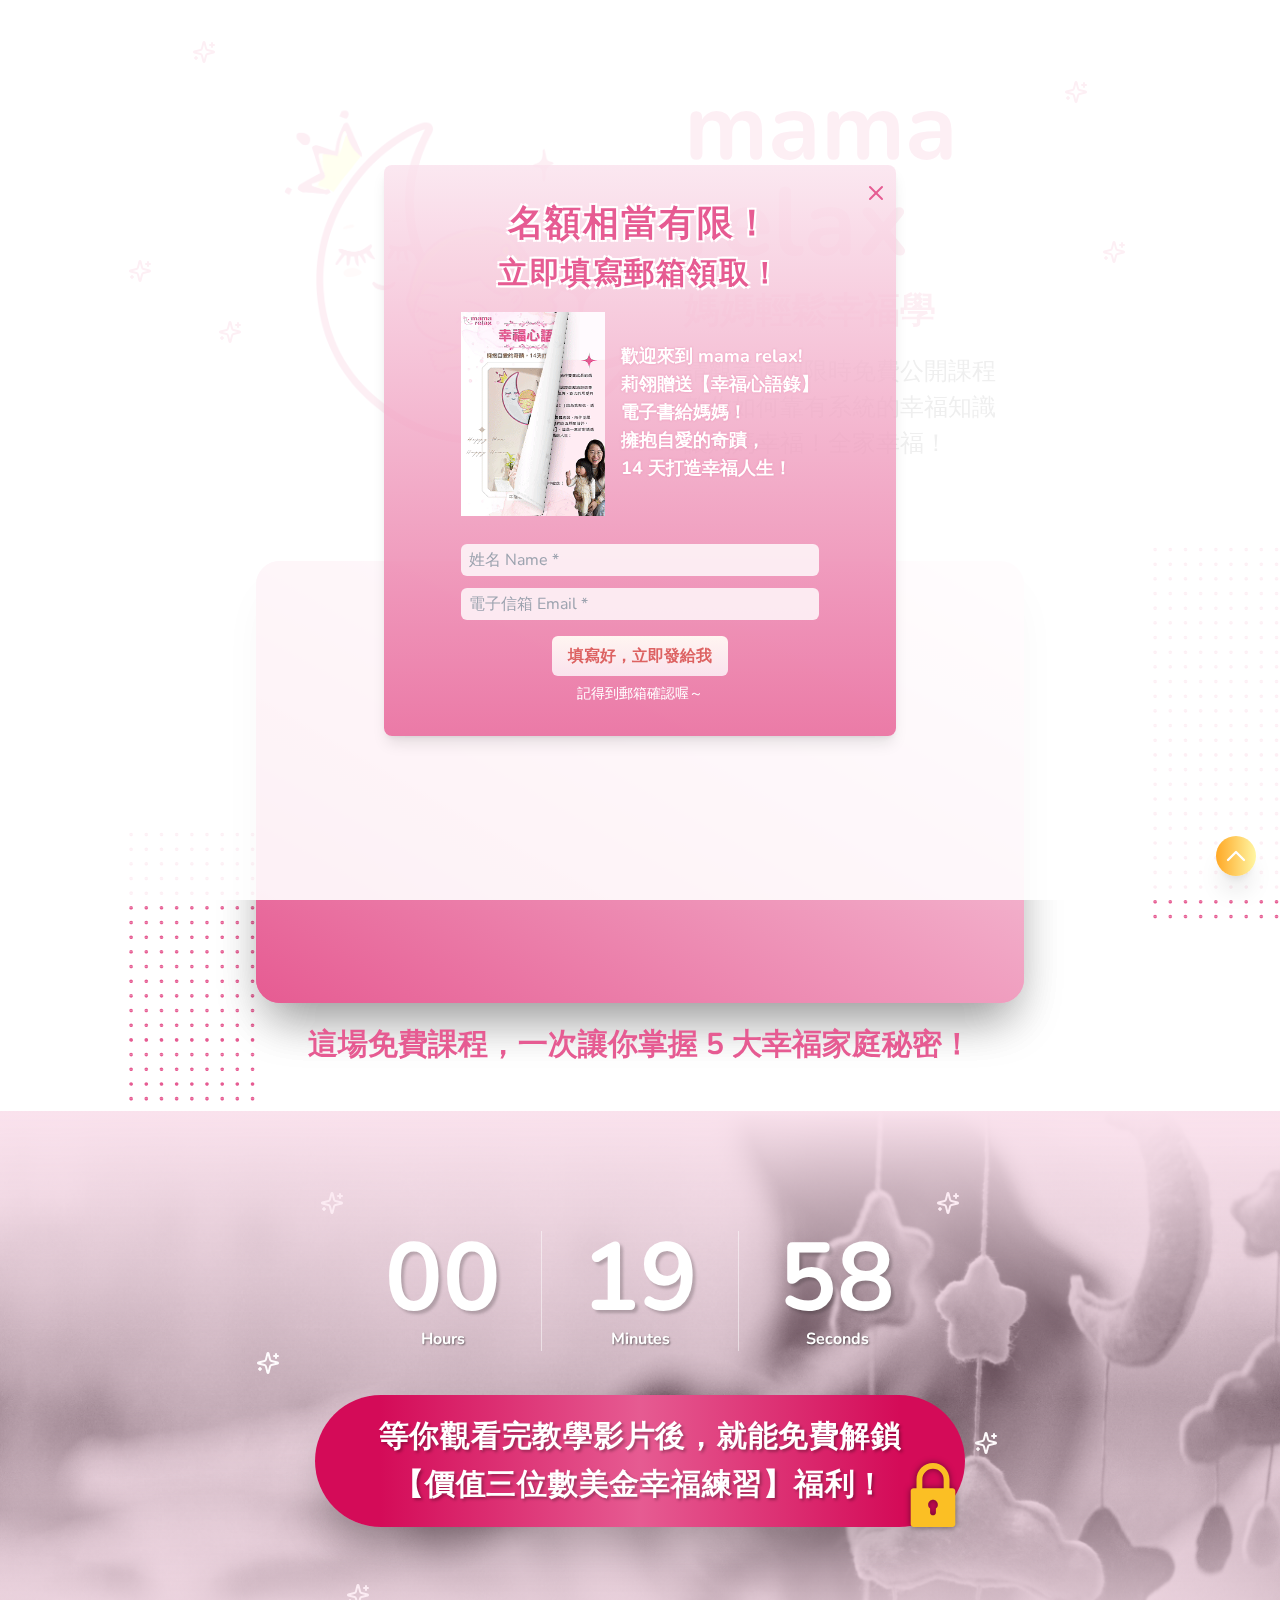
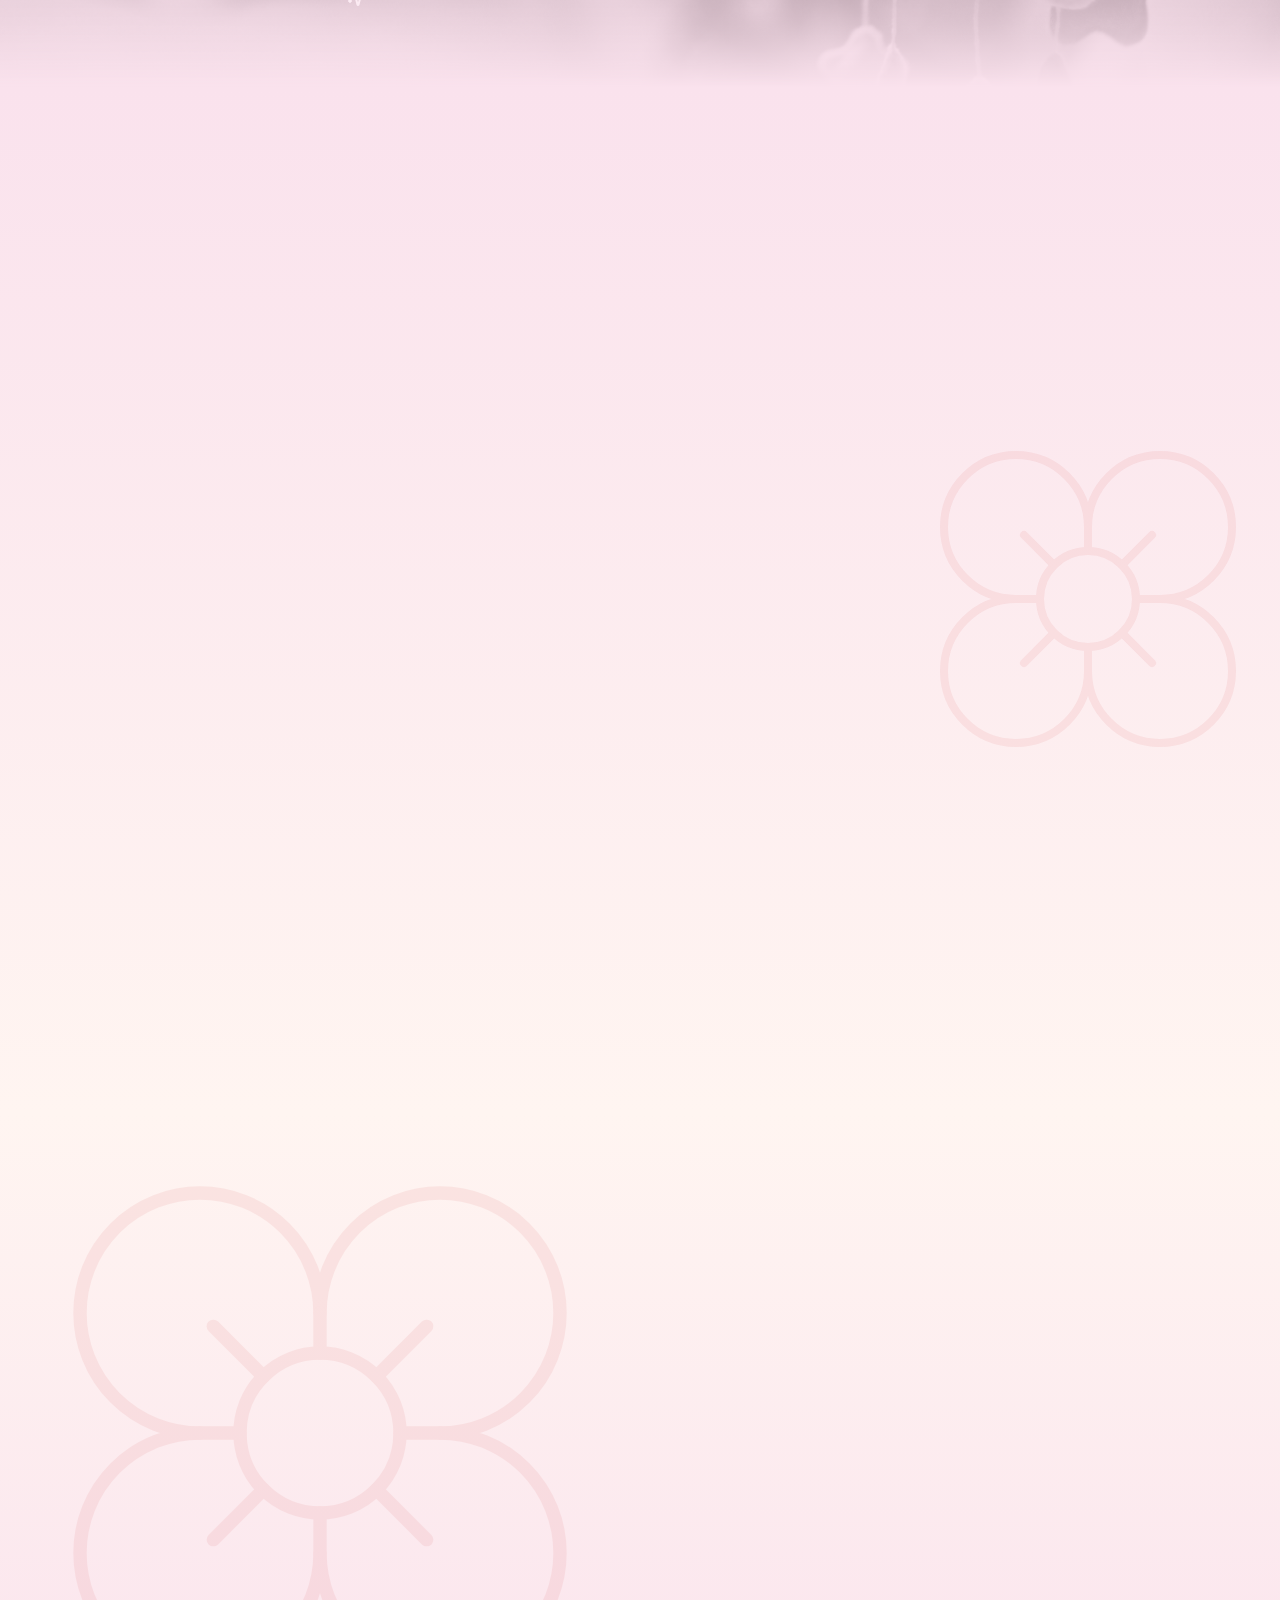
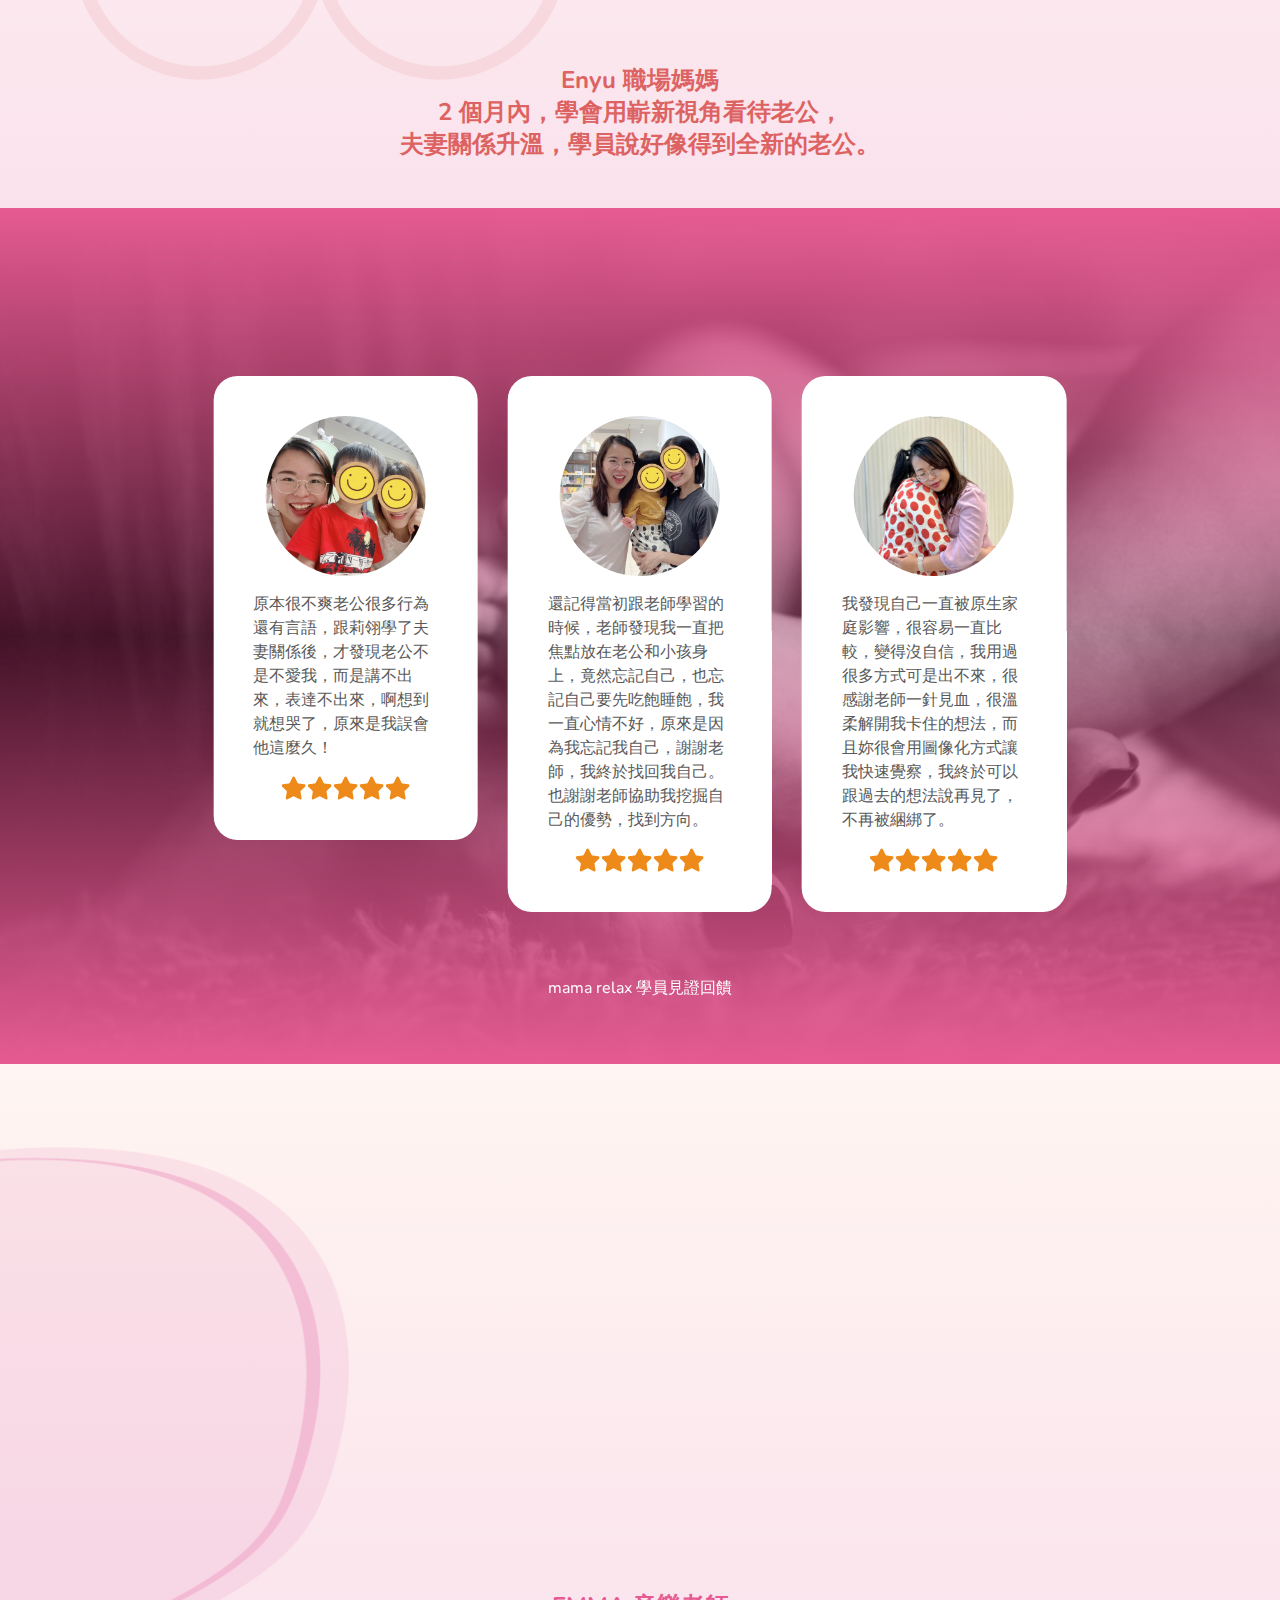
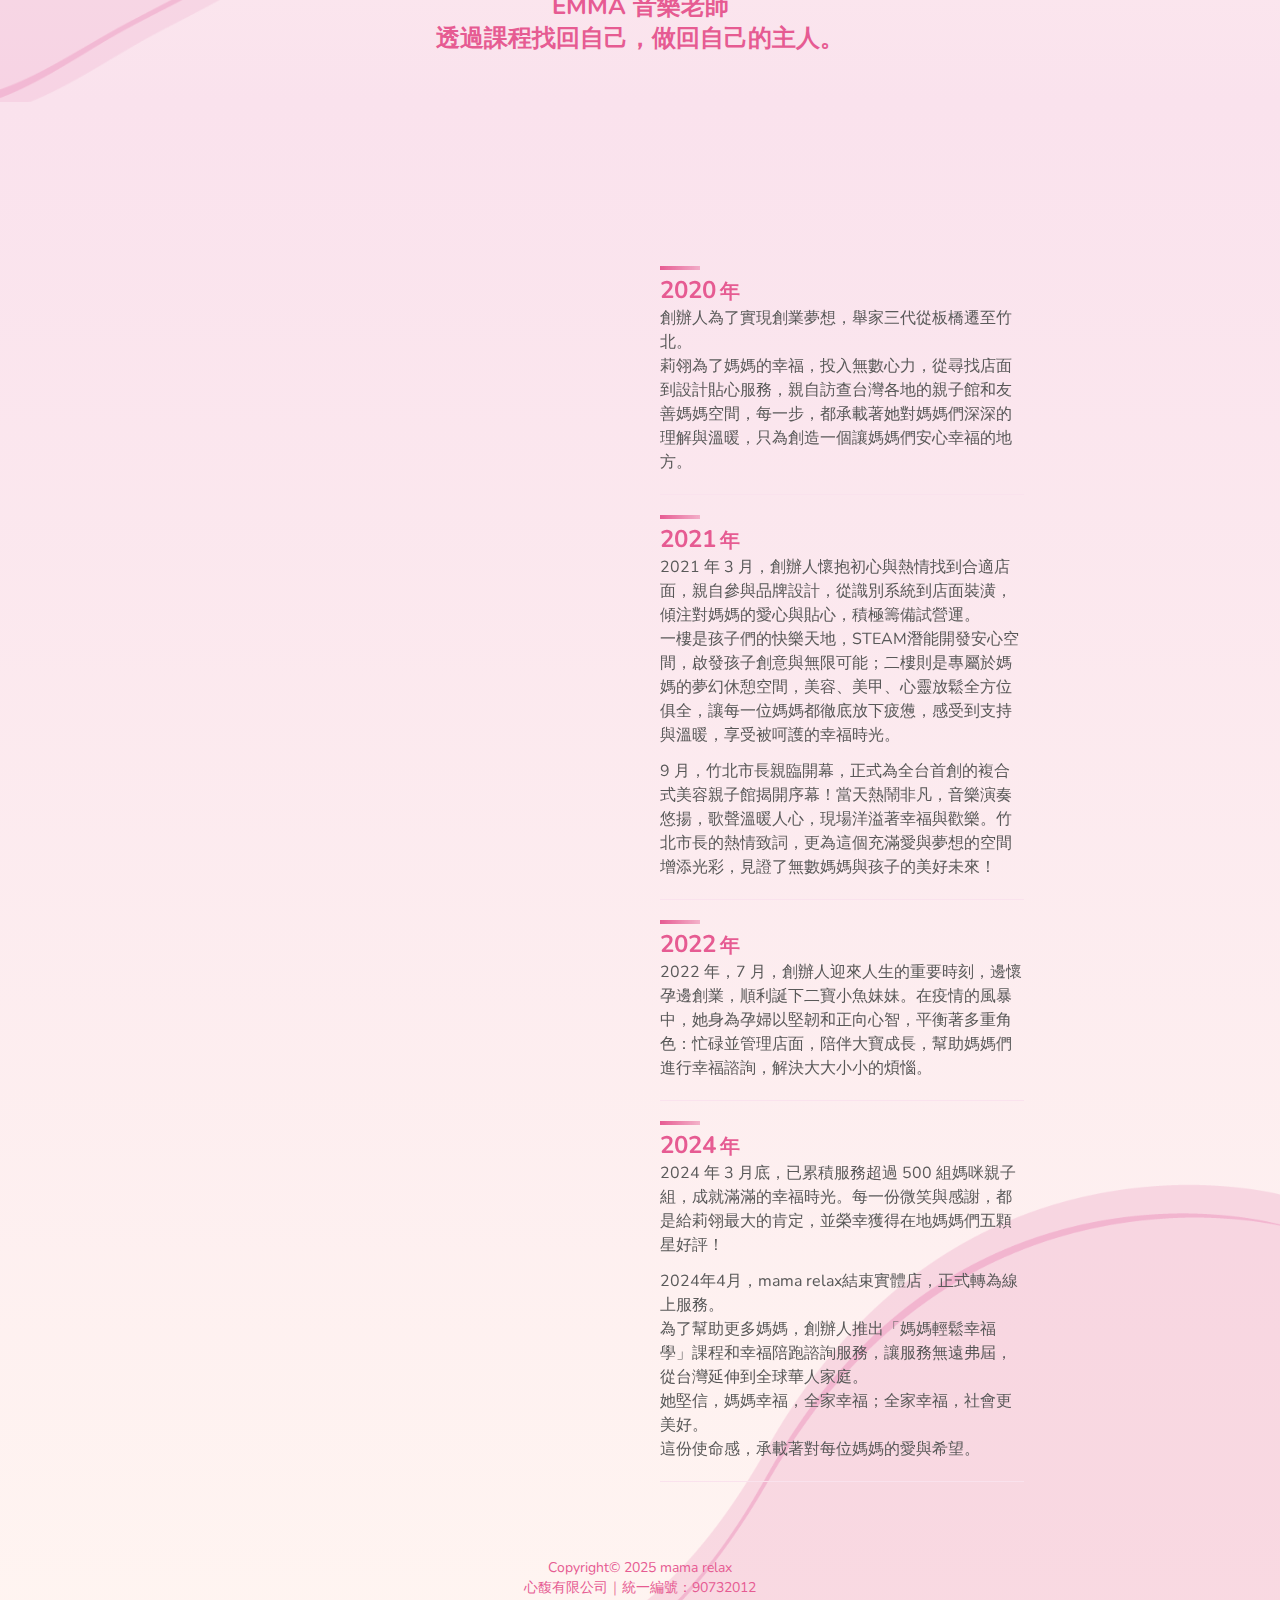
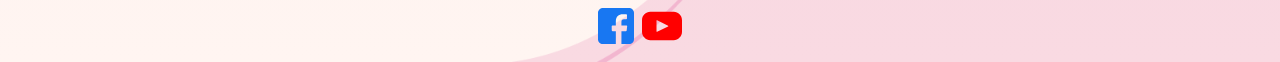
==== commit 9efce03f: "google app script form function" ====
--- a/introduce/200.html
+++ b/introduce/200.html
@@ -1,14 +1,14 @@
 <!DOCTYPE html><html  data-capo=""><head><meta charset="utf-8">
 <meta name="viewport" content="width=device-width, initial-scale=1">
 <style>@import"https://fonts.googleapis.com/css2?family=Kosugi+Maru&family=Nunito:ital,wght@0,200..1000;1,200..1000&display=swap";body,html{margin:0;--tw-bg-opacity:1;background-color:rgb(255 255 255/var(--tw-bg-opacity,1));font-family:Nunito,Kosugi Maru,sans-serif!important;padding:0}.v-enter-active,.v-leave-active{transition-duration:.5s;transition-property:all;transition-timing-function:cubic-bezier(.4,0,.2,1)}.v-enter-from,.v-leave-to{opacity:0}.v-enter-to,.v-leave-from{opacity:1}</style>
-<style>*,:after,:before{--tw-border-spacing-x:0;--tw-border-spacing-y:0;--tw-translate-x:0;--tw-translate-y:0;--tw-rotate:0;--tw-skew-x:0;--tw-skew-y:0;--tw-scale-x:1;--tw-scale-y:1;--tw-pan-x: ;--tw-pan-y: ;--tw-pinch-zoom: ;--tw-scroll-snap-strictness:proximity;--tw-gradient-from-position: ;--tw-gradient-via-position: ;--tw-gradient-to-position: ;--tw-ordinal: ;--tw-slashed-zero: ;--tw-numeric-figure: ;--tw-numeric-spacing: ;--tw-numeric-fraction: ;--tw-ring-inset: ;--tw-ring-offset-width:0px;--tw-ring-offset-color:#fff;--tw-ring-color:rgba(59,130,246,.5);--tw-ring-offset-shadow:0 0 #0000;--tw-ring-shadow:0 0 #0000;--tw-shadow:0 0 #0000;--tw-shadow-colored:0 0 #0000;--tw-blur: ;--tw-brightness: ;--tw-contrast: ;--tw-grayscale: ;--tw-hue-rotate: ;--tw-invert: ;--tw-saturate: ;--tw-sepia: ;--tw-drop-shadow: ;--tw-backdrop-blur: ;--tw-backdrop-brightness: ;--tw-backdrop-contrast: ;--tw-backdrop-grayscale: ;--tw-backdrop-hue-rotate: ;--tw-backdrop-invert: ;--tw-backdrop-opacity: ;--tw-backdrop-saturate: ;--tw-backdrop-sepia: ;--tw-contain-size: ;--tw-contain-layout: ;--tw-contain-paint: ;--tw-contain-style: }::backdrop{--tw-border-spacing-x:0;--tw-border-spacing-y:0;--tw-translate-x:0;--tw-translate-y:0;--tw-rotate:0;--tw-skew-x:0;--tw-skew-y:0;--tw-scale-x:1;--tw-scale-y:1;--tw-pan-x: ;--tw-pan-y: ;--tw-pinch-zoom: ;--tw-scroll-snap-strictness:proximity;--tw-gradient-from-position: ;--tw-gradient-via-position: ;--tw-gradient-to-position: ;--tw-ordinal: ;--tw-slashed-zero: ;--tw-numeric-figure: ;--tw-numeric-spacing: ;--tw-numeric-fraction: ;--tw-ring-inset: ;--tw-ring-offset-width:0px;--tw-ring-offset-color:#fff;--tw-ring-color:rgba(59,130,246,.5);--tw-ring-offset-shadow:0 0 #0000;--tw-ring-shadow:0 0 #0000;--tw-shadow:0 0 #0000;--tw-shadow-colored:0 0 #0000;--tw-blur: ;--tw-brightness: ;--tw-contrast: ;--tw-grayscale: ;--tw-hue-rotate: ;--tw-invert: ;--tw-saturate: ;--tw-sepia: ;--tw-drop-shadow: ;--tw-backdrop-blur: ;--tw-backdrop-brightness: ;--tw-backdrop-contrast: ;--tw-backdrop-grayscale: ;--tw-backdrop-hue-rotate: ;--tw-backdrop-invert: ;--tw-backdrop-opacity: ;--tw-backdrop-saturate: ;--tw-backdrop-sepia: ;--tw-contain-size: ;--tw-contain-layout: ;--tw-contain-paint: ;--tw-contain-style: }/*! tailwindcss v3.4.17 | MIT License | https://tailwindcss.com*/*,:after,:before{border:0 solid #e5e7eb;box-sizing:border-box}:after,:before{--tw-content:""}:host,html{line-height:1.5;-webkit-text-size-adjust:100%;font-family:ui-sans-serif,system-ui,sans-serif,Apple Color Emoji,Segoe UI Emoji,Segoe UI Symbol,Noto Color Emoji;font-feature-settings:normal;font-variation-settings:normal;-moz-tab-size:4;-o-tab-size:4;tab-size:4;-webkit-tap-highlight-color:transparent}body{line-height:inherit;margin:0}hr{border-top-width:1px;color:inherit;height:0}abbr:where([title]){-webkit-text-decoration:underline dotted;text-decoration:underline dotted}h1,h2,h3,h4,h5,h6{font-size:inherit;font-weight:inherit}a{color:inherit;text-decoration:inherit}b,strong{font-weight:bolder}code,kbd,pre,samp{font-family:ui-monospace,SFMono-Regular,Menlo,Monaco,Consolas,Liberation Mono,Courier New,monospace;font-feature-settings:normal;font-size:1em;font-variation-settings:normal}small{font-size:80%}sub,sup{font-size:75%;line-height:0;position:relative;vertical-align:baseline}sub{bottom:-.25em}sup{top:-.5em}table{border-collapse:collapse;border-color:inherit;text-indent:0}button,input,optgroup,select,textarea{color:inherit;font-family:inherit;font-feature-settings:inherit;font-size:100%;font-variation-settings:inherit;font-weight:inherit;letter-spacing:inherit;line-height:inherit;margin:0;padding:0}button,select{text-transform:none}button,input:where([type=button]),input:where([type=reset]),input:where([type=submit]){-webkit-appearance:button;background-color:transparent;background-image:none}:-moz-focusring{outline:auto}:-moz-ui-invalid{box-shadow:none}progress{vertical-align:baseline}::-webkit-inner-spin-button,::-webkit-outer-spin-button{height:auto}[type=search]{-webkit-appearance:textfield;outline-offset:-2px}::-webkit-search-decoration{-webkit-appearance:none}::-webkit-file-upload-button{-webkit-appearance:button;font:inherit}summary{display:list-item}blockquote,dd,dl,figure,h1,h2,h3,h4,h5,h6,hr,p,pre{margin:0}fieldset{margin:0}fieldset,legend{padding:0}menu,ol,ul{list-style:none;margin:0;padding:0}dialog{padding:0}textarea{resize:vertical}input::-moz-placeholder,textarea::-moz-placeholder{color:#9ca3af;opacity:1}input::placeholder,textarea::placeholder{color:#9ca3af;opacity:1}[role=button],button{cursor:pointer}:disabled{cursor:default}audio,canvas,embed,iframe,img,object,svg,video{display:block;vertical-align:middle}img,video{height:auto;max-width:100%}[hidden]:where(:not([hidden=until-found])){display:none}.fixed{position:fixed}.absolute{position:absolute}.relative{position:relative}.bottom-0{bottom:0}.bottom-20{bottom:5rem}.bottom-6{bottom:1.5rem}.left-0{left:0}.left-1\/2{left:50%}.left-4{left:1rem}.left-\[10\%\]{left:10%}.left-\[10vw\]{left:10vw}.left-\[15vw\]{left:15vw}.left-\[17vw\]{left:17vw}.left-\[20vw\]{left:20vw}.left-\[25vw\]{left:25vw}.left-\[27vw\]{left:27vw}.right-0{right:0}.right-2{right:.5rem}.right-6{right:1.5rem}.right-\[12vw\]{right:12vw}.right-\[15vw\]{right:15vw}.right-\[22vw\]{right:22vw}.right-\[25vw\]{right:25vw}.top-0{top:0}.top-1\/3{top:33.333333%}.top-10{top:2.5rem}.top-20{top:5rem}.top-4{top:1rem}.top-60{top:15rem}.top-80{top:20rem}.top-\[0\%\]{top:0}.top-\[15\%\]{top:15%}.top-\[50\%\]{top:50%}.z-10{z-index:10}.z-20{z-index:20}.z-30{z-index:30}.m-0{margin:0}.mx-auto{margin-left:auto;margin-right:auto}.my-4{margin-bottom:1rem;margin-top:1rem}.my-5{margin-bottom:1.25rem;margin-top:1.25rem}.mb-10{margin-bottom:2.5rem}.mb-20{margin-bottom:5rem}.mb-4{margin-bottom:1rem}.mb-5{margin-bottom:1.25rem}.mr-4{margin-right:1rem}.mt-1{margin-top:.25rem}.mt-10{margin-top:2.5rem}.mt-2{margin-top:.5rem}.mt-3{margin-top:.75rem}.mt-4{margin-top:1rem}.mt-5{margin-top:1.25rem}.mt-6{margin-top:1.5rem}.block{display:block}.flex{display:flex}.grid{display:grid}.hidden{display:none}.h-0{height:0}.h-10{height:2.5rem}.h-5{height:1.25rem}.h-6{height:1.5rem}.h-7{height:1.75rem}.h-8{height:2rem}.h-\[160px\]{height:160px}.h-\[30vw\]{height:30vw}.h-\[50vw\]{height:50vw}.h-\[52vw\]{height:52vw}.h-\[75vw\]{height:75vw}.h-\[calc\(100\%-20px\)\]{height:calc(100% - 20px)}.h-full{height:100%}.w-0{width:0}.w-10{width:2.5rem}.w-11\/12{width:91.666667%}.w-36{width:9rem}.w-4\/5{width:80%}.w-5{width:1.25rem}.w-6{width:1.5rem}.w-7{width:1.75rem}.w-8{width:2rem}.w-\[10vw\]{width:10vw}.w-\[160px\]{width:160px}.w-\[240px\]{width:240px}.w-\[50vw\]{width:50vw}.w-\[90vw\]{width:90vw}.w-\[calc\(100\%-20px\)\]{width:calc(100% - 20px)}.w-full{width:100%}.max-w-\[1680px\]{max-width:1680px}.max-w-lg{max-width:32rem}.-translate-x-1\/2{--tw-translate-x:-50%}.-translate-x-1\/2,.-translate-x-2{transform:translate(var(--tw-translate-x),var(--tw-translate-y)) rotate(var(--tw-rotate)) skew(var(--tw-skew-x)) skewY(var(--tw-skew-y)) scaleX(var(--tw-scale-x)) scaleY(var(--tw-scale-y))}.-translate-x-2{--tw-translate-x:-.5rem}.-translate-x-4{--tw-translate-x:-1rem}.-translate-x-4,.translate-y-\[90\%\]{transform:translate(var(--tw-translate-x),var(--tw-translate-y)) rotate(var(--tw-rotate)) skew(var(--tw-skew-x)) skewY(var(--tw-skew-y)) scaleX(var(--tw-scale-x)) scaleY(var(--tw-scale-y))}.translate-y-\[90\%\]{--tw-translate-y:90%}.rotate-\[-15deg\]{--tw-rotate:-15deg}.rotate-\[-15deg\],.rotate-\[15deg\]{transform:translate(var(--tw-translate-x),var(--tw-translate-y)) rotate(var(--tw-rotate)) skew(var(--tw-skew-x)) skewY(var(--tw-skew-y)) scaleX(var(--tw-scale-x)) scaleY(var(--tw-scale-y))}.rotate-\[15deg\]{--tw-rotate:15deg}.transform{transform:translate(var(--tw-translate-x),var(--tw-translate-y)) rotate(var(--tw-rotate)) skew(var(--tw-skew-x)) skewY(var(--tw-skew-y)) scaleX(var(--tw-scale-x)) scaleY(var(--tw-scale-y))}.cursor-pointer{cursor:pointer}.list-none{list-style-type:none}.grid-cols-1{grid-template-columns:repeat(1,minmax(0,1fr))}.flex-col{flex-direction:column}.items-start{align-items:flex-start}.items-center{align-items:center}.justify-center{justify-content:center}.justify-between{justify-content:space-between}.gap-0\.5{gap:.125rem}.gap-10{gap:2.5rem}.gap-2{gap:.5rem}.gap-5{gap:1.25rem}.gap-8{gap:2rem}.gap-x-10{-moz-column-gap:2.5rem;column-gap:2.5rem}.gap-x-2{-moz-column-gap:.5rem;column-gap:.5rem}.space-y-2>:not([hidden])~:not([hidden]){--tw-space-y-reverse:0;margin-bottom:calc(.5rem*var(--tw-space-y-reverse));margin-top:calc(.5rem*(1 - var(--tw-space-y-reverse)))}.overflow-hidden{overflow:hidden}.whitespace-nowrap{white-space:nowrap}.rounded-2xl{border-radius:1rem}.rounded-3xl{border-radius:1.5rem}.rounded-full{border-radius:9999px}.rounded-lg{border-radius:.5rem}.rounded-md{border-radius:.375rem}.border-b{border-bottom-width:1px}.border-r{border-right-width:1px}.border-none{border-style:none}.bg-primary{--tw-bg-opacity:1;background-color:rgb(230 91 146/var(--tw-bg-opacity,1))}.bg-sakura{--tw-bg-opacity:1;background-color:rgb(221 98 98/var(--tw-bg-opacity,1))}.bg-secondary{--tw-bg-opacity:1;background-color:rgb(250 226 237/var(--tw-bg-opacity,1))}.bg-white{--tw-bg-opacity:1;background-color:rgb(255 255 255/var(--tw-bg-opacity,1))}.bg-white\/80{background-color:#fffc}.bg-white\/90{background-color:#ffffffe6}.bg-\[url\(\'\/images\/memory-1\.png\'\)\]{background-image:url(/introduce/images/memory-1.png)}.bg-\[url\(\'\/images\/memory-2\.png\'\)\]{background-image:url(/introduce/images/memory-2.png)}.bg-\[url\(\'\@\/assets\/images\/dot-group\.svg\'\)\]{background-image:url(@/assets/images/dot-group.svg)}.bg-gradient-to-b{background-image:linear-gradient(to bottom,var(--tw-gradient-stops))}.bg-gradient-to-br{background-image:linear-gradient(to bottom right,var(--tw-gradient-stops))}.bg-gradient-to-r{background-image:linear-gradient(to right,var(--tw-gradient-stops))}.bg-gradient-to-t{background-image:linear-gradient(to top,var(--tw-gradient-stops))}.bg-gradient-to-tr{background-image:linear-gradient(to top right,var(--tw-gradient-stops))}.from-heavy{--tw-gradient-from:#d40b58 var(--tw-gradient-from-position);--tw-gradient-to:rgba(212,11,88,0) var(--tw-gradient-to-position);--tw-gradient-stops:var(--tw-gradient-from),var(--tw-gradient-to)}.from-light-sakura{--tw-gradient-from:#fff5f1 var(--tw-gradient-from-position);--tw-gradient-to:rgba(255,245,241,0) var(--tw-gradient-to-position);--tw-gradient-stops:var(--tw-gradient-from),var(--tw-gradient-to)}.from-orange{--tw-gradient-from:#ffa825 var(--tw-gradient-from-position);--tw-gradient-to:rgba(255,168,37,0) var(--tw-gradient-to-position);--tw-gradient-stops:var(--tw-gradient-from),var(--tw-gradient-to)}.from-primary{--tw-gradient-from:#e65b92 var(--tw-gradient-from-position);--tw-gradient-to:rgba(230,91,146,0) var(--tw-gradient-to-position);--tw-gradient-stops:var(--tw-gradient-from),var(--tw-gradient-to)}.from-sakura{--tw-gradient-from:#dd6262 var(--tw-gradient-from-position);--tw-gradient-to:rgba(221,98,98,0) var(--tw-gradient-to-position);--tw-gradient-stops:var(--tw-gradient-from),var(--tw-gradient-to)}.from-secondary{--tw-gradient-from:#fae2ed var(--tw-gradient-from-position);--tw-gradient-to:rgba(250,226,237,0) var(--tw-gradient-to-position);--tw-gradient-stops:var(--tw-gradient-from),var(--tw-gradient-to)}.from-secondary\/80{--tw-gradient-from:rgba(250,226,237,.8) var(--tw-gradient-from-position);--tw-gradient-to:rgba(250,226,237,0) var(--tw-gradient-to-position);--tw-gradient-stops:var(--tw-gradient-from),var(--tw-gradient-to)}.from-white{--tw-gradient-from:#fff var(--tw-gradient-from-position);--tw-gradient-to:hsla(0,0%,100%,0) var(--tw-gradient-to-position);--tw-gradient-stops:var(--tw-gradient-from),var(--tw-gradient-to)}.from-10\%{--tw-gradient-from-position:10%}.from-60\%{--tw-gradient-from-position:60%}.via-primary{--tw-gradient-to:rgba(230,91,146,0) var(--tw-gradient-to-position);--tw-gradient-stops:var(--tw-gradient-from),#e65b92 var(--tw-gradient-via-position),var(--tw-gradient-to)}.to-heavy{--tw-gradient-to:#d40b58 var(--tw-gradient-to-position)}.to-light-sakura{--tw-gradient-to:#fff5f1 var(--tw-gradient-to-position)}.to-primary\/80{--tw-gradient-to:rgba(230,91,146,.8) var(--tw-gradient-to-position)}.to-secondary{--tw-gradient-to:#fae2ed var(--tw-gradient-to-position)}.to-secondary\/50{--tw-gradient-to:rgba(250,226,237,.5) var(--tw-gradient-to-position)}.to-yellow{--tw-gradient-to:#fff6a3 var(--tw-gradient-to-position)}.to-90\%{--tw-gradient-to-position:90%}.bg-contain{background-size:contain}.bg-cover{background-size:cover}.bg-center{background-position:50%}.bg-no-repeat{background-repeat:no-repeat}.p-0{padding:0}.p-10{padding:2.5rem}.p-4{padding:1rem}.p-8{padding:2rem}.px-14{padding-left:3.5rem;padding-right:3.5rem}.px-2{padding-left:.5rem;padding-right:.5rem}.px-3{padding-left:.75rem;padding-right:.75rem}.px-4{padding-left:1rem;padding-right:1rem}.py-1{padding-bottom:.25rem;padding-top:.25rem}.py-10{padding-bottom:2.5rem;padding-top:2.5rem}.py-2{padding-bottom:.5rem;padding-top:.5rem}.py-4{padding-bottom:1rem;padding-top:1rem}.pb-10{padding-bottom:2.5rem}.pb-16{padding-bottom:4rem}.pb-4{padding-bottom:1rem}.pb-5{padding-bottom:1.25rem}.pb-\[56\.25\%\]{padding-bottom:56.25%}.pt-10{padding-top:2.5rem}.pt-20{padding-top:5rem}.text-center{text-align:center}.text-2xl{font-size:1.5rem;line-height:2rem}.text-3xl{font-size:1.875rem;line-height:2.25rem}.text-6xl{font-size:3.75rem;line-height:1}.text-8xl{font-size:6rem;line-height:1}.text-base{font-size:1rem;line-height:1.5rem}.text-lg{font-size:1.125rem;line-height:1.75rem}.text-sm{font-size:.875rem;line-height:1.25rem}.text-xl{font-size:1.25rem;line-height:1.75rem}.text-xs{font-size:.75rem;line-height:1rem}.font-bold{font-weight:700}.italic{font-style:italic}.leading-none{line-height:1}.leading-normal{line-height:1.5}.leading-tight{line-height:1.25}.tracking-wider{letter-spacing:.05em}.text-\[\#1877f2\]{--tw-text-opacity:1;color:rgb(24 119 242/var(--tw-text-opacity,1))}.text-\[\#ff0000\]{--tw-text-opacity:1;color:rgb(255 0 0/var(--tw-text-opacity,1))}.text-amber-400{--tw-text-opacity:1;color:rgb(251 191 36/var(--tw-text-opacity,1))}.text-black\/30{color:#0000004d}.text-context{--tw-text-opacity:1;color:rgb(89 89 89/var(--tw-text-opacity,1))}.text-primary{--tw-text-opacity:1;color:rgb(230 91 146/var(--tw-text-opacity,1))}.text-red-500{--tw-text-opacity:1;color:rgb(239 68 68/var(--tw-text-opacity,1))}.text-sakura{--tw-text-opacity:1;color:rgb(221 98 98/var(--tw-text-opacity,1))}.text-white{--tw-text-opacity:1;color:rgb(255 255 255/var(--tw-text-opacity,1))}.underline{text-decoration-line:underline}.decoration-1{text-decoration-thickness:1px}.decoration-2{text-decoration-thickness:2px}.opacity-0{opacity:0}.opacity-10{opacity:.1}.shadow{--tw-shadow:0 1px 3px 0 rgba(0,0,0,.1),0 1px 2px -1px rgba(0,0,0,.1);--tw-shadow-colored:0 1px 3px 0 var(--tw-shadow-color),0 1px 2px -1px var(--tw-shadow-color)}.shadow,.shadow-2xl{box-shadow:var(--tw-ring-offset-shadow,0 0 #0000),var(--tw-ring-shadow,0 0 #0000),var(--tw-shadow)}.shadow-2xl{--tw-shadow:0 25px 50px -12px rgba(0,0,0,.25);--tw-shadow-colored:0 25px 50px -12px var(--tw-shadow-color)}.outline{outline-style:solid}.drop-shadow-\[0_0_3px_rgba\(0\,0\,0\,0\.5\)\]{--tw-drop-shadow:drop-shadow(0 0 3px rgba(0,0,0,.5));filter:var(--tw-blur) var(--tw-brightness) var(--tw-contrast) var(--tw-grayscale) var(--tw-hue-rotate) var(--tw-invert) var(--tw-saturate) var(--tw-sepia) var(--tw-drop-shadow)}.transition{transition-duration:.15s;transition-property:color,background-color,border-color,text-decoration-color,fill,stroke,opacity,box-shadow,transform,filter,-webkit-backdrop-filter;transition-property:color,background-color,border-color,text-decoration-color,fill,stroke,opacity,box-shadow,transform,filter,backdrop-filter;transition-property:color,background-color,border-color,text-decoration-color,fill,stroke,opacity,box-shadow,transform,filter,backdrop-filter,-webkit-backdrop-filter;transition-timing-function:cubic-bezier(.4,0,.2,1)}.transition-all{transition-duration:.15s;transition-property:all;transition-timing-function:cubic-bezier(.4,0,.2,1)}.duration-200{transition-duration:.2s}.duration-300{transition-duration:.3s}.content-\[\'\'\]{--tw-content:"";content:var(--tw-content)}.before\:absolute:before{content:var(--tw-content);position:absolute}.before\:bottom-0:before{bottom:0;content:var(--tw-content)}.before\:left-0:before{content:var(--tw-content);left:0}.before\:right-0:before{content:var(--tw-content);right:0}.before\:top-0:before{content:var(--tw-content);top:0}.before\:h-1:before{content:var(--tw-content);height:.25rem}.before\:h-\[60vw\]:before{content:var(--tw-content);height:60vw}.before\:h-full:before{content:var(--tw-content);height:100%}.before\:w-10:before{content:var(--tw-content);width:2.5rem}.before\:w-\[40vw\]:before{content:var(--tw-content);width:40vw}.before\:w-\[90vw\]:before{content:var(--tw-content);width:90vw}.before\:w-full:before{content:var(--tw-content);width:100%}.before\:bg-\[url\(\'\@\/assets\/images\/mama-back\.jpg\'\)\]:before{background-image:url(@/assets/images/mama-back.jpg);content:var(--tw-content)}.before\:bg-\[url\(\'\@\/assets\/images\/mama-back2\.jpg\'\)\]:before{background-image:url(@/assets/images/mama-back2.jpg);content:var(--tw-content)}.before\:bg-\[url\(\'\@\/assets\/images\/pink-shape-bottom\.webp\'\)\]:before{background-image:url(@/assets/images/pink-shape-bottom.webp);content:var(--tw-content)}.before\:bg-\[url\(\'\@\/assets\/images\/pink-shape-left\.webp\'\)\]:before{background-image:url(@/assets/images/pink-shape-left.webp);content:var(--tw-content)}.before\:bg-gradient-to-b:before{background-image:linear-gradient(to bottom,var(--tw-gradient-stops));content:var(--tw-content)}.before\:bg-gradient-to-r:before{background-image:linear-gradient(to right,var(--tw-gradient-stops));content:var(--tw-content)}.before\:from-light-sakura:before{content:var(--tw-content);--tw-gradient-from:#fff5f1 var(--tw-gradient-from-position);--tw-gradient-to:rgba(255,245,241,0) var(--tw-gradient-to-position);--tw-gradient-stops:var(--tw-gradient-from),var(--tw-gradient-to)}.before\:from-primary:before{content:var(--tw-content);--tw-gradient-from:#e65b92 var(--tw-gradient-from-position);--tw-gradient-to:rgba(230,91,146,0) var(--tw-gradient-to-position);--tw-gradient-stops:var(--tw-gradient-from),var(--tw-gradient-to)}.before\:from-secondary\/50:before{content:var(--tw-content);--tw-gradient-from:rgba(250,226,237,.5) var(--tw-gradient-from-position);--tw-gradient-to:rgba(250,226,237,0) var(--tw-gradient-to-position);--tw-gradient-stops:var(--tw-gradient-from),var(--tw-gradient-to)}.before\:to-secondary:before{content:var(--tw-content);--tw-gradient-to:#fae2ed var(--tw-gradient-to-position)}.before\:bg-contain:before{background-size:contain;content:var(--tw-content)}.before\:bg-cover:before{background-size:cover;content:var(--tw-content)}.before\:bg-center:before{background-position:50%;content:var(--tw-content)}.before\:bg-no-repeat:before{background-repeat:no-repeat;content:var(--tw-content)}.before\:content-\[\'\'\]:before{--tw-content:"";content:var(--tw-content)}.after\:absolute:after{content:var(--tw-content);position:absolute}.after\:left-0:after{content:var(--tw-content);left:0}.after\:top-0:after{content:var(--tw-content);top:0}.after\:h-full:after{content:var(--tw-content);height:100%}.after\:w-full:after{content:var(--tw-content);width:100%}.after\:bg-gradient-to-b:after{background-image:linear-gradient(to bottom,var(--tw-gradient-stops));content:var(--tw-content)}.after\:from-primary:after{content:var(--tw-content);--tw-gradient-from:#e65b92 var(--tw-gradient-from-position);--tw-gradient-to:rgba(230,91,146,0) var(--tw-gradient-to-position);--tw-gradient-stops:var(--tw-gradient-from),var(--tw-gradient-to)}.after\:from-secondary:after{content:var(--tw-content);--tw-gradient-from:#fae2ed var(--tw-gradient-from-position);--tw-gradient-to:rgba(250,226,237,0) var(--tw-gradient-to-position);--tw-gradient-stops:var(--tw-gradient-from),var(--tw-gradient-to)}.after\:via-primary\/20:after{content:var(--tw-content);--tw-gradient-to:rgba(230,91,146,0) var(--tw-gradient-to-position);--tw-gradient-stops:var(--tw-gradient-from),rgba(230,91,146,.2) var(--tw-gradient-via-position),var(--tw-gradient-to)}.after\:via-transparent:after{content:var(--tw-content);--tw-gradient-to:transparent var(--tw-gradient-to-position);--tw-gradient-stops:var(--tw-gradient-from),transparent var(--tw-gradient-via-position),var(--tw-gradient-to)}.after\:to-primary:after{content:var(--tw-content);--tw-gradient-to:#e65b92 var(--tw-gradient-to-position)}.after\:to-secondary:after{content:var(--tw-content);--tw-gradient-to:#fae2ed var(--tw-gradient-to-position)}.after\:content-\[\'\'\]:after{--tw-content:"";content:var(--tw-content)}.hover\:scale-125:hover{--tw-scale-x:1.25;--tw-scale-y:1.25;transform:translate(var(--tw-translate-x),var(--tw-translate-y)) rotate(var(--tw-rotate)) skew(var(--tw-skew-x)) skewY(var(--tw-skew-y)) scaleX(var(--tw-scale-x)) scaleY(var(--tw-scale-y))}.hover\:text-\[\#475993\]:hover{--tw-text-opacity:1;color:rgb(71 89 147/var(--tw-text-opacity,1))}.hover\:text-red-600:hover{--tw-text-opacity:1;color:rgb(220 38 38/var(--tw-text-opacity,1))}.hover\:underline:hover{text-decoration-line:underline}.hover\:shadow-lg:hover{--tw-shadow:0 10px 15px -3px rgba(0,0,0,.1),0 4px 6px -4px rgba(0,0,0,.1);--tw-shadow-colored:0 10px 15px -3px var(--tw-shadow-color),0 4px 6px -4px var(--tw-shadow-color);box-shadow:var(--tw-ring-offset-shadow,0 0 #0000),var(--tw-ring-shadow,0 0 #0000),var(--tw-shadow)}.group:hover .group-hover\:text-orange{--tw-text-opacity:1;color:rgb(255 168 37/var(--tw-text-opacity,1))}.group:hover .group-hover\:opacity-100{opacity:1}@media (min-width:640px){.sm\:mt-2{margin-top:.5rem}.sm\:hidden{display:none}.sm\:h-10{height:2.5rem}.sm\:h-9{height:2.25rem}.sm\:w-10{width:2.5rem}.sm\:w-4\/5{width:80%}.sm\:w-9{width:2.25rem}.sm\:grid-cols-1{grid-template-columns:repeat(1,minmax(0,1fr))}.sm\:grid-cols-3{grid-template-columns:repeat(3,minmax(0,1fr))}.sm\:px-8{padding-left:2rem;padding-right:2rem}.sm\:py-6{padding-bottom:1.5rem;padding-top:1.5rem}.sm\:text-2xl{font-size:1.5rem;line-height:2rem}.sm\:text-base{font-size:1rem;line-height:1.5rem}.sm\:leading-none{line-height:1}.sm\:before\:from-white:before{content:var(--tw-content);--tw-gradient-from:#fff var(--tw-gradient-from-position);--tw-gradient-to:hsla(0,0%,100%,0) var(--tw-gradient-to-position);--tw-gradient-stops:var(--tw-gradient-from),var(--tw-gradient-to)}}@media (min-width:768px){.md\:m-0{margin:0}.md\:mb-5{margin-bottom:1.25rem}.md\:mr-10{margin-right:2.5rem}.md\:mt-3{margin-top:.75rem}.md\:mt-5{margin-top:1.25rem}.md\:mt-6{margin-top:1.5rem}.md\:flex{display:flex}.md\:hidden{display:none}.md\:h-16{height:4rem}.md\:h-\[30vw\]{height:30vw}.md\:h-\[36vw\]{height:36vw}.md\:h-\[45\.7vw\]{height:45.7vw}.md\:w-1\/2{width:50%}.md\:w-16{width:4rem}.md\:w-4\/5{width:80%}.md\:w-\[30vw\]{width:30vw}.md\:w-\[360px\]{width:360px}.md\:w-\[80vw\]{width:80vw}.md\:w-auto{width:auto}.md\:w-full{width:100%}.md\:grid-cols-2{grid-template-columns:repeat(2,minmax(0,1fr))}.md\:flex-row{flex-direction:row}.md\:px-16{padding-left:4rem;padding-right:4rem}.md\:pb-12{padding-bottom:3rem}.md\:pb-\[160px\]{padding-bottom:160px}.md\:pt-0{padding-top:0}.md\:pt-16{padding-top:4rem}.md\:pt-5{padding-top:1.25rem}.md\:pt-\[100px\]{padding-top:100px}.md\:text-left{text-align:left}.md\:text-2xl{font-size:1.5rem;line-height:2rem}.md\:text-3xl{font-size:1.875rem;line-height:2.25rem}.md\:text-4xl{font-size:2.25rem;line-height:2.5rem}.md\:text-5xl{font-size:3rem;line-height:1}.md\:text-8xl{font-size:6rem;line-height:1}.md\:text-xl{font-size:1.25rem;line-height:1.75rem}.md\:leading-none{line-height:1}.md\:leading-normal{line-height:1.5}.md\:leading-tight{line-height:1.25}}@media (min-width:1024px){.lg\:h-\[30vw\]{height:30vw}.lg\:h-\[40\.1vw\]{height:40.1vw}.lg\:w-2\/3{width:66.666667%}.lg\:w-3\/5{width:60%}.lg\:w-4\/6{width:66.666667%}.lg\:w-\[70vw\]{width:70vw}.before\:lg\:h-\[40vw\]:before{content:var(--tw-content);height:40vw}.before\:lg\:h-\[45vw\]:before{content:var(--tw-content);height:45vw}.before\:lg\:w-\[30vw\]:before{content:var(--tw-content);width:30vw}.before\:lg\:w-\[60vw\]:before{content:var(--tw-content);width:60vw}}@media (min-width:1280px){.xl\:h-\[25vw\]{height:25vw}.xl\:h-\[34\.5vw\]{height:34.5vw}.xl\:w-3\/5{width:60%}.xl\:w-\[60vw\]{width:60vw}}@media (min-width:1536px){.\32xl\:w-2\/5{width:40%}}</style>
+<style>*,:after,:before{--tw-border-spacing-x:0;--tw-border-spacing-y:0;--tw-translate-x:0;--tw-translate-y:0;--tw-rotate:0;--tw-skew-x:0;--tw-skew-y:0;--tw-scale-x:1;--tw-scale-y:1;--tw-pan-x: ;--tw-pan-y: ;--tw-pinch-zoom: ;--tw-scroll-snap-strictness:proximity;--tw-gradient-from-position: ;--tw-gradient-via-position: ;--tw-gradient-to-position: ;--tw-ordinal: ;--tw-slashed-zero: ;--tw-numeric-figure: ;--tw-numeric-spacing: ;--tw-numeric-fraction: ;--tw-ring-inset: ;--tw-ring-offset-width:0px;--tw-ring-offset-color:#fff;--tw-ring-color:rgba(59,130,246,.5);--tw-ring-offset-shadow:0 0 #0000;--tw-ring-shadow:0 0 #0000;--tw-shadow:0 0 #0000;--tw-shadow-colored:0 0 #0000;--tw-blur: ;--tw-brightness: ;--tw-contrast: ;--tw-grayscale: ;--tw-hue-rotate: ;--tw-invert: ;--tw-saturate: ;--tw-sepia: ;--tw-drop-shadow: ;--tw-backdrop-blur: ;--tw-backdrop-brightness: ;--tw-backdrop-contrast: ;--tw-backdrop-grayscale: ;--tw-backdrop-hue-rotate: ;--tw-backdrop-invert: ;--tw-backdrop-opacity: ;--tw-backdrop-saturate: ;--tw-backdrop-sepia: ;--tw-contain-size: ;--tw-contain-layout: ;--tw-contain-paint: ;--tw-contain-style: }::backdrop{--tw-border-spacing-x:0;--tw-border-spacing-y:0;--tw-translate-x:0;--tw-translate-y:0;--tw-rotate:0;--tw-skew-x:0;--tw-skew-y:0;--tw-scale-x:1;--tw-scale-y:1;--tw-pan-x: ;--tw-pan-y: ;--tw-pinch-zoom: ;--tw-scroll-snap-strictness:proximity;--tw-gradient-from-position: ;--tw-gradient-via-position: ;--tw-gradient-to-position: ;--tw-ordinal: ;--tw-slashed-zero: ;--tw-numeric-figure: ;--tw-numeric-spacing: ;--tw-numeric-fraction: ;--tw-ring-inset: ;--tw-ring-offset-width:0px;--tw-ring-offset-color:#fff;--tw-ring-color:rgba(59,130,246,.5);--tw-ring-offset-shadow:0 0 #0000;--tw-ring-shadow:0 0 #0000;--tw-shadow:0 0 #0000;--tw-shadow-colored:0 0 #0000;--tw-blur: ;--tw-brightness: ;--tw-contrast: ;--tw-grayscale: ;--tw-hue-rotate: ;--tw-invert: ;--tw-saturate: ;--tw-sepia: ;--tw-drop-shadow: ;--tw-backdrop-blur: ;--tw-backdrop-brightness: ;--tw-backdrop-contrast: ;--tw-backdrop-grayscale: ;--tw-backdrop-hue-rotate: ;--tw-backdrop-invert: ;--tw-backdrop-opacity: ;--tw-backdrop-saturate: ;--tw-backdrop-sepia: ;--tw-contain-size: ;--tw-contain-layout: ;--tw-contain-paint: ;--tw-contain-style: }/*! tailwindcss v3.4.17 | MIT License | https://tailwindcss.com*/*,:after,:before{border:0 solid #e5e7eb;box-sizing:border-box}:after,:before{--tw-content:""}:host,html{line-height:1.5;-webkit-text-size-adjust:100%;font-family:ui-sans-serif,system-ui,sans-serif,Apple Color Emoji,Segoe UI Emoji,Segoe UI Symbol,Noto Color Emoji;font-feature-settings:normal;font-variation-settings:normal;-moz-tab-size:4;-o-tab-size:4;tab-size:4;-webkit-tap-highlight-color:transparent}body{line-height:inherit;margin:0}hr{border-top-width:1px;color:inherit;height:0}abbr:where([title]){-webkit-text-decoration:underline dotted;text-decoration:underline dotted}h1,h2,h3,h4,h5,h6{font-size:inherit;font-weight:inherit}a{color:inherit;text-decoration:inherit}b,strong{font-weight:bolder}code,kbd,pre,samp{font-family:ui-monospace,SFMono-Regular,Menlo,Monaco,Consolas,Liberation Mono,Courier New,monospace;font-feature-settings:normal;font-size:1em;font-variation-settings:normal}small{font-size:80%}sub,sup{font-size:75%;line-height:0;position:relative;vertical-align:baseline}sub{bottom:-.25em}sup{top:-.5em}table{border-collapse:collapse;border-color:inherit;text-indent:0}button,input,optgroup,select,textarea{color:inherit;font-family:inherit;font-feature-settings:inherit;font-size:100%;font-variation-settings:inherit;font-weight:inherit;letter-spacing:inherit;line-height:inherit;margin:0;padding:0}button,select{text-transform:none}button,input:where([type=button]),input:where([type=reset]),input:where([type=submit]){-webkit-appearance:button;background-color:transparent;background-image:none}:-moz-focusring{outline:auto}:-moz-ui-invalid{box-shadow:none}progress{vertical-align:baseline}::-webkit-inner-spin-button,::-webkit-outer-spin-button{height:auto}[type=search]{-webkit-appearance:textfield;outline-offset:-2px}::-webkit-search-decoration{-webkit-appearance:none}::-webkit-file-upload-button{-webkit-appearance:button;font:inherit}summary{display:list-item}blockquote,dd,dl,figure,h1,h2,h3,h4,h5,h6,hr,p,pre{margin:0}fieldset{margin:0}fieldset,legend{padding:0}menu,ol,ul{list-style:none;margin:0;padding:0}dialog{padding:0}textarea{resize:vertical}input::-moz-placeholder,textarea::-moz-placeholder{color:#9ca3af;opacity:1}input::placeholder,textarea::placeholder{color:#9ca3af;opacity:1}[role=button],button{cursor:pointer}:disabled{cursor:default}audio,canvas,embed,iframe,img,object,svg,video{display:block;vertical-align:middle}img,video{height:auto;max-width:100%}[hidden]:where(:not([hidden=until-found])){display:none}.fixed{position:fixed}.absolute{position:absolute}.relative{position:relative}.bottom-0{bottom:0}.bottom-20{bottom:5rem}.bottom-6{bottom:1.5rem}.left-0{left:0}.left-1\/2{left:50%}.left-4{left:1rem}.left-\[10\%\]{left:10%}.left-\[10vw\]{left:10vw}.left-\[15vw\]{left:15vw}.left-\[17vw\]{left:17vw}.left-\[20vw\]{left:20vw}.left-\[25vw\]{left:25vw}.left-\[27vw\]{left:27vw}.right-0{right:0}.right-2{right:.5rem}.right-4{right:1rem}.right-6{right:1.5rem}.right-\[12vw\]{right:12vw}.right-\[15vw\]{right:15vw}.right-\[22vw\]{right:22vw}.right-\[25vw\]{right:25vw}.top-0{top:0}.top-1\/2{top:50%}.top-1\/3{top:33.333333%}.top-10{top:2.5rem}.top-20{top:5rem}.top-4{top:1rem}.top-60{top:15rem}.top-80{top:20rem}.top-\[0\%\]{top:0}.top-\[15\%\]{top:15%}.top-\[50\%\]{top:50%}.z-10{z-index:10}.z-20{z-index:20}.z-30{z-index:30}.m-0{margin:0}.mx-auto{margin-left:auto;margin-right:auto}.my-4{margin-bottom:1rem;margin-top:1rem}.my-5{margin-bottom:1.25rem;margin-top:1.25rem}.mb-10{margin-bottom:2.5rem}.mb-20{margin-bottom:5rem}.mb-4{margin-bottom:1rem}.mb-5{margin-bottom:1.25rem}.mr-4{margin-right:1rem}.mt-1{margin-top:.25rem}.mt-10{margin-top:2.5rem}.mt-2{margin-top:.5rem}.mt-3{margin-top:.75rem}.mt-4{margin-top:1rem}.mt-5{margin-top:1.25rem}.mt-6{margin-top:1.5rem}.block{display:block}.flex{display:flex}.grid{display:grid}.hidden{display:none}.h-0{height:0}.h-10{height:2.5rem}.h-5{height:1.25rem}.h-6{height:1.5rem}.h-7{height:1.75rem}.h-8{height:2rem}.h-\[160px\]{height:160px}.h-\[30vw\]{height:30vw}.h-\[50vw\]{height:50vw}.h-\[52vw\]{height:52vw}.h-\[75vw\]{height:75vw}.h-\[calc\(100\%-20px\)\]{height:calc(100% - 20px)}.h-full{height:100%}.w-0{width:0}.w-10{width:2.5rem}.w-11\/12{width:91.666667%}.w-36{width:9rem}.w-4\/5{width:80%}.w-5{width:1.25rem}.w-6{width:1.5rem}.w-7{width:1.75rem}.w-8{width:2rem}.w-\[10vw\]{width:10vw}.w-\[160px\]{width:160px}.w-\[240px\]{width:240px}.w-\[50vw\]{width:50vw}.w-\[90vw\]{width:90vw}.w-\[calc\(100\%-20px\)\]{width:calc(100% - 20px)}.w-full{width:100%}.max-w-\[1680px\]{max-width:1680px}.max-w-lg{max-width:32rem}.-translate-x-1\/2{--tw-translate-x:-50%}.-translate-x-1\/2,.-translate-x-2{transform:translate(var(--tw-translate-x),var(--tw-translate-y)) rotate(var(--tw-rotate)) skew(var(--tw-skew-x)) skewY(var(--tw-skew-y)) scaleX(var(--tw-scale-x)) scaleY(var(--tw-scale-y))}.-translate-x-2{--tw-translate-x:-.5rem}.-translate-x-4{--tw-translate-x:-1rem}.-translate-x-4,.translate-y-\[90\%\]{transform:translate(var(--tw-translate-x),var(--tw-translate-y)) rotate(var(--tw-rotate)) skew(var(--tw-skew-x)) skewY(var(--tw-skew-y)) scaleX(var(--tw-scale-x)) scaleY(var(--tw-scale-y))}.translate-y-\[90\%\]{--tw-translate-y:90%}.rotate-\[-15deg\]{--tw-rotate:-15deg}.rotate-\[-15deg\],.rotate-\[15deg\]{transform:translate(var(--tw-translate-x),var(--tw-translate-y)) rotate(var(--tw-rotate)) skew(var(--tw-skew-x)) skewY(var(--tw-skew-y)) scaleX(var(--tw-scale-x)) scaleY(var(--tw-scale-y))}.rotate-\[15deg\]{--tw-rotate:15deg}.transform{transform:translate(var(--tw-translate-x),var(--tw-translate-y)) rotate(var(--tw-rotate)) skew(var(--tw-skew-x)) skewY(var(--tw-skew-y)) scaleX(var(--tw-scale-x)) scaleY(var(--tw-scale-y))}.cursor-pointer{cursor:pointer}.list-none{list-style-type:none}.grid-cols-1{grid-template-columns:repeat(1,minmax(0,1fr))}.flex-col{flex-direction:column}.items-start{align-items:flex-start}.items-center{align-items:center}.justify-center{justify-content:center}.justify-between{justify-content:space-between}.gap-0\.5{gap:.125rem}.gap-10{gap:2.5rem}.gap-2{gap:.5rem}.gap-5{gap:1.25rem}.gap-8{gap:2rem}.gap-x-10{-moz-column-gap:2.5rem;column-gap:2.5rem}.gap-x-2{-moz-column-gap:.5rem;column-gap:.5rem}.space-y-2>:not([hidden])~:not([hidden]){--tw-space-y-reverse:0;margin-bottom:calc(.5rem*var(--tw-space-y-reverse));margin-top:calc(.5rem*(1 - var(--tw-space-y-reverse)))}.overflow-hidden{overflow:hidden}.whitespace-nowrap{white-space:nowrap}.rounded-2xl{border-radius:1rem}.rounded-3xl{border-radius:1.5rem}.rounded-full{border-radius:9999px}.rounded-lg{border-radius:.5rem}.rounded-md{border-radius:.375rem}.border-b{border-bottom-width:1px}.border-r{border-right-width:1px}.border-none{border-style:none}.bg-primary{--tw-bg-opacity:1;background-color:rgb(230 91 146/var(--tw-bg-opacity,1))}.bg-sakura{--tw-bg-opacity:1;background-color:rgb(221 98 98/var(--tw-bg-opacity,1))}.bg-secondary{--tw-bg-opacity:1;background-color:rgb(250 226 237/var(--tw-bg-opacity,1))}.bg-white{--tw-bg-opacity:1;background-color:rgb(255 255 255/var(--tw-bg-opacity,1))}.bg-white\/80{background-color:#fffc}.bg-white\/90{background-color:#ffffffe6}.bg-\[url\(\'\/images\/memory-1\.png\'\)\]{background-image:url(/introduce/images/memory-1.png)}.bg-\[url\(\'\/images\/memory-2\.png\'\)\]{background-image:url(/introduce/images/memory-2.png)}.bg-\[url\(\'\@\/assets\/images\/dot-group\.svg\'\)\]{background-image:url(@/assets/images/dot-group.svg)}.bg-gradient-to-b{background-image:linear-gradient(to bottom,var(--tw-gradient-stops))}.bg-gradient-to-br{background-image:linear-gradient(to bottom right,var(--tw-gradient-stops))}.bg-gradient-to-r{background-image:linear-gradient(to right,var(--tw-gradient-stops))}.bg-gradient-to-t{background-image:linear-gradient(to top,var(--tw-gradient-stops))}.bg-gradient-to-tr{background-image:linear-gradient(to top right,var(--tw-gradient-stops))}.from-gray-200{--tw-gradient-from:#e5e7eb var(--tw-gradient-from-position);--tw-gradient-to:rgba(229,231,235,0) var(--tw-gradient-to-position);--tw-gradient-stops:var(--tw-gradient-from),var(--tw-gradient-to)}.from-heavy{--tw-gradient-from:#d40b58 var(--tw-gradient-from-position);--tw-gradient-to:rgba(212,11,88,0) var(--tw-gradient-to-position);--tw-gradient-stops:var(--tw-gradient-from),var(--tw-gradient-to)}.from-light-sakura{--tw-gradient-from:#fff5f1 var(--tw-gradient-from-position);--tw-gradient-to:rgba(255,245,241,0) var(--tw-gradient-to-position);--tw-gradient-stops:var(--tw-gradient-from),var(--tw-gradient-to)}.from-orange{--tw-gradient-from:#ffa825 var(--tw-gradient-from-position);--tw-gradient-to:rgba(255,168,37,0) var(--tw-gradient-to-position);--tw-gradient-stops:var(--tw-gradient-from),var(--tw-gradient-to)}.from-primary{--tw-gradient-from:#e65b92 var(--tw-gradient-from-position);--tw-gradient-to:rgba(230,91,146,0) var(--tw-gradient-to-position);--tw-gradient-stops:var(--tw-gradient-from),var(--tw-gradient-to)}.from-sakura{--tw-gradient-from:#dd6262 var(--tw-gradient-from-position);--tw-gradient-to:rgba(221,98,98,0) var(--tw-gradient-to-position);--tw-gradient-stops:var(--tw-gradient-from),var(--tw-gradient-to)}.from-secondary{--tw-gradient-from:#fae2ed var(--tw-gradient-from-position);--tw-gradient-to:rgba(250,226,237,0) var(--tw-gradient-to-position);--tw-gradient-stops:var(--tw-gradient-from),var(--tw-gradient-to)}.from-secondary\/80{--tw-gradient-from:rgba(250,226,237,.8) var(--tw-gradient-from-position);--tw-gradient-to:rgba(250,226,237,0) var(--tw-gradient-to-position);--tw-gradient-stops:var(--tw-gradient-from),var(--tw-gradient-to)}.from-white{--tw-gradient-from:#fff var(--tw-gradient-from-position);--tw-gradient-to:hsla(0,0%,100%,0) var(--tw-gradient-to-position);--tw-gradient-stops:var(--tw-gradient-from),var(--tw-gradient-to)}.from-10\%{--tw-gradient-from-position:10%}.from-60\%{--tw-gradient-from-position:60%}.via-primary{--tw-gradient-to:rgba(230,91,146,0) var(--tw-gradient-to-position);--tw-gradient-stops:var(--tw-gradient-from),#e65b92 var(--tw-gradient-via-position),var(--tw-gradient-to)}.to-gray-400{--tw-gradient-to:#9ca3af var(--tw-gradient-to-position)}.to-heavy{--tw-gradient-to:#d40b58 var(--tw-gradient-to-position)}.to-light-sakura{--tw-gradient-to:#fff5f1 var(--tw-gradient-to-position)}.to-primary\/80{--tw-gradient-to:rgba(230,91,146,.8) var(--tw-gradient-to-position)}.to-secondary{--tw-gradient-to:#fae2ed var(--tw-gradient-to-position)}.to-secondary\/50{--tw-gradient-to:rgba(250,226,237,.5) var(--tw-gradient-to-position)}.to-yellow{--tw-gradient-to:#fff6a3 var(--tw-gradient-to-position)}.to-90\%{--tw-gradient-to-position:90%}.bg-contain{background-size:contain}.bg-cover{background-size:cover}.bg-center{background-position:50%}.bg-no-repeat{background-repeat:no-repeat}.p-0{padding:0}.p-10{padding:2.5rem}.p-4{padding:1rem}.p-8{padding:2rem}.px-14{padding-left:3.5rem;padding-right:3.5rem}.px-2{padding-left:.5rem;padding-right:.5rem}.px-3{padding-left:.75rem;padding-right:.75rem}.px-4{padding-left:1rem;padding-right:1rem}.py-1{padding-bottom:.25rem;padding-top:.25rem}.py-10{padding-bottom:2.5rem;padding-top:2.5rem}.py-2{padding-bottom:.5rem;padding-top:.5rem}.py-4{padding-bottom:1rem;padding-top:1rem}.pb-10{padding-bottom:2.5rem}.pb-16{padding-bottom:4rem}.pb-4{padding-bottom:1rem}.pb-5{padding-bottom:1.25rem}.pb-\[56\.25\%\]{padding-bottom:56.25%}.pt-10{padding-top:2.5rem}.pt-20{padding-top:5rem}.text-center{text-align:center}.text-2xl{font-size:1.5rem;line-height:2rem}.text-3xl{font-size:1.875rem;line-height:2.25rem}.text-6xl{font-size:3.75rem;line-height:1}.text-8xl{font-size:6rem;line-height:1}.text-base{font-size:1rem;line-height:1.5rem}.text-lg{font-size:1.125rem;line-height:1.75rem}.text-sm{font-size:.875rem;line-height:1.25rem}.text-xl{font-size:1.25rem;line-height:1.75rem}.text-xs{font-size:.75rem;line-height:1rem}.font-bold{font-weight:700}.italic{font-style:italic}.leading-none{line-height:1}.leading-normal{line-height:1.5}.leading-tight{line-height:1.25}.tracking-wider{letter-spacing:.05em}.text-\[\#1877f2\]{--tw-text-opacity:1;color:rgb(24 119 242/var(--tw-text-opacity,1))}.text-\[\#ff0000\]{--tw-text-opacity:1;color:rgb(255 0 0/var(--tw-text-opacity,1))}.text-amber-400{--tw-text-opacity:1;color:rgb(251 191 36/var(--tw-text-opacity,1))}.text-black\/30{color:#0000004d}.text-context{--tw-text-opacity:1;color:rgb(89 89 89/var(--tw-text-opacity,1))}.text-gray-600{--tw-text-opacity:1;color:rgb(75 85 99/var(--tw-text-opacity,1))}.text-primary{--tw-text-opacity:1;color:rgb(230 91 146/var(--tw-text-opacity,1))}.text-red-500{--tw-text-opacity:1;color:rgb(239 68 68/var(--tw-text-opacity,1))}.text-sakura{--tw-text-opacity:1;color:rgb(221 98 98/var(--tw-text-opacity,1))}.text-white{--tw-text-opacity:1;color:rgb(255 255 255/var(--tw-text-opacity,1))}.underline{text-decoration-line:underline}.decoration-1{text-decoration-thickness:1px}.decoration-2{text-decoration-thickness:2px}.opacity-0{opacity:0}.opacity-10{opacity:.1}.shadow{--tw-shadow:0 1px 3px 0 rgba(0,0,0,.1),0 1px 2px -1px rgba(0,0,0,.1);--tw-shadow-colored:0 1px 3px 0 var(--tw-shadow-color),0 1px 2px -1px var(--tw-shadow-color)}.shadow,.shadow-2xl{box-shadow:var(--tw-ring-offset-shadow,0 0 #0000),var(--tw-ring-shadow,0 0 #0000),var(--tw-shadow)}.shadow-2xl{--tw-shadow:0 25px 50px -12px rgba(0,0,0,.25);--tw-shadow-colored:0 25px 50px -12px var(--tw-shadow-color)}.outline{outline-style:solid}.drop-shadow-\[0_0_3px_rgba\(0\,0\,0\,0\.5\)\]{--tw-drop-shadow:drop-shadow(0 0 3px rgba(0,0,0,.5));filter:var(--tw-blur) var(--tw-brightness) var(--tw-contrast) var(--tw-grayscale) var(--tw-hue-rotate) var(--tw-invert) var(--tw-saturate) var(--tw-sepia) var(--tw-drop-shadow)}.transition{transition-duration:.15s;transition-property:color,background-color,border-color,text-decoration-color,fill,stroke,opacity,box-shadow,transform,filter,-webkit-backdrop-filter;transition-property:color,background-color,border-color,text-decoration-color,fill,stroke,opacity,box-shadow,transform,filter,backdrop-filter;transition-property:color,background-color,border-color,text-decoration-color,fill,stroke,opacity,box-shadow,transform,filter,backdrop-filter,-webkit-backdrop-filter;transition-timing-function:cubic-bezier(.4,0,.2,1)}.transition-all{transition-duration:.15s;transition-property:all;transition-timing-function:cubic-bezier(.4,0,.2,1)}.duration-200{transition-duration:.2s}.duration-300{transition-duration:.3s}.content-\[\'\'\]{--tw-content:"";content:var(--tw-content)}.before\:absolute:before{content:var(--tw-content);position:absolute}.before\:bottom-0:before{bottom:0;content:var(--tw-content)}.before\:left-0:before{content:var(--tw-content);left:0}.before\:right-0:before{content:var(--tw-content);right:0}.before\:top-0:before{content:var(--tw-content);top:0}.before\:h-1:before{content:var(--tw-content);height:.25rem}.before\:h-\[60vw\]:before{content:var(--tw-content);height:60vw}.before\:h-full:before{content:var(--tw-content);height:100%}.before\:w-10:before{content:var(--tw-content);width:2.5rem}.before\:w-\[40vw\]:before{content:var(--tw-content);width:40vw}.before\:w-\[90vw\]:before{content:var(--tw-content);width:90vw}.before\:w-full:before{content:var(--tw-content);width:100%}.before\:bg-\[url\(\'\@\/assets\/images\/mama-back\.jpg\'\)\]:before{background-image:url(@/assets/images/mama-back.jpg);content:var(--tw-content)}.before\:bg-\[url\(\'\@\/assets\/images\/mama-back2\.jpg\'\)\]:before{background-image:url(@/assets/images/mama-back2.jpg);content:var(--tw-content)}.before\:bg-\[url\(\'\@\/assets\/images\/pink-shape-bottom\.webp\'\)\]:before{background-image:url(@/assets/images/pink-shape-bottom.webp);content:var(--tw-content)}.before\:bg-\[url\(\'\@\/assets\/images\/pink-shape-left\.webp\'\)\]:before{background-image:url(@/assets/images/pink-shape-left.webp);content:var(--tw-content)}.before\:bg-gradient-to-b:before{background-image:linear-gradient(to bottom,var(--tw-gradient-stops));content:var(--tw-content)}.before\:bg-gradient-to-r:before{background-image:linear-gradient(to right,var(--tw-gradient-stops));content:var(--tw-content)}.before\:from-light-sakura:before{content:var(--tw-content);--tw-gradient-from:#fff5f1 var(--tw-gradient-from-position);--tw-gradient-to:rgba(255,245,241,0) var(--tw-gradient-to-position);--tw-gradient-stops:var(--tw-gradient-from),var(--tw-gradient-to)}.before\:from-primary:before{content:var(--tw-content);--tw-gradient-from:#e65b92 var(--tw-gradient-from-position);--tw-gradient-to:rgba(230,91,146,0) var(--tw-gradient-to-position);--tw-gradient-stops:var(--tw-gradient-from),var(--tw-gradient-to)}.before\:from-secondary\/50:before{content:var(--tw-content);--tw-gradient-from:rgba(250,226,237,.5) var(--tw-gradient-from-position);--tw-gradient-to:rgba(250,226,237,0) var(--tw-gradient-to-position);--tw-gradient-stops:var(--tw-gradient-from),var(--tw-gradient-to)}.before\:to-secondary:before{content:var(--tw-content);--tw-gradient-to:#fae2ed var(--tw-gradient-to-position)}.before\:bg-contain:before{background-size:contain;content:var(--tw-content)}.before\:bg-cover:before{background-size:cover;content:var(--tw-content)}.before\:bg-center:before{background-position:50%;content:var(--tw-content)}.before\:bg-no-repeat:before{background-repeat:no-repeat;content:var(--tw-content)}.before\:content-\[\'\'\]:before{--tw-content:"";content:var(--tw-content)}.after\:absolute:after{content:var(--tw-content);position:absolute}.after\:left-0:after{content:var(--tw-content);left:0}.after\:top-0:after{content:var(--tw-content);top:0}.after\:h-full:after{content:var(--tw-content);height:100%}.after\:w-full:after{content:var(--tw-content);width:100%}.after\:bg-gradient-to-b:after{background-image:linear-gradient(to bottom,var(--tw-gradient-stops));content:var(--tw-content)}.after\:from-primary:after{content:var(--tw-content);--tw-gradient-from:#e65b92 var(--tw-gradient-from-position);--tw-gradient-to:rgba(230,91,146,0) var(--tw-gradient-to-position);--tw-gradient-stops:var(--tw-gradient-from),var(--tw-gradient-to)}.after\:from-secondary:after{content:var(--tw-content);--tw-gradient-from:#fae2ed var(--tw-gradient-from-position);--tw-gradient-to:rgba(250,226,237,0) var(--tw-gradient-to-position);--tw-gradient-stops:var(--tw-gradient-from),var(--tw-gradient-to)}.after\:via-primary\/20:after{content:var(--tw-content);--tw-gradient-to:rgba(230,91,146,0) var(--tw-gradient-to-position);--tw-gradient-stops:var(--tw-gradient-from),rgba(230,91,146,.2) var(--tw-gradient-via-position),var(--tw-gradient-to)}.after\:via-transparent:after{content:var(--tw-content);--tw-gradient-to:transparent var(--tw-gradient-to-position);--tw-gradient-stops:var(--tw-gradient-from),transparent var(--tw-gradient-via-position),var(--tw-gradient-to)}.after\:to-primary:after{content:var(--tw-content);--tw-gradient-to:#e65b92 var(--tw-gradient-to-position)}.after\:to-secondary:after{content:var(--tw-content);--tw-gradient-to:#fae2ed var(--tw-gradient-to-position)}.after\:content-\[\'\'\]:after{--tw-content:"";content:var(--tw-content)}.hover\:scale-125:hover{--tw-scale-x:1.25;--tw-scale-y:1.25;transform:translate(var(--tw-translate-x),var(--tw-translate-y)) rotate(var(--tw-rotate)) skew(var(--tw-skew-x)) skewY(var(--tw-skew-y)) scaleX(var(--tw-scale-x)) scaleY(var(--tw-scale-y))}.hover\:text-\[\#475993\]:hover{--tw-text-opacity:1;color:rgb(71 89 147/var(--tw-text-opacity,1))}.hover\:text-red-600:hover{--tw-text-opacity:1;color:rgb(220 38 38/var(--tw-text-opacity,1))}.hover\:underline:hover{text-decoration-line:underline}.hover\:shadow-lg:hover{--tw-shadow:0 10px 15px -3px rgba(0,0,0,.1),0 4px 6px -4px rgba(0,0,0,.1);--tw-shadow-colored:0 10px 15px -3px var(--tw-shadow-color),0 4px 6px -4px var(--tw-shadow-color);box-shadow:var(--tw-ring-offset-shadow,0 0 #0000),var(--tw-ring-shadow,0 0 #0000),var(--tw-shadow)}.group:hover .group-hover\:text-orange{--tw-text-opacity:1;color:rgb(255 168 37/var(--tw-text-opacity,1))}.group:hover .group-hover\:opacity-100{opacity:1}@media (min-width:640px){.sm\:mt-2{margin-top:.5rem}.sm\:hidden{display:none}.sm\:h-10{height:2.5rem}.sm\:h-9{height:2.25rem}.sm\:w-10{width:2.5rem}.sm\:w-4\/5{width:80%}.sm\:w-9{width:2.25rem}.sm\:grid-cols-1{grid-template-columns:repeat(1,minmax(0,1fr))}.sm\:grid-cols-3{grid-template-columns:repeat(3,minmax(0,1fr))}.sm\:px-8{padding-left:2rem;padding-right:2rem}.sm\:py-6{padding-bottom:1.5rem;padding-top:1.5rem}.sm\:text-2xl{font-size:1.5rem;line-height:2rem}.sm\:text-base{font-size:1rem;line-height:1.5rem}.sm\:leading-none{line-height:1}.sm\:before\:from-white:before{content:var(--tw-content);--tw-gradient-from:#fff var(--tw-gradient-from-position);--tw-gradient-to:hsla(0,0%,100%,0) var(--tw-gradient-to-position);--tw-gradient-stops:var(--tw-gradient-from),var(--tw-gradient-to)}}@media (min-width:768px){.md\:m-0{margin:0}.md\:mb-5{margin-bottom:1.25rem}.md\:mr-10{margin-right:2.5rem}.md\:mt-3{margin-top:.75rem}.md\:mt-5{margin-top:1.25rem}.md\:mt-6{margin-top:1.5rem}.md\:flex{display:flex}.md\:hidden{display:none}.md\:h-16{height:4rem}.md\:h-\[30vw\]{height:30vw}.md\:h-\[36vw\]{height:36vw}.md\:h-\[45\.7vw\]{height:45.7vw}.md\:w-1\/2{width:50%}.md\:w-16{width:4rem}.md\:w-4\/5{width:80%}.md\:w-\[30vw\]{width:30vw}.md\:w-\[360px\]{width:360px}.md\:w-\[80vw\]{width:80vw}.md\:w-auto{width:auto}.md\:w-full{width:100%}.md\:grid-cols-2{grid-template-columns:repeat(2,minmax(0,1fr))}.md\:flex-row{flex-direction:row}.md\:px-16{padding-left:4rem;padding-right:4rem}.md\:pb-12{padding-bottom:3rem}.md\:pb-\[160px\]{padding-bottom:160px}.md\:pt-0{padding-top:0}.md\:pt-16{padding-top:4rem}.md\:pt-5{padding-top:1.25rem}.md\:pt-\[100px\]{padding-top:100px}.md\:text-left{text-align:left}.md\:text-2xl{font-size:1.5rem;line-height:2rem}.md\:text-3xl{font-size:1.875rem;line-height:2.25rem}.md\:text-4xl{font-size:2.25rem;line-height:2.5rem}.md\:text-5xl{font-size:3rem;line-height:1}.md\:text-8xl{font-size:6rem;line-height:1}.md\:text-xl{font-size:1.25rem;line-height:1.75rem}.md\:leading-none{line-height:1}.md\:leading-normal{line-height:1.5}.md\:leading-tight{line-height:1.25}}@media (min-width:1024px){.lg\:h-\[30vw\]{height:30vw}.lg\:h-\[40\.1vw\]{height:40.1vw}.lg\:w-2\/3{width:66.666667%}.lg\:w-3\/5{width:60%}.lg\:w-4\/6{width:66.666667%}.lg\:w-\[70vw\]{width:70vw}.before\:lg\:h-\[40vw\]:before{content:var(--tw-content);height:40vw}.before\:lg\:h-\[45vw\]:before{content:var(--tw-content);height:45vw}.before\:lg\:w-\[30vw\]:before{content:var(--tw-content);width:30vw}.before\:lg\:w-\[60vw\]:before{content:var(--tw-content);width:60vw}}@media (min-width:1280px){.xl\:h-\[25vw\]{height:25vw}.xl\:h-\[34\.5vw\]{height:34.5vw}.xl\:w-3\/5{width:60%}.xl\:w-\[60vw\]{width:60vw}}@media (min-width:1536px){.\32xl\:w-2\/5{width:40%}}</style>
 <style>[data-aos][data-aos][data-aos-duration="50"],body[data-aos-duration="50"] [data-aos]{transition-duration:50ms}[data-aos][data-aos][data-aos-delay="50"],body[data-aos-delay="50"] [data-aos]{transition-delay:0}[data-aos][data-aos][data-aos-delay="50"].aos-animate,body[data-aos-delay="50"] [data-aos].aos-animate{transition-delay:50ms}[data-aos][data-aos][data-aos-duration="100"],body[data-aos-duration="100"] [data-aos]{transition-duration:.1s}[data-aos][data-aos][data-aos-delay="100"],body[data-aos-delay="100"] [data-aos]{transition-delay:0}[data-aos][data-aos][data-aos-delay="100"].aos-animate,body[data-aos-delay="100"] [data-aos].aos-animate{transition-delay:.1s}[data-aos][data-aos][data-aos-duration="150"],body[data-aos-duration="150"] [data-aos]{transition-duration:.15s}[data-aos][data-aos][data-aos-delay="150"],body[data-aos-delay="150"] [data-aos]{transition-delay:0}[data-aos][data-aos][data-aos-delay="150"].aos-animate,body[data-aos-delay="150"] [data-aos].aos-animate{transition-delay:.15s}[data-aos][data-aos][data-aos-duration="200"],body[data-aos-duration="200"] [data-aos]{transition-duration:.2s}[data-aos][data-aos][data-aos-delay="200"],body[data-aos-delay="200"] [data-aos]{transition-delay:0}[data-aos][data-aos][data-aos-delay="200"].aos-animate,body[data-aos-delay="200"] [data-aos].aos-animate{transition-delay:.2s}[data-aos][data-aos][data-aos-duration="250"],body[data-aos-duration="250"] [data-aos]{transition-duration:.25s}[data-aos][data-aos][data-aos-delay="250"],body[data-aos-delay="250"] [data-aos]{transition-delay:0}[data-aos][data-aos][data-aos-delay="250"].aos-animate,body[data-aos-delay="250"] [data-aos].aos-animate{transition-delay:.25s}[data-aos][data-aos][data-aos-duration="300"],body[data-aos-duration="300"] [data-aos]{transition-duration:.3s}[data-aos][data-aos][data-aos-delay="300"],body[data-aos-delay="300"] [data-aos]{transition-delay:0}[data-aos][data-aos][data-aos-delay="300"].aos-animate,body[data-aos-delay="300"] [data-aos].aos-animate{transition-delay:.3s}[data-aos][data-aos][data-aos-duration="350"],body[data-aos-duration="350"] [data-aos]{transition-duration:.35s}[data-aos][data-aos][data-aos-delay="350"],body[data-aos-delay="350"] [data-aos]{transition-delay:0}[data-aos][data-aos][data-aos-delay="350"].aos-animate,body[data-aos-delay="350"] [data-aos].aos-animate{transition-delay:.35s}[data-aos][data-aos][data-aos-duration="400"],body[data-aos-duration="400"] [data-aos]{transition-duration:.4s}[data-aos][data-aos][data-aos-delay="400"],body[data-aos-delay="400"] [data-aos]{transition-delay:0}[data-aos][data-aos][data-aos-delay="400"].aos-animate,body[data-aos-delay="400"] [data-aos].aos-animate{transition-delay:.4s}[data-aos][data-aos][data-aos-duration="450"],body[data-aos-duration="450"] [data-aos]{transition-duration:.45s}[data-aos][data-aos][data-aos-delay="450"],body[data-aos-delay="450"] [data-aos]{transition-delay:0}[data-aos][data-aos][data-aos-delay="450"].aos-animate,body[data-aos-delay="450"] [data-aos].aos-animate{transition-delay:.45s}[data-aos][data-aos][data-aos-duration="500"],body[data-aos-duration="500"] [data-aos]{transition-duration:.5s}[data-aos][data-aos][data-aos-delay="500"],body[data-aos-delay="500"] [data-aos]{transition-delay:0}[data-aos][data-aos][data-aos-delay="500"].aos-animate,body[data-aos-delay="500"] [data-aos].aos-animate{transition-delay:.5s}[data-aos][data-aos][data-aos-duration="550"],body[data-aos-duration="550"] [data-aos]{transition-duration:.55s}[data-aos][data-aos][data-aos-delay="550"],body[data-aos-delay="550"] [data-aos]{transition-delay:0}[data-aos][data-aos][data-aos-delay="550"].aos-animate,body[data-aos-delay="550"] [data-aos].aos-animate{transition-delay:.55s}[data-aos][data-aos][data-aos-duration="600"],body[data-aos-duration="600"] [data-aos]{transition-duration:.6s}[data-aos][data-aos][data-aos-delay="600"],body[data-aos-delay="600"] [data-aos]{transition-delay:0}[data-aos][data-aos][data-aos-delay="600"].aos-animate,body[data-aos-delay="600"] [data-aos].aos-animate{transition-delay:.6s}[data-aos][data-aos][data-aos-duration="650"],body[data-aos-duration="650"] [data-aos]{transition-duration:.65s}[data-aos][data-aos][data-aos-delay="650"],body[data-aos-delay="650"] [data-aos]{transition-delay:0}[data-aos][data-aos][data-aos-delay="650"].aos-animate,body[data-aos-delay="650"] [data-aos].aos-animate{transition-delay:.65s}[data-aos][data-aos][data-aos-duration="700"],body[data-aos-duration="700"] [data-aos]{transition-duration:.7s}[data-aos][data-aos][data-aos-delay="700"],body[data-aos-delay="700"] [data-aos]{transition-delay:0}[data-aos][data-aos][data-aos-delay="700"].aos-animate,body[data-aos-delay="700"] [data-aos].aos-animate{transition-delay:.7s}[data-aos][data-aos][data-aos-duration="750"],body[data-aos-duration="750"] [data-aos]{transition-duration:.75s}[data-aos][data-aos][data-aos-delay="750"],body[data-aos-delay="750"] [data-aos]{transition-delay:0}[data-aos][data-aos][data-aos-delay="750"].aos-animate,body[data-aos-delay="750"] [data-aos].aos-animate{transition-delay:.75s}[data-aos][data-aos][data-aos-duration="800"],body[data-aos-duration="800"] [data-aos]{transition-duration:.8s}[data-aos][data-aos][data-aos-delay="800"],body[data-aos-delay="800"] [data-aos]{transition-delay:0}[data-aos][data-aos][data-aos-delay="800"].aos-animate,body[data-aos-delay="800"] [data-aos].aos-animate{transition-delay:.8s}[data-aos][data-aos][data-aos-duration="850"],body[data-aos-duration="850"] [data-aos]{transition-duration:.85s}[data-aos][data-aos][data-aos-delay="850"],body[data-aos-delay="850"] [data-aos]{transition-delay:0}[data-aos][data-aos][data-aos-delay="850"].aos-animate,body[data-aos-delay="850"] [data-aos].aos-animate{transition-delay:.85s}[data-aos][data-aos][data-aos-duration="900"],body[data-aos-duration="900"] [data-aos]{transition-duration:.9s}[data-aos][data-aos][data-aos-delay="900"],body[data-aos-delay="900"] [data-aos]{transition-delay:0}[data-aos][data-aos][data-aos-delay="900"].aos-animate,body[data-aos-delay="900"] [data-aos].aos-animate{transition-delay:.9s}[data-aos][data-aos][data-aos-duration="950"],body[data-aos-duration="950"] [data-aos]{transition-duration:.95s}[data-aos][data-aos][data-aos-delay="950"],body[data-aos-delay="950"] [data-aos]{transition-delay:0}[data-aos][data-aos][data-aos-delay="950"].aos-animate,body[data-aos-delay="950"] [data-aos].aos-animate{transition-delay:.95s}[data-aos][data-aos][data-aos-duration="1000"],body[data-aos-duration="1000"] [data-aos]{transition-duration:1s}[data-aos][data-aos][data-aos-delay="1000"],body[data-aos-delay="1000"] [data-aos]{transition-delay:0}[data-aos][data-aos][data-aos-delay="1000"].aos-animate,body[data-aos-delay="1000"] [data-aos].aos-animate{transition-delay:1s}[data-aos][data-aos][data-aos-duration="1050"],body[data-aos-duration="1050"] [data-aos]{transition-duration:1.05s}[data-aos][data-aos][data-aos-delay="1050"],body[data-aos-delay="1050"] [data-aos]{transition-delay:0}[data-aos][data-aos][data-aos-delay="1050"].aos-animate,body[data-aos-delay="1050"] [data-aos].aos-animate{transition-delay:1.05s}[data-aos][data-aos][data-aos-duration="1100"],body[data-aos-duration="1100"] [data-aos]{transition-duration:1.1s}[data-aos][data-aos][data-aos-delay="1100"],body[data-aos-delay="1100"] [data-aos]{transition-delay:0}[data-aos][data-aos][data-aos-delay="1100"].aos-animate,body[data-aos-delay="1100"] [data-aos].aos-animate{transition-delay:1.1s}[data-aos][data-aos][data-aos-duration="1150"],body[data-aos-duration="1150"] [data-aos]{transition-duration:1.15s}[data-aos][data-aos][data-aos-delay="1150"],body[data-aos-delay="1150"] [data-aos]{transition-delay:0}[data-aos][data-aos][data-aos-delay="1150"].aos-animate,body[data-aos-delay="1150"] [data-aos].aos-animate{transition-delay:1.15s}[data-aos][data-aos][data-aos-duration="1200"],body[data-aos-duration="1200"] [data-aos]{transition-duration:1.2s}[data-aos][data-aos][data-aos-delay="1200"],body[data-aos-delay="1200"] [data-aos]{transition-delay:0}[data-aos][data-aos][data-aos-delay="1200"].aos-animate,body[data-aos-delay="1200"] [data-aos].aos-animate{transition-delay:1.2s}[data-aos][data-aos][data-aos-duration="1250"],body[data-aos-duration="1250"] [data-aos]{transition-duration:1.25s}[data-aos][data-aos][data-aos-delay="1250"],body[data-aos-delay="1250"] [data-aos]{transition-delay:0}[data-aos][data-aos][data-aos-delay="1250"].aos-animate,body[data-aos-delay="1250"] [data-aos].aos-animate{transition-delay:1.25s}[data-aos][data-aos][data-aos-duration="1300"],body[data-aos-duration="1300"] [data-aos]{transition-duration:1.3s}[data-aos][data-aos][data-aos-delay="1300"],body[data-aos-delay="1300"] [data-aos]{transition-delay:0}[data-aos][data-aos][data-aos-delay="1300"].aos-animate,body[data-aos-delay="1300"] [data-aos].aos-animate{transition-delay:1.3s}[data-aos][data-aos][data-aos-duration="1350"],body[data-aos-duration="1350"] [data-aos]{transition-duration:1.35s}[data-aos][data-aos][data-aos-delay="1350"],body[data-aos-delay="1350"] [data-aos]{transition-delay:0}[data-aos][data-aos][data-aos-delay="1350"].aos-animate,body[data-aos-delay="1350"] [data-aos].aos-animate{transition-delay:1.35s}[data-aos][data-aos][data-aos-duration="1400"],body[data-aos-duration="1400"] [data-aos]{transition-duration:1.4s}[data-aos][data-aos][data-aos-delay="1400"],body[data-aos-delay="1400"] [data-aos]{transition-delay:0}[data-aos][data-aos][data-aos-delay="1400"].aos-animate,body[data-aos-delay="1400"] [data-aos].aos-animate{transition-delay:1.4s}[data-aos][data-aos][data-aos-duration="1450"],body[data-aos-duration="1450"] [data-aos]{transition-duration:1.45s}[data-aos][data-aos][data-aos-delay="1450"],body[data-aos-delay="1450"] [data-aos]{transition-delay:0}[data-aos][data-aos][data-aos-delay="1450"].aos-animate,body[data-aos-delay="1450"] [data-aos].aos-animate{transition-delay:1.45s}[data-aos][data-aos][data-aos-duration="1500"],body[data-aos-duration="1500"] [data-aos]{transition-duration:1.5s}[data-aos][data-aos][data-aos-delay="1500"],body[data-aos-delay="1500"] [data-aos]{transition-delay:0}[data-aos][data-aos][data-aos-delay="1500"].aos-animate,body[data-aos-delay="1500"] [data-aos].aos-animate{transition-delay:1.5s}[data-aos][data-aos][data-aos-duration="1550"],body[data-aos-duration="1550"] [data-aos]{transition-duration:1.55s}[data-aos][data-aos][data-aos-delay="1550"],body[data-aos-delay="1550"] [data-aos]{transition-delay:0}[data-aos][data-aos][data-aos-delay="1550"].aos-animate,body[data-aos-delay="1550"] [data-aos].aos-animate{transition-delay:1.55s}[data-aos][data-aos][data-aos-duration="1600"],body[data-aos-duration="1600"] [data-aos]{transition-duration:1.6s}[data-aos][data-aos][data-aos-delay="1600"],body[data-aos-delay="1600"] [data-aos]{transition-delay:0}[data-aos][data-aos][data-aos-delay="1600"].aos-animate,body[data-aos-delay="1600"] [data-aos].aos-animate{transition-delay:1.6s}[data-aos][data-aos][data-aos-duration="1650"],body[data-aos-duration="1650"] [data-aos]{transition-duration:1.65s}[data-aos][data-aos][data-aos-delay="1650"],body[data-aos-delay="1650"] [data-aos]{transition-delay:0}[data-aos][data-aos][data-aos-delay="1650"].aos-animate,body[data-aos-delay="1650"] [data-aos].aos-animate{transition-delay:1.65s}[data-aos][data-aos][data-aos-duration="1700"],body[data-aos-duration="1700"] [data-aos]{transition-duration:1.7s}[data-aos][data-aos][data-aos-delay="1700"],body[data-aos-delay="1700"] [data-aos]{transition-delay:0}[data-aos][data-aos][data-aos-delay="1700"].aos-animate,body[data-aos-delay="1700"] [data-aos].aos-animate{transition-delay:1.7s}[data-aos][data-aos][data-aos-duration="1750"],body[data-aos-duration="1750"] [data-aos]{transition-duration:1.75s}[data-aos][data-aos][data-aos-delay="1750"],body[data-aos-delay="1750"] [data-aos]{transition-delay:0}[data-aos][data-aos][data-aos-delay="1750"].aos-animate,body[data-aos-delay="1750"] [data-aos].aos-animate{transition-delay:1.75s}[data-aos][data-aos][data-aos-duration="1800"],body[data-aos-duration="1800"] [data-aos]{transition-duration:1.8s}[data-aos][data-aos][data-aos-delay="1800"],body[data-aos-delay="1800"] [data-aos]{transition-delay:0}[data-aos][data-aos][data-aos-delay="1800"].aos-animate,body[data-aos-delay="1800"] [data-aos].aos-animate{transition-delay:1.8s}[data-aos][data-aos][data-aos-duration="1850"],body[data-aos-duration="1850"] [data-aos]{transition-duration:1.85s}[data-aos][data-aos][data-aos-delay="1850"],body[data-aos-delay="1850"] [data-aos]{transition-delay:0}[data-aos][data-aos][data-aos-delay="1850"].aos-animate,body[data-aos-delay="1850"] [data-aos].aos-animate{transition-delay:1.85s}[data-aos][data-aos][data-aos-duration="1900"],body[data-aos-duration="1900"] [data-aos]{transition-duration:1.9s}[data-aos][data-aos][data-aos-delay="1900"],body[data-aos-delay="1900"] [data-aos]{transition-delay:0}[data-aos][data-aos][data-aos-delay="1900"].aos-animate,body[data-aos-delay="1900"] [data-aos].aos-animate{transition-delay:1.9s}[data-aos][data-aos][data-aos-duration="1950"],body[data-aos-duration="1950"] [data-aos]{transition-duration:1.95s}[data-aos][data-aos][data-aos-delay="1950"],body[data-aos-delay="1950"] [data-aos]{transition-delay:0}[data-aos][data-aos][data-aos-delay="1950"].aos-animate,body[data-aos-delay="1950"] [data-aos].aos-animate{transition-delay:1.95s}[data-aos][data-aos][data-aos-duration="2000"],body[data-aos-duration="2000"] [data-aos]{transition-duration:2s}[data-aos][data-aos][data-aos-delay="2000"],body[data-aos-delay="2000"] [data-aos]{transition-delay:0}[data-aos][data-aos][data-aos-delay="2000"].aos-animate,body[data-aos-delay="2000"] [data-aos].aos-animate{transition-delay:2s}[data-aos][data-aos][data-aos-duration="2050"],body[data-aos-duration="2050"] [data-aos]{transition-duration:2.05s}[data-aos][data-aos][data-aos-delay="2050"],body[data-aos-delay="2050"] [data-aos]{transition-delay:0}[data-aos][data-aos][data-aos-delay="2050"].aos-animate,body[data-aos-delay="2050"] [data-aos].aos-animate{transition-delay:2.05s}[data-aos][data-aos][data-aos-duration="2100"],body[data-aos-duration="2100"] [data-aos]{transition-duration:2.1s}[data-aos][data-aos][data-aos-delay="2100"],body[data-aos-delay="2100"] [data-aos]{transition-delay:0}[data-aos][data-aos][data-aos-delay="2100"].aos-animate,body[data-aos-delay="2100"] [data-aos].aos-animate{transition-delay:2.1s}[data-aos][data-aos][data-aos-duration="2150"],body[data-aos-duration="2150"] [data-aos]{transition-duration:2.15s}[data-aos][data-aos][data-aos-delay="2150"],body[data-aos-delay="2150"] [data-aos]{transition-delay:0}[data-aos][data-aos][data-aos-delay="2150"].aos-animate,body[data-aos-delay="2150"] [data-aos].aos-animate{transition-delay:2.15s}[data-aos][data-aos][data-aos-duration="2200"],body[data-aos-duration="2200"] [data-aos]{transition-duration:2.2s}[data-aos][data-aos][data-aos-delay="2200"],body[data-aos-delay="2200"] [data-aos]{transition-delay:0}[data-aos][data-aos][data-aos-delay="2200"].aos-animate,body[data-aos-delay="2200"] [data-aos].aos-animate{transition-delay:2.2s}[data-aos][data-aos][data-aos-duration="2250"],body[data-aos-duration="2250"] [data-aos]{transition-duration:2.25s}[data-aos][data-aos][data-aos-delay="2250"],body[data-aos-delay="2250"] [data-aos]{transition-delay:0}[data-aos][data-aos][data-aos-delay="2250"].aos-animate,body[data-aos-delay="2250"] [data-aos].aos-animate{transition-delay:2.25s}[data-aos][data-aos][data-aos-duration="2300"],body[data-aos-duration="2300"] [data-aos]{transition-duration:2.3s}[data-aos][data-aos][data-aos-delay="2300"],body[data-aos-delay="2300"] [data-aos]{transition-delay:0}[data-aos][data-aos][data-aos-delay="2300"].aos-animate,body[data-aos-delay="2300"] [data-aos].aos-animate{transition-delay:2.3s}[data-aos][data-aos][data-aos-duration="2350"],body[data-aos-duration="2350"] [data-aos]{transition-duration:2.35s}[data-aos][data-aos][data-aos-delay="2350"],body[data-aos-delay="2350"] [data-aos]{transition-delay:0}[data-aos][data-aos][data-aos-delay="2350"].aos-animate,body[data-aos-delay="2350"] [data-aos].aos-animate{transition-delay:2.35s}[data-aos][data-aos][data-aos-duration="2400"],body[data-aos-duration="2400"] [data-aos]{transition-duration:2.4s}[data-aos][data-aos][data-aos-delay="2400"],body[data-aos-delay="2400"] [data-aos]{transition-delay:0}[data-aos][data-aos][data-aos-delay="2400"].aos-animate,body[data-aos-delay="2400"] [data-aos].aos-animate{transition-delay:2.4s}[data-aos][data-aos][data-aos-duration="2450"],body[data-aos-duration="2450"] [data-aos]{transition-duration:2.45s}[data-aos][data-aos][data-aos-delay="2450"],body[data-aos-delay="2450"] [data-aos]{transition-delay:0}[data-aos][data-aos][data-aos-delay="2450"].aos-animate,body[data-aos-delay="2450"] [data-aos].aos-animate{transition-delay:2.45s}[data-aos][data-aos][data-aos-duration="2500"],body[data-aos-duration="2500"] [data-aos]{transition-duration:2.5s}[data-aos][data-aos][data-aos-delay="2500"],body[data-aos-delay="2500"] [data-aos]{transition-delay:0}[data-aos][data-aos][data-aos-delay="2500"].aos-animate,body[data-aos-delay="2500"] [data-aos].aos-animate{transition-delay:2.5s}[data-aos][data-aos][data-aos-duration="2550"],body[data-aos-duration="2550"] [data-aos]{transition-duration:2.55s}[data-aos][data-aos][data-aos-delay="2550"],body[data-aos-delay="2550"] [data-aos]{transition-delay:0}[data-aos][data-aos][data-aos-delay="2550"].aos-animate,body[data-aos-delay="2550"] [data-aos].aos-animate{transition-delay:2.55s}[data-aos][data-aos][data-aos-duration="2600"],body[data-aos-duration="2600"] [data-aos]{transition-duration:2.6s}[data-aos][data-aos][data-aos-delay="2600"],body[data-aos-delay="2600"] [data-aos]{transition-delay:0}[data-aos][data-aos][data-aos-delay="2600"].aos-animate,body[data-aos-delay="2600"] [data-aos].aos-animate{transition-delay:2.6s}[data-aos][data-aos][data-aos-duration="2650"],body[data-aos-duration="2650"] [data-aos]{transition-duration:2.65s}[data-aos][data-aos][data-aos-delay="2650"],body[data-aos-delay="2650"] [data-aos]{transition-delay:0}[data-aos][data-aos][data-aos-delay="2650"].aos-animate,body[data-aos-delay="2650"] [data-aos].aos-animate{transition-delay:2.65s}[data-aos][data-aos][data-aos-duration="2700"],body[data-aos-duration="2700"] [data-aos]{transition-duration:2.7s}[data-aos][data-aos][data-aos-delay="2700"],body[data-aos-delay="2700"] [data-aos]{transition-delay:0}[data-aos][data-aos][data-aos-delay="2700"].aos-animate,body[data-aos-delay="2700"] [data-aos].aos-animate{transition-delay:2.7s}[data-aos][data-aos][data-aos-duration="2750"],body[data-aos-duration="2750"] [data-aos]{transition-duration:2.75s}[data-aos][data-aos][data-aos-delay="2750"],body[data-aos-delay="2750"] [data-aos]{transition-delay:0}[data-aos][data-aos][data-aos-delay="2750"].aos-animate,body[data-aos-delay="2750"] [data-aos].aos-animate{transition-delay:2.75s}[data-aos][data-aos][data-aos-duration="2800"],body[data-aos-duration="2800"] [data-aos]{transition-duration:2.8s}[data-aos][data-aos][data-aos-delay="2800"],body[data-aos-delay="2800"] [data-aos]{transition-delay:0}[data-aos][data-aos][data-aos-delay="2800"].aos-animate,body[data-aos-delay="2800"] [data-aos].aos-animate{transition-delay:2.8s}[data-aos][data-aos][data-aos-duration="2850"],body[data-aos-duration="2850"] [data-aos]{transition-duration:2.85s}[data-aos][data-aos][data-aos-delay="2850"],body[data-aos-delay="2850"] [data-aos]{transition-delay:0}[data-aos][data-aos][data-aos-delay="2850"].aos-animate,body[data-aos-delay="2850"] [data-aos].aos-animate{transition-delay:2.85s}[data-aos][data-aos][data-aos-duration="2900"],body[data-aos-duration="2900"] [data-aos]{transition-duration:2.9s}[data-aos][data-aos][data-aos-delay="2900"],body[data-aos-delay="2900"] [data-aos]{transition-delay:0}[data-aos][data-aos][data-aos-delay="2900"].aos-animate,body[data-aos-delay="2900"] [data-aos].aos-animate{transition-delay:2.9s}[data-aos][data-aos][data-aos-duration="2950"],body[data-aos-duration="2950"] [data-aos]{transition-duration:2.95s}[data-aos][data-aos][data-aos-delay="2950"],body[data-aos-delay="2950"] [data-aos]{transition-delay:0}[data-aos][data-aos][data-aos-delay="2950"].aos-animate,body[data-aos-delay="2950"] [data-aos].aos-animate{transition-delay:2.95s}[data-aos][data-aos][data-aos-duration="3000"],body[data-aos-duration="3000"] [data-aos]{transition-duration:3s}[data-aos][data-aos][data-aos-delay="3000"],body[data-aos-delay="3000"] [data-aos]{transition-delay:0}[data-aos][data-aos][data-aos-delay="3000"].aos-animate,body[data-aos-delay="3000"] [data-aos].aos-animate{transition-delay:3s}[data-aos][data-aos][data-aos-easing=linear],body[data-aos-easing=linear] [data-aos]{transition-timing-function:cubic-bezier(.25,.25,.75,.75)}[data-aos][data-aos][data-aos-easing=ease],body[data-aos-easing=ease] [data-aos]{transition-timing-function:ease}[data-aos][data-aos][data-aos-easing=ease-in],body[data-aos-easing=ease-in] [data-aos]{transition-timing-function:ease-in}[data-aos][data-aos][data-aos-easing=ease-out],body[data-aos-easing=ease-out] [data-aos]{transition-timing-function:ease-out}[data-aos][data-aos][data-aos-easing=ease-in-out],body[data-aos-easing=ease-in-out] [data-aos]{transition-timing-function:ease-in-out}[data-aos][data-aos][data-aos-easing=ease-in-back],body[data-aos-easing=ease-in-back] [data-aos]{transition-timing-function:cubic-bezier(.6,-.28,.735,.045)}[data-aos][data-aos][data-aos-easing=ease-out-back],body[data-aos-easing=ease-out-back] [data-aos]{transition-timing-function:cubic-bezier(.175,.885,.32,1.275)}[data-aos][data-aos][data-aos-easing=ease-in-out-back],body[data-aos-easing=ease-in-out-back] [data-aos]{transition-timing-function:cubic-bezier(.68,-.55,.265,1.55)}[data-aos][data-aos][data-aos-easing=ease-in-sine],body[data-aos-easing=ease-in-sine] [data-aos]{transition-timing-function:cubic-bezier(.47,0,.745,.715)}[data-aos][data-aos][data-aos-easing=ease-out-sine],body[data-aos-easing=ease-out-sine] [data-aos]{transition-timing-function:cubic-bezier(.39,.575,.565,1)}[data-aos][data-aos][data-aos-easing=ease-in-out-sine],body[data-aos-easing=ease-in-out-sine] [data-aos]{transition-timing-function:cubic-bezier(.445,.05,.55,.95)}[data-aos][data-aos][data-aos-easing=ease-in-quad],body[data-aos-easing=ease-in-quad] [data-aos]{transition-timing-function:cubic-bezier(.55,.085,.68,.53)}[data-aos][data-aos][data-aos-easing=ease-out-quad],body[data-aos-easing=ease-out-quad] [data-aos]{transition-timing-function:cubic-bezier(.25,.46,.45,.94)}[data-aos][data-aos][data-aos-easing=ease-in-out-quad],body[data-aos-easing=ease-in-out-quad] [data-aos]{transition-timing-function:cubic-bezier(.455,.03,.515,.955)}[data-aos][data-aos][data-aos-easing=ease-in-cubic],body[data-aos-easing=ease-in-cubic] [data-aos]{transition-timing-function:cubic-bezier(.55,.085,.68,.53)}[data-aos][data-aos][data-aos-easing=ease-out-cubic],body[data-aos-easing=ease-out-cubic] [data-aos]{transition-timing-function:cubic-bezier(.25,.46,.45,.94)}[data-aos][data-aos][data-aos-easing=ease-in-out-cubic],body[data-aos-easing=ease-in-out-cubic] [data-aos]{transition-timing-function:cubic-bezier(.455,.03,.515,.955)}[data-aos][data-aos][data-aos-easing=ease-in-quart],body[data-aos-easing=ease-in-quart] [data-aos]{transition-timing-function:cubic-bezier(.55,.085,.68,.53)}[data-aos][data-aos][data-aos-easing=ease-out-quart],body[data-aos-easing=ease-out-quart] [data-aos]{transition-timing-function:cubic-bezier(.25,.46,.45,.94)}[data-aos][data-aos][data-aos-easing=ease-in-out-quart],body[data-aos-easing=ease-in-out-quart] [data-aos]{transition-timing-function:cubic-bezier(.455,.03,.515,.955)}[data-aos^=fade][data-aos^=fade]{opacity:0;transition-property:opacity,transform}[data-aos^=fade][data-aos^=fade].aos-animate{opacity:1;transform:translateZ(0)}[data-aos=fade-up]{transform:translate3d(0,100px,0)}[data-aos=fade-down]{transform:translate3d(0,-100px,0)}[data-aos=fade-right]{transform:translate3d(-100px,0,0)}[data-aos=fade-left]{transform:translate3d(100px,0,0)}[data-aos=fade-up-right]{transform:translate3d(-100px,100px,0)}[data-aos=fade-up-left]{transform:translate3d(100px,100px,0)}[data-aos=fade-down-right]{transform:translate3d(-100px,-100px,0)}[data-aos=fade-down-left]{transform:translate3d(100px,-100px,0)}[data-aos^=zoom][data-aos^=zoom]{opacity:0;transition-property:opacity,transform}[data-aos^=zoom][data-aos^=zoom].aos-animate{opacity:1;transform:translateZ(0) scale(1)}[data-aos=zoom-in]{transform:scale(.6)}[data-aos=zoom-in-up]{transform:translate3d(0,100px,0) scale(.6)}[data-aos=zoom-in-down]{transform:translate3d(0,-100px,0) scale(.6)}[data-aos=zoom-in-right]{transform:translate3d(-100px,0,0) scale(.6)}[data-aos=zoom-in-left]{transform:translate3d(100px,0,0) scale(.6)}[data-aos=zoom-out]{transform:scale(1.2)}[data-aos=zoom-out-up]{transform:translate3d(0,100px,0) scale(1.2)}[data-aos=zoom-out-down]{transform:translate3d(0,-100px,0) scale(1.2)}[data-aos=zoom-out-right]{transform:translate3d(-100px,0,0) scale(1.2)}[data-aos=zoom-out-left]{transform:translate3d(100px,0,0) scale(1.2)}[data-aos^=slide][data-aos^=slide]{transition-property:transform}[data-aos^=slide][data-aos^=slide].aos-animate{transform:translateZ(0)}[data-aos=slide-up]{transform:translate3d(0,100%,0)}[data-aos=slide-down]{transform:translate3d(0,-100%,0)}[data-aos=slide-right]{transform:translate3d(-100%,0,0)}[data-aos=slide-left]{transform:translate3d(100%,0,0)}[data-aos^=flip][data-aos^=flip]{backface-visibility:hidden;transition-property:transform}[data-aos=flip-left]{transform:perspective(2500px) rotateY(-100deg)}[data-aos=flip-left].aos-animate{transform:perspective(2500px) rotateY(0)}[data-aos=flip-right]{transform:perspective(2500px) rotateY(100deg)}[data-aos=flip-right].aos-animate{transform:perspective(2500px) rotateY(0)}[data-aos=flip-up]{transform:perspective(2500px) rotateX(-100deg)}[data-aos=flip-up].aos-animate{transform:perspective(2500px) rotateX(0)}[data-aos=flip-down]{transform:perspective(2500px) rotateX(100deg)}[data-aos=flip-down].aos-animate{transform:perspective(2500px) rotateX(0)}</style>
-<style>.alert-modal{align-items:center;background-color:#ffffffe6;display:flex;height:100%;justify-content:center;left:0;position:fixed;top:0;width:100%;z-index:50}.alert-modal-content{align-items:center;background-image:linear-gradient(to bottom,var(--tw-gradient-stops));border-radius:.5rem;display:flex;flex-direction:column;justify-content:center;max-width:32rem;position:absolute;width:91.666667%;--tw-gradient-from:rgba(250,226,237,.8) var(--tw-gradient-from-position);--tw-gradient-to:rgba(250,226,237,0) var(--tw-gradient-to-position);--tw-gradient-stops:var(--tw-gradient-from),var(--tw-gradient-to);--tw-gradient-to:rgba(230,91,146,.8) var(--tw-gradient-to-position);padding:2rem;--tw-shadow:0 10px 15px -3px rgba(0,0,0,.1),0 4px 6px -4px rgba(0,0,0,.1);--tw-shadow-colored:0 10px 15px -3px var(--tw-shadow-color),0 4px 6px -4px var(--tw-shadow-color);box-shadow:var(--tw-ring-offset-shadow,0 0 #0000),var(--tw-ring-shadow,0 0 #0000),var(--tw-shadow)}@media (min-width:640px){.alert-modal-content{width:80%}}.alert-modal-content-title{font-weight:700;position:relative;text-align:center;--tw-text-opacity:1;color:rgb(230 91 146/var(--tw-text-opacity,1));font-size:1.875rem;letter-spacing:.05em;line-height:2.25rem}@media (min-width:768px){.alert-modal-content-title{font-size:2.25rem;line-height:2.5rem;line-height:1.5}}.alert-modal-content-title{text-shadow:-2px -2px 0 #fff,2px -2px 0 #fff,-2px 2px 0 #fff,2px 2px 0 #fff}.alert-modal-content-subtitle{font-weight:700;position:relative;text-align:center;--tw-text-opacity:1;color:rgb(230 91 146/var(--tw-text-opacity,1));font-size:1.5rem;letter-spacing:.05em;line-height:2rem}@media (min-width:768px){.alert-modal-content-subtitle{font-size:1.875rem;line-height:2.25rem;line-height:1.5}}.alert-modal-content-subtitle{text-shadow:-2px -2px 0 #fff,2px -2px 0 #fff,-2px 2px 0 #fff,2px 2px 0 #fff}.alert-modal-content-p{font-size:.875rem;line-height:1.25rem;--tw-text-opacity:1;color:rgb(255 255 255/var(--tw-text-opacity,1))}@media (min-width:640px){.alert-modal-content-p{font-size:1rem;line-height:1.5rem}}@media (min-width:768px){.alert-modal-content-p{font-size:1.125rem;line-height:1.75rem}}.alert-modal-content-p{font-weight:700;margin-bottom:1rem;margin-top:.75rem;text-shadow:0 0 2px rgba(230,91,146,.5)}.alert-modal-content-close{position:absolute;right:.5rem;top:1rem;--tw-text-opacity:1;color:rgb(230 91 146/var(--tw-text-opacity,1));transition-duration:.2s;transition-property:all;transition-timing-function:cubic-bezier(.4,0,.2,1)}.alert-modal-content-close:hover{--tw-scale-x:1.25;--tw-scale-y:1.25;transform:translate(var(--tw-translate-x),var(--tw-translate-y)) rotate(var(--tw-rotate)) skew(var(--tw-skew-x)) skewY(var(--tw-skew-y)) scaleX(var(--tw-scale-x)) scaleY(var(--tw-scale-y))}.alert-modal .form-group{margin-top:.75rem;position:relative}.alert-modal .form-group input{background-color:#fffc;border-radius:.375rem;border-style:none;font-size:1rem;line-height:1.5rem;outline:2px solid transparent;outline-offset:2px;padding:.25rem .5rem;width:100%;--tw-text-opacity:1;color:rgb(89 89 89/var(--tw-text-opacity,1));transition-duration:.3s;transition-property:all;transition-timing-function:cubic-bezier(.4,0,.2,1)}.alert-modal .form-group span{font-size:.875rem;line-height:1.25rem;position:absolute;--tw-text-opacity:1;bottom:0;color:rgb(239 68 68/var(--tw-text-opacity,1));left:0;--tw-translate-y:100%;transform:translate(var(--tw-translate-x),var(--tw-translate-y)) rotate(var(--tw-rotate)) skew(var(--tw-skew-x)) skewY(var(--tw-skew-y)) scaleX(var(--tw-scale-x)) scaleY(var(--tw-scale-y))}.alert-modal .submit-btn-section{align-items:center;display:flex;justify-content:center;margin-top:1rem}.alert-modal .submit-btn-section-button{background-image:linear-gradient(to top,var(--tw-gradient-stops));border-radius:.375rem;--tw-gradient-from:#fae2ed var(--tw-gradient-from-position);--tw-gradient-to:rgba(250,226,237,0) var(--tw-gradient-to-position);--tw-gradient-stops:var(--tw-gradient-from),var(--tw-gradient-to);--tw-gradient-to:#fff5f1 var(--tw-gradient-to-position);font-size:1rem;font-weight:700;line-height:1.5rem;padding:.5rem 1rem;--tw-text-opacity:1;color:rgb(221 98 98/var(--tw-text-opacity,1))}.alert-modal .submit-btn-section-button:hover{background-image:linear-gradient(to right,var(--tw-gradient-stops))}.alert-modal .submit-btn-section-button{align-items:center;display:flex;justify-content:center;transition-duration:.2s;transition-property:all;transition-timing-function:cubic-bezier(.4,0,.2,1)}</style>
+<style>.alert-modal{align-items:center;background-color:#ffffffe6;display:flex;height:100%;justify-content:center;left:0;position:fixed;top:0;width:100%;z-index:50}.alert-modal-content{align-items:center;background-image:linear-gradient(to bottom,var(--tw-gradient-stops));border-radius:.5rem;display:flex;flex-direction:column;justify-content:center;max-width:32rem;position:absolute;width:91.666667%;--tw-gradient-from:rgba(250,226,237,.8) var(--tw-gradient-from-position);--tw-gradient-to:rgba(250,226,237,0) var(--tw-gradient-to-position);--tw-gradient-stops:var(--tw-gradient-from),var(--tw-gradient-to);--tw-gradient-to:rgba(230,91,146,.8) var(--tw-gradient-to-position);padding:2rem;--tw-shadow:0 10px 15px -3px rgba(0,0,0,.1),0 4px 6px -4px rgba(0,0,0,.1);--tw-shadow-colored:0 10px 15px -3px var(--tw-shadow-color),0 4px 6px -4px var(--tw-shadow-color);box-shadow:var(--tw-ring-offset-shadow,0 0 #0000),var(--tw-ring-shadow,0 0 #0000),var(--tw-shadow)}@media (min-width:640px){.alert-modal-content{width:80%}}.alert-modal-content-title{font-weight:700;position:relative;text-align:center;--tw-text-opacity:1;color:rgb(230 91 146/var(--tw-text-opacity,1));font-size:1.875rem;letter-spacing:.05em;line-height:2.25rem}@media (min-width:768px){.alert-modal-content-title{font-size:2.25rem;line-height:2.5rem;line-height:1.5}}.alert-modal-content-title{text-shadow:-2px -2px 0 #fff,2px -2px 0 #fff,-2px 2px 0 #fff,2px 2px 0 #fff}.alert-modal-content-subtitle{font-weight:700;position:relative;text-align:center;--tw-text-opacity:1;color:rgb(230 91 146/var(--tw-text-opacity,1));font-size:1.5rem;letter-spacing:.05em;line-height:2rem}@media (min-width:768px){.alert-modal-content-subtitle{font-size:1.875rem;line-height:2.25rem;line-height:1.5}}.alert-modal-content-subtitle{text-shadow:-2px -2px 0 #fff,2px -2px 0 #fff,-2px 2px 0 #fff,2px 2px 0 #fff}.alert-modal-content-p{font-size:.875rem;line-height:1.25rem;--tw-text-opacity:1;color:rgb(255 255 255/var(--tw-text-opacity,1))}@media (min-width:640px){.alert-modal-content-p{font-size:1rem;line-height:1.5rem}}@media (min-width:768px){.alert-modal-content-p{font-size:1.125rem;line-height:1.75rem}}.alert-modal-content-p{font-weight:700;margin-bottom:1rem;margin-top:.75rem;text-shadow:0 0 2px rgba(230,91,146,.5)}.alert-modal-content-close{position:absolute;right:.5rem;top:1rem;--tw-text-opacity:1;color:rgb(230 91 146/var(--tw-text-opacity,1));transition-duration:.2s;transition-property:all;transition-timing-function:cubic-bezier(.4,0,.2,1)}.alert-modal-content-close:hover{--tw-scale-x:1.25;--tw-scale-y:1.25;transform:translate(var(--tw-translate-x),var(--tw-translate-y)) rotate(var(--tw-rotate)) skew(var(--tw-skew-x)) skewY(var(--tw-skew-y)) scaleX(var(--tw-scale-x)) scaleY(var(--tw-scale-y))}.alert-modal .form-group{margin-top:.75rem;position:relative}.alert-modal .form-group input{background-color:#fffc;border-radius:.375rem;border-style:none;font-size:1rem;line-height:1.5rem;outline:2px solid transparent;outline-offset:2px;padding:.25rem .5rem;width:100%;--tw-text-opacity:1;color:rgb(89 89 89/var(--tw-text-opacity,1));transition-duration:.3s;transition-property:all;transition-timing-function:cubic-bezier(.4,0,.2,1)}.alert-modal .form-group span{font-size:.875rem;line-height:1.25rem;position:absolute;--tw-text-opacity:1;color:rgb(239 68 68/var(--tw-text-opacity,1));right:1rem;top:50%;--tw-translate-y:-50%;transform:translate(var(--tw-translate-x),var(--tw-translate-y)) rotate(var(--tw-rotate)) skew(var(--tw-skew-x)) skewY(var(--tw-skew-y)) scaleX(var(--tw-scale-x)) scaleY(var(--tw-scale-y))}.alert-modal .submit-btn-section{align-items:center;display:flex;justify-content:center;margin-top:1rem}.alert-modal .submit-btn-section-button{background-image:linear-gradient(to top,var(--tw-gradient-stops));border-radius:.375rem;--tw-gradient-from:#fae2ed var(--tw-gradient-from-position);--tw-gradient-to:rgba(250,226,237,0) var(--tw-gradient-to-position);--tw-gradient-stops:var(--tw-gradient-from),var(--tw-gradient-to);--tw-gradient-to:#fff5f1 var(--tw-gradient-to-position);font-size:1rem;font-weight:700;line-height:1.5rem;padding:.5rem 1rem;--tw-text-opacity:1;color:rgb(221 98 98/var(--tw-text-opacity,1))}.alert-modal .submit-btn-section-button:hover{background-image:linear-gradient(to right,var(--tw-gradient-stops))}.alert-modal .submit-btn-section-button{align-items:center;display:flex;justify-content:center;transition-duration:.2s;transition-property:all;transition-timing-function:cubic-bezier(.4,0,.2,1)}.alert-modal .submit-btn-section-button.disabled{pointer-events:none;--tw-gradient-from:#e5e7eb var(--tw-gradient-from-position);--tw-gradient-to:rgba(229,231,235,0) var(--tw-gradient-to-position);--tw-gradient-stops:var(--tw-gradient-from),var(--tw-gradient-to);--tw-gradient-to:#9ca3af var(--tw-gradient-to-position);--tw-text-opacity:1;color:rgb(75 85 99/var(--tw-text-opacity,1))}</style>
 <style>.banner[data-v-6a93d126]{padding-bottom:2.5rem;padding-top:5rem;position:relative;width:100%}@media (min-width:640px){.banner[data-v-6a93d126]{padding-bottom:5rem;padding-top:5rem}}.banner[data-v-6a93d126]{align-items:center;display:flex;flex-direction:column;justify-content:center}@media (min-width:768px){.banner[data-v-6a93d126]{flex-direction:row}}.banner[data-v-6a93d126]{gap:1.25rem}@media (min-width:768px){.banner[data-v-6a93d126]{gap:2.5rem}}.banner[data-v-6a93d126]{background-image:linear-gradient(to bottom,var(--tw-gradient-stops));--tw-gradient-from:#fff var(--tw-gradient-from-position);--tw-gradient-to:hsla(0,0%,100%,0) var(--tw-gradient-to-position);--tw-gradient-stops:var(--tw-gradient-from),var(--tw-gradient-to);--tw-gradient-from-position:60%;--tw-gradient-to:rgba(250,226,237,.5) var(--tw-gradient-to-position);--tw-gradient-to-position:90%}@media (min-width:640px){.banner[data-v-6a93d126]{--tw-gradient-to:#fff var(--tw-gradient-to-position)}}.banner .sparkle-item1[data-v-6a93d126]{animation:sparkle-6a93d126 4s infinite alternate both;animation-delay:-.5s;position:absolute}.banner .sparkle-item2[data-v-6a93d126]{animation:sparkle-6a93d126 4s infinite alternate both;animation-delay:-1s;position:absolute}.banner .sparkle-item3[data-v-6a93d126]{animation:sparkle-6a93d126 4s infinite alternate both;animation-delay:-1.5s;position:absolute}.banner .sparkle-item4[data-v-6a93d126]{animation:sparkle-6a93d126 4s infinite alternate both;animation-delay:-2s;position:absolute}.banner .sparkle-item5[data-v-6a93d126]{animation:sparkle-6a93d126 4s infinite alternate both;animation-delay:-2.5s;position:absolute}.banner .sparkle-item6[data-v-6a93d126]{animation:sparkle-6a93d126 4s infinite alternate both;animation-delay:-3s;position:absolute}.banner .sparkle-item7[data-v-6a93d126]{animation:sparkle-6a93d126 4s infinite alternate both;animation-delay:-3.5s;position:absolute}.banner .sparkle-item8[data-v-6a93d126]{animation:sparkle-6a93d126 4s infinite alternate both;animation-delay:-4s;position:absolute}.banner .sparkle-item9[data-v-6a93d126]{animation:sparkle-6a93d126 4s infinite alternate both;animation-delay:-4.5s;position:absolute}.banner .sparkle-item10[data-v-6a93d126]{animation:sparkle-6a93d126 4s infinite alternate both;animation-delay:-5s;position:absolute}.banner .sparkle-item11[data-v-6a93d126]{animation:sparkle-6a93d126 4s infinite alternate both;animation-delay:-5.5s;position:absolute}.banner .sparkle-item12[data-v-6a93d126]{animation:sparkle-6a93d126 4s infinite alternate both;animation-delay:-6s;position:absolute}@keyframes sparkle-6a93d126{0%{opacity:1}50%{opacity:0}to{opacity:1}}</style>
 <style>.video-section{align-items:center;display:flex;height:52vw;justify-content:center;position:relative;width:90vw}@media (min-width:768px){.video-section{height:45.7vw;width:80vw}}@media (min-width:1024px){.video-section{height:40.1vw;width:70vw}}@media (min-width:1280px){.video-section{height:34.5vw;width:60vw}}.video-section-content{height:calc(100% - 20px);position:relative;width:calc(100% - 20px);z-index:20}.video-section-content-film{background-size:cover;border-radius:1rem;bottom:0;height:0;overflow:hidden;padding-bottom:56.25%;position:relative;right:0;width:100%}.video-section-content-film iframe{height:100%;left:0;position:absolute;top:0;width:100%}</style>
 <style>.media[data-v-49ce6bbf]{overflow:hidden;padding-bottom:1.25rem;position:relative}@media (min-width:768px){.media[data-v-49ce6bbf]{padding-bottom:3rem;padding-top:1.25rem}}.media[data-v-49ce6bbf]:before{background-image:linear-gradient(to bottom,var(--tw-gradient-stops));height:100%;left:0;position:absolute;top:0;width:100%;z-index:10;--tw-gradient-from:rgba(250,226,237,.5) var(--tw-gradient-from-position);--tw-gradient-to:rgba(250,226,237,0) var(--tw-gradient-to-position);--tw-gradient-stops:var(--tw-gradient-from),var(--tw-gradient-to);--tw-gradient-to:#fae2ed var(--tw-gradient-to-position);--tw-content:"";content:var(--tw-content)}@media (min-width:640px){.media[data-v-49ce6bbf]:before{content:var(--tw-content);--tw-gradient-from:#fff var(--tw-gradient-from-position);--tw-gradient-to:hsla(0,0%,100%,0) var(--tw-gradient-to-position);--tw-gradient-stops:var(--tw-gradient-from),var(--tw-gradient-to)}}.media-section[data-v-49ce6bbf]{align-items:center;display:flex;flex-direction:column;justify-content:center;position:relative;z-index:20}.media .dot-group-2[data-v-49ce6bbf]{background-image:url(/introduce/static/dot-group.0eB_knMd.svg);background-position:50%;background-repeat:no-repeat;background-size:contain;height:30vw;position:absolute;width:10vw;z-index:10}.media .dot-group-2.dot-group-right-2[data-v-49ce6bbf]{animation:float-oblique-49ce6bbf 30s linear -15s infinite alternate both;left:10%;top:50%}.media .dot-group-2.dot-group-left-2[data-v-49ce6bbf]{animation:float-oblique-49ce6bbf 30s linear infinite alternate both;right:0;top:0}@keyframes float-oblique-49ce6bbf{0%{transform:translate(45%,45%) rotate(-45deg)}to{transform:translate(-45%,-45%) rotate(-45deg)}}</style>
 <style>.atomic-button[data-v-13ed9e32]{border-radius:1.5rem;padding:1rem 3.5rem;text-align:center;--tw-text-opacity:1;color:rgb(255 255 255/var(--tw-text-opacity,1))}@media (min-width:640px){.atomic-button[data-v-13ed9e32]{padding-bottom:1.5rem;padding-top:1.5rem}}@media (min-width:768px){.atomic-button[data-v-13ed9e32]{border-radius:9999px}}.atomic-button[data-v-13ed9e32]{align-items:center;display:flex;flex-direction:column;justify-content:center;--tw-shadow:0 20px 25px -5px rgba(0,0,0,.1),0 8px 10px -6px rgba(0,0,0,.1);--tw-shadow-colored:0 20px 25px -5px var(--tw-shadow-color),0 8px 10px -6px var(--tw-shadow-color);background-image:linear-gradient(to right,var(--tw-gradient-stops));box-shadow:var(--tw-ring-offset-shadow,0 0 #0000),var(--tw-ring-shadow,0 0 #0000),var(--tw-shadow);transition-duration:.2s;transition-property:all;transition-timing-function:cubic-bezier(.4,0,.2,1);--tw-gradient-from:#ffa825 var(--tw-gradient-from-position);--tw-gradient-to:rgba(255,168,37,0) var(--tw-gradient-to-position);--tw-gradient-stops:var(--tw-gradient-from),var(--tw-gradient-to);--tw-gradient-to:#dd6262 var(--tw-gradient-to-position);position:relative;white-space:nowrap;width:91.666667%}@media (min-width:768px){.atomic-button[data-v-13ed9e32]{width:100%}}.atomic-button[data-v-13ed9e32]:hover{background-image:linear-gradient(to top right,var(--tw-gradient-stops));--tw-gradient-from:#ffa825 var(--tw-gradient-from-position);--tw-gradient-to:rgba(255,168,37,0) var(--tw-gradient-to-position);--tw-gradient-stops:var(--tw-gradient-from),var(--tw-gradient-to);--tw-gradient-to:#dd6262 var(--tw-gradient-to-position)}.scale-animation[data-v-13ed9e32]{animation:scale-13ed9e32 2s linear infinite alternate both}@keyframes scale-13ed9e32{0%{transform:scale(.75)}50%{transform:scale(1)}to{transform:scale(.75)}}</style>
-<style>.context[data-v-38067e10]{align-items:center;display:flex;flex-direction:column;justify-content:center;width:91.666667%}@media (min-width:768px){.context[data-v-38067e10]{width:100%}}.context[data-v-38067e10]{padding-bottom:2.5rem;padding-top:2.5rem;width:100%}@media (min-width:768px){.context[data-v-38067e10]{padding-bottom:160px;padding-top:100px}}.context[data-v-38067e10]{position:relative}.context[data-v-38067e10]:before{background-image:url(/introduce/static/mama-back.CSs6hdLy.jpg);background-position:50%;background-repeat:no-repeat;background-size:cover;z-index:10;--tw-content:""}.context[data-v-38067e10]:after,.context[data-v-38067e10]:before{height:100%;left:0;position:absolute;top:0;width:100%}.context[data-v-38067e10]:after{background-image:linear-gradient(to bottom,var(--tw-gradient-stops));z-index:20;--tw-gradient-from:#fae2ed var(--tw-gradient-from-position);--tw-gradient-to:rgba(250,226,237,0) var(--tw-gradient-to-position);--tw-gradient-stops:var(--tw-gradient-from),var(--tw-gradient-to);--tw-gradient-to:transparent var(--tw-gradient-to-position);--tw-gradient-stops:var(--tw-gradient-from),transparent var(--tw-gradient-via-position),var(--tw-gradient-to);--tw-gradient-to:#fae2ed var(--tw-gradient-to-position);--tw-content:"";content:var(--tw-content)}.context[data-v-38067e10]{--tw-bg-opacity:1;background-color:rgb(250 226 237/var(--tw-bg-opacity,1))}.context[data-v-38067e10]:before{content:var(--tw-content);mix-blend-mode:luminosity}.time-item[data-v-38067e10]{padding-left:2.5rem;padding-right:2.5rem;width:100%;--tw-text-opacity:1;align-items:center;color:rgb(255 255 255/var(--tw-text-opacity,1));display:flex;flex-direction:column;justify-content:center}.time-item.hours[data-v-38067e10]{display:none}@media (min-width:768px){.time-item.hours[data-v-38067e10]{display:flex}}.time-item.hours[data-v-38067e10],.time-item.minutes[data-v-38067e10]{border-right-color:#ffffff80;border-right-width:1px}.time-item h2[data-v-38067e10]{font-size:6rem;font-weight:700;line-height:1;text-shadow:3px 3px 3px rgba(0,0,0,.2)}.time-item span[data-v-38067e10]{font-weight:700;text-shadow:1px 1px 2px rgba(0,0,0,.5)}h3[data-v-38067e10],h4[data-v-38067e10]{font-weight:700;letter-spacing:.025em;text-shadow:2px 2px 3px rgba(0,0,0,.3)}.sparkle-item1[data-v-38067e10]{animation:sparkle-38067e10 4s infinite alternate both;animation-delay:-.5s;position:absolute}.sparkle-item2[data-v-38067e10]{animation:sparkle-38067e10 4s infinite alternate both;animation-delay:-1s;position:absolute}.sparkle-item3[data-v-38067e10]{animation:sparkle-38067e10 4s infinite alternate both;animation-delay:-1.5s;position:absolute}.sparkle-item4[data-v-38067e10]{animation:sparkle-38067e10 4s infinite alternate both;animation-delay:-2s;position:absolute}.sparkle-item5[data-v-38067e10]{animation:sparkle-38067e10 4s infinite alternate both;animation-delay:-2.5s;position:absolute}.sparkle-item6[data-v-38067e10]{animation:sparkle-38067e10 4s infinite alternate both;animation-delay:-3s;position:absolute}.sparkle-item7[data-v-38067e10]{animation:sparkle-38067e10 4s infinite alternate both;animation-delay:-3.5s;position:absolute}.sparkle-item8[data-v-38067e10]{animation:sparkle-38067e10 4s infinite alternate both;animation-delay:-4s;position:absolute}.sparkle-item9[data-v-38067e10]{animation:sparkle-38067e10 4s infinite alternate both;animation-delay:-4.5s;position:absolute}.sparkle-item10[data-v-38067e10]{animation:sparkle-38067e10 4s infinite alternate both;animation-delay:-5s;position:absolute}.sparkle-item11[data-v-38067e10]{animation:sparkle-38067e10 4s infinite alternate both;animation-delay:-5.5s;position:absolute}.sparkle-item12[data-v-38067e10]{animation:sparkle-38067e10 4s infinite alternate both;animation-delay:-6s;position:absolute}@keyframes sparkle-38067e10{0%{opacity:1}50%{opacity:0}to{opacity:1}}</style>
+<style>.context[data-v-190bcd88]{align-items:center;display:flex;flex-direction:column;justify-content:center;width:91.666667%}@media (min-width:768px){.context[data-v-190bcd88]{width:100%}}.context[data-v-190bcd88]{padding-bottom:2.5rem;padding-top:2.5rem;width:100%}@media (min-width:768px){.context[data-v-190bcd88]{padding-bottom:160px;padding-top:100px}}.context[data-v-190bcd88]{position:relative}.context[data-v-190bcd88]:before{background-image:url(/introduce/static/mama-back.CSs6hdLy.jpg);background-position:50%;background-repeat:no-repeat;background-size:cover;z-index:10;--tw-content:""}.context[data-v-190bcd88]:after,.context[data-v-190bcd88]:before{height:100%;left:0;position:absolute;top:0;width:100%}.context[data-v-190bcd88]:after{background-image:linear-gradient(to bottom,var(--tw-gradient-stops));z-index:20;--tw-gradient-from:#fae2ed var(--tw-gradient-from-position);--tw-gradient-to:rgba(250,226,237,0) var(--tw-gradient-to-position);--tw-gradient-stops:var(--tw-gradient-from),var(--tw-gradient-to);--tw-gradient-to:transparent var(--tw-gradient-to-position);--tw-gradient-stops:var(--tw-gradient-from),transparent var(--tw-gradient-via-position),var(--tw-gradient-to);--tw-gradient-to:#fae2ed var(--tw-gradient-to-position);--tw-content:"";content:var(--tw-content)}.context[data-v-190bcd88]{--tw-bg-opacity:1;background-color:rgb(250 226 237/var(--tw-bg-opacity,1))}.context[data-v-190bcd88]:before{content:var(--tw-content);mix-blend-mode:luminosity}.time-item[data-v-190bcd88]{padding-left:2.5rem;padding-right:2.5rem;width:100%;--tw-text-opacity:1;align-items:center;color:rgb(255 255 255/var(--tw-text-opacity,1));display:flex;flex-direction:column;justify-content:center}.time-item.hours[data-v-190bcd88]{display:none}@media (min-width:768px){.time-item.hours[data-v-190bcd88]{display:flex}}.time-item.hours[data-v-190bcd88],.time-item.minutes[data-v-190bcd88]{border-right-color:#ffffff80;border-right-width:1px}.time-item h2[data-v-190bcd88]{font-size:6rem;font-weight:700;line-height:1;text-shadow:3px 3px 3px rgba(0,0,0,.2)}.time-item span[data-v-190bcd88]{font-weight:700;text-shadow:1px 1px 2px rgba(0,0,0,.5)}h3[data-v-190bcd88],h4[data-v-190bcd88]{font-weight:700;letter-spacing:.025em;text-shadow:2px 2px 3px rgba(0,0,0,.3)}.sparkle-item1[data-v-190bcd88]{animation:sparkle-190bcd88 4s infinite alternate both;animation-delay:-.5s;position:absolute}.sparkle-item2[data-v-190bcd88]{animation:sparkle-190bcd88 4s infinite alternate both;animation-delay:-1s;position:absolute}.sparkle-item3[data-v-190bcd88]{animation:sparkle-190bcd88 4s infinite alternate both;animation-delay:-1.5s;position:absolute}.sparkle-item4[data-v-190bcd88]{animation:sparkle-190bcd88 4s infinite alternate both;animation-delay:-2s;position:absolute}.sparkle-item5[data-v-190bcd88]{animation:sparkle-190bcd88 4s infinite alternate both;animation-delay:-2.5s;position:absolute}.sparkle-item6[data-v-190bcd88]{animation:sparkle-190bcd88 4s infinite alternate both;animation-delay:-3s;position:absolute}.sparkle-item7[data-v-190bcd88]{animation:sparkle-190bcd88 4s infinite alternate both;animation-delay:-3.5s;position:absolute}.sparkle-item8[data-v-190bcd88]{animation:sparkle-190bcd88 4s infinite alternate both;animation-delay:-4s;position:absolute}.sparkle-item9[data-v-190bcd88]{animation:sparkle-190bcd88 4s infinite alternate both;animation-delay:-4.5s;position:absolute}.sparkle-item10[data-v-190bcd88]{animation:sparkle-190bcd88 4s infinite alternate both;animation-delay:-5s;position:absolute}.sparkle-item11[data-v-190bcd88]{animation:sparkle-190bcd88 4s infinite alternate both;animation-delay:-5.5s;position:absolute}.sparkle-item12[data-v-190bcd88]{animation:sparkle-190bcd88 4s infinite alternate both;animation-delay:-6s;position:absolute}@keyframes sparkle-190bcd88{0%{opacity:1}50%{opacity:0}to{opacity:1}}</style>
 <style>.about[data-v-87c2a751]{overflow:hidden;padding-bottom:4rem;padding-top:2.5rem;position:relative}@media (min-width:768px){.about[data-v-87c2a751]{padding-top:0}}.about[data-v-87c2a751]{background-image:linear-gradient(to bottom,var(--tw-gradient-stops));--tw-gradient-from:#fae2ed var(--tw-gradient-from-position);--tw-gradient-to:rgba(250,226,237,0) var(--tw-gradient-to-position);--tw-gradient-stops:var(--tw-gradient-from),var(--tw-gradient-to);--tw-gradient-to:#fff5f1 var(--tw-gradient-to-position)}.about .flower[data-v-87c2a751]{height:50vw;pointer-events:none;position:absolute;right:0;top:20rem;width:50vw;z-index:10;--tw-text-opacity:1;color:rgb(221 98 98/var(--tw-text-opacity,1));opacity:.1}@media (min-width:768px){.about .flower[data-v-87c2a751]{height:30vw;width:30vw}}.about .flower[data-v-87c2a751]{animation:float-rotate-87c2a751 50s linear infinite forwards}.about .about-title[data-v-87c2a751]{font-weight:700;padding-bottom:1rem;position:relative;text-align:center;--tw-text-opacity:1;color:rgb(221 98 98/var(--tw-text-opacity,1));font-size:1.875rem;font-style:italic;letter-spacing:.05em;line-height:2.25rem}@media (min-width:768px){.about .about-title[data-v-87c2a751]{font-size:2.25rem;line-height:2.5rem;line-height:1.5}}.about .about-title[data-v-87c2a751]{text-shadow:-2px -2px 0 #fff,2px -2px 0 #fff,-2px 2px 0 #fff,2px 2px 0 #fff}.about-section[data-v-87c2a751]{margin-left:auto;margin-right:auto;margin-top:1rem;position:relative;width:91.666667%;z-index:30}@media (min-width:768px){.about-section[data-v-87c2a751]{width:80%}}@media (min-width:1024px){.about-section[data-v-87c2a751]{width:66.666667%}}@keyframes float-rotate-87c2a751{0%{transform:translate(50%) rotate(0)}to{transform:translate(50%) rotate(1turn)}}</style>
 <style>.other-media[data-v-d3304ab3]{overflow:hidden;padding-bottom:1.25rem;position:relative}@media (min-width:768px){.other-media[data-v-d3304ab3]{padding-bottom:3rem;padding-top:1.25rem}}.other-media[data-v-d3304ab3]:before{background-image:linear-gradient(to bottom,var(--tw-gradient-stops));height:100%;left:0;position:absolute;top:0;width:100%;z-index:10;--tw-gradient-from:#fff5f1 var(--tw-gradient-from-position);--tw-gradient-to:rgba(255,245,241,0) var(--tw-gradient-to-position);--tw-gradient-stops:var(--tw-gradient-from),var(--tw-gradient-to);--tw-gradient-to:#fae2ed var(--tw-gradient-to-position);--tw-content:"";content:var(--tw-content)}.other-media-section[data-v-d3304ab3]{align-items:center;display:flex;flex-direction:column;justify-content:center;position:relative;z-index:20}.other-media-section-title[data-v-d3304ab3]{font-weight:700;padding-bottom:1rem;position:relative;text-align:center;--tw-text-opacity:1;color:rgb(221 98 98/var(--tw-text-opacity,1));font-size:1.875rem;line-height:2.25rem}@media (min-width:768px){.other-media-section-title[data-v-d3304ab3]{font-size:2.25rem;line-height:2.5rem;line-height:1.5}}.other-media-section-title[data-v-d3304ab3]{text-shadow:-2px -2px 0 #fff,2px -2px 0 #fff,-2px 2px 0 #fff,2px 2px 0 #fff}.other-media-section h5[data-v-d3304ab3]{font-weight:700;letter-spacing:.025em;text-shadow:2px 2px 3px rgba(0,0,0,.3)}.other-media .flower[data-v-d3304ab3]{height:50vw;left:0;pointer-events:none;position:absolute;top:0;width:50vw;z-index:10;--tw-text-opacity:1;animation:float-rotate-d3304ab3 50s linear infinite forwards;color:rgb(221 98 98/var(--tw-text-opacity,1));opacity:.1}@keyframes float-rotate-d3304ab3{0%{transform:translate(-50%) rotate(0)}to{transform:translate(-50%) rotate(1turn)}}</style>
 <style>.advantage-card[data-v-ca614578]{border-radius:1.5rem;position:relative;width:100%;--tw-bg-opacity:1;align-items:center;background-color:rgb(255 255 255/var(--tw-bg-opacity,1));display:flex;flex-direction:column;justify-content:center;padding:2.5rem;transition-duration:.3s;transition-property:all;transition-timing-function:cubic-bezier(.4,0,.2,1)}.advantage-card[data-v-ca614578]:hover{--tw-shadow:0 10px 15px -3px rgba(0,0,0,.1),0 4px 6px -4px rgba(0,0,0,.1);--tw-shadow-colored:0 10px 15px -3px var(--tw-shadow-color),0 4px 6px -4px var(--tw-shadow-color);box-shadow:var(--tw-ring-offset-shadow,0 0 #0000),var(--tw-ring-shadow,0 0 #0000),var(--tw-shadow)}.advantage-card-content[data-v-ca614578]{align-items:center;display:flex;flex-direction:column;gap:.5rem;justify-content:center;position:relative}@media (min-width:768px){.advantage-card-content[data-v-ca614578]{gap:1rem}}.advantage-card-pic[data-v-ca614578]{background-position:50%;background-size:cover;border-radius:9999px;height:160px;width:160px}.decoration[data-v-ca614578]{border-radius:.5rem;position:absolute;--tw-bg-opacity:1;background-color:rgb(221 98 98/var(--tw-bg-opacity,1));padding:.5rem .75rem;--tw-text-opacity:1;color:rgb(255 255 255/var(--tw-text-opacity,1));transition-duration:.15s;transition-property:all;transition-timing-function:cubic-bezier(.4,0,.2,1)}.decoration.decoration-1[data-v-ca614578]{left:0;top:33.333333%;--tw-translate-x:-.5rem;--tw-rotate:-15deg;transition-duration:.2s}.decoration.decoration-1[data-v-ca614578],.decoration.decoration-2[data-v-ca614578]{transform:translate(var(--tw-translate-x),var(--tw-translate-y)) rotate(var(--tw-rotate)) skew(var(--tw-skew-x)) skewY(var(--tw-skew-y)) scaleX(var(--tw-scale-x)) scaleY(var(--tw-scale-y))}.decoration.decoration-2[data-v-ca614578]{right:0;top:15%;--tw-translate-x:-1rem;--tw-rotate:15deg;transition-delay:.1s;transition-duration:.3s}.decoration[data-v-ca614578]:before{bottom:0;height:0;left:50%;position:absolute;width:0;--tw-translate-x:-50%;--tw-translate-y:90%;border-style:solid;transform:translate(var(--tw-translate-x),var(--tw-translate-y)) rotate(var(--tw-rotate)) skew(var(--tw-skew-x)) skewY(var(--tw-skew-y)) scaleX(var(--tw-scale-x)) scaleY(var(--tw-scale-y));--tw-content:"";border-color:#dd6262 transparent transparent;border-width:8px 8px 0;content:var(--tw-content)}</style>
@@ -18,8 +18,8 @@
 <style>.end-media[data-v-8c466f65]{overflow:hidden;padding-bottom:1.25rem;padding-top:2.5rem;position:relative}@media (min-width:768px){.end-media[data-v-8c466f65]{padding-bottom:3rem;padding-top:4rem}}.end-media[data-v-8c466f65]{background-image:linear-gradient(to bottom,var(--tw-gradient-stops));--tw-gradient-from:#fff5f1 var(--tw-gradient-from-position);--tw-gradient-to:rgba(255,245,241,0) var(--tw-gradient-to-position);--tw-gradient-stops:var(--tw-gradient-from),var(--tw-gradient-to);--tw-gradient-to:#fae2ed var(--tw-gradient-to-position)}.end-media[data-v-8c466f65]:before{position:absolute;--tw-content:"";height:60vw;width:40vw}@media (min-width:1024px){.end-media[data-v-8c466f65]:before{content:var(--tw-content);height:45vw;width:30vw}}.end-media[data-v-8c466f65]:before{background-image:url([data-uri]);background-position:0;background-repeat:no-repeat;background-size:contain;content:var(--tw-content);left:0;top:5rem}.end-media-section[data-v-8c466f65]{align-items:center;display:flex;flex-direction:column;justify-content:center;position:relative;z-index:20}.end-media-section-title[data-v-8c466f65]{font-weight:700;padding-bottom:1rem;position:relative;text-align:center;--tw-text-opacity:1;color:rgb(230 91 146/var(--tw-text-opacity,1));font-size:1.875rem;line-height:2.25rem}@media (min-width:768px){.end-media-section-title[data-v-8c466f65]{font-size:2.25rem;line-height:2.5rem;line-height:1.5}}.end-media-section-title[data-v-8c466f65]{text-shadow:-2px -2px 0 #fff,2px -2px 0 #fff,-2px 2px 0 #fff,2px 2px 0 #fff}.end-media-section h5[data-v-8c466f65]{font-weight:700;letter-spacing:.025em;text-shadow:2px 2px 3px rgba(0,0,0,.3)}</style>
 <style>.data{background-image:linear-gradient(to bottom,var(--tw-gradient-stops));overflow:hidden;padding-top:1.5rem;position:relative;--tw-gradient-from:#fae2ed var(--tw-gradient-from-position);--tw-gradient-to:rgba(250,226,237,0) var(--tw-gradient-to-position);--tw-gradient-stops:var(--tw-gradient-from),var(--tw-gradient-to);--tw-gradient-to:#fff5f1 var(--tw-gradient-to-position)}.data:before{position:absolute;--tw-content:"";height:60vw;width:90vw}@media (min-width:1024px){.data:before{content:var(--tw-content);height:40vw;width:60vw}}.data:before{background-image:url(/introduce/static/pink-shape-bottom.BTrDLNOv.webp);background-position:bottom;background-repeat:no-repeat;background-size:contain;bottom:0;content:var(--tw-content);right:0;z-index:10}.data-section{flex-direction:column;margin-left:auto;margin-right:auto;max-width:1680px;position:relative;width:91.666667%;z-index:20}@media (min-width:768px){.data-section{width:80%}}@media (min-width:1280px){.data-section{width:60%}}.data-section-title{font-weight:700;position:relative;text-align:center;--tw-text-opacity:1;color:rgb(230 91 146/var(--tw-text-opacity,1));font-size:1.875rem;letter-spacing:.05em;line-height:2.25rem}@media (min-width:768px){.data-section-title{font-size:2.25rem;line-height:2.5rem;line-height:1.5}}.data-section-subtitle{font-weight:700;margin-bottom:2.5rem;padding-bottom:1rem;position:relative;text-align:center;--tw-text-opacity:1;color:rgb(230 91 146/var(--tw-text-opacity,1));font-size:1.125rem;letter-spacing:.05em;line-height:1.75rem}@media (min-width:768px){.data-section-subtitle{font-size:1.25rem;line-height:1.75rem;line-height:1.5}}.data-section-content{align-items:flex-start;display:flex;flex-direction:column;justify-content:space-between}@media (min-width:768px){.data-section-content{flex-direction:row}}.data-section-content-image{gap:2rem;width:100%}@media (min-width:768px){.data-section-content-image{gap:1rem;margin-right:2.5rem;width:50%}}.data-section-content-image{align-items:center;display:flex;flex-direction:column;justify-content:center}.data-section-content-image-pic-1{background-image:url(/introduce/images/memory-1.png);background-position:50%;background-repeat:no-repeat;background-size:cover;border-radius:.375rem;height:75vw;overflow:hidden;width:100%;--tw-shadow:0 1px 2px 0 rgba(0,0,0,.05);--tw-shadow-colored:0 1px 2px 0 var(--tw-shadow-color);box-shadow:var(--tw-ring-offset-shadow,0 0 #0000),var(--tw-ring-shadow,0 0 #0000),var(--tw-shadow)}@media (min-width:768px){.data-section-content-image-pic-1{height:36vw}}@media (min-width:1024px){.data-section-content-image-pic-1{height:30vw}}@media (min-width:1280px){.data-section-content-image-pic-1{height:25vw}}.data-section-content-image-pic-2{background-image:url(/introduce/images/memory-2.png);background-position:50%;background-repeat:no-repeat;background-size:cover;border-radius:.375rem;height:75vw;overflow:hidden;width:100%;--tw-shadow:0 1px 2px 0 rgba(0,0,0,.05);--tw-shadow-colored:0 1px 2px 0 var(--tw-shadow-color);box-shadow:var(--tw-ring-offset-shadow,0 0 #0000),var(--tw-ring-shadow,0 0 #0000),var(--tw-shadow)}@media (min-width:768px){.data-section-content-image-pic-2{height:36vw}}@media (min-width:1024px){.data-section-content-image-pic-2{height:30vw}}@media (min-width:1280px){.data-section-content-image-pic-2{height:25vw}}.data-section-content-list{list-style-type:none;margin-top:2.5rem;padding:0;width:100%}@media (min-width:768px){.data-section-content-list{margin:0;width:50%}}.data-section-content-list-item{align-items:flex-start;border-bottom-width:1px;display:flex;flex-direction:column;justify-content:space-between;margin-bottom:1.25rem;position:relative;--tw-border-opacity:1;border-color:rgb(250 226 237/var(--tw-border-opacity,1));padding-bottom:1.25rem}.data-section-content-list-item h4{font-size:1.125rem;font-weight:700;line-height:1.75rem;padding-top:.5rem;position:relative;--tw-text-opacity:1;color:rgb(230 91 146/var(--tw-text-opacity,1))}@media (min-width:768px){.data-section-content-list-item h4{font-size:1.25rem;line-height:1.75rem}}.data-section-content-list-item h4:before{background-image:linear-gradient(to right,var(--tw-gradient-stops));height:.25rem;left:0;position:absolute;top:0;width:2.5rem;--tw-gradient-from:#e65b92 var(--tw-gradient-from-position);--tw-gradient-to:rgba(230,91,146,0) var(--tw-gradient-to-position);--tw-gradient-stops:var(--tw-gradient-from),var(--tw-gradient-to);--tw-gradient-to:rgba(230,91,146,.4) var(--tw-gradient-to-position);--tw-content:"";content:var(--tw-content)}.data-section-content-list-item h4 span{font-size:1.25rem;font-weight:700;line-height:1.75rem;margin-right:.25rem;--tw-text-opacity:1;color:rgb(230 91 146/var(--tw-text-opacity,1))}@media (min-width:768px){.data-section-content-list-item h4 span{font-size:1.5rem;line-height:2rem}}.data-section-content-list-item p{font-size:1rem;line-height:1.5rem;--tw-text-opacity:1;color:rgb(89 89 89/var(--tw-text-opacity,1))}</style>
 <style>.top-button{align-items:center;border-radius:9999px;bottom:1.5rem;display:flex;height:2.5rem;justify-content:center;position:fixed;right:1.5rem;width:2.5rem;--tw-shadow:0 20px 25px -5px rgba(0,0,0,.1),0 8px 10px -6px rgba(0,0,0,.1);--tw-shadow-colored:0 20px 25px -5px var(--tw-shadow-color),0 8px 10px -6px var(--tw-shadow-color);background-image:linear-gradient(to right,var(--tw-gradient-stops));box-shadow:var(--tw-ring-offset-shadow,0 0 #0000),var(--tw-ring-shadow,0 0 #0000),var(--tw-shadow);--tw-gradient-from:#ffa825 var(--tw-gradient-from-position);--tw-gradient-to:rgba(255,168,37,0) var(--tw-gradient-to-position);--tw-gradient-stops:var(--tw-gradient-from),var(--tw-gradient-to);--tw-gradient-to:#fff6a3 var(--tw-gradient-to-position)}.top-button:hover{background-image:linear-gradient(to bottom right,var(--tw-gradient-stops))}.top-button{transition-duration:.2s;transition-property:all;transition-timing-function:cubic-bezier(.4,0,.2,1);z-index:50}</style>
-<link rel="stylesheet" href="/introduce/static/entry.BLUiXJhp.css" crossorigin>
-<link rel="modulepreload" as="script" crossorigin href="/introduce/static/fn8yF1VY.js">
+<link rel="stylesheet" href="/introduce/static/entry.D40SdAxD.css" crossorigin>
+<link rel="modulepreload" as="script" crossorigin href="/introduce/static/vD2b7mWi.js">
 <link rel="prefetch" as="image" type="image/gif" href="/introduce/static/book.CYngfc3t.gif">
 <link rel="prefetch" as="image" type="image/webp" href="/introduce/static/mamarelax-logo.DwNBnMfN.webp">
 <link rel="prefetch" as="image" type="image/png" href="/introduce/static/1.kpjFyijf.png">
@@ -32,9 +32,9 @@
 <link rel="prefetch" as="image" type="image/jpeg" href="/introduce/static/mama-back.CSs6hdLy.jpg">
 <link rel="prefetch" as="image" type="image/jpeg" href="/introduce/static/mama-back2.CppQuX4s.jpg">
 <link rel="prefetch" as="image" type="image/webp" href="/introduce/static/pink-shape-bottom.BTrDLNOv.webp">
-<link rel="prefetch" as="script" crossorigin href="/introduce/static/BnXcXCRD.js">
-<link rel="prefetch" as="script" crossorigin href="/introduce/static/DmHD-A35.js">
-<link rel="prefetch" as="script" crossorigin href="/introduce/static/DEcVpVF3.js">
+<link rel="prefetch" as="script" crossorigin href="/introduce/static/Dc5OSC91.js">
+<link rel="prefetch" as="script" crossorigin href="/introduce/static/mOQmfJ_G.js">
+<link rel="prefetch" as="script" crossorigin href="/introduce/static/dMoJgJji.js">
 <link rel="icon" type="image/x-icon" href="https://mamarelax.com.tw/wp-content/uploads/fbrfg/favicon.ico">
-<script type="module" src="/introduce/static/fn8yF1VY.js" crossorigin></script></head><body><div id="__nuxt"></div><div id="teleports"></div><script type="application/json" data-nuxt-data="nuxt-app" data-ssr="false" id="__NUXT_DATA__">[{"prerenderedAt":1,"serverRendered":2},1740319087794,false]</script>
-<script>window.__NUXT__={};window.__NUXT__.config={public:{aos:{}},app:{baseURL:"/introduce/",buildId:"8a547877-04d8-4244-bcce-19c9ebb35d78",buildAssetsDir:"/static/",cdnURL:""}}</script></body></html>+<script type="module" src="/introduce/static/vD2b7mWi.js" crossorigin></script></head><body><div id="__nuxt"></div><div id="teleports"></div><script type="application/json" data-nuxt-data="nuxt-app" data-ssr="false" id="__NUXT_DATA__">[{"prerenderedAt":1,"serverRendered":2},1740909672045,false]</script>
+<script>window.__NUXT__={};window.__NUXT__.config={public:{aos:{}},app:{baseURL:"/introduce/",buildId:"8f4c3c53-7ad7-489e-965d-14192e285aef",buildAssetsDir:"/static/",cdnURL:""}}</script></body></html>--- a/introduce/static/entry.D40SdAxD.css
+++ b/introduce/static/entry.D40SdAxD.css
@@ -0,0 +1 @@
+@import"https://fonts.googleapis.com/css2?family=Kosugi+Maru&family=Nunito:ital,wght@0,200..1000;1,200..1000&display=swap";[data-aos][data-aos][data-aos-duration="50"],body[data-aos-duration="50"] [data-aos]{transition-duration:50ms}[data-aos][data-aos][data-aos-delay="50"],body[data-aos-delay="50"] [data-aos]{transition-delay:0}[data-aos][data-aos][data-aos-delay="50"].aos-animate,body[data-aos-delay="50"] [data-aos].aos-animate{transition-delay:50ms}[data-aos][data-aos][data-aos-duration="100"],body[data-aos-duration="100"] [data-aos]{transition-duration:.1s}[data-aos][data-aos][data-aos-delay="100"],body[data-aos-delay="100"] [data-aos]{transition-delay:0}[data-aos][data-aos][data-aos-delay="100"].aos-animate,body[data-aos-delay="100"] [data-aos].aos-animate{transition-delay:.1s}[data-aos][data-aos][data-aos-duration="150"],body[data-aos-duration="150"] [data-aos]{transition-duration:.15s}[data-aos][data-aos][data-aos-delay="150"],body[data-aos-delay="150"] [data-aos]{transition-delay:0}[data-aos][data-aos][data-aos-delay="150"].aos-animate,body[data-aos-delay="150"] [data-aos].aos-animate{transition-delay:.15s}[data-aos][data-aos][data-aos-duration="200"],body[data-aos-duration="200"] [data-aos]{transition-duration:.2s}[data-aos][data-aos][data-aos-delay="200"],body[data-aos-delay="200"] [data-aos]{transition-delay:0}[data-aos][data-aos][data-aos-delay="200"].aos-animate,body[data-aos-delay="200"] [data-aos].aos-animate{transition-delay:.2s}[data-aos][data-aos][data-aos-duration="250"],body[data-aos-duration="250"] [data-aos]{transition-duration:.25s}[data-aos][data-aos][data-aos-delay="250"],body[data-aos-delay="250"] [data-aos]{transition-delay:0}[data-aos][data-aos][data-aos-delay="250"].aos-animate,body[data-aos-delay="250"] [data-aos].aos-animate{transition-delay:.25s}[data-aos][data-aos][data-aos-duration="300"],body[data-aos-duration="300"] [data-aos]{transition-duration:.3s}[data-aos][data-aos][data-aos-delay="300"],body[data-aos-delay="300"] [data-aos]{transition-delay:0}[data-aos][data-aos][data-aos-delay="300"].aos-animate,body[data-aos-delay="300"] [data-aos].aos-animate{transition-delay:.3s}[data-aos][data-aos][data-aos-duration="350"],body[data-aos-duration="350"] [data-aos]{transition-duration:.35s}[data-aos][data-aos][data-aos-delay="350"],body[data-aos-delay="350"] [data-aos]{transition-delay:0}[data-aos][data-aos][data-aos-delay="350"].aos-animate,body[data-aos-delay="350"] [data-aos].aos-animate{transition-delay:.35s}[data-aos][data-aos][data-aos-duration="400"],body[data-aos-duration="400"] [data-aos]{transition-duration:.4s}[data-aos][data-aos][data-aos-delay="400"],body[data-aos-delay="400"] [data-aos]{transition-delay:0}[data-aos][data-aos][data-aos-delay="400"].aos-animate,body[data-aos-delay="400"] [data-aos].aos-animate{transition-delay:.4s}[data-aos][data-aos][data-aos-duration="450"],body[data-aos-duration="450"] [data-aos]{transition-duration:.45s}[data-aos][data-aos][data-aos-delay="450"],body[data-aos-delay="450"] [data-aos]{transition-delay:0}[data-aos][data-aos][data-aos-delay="450"].aos-animate,body[data-aos-delay="450"] [data-aos].aos-animate{transition-delay:.45s}[data-aos][data-aos][data-aos-duration="500"],body[data-aos-duration="500"] [data-aos]{transition-duration:.5s}[data-aos][data-aos][data-aos-delay="500"],body[data-aos-delay="500"] [data-aos]{transition-delay:0}[data-aos][data-aos][data-aos-delay="500"].aos-animate,body[data-aos-delay="500"] [data-aos].aos-animate{transition-delay:.5s}[data-aos][data-aos][data-aos-duration="550"],body[data-aos-duration="550"] [data-aos]{transition-duration:.55s}[data-aos][data-aos][data-aos-delay="550"],body[data-aos-delay="550"] [data-aos]{transition-delay:0}[data-aos][data-aos][data-aos-delay="550"].aos-animate,body[data-aos-delay="550"] [data-aos].aos-animate{transition-delay:.55s}[data-aos][data-aos][data-aos-duration="600"],body[data-aos-duration="600"] [data-aos]{transition-duration:.6s}[data-aos][data-aos][data-aos-delay="600"],body[data-aos-delay="600"] [data-aos]{transition-delay:0}[data-aos][data-aos][data-aos-delay="600"].aos-animate,body[data-aos-delay="600"] [data-aos].aos-animate{transition-delay:.6s}[data-aos][data-aos][data-aos-duration="650"],body[data-aos-duration="650"] [data-aos]{transition-duration:.65s}[data-aos][data-aos][data-aos-delay="650"],body[data-aos-delay="650"] [data-aos]{transition-delay:0}[data-aos][data-aos][data-aos-delay="650"].aos-animate,body[data-aos-delay="650"] [data-aos].aos-animate{transition-delay:.65s}[data-aos][data-aos][data-aos-duration="700"],body[data-aos-duration="700"] [data-aos]{transition-duration:.7s}[data-aos][data-aos][data-aos-delay="700"],body[data-aos-delay="700"] [data-aos]{transition-delay:0}[data-aos][data-aos][data-aos-delay="700"].aos-animate,body[data-aos-delay="700"] [data-aos].aos-animate{transition-delay:.7s}[data-aos][data-aos][data-aos-duration="750"],body[data-aos-duration="750"] [data-aos]{transition-duration:.75s}[data-aos][data-aos][data-aos-delay="750"],body[data-aos-delay="750"] [data-aos]{transition-delay:0}[data-aos][data-aos][data-aos-delay="750"].aos-animate,body[data-aos-delay="750"] [data-aos].aos-animate{transition-delay:.75s}[data-aos][data-aos][data-aos-duration="800"],body[data-aos-duration="800"] [data-aos]{transition-duration:.8s}[data-aos][data-aos][data-aos-delay="800"],body[data-aos-delay="800"] [data-aos]{transition-delay:0}[data-aos][data-aos][data-aos-delay="800"].aos-animate,body[data-aos-delay="800"] [data-aos].aos-animate{transition-delay:.8s}[data-aos][data-aos][data-aos-duration="850"],body[data-aos-duration="850"] [data-aos]{transition-duration:.85s}[data-aos][data-aos][data-aos-delay="850"],body[data-aos-delay="850"] [data-aos]{transition-delay:0}[data-aos][data-aos][data-aos-delay="850"].aos-animate,body[data-aos-delay="850"] [data-aos].aos-animate{transition-delay:.85s}[data-aos][data-aos][data-aos-duration="900"],body[data-aos-duration="900"] [data-aos]{transition-duration:.9s}[data-aos][data-aos][data-aos-delay="900"],body[data-aos-delay="900"] [data-aos]{transition-delay:0}[data-aos][data-aos][data-aos-delay="900"].aos-animate,body[data-aos-delay="900"] [data-aos].aos-animate{transition-delay:.9s}[data-aos][data-aos][data-aos-duration="950"],body[data-aos-duration="950"] [data-aos]{transition-duration:.95s}[data-aos][data-aos][data-aos-delay="950"],body[data-aos-delay="950"] [data-aos]{transition-delay:0}[data-aos][data-aos][data-aos-delay="950"].aos-animate,body[data-aos-delay="950"] [data-aos].aos-animate{transition-delay:.95s}[data-aos][data-aos][data-aos-duration="1000"],body[data-aos-duration="1000"] [data-aos]{transition-duration:1s}[data-aos][data-aos][data-aos-delay="1000"],body[data-aos-delay="1000"] [data-aos]{transition-delay:0}[data-aos][data-aos][data-aos-delay="1000"].aos-animate,body[data-aos-delay="1000"] [data-aos].aos-animate{transition-delay:1s}[data-aos][data-aos][data-aos-duration="1050"],body[data-aos-duration="1050"] [data-aos]{transition-duration:1.05s}[data-aos][data-aos][data-aos-delay="1050"],body[data-aos-delay="1050"] [data-aos]{transition-delay:0}[data-aos][data-aos][data-aos-delay="1050"].aos-animate,body[data-aos-delay="1050"] [data-aos].aos-animate{transition-delay:1.05s}[data-aos][data-aos][data-aos-duration="1100"],body[data-aos-duration="1100"] [data-aos]{transition-duration:1.1s}[data-aos][data-aos][data-aos-delay="1100"],body[data-aos-delay="1100"] [data-aos]{transition-delay:0}[data-aos][data-aos][data-aos-delay="1100"].aos-animate,body[data-aos-delay="1100"] [data-aos].aos-animate{transition-delay:1.1s}[data-aos][data-aos][data-aos-duration="1150"],body[data-aos-duration="1150"] [data-aos]{transition-duration:1.15s}[data-aos][data-aos][data-aos-delay="1150"],body[data-aos-delay="1150"] [data-aos]{transition-delay:0}[data-aos][data-aos][data-aos-delay="1150"].aos-animate,body[data-aos-delay="1150"] [data-aos].aos-animate{transition-delay:1.15s}[data-aos][data-aos][data-aos-duration="1200"],body[data-aos-duration="1200"] [data-aos]{transition-duration:1.2s}[data-aos][data-aos][data-aos-delay="1200"],body[data-aos-delay="1200"] [data-aos]{transition-delay:0}[data-aos][data-aos][data-aos-delay="1200"].aos-animate,body[data-aos-delay="1200"] [data-aos].aos-animate{transition-delay:1.2s}[data-aos][data-aos][data-aos-duration="1250"],body[data-aos-duration="1250"] [data-aos]{transition-duration:1.25s}[data-aos][data-aos][data-aos-delay="1250"],body[data-aos-delay="1250"] [data-aos]{transition-delay:0}[data-aos][data-aos][data-aos-delay="1250"].aos-animate,body[data-aos-delay="1250"] [data-aos].aos-animate{transition-delay:1.25s}[data-aos][data-aos][data-aos-duration="1300"],body[data-aos-duration="1300"] [data-aos]{transition-duration:1.3s}[data-aos][data-aos][data-aos-delay="1300"],body[data-aos-delay="1300"] [data-aos]{transition-delay:0}[data-aos][data-aos][data-aos-delay="1300"].aos-animate,body[data-aos-delay="1300"] [data-aos].aos-animate{transition-delay:1.3s}[data-aos][data-aos][data-aos-duration="1350"],body[data-aos-duration="1350"] [data-aos]{transition-duration:1.35s}[data-aos][data-aos][data-aos-delay="1350"],body[data-aos-delay="1350"] [data-aos]{transition-delay:0}[data-aos][data-aos][data-aos-delay="1350"].aos-animate,body[data-aos-delay="1350"] [data-aos].aos-animate{transition-delay:1.35s}[data-aos][data-aos][data-aos-duration="1400"],body[data-aos-duration="1400"] [data-aos]{transition-duration:1.4s}[data-aos][data-aos][data-aos-delay="1400"],body[data-aos-delay="1400"] [data-aos]{transition-delay:0}[data-aos][data-aos][data-aos-delay="1400"].aos-animate,body[data-aos-delay="1400"] [data-aos].aos-animate{transition-delay:1.4s}[data-aos][data-aos][data-aos-duration="1450"],body[data-aos-duration="1450"] [data-aos]{transition-duration:1.45s}[data-aos][data-aos][data-aos-delay="1450"],body[data-aos-delay="1450"] [data-aos]{transition-delay:0}[data-aos][data-aos][data-aos-delay="1450"].aos-animate,body[data-aos-delay="1450"] [data-aos].aos-animate{transition-delay:1.45s}[data-aos][data-aos][data-aos-duration="1500"],body[data-aos-duration="1500"] [data-aos]{transition-duration:1.5s}[data-aos][data-aos][data-aos-delay="1500"],body[data-aos-delay="1500"] [data-aos]{transition-delay:0}[data-aos][data-aos][data-aos-delay="1500"].aos-animate,body[data-aos-delay="1500"] [data-aos].aos-animate{transition-delay:1.5s}[data-aos][data-aos][data-aos-duration="1550"],body[data-aos-duration="1550"] [data-aos]{transition-duration:1.55s}[data-aos][data-aos][data-aos-delay="1550"],body[data-aos-delay="1550"] [data-aos]{transition-delay:0}[data-aos][data-aos][data-aos-delay="1550"].aos-animate,body[data-aos-delay="1550"] [data-aos].aos-animate{transition-delay:1.55s}[data-aos][data-aos][data-aos-duration="1600"],body[data-aos-duration="1600"] [data-aos]{transition-duration:1.6s}[data-aos][data-aos][data-aos-delay="1600"],body[data-aos-delay="1600"] [data-aos]{transition-delay:0}[data-aos][data-aos][data-aos-delay="1600"].aos-animate,body[data-aos-delay="1600"] [data-aos].aos-animate{transition-delay:1.6s}[data-aos][data-aos][data-aos-duration="1650"],body[data-aos-duration="1650"] [data-aos]{transition-duration:1.65s}[data-aos][data-aos][data-aos-delay="1650"],body[data-aos-delay="1650"] [data-aos]{transition-delay:0}[data-aos][data-aos][data-aos-delay="1650"].aos-animate,body[data-aos-delay="1650"] [data-aos].aos-animate{transition-delay:1.65s}[data-aos][data-aos][data-aos-duration="1700"],body[data-aos-duration="1700"] [data-aos]{transition-duration:1.7s}[data-aos][data-aos][data-aos-delay="1700"],body[data-aos-delay="1700"] [data-aos]{transition-delay:0}[data-aos][data-aos][data-aos-delay="1700"].aos-animate,body[data-aos-delay="1700"] [data-aos].aos-animate{transition-delay:1.7s}[data-aos][data-aos][data-aos-duration="1750"],body[data-aos-duration="1750"] [data-aos]{transition-duration:1.75s}[data-aos][data-aos][data-aos-delay="1750"],body[data-aos-delay="1750"] [data-aos]{transition-delay:0}[data-aos][data-aos][data-aos-delay="1750"].aos-animate,body[data-aos-delay="1750"] [data-aos].aos-animate{transition-delay:1.75s}[data-aos][data-aos][data-aos-duration="1800"],body[data-aos-duration="1800"] [data-aos]{transition-duration:1.8s}[data-aos][data-aos][data-aos-delay="1800"],body[data-aos-delay="1800"] [data-aos]{transition-delay:0}[data-aos][data-aos][data-aos-delay="1800"].aos-animate,body[data-aos-delay="1800"] [data-aos].aos-animate{transition-delay:1.8s}[data-aos][data-aos][data-aos-duration="1850"],body[data-aos-duration="1850"] [data-aos]{transition-duration:1.85s}[data-aos][data-aos][data-aos-delay="1850"],body[data-aos-delay="1850"] [data-aos]{transition-delay:0}[data-aos][data-aos][data-aos-delay="1850"].aos-animate,body[data-aos-delay="1850"] [data-aos].aos-animate{transition-delay:1.85s}[data-aos][data-aos][data-aos-duration="1900"],body[data-aos-duration="1900"] [data-aos]{transition-duration:1.9s}[data-aos][data-aos][data-aos-delay="1900"],body[data-aos-delay="1900"] [data-aos]{transition-delay:0}[data-aos][data-aos][data-aos-delay="1900"].aos-animate,body[data-aos-delay="1900"] [data-aos].aos-animate{transition-delay:1.9s}[data-aos][data-aos][data-aos-duration="1950"],body[data-aos-duration="1950"] [data-aos]{transition-duration:1.95s}[data-aos][data-aos][data-aos-delay="1950"],body[data-aos-delay="1950"] [data-aos]{transition-delay:0}[data-aos][data-aos][data-aos-delay="1950"].aos-animate,body[data-aos-delay="1950"] [data-aos].aos-animate{transition-delay:1.95s}[data-aos][data-aos][data-aos-duration="2000"],body[data-aos-duration="2000"] [data-aos]{transition-duration:2s}[data-aos][data-aos][data-aos-delay="2000"],body[data-aos-delay="2000"] [data-aos]{transition-delay:0}[data-aos][data-aos][data-aos-delay="2000"].aos-animate,body[data-aos-delay="2000"] [data-aos].aos-animate{transition-delay:2s}[data-aos][data-aos][data-aos-duration="2050"],body[data-aos-duration="2050"] [data-aos]{transition-duration:2.05s}[data-aos][data-aos][data-aos-delay="2050"],body[data-aos-delay="2050"] [data-aos]{transition-delay:0}[data-aos][data-aos][data-aos-delay="2050"].aos-animate,body[data-aos-delay="2050"] [data-aos].aos-animate{transition-delay:2.05s}[data-aos][data-aos][data-aos-duration="2100"],body[data-aos-duration="2100"] [data-aos]{transition-duration:2.1s}[data-aos][data-aos][data-aos-delay="2100"],body[data-aos-delay="2100"] [data-aos]{transition-delay:0}[data-aos][data-aos][data-aos-delay="2100"].aos-animate,body[data-aos-delay="2100"] [data-aos].aos-animate{transition-delay:2.1s}[data-aos][data-aos][data-aos-duration="2150"],body[data-aos-duration="2150"] [data-aos]{transition-duration:2.15s}[data-aos][data-aos][data-aos-delay="2150"],body[data-aos-delay="2150"] [data-aos]{transition-delay:0}[data-aos][data-aos][data-aos-delay="2150"].aos-animate,body[data-aos-delay="2150"] [data-aos].aos-animate{transition-delay:2.15s}[data-aos][data-aos][data-aos-duration="2200"],body[data-aos-duration="2200"] [data-aos]{transition-duration:2.2s}[data-aos][data-aos][data-aos-delay="2200"],body[data-aos-delay="2200"] [data-aos]{transition-delay:0}[data-aos][data-aos][data-aos-delay="2200"].aos-animate,body[data-aos-delay="2200"] [data-aos].aos-animate{transition-delay:2.2s}[data-aos][data-aos][data-aos-duration="2250"],body[data-aos-duration="2250"] [data-aos]{transition-duration:2.25s}[data-aos][data-aos][data-aos-delay="2250"],body[data-aos-delay="2250"] [data-aos]{transition-delay:0}[data-aos][data-aos][data-aos-delay="2250"].aos-animate,body[data-aos-delay="2250"] [data-aos].aos-animate{transition-delay:2.25s}[data-aos][data-aos][data-aos-duration="2300"],body[data-aos-duration="2300"] [data-aos]{transition-duration:2.3s}[data-aos][data-aos][data-aos-delay="2300"],body[data-aos-delay="2300"] [data-aos]{transition-delay:0}[data-aos][data-aos][data-aos-delay="2300"].aos-animate,body[data-aos-delay="2300"] [data-aos].aos-animate{transition-delay:2.3s}[data-aos][data-aos][data-aos-duration="2350"],body[data-aos-duration="2350"] [data-aos]{transition-duration:2.35s}[data-aos][data-aos][data-aos-delay="2350"],body[data-aos-delay="2350"] [data-aos]{transition-delay:0}[data-aos][data-aos][data-aos-delay="2350"].aos-animate,body[data-aos-delay="2350"] [data-aos].aos-animate{transition-delay:2.35s}[data-aos][data-aos][data-aos-duration="2400"],body[data-aos-duration="2400"] [data-aos]{transition-duration:2.4s}[data-aos][data-aos][data-aos-delay="2400"],body[data-aos-delay="2400"] [data-aos]{transition-delay:0}[data-aos][data-aos][data-aos-delay="2400"].aos-animate,body[data-aos-delay="2400"] [data-aos].aos-animate{transition-delay:2.4s}[data-aos][data-aos][data-aos-duration="2450"],body[data-aos-duration="2450"] [data-aos]{transition-duration:2.45s}[data-aos][data-aos][data-aos-delay="2450"],body[data-aos-delay="2450"] [data-aos]{transition-delay:0}[data-aos][data-aos][data-aos-delay="2450"].aos-animate,body[data-aos-delay="2450"] [data-aos].aos-animate{transition-delay:2.45s}[data-aos][data-aos][data-aos-duration="2500"],body[data-aos-duration="2500"] [data-aos]{transition-duration:2.5s}[data-aos][data-aos][data-aos-delay="2500"],body[data-aos-delay="2500"] [data-aos]{transition-delay:0}[data-aos][data-aos][data-aos-delay="2500"].aos-animate,body[data-aos-delay="2500"] [data-aos].aos-animate{transition-delay:2.5s}[data-aos][data-aos][data-aos-duration="2550"],body[data-aos-duration="2550"] [data-aos]{transition-duration:2.55s}[data-aos][data-aos][data-aos-delay="2550"],body[data-aos-delay="2550"] [data-aos]{transition-delay:0}[data-aos][data-aos][data-aos-delay="2550"].aos-animate,body[data-aos-delay="2550"] [data-aos].aos-animate{transition-delay:2.55s}[data-aos][data-aos][data-aos-duration="2600"],body[data-aos-duration="2600"] [data-aos]{transition-duration:2.6s}[data-aos][data-aos][data-aos-delay="2600"],body[data-aos-delay="2600"] [data-aos]{transition-delay:0}[data-aos][data-aos][data-aos-delay="2600"].aos-animate,body[data-aos-delay="2600"] [data-aos].aos-animate{transition-delay:2.6s}[data-aos][data-aos][data-aos-duration="2650"],body[data-aos-duration="2650"] [data-aos]{transition-duration:2.65s}[data-aos][data-aos][data-aos-delay="2650"],body[data-aos-delay="2650"] [data-aos]{transition-delay:0}[data-aos][data-aos][data-aos-delay="2650"].aos-animate,body[data-aos-delay="2650"] [data-aos].aos-animate{transition-delay:2.65s}[data-aos][data-aos][data-aos-duration="2700"],body[data-aos-duration="2700"] [data-aos]{transition-duration:2.7s}[data-aos][data-aos][data-aos-delay="2700"],body[data-aos-delay="2700"] [data-aos]{transition-delay:0}[data-aos][data-aos][data-aos-delay="2700"].aos-animate,body[data-aos-delay="2700"] [data-aos].aos-animate{transition-delay:2.7s}[data-aos][data-aos][data-aos-duration="2750"],body[data-aos-duration="2750"] [data-aos]{transition-duration:2.75s}[data-aos][data-aos][data-aos-delay="2750"],body[data-aos-delay="2750"] [data-aos]{transition-delay:0}[data-aos][data-aos][data-aos-delay="2750"].aos-animate,body[data-aos-delay="2750"] [data-aos].aos-animate{transition-delay:2.75s}[data-aos][data-aos][data-aos-duration="2800"],body[data-aos-duration="2800"] [data-aos]{transition-duration:2.8s}[data-aos][data-aos][data-aos-delay="2800"],body[data-aos-delay="2800"] [data-aos]{transition-delay:0}[data-aos][data-aos][data-aos-delay="2800"].aos-animate,body[data-aos-delay="2800"] [data-aos].aos-animate{transition-delay:2.8s}[data-aos][data-aos][data-aos-duration="2850"],body[data-aos-duration="2850"] [data-aos]{transition-duration:2.85s}[data-aos][data-aos][data-aos-delay="2850"],body[data-aos-delay="2850"] [data-aos]{transition-delay:0}[data-aos][data-aos][data-aos-delay="2850"].aos-animate,body[data-aos-delay="2850"] [data-aos].aos-animate{transition-delay:2.85s}[data-aos][data-aos][data-aos-duration="2900"],body[data-aos-duration="2900"] [data-aos]{transition-duration:2.9s}[data-aos][data-aos][data-aos-delay="2900"],body[data-aos-delay="2900"] [data-aos]{transition-delay:0}[data-aos][data-aos][data-aos-delay="2900"].aos-animate,body[data-aos-delay="2900"] [data-aos].aos-animate{transition-delay:2.9s}[data-aos][data-aos][data-aos-duration="2950"],body[data-aos-duration="2950"] [data-aos]{transition-duration:2.95s}[data-aos][data-aos][data-aos-delay="2950"],body[data-aos-delay="2950"] [data-aos]{transition-delay:0}[data-aos][data-aos][data-aos-delay="2950"].aos-animate,body[data-aos-delay="2950"] [data-aos].aos-animate{transition-delay:2.95s}[data-aos][data-aos][data-aos-duration="3000"],body[data-aos-duration="3000"] [data-aos]{transition-duration:3s}[data-aos][data-aos][data-aos-delay="3000"],body[data-aos-delay="3000"] [data-aos]{transition-delay:0}[data-aos][data-aos][data-aos-delay="3000"].aos-animate,body[data-aos-delay="3000"] [data-aos].aos-animate{transition-delay:3s}[data-aos][data-aos][data-aos-easing=linear],body[data-aos-easing=linear] [data-aos]{transition-timing-function:cubic-bezier(.25,.25,.75,.75)}[data-aos][data-aos][data-aos-easing=ease],body[data-aos-easing=ease] [data-aos]{transition-timing-function:ease}[data-aos][data-aos][data-aos-easing=ease-in],body[data-aos-easing=ease-in] [data-aos]{transition-timing-function:ease-in}[data-aos][data-aos][data-aos-easing=ease-out],body[data-aos-easing=ease-out] [data-aos]{transition-timing-function:ease-out}[data-aos][data-aos][data-aos-easing=ease-in-out],body[data-aos-easing=ease-in-out] [data-aos]{transition-timing-function:ease-in-out}[data-aos][data-aos][data-aos-easing=ease-in-back],body[data-aos-easing=ease-in-back] [data-aos]{transition-timing-function:cubic-bezier(.6,-.28,.735,.045)}[data-aos][data-aos][data-aos-easing=ease-out-back],body[data-aos-easing=ease-out-back] [data-aos]{transition-timing-function:cubic-bezier(.175,.885,.32,1.275)}[data-aos][data-aos][data-aos-easing=ease-in-out-back],body[data-aos-easing=ease-in-out-back] [data-aos]{transition-timing-function:cubic-bezier(.68,-.55,.265,1.55)}[data-aos][data-aos][data-aos-easing=ease-in-sine],body[data-aos-easing=ease-in-sine] [data-aos]{transition-timing-function:cubic-bezier(.47,0,.745,.715)}[data-aos][data-aos][data-aos-easing=ease-out-sine],body[data-aos-easing=ease-out-sine] [data-aos]{transition-timing-function:cubic-bezier(.39,.575,.565,1)}[data-aos][data-aos][data-aos-easing=ease-in-out-sine],body[data-aos-easing=ease-in-out-sine] [data-aos]{transition-timing-function:cubic-bezier(.445,.05,.55,.95)}[data-aos][data-aos][data-aos-easing=ease-in-quad],body[data-aos-easing=ease-in-quad] [data-aos]{transition-timing-function:cubic-bezier(.55,.085,.68,.53)}[data-aos][data-aos][data-aos-easing=ease-out-quad],body[data-aos-easing=ease-out-quad] [data-aos]{transition-timing-function:cubic-bezier(.25,.46,.45,.94)}[data-aos][data-aos][data-aos-easing=ease-in-out-quad],body[data-aos-easing=ease-in-out-quad] [data-aos]{transition-timing-function:cubic-bezier(.455,.03,.515,.955)}[data-aos][data-aos][data-aos-easing=ease-in-cubic],body[data-aos-easing=ease-in-cubic] [data-aos]{transition-timing-function:cubic-bezier(.55,.085,.68,.53)}[data-aos][data-aos][data-aos-easing=ease-out-cubic],body[data-aos-easing=ease-out-cubic] [data-aos]{transition-timing-function:cubic-bezier(.25,.46,.45,.94)}[data-aos][data-aos][data-aos-easing=ease-in-out-cubic],body[data-aos-easing=ease-in-out-cubic] [data-aos]{transition-timing-function:cubic-bezier(.455,.03,.515,.955)}[data-aos][data-aos][data-aos-easing=ease-in-quart],body[data-aos-easing=ease-in-quart] [data-aos]{transition-timing-function:cubic-bezier(.55,.085,.68,.53)}[data-aos][data-aos][data-aos-easing=ease-out-quart],body[data-aos-easing=ease-out-quart] [data-aos]{transition-timing-function:cubic-bezier(.25,.46,.45,.94)}[data-aos][data-aos][data-aos-easing=ease-in-out-quart],body[data-aos-easing=ease-in-out-quart] [data-aos]{transition-timing-function:cubic-bezier(.455,.03,.515,.955)}[data-aos^=fade][data-aos^=fade]{opacity:0;transition-property:opacity,transform}[data-aos^=fade][data-aos^=fade].aos-animate{opacity:1;transform:translateZ(0)}[data-aos=fade-up]{transform:translate3d(0,100px,0)}[data-aos=fade-down]{transform:translate3d(0,-100px,0)}[data-aos=fade-right]{transform:translate3d(-100px,0,0)}[data-aos=fade-left]{transform:translate3d(100px,0,0)}[data-aos=fade-up-right]{transform:translate3d(-100px,100px,0)}[data-aos=fade-up-left]{transform:translate3d(100px,100px,0)}[data-aos=fade-down-right]{transform:translate3d(-100px,-100px,0)}[data-aos=fade-down-left]{transform:translate3d(100px,-100px,0)}[data-aos^=zoom][data-aos^=zoom]{opacity:0;transition-property:opacity,transform}[data-aos^=zoom][data-aos^=zoom].aos-animate{opacity:1;transform:translateZ(0) scale(1)}[data-aos=zoom-in]{transform:scale(.6)}[data-aos=zoom-in-up]{transform:translate3d(0,100px,0) scale(.6)}[data-aos=zoom-in-down]{transform:translate3d(0,-100px,0) scale(.6)}[data-aos=zoom-in-right]{transform:translate3d(-100px,0,0) scale(.6)}[data-aos=zoom-in-left]{transform:translate3d(100px,0,0) scale(.6)}[data-aos=zoom-out]{transform:scale(1.2)}[data-aos=zoom-out-up]{transform:translate3d(0,100px,0) scale(1.2)}[data-aos=zoom-out-down]{transform:translate3d(0,-100px,0) scale(1.2)}[data-aos=zoom-out-right]{transform:translate3d(-100px,0,0) scale(1.2)}[data-aos=zoom-out-left]{transform:translate3d(100px,0,0) scale(1.2)}[data-aos^=slide][data-aos^=slide]{transition-property:transform}[data-aos^=slide][data-aos^=slide].aos-animate{transform:translateZ(0)}[data-aos=slide-up]{transform:translate3d(0,100%,0)}[data-aos=slide-down]{transform:translate3d(0,-100%,0)}[data-aos=slide-right]{transform:translate3d(-100%,0,0)}[data-aos=slide-left]{transform:translate3d(100%,0,0)}[data-aos^=flip][data-aos^=flip]{backface-visibility:hidden;transition-property:transform}[data-aos=flip-left]{transform:perspective(2500px) rotateY(-100deg)}[data-aos=flip-left].aos-animate{transform:perspective(2500px) rotateY(0)}[data-aos=flip-right]{transform:perspective(2500px) rotateY(100deg)}[data-aos=flip-right].aos-animate{transform:perspective(2500px) rotateY(0)}[data-aos=flip-up]{transform:perspective(2500px) rotateX(-100deg)}[data-aos=flip-up].aos-animate{transform:perspective(2500px) rotateX(0)}[data-aos=flip-down]{transform:perspective(2500px) rotateX(100deg)}[data-aos=flip-down].aos-animate{transform:perspective(2500px) rotateX(0)}.alert-modal{align-items:center;background-color:#ffffffe6;display:flex;height:100%;justify-content:center;left:0;position:fixed;top:0;width:100%;z-index:50}.alert-modal-content{align-items:center;background-image:linear-gradient(to bottom,var(--tw-gradient-stops));border-radius:.5rem;display:flex;flex-direction:column;justify-content:center;max-width:32rem;position:absolute;width:91.666667%;--tw-gradient-from:rgba(250,226,237,.8) var(--tw-gradient-from-position);--tw-gradient-to:rgba(250,226,237,0) var(--tw-gradient-to-position);--tw-gradient-stops:var(--tw-gradient-from),var(--tw-gradient-to);--tw-gradient-to:rgba(230,91,146,.8) var(--tw-gradient-to-position);padding:2rem;--tw-shadow:0 10px 15px -3px rgba(0,0,0,.1),0 4px 6px -4px rgba(0,0,0,.1);--tw-shadow-colored:0 10px 15px -3px var(--tw-shadow-color),0 4px 6px -4px var(--tw-shadow-color);box-shadow:var(--tw-ring-offset-shadow,0 0 #0000),var(--tw-ring-shadow,0 0 #0000),var(--tw-shadow)}@media (min-width:640px){.alert-modal-content{width:80%}}.alert-modal-content-title{font-weight:700;position:relative;text-align:center;--tw-text-opacity:1;color:rgb(230 91 146/var(--tw-text-opacity,1));font-size:1.875rem;letter-spacing:.05em;line-height:2.25rem}@media (min-width:768px){.alert-modal-content-title{font-size:2.25rem;line-height:2.5rem;line-height:1.5}}.alert-modal-content-title{text-shadow:-2px -2px 0 #fff,2px -2px 0 #fff,-2px 2px 0 #fff,2px 2px 0 #fff}.alert-modal-content-subtitle{font-weight:700;position:relative;text-align:center;--tw-text-opacity:1;color:rgb(230 91 146/var(--tw-text-opacity,1));font-size:1.5rem;letter-spacing:.05em;line-height:2rem}@media (min-width:768px){.alert-modal-content-subtitle{font-size:1.875rem;line-height:2.25rem;line-height:1.5}}.alert-modal-content-subtitle{text-shadow:-2px -2px 0 #fff,2px -2px 0 #fff,-2px 2px 0 #fff,2px 2px 0 #fff}.alert-modal-content-p{font-size:.875rem;line-height:1.25rem;--tw-text-opacity:1;color:rgb(255 255 255/var(--tw-text-opacity,1))}@media (min-width:640px){.alert-modal-content-p{font-size:1rem;line-height:1.5rem}}@media (min-width:768px){.alert-modal-content-p{font-size:1.125rem;line-height:1.75rem}}.alert-modal-content-p{font-weight:700;margin-bottom:1rem;margin-top:.75rem;text-shadow:0 0 2px rgba(230,91,146,.5)}.alert-modal-content-close{position:absolute;right:.5rem;top:1rem;--tw-text-opacity:1;color:rgb(230 91 146/var(--tw-text-opacity,1));transition-duration:.2s;transition-property:all;transition-timing-function:cubic-bezier(.4,0,.2,1)}.alert-modal-content-close:hover{--tw-scale-x:1.25;--tw-scale-y:1.25;transform:translate(var(--tw-translate-x),var(--tw-translate-y)) rotate(var(--tw-rotate)) skew(var(--tw-skew-x)) skewY(var(--tw-skew-y)) scaleX(var(--tw-scale-x)) scaleY(var(--tw-scale-y))}.alert-modal .form-group{margin-top:.75rem;position:relative}.alert-modal .form-group input{background-color:#fffc;border-radius:.375rem;border-style:none;font-size:1rem;line-height:1.5rem;outline:2px solid transparent;outline-offset:2px;padding:.25rem .5rem;width:100%;--tw-text-opacity:1;color:rgb(89 89 89/var(--tw-text-opacity,1));transition-duration:.3s;transition-property:all;transition-timing-function:cubic-bezier(.4,0,.2,1)}.alert-modal .form-group span{font-size:.875rem;line-height:1.25rem;position:absolute;--tw-text-opacity:1;color:rgb(239 68 68/var(--tw-text-opacity,1));right:1rem;top:50%;--tw-translate-y:-50%;transform:translate(var(--tw-translate-x),var(--tw-translate-y)) rotate(var(--tw-rotate)) skew(var(--tw-skew-x)) skewY(var(--tw-skew-y)) scaleX(var(--tw-scale-x)) scaleY(var(--tw-scale-y))}.alert-modal .submit-btn-section{align-items:center;display:flex;justify-content:center;margin-top:1rem}.alert-modal .submit-btn-section-button{background-image:linear-gradient(to top,var(--tw-gradient-stops));border-radius:.375rem;--tw-gradient-from:#fae2ed var(--tw-gradient-from-position);--tw-gradient-to:rgba(250,226,237,0) var(--tw-gradient-to-position);--tw-gradient-stops:var(--tw-gradient-from),var(--tw-gradient-to);--tw-gradient-to:#fff5f1 var(--tw-gradient-to-position);font-size:1rem;font-weight:700;line-height:1.5rem;padding:.5rem 1rem;--tw-text-opacity:1;color:rgb(221 98 98/var(--tw-text-opacity,1))}.alert-modal .submit-btn-section-button:hover{background-image:linear-gradient(to right,var(--tw-gradient-stops))}.alert-modal .submit-btn-section-button{align-items:center;display:flex;justify-content:center;transition-duration:.2s;transition-property:all;transition-timing-function:cubic-bezier(.4,0,.2,1)}.alert-modal .submit-btn-section-button.disabled{pointer-events:none;--tw-gradient-from:#e5e7eb var(--tw-gradient-from-position);--tw-gradient-to:rgba(229,231,235,0) var(--tw-gradient-to-position);--tw-gradient-stops:var(--tw-gradient-from),var(--tw-gradient-to);--tw-gradient-to:#9ca3af var(--tw-gradient-to-position);--tw-text-opacity:1;color:rgb(75 85 99/var(--tw-text-opacity,1))}.banner[data-v-6a93d126]{padding-bottom:2.5rem;padding-top:5rem;position:relative;width:100%}@media (min-width:640px){.banner[data-v-6a93d126]{padding-bottom:5rem;padding-top:5rem}}.banner[data-v-6a93d126]{align-items:center;display:flex;flex-direction:column;justify-content:center}@media (min-width:768px){.banner[data-v-6a93d126]{flex-direction:row}}.banner[data-v-6a93d126]{gap:1.25rem}@media (min-width:768px){.banner[data-v-6a93d126]{gap:2.5rem}}.banner[data-v-6a93d126]{background-image:linear-gradient(to bottom,var(--tw-gradient-stops));--tw-gradient-from:#fff var(--tw-gradient-from-position);--tw-gradient-to:hsla(0,0%,100%,0) var(--tw-gradient-to-position);--tw-gradient-stops:var(--tw-gradient-from),var(--tw-gradient-to);--tw-gradient-from-position:60%;--tw-gradient-to:rgba(250,226,237,.5) var(--tw-gradient-to-position);--tw-gradient-to-position:90%}@media (min-width:640px){.banner[data-v-6a93d126]{--tw-gradient-to:#fff var(--tw-gradient-to-position)}}.banner .sparkle-item1[data-v-6a93d126]{animation:sparkle-6a93d126 4s infinite alternate both;animation-delay:-.5s;position:absolute}.banner .sparkle-item2[data-v-6a93d126]{animation:sparkle-6a93d126 4s infinite alternate both;animation-delay:-1s;position:absolute}.banner .sparkle-item3[data-v-6a93d126]{animation:sparkle-6a93d126 4s infinite alternate both;animation-delay:-1.5s;position:absolute}.banner .sparkle-item4[data-v-6a93d126]{animation:sparkle-6a93d126 4s infinite alternate both;animation-delay:-2s;position:absolute}.banner .sparkle-item5[data-v-6a93d126]{animation:sparkle-6a93d126 4s infinite alternate both;animation-delay:-2.5s;position:absolute}.banner .sparkle-item6[data-v-6a93d126]{animation:sparkle-6a93d126 4s infinite alternate both;animation-delay:-3s;position:absolute}.banner .sparkle-item7[data-v-6a93d126]{animation:sparkle-6a93d126 4s infinite alternate both;animation-delay:-3.5s;position:absolute}.banner .sparkle-item8[data-v-6a93d126]{animation:sparkle-6a93d126 4s infinite alternate both;animation-delay:-4s;position:absolute}.banner .sparkle-item9[data-v-6a93d126]{animation:sparkle-6a93d126 4s infinite alternate both;animation-delay:-4.5s;position:absolute}.banner .sparkle-item10[data-v-6a93d126]{animation:sparkle-6a93d126 4s infinite alternate both;animation-delay:-5s;position:absolute}.banner .sparkle-item11[data-v-6a93d126]{animation:sparkle-6a93d126 4s infinite alternate both;animation-delay:-5.5s;position:absolute}.banner .sparkle-item12[data-v-6a93d126]{animation:sparkle-6a93d126 4s infinite alternate both;animation-delay:-6s;position:absolute}@keyframes sparkle-6a93d126{0%{opacity:1}50%{opacity:0}to{opacity:1}}.video-section{align-items:center;display:flex;height:52vw;justify-content:center;position:relative;width:90vw}@media (min-width:768px){.video-section{height:45.7vw;width:80vw}}@media (min-width:1024px){.video-section{height:40.1vw;width:70vw}}@media (min-width:1280px){.video-section{height:34.5vw;width:60vw}}.video-section-content{height:calc(100% - 20px);position:relative;width:calc(100% - 20px);z-index:20}.video-section-content-film{background-size:cover;border-radius:1rem;bottom:0;height:0;overflow:hidden;padding-bottom:56.25%;position:relative;right:0;width:100%}.video-section-content-film iframe{height:100%;left:0;position:absolute;top:0;width:100%}.media[data-v-49ce6bbf]{overflow:hidden;padding-bottom:1.25rem;position:relative}@media (min-width:768px){.media[data-v-49ce6bbf]{padding-bottom:3rem;padding-top:1.25rem}}.media[data-v-49ce6bbf]:before{background-image:linear-gradient(to bottom,var(--tw-gradient-stops));height:100%;left:0;position:absolute;top:0;width:100%;z-index:10;--tw-gradient-from:rgba(250,226,237,.5) var(--tw-gradient-from-position);--tw-gradient-to:rgba(250,226,237,0) var(--tw-gradient-to-position);--tw-gradient-stops:var(--tw-gradient-from),var(--tw-gradient-to);--tw-gradient-to:#fae2ed var(--tw-gradient-to-position);--tw-content:"";content:var(--tw-content)}@media (min-width:640px){.media[data-v-49ce6bbf]:before{content:var(--tw-content);--tw-gradient-from:#fff var(--tw-gradient-from-position);--tw-gradient-to:hsla(0,0%,100%,0) var(--tw-gradient-to-position);--tw-gradient-stops:var(--tw-gradient-from),var(--tw-gradient-to)}}.media-section[data-v-49ce6bbf]{align-items:center;display:flex;flex-direction:column;justify-content:center;position:relative;z-index:20}.media .dot-group-2[data-v-49ce6bbf]{background-image:url(./dot-group.0eB_knMd.svg);background-position:50%;background-repeat:no-repeat;background-size:contain;height:30vw;position:absolute;width:10vw;z-index:10}.media .dot-group-2.dot-group-right-2[data-v-49ce6bbf]{animation:float-oblique-49ce6bbf 30s linear -15s infinite alternate both;left:10%;top:50%}.media .dot-group-2.dot-group-left-2[data-v-49ce6bbf]{animation:float-oblique-49ce6bbf 30s linear infinite alternate both;right:0;top:0}@keyframes float-oblique-49ce6bbf{0%{transform:translate(45%,45%) rotate(-45deg)}to{transform:translate(-45%,-45%) rotate(-45deg)}}.atomic-button[data-v-13ed9e32]{border-radius:1.5rem;padding:1rem 3.5rem;text-align:center;--tw-text-opacity:1;color:rgb(255 255 255/var(--tw-text-opacity,1))}@media (min-width:640px){.atomic-button[data-v-13ed9e32]{padding-bottom:1.5rem;padding-top:1.5rem}}@media (min-width:768px){.atomic-button[data-v-13ed9e32]{border-radius:9999px}}.atomic-button[data-v-13ed9e32]{align-items:center;display:flex;flex-direction:column;justify-content:center;--tw-shadow:0 20px 25px -5px rgba(0,0,0,.1),0 8px 10px -6px rgba(0,0,0,.1);--tw-shadow-colored:0 20px 25px -5px var(--tw-shadow-color),0 8px 10px -6px var(--tw-shadow-color);background-image:linear-gradient(to right,var(--tw-gradient-stops));box-shadow:var(--tw-ring-offset-shadow,0 0 #0000),var(--tw-ring-shadow,0 0 #0000),var(--tw-shadow);transition-duration:.2s;transition-property:all;transition-timing-function:cubic-bezier(.4,0,.2,1);--tw-gradient-from:#ffa825 var(--tw-gradient-from-position);--tw-gradient-to:rgba(255,168,37,0) var(--tw-gradient-to-position);--tw-gradient-stops:var(--tw-gradient-from),var(--tw-gradient-to);--tw-gradient-to:#dd6262 var(--tw-gradient-to-position);position:relative;white-space:nowrap;width:91.666667%}@media (min-width:768px){.atomic-button[data-v-13ed9e32]{width:100%}}.atomic-button[data-v-13ed9e32]:hover{background-image:linear-gradient(to top right,var(--tw-gradient-stops));--tw-gradient-from:#ffa825 var(--tw-gradient-from-position);--tw-gradient-to:rgba(255,168,37,0) var(--tw-gradient-to-position);--tw-gradient-stops:var(--tw-gradient-from),var(--tw-gradient-to);--tw-gradient-to:#dd6262 var(--tw-gradient-to-position)}.scale-animation[data-v-13ed9e32]{animation:scale-13ed9e32 2s linear infinite alternate both}@keyframes scale-13ed9e32{0%{transform:scale(.75)}50%{transform:scale(1)}to{transform:scale(.75)}}.context[data-v-190bcd88]{align-items:center;display:flex;flex-direction:column;justify-content:center;width:91.666667%}@media (min-width:768px){.context[data-v-190bcd88]{width:100%}}.context[data-v-190bcd88]{padding-bottom:2.5rem;padding-top:2.5rem;width:100%}@media (min-width:768px){.context[data-v-190bcd88]{padding-bottom:160px;padding-top:100px}}.context[data-v-190bcd88]{position:relative}.context[data-v-190bcd88]:before{background-image:url(./mama-back.CSs6hdLy.jpg);background-position:50%;background-repeat:no-repeat;background-size:cover;z-index:10;--tw-content:""}.context[data-v-190bcd88]:after,.context[data-v-190bcd88]:before{height:100%;left:0;position:absolute;top:0;width:100%}.context[data-v-190bcd88]:after{background-image:linear-gradient(to bottom,var(--tw-gradient-stops));z-index:20;--tw-gradient-from:#fae2ed var(--tw-gradient-from-position);--tw-gradient-to:rgba(250,226,237,0) var(--tw-gradient-to-position);--tw-gradient-stops:var(--tw-gradient-from),var(--tw-gradient-to);--tw-gradient-to:transparent var(--tw-gradient-to-position);--tw-gradient-stops:var(--tw-gradient-from),transparent var(--tw-gradient-via-position),var(--tw-gradient-to);--tw-gradient-to:#fae2ed var(--tw-gradient-to-position);--tw-content:"";content:var(--tw-content)}.context[data-v-190bcd88]{--tw-bg-opacity:1;background-color:rgb(250 226 237/var(--tw-bg-opacity,1))}.context[data-v-190bcd88]:before{content:var(--tw-content);mix-blend-mode:luminosity}.time-item[data-v-190bcd88]{padding-left:2.5rem;padding-right:2.5rem;width:100%;--tw-text-opacity:1;align-items:center;color:rgb(255 255 255/var(--tw-text-opacity,1));display:flex;flex-direction:column;justify-content:center}.time-item.hours[data-v-190bcd88]{display:none}@media (min-width:768px){.time-item.hours[data-v-190bcd88]{display:flex}}.time-item.hours[data-v-190bcd88],.time-item.minutes[data-v-190bcd88]{border-right-color:#ffffff80;border-right-width:1px}.time-item h2[data-v-190bcd88]{font-size:6rem;font-weight:700;line-height:1;text-shadow:3px 3px 3px rgba(0,0,0,.2)}.time-item span[data-v-190bcd88]{font-weight:700;text-shadow:1px 1px 2px rgba(0,0,0,.5)}h3[data-v-190bcd88],h4[data-v-190bcd88]{font-weight:700;letter-spacing:.025em;text-shadow:2px 2px 3px rgba(0,0,0,.3)}.sparkle-item1[data-v-190bcd88]{animation:sparkle-190bcd88 4s infinite alternate both;animation-delay:-.5s;position:absolute}.sparkle-item2[data-v-190bcd88]{animation:sparkle-190bcd88 4s infinite alternate both;animation-delay:-1s;position:absolute}.sparkle-item3[data-v-190bcd88]{animation:sparkle-190bcd88 4s infinite alternate both;animation-delay:-1.5s;position:absolute}.sparkle-item4[data-v-190bcd88]{animation:sparkle-190bcd88 4s infinite alternate both;animation-delay:-2s;position:absolute}.sparkle-item5[data-v-190bcd88]{animation:sparkle-190bcd88 4s infinite alternate both;animation-delay:-2.5s;position:absolute}.sparkle-item6[data-v-190bcd88]{animation:sparkle-190bcd88 4s infinite alternate both;animation-delay:-3s;position:absolute}.sparkle-item7[data-v-190bcd88]{animation:sparkle-190bcd88 4s infinite alternate both;animation-delay:-3.5s;position:absolute}.sparkle-item8[data-v-190bcd88]{animation:sparkle-190bcd88 4s infinite alternate both;animation-delay:-4s;position:absolute}.sparkle-item9[data-v-190bcd88]{animation:sparkle-190bcd88 4s infinite alternate both;animation-delay:-4.5s;position:absolute}.sparkle-item10[data-v-190bcd88]{animation:sparkle-190bcd88 4s infinite alternate both;animation-delay:-5s;position:absolute}.sparkle-item11[data-v-190bcd88]{animation:sparkle-190bcd88 4s infinite alternate both;animation-delay:-5.5s;position:absolute}.sparkle-item12[data-v-190bcd88]{animation:sparkle-190bcd88 4s infinite alternate both;animation-delay:-6s;position:absolute}@keyframes sparkle-190bcd88{0%{opacity:1}50%{opacity:0}to{opacity:1}}.about[data-v-87c2a751]{overflow:hidden;padding-bottom:4rem;padding-top:2.5rem;position:relative}@media (min-width:768px){.about[data-v-87c2a751]{padding-top:0}}.about[data-v-87c2a751]{background-image:linear-gradient(to bottom,var(--tw-gradient-stops));--tw-gradient-from:#fae2ed var(--tw-gradient-from-position);--tw-gradient-to:rgba(250,226,237,0) var(--tw-gradient-to-position);--tw-gradient-stops:var(--tw-gradient-from),var(--tw-gradient-to);--tw-gradient-to:#fff5f1 var(--tw-gradient-to-position)}.about .flower[data-v-87c2a751]{height:50vw;pointer-events:none;position:absolute;right:0;top:20rem;width:50vw;z-index:10;--tw-text-opacity:1;color:rgb(221 98 98/var(--tw-text-opacity,1));opacity:.1}@media (min-width:768px){.about .flower[data-v-87c2a751]{height:30vw;width:30vw}}.about .flower[data-v-87c2a751]{animation:float-rotate-87c2a751 50s linear infinite forwards}.about .about-title[data-v-87c2a751]{font-weight:700;padding-bottom:1rem;position:relative;text-align:center;--tw-text-opacity:1;color:rgb(221 98 98/var(--tw-text-opacity,1));font-size:1.875rem;font-style:italic;letter-spacing:.05em;line-height:2.25rem}@media (min-width:768px){.about .about-title[data-v-87c2a751]{font-size:2.25rem;line-height:2.5rem;line-height:1.5}}.about .about-title[data-v-87c2a751]{text-shadow:-2px -2px 0 #fff,2px -2px 0 #fff,-2px 2px 0 #fff,2px 2px 0 #fff}.about-section[data-v-87c2a751]{margin-left:auto;margin-right:auto;margin-top:1rem;position:relative;width:91.666667%;z-index:30}@media (min-width:768px){.about-section[data-v-87c2a751]{width:80%}}@media (min-width:1024px){.about-section[data-v-87c2a751]{width:66.666667%}}@keyframes float-rotate-87c2a751{0%{transform:translate(50%) rotate(0)}to{transform:translate(50%) rotate(1turn)}}.other-media[data-v-d3304ab3]{overflow:hidden;padding-bottom:1.25rem;position:relative}@media (min-width:768px){.other-media[data-v-d3304ab3]{padding-bottom:3rem;padding-top:1.25rem}}.other-media[data-v-d3304ab3]:before{background-image:linear-gradient(to bottom,var(--tw-gradient-stops));height:100%;left:0;position:absolute;top:0;width:100%;z-index:10;--tw-gradient-from:#fff5f1 var(--tw-gradient-from-position);--tw-gradient-to:rgba(255,245,241,0) var(--tw-gradient-to-position);--tw-gradient-stops:var(--tw-gradient-from),var(--tw-gradient-to);--tw-gradient-to:#fae2ed var(--tw-gradient-to-position);--tw-content:"";content:var(--tw-content)}.other-media-section[data-v-d3304ab3]{align-items:center;display:flex;flex-direction:column;justify-content:center;position:relative;z-index:20}.other-media-section-title[data-v-d3304ab3]{font-weight:700;padding-bottom:1rem;position:relative;text-align:center;--tw-text-opacity:1;color:rgb(221 98 98/var(--tw-text-opacity,1));font-size:1.875rem;line-height:2.25rem}@media (min-width:768px){.other-media-section-title[data-v-d3304ab3]{font-size:2.25rem;line-height:2.5rem;line-height:1.5}}.other-media-section-title[data-v-d3304ab3]{text-shadow:-2px -2px 0 #fff,2px -2px 0 #fff,-2px 2px 0 #fff,2px 2px 0 #fff}.other-media-section h5[data-v-d3304ab3]{font-weight:700;letter-spacing:.025em;text-shadow:2px 2px 3px rgba(0,0,0,.3)}.other-media .flower[data-v-d3304ab3]{height:50vw;left:0;pointer-events:none;position:absolute;top:0;width:50vw;z-index:10;--tw-text-opacity:1;animation:float-rotate-d3304ab3 50s linear infinite forwards;color:rgb(221 98 98/var(--tw-text-opacity,1));opacity:.1}@keyframes float-rotate-d3304ab3{0%{transform:translate(-50%) rotate(0)}to{transform:translate(-50%) rotate(1turn)}}.advantage-card[data-v-ca614578]{border-radius:1.5rem;position:relative;width:100%;--tw-bg-opacity:1;align-items:center;background-color:rgb(255 255 255/var(--tw-bg-opacity,1));display:flex;flex-direction:column;justify-content:center;padding:2.5rem;transition-duration:.3s;transition-property:all;transition-timing-function:cubic-bezier(.4,0,.2,1)}.advantage-card[data-v-ca614578]:hover{--tw-shadow:0 10px 15px -3px rgba(0,0,0,.1),0 4px 6px -4px rgba(0,0,0,.1);--tw-shadow-colored:0 10px 15px -3px var(--tw-shadow-color),0 4px 6px -4px var(--tw-shadow-color);box-shadow:var(--tw-ring-offset-shadow,0 0 #0000),var(--tw-ring-shadow,0 0 #0000),var(--tw-shadow)}.advantage-card-content[data-v-ca614578]{align-items:center;display:flex;flex-direction:column;gap:.5rem;justify-content:center;position:relative}@media (min-width:768px){.advantage-card-content[data-v-ca614578]{gap:1rem}}.advantage-card-pic[data-v-ca614578]{background-position:50%;background-size:cover;border-radius:9999px;height:160px;width:160px}.decoration[data-v-ca614578]{border-radius:.5rem;position:absolute;--tw-bg-opacity:1;background-color:rgb(221 98 98/var(--tw-bg-opacity,1));padding:.5rem .75rem;--tw-text-opacity:1;color:rgb(255 255 255/var(--tw-text-opacity,1));transition-duration:.15s;transition-property:all;transition-timing-function:cubic-bezier(.4,0,.2,1)}.decoration.decoration-1[data-v-ca614578]{left:0;top:33.333333%;--tw-translate-x:-.5rem;--tw-rotate:-15deg;transition-duration:.2s}.decoration.decoration-1[data-v-ca614578],.decoration.decoration-2[data-v-ca614578]{transform:translate(var(--tw-translate-x),var(--tw-translate-y)) rotate(var(--tw-rotate)) skew(var(--tw-skew-x)) skewY(var(--tw-skew-y)) scaleX(var(--tw-scale-x)) scaleY(var(--tw-scale-y))}.decoration.decoration-2[data-v-ca614578]{right:0;top:15%;--tw-translate-x:-1rem;--tw-rotate:15deg;transition-delay:.1s;transition-duration:.3s}.decoration[data-v-ca614578]:before{bottom:0;height:0;left:50%;position:absolute;width:0;--tw-translate-x:-50%;--tw-translate-y:90%;border-style:solid;transform:translate(var(--tw-translate-x),var(--tw-translate-y)) rotate(var(--tw-rotate)) skew(var(--tw-skew-x)) skewY(var(--tw-skew-y)) scaleX(var(--tw-scale-x)) scaleY(var(--tw-scale-y));--tw-content:"";border-color:#dd6262 transparent transparent;border-width:8px 8px 0;content:var(--tw-content)}@font-face{font-family:swiper-icons;font-style:normal;font-weight:400;src:url(data:application/font-woff;charset=utf-8;base64,\ [base64]//wADZ2x5ZgAAAywAAADMAAAD2MHtryVoZWFkAAABbAAAADAAAAA2E2+eoWhoZWEAAAGcAAAAHwAAACQC9gDzaG10eAAAAigAAAAZAAAArgJkABFsb2NhAAAC0AAAAFoAAABaFQAUGG1heHAAAAG8AAAAHwAAACAAcABAbmFtZQAAA/gAAAE5AAACXvFdBwlwb3N0AAAFNAAAAGIAAACE5s74hXjaY2BkYGAAYpf5Hu/j+W2+MnAzMYDAzaX6QjD6/4//Bxj5GA8AuRwMYGkAPywL13jaY2BkYGA88P8Agx4j+/8fQDYfA1AEBWgDAIB2BOoAeNpjYGRgYNBh4GdgYgABEMnIABJzYNADCQAACWgAsQB42mNgYfzCOIGBlYGB0YcxjYGBwR1Kf2WQZGhhYGBiYGVmgAFGBiQQkOaawtDAoMBQxXjg/wEGPcYDDA4wNUA2CCgwsAAAO4EL6gAAeNpj2M0gyAACqxgGNWBkZ2D4/wMA+xkDdgAAAHjaY2BgYGaAYBkGRgYQiAHyGMF8FgYHIM3DwMHABGQrMOgyWDLEM1T9/w8UBfEMgLzE////P/5//f/V/xv+r4eaAAeMbAxwIUYmIMHEgKYAYjUcsDAwsLKxc3BycfPw8jEQA/[base64]/uznmfPFBNODM2K7MTQ45YEAZqGP81AmGGcF3iPqOop0r1SPTaTbVkfUe4HXj97wYE+yNwWYxwWu4v1ugWHgo3S1XdZEVqWM7ET0cfnLGxWfkgR42o2PvWrDMBSFj/IHLaF0zKjRgdiVMwScNRAoWUoH78Y2icB/yIY09An6AH2Bdu/UB+yxopYshQiEvnvu0dURgDt8QeC8PDw7Fpji3fEA4z/PEJ6YOB5hKh4dj3EvXhxPqH/SKUY3rJ7srZ4FZnh1PMAtPhwP6fl2PMJMPDgeQ4rY8YT6Gzao0eAEA409DuggmTnFnOcSCiEiLMgxCiTI6Cq5DZUd3Qmp10vO0LaLTd2cjN4fOumlc7lUYbSQcZFkutRG7g6JKZKy0RmdLY680CDnEJ+UMkpFFe1RN7nxdVpXrC4aTtnaurOnYercZg2YVmLN/d/gczfEimrE/fs/bOuq29Zmn8tloORaXgZgGa78yO9/cnXm2BpaGvq25Dv9S4E9+5SIc9PqupJKhYFSSl47+Qcr1mYNAAAAeNptw0cKwkAAAMDZJA8Q7OUJvkLsPfZ6zFVERPy8qHh2YER+3i/BP83vIBLLySsoKimrqKqpa2hp6+jq6RsYGhmbmJqZSy0sraxtbO3sHRydnEMU4uR6yx7JJXveP7WrDycAAAAAAAH//wACeNpjYGRgYOABYhkgZgJCZgZNBkYGLQZtIJsFLMYAAAw3ALgAeNolizEKgDAQBCchRbC2sFER0YD6qVQiBCv/H9ezGI6Z5XBAw8CBK/m5iQQVauVbXLnOrMZv2oLdKFa8Pjuru2hJzGabmOSLzNMzvutpB3N42mNgZGBg4GKQYzBhYMxJLMlj4GBgAYow/P/PAJJhLM6sSoWKfWCAAwDAjgbRAAB42mNgYGBkAIIbCZo5IPrmUn0hGA0AO8EFTQAA) format("woff")}:root{--swiper-theme-color:#007aff}:host{display:block;margin-left:auto;margin-right:auto;position:relative;z-index:1}.swiper{display:block;list-style:none;margin-left:auto;margin-right:auto;overflow:hidden;padding:0;position:relative;z-index:1}.swiper-vertical>.swiper-wrapper{flex-direction:column}.swiper-wrapper{box-sizing:content-box;display:flex;height:100%;position:relative;transition-property:transform;transition-timing-function:var(--swiper-wrapper-transition-timing-function,initial);width:100%;z-index:1}.swiper-android .swiper-slide,.swiper-ios .swiper-slide,.swiper-wrapper{transform:translateZ(0)}.swiper-horizontal{touch-action:pan-y}.swiper-vertical{touch-action:pan-x}.swiper-slide{display:block;flex-shrink:0;height:100%;position:relative;transition-property:transform;width:100%}.swiper-slide-invisible-blank{visibility:hidden}.swiper-autoheight,.swiper-autoheight .swiper-slide{height:auto}.swiper-autoheight .swiper-wrapper{align-items:flex-start;transition-property:transform,height}.swiper-backface-hidden .swiper-slide{backface-visibility:hidden;transform:translateZ(0)}.swiper-3d.swiper-css-mode .swiper-wrapper{perspective:1200px}.swiper-3d .swiper-wrapper{transform-style:preserve-3d}.swiper-3d{perspective:1200px}.swiper-3d .swiper-cube-shadow,.swiper-3d .swiper-slide{transform-style:preserve-3d}.swiper-css-mode>.swiper-wrapper{overflow:auto;scrollbar-width:none;-ms-overflow-style:none}.swiper-css-mode>.swiper-wrapper::-webkit-scrollbar{display:none}.swiper-css-mode>.swiper-wrapper>.swiper-slide{scroll-snap-align:start start}.swiper-css-mode.swiper-horizontal>.swiper-wrapper{scroll-snap-type:x mandatory}.swiper-css-mode.swiper-vertical>.swiper-wrapper{scroll-snap-type:y mandatory}.swiper-css-mode.swiper-free-mode>.swiper-wrapper{scroll-snap-type:none}.swiper-css-mode.swiper-free-mode>.swiper-wrapper>.swiper-slide{scroll-snap-align:none}.swiper-css-mode.swiper-centered>.swiper-wrapper:before{content:"";flex-shrink:0;order:9999}.swiper-css-mode.swiper-centered>.swiper-wrapper>.swiper-slide{scroll-snap-align:center center;scroll-snap-stop:always}.swiper-css-mode.swiper-centered.swiper-horizontal>.swiper-wrapper>.swiper-slide:first-child{margin-inline-start:var(--swiper-centered-offset-before)}.swiper-css-mode.swiper-centered.swiper-horizontal>.swiper-wrapper:before{height:100%;min-height:1px;width:var(--swiper-centered-offset-after)}.swiper-css-mode.swiper-centered.swiper-vertical>.swiper-wrapper>.swiper-slide:first-child{margin-block-start:var(--swiper-centered-offset-before)}.swiper-css-mode.swiper-centered.swiper-vertical>.swiper-wrapper:before{height:var(--swiper-centered-offset-after);min-width:1px;width:100%}.swiper-3d .swiper-slide-shadow,.swiper-3d .swiper-slide-shadow-bottom,.swiper-3d .swiper-slide-shadow-left,.swiper-3d .swiper-slide-shadow-right,.swiper-3d .swiper-slide-shadow-top{height:100%;left:0;pointer-events:none;position:absolute;top:0;width:100%;z-index:10}.swiper-3d .swiper-slide-shadow{background:#00000026}.swiper-3d .swiper-slide-shadow-left{background-image:linear-gradient(270deg,rgba(0,0,0,.5),transparent)}.swiper-3d .swiper-slide-shadow-right{background-image:linear-gradient(90deg,rgba(0,0,0,.5),transparent)}.swiper-3d .swiper-slide-shadow-top{background-image:linear-gradient(0deg,rgba(0,0,0,.5),transparent)}.swiper-3d .swiper-slide-shadow-bottom{background-image:linear-gradient(180deg,rgba(0,0,0,.5),transparent)}.swiper-lazy-preloader{border:4px solid var(--swiper-preloader-color,var(--swiper-theme-color));border-radius:50%;border-top:4px solid transparent;box-sizing:border-box;height:42px;left:50%;margin-left:-21px;margin-top:-21px;position:absolute;top:50%;transform-origin:50%;width:42px;z-index:10}.swiper-watch-progress .swiper-slide-visible .swiper-lazy-preloader,.swiper:not(.swiper-watch-progress) .swiper-lazy-preloader{animation:swiper-preloader-spin 1s linear infinite}.swiper-lazy-preloader-white{--swiper-preloader-color:#fff}.swiper-lazy-preloader-black{--swiper-preloader-color:#000}@keyframes swiper-preloader-spin{0%{transform:rotate(0)}to{transform:rotate(1turn)}}.swiper-fade.swiper-free-mode .swiper-slide{transition-timing-function:ease-out}.swiper-fade .swiper-slide{pointer-events:none;transition-property:opacity}.swiper-fade .swiper-slide .swiper-slide{pointer-events:none}.swiper-fade .swiper-slide-active,.swiper-fade .swiper-slide-active .swiper-slide-active{pointer-events:auto}.advantage{padding-bottom:2.5rem;padding-top:2.5rem;position:relative}@media (min-width:768px){.advantage{padding-bottom:4rem;padding-top:4rem}}.advantage:before{background-image:url(./mama-back2.CppQuX4s.jpg);background-position:50%;background-repeat:no-repeat;background-size:cover;z-index:10;--tw-content:""}.advantage:after,.advantage:before{height:100%;left:0;position:absolute;top:0;width:100%}.advantage:after{background-image:linear-gradient(to bottom,var(--tw-gradient-stops));z-index:20;--tw-gradient-from:#e65b92 var(--tw-gradient-from-position);--tw-gradient-stops:var(--tw-gradient-from),var(--tw-gradient-to);--tw-gradient-to:rgba(230,91,146,0) var(--tw-gradient-to-position);--tw-gradient-stops:var(--tw-gradient-from),rgba(230,91,146,.2) var(--tw-gradient-via-position),var(--tw-gradient-to);--tw-gradient-to:#e65b92 var(--tw-gradient-to-position);--tw-content:"";content:var(--tw-content)}.advantage{--tw-bg-opacity:1;background-color:rgb(250 226 237/var(--tw-bg-opacity,1))}.advantage:before{content:var(--tw-content);mix-blend-mode:luminosity}.advantage-section{position:relative;z-index:30}.advantage-section-title{font-weight:700;margin-bottom:1.25rem;padding-bottom:1rem;position:relative;text-align:center;--tw-text-opacity:1;color:rgb(255 255 255/var(--tw-text-opacity,1))}@media (min-width:768px){.advantage-section-title{margin-bottom:2.5rem}}.advantage-section-title{font-size:1.875rem;font-style:italic;letter-spacing:.05em;line-height:2.25rem}@media (min-width:768px){.advantage-section-title{font-size:3rem;line-height:1}}.advantage-section-title{text-shadow:0 0 10px #b2235a}.advantage-section .swiper{position:relative}.end-media[data-v-8c466f65]{overflow:hidden;padding-bottom:1.25rem;padding-top:2.5rem;position:relative}@media (min-width:768px){.end-media[data-v-8c466f65]{padding-bottom:3rem;padding-top:4rem}}.end-media[data-v-8c466f65]{background-image:linear-gradient(to bottom,var(--tw-gradient-stops));--tw-gradient-from:#fff5f1 var(--tw-gradient-from-position);--tw-gradient-to:rgba(255,245,241,0) var(--tw-gradient-to-position);--tw-gradient-stops:var(--tw-gradient-from),var(--tw-gradient-to);--tw-gradient-to:#fae2ed var(--tw-gradient-to-position)}.end-media[data-v-8c466f65]:before{position:absolute;--tw-content:"";height:60vw;width:40vw}@media (min-width:1024px){.end-media[data-v-8c466f65]:before{content:var(--tw-content);height:45vw;width:30vw}}.end-media[data-v-8c466f65]:before{background-image:url([data-uri]);background-position:0;background-repeat:no-repeat;background-size:contain;content:var(--tw-content);left:0;top:5rem}.end-media-section[data-v-8c466f65]{align-items:center;display:flex;flex-direction:column;justify-content:center;position:relative;z-index:20}.end-media-section-title[data-v-8c466f65]{font-weight:700;padding-bottom:1rem;position:relative;text-align:center;--tw-text-opacity:1;color:rgb(230 91 146/var(--tw-text-opacity,1));font-size:1.875rem;line-height:2.25rem}@media (min-width:768px){.end-media-section-title[data-v-8c466f65]{font-size:2.25rem;line-height:2.5rem;line-height:1.5}}.end-media-section-title[data-v-8c466f65]{text-shadow:-2px -2px 0 #fff,2px -2px 0 #fff,-2px 2px 0 #fff,2px 2px 0 #fff}.end-media-section h5[data-v-8c466f65]{font-weight:700;letter-spacing:.025em;text-shadow:2px 2px 3px rgba(0,0,0,.3)}.data{background-image:linear-gradient(to bottom,var(--tw-gradient-stops));overflow:hidden;padding-top:1.5rem;position:relative;--tw-gradient-from:#fae2ed var(--tw-gradient-from-position);--tw-gradient-to:rgba(250,226,237,0) var(--tw-gradient-to-position);--tw-gradient-stops:var(--tw-gradient-from),var(--tw-gradient-to);--tw-gradient-to:#fff5f1 var(--tw-gradient-to-position)}.data:before{position:absolute;--tw-content:"";height:60vw;width:90vw}@media (min-width:1024px){.data:before{content:var(--tw-content);height:40vw;width:60vw}}.data:before{background-image:url(./pink-shape-bottom.BTrDLNOv.webp);background-position:bottom;background-repeat:no-repeat;background-size:contain;bottom:0;content:var(--tw-content);right:0;z-index:10}.data-section{flex-direction:column;margin-left:auto;margin-right:auto;max-width:1680px;position:relative;width:91.666667%;z-index:20}@media (min-width:768px){.data-section{width:80%}}@media (min-width:1280px){.data-section{width:60%}}.data-section-title{font-weight:700;position:relative;text-align:center;--tw-text-opacity:1;color:rgb(230 91 146/var(--tw-text-opacity,1));font-size:1.875rem;letter-spacing:.05em;line-height:2.25rem}@media (min-width:768px){.data-section-title{font-size:2.25rem;line-height:2.5rem;line-height:1.5}}.data-section-subtitle{font-weight:700;margin-bottom:2.5rem;padding-bottom:1rem;position:relative;text-align:center;--tw-text-opacity:1;color:rgb(230 91 146/var(--tw-text-opacity,1));font-size:1.125rem;letter-spacing:.05em;line-height:1.75rem}@media (min-width:768px){.data-section-subtitle{font-size:1.25rem;line-height:1.75rem;line-height:1.5}}.data-section-content{align-items:flex-start;display:flex;flex-direction:column;justify-content:space-between}@media (min-width:768px){.data-section-content{flex-direction:row}}.data-section-content-image{gap:2rem;width:100%}@media (min-width:768px){.data-section-content-image{gap:1rem;margin-right:2.5rem;width:50%}}.data-section-content-image{align-items:center;display:flex;flex-direction:column;justify-content:center}.data-section-content-image-pic-1{background-image:url(../images/memory-1.png);background-position:50%;background-repeat:no-repeat;background-size:cover;border-radius:.375rem;height:75vw;overflow:hidden;width:100%;--tw-shadow:0 1px 2px 0 rgba(0,0,0,.05);--tw-shadow-colored:0 1px 2px 0 var(--tw-shadow-color);box-shadow:var(--tw-ring-offset-shadow,0 0 #0000),var(--tw-ring-shadow,0 0 #0000),var(--tw-shadow)}@media (min-width:768px){.data-section-content-image-pic-1{height:36vw}}@media (min-width:1024px){.data-section-content-image-pic-1{height:30vw}}@media (min-width:1280px){.data-section-content-image-pic-1{height:25vw}}.data-section-content-image-pic-2{background-image:url(../images/memory-2.png);background-position:50%;background-repeat:no-repeat;background-size:cover;border-radius:.375rem;height:75vw;overflow:hidden;width:100%;--tw-shadow:0 1px 2px 0 rgba(0,0,0,.05);--tw-shadow-colored:0 1px 2px 0 var(--tw-shadow-color);box-shadow:var(--tw-ring-offset-shadow,0 0 #0000),var(--tw-ring-shadow,0 0 #0000),var(--tw-shadow)}@media (min-width:768px){.data-section-content-image-pic-2{height:36vw}}@media (min-width:1024px){.data-section-content-image-pic-2{height:30vw}}@media (min-width:1280px){.data-section-content-image-pic-2{height:25vw}}.data-section-content-list{list-style-type:none;margin-top:2.5rem;padding:0;width:100%}@media (min-width:768px){.data-section-content-list{margin:0;width:50%}}.data-section-content-list-item{align-items:flex-start;border-bottom-width:1px;display:flex;flex-direction:column;justify-content:space-between;margin-bottom:1.25rem;position:relative;--tw-border-opacity:1;border-color:rgb(250 226 237/var(--tw-border-opacity,1));padding-bottom:1.25rem}.data-section-content-list-item h4{font-size:1.125rem;font-weight:700;line-height:1.75rem;padding-top:.5rem;position:relative;--tw-text-opacity:1;color:rgb(230 91 146/var(--tw-text-opacity,1))}@media (min-width:768px){.data-section-content-list-item h4{font-size:1.25rem;line-height:1.75rem}}.data-section-content-list-item h4:before{background-image:linear-gradient(to right,var(--tw-gradient-stops));height:.25rem;left:0;position:absolute;top:0;width:2.5rem;--tw-gradient-from:#e65b92 var(--tw-gradient-from-position);--tw-gradient-to:rgba(230,91,146,0) var(--tw-gradient-to-position);--tw-gradient-stops:var(--tw-gradient-from),var(--tw-gradient-to);--tw-gradient-to:rgba(230,91,146,.4) var(--tw-gradient-to-position);--tw-content:"";content:var(--tw-content)}.data-section-content-list-item h4 span{font-size:1.25rem;font-weight:700;line-height:1.75rem;margin-right:.25rem;--tw-text-opacity:1;color:rgb(230 91 146/var(--tw-text-opacity,1))}@media (min-width:768px){.data-section-content-list-item h4 span{font-size:1.5rem;line-height:2rem}}.data-section-content-list-item p{font-size:1rem;line-height:1.5rem;--tw-text-opacity:1;color:rgb(89 89 89/var(--tw-text-opacity,1))}.top-button{align-items:center;border-radius:9999px;bottom:1.5rem;display:flex;height:2.5rem;justify-content:center;position:fixed;right:1.5rem;width:2.5rem;--tw-shadow:0 20px 25px -5px rgba(0,0,0,.1),0 8px 10px -6px rgba(0,0,0,.1);--tw-shadow-colored:0 20px 25px -5px var(--tw-shadow-color),0 8px 10px -6px var(--tw-shadow-color);background-image:linear-gradient(to right,var(--tw-gradient-stops));box-shadow:var(--tw-ring-offset-shadow,0 0 #0000),var(--tw-ring-shadow,0 0 #0000),var(--tw-shadow);--tw-gradient-from:#ffa825 var(--tw-gradient-from-position);--tw-gradient-to:rgba(255,168,37,0) var(--tw-gradient-to-position);--tw-gradient-stops:var(--tw-gradient-from),var(--tw-gradient-to);--tw-gradient-to:#fff6a3 var(--tw-gradient-to-position)}.top-button:hover{background-image:linear-gradient(to bottom right,var(--tw-gradient-stops))}.top-button{transition-duration:.2s;transition-property:all;transition-timing-function:cubic-bezier(.4,0,.2,1);z-index:50}body,html{margin:0;--tw-bg-opacity:1;background-color:rgb(255 255 255/var(--tw-bg-opacity,1));font-family:Nunito,Kosugi Maru,sans-serif!important;padding:0}.v-enter-active,.v-leave-active{transition-duration:.5s;transition-property:all;transition-timing-function:cubic-bezier(.4,0,.2,1)}.v-enter-from,.v-leave-to{opacity:0}.v-enter-to,.v-leave-from{opacity:1}
